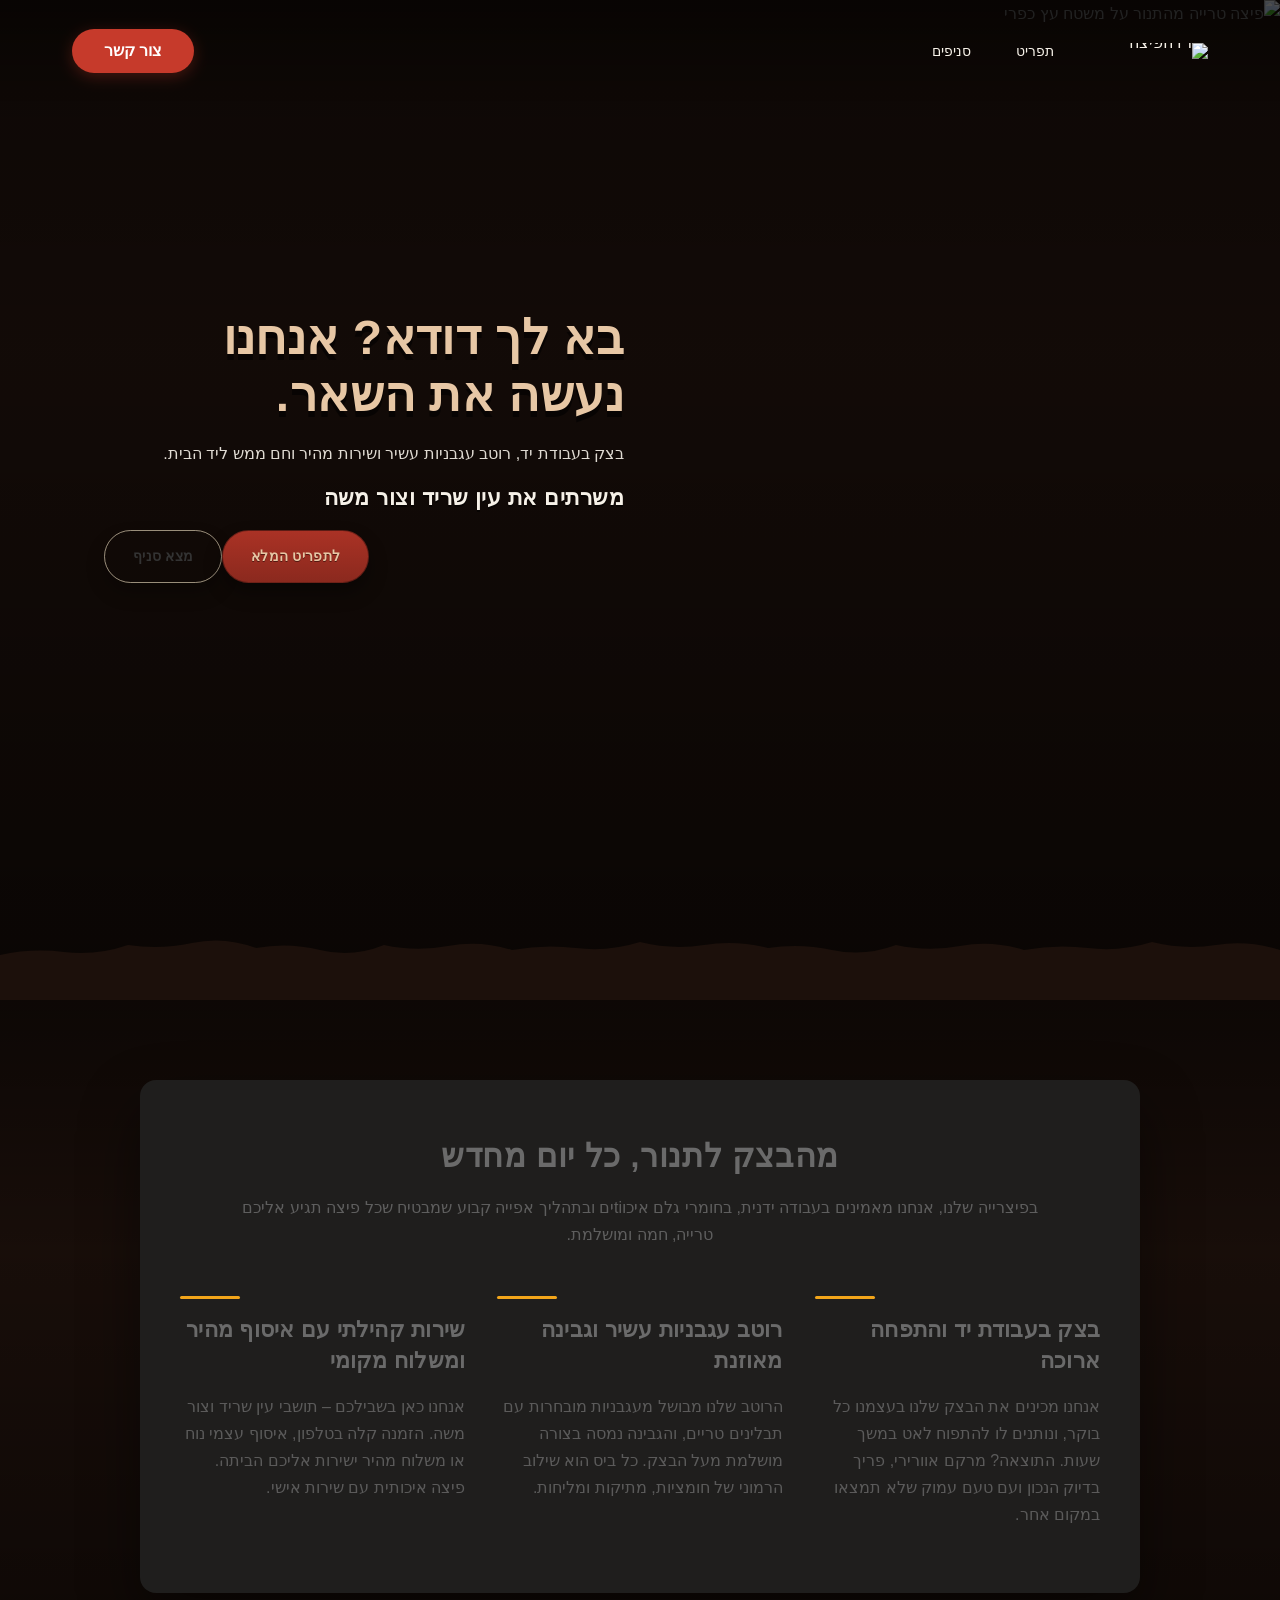
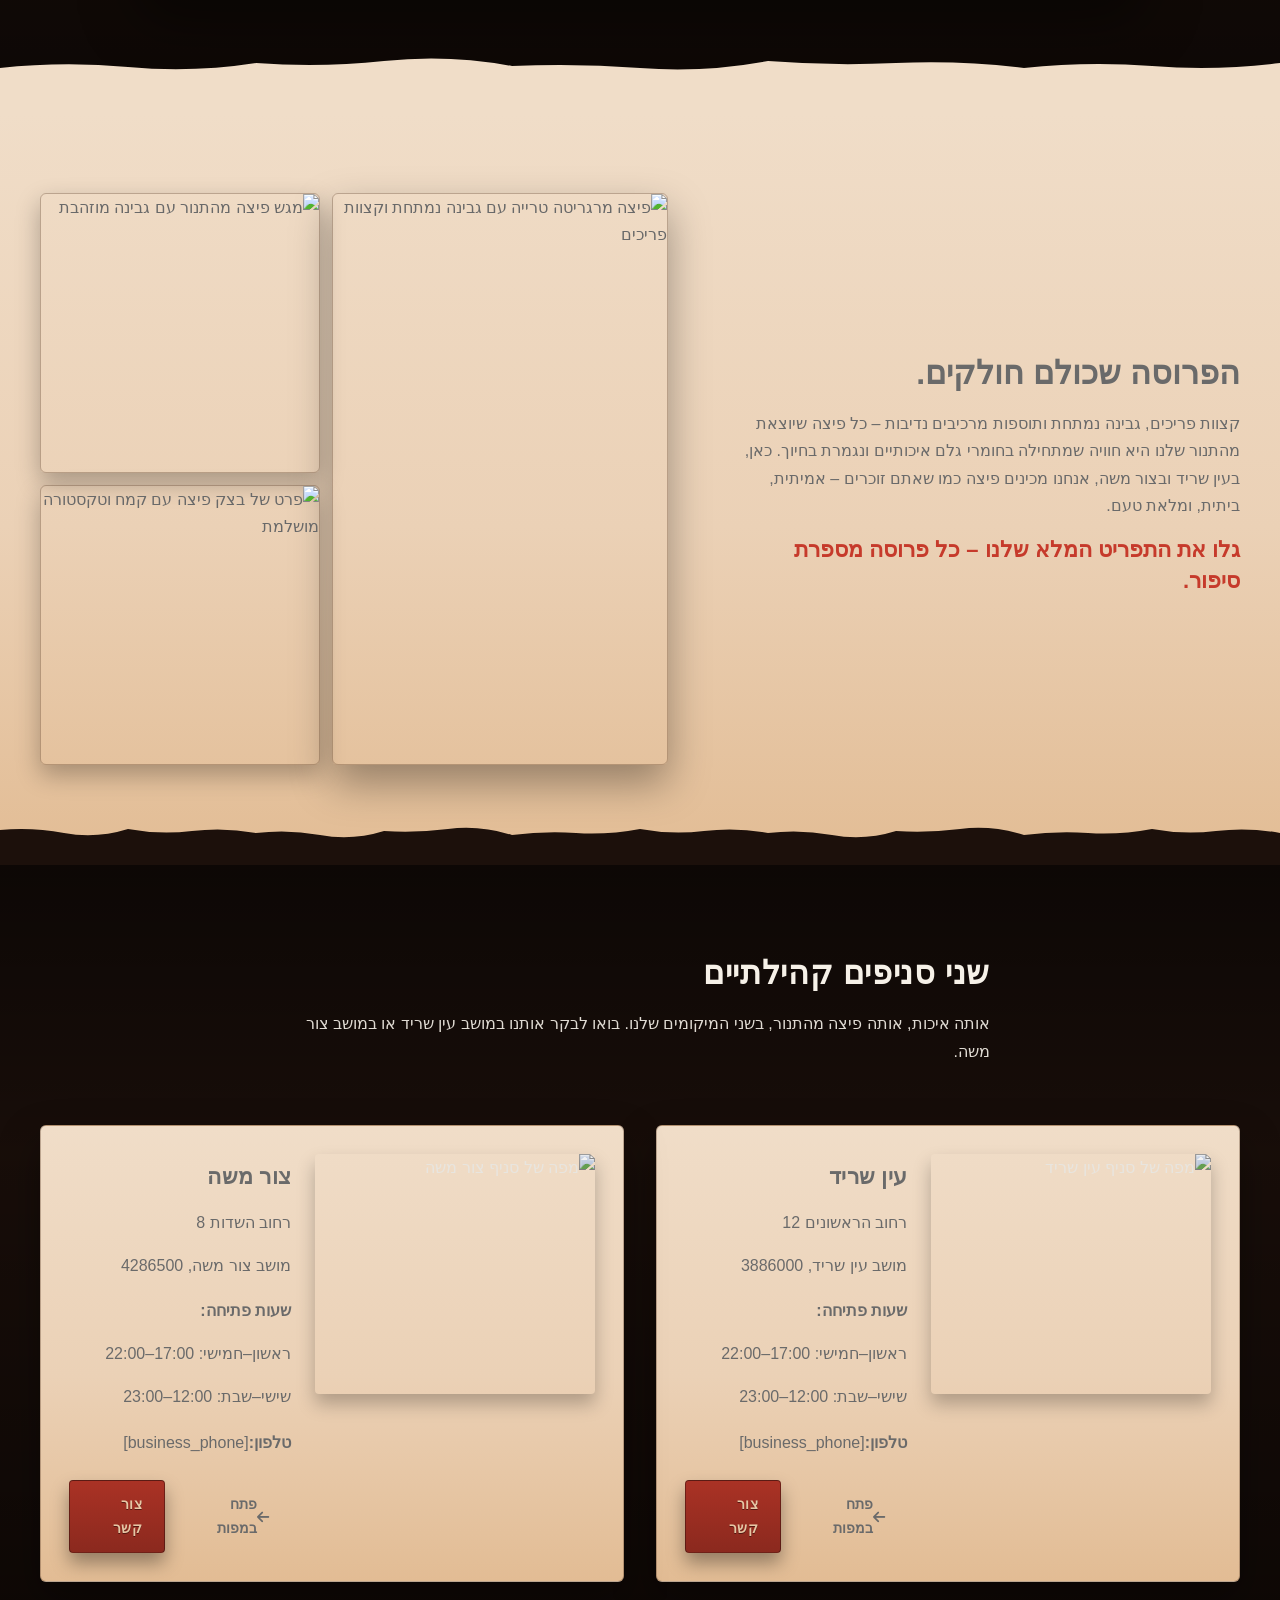
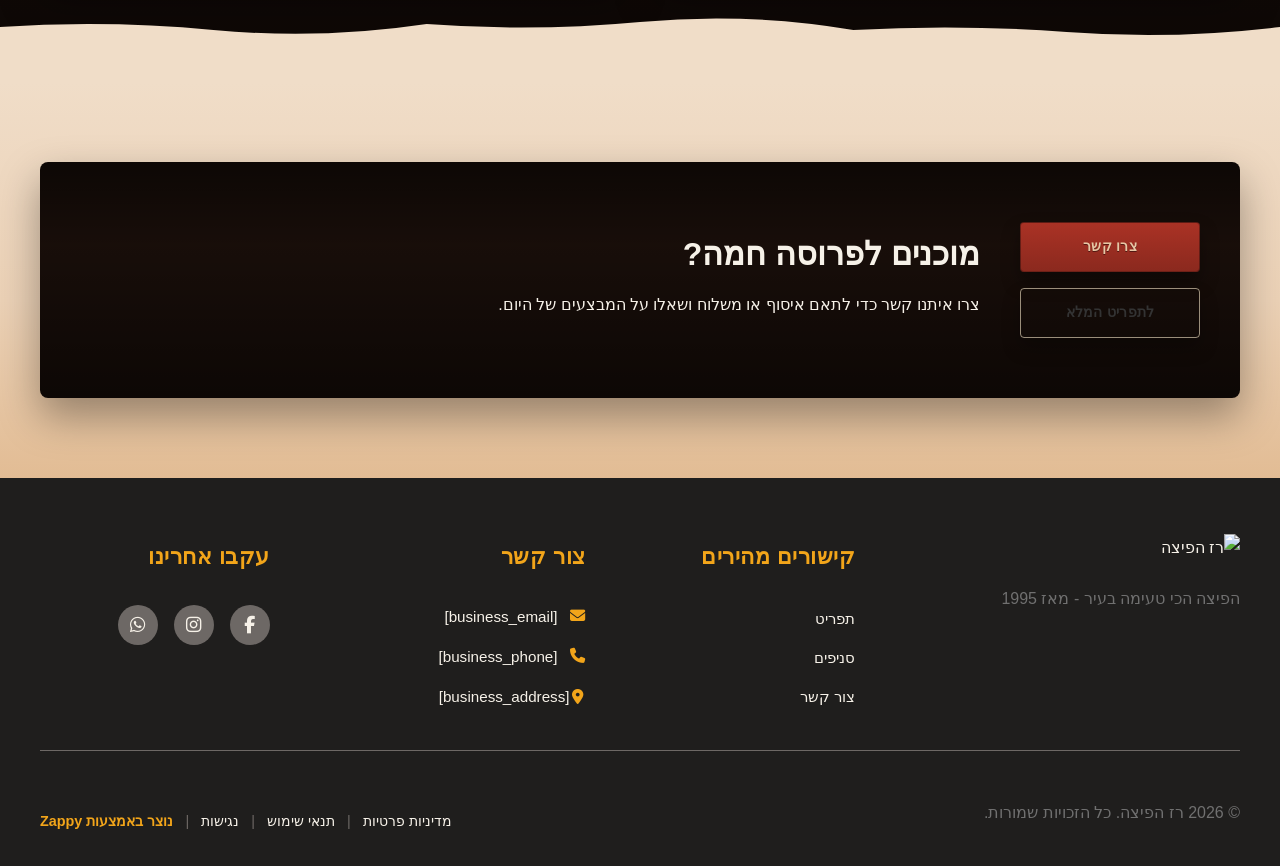
==== public/index.html @ 1bbb0b95 "Background sync: Progressive GitHub Sync" ====
<!doctype html><html dir="rtl" lang="he"><head><meta charset="UTF-8"><meta content="width=device-width,initial-scale=1" name="viewport"><meta content="index, follow" name="robots"><title>פיצה איכותית שמגיעה היישר אליכם הביתה — רז הפיצה</title><meta content="רז הפיצה מגישה פיצה טרייה ואיכותית בעין שריד וצור משה. פיצרייה משפחתית עם מגוון טעמים מפנקים שכולם אוהבים. הזמינו עכשיו!" name="description"><meta content="פיצרייה, רז הפיצה, פיצה עין שריד, פיצה צור משה, פיצריה איכותית לילדים" name="keywords"><link href="/assets/favicon.ico" rel="icon" type="image/x-icon"><link href="/assets/favicon-16x16.png" rel="icon" type="image/png" sizes="16x16"><link href="/assets/favicon-32x32.png" rel="icon" type="image/png" sizes="32x32"><link href="/assets/favicon-48x48.png" rel="icon" type="image/png" sizes="48x48"><link href="/assets/favicon-192x192.png" rel="icon" type="image/png" sizes="192x192"><link href="/assets/favicon-512x512.png" rel="icon" type="image/png" sizes="512x512"><link href="/assets/apple-touch-icon.png" rel="apple-touch-icon"><script>!function(){"use strict";var t="b93ec618-f410-4ff7-aa60-699da508976b",e="https://api.zappy5.com/api/analytics/track",a=18e5,n=2592e6,o=!0,i=!0,r=!0;var s=function(){var e="zappy_visitor_"+t,a=null;try{if(a=localStorage.getItem(e)){var o=JSON.parse(a),i=Date.now();if(i-o.created<n)return o.lastSeen=i,localStorage.setItem(e,JSON.stringify(o)),o.id}}catch(t){console.warn("Zappy Analytics: LocalStorage not available")}var r="zv_"+Date.now()+"_"+Math.random().toString(36).substr(2,9);try{localStorage.setItem(e,JSON.stringify({id:r,created:Date.now(),lastSeen:Date.now()}))}catch(t){}return r}(),c=function(){var e="zappy_session_"+t,n=null;try{if(n=sessionStorage.getItem(e)){var o=JSON.parse(n),i=Date.now();if(i-o.timestamp<a)return o.timestamp=i,sessionStorage.setItem(e,JSON.stringify(o)),o.id}}catch(t){console.warn("Zappy Analytics: SessionStorage not available")}var r="zs_"+Date.now()+"_"+Math.random().toString(36).substr(2,9);try{sessionStorage.setItem(e,JSON.stringify({id:r,timestamp:Date.now()}))}catch(t){}return r}();function l(a,n){n=n||{};var o={website_id:t,event_type:a,page_path:window.location.pathname,referrer:document.referrer||"direct",visitor_id:s,session_id:c,metadata:n};if(navigator.sendBeacon){var i=new Blob([JSON.stringify(o)],{type:"application/json"});navigator.sendBeacon(e,i)}else fetch(e,{method:"POST",headers:{"Content-Type":"application/json"},body:JSON.stringify(o),keepalive:!0}).catch(function(t){console.warn("Zappy Analytics: Failed to track event",t)})}o&&l("pageview",{title:document.title,url:window.location.href}),i&&document.addEventListener("click",function(t){var e=t.target;if("BUTTON"===e.tagName||e.closest("button")){var a="BUTTON"===e.tagName?e:e.closest("button");l("click",{element:"button",text:a.textContent.trim().substring(0,100),id:a.id||null,class:a.className||null})}else if("A"===e.tagName||e.closest("a")){var n="A"===e.tagName?e:e.closest("a");l("navigation",{element:"link",text:n.textContent.trim().substring(0,100),href:n.href,external:n.hostname!==window.location.hostname})}},!0),r&&document.addEventListener("submit",function(t){var e=t.target;l("form_submit",{form_id:e.id||null,form_name:e.name||null,form_action:e.action||null,form_method:e.method||"GET"})},!0);var d=Date.now();window.addEventListener("beforeunload",function(){l("page_unload",{time_on_page:Math.floor((Date.now()-d)/1e3),page_path:window.location.pathname})}),window.zappyAnalytics={track:l,getVisitorId:function(){return s},getSessionId:function(){return c}}}()</script><meta content="פיצה איכותית שמגיעה היישר אליכם הביתה — רז הפיצה" property="og:title"><meta content="רז הפיצה מגישה פיצה טרייה ואיכותית בעין שריד וצור משה. פיצרייה משפחתית עם מגוון טעמים מפנקים שכולם אוהבים. הזמינו עכשיו!" property="og:description"><meta content="website" property="og:type"><meta content="he_IL" property="og:locale"><meta content="summary_large_image" name="twitter:card"><meta content="פיצה איכותית שמגיעה היישר אליכם הביתה — רז הפיצה" name="twitter:title"><meta content="רז הפיצה מגישה פיצה טרייה ואיכותית בעין שריד וצור משה. פיצרייה משפחתית עם מגוון טעמים מפנקים שכולם אוהבים. הזמינו עכשיו!" name="twitter:description"><link href="https://cdnjs.cloudflare.com/ajax/libs/font-awesome/6.4.0/css/all.min.css" rel="stylesheet"><link href="/assets/favicon.ico" rel="icon" type="image/x-icon"><link href="/assets/favicon-16x16.png" rel="icon" type="image/png" sizes="16x16"><link href="/assets/favicon-32x32.png" rel="icon" type="image/png" sizes="32x32"><link href="/assets/favicon-48x48.png" rel="icon" type="image/png" sizes="48x48"><link href="/assets/favicon-192x192.png" rel="icon" type="image/png" sizes="192x192"><link href="/assets/favicon-512x512.png" rel="icon" type="image/png" sizes="512x512"><link href="/assets/apple-touch-icon.png" rel="apple-touch-icon"><link href="https://cdn.jsdelivr.net/npm/vanilla-cookieconsent@3/dist/cookieconsent.css" rel="stylesheet"><script src="https://cdn.jsdelivr.net/npm/vanilla-cookieconsent@3/dist/cookieconsent.umd.js"></script><script src="https://cdn.jsdelivr.net/gh/mickidum/acc_toolbar/acctoolbar/acctoolbar.min.js"></script><link href="/styles.css" rel="stylesheet"><style id="zappy-dropdown-submenu-styles">#navMenu li:has(.sub-menu),.nav-menu li:has(.sub-menu),.navbar li:has(.sub-menu),nav li:has(.sub-menu){position:relative}#navMenu .sub-menu,.nav-menu .sub-menu,.navbar .sub-menu,nav .sub-menu{display:block!important;position:absolute!important;top:100%;left:0;min-width:220px;background:#fff;border-radius:8px;box-shadow:0 8px 25px rgba(0,0,0,.15);padding:8px 0;opacity:0;visibility:hidden;transform:translateY(10px);transition:all .3s ease;z-index:1000;list-style:none;pointer-events:none}#navMenu li:hover>.sub-menu,.nav-menu li:hover>.sub-menu,.navbar li:hover>.sub-menu,nav li:hover>.sub-menu{opacity:1!important;visibility:visible!important;transform:translateY(0)!important;pointer-events:auto!important}.sub-menu li{list-style:none;margin:0;padding:0}.sub-menu a{display:block!important;padding:10px 16px!important;color:var(--text-dark,#333)!important;font-weight:500;text-decoration:none;white-space:nowrap;transition:background-color .2s}.sub-menu a:hover{background-color:#f5f5f5}[dir=rtl] .nav-menu .sub-menu,[dir=rtl] .navbar .sub-menu,[dir=rtl] nav .sub-menu,html[lang=ar] .nav-menu .sub-menu,html[lang=ar] .navbar .sub-menu,html[lang=ar] nav .sub-menu,html[lang=he] .nav-menu .sub-menu,html[lang=he] .navbar .sub-menu,html[lang=he] nav .sub-menu{left:auto!important;right:0!important}.sub-menu:empty,.sub-menu:not(:has(li)),.sub-menu:not(:has(li:not(.zappy-hidden-menu-item))){display:none!important;opacity:0!important;visibility:hidden!important;pointer-events:none!important}li:has(.menu-group-title):hover>.sub-menu{opacity:1!important;visibility:visible!important;transform:translateY(0)!important;pointer-events:auto!important}#navMenu>li>.menu-group-title,.nav-menu>li>.menu-group-title{display:inline-block;padding:.5rem 1rem;cursor:default;user-select:none}@media (max-width:768px){#navMenu .sub-menu,.nav-menu .sub-menu,.navbar .sub-menu,nav .sub-menu{position:static!important;transform:none!important;box-shadow:none!important;background:0 0!important;max-height:0;overflow:hidden;opacity:0;visibility:hidden;transition:max-height .3s ease,opacity .3s ease;padding:0!important;border-radius:0!important}.sub-menu.mobile-expanded{max-height:500px!important;opacity:1!important;visibility:visible!important;padding:8px 0 8px 16px!important}[dir=rtl] .sub-menu.mobile-expanded,html[lang=he] .sub-menu.mobile-expanded{padding:8px 16px 8px 0!important}#navMenu li:hover>.sub-menu,.nav-menu li:hover>.sub-menu,.navbar li:hover>.sub-menu,nav li:hover>.sub-menu{opacity:0;visibility:hidden;pointer-events:none}#navMenu li>.sub-menu.mobile-expanded,.nav-menu li>.sub-menu.mobile-expanded,.navbar li>.sub-menu.mobile-expanded,nav li>.sub-menu.mobile-expanded{opacity:1!important;visibility:visible!important;pointer-events:auto!important}#navMenu li:has(.sub-menu),.nav-menu li:has(.sub-menu),.navbar li:has(.sub-menu),nav li:has(.sub-menu){display:flex!important;flex-wrap:wrap!important;align-items:center!important;position:relative!important;min-height:44px!important}#navMenu li:has(.sub-menu)>a,.nav-menu li:has(.sub-menu)>a,.navbar li:has(.sub-menu)>a,nav li:has(.sub-menu)>a{flex:1!important;min-width:0!important}#navMenu li:has(.sub-menu)>.menu-group-title,.nav-menu li:has(.sub-menu)>.menu-group-title,.navbar li:has(.sub-menu)>.menu-group-title,nav li:has(.sub-menu)>.menu-group-title{flex:1!important;min-width:0!important;padding:0!important;line-height:inherit!important}#navMenu li:has(.sub-menu)>.sub-menu,.nav-menu li:has(.sub-menu)>.sub-menu,.navbar li:has(.sub-menu)>.sub-menu,nav li:has(.sub-menu)>.sub-menu{flex-basis:100%!important;width:100%!important}#navMenu li:has(.sub-menu)>a [class*=arrow],#navMenu li:has(.sub-menu)>a [class*=chevron],.nav-menu li:has(.sub-menu)>a .fa-angle-down,.nav-menu li:has(.sub-menu)>a .fa-chevron-down,.nav-menu li:has(.sub-menu)>a [class*=arrow],.nav-menu li:has(.sub-menu)>a [class*=chevron],nav li:has(.sub-menu)>a [class*=arrow],nav li:has(.sub-menu)>a [class*=chevron]{display:none!important;visibility:hidden!important}.mobile-submenu-toggle{display:flex!important;align-items:center!important;justify-content:center!important;width:44px!important;height:auto!important;background:0 0!important;border:none!important;cursor:pointer!important;color:var(--text-dark)!important;position:static!important;flex-shrink:0!important;align-self:stretch!important;z-index:2!important;padding:0!important;margin:0!important}.mobile-submenu-toggle::after{content:''!important;width:0!important;height:0!important;border-left:6px solid transparent!important;border-right:6px solid transparent!important;border-top:7px solid currentColor!important;transition:transform .3s ease!important}.mobile-submenu-toggle.expanded::after{transform:rotate(180deg)!important}.sub-menu a{padding:10px 0!important;display:block!important;color:var(--text-dark)!important}.navbar .sub-menu li a,.zappy-products-dropdown .sub-menu a,nav.navbar .sub-menu li a{color:var(--text-dark)!important}}@media (min-width:769px){.mobile-submenu-toggle{display:none!important}}</style><style id="mobile-lang-menu-deployed-css">@media (max-width:768px){.lang-switcher,.nav-container .lang-switcher,.nav-cta-container .lang-switcher,.nav-ecommerce-icons .lang-switcher,.nav-icons-left .lang-switcher,.navbar .lang-switcher,.navbar .nav-cta-container .lang-switcher{display:none!important}.mobile-lang-menu{width:100%;border-top:1px solid rgba(128,128,128,.2);padding:8px 0 0 0;margin-top:8px}.mobile-lang-toggle{display:flex!important;align-items:center;justify-content:space-between;width:100%;padding:12px 16px;background:0 0;border:none;cursor:pointer;font-size:15px;color:inherit;font-family:inherit}.mobile-lang-toggle::after{content:'';display:inline-block;width:8px;height:8px;border-right:2px solid currentColor;border-bottom:2px solid currentColor;transform:rotate(45deg);transition:transform .3s ease;margin-left:8px}.mobile-lang-toggle.expanded::after{transform:rotate(-135deg)}.mobile-lang-options{max-height:0;overflow:hidden;transition:max-height .3s ease}.mobile-lang-options.expanded{max-height:300px}.mobile-lang-option{display:flex!important;align-items:center;gap:10px;padding:10px 24px;text-decoration:none;color:inherit;font-size:14px;font-family:inherit}.mobile-lang-option:hover{background:rgba(128,128,128,.1)}.mobile-lang-option.active{font-weight:600;opacity:.7;pointer-events:none}.mobile-lang-option img{width:20px;height:20px;border-radius:50%}}@media (min-width:769px){.mobile-lang-menu{display:none!important}}</style><style id="zappy-widget-visibility">#mic-access-tool-box,#mic-access-tool-general-button,#mic-init-access-tool #mic-access-tool-box,#mic-init-access-tool #mic-access-tool-general-button,#mic-init-access-tool .mic-access-tool-general-button,._access-icon,._access-menu,.mic-access-tool-box,.mic-access-tool-general-button,div[id*=mic-access-tool-box]{display:none!important;visibility:hidden!important;opacity:0!important;pointer-events:none!important}</style></head><body><nav class="navbar" dir="rtl"><button aria-label="Menu" class="mobile-toggle" id="mobileToggle"><svg viewbox="0 0 24 24" fill="none" height="24" width="24" class="hamburger-icon"><path d="M3 12h18M3 6h18M3 18h18" stroke="currentColor" stroke-linecap="round" stroke-width="2"></path></svg><svg viewbox="0 0 24 24" fill="none" height="24" width="24" class="close-icon" style="display:none"><path d="M18 6L6 18M6 6l12 12" stroke="currentColor" stroke-linecap="round" stroke-width="2"></path></svg></button><button aria-label="Call" class="phone-header-btn"><svg viewbox="0 0 24 24" fill="currentColor" height="20" width="20"><path d="M22 16.92v3a2 2 0 0 1-2.18 2 19.79 19.79 0 0 1-8.63-3.07 19.5 19.5 0 0 1-6-6 19.79 19.79 0 0 1-3.07-8.67A2 2 0 0 1 4.11 2h3a2 2 0 0 1 2 1.72 12.84 12.84 0 0 0 .7 2.81 2 2 0 0 1-.45 2.11L8.09 9.91a16 16 0 0 0 6 6l1.27-1.27a2 2 0 0 1 2.11-.45 12.84 12.84 0 0 0 2.81.7A2 2 0 0 1 22 16.92z"></path></svg></button><div class="nav-container"><div class="nav-right-group"><div class="nav-brand"><a href="/" class="logo-link"><img alt="רז הפיצה" src="/assets/logo.webp" class="logo"></a></div><ul class="nav-menu" id="navMenu"><li><a href="/menu">תפריט</a></li><li><a href="/locations">סניפים</a></li></ul></div><div class="nav-cta-container"><a href="/contact" class="nav-cta-btn">צור קשר</a></div></div></nav><script>window.addEventListener("load",function(){const e=document.querySelector(".navbar, nav, header");if(!e)return void console.log("[Navbar] Navbar element not found");let t=document.getElementById("mobileToggle")||document.querySelector(".mobile-toggle")||document.querySelector(".hamburger")||document.querySelector(".hamburger-menu")||document.querySelector(".menu-toggle")||document.querySelector(".burger-menu")||document.querySelector('[aria-label="Menu"]')||document.querySelector('[aria-label="תפריט"]');const o=document.querySelector(".phone-header-btn"),n=window.getComputedStyle(e);let r=n.backgroundColor;if(console.log("[Navbar] Initial navbar background:",r),"transparent"===r||"rgba(0, 0, 0, 0)"===r||r.startsWith("rgba")&&r.includes(", 0)")){const e=n.backgroundImage;if(e&&"none"!==e)console.log("[Navbar] Navbar has background image/gradient, using dark text"),r="rgb(240, 240, 240)";else{const e=window.getComputedStyle(document.body).backgroundColor;console.log("[Navbar] Navbar transparent, using body background:",e),r=e}}const i=r.match(/\d+/g);if(i&&i.length>=3){const e=(.299*parseInt(i[0])+.587*parseInt(i[1])+.114*parseInt(i[2]))/255;console.log("[Navbar] Mobile button colors preserved from Claude CSS (luminance:",e.toFixed(2)+")");const n=document.createElement("style");n.id="zappy-mobile-nav-fix";document.documentElement.lang;document.documentElement.dir,n.textContent='\n        /* Hide mobile buttons on desktop, show only on mobile */\n        @media (min-width: 769px) {\n          .mobile-toggle,\n          .phone-header-btn {\n            display: none !important;\n          }\n        }\n        \n        /* Show and position mobile buttons correctly on mobile */\n        @media (max-width: 768px) {\n          .mobile-toggle,\n          .phone-header-btn {\n            position: absolute !important;\n            top: 50% !important;\n            transform: translateY(-50%) !important;\n            z-index: 1001 !important;\n            display: flex !important;\n            align-items: center !important;\n            justify-content: center !important;\n            width: 36px !important;\n            height: 36px !important;\n            border-radius: 50% !important;\n            border: none !important;\n            cursor: pointer !important;\n            padding: 6px !important;\n            background: none !important;\n            color: var(--nav-text, var(--text-dark)) !important;\n          }\n          \n          /* LTR positioning (default): hamburger LEFT, phone RIGHT */\n          html:not([dir="rtl"]):not([lang="he"]):not([lang="ar"]) .mobile-toggle,\n          html[dir="ltr"] .mobile-toggle {\n            left: 12px !important;\n            right: auto !important;\n          }\n          html:not([dir="rtl"]):not([lang="he"]):not([lang="ar"]) .phone-header-btn,\n          html[dir="ltr"] .phone-header-btn {\n            right: 12px !important;\n            left: auto !important;\n          }\n          \n          /* RTL positioning: hamburger RIGHT, phone LEFT */\n          html[dir="rtl"] .mobile-toggle,\n          html[lang="he"] .mobile-toggle,\n          html[lang="ar"] .mobile-toggle {\n            right: 12px !important;\n            left: auto !important;\n          }\n          html[dir="rtl"] .phone-header-btn,\n          html[lang="he"] .phone-header-btn,\n          html[lang="ar"] .phone-header-btn {\n            left: 12px !important;\n            right: auto !important;\n          }\n          \n          /* CRITICAL: Ensure nav-container has min-height on mobile */\n          /* All children are positioned absolutely/fixed on mobile, so height:auto collapses to 0 */\n          .nav-container {\n            min-height: 70px !important;\n            position: relative !important;\n          }\n          \n          /* Ensure SVG icons are properly sized and inherit color */\n          .mobile-toggle svg,\n          .phone-header-btn svg {\n            width: 24px !important;\n            height: 24px !important;\n            /* Don\'t force display - let JavaScript control hamburger/close toggle */\n          }\n          \n          /* Reset nav-cta-container on mobile - remove desktop box-shadow/padding */\n          /* that creates a visible ghost box when CTA button is hidden */\n          .nav-cta-container {\n            box-shadow: none !important;\n            padding: 0 !important;\n          }\n          \n          /* Hide nav-cta-container entirely on mobile when there\'s no lang-switcher */\n          /* (only the CTA button is inside, and it\'s hidden on mobile) */\n          .nav-cta-container:not(:has(.lang-switcher)) {\n            display: none !important;\n          }\n          \n          /* CRITICAL: Prevent hero image fade gradient from bleeding over headline text */\n          /* The .image-fade-gradient has bottom: -30px (extends below parent) */\n          /* On mobile stacked layout, this overlaps the h1 text below the image */\n          .hero-image-column {\n            overflow: hidden !important;\n          }\n          .image-fade-gradient {\n            bottom: 0 !important;\n          }\n          \n          /* Hide desktop language switcher on mobile - hamburger menu handles it */\n          /* High specificity to override stored CSS */\n          .lang-switcher,\n          .nav-cta-container .lang-switcher,\n          .nav-container .lang-switcher,\n          .navbar .lang-switcher,\n          .navbar .nav-cta-container .lang-switcher {\n            display: none !important;\n          }\n        }\n      ';const r=document.getElementById("zappy-mobile-nav-fix");r&&r.remove(),document.head.appendChild(n),console.log("[Navbar] Critical CSS injected for mobile nav positioning");const l=window.innerWidth<=768;if(t){const e=t.querySelector(".hamburger-icon"),o=t.querySelector(".close-icon");e&&(e.style.setProperty("width","24px","important"),e.style.setProperty("height","24px","important"),e.style.setProperty("display","block","important")),o&&(o.style.setProperty("width","24px","important"),o.style.setProperty("height","24px","important"),o.style.setProperty("display","none","important")),l?(t.style.setProperty("position","absolute","important"),t.style.setProperty("top","50%","important"),t.style.setProperty("transform","translateY(-50%)","important"),t.style.setProperty("z-index","1001","important"),t.style.removeProperty("left"),t.style.removeProperty("right"),console.log("[Navbar] Mobile toggle positioning applied (mobile viewport)")):(t.style.removeProperty("position"),t.style.removeProperty("top"),t.style.removeProperty("transform"),t.style.removeProperty("z-index"),t.style.removeProperty("left"),t.style.removeProperty("right"),console.log("[Navbar] Desktop viewport - cleared mobile toggle inline positioning"))}if(o){const e=o.querySelector("svg");e&&(e.style.width="24px",e.style.height="24px",e.setAttribute("width","24"),e.setAttribute("height","24")),l?(o.style.setProperty("position","absolute","important"),o.style.setProperty("top","50%","important"),o.style.setProperty("transform","translateY(-50%)","important"),o.style.setProperty("z-index","1001","important"),o.style.removeProperty("left"),o.style.removeProperty("right"),console.log("[Navbar] Phone button positioning applied (mobile viewport)")):(o.style.removeProperty("position"),o.style.removeProperty("top"),o.style.removeProperty("transform"),o.style.removeProperty("z-index"),o.style.removeProperty("left"),o.style.removeProperty("right"),console.log("[Navbar] Desktop viewport - cleared phone button inline positioning"))}}else console.log("[Navbar] Could not parse background color:",r);t=document.getElementById("mobileToggle")||document.querySelector(".mobile-toggle")||document.querySelector(".hamburger")||document.querySelector(".hamburger-menu")||document.querySelector(".menu-toggle")||document.querySelector(".burger-menu")||document.querySelector('[aria-label="Menu"]')||document.querySelector('[aria-label="תפריט"]');const l=document.getElementById("navMenu")||document.querySelector(".nav-menu")||document.querySelector(".nav-links")||document.querySelector("nav ul:not(.submenu)");if(!t||!l)return void console.log("[Navbar] Mobile toggle or menu not found:",{toggle:!!t,menu:!!l});l.id||(l.id="navMenu"),console.log("[Navbar] Initializing mobile menu...");const a=t.cloneNode(!0);t.parentNode.replaceChild(a,t),a.addEventListener("click",function(e){e.preventDefault(),e.stopPropagation();const t=this.querySelector(".hamburger-icon"),o=this.querySelector(".close-icon");l.classList.contains("active")?(l.classList.remove("active"),t&&t.style.setProperty("display","block","important"),o&&o.style.setProperty("display","none","important"),document.body.style.overflow="",console.log("[Navbar] Menu closed")):(l.classList.add("active"),t&&t.style.setProperty("display","none","important"),o&&o.style.setProperty("display","block","important"),document.body.style.overflow="hidden",console.log("[Navbar] Menu opened"))}),l.querySelectorAll("a").forEach(function(e){e.addEventListener("click",function(){if("#"===this.getAttribute("href"))return;const e=a.querySelector(".hamburger-icon"),t=a.querySelector(".close-icon");l.classList.remove("active"),e&&e.style.setProperty("display","block","important"),t&&t.style.setProperty("display","none","important"),document.body.style.overflow="",console.log("[Navbar] Menu closed (link clicked)")})});var s=l.querySelectorAll(".dropdown-toggle");s.forEach(function(e){e.addEventListener("click",function(e){e.preventDefault(),e.stopPropagation();var t=this.closest(".nav-dropdown");t&&(t.parentNode.querySelectorAll(".nav-dropdown.open").forEach(function(e){e!==t&&e.classList.remove("open")}),t.classList.toggle("open"),console.log("[Navbar] Dropdown toggled:",t.classList.contains("open")?"open":"closed"))})}),document.addEventListener("click",function(e){e.target.closest(".nav-dropdown")||document.querySelectorAll(".nav-dropdown.open").forEach(function(e){e.classList.remove("open")})}),console.log("[Navbar] Dropdown handlers initialized for "+s.length+" dropdowns"),o&&o.addEventListener("click",function(){const e=document.querySelectorAll('a[href^="tel:"]'),t=e.length>0?e[0].getAttribute("href").replace("tel:",""):"[business_phone]";window.location.href="tel:"+t,console.log("[Navbar] Phone button clicked")}),console.log("[Navbar] Mobile menu initialized successfully");const p=function(){const e=document.querySelector(".whatsapp-float");e&&(window.innerWidth>=769?(e.style.setProperty("display","none","important"),e.style.setProperty("visibility","hidden","important"),e.style.setProperty("opacity","0","important"),e.style.setProperty("pointer-events","none","important"),console.log("[WhatsApp] Button hidden on desktop")):(e.style.removeProperty("display"),e.style.removeProperty("visibility"),e.style.removeProperty("opacity"),e.style.removeProperty("pointer-events"),console.log("[WhatsApp] Button visible on mobile")))};let c;p(),window.addEventListener("resize",function(){clearTimeout(c),c=setTimeout(p,100)})})</script><main><section class="index-hero-section" data-layout-spec="בית-hero" data-hero-type="fullscreen-scrim" id="zappy-section-0"><img alt="פיצה טרייה מהתנור על משטח עץ כפרי" src="/assets/site-index-hero-bg.webp" data-context="Rustic overhead shot of a freshly baked artisan pizza on a dark, charred wood surface with flour dusting and warm golden highlights. The pizza has rich tomato sauce, melted cheese, and fresh toppings. Warm, inviting lighting with dramatic shadows. Authentic pizzeria atmosphere." data-placeholder="index-hero-bg" height="1080" width="1920" class="hero-bg zappy-editable-image" data-element-id="img-1773356445925-wqb6t42x0" data-element-type="image" data-hero-background="true" data-hero-bg="true" data-resize-handler-attached="true"><div class="hero-scrim" aria-hidden="true"></div><div class="hero-content"><div class="hero-text-group"><h1 data-element-id="move-1773356478322-lm7enh10">בא לך דודא? אנחנו נעשה את השאר.</h1><p class="hero-description">בצק בעבודת יד, רוטב עגבניות עשיר ושירות מהיר וחם ממש ליד הבית.</p><h3 class="hero-locations">משרתים את עין שריד וצור משה</h3><div class="hero-ctas"><p><a href="/menu" class="btn-primary" data-element-id="btn-1773356445916-bkph1fkkk" data-element-type="button" data-native-element="true">לתפריט המלא</a><a href="/locations" class="btn-secondary" data-element-id="btn-1773356445916-yx587uhjt" data-element-type="button" data-native-element="true">מצא סניף</a></p></div></div></div><div class="hero-divider-wrapper"><svg viewbox="0 0 1200 100" aria-hidden="true" preserveaspectratio="none" xmlns="http://www.w3.org/2000/svg" data-no-icon-edit="true"><defs><linearGradient id="soot-gradient" x1="0%" x2="0%" y1="0%" y2="100%"><stop offset="0%" style="stop-color:#1C100B;stop-opacity:0.8"></stop><stop offset="100%" style="stop-color:#1C100B;stop-opacity:1"></stop></linearGradient></defs><path d="M0,100 L0,55 Q30,48 60,52 T120,45 Q150,50 180,43 T240,48 Q270,42 300,50 T360,45 Q390,52 420,46 T480,50 Q510,44 540,48 T600,42 Q630,50 660,45 T720,48 Q750,43 780,50 T840,45 Q870,52 900,46 T960,50 Q990,44 1020,48 T1080,42 Q1110,50 1140,45 T1200,50 L1200,100 Z" fill="#1C100B"></path></svg></div></section><section class="index-features-section" data-layout-spec="בית-features"><div class="index-features-section__container"><div class="index-features-section__panel"><div class="index-features-section__intro"><h2 class="index-features-section__title">מהבצק לתנור, כל יום מחדש</h2><p class="index-features-section__subtitle">בפיצרייה שלנו, אנחנו מאמינים בעבודה ידנית, בחומרי גלם איכוtiים ובתהליך אפייה קבוע שמבטיח שכל פיצה תגיע אליכם טרייה, חמה ומושלמת.</p></div><div class="index-features-section__grid"><div class="index-features-section__feature"><div class="index-features-section__accent-line"></div><h3 class="index-features-section__feature-title">בצק בעבודת יד והתפחה ארוכה</h3><p class="index-features-section__feature-text">אנחנו מכינים את הבצק שלנו בעצמנו כל בוקר, ונותנים לו להתפוח לאט במשך שעות. התוצאה? מרקם אוורירי, פריך בדיוק הנכון ועם טעם עמוק שלא תמצאו במקום אחר.</p></div><div class="index-features-section__feature"><div class="index-features-section__accent-line"></div><h3 class="index-features-section__feature-title">רוטב עגבניות עשיר וגבינה מאוזנת</h3><p class="index-features-section__feature-text">הרוטב שלנו מבושל מעגבניות מובחרות עם תבלינים טריים, והגבינה נמסה בצורה מושלמת מעל הבצק. כל ביס הוא שילוב הרמוני של חומציות, מתיקות ומליחות.</p></div><div class="index-features-section__feature"><div class="index-features-section__accent-line"></div><h3 class="index-features-section__feature-title">שירות קהילתי עם איסוף מהיר ומשלוח מקומי</h3><p class="index-features-section__feature-text">אנחנו כאן בשבילכם – תושבי עין שריד וצור משה. הזמנה קלה בטלפון, איסוף עצמי נוח או משלוח מהיר ישירות אליכם הביתה. פיצה איכותית עם שירות אישי.</p></div></div></div></div><div class="index-features-section__divider-wrapper"><svg viewbox="0 0 1200 100" aria-hidden="true" preserveaspectratio="none" xmlns="http://www.w3.org/2000/svg"><defs><filter id="flour-speckles"><feTurbulence basefrequency="0.9" numoctaves="4" result="noise" type="fractalNoise"></feTurbulence><feColorMatrix in="noise" result="grayscale" type="saturate" values="0"></feColorMatrix><feComponentTransfer in="grayscale" result="threshold"><feFuncA tablevalues="0 0 0 0 0 0 0 0 0 0 0 0 0 0 0 1" type="discrete"></feFuncA></feComponentTransfer><feComposite in="threshold" in2="SourceGraphic" operator="over"></feComposite></filter></defs><path d="M0,100 L0,55 Q60,48 120,54 T240,50 Q300,55 360,48 T480,53 Q540,50 600,55 T720,48 Q780,53 840,50 T960,55 Q1020,48 1080,53 T1200,50 L1200,100 Z" fill="#F0DDC8" filter="url(#flour-speckles)"></path></svg></div></section><section class="index-gallery-section" data-layout-spec="בית-gallery"><div class="index-gallery-container"><div class="index-gallery-content"><h2>הפרוסה שכולם חולקים.</h2><p>קצוות פריכים, גבינה נמתחת ותוספות מרכיבים נדיבות – כל פיצה שיוצאת מהתנור שלנו היא חוויה שמתחילה בחומרי גלם איכותיים ונגמרת בחיוך. כאן, בעין שריד ובצור משה, אנחנו מכינים פיצה כמו שאתם זוכרים – אמיתית, ביתית, ומלאת טעם.</p><h3>גלו את התפריט המלא שלנו – כל פרוסה מספרת סיפור.</h3></div><div class="index-gallery-grid"><div class="index-gallery-large-tile"><img alt="פיצה מרגריטה טרייה עם גבינה נמתחת וקצוות פריכים" src="/assets/site-index-gallery-image-1.webp" data-context="Close-up of a sliced margherita pizza on a rustic wooden board, showing crispy browned edges, stretchy mozzarella cheese pulling apart, fresh basil leaves, and vibrant red tomato sauce. Warm artisan photography with shallow depth of field, flour dust on the crust, authentic pizzeria atmosphere" data-placeholder="index-gallery-image-1" height="800" width="600"></div><div class="index-gallery-small-tile index-gallery-small-tile-1"><img alt="מגש פיצה מהתנור עם גבינה מוזהבת" src="/assets/site-index-gallery-image-2.webp" data-context="Oven tray with freshly baked pizza showing beautifully browned cheese bubbles, golden crust edges, and slight char marks. Warm rustic lighting, artisan pizzeria photography, focus on texture and browning details" data-placeholder="index-gallery-image-2" height="400" width="400"></div><div class="index-gallery-small-tile index-gallery-small-tile-2"><img alt="פרט של בצק פיצה עם קמח וטקסטורה מושלמת" src="/assets/site-index-gallery-image-3.webp" data-context="Extreme close-up of pizza crust rim dusted with flour, showing air bubbles and artisan texture. Dark rustic background, warm lighting highlighting the golden-brown crust detail, shallow depth of field" data-placeholder="index-gallery-image-3" height="400" width="400"></div><div class="index-gallery-small-tile index-gallery-small-tile-3"><img alt="רוטב עגבניות טרי על בצק פיצה" src="/assets/site-index-gallery-image-4.webp" data-context="Swirl of vibrant red tomato pizza sauce on dough, showing rich texture and fresh ingredients. Warm artisan photography, rustic wooden surface, focus on sauce detail and color" data-placeholder="index-gallery-image-4" height="400" width="400"></div><div class="index-gallery-small-tile index-gallery-small-tile-4"><img alt="כף פיצה מעץ על רקע עץ כהה" src="/assets/site-index-gallery-image-5.webp" data-context="Traditional wooden pizza peel resting on dark rustic wood surface, with flour dust and artisan atmosphere. Warm lighting, shallow depth of field, authentic pizzeria tool photography" data-placeholder="index-gallery-image-5" height="400" width="400"></div></div></div><div class="index-gallery-divider-wrapper"><svg viewbox="0 0 1200 80" aria-hidden="true" preserveaspectratio="none" xmlns="http://www.w3.org/2000/svg"><defs><linearGradient id="index-gallery-gradient" x1="0%" x2="0%" y1="0%" y2="100%"><stop offset="0%" style="stop-color:#1F1E1D;stop-opacity:1"></stop><stop offset="100%" style="stop-color:#1C100B;stop-opacity:1"></stop></linearGradient></defs><path d="M0,80 L0,45 Q30,42 60,48 T120,44 Q150,50 180,46 T240,48 Q270,44 300,50 T360,46 Q390,48 420,44 T480,50 Q510,46 540,48 T600,44 Q630,50 660,46 T720,48 Q750,44 780,50 T840,46 Q870,48 900,44 T960,50 Q990,46 1020,48 T1080,44 Q1110,50 1140,46 T1200,48 L1200,80 Z" fill="#1C100B"></path></svg></div></section><section class="index-locations-section" data-layout-spec="בית-locations"><div class="index-locations-container"><div class="index-locations-intro"><h2>שני סניפים קהילתיים</h2><p>אותה איכות, אותה פיצה מהתנור, בשני המיקומים שלנו. בואו לבקר אותנו במושב עין שריד או במושב צור משה.</p></div><div class="index-locations-cards"><article class="index-locations-card"><div class="index-locations-card-content"><h3>עין שריד</h3><div class="index-locations-address"><p>רחוב הראשונים 12</p><p>מושב עין שריד, 3886000</p></div><div class="index-locations-hours"><p><strong>שעות פתיחה:</strong></p><p>ראשון–חמישי: 17:00–22:00</p><p>שישי–שבת: 12:00–23:00</p></div><div class="index-locations-phone"><p><strong>טלפון:</strong>[business_phone]</p></div><div class="index-locations-ctas"><a href="/contact" class="btn-primary">צור קשר</a><a href="https://maps.google.com/?q=עין שריד" class="btn-ghost" target="_blank" rel="noopener">פתח במפות<i class="fas fa-arrow-left" style="margin-inline-start:6px"></i></a></div></div><div class="index-locations-card-image"><img alt="מפה של סניף עין שריד" src="/assets/site-index-locations-image-1.webp" data-context="Matte desaturated static map thumbnail showing Ein Sarid moshav location in Israel, rustic aesthetic with beige/cream tones, slightly vintage map style with minimal UI, aerial view showing rural settlement roads and greenery" data-placeholder="index-locations-image-1" height="240" width="280"></div></article><article class="index-locations-card"><div class="index-locations-card-content"><h3>צור משה</h3><div class="index-locations-address"><p>רחוב השדות 8</p><p>מושב צור משה, 4286500</p></div><div class="index-locations-hours"><p><strong>שעות פתיחה:</strong></p><p>ראשון–חמישי: 17:00–22:00</p><p>שישי–שבת: 12:00–23:00</p></div><div class="index-locations-phone"><p><strong>טלפון:</strong>[business_phone]</p></div><div class="index-locations-ctas"><a href="/contact" class="btn-primary">צור קשר</a><a href="https://maps.google.com/?q=צור משה" class="btn-ghost" target="_blank" rel="noopener">פתח במפות<i class="fas fa-arrow-left" style="margin-inline-start:6px"></i></a></div></div><div class="index-locations-card-image"><img alt="מפה של סניף צור משה" src="/assets/site-index-locations-image-2.webp" data-context="Matte desaturated static map thumbnail showing Tzur Moshe moshav location in Israel, rustic aesthetic with beige/cream tones, slightly vintage map style with minimal UI, aerial view showing rural settlement roads and agricultural fields" data-placeholder="index-locations-image-2" height="240" width="280"></div></article></div></div><div class="index-locations-divider-wrapper"><svg viewbox="0 0 1200 100" aria-hidden="true" preserveaspectratio="none" xmlns="http://www.w3.org/2000/svg"><path d="M0,100 L0,45 Q100,38 200,48 T400,42 Q500,50 600,40 T800,48 Q900,42 1000,50 T1200,45 L1200,100 Z" fill="#F0DDC8"></path></svg></div></section><section class="index-cta-section" data-layout-spec="בית-cta"><div class="index-cta-container"><div class="index-cta-inset-band"><div class="index-cta-content-wrapper"><div class="index-cta-text-block"><h2>מוכנים לפרוסה חמה?</h2><p>צרו איתנו קשר כדי לתאם איסוף או משלוח ושאלו על המבצעים של היום.</p></div><div class="index-cta-buttons"><a href="/contact" class="btn-primary index-cta-btn">צרו קשר</a><a href="/menu" class="btn-secondary index-cta-btn">לתפריט המלא</a></div></div></div></div></section></main><footer class="site-footer"><div class="footer-container"><div class="footer-top"><div class="footer-column footer-about"><img alt="רז הפיצה" src="/assets/logo.webp" class="logo"><p class="footer-tagline">הפיצה הכי טעימה בעיר - מאז 1995</p></div><div class="footer-column footer-links"><h3 class="footer-heading">קישורים מהירים</h3><ul class="footer-nav"><li><a href="/menu">תפריט</a></li><li><a href="/locations">סניפים</a></li><li><a href="/contact">צור קשר</a></li></ul></div><div class="footer-column footer-contact"><h3 class="footer-heading">צור קשר</h3><ul class="contact-list"><li><i class="fas fa-envelope"></i><a href="mailto:[business_email]">[business_email]</a></li><li><i class="fas fa-phone"></i><a href="tel:[business_phone]">[business_phone]</a></li><li><a href="/"><i class="fas fa-map-marker-alt"></i><span>[business_address]</span></a></li></ul></div><div class="footer-column footer-social"><h3 class="footer-heading">עקבו אחרינו</h3><div class="social-links"><a href="[facebook_handle]" target="_blank" rel="noopener" aria-label="Facebook"><i class="fab fa-facebook-f"></i></a><a href="[instagram_handle]" target="_blank" rel="noopener" aria-label="Instagram"><i class="fab fa-instagram"></i></a><a href="[whatsapp_handle]" target="_blank" rel="noopener" aria-label="WhatsApp"><i class="fab fa-whatsapp"></i></a></div></div></div><div class="footer-bottom"><div class="footer-copyright"><p>© 2026 רז הפיצה. כל הזכויות שמורות.</p></div><div class="footer-legal"><a href="/privacy">מדיניות פרטיות</a><span class="separator">|</span><a href="/terms">תנאי שימוש</a><span class="separator">|</span><a href="/accessibility">נגישות</a><span class="separator">|</span><a href="https://zappy5.com" class="zappy-attribution" target="_blank">נוצר באמצעות Zappy</a></div></div></div></footer><a href="https://wa.me/[whatsapp_handle]" class="whatsapp-float" aria-label="WhatsApp"><i class="fab fa-whatsapp"></i></a><div data-integration="accessibility:toolbar"></div><script src="/script.js"></script><script id="zappy-mobile-submenu-script">!function(){function e(){if(window.innerWidth>768)return document.querySelectorAll(".mobile-submenu-toggle").forEach(function(e){e.remove()}),void document.querySelectorAll(".sub-menu.mobile-expanded").forEach(function(e){e.classList.remove("mobile-expanded")});document.querySelectorAll(".nav-menu li:has(.sub-menu), nav li:has(.sub-menu), .navbar li:has(.sub-menu), #navMenu li:has(.sub-menu)").forEach(function(e){if(!e.querySelector(".mobile-submenu-toggle")){var t=e.querySelector(".sub-menu"),n=e.querySelector(":scope > a");if(t&&n){var o=document.createElement("button");o.className="mobile-submenu-toggle",o.setAttribute("aria-label","Toggle submenu"),o.setAttribute("type","button"),n.insertAdjacentElement("afterend",o),o.addEventListener("click",function(e){e.preventDefault(),e.stopPropagation(),document.querySelectorAll(".sub-menu.mobile-expanded").forEach(function(e){if(e!==t){e.classList.remove("mobile-expanded");var n=e.parentElement.querySelector(".mobile-submenu-toggle");n&&n.classList.remove("expanded")}}),t.classList.toggle("mobile-expanded"),o.classList.toggle("expanded")})}}})}var t;"loading"===document.readyState?document.addEventListener("DOMContentLoaded",e):e(),window.addEventListener("resize",function(){clearTimeout(t),t=setTimeout(e,250)});var n=new MutationObserver(function(t){t.forEach(function(t){if("attributes"===t.type){var n=t.target;n.classList&&(n.classList.contains("active")||n.classList.contains("open"))&&setTimeout(e,100)}})});setTimeout(function(){document.querySelectorAll(".mobile-menu, .nav-menu, #navMenu, nav").forEach(function(e){n.observe(e,{attributes:!0,attributeFilter:["class","style"]})})},500)}()</script><script id="zappy-mobile-lang-menu-script">!function(){function e(){if(window.innerWidth>768){var e=document.querySelector(".mobile-lang-menu");e&&e.remove()}else if(!document.querySelector(".mobile-lang-menu")){var n=document.querySelector(".lang-switcher");if(n){var a=n.querySelector(".lang-switcher-dropdown");if(a){var i=a.querySelectorAll(".lang-option");if(0!==i.length){var t=document.getElementById("navMenu")||document.querySelector(".nav-menu")||document.querySelector("nav ul");if(t){var l=document.documentElement.lang||"en",s=document.createElement("div");s.className="mobile-lang-menu";var c={he:{name:"עברית",flag:"https://api.iconify.design/circle-flags/il.svg"},en:{name:"English",flag:"https://api.iconify.design/circle-flags/us.svg"},ar:{name:"العربية",flag:"https://api.iconify.design/circle-flags/sa.svg"},fr:{name:"Français",flag:"https://api.iconify.design/circle-flags/fr.svg"},es:{name:"Español",flag:"https://api.iconify.design/circle-flags/es.svg"},de:{name:"Deutsch",flag:"https://api.iconify.design/circle-flags/de.svg"},ru:{name:"Русский",flag:"https://api.iconify.design/circle-flags/ru.svg"},zh:{name:"中文",flag:"https://api.iconify.design/circle-flags/cn.svg"},ja:{name:"日本語",flag:"https://api.iconify.design/circle-flags/jp.svg"},pt:{name:"Português",flag:"https://api.iconify.design/circle-flags/br.svg"},it:{name:"Italiano",flag:"https://api.iconify.design/circle-flags/it.svg"},ko:{name:"한국어",flag:"https://api.iconify.design/circle-flags/kr.svg"}}[l]||{name:l,flag:""},r=document.createElement("button");r.className="mobile-lang-toggle",r.type="button";var g=c.flag?'<img src="'+c.flag+'" width="20" height="20" alt="" style="border-radius:50%;margin-right:8px;margin-left:8px;">':"";r.innerHTML=g+c.name,s.appendChild(r);var o=document.createElement("div");o.className="mobile-lang-options";var d=document.createElement("a");d.className="mobile-lang-option active",d.href="#",d.innerHTML=g+c.name,o.appendChild(d),i.forEach(function(e){var n=document.createElement("a");n.className="mobile-lang-option",n.href=e.getAttribute("href"),n.innerHTML=e.innerHTML,o.appendChild(n)}),s.appendChild(o),t.appendChild(s),r.addEventListener("click",function(e){e.preventDefault(),e.stopPropagation(),r.classList.toggle("expanded"),o.classList.toggle("expanded")})}}}}}}"loading"===document.readyState?document.addEventListener("DOMContentLoaded",e):e(),window.addEventListener("resize",function(){clearTimeout(window._mlrt),window._mlrt=setTimeout(e,250)})}()</script></body></html>
---- styles.css ----
/* Self-hosted fonts (Inter + Rubik for multi-language support) */

/* Inter font (English / LTR languages) */
@font-face {
  font-family: 'Inter';
  font-style: normal;
  font-weight: 400;
  font-display: swap;
  src: url('assets/fonts/Inter-Regular.woff2') format('woff2');
}

@font-face {
  font-family: 'Inter';
  font-style: normal;
  font-weight: 500;
  font-display: swap;
  src: url('assets/fonts/Inter-Medium.woff2') format('woff2');
}

@font-face {
  font-family: 'Inter';
  font-style: normal;
  font-weight: 600;
  font-display: swap;
  src: url('assets/fonts/Inter-SemiBold.woff2') format('woff2');
}

@font-face {
  font-family: 'Inter';
  font-style: normal;
  font-weight: 700;
  font-display: swap;
  src: url('assets/fonts/Inter-Bold.woff2') format('woff2');
}

/* Rubik font (Hebrew / RTL languages) */
@font-face {
  font-family: 'Rubik';
  font-style: normal;
  font-weight: 400;
  font-display: swap;
  src: url('assets/fonts/Rubik-Regular.woff2') format('woff2');
}

@font-face {
  font-family: 'Rubik';
  font-style: normal;
  font-weight: 500;
  font-display: swap;
  src: url('assets/fonts/Rubik-Medium.woff2') format('woff2');
}

@font-face {
  font-family: 'Rubik';
  font-style: normal;
  font-weight: 600;
  font-display: swap;
  src: url('assets/fonts/Rubik-SemiBold.woff2') format('woff2');
}

@font-face {
  font-family: 'Rubik';
  font-style: normal;
  font-weight: 700;
  font-display: swap;
  src: url('assets/fonts/Rubik-Bold.woff2') format('woff2');
}


/* Self-hosted fonts (Inter + Rubik for multi-language support) */

/* Inter font (English / LTR languages) */
@font-face {
  font-family: 'Inter';
  font-style: normal;
  font-weight: 400;
  font-display: swap;
  src: url('assets/fonts/Inter-Regular.woff2') format('woff2');
}

@font-face {
  font-family: 'Inter';
  font-style: normal;
  font-weight: 500;
  font-display: swap;
  src: url('assets/fonts/Inter-Medium.woff2') format('woff2');
}

@font-face {
  font-family: 'Inter';
  font-style: normal;
  font-weight: 600;
  font-display: swap;
  src: url('assets/fonts/Inter-SemiBold.woff2') format('woff2');
}

@font-face {
  font-family: 'Inter';
  font-style: normal;
  font-weight: 700;
  font-display: swap;
  src: url('assets/fonts/Inter-Bold.woff2') format('woff2');
}

/* Rubik font (Hebrew / RTL languages) */
@font-face {
  font-family: 'Rubik';
  font-style: normal;
  font-weight: 400;
  font-display: swap;
  src: url('assets/fonts/Rubik-Regular.woff2') format('woff2');
}

@font-face {
  font-family: 'Rubik';
  font-style: normal;
  font-weight: 500;
  font-display: swap;
  src: url('assets/fonts/Rubik-Medium.woff2') format('woff2');
}

@font-face {
  font-family: 'Rubik';
  font-style: normal;
  font-weight: 600;
  font-display: swap;
  src: url('assets/fonts/Rubik-SemiBold.woff2') format('woff2');
}

@font-face {
  font-family: 'Rubik';
  font-style: normal;
  font-weight: 700;
  font-display: swap;
  src: url('assets/fonts/Rubik-Bold.woff2') format('woff2');
}
:root {
--primary: #C63A2B;
  --secondary: #E7C7A5;
  --accent: #F2A51A;
  --bg-light: #1F1E1D;
  --bg-dark: #1F1E1D;
  --text-dark: #6a6a6a;
  --text-light: #F6F1E8;
  --text-muted: #707070;
  --border-light: #988067;
  --border-dark: #6d6865;
  --nav-bg: transparent;
  --nav-text: #F6F1E8;
  --nav-text-hover: #F2A51A;
  
  --gradient-primary: linear-gradient(180deg, #AA3225 0%, #8B291E 100%);
  --gradient-secondary: linear-gradient(180deg, #7A461F 0%, #4F2A12 100%);
  --gradient-gold-shine: linear-gradient(90deg, rgba(242,193,78,0) 0%, rgba(242,193,78,0.55) 50%, rgba(242,193,78,0) 100%);
  --gradient-gold-accent: linear-gradient(180deg, #ECD3B8 0%, #F5B849 55%, #F1A110 100%);
  --gradient-dark-section: linear-gradient(180deg, rgba(0,0,0,0.55) 0%, rgba(0,0,0,0.15) 35%, rgba(0,0,0,0.55) 100%);
  --gradient-light-section: linear-gradient(180deg, #F0DDC8 0%, #EBD1B6 55%, #E2BC94 100%);
  --gradient-overlay-dark: linear-gradient(180deg, rgba(0,0,0,0.55) 0%, rgba(0,0,0,0.35) 35%, rgba(0,0,0,0.65) 100%);
  --gradient-overlay-light: linear-gradient(180deg, rgba(246,231,201,0.85) 0%, rgba(233,215,184,0.92) 100%);
  
  --font-heading: 'David Libre', serif;
  --font-body: 'Heebo', system-ui, sans-serif;
  
  --breakpoint-mobile: 768px;
  --breakpoint-tablet: 1024px;
  --breakpoint-desktop: 1280px;
  --primary-color: #C63A2B;
  --secondary-color: #E7C7A5;
  --accent-color: #F2A51A;
  --background-color: #1F1E1D;
  --surface-color: #f8f9fa;
  --text-color: #6a6a6a;
  --text-secondary-color: #707070;
}

* {
  margin: 0;
  padding: 0;
  box-sizing: border-box;
}

*::before,
*::after {
  box-sizing: border-box;
}

html {
  font-size: 16px !important;
  -webkit-font-smoothing: antialiased;
  -moz-osx-font-smoothing: grayscale;
  scroll-behavior: smooth;
  direction: rtl;
}

body {
  font-family: 'Rubik', sans-serif;
  font-size: 16px !important;
  line-height: 1.7 !important;
  color: var(--text-dark);
  background-color: var(--bg-light);
  direction: rtl;
}

h1, h2, h3, h4, h5, h6 {
  font-family: 'Rubik', sans-serif;
  color: var(--text-dark);
  font-weight: 700;
}

h1 {
  font-size: 48px !important;
  font-weight: 700 !important;
  line-height: 1.2 !important;
  margin-bottom: 1rem !important;
  margin-top: 0.5rem !important;
}

h2 {
  font-size: 32px !important;
  font-weight: 600 !important;
  line-height: 1.3 !important;
  margin-bottom: 1rem !important;
  margin-top: 0.5rem !important;
}

h3 {
  font-size: 22px !important;
  font-weight: 600 !important;
  line-height: 1.4 !important;
  margin-bottom: 1rem !important;
  margin-top: 0.5rem !important;
}

p {
  font-size: 16px !important;
  font-weight: 400 !important;
  line-height: 1.7 !important;
  margin-bottom: 1rem !important;
}

small,
.small-text {
  font-size: 14px !important;
  font-weight: 400 !important;
  line-height: 1.6 !important;
}

a {
  color: var(--primary);
  text-decoration: none;
  transition: color 0.3s ease;
}

a:hover {
  color: var(--accent);
}

img {
  max-width: 100%;
  height: auto;
  display: block;
}

ul, ol {
  list-style-position: inside;
}

button {
  font-family: 'Rubik', sans-serif;
  cursor: pointer;
  border: none;
  outline: none;
}

input,
textarea,
select {
  font-family: 'Rubik', sans-serif;
  font-size: 16px;
}

.container {
  width: 100%;
  max-width: 1200px;
  margin: 0 auto;
  padding: 0 20px;
}

.container-fluid {
  width: 100%;
  padding: 0 20px;
}

.btn {
  display: inline-block;
  padding: 12px 32px;
  font-size: 16px;
  font-weight: 600;
  text-align: center;
  border-radius: 4px;
  transition: all 0.3s ease;
  cursor: pointer;
  border: none;
  text-decoration: none;
}

.btn-primary {
  background: var(--gradient-primary);
  color: var(--text-light);
  border: 2px solid transparent;
}

.btn-primary:hover {
  transform: translateY(-2px);
  box-shadow: 0 4px 12px rgba(198, 58, 43, 0.3);
  color: var(--text-light);
}

.btn-secondary {
  background: var(--secondary);
  color: var(--text-dark);
  border: 2px solid var(--border-light);
}

.btn-secondary:hover {
  background: var(--accent);
  color: var(--text-dark);
  transform: translateY(-2px);
  box-shadow: 0 4px 12px rgba(242, 165, 26, 0.3);
}

.btn-outline {
  background: transparent;
  color: var(--primary);
  border: 2px solid var(--primary);
}

.btn-outline:hover {
  background: var(--primary);
  color: var(--text-light);
}

.text-center {
  text-align: center;
}

.text-right {
  text-align: right;
}

.text-left {
  text-align: left;
}

.mt-1 { margin-top: 0.5rem; }
.mt-2 { margin-top: 1rem; }
.mt-3 { margin-top: 1.5rem; }
.mt-4 { margin-top: 2rem; }
.mt-5 { margin-top: 3rem; }

.mb-1 { margin-bottom: 0.5rem; }
.mb-2 { margin-bottom: 1rem; }
.mb-3 { margin-bottom: 1.5rem; }
.mb-4 { margin-bottom: 2rem; }
.mb-5 { margin-bottom: 3rem; }

.pt-1 { padding-top: 0.5rem; }
.pt-2 { padding-top: 1rem; }
.pt-3 { padding-top: 1.5rem; }
.pt-4 { padding-top: 2rem; }
.pt-5 { padding-top: 3rem; }

.pb-1 { padding-bottom: 0.5rem; }
.pb-2 { padding-bottom: 1rem; }
.pb-3 { padding-bottom: 1.5rem; }
.pb-4 { padding-bottom: 2rem; }
.pb-5 { padding-bottom: 3rem; }

.whatsapp-float {
  position: fixed;
  bottom: 20px;
  left: 20px;
  width: 60px;
  height: 60px;
  background: #25D366;
  color: white;
  border-radius: 50%;
  display: flex;
  align-items: center;
  justify-content: center;
  font-size: 30px;
  z-index: 999;
  box-shadow: 0 4px 12px rgba(0,0,0,0.15);
  text-decoration: none;
  transition: transform 0.3s, box-shadow 0.3s;
}

.whatsapp-float:hover {
  transform: scale(1.1);
  box-shadow: 0 6px 20px rgba(0,0,0,0.2);
  color: white;
}

@media (max-width: 1024px) {
  h1 {
    font-size: 36px !important;
  }
  
  h2 {
    font-size: 28px !important;
  }
  
  h3 {
    font-size: 20px !important;
  }
  
  p {
    font-size: 15px !important;
  }
  
  .container {
    padding: 0 16px;
  }
}

@media (max-width: 768px) {
  h1 {
    font-size: 28px !important;
    margin-bottom: 1rem !important;
    margin-top: 0.5rem !important;
  }
  
  h2 {
    font-size: 22px !important;
    margin-bottom: 1rem !important;
    margin-top: 0.5rem !important;
  }
  
  h3 {
    font-size: 18px !important;
    margin-bottom: 1rem !important;
    margin-top: 0.5rem !important;
  }
  
  p {
    font-size: 14px !important;
  }
  
  .container {
    padding: 0 16px;
  }
  
  .btn {
    padding: 10px 24px;
    font-size: 14px;
  }
}

@media (min-width: 769px) {
  .whatsapp-float {
    display: none !important;
  }
}

/* Navbar Styles */
:root {
  --nav-bg: transparent;
  --nav-text: #F6F1E8;
  --nav-text-hover: #F2A51A;
  --primary: #C63A2B;
  --secondary: #E7C7A5;
  --accent: #F2A51A;
  --bg-light: #1F1E1D;
  --bg-dark: #1F1E1D;
  --text-dark: #6a6a6a;
  --text-light: #F6F1E8;
  --text-muted: #707070;
  --border-light: #988067;
  --border-dark: #6d6865;
}

.navbar {
  position: fixed;
  top: 0;
  left: 0;
  right: 0;
  background: var(--nav-bg);
  padding: 1rem 2rem;
  z-index: 1000;
  box-shadow: 0 2px 10px rgba(0, 0, 0, 0.1);
  backdrop-filter: blur(10px);
  -webkit-backdrop-filter: blur(10px);
}

.nav-container {
  max-width: 1200px;
  margin: 0 auto;
  display: flex;
  align-items: center;
  justify-content: space-between;
  gap: 2rem;
}

.nav-brand {
  display: flex;
  align-items: center;
}

.logo-link {
  display: flex;
  align-items: center;
  text-decoration: none;
}

.logo {
  max-height: 40px;
  height: auto;
  width: auto;
}

.nav-menu {
  display: flex;
  list-style: none;
  margin: 0;
  padding: 0;
  gap: 2.5rem;
  align-items: center;
}

.nav-menu li {
  margin: 0;
}

.nav-menu a {
  color: var(--nav-text);
  text-decoration: none;
  font-size: 1.05rem;
  font-weight: 500;
  transition: color 0.3s ease;
  position: relative;
  padding: 0.5rem 0;
}

.nav-menu a::after {
  content: '';
  position: absolute;
  bottom: 0;
  right: 0;
  width: 0;
  height: 2px;
  background: var(--nav-text-hover);
  transition: width 0.3s ease;
}

.nav-menu a:hover {
  color: var(--nav-text-hover);
}

.nav-menu a:hover::after {
  width: 100%;
}

.nav-cta-container {
  margin-left: auto;
}

.nav-cta-btn {
  background: var(--primary);
  color: var(--text-light);
  padding: 0.75rem 2rem;
  border-radius: 50px;
  text-decoration: none;
  font-weight: 600;
  font-size: 1rem;
  transition: all 0.3s ease;
  display: inline-block;
  box-shadow: 0 4px 15px rgba(198, 58, 43, 0.3);
}

.nav-cta-btn:hover {
  background: #C63A2B;
  transform: translateY(-2px);
  box-shadow: 0 6px 20px rgba(198, 58, 43, 0.4);
}

.mobile-toggle,
.phone-header-btn {
  display: none;
  background: none;
  border: none;
  color: var(--nav-text);
  cursor: pointer;
  padding: 0.5rem;
  transition: color 0.3s ease;
}

.mobile-toggle:hover,
.phone-header-btn:hover {
  color: var(--nav-text-hover);
}

@media (max-width: 768px) {
  .navbar {
    padding: 1rem;
  }

  .mobile-toggle,
  .phone-header-btn {
    display: flex;
    align-items: center;
    justify-content: center;
    z-index: 1001;
  }

  .mobile-toggle {
    position: absolute;
    left: 1rem;
    top: 50%;
    transform: translateY(-50%);
  }

  .phone-header-btn {
    position: absolute;
    right: 1rem;
    top: 50%;
    transform: translateY(-50%);
  }

  .nav-container {
    flex-direction: column;
    align-items: center;
    gap: 0;
  }

  .nav-brand {
    width: 100%;
    justify-content: center;
    padding: 0 3rem;
  }

  .nav-menu {
    position: fixed;
    top: 70px;
    left: 0;
    right: 0;
    flex-direction: column;
    background: var(--bg-dark);
    padding: 2rem;
    gap: 1.5rem;
    max-height: 0;
    overflow: hidden;
    
    transition: all 0.3s ease;
    box-shadow: 0 4px 20px rgba(0, 0, 0, 0.2);
  }

  .nav-menu.active {
    max-height: 500px;
    opacity: 1;
  }

  .nav-menu li {
    width: 100%;
    text-align: center;
  }

  .nav-menu a {
    display: block;
    padding: 0.75rem;
    font-size: 1.1rem;
  }

  .nav-menu a::after {
    display: none;
  }

  .nav-cta-container {
    margin: 1.5rem 0 0 0;
    width: 100%;
    text-align: center;
  }

  .nav-cta-btn {
    width: 100%;
    max-width: 300px;
    display: inline-block;
  }
}
:root {
  --nav-bg: transparent;
  --nav-text: #F6F1E8;
  --nav-text-hover: #F2A51A;
  --primary: #C63A2B;
  --secondary: #E7C7A5;
  --accent: #F2A51A;
  --bg-light: #1F1E1D;
  --bg-dark: #1F1E1D;
  --text-dark: #6a6a6a;
  --text-light: #F6F1E8;
  --text-muted: #707070;
  --border-light: #988067;
  --border-dark: #6d6865;
}

.navbar {
  position: fixed;
  top: 0;
  left: 0;
  right: 0;
  background: var(--nav-bg);
  padding: 1rem 2rem;
  z-index: 1000;
  box-shadow: 0 2px 10px rgba(0, 0, 0, 0.1);
  backdrop-filter: blur(10px);
  -webkit-backdrop-filter: blur(10px);
}

.nav-container {
  max-width: 1200px;
  margin: 0 auto;
  display: flex;
  align-items: center;
  justify-content: space-between;
  gap: 2rem;
}

.nav-brand {
  display: flex;
  align-items: center;
}

.logo-link {
  display: flex;
  align-items: center;
  text-decoration: none;
}

.logo {
  max-height: 40px;
  height: auto;
  width: auto;
}

.nav-menu {
  display: flex;
  list-style: none;
  margin: 0;
  padding: 0;
  gap: 2.5rem;
  align-items: center;
}

.nav-menu li {
  margin: 0;
}

.nav-menu a {
  color: var(--nav-text);
  text-decoration: none;
  font-size: 1.05rem;
  font-weight: 500;
  transition: color 0.3s ease;
  position: relative;
  padding: 0.5rem 0;
}

.nav-menu a::after {
  content: '';
  position: absolute;
  bottom: 0;
  right: 0;
  width: 0;
  height: 2px;
  background: var(--nav-text-hover);
  transition: width 0.3s ease;
}

.nav-menu a:hover {
  color: var(--nav-text-hover);
}

.nav-menu a:hover::after {
  width: 100%;
}

.nav-cta-container {
  margin-left: auto;
}

.nav-cta-btn {
  background: var(--primary);
  color: var(--text-light);
  padding: 0.75rem 2rem;
  border-radius: 50px;
  text-decoration: none;
  font-weight: 600;
  font-size: 1rem;
  transition: all 0.3s ease;
  display: inline-block;
  box-shadow: 0 4px 15px rgba(198, 58, 43, 0.3);
}

.nav-cta-btn:hover {
  background: #C63A2B;
  transform: translateY(-2px);
  box-shadow: 0 6px 20px rgba(198, 58, 43, 0.4);
}

.mobile-toggle,
.phone-header-btn {
  display: none;
  background: none;
  border: none;
  color: var(--nav-text);
  cursor: pointer;
  padding: 0.5rem;
  transition: color 0.3s ease;
}

.mobile-toggle:hover,
.phone-header-btn:hover {
  color: var(--nav-text-hover);
}

@media (max-width: 768px) {
  .navbar {
    padding: 1rem;
  }

  .mobile-toggle,
  .phone-header-btn {
    display: flex;
    align-items: center;
    justify-content: center;
    z-index: 1001;
  }

  .mobile-toggle {
    position: absolute;
    left: 1rem;
    top: 50%;
    transform: translateY(-50%);
  }

  .phone-header-btn {
    position: absolute;
    right: 1rem;
    top: 50%;
    transform: translateY(-50%);
  }

  .nav-container {
    flex-direction: column;
    align-items: center;
    gap: 0;
  }

  .nav-brand {
    width: 100%;
    justify-content: center;
    padding: 0 3rem;
  }

  .nav-menu {
    position: fixed;
    top: 70px;
    left: 0;
    right: 0;
    flex-direction: column;
    background: var(--bg-dark);
    padding: 2rem;
    gap: 1.5rem;
    max-height: 0;
    overflow: hidden;
    
    transition: all 0.3s ease;
    box-shadow: 0 4px 20px rgba(0, 0, 0, 0.2);
  }

  .nav-menu.active {
    max-height: 500px;
    opacity: 1;
  }

  .nav-menu li {
    width: 100%;
    text-align: center;
  }

  .nav-menu a {
    display: block;
    padding: 0.75rem;
    font-size: 1.1rem;
  }

  .nav-menu a::after {
    display: none;
  }

  .nav-cta-container {
    margin: 1.5rem 0 0 0;
    width: 100%;
    text-align: center;
  }

  .nav-cta-btn {
    width: 100%;
    max-width: 300px;
    display: inline-block;
  }
}


/* ============================================
   NAVBAR LAYOUT - POST-GENERATION FIXES
   Structural layout only - colors from Claude
   ============================================ */

/* Base navbar styles - structural only, colors from AI */
.navbar {
  position: sticky;
  top: 0;
  width: 100%;
  z-index: 1000;
  /* Background color is set by Claude's CSS - don't override */
  box-shadow: 0 2px 4px rgba(0,0,0,0.1);
}

/* ============================================
   DESKTOP LAYOUT (>768px)
   ============================================ */

/* Nav container - constrains max width and provides padding */
.nav-container {
  display: flex;
  align-items: center;
  gap: 1rem;
  position: relative;
  max-width: 1400px;
  margin: 0 auto;
  padding: 1rem 2rem;
  width: 100%;
  box-sizing: border-box;
  min-height: 70px;
}

/* Logo styling (desktop) — mobile logo stays at 110px/35px, do not adjust */
.logo {
  max-height: 40px;
  max-width: 160px !important;
  height: auto;
  width: auto;
  display: block;
  object-fit: contain;
  transition: opacity 0.3s ease;
}

.logo:hover {
  opacity: 0.8;
}

.logo-link {
  display: inline-flex;
  align-items: center;
  text-decoration: none;
  line-height: 0;
}

.logo-link:focus {
  outline: none;
}

/* Nav brand container */
.nav-brand {
  display: flex;
  align-items: center;
  flex-shrink: 0;
  margin: 0;
}

/* Navigation menu - positioned adjacent to logo */
.nav-menu {
  display: flex;
  list-style: none;
  gap: 0.2rem;
  margin: 0;
  padding: 0;
  align-items: center;
  flex-wrap: nowrap;
  flex: 1;
  min-width: 0;
}

.nav-menu li {
  margin: 0;
  padding: 0;
}

.nav-menu > li > a,
.nav-menu > .nav-item > a {
  text-decoration: none;
  transition: color 0.3s ease;
  font-weight: 500;
  font-size: 0.9rem;
  padding: 0.5rem 0.65rem;
  white-space: nowrap;
  color: var(--nav-text, var(--text-dark)) !important;
}

.nav-menu > li > a:hover,
.nav-menu > .nav-item > a:hover {
  color: var(--nav-text-hover, var(--secondary)) !important;
}

/* CTA Container - pushed to end of navbar */
.nav-cta-container {
  margin-left: auto;
  display: flex;
  align-items: center;
  align-self: center;
  height: auto;
  max-height: none;
  padding-top: 0;
  padding-bottom: 0;
}

.nav-cta-item {
  list-style: none;
  margin: 0;
  padding: 0;
}

/* CTA button - prevent stretching to fill navbar height.
   AI CSS provides colors/gradients/etc - we only constrain sizing.
   display: inline-flex + max-height: 44px keeps it as a compact pill. */
.nav-cta-btn {
  display: inline-flex;
  align-items: center;
  align-self: center;
  height: auto;
  max-height: 44px;
  padding-top: 0.5rem;
  padding-bottom: 0.5rem;
  white-space: nowrap;
  box-sizing: border-box;
  overflow: hidden;
}

/* ============================================
   LTR DESKTOP LAYOUT (English, Spanish, French)
   ============================================ */
html[dir="ltr"] .nav-container,
html[lang="en"] .nav-container,
html[lang="es"] .nav-container,
html[lang="fr"] .nav-container {
  justify-content: flex-start;
}

html[dir="ltr"] .nav-menu,
html[lang="en"] .nav-menu,
html[lang="es"] .nav-menu,
html[lang="fr"] .nav-menu {
  margin-left: 0;
  margin-right: 0;
}

html[dir="ltr"] .nav-cta-container,
html[lang="en"] .nav-cta-container,
html[lang="es"] .nav-cta-container,
html[lang="fr"] .nav-cta-container {
  margin-left: auto;
  margin-right: 0;
}

/* ============================================
   RTL DESKTOP LAYOUT (Hebrew, Arabic)
   ============================================ */
html[dir="rtl"] .nav-container,
html[lang="he"] .nav-container,
html[lang="ar"] .nav-container {
  flex-direction: row-reverse;
  justify-content: space-between;
}

/* CTA on the left in RTL */
html[dir="rtl"] .nav-cta-container,
html[lang="he"] .nav-cta-container,
html[lang="ar"] .nav-cta-container {
  order: -1;
  margin: 0;
}

/* Wrapper groups menu and logo together on the right */
html[dir="rtl"] .nav-right-group,
html[lang="he"] .nav-right-group,
html[lang="ar"] .nav-right-group {
  display: flex;
  align-items: center;
  gap: 1rem;
  order: 1;
  flex: 1;
  min-width: 0;
  flex-direction: row-reverse;
}

/* Within wrapper: Logo on far right, menu to its left */
html[dir="rtl"] .nav-right-group .nav-brand,
html[lang="he"] .nav-right-group .nav-brand,
html[lang="ar"] .nav-right-group .nav-brand {
  order: 2;
}

html[dir="rtl"] .nav-right-group .nav-menu,
html[lang="he"] .nav-right-group .nav-menu,
html[lang="ar"] .nav-right-group .nav-menu {
  order: 1;
}

/* ============================================
   DROPDOWN MENUS (Desktop)
   ============================================ */
.nav-dropdown {
  position: relative;
}

.dropdown-toggle {
  background: none;
  border: none;
  cursor: pointer;
  font-family: 'Rubik', sans-serif;
  font-size: 0.9rem;
  font-weight: 500;
  display: inline-flex;
  align-items: center;
  gap: 4px;
  padding: 0.5rem 0.65rem;
  color: var(--nav-text, var(--text-dark)) !important;
  transition: color 0.3s ease;
  white-space: nowrap;
}

.dropdown-toggle:hover {
  color: var(--nav-text-hover, var(--secondary)) !important;
}

.dropdown-arrow {
  width: 10px;
  height: 10px;
  flex-shrink: 0;
  transition: transform 0.2s ease;
}

.nav-dropdown:hover .dropdown-arrow,
.nav-dropdown.open .dropdown-arrow {
  transform: rotate(180deg);
}

.nav-dropdown {
  overflow: visible !important;
}

.dropdown-menu {
  display: none;
  position: absolute;
  top: calc(100% + 8px);
  min-width: 220px;
  background: var(--bg-light, #ffffff);
  box-shadow: 0 8px 24px rgba(0,0,0,0.15);
  border-radius: 8px;
  padding: 8px 0;
  z-index: 100001;
  list-style: none;
  margin: 0;
}

html[dir="rtl"] .dropdown-menu,
html[lang="he"] .dropdown-menu,
html[lang="ar"] .dropdown-menu {
  right: 0;
  left: auto;
}

html[dir="ltr"] .dropdown-menu,
html:not([dir="rtl"]):not([lang="he"]):not([lang="ar"]) .dropdown-menu {
  left: 0;
  right: auto;
}

@media (min-width: 769px) {
  .nav-dropdown:hover > .dropdown-menu {
    display: block;
  }
}

.dropdown-menu li {
  margin: 0;
  padding: 0;
}

.dropdown-menu li a {
  display: block;
  padding: 10px 20px;
  text-decoration: none;
  white-space: nowrap;
  font-weight: 400;
  font-size: 0.9em;
  color: var(--text-dark, #1a1a1a) !important;
  transition: background 0.2s ease, color 0.2s ease;
}

.dropdown-menu li a:hover {
  background: rgba(128,128,128,0.1);
  color: var(--nav-text-hover, var(--accent, var(--primary))) !important;
}

/* Desktop: Hide mobile-only elements */
@media (min-width: 769px) {
  .mobile-toggle,
  .phone-header-btn {
    display: none !important;
  }
  
  /* Hide Contact in nav-menu on desktop (it shows in CTA container instead) */
  .nav-menu .mobile-contact-link {
    display: none !important;
  }
  
  /* When .nav-right-group wrapper is absent, the nav-container has 3 direct
     children (brand, menu, CTA) with space-between. flex:1 makes the menu
     fill the gap, and justify-content:flex-start pushes items toward the
     logo side instead of centering them in the available space. */
  .nav-menu {
    flex: 1 !important;
    justify-content: flex-start !important;
  }
}

/* ============================================
   MOBILE RESPONSIVE (≤768px)
   ============================================ */
@media (max-width: 768px) {
  /* Reset nav-container for mobile */
  /* CRITICAL: Reset position properties to prevent conflict with AI-generated mobile CSS */
  /* Some AI generations set .nav-container to position:fixed for slide-out menus, */
  /* position:relative is needed so .nav-brand (position:absolute) centers within it */
  .nav-container {
    padding: 0.75rem 1rem;
    gap: 0;
    justify-content: center !important;
    position: relative !important;
    top: auto !important;
    right: auto !important;
    left: auto !important;
    height: auto !important;
    min-height: 70px !important; /* Ensure height for absolutely positioned mobile buttons */
    width: 100% !important;
  }
  
  /* Show mobile elements - positioned as direct children of navbar */
  .mobile-toggle {
    position: absolute;
    top: 50%;
    transform: translateY(-50%);
    left: 12px; /* LTR default - hamburger on left */
    right: auto;
    display: flex !important;
    align-items: center;
    justify-content: center;
    background: none;
    border: none;
    cursor: pointer;
    padding: 6px;
    z-index: 1001;
    width: 36px !important;
    height: 36px !important;
    color: var(--nav-text, var(--text-dark)) !important;
  }
  
  .phone-header-btn {
    position: absolute;
    top: 50%;
    transform: translateY(-50%);
    right: 12px; /* LTR default - phone on right */
    left: auto;
    display: flex !important;
    align-items: center;
    justify-content: center;
    background: none;
    border: none;
    cursor: pointer;
    padding: 6px;
    z-index: 1001;
    width: 36px !important;
    height: 36px !important;
    color: var(--nav-text, var(--text-dark)) !important;
  }
  
  /* Ensure logo-link is centered */
  .logo-link, .nav-brand a {
    display: flex !important;
    justify-content: center !important;
    margin: 0 auto !important;
  }
  
  .mobile-toggle svg,
  .phone-header-btn svg {
    width: 24px !important;
    height: 24px !important;
    color: inherit !important;
    fill: none !important;
    stroke: currentColor !important;
    stroke-width: 2 !important;
    transition: opacity 0.3s ease;
  }
  
  .mobile-toggle svg path,
  .phone-header-btn svg path {
    stroke: currentColor !important;
  }
  
  .mobile-toggle img,
  .phone-header-btn img {
    width: 24px !important;
    height: 24px !important;
    /* Filter removed - preserve original image colors */
    /* ColorContrastService will handle contrast adjustments */
  }
  
  .mobile-toggle:hover svg,
  .phone-header-btn:hover svg {
    opacity: 0.8;
  }
  
  /* Remove default button styles */
  .mobile-toggle:focus,
  .mobile-toggle:active,
  .phone-header-btn:focus,
  .phone-header-btn:active {
    outline: none;
    border: none;
    box-shadow: none;
  }
  
  /* Center logo on mobile - applies to both LTR and RTL */
  /* RTL selectors added for higher specificity to override desktop RTL rules */
  /* IMPORTANT: Do NOT use margin shorthand (margin: 0 auto) — it resets margin-top
     which breaks AI centering hacks (top:50% + margin-top:-Npx).
     Use explicit left/right + transform for robust vertical centering. */
  .nav-brand,
  html[dir="rtl"] .nav-brand,
  html[lang="he"] .nav-brand,
  html[lang="ar"] .nav-brand,
  html[dir="rtl"] .nav-right-group .nav-brand,
  html[lang="he"] .nav-right-group .nav-brand,
  html[lang="ar"] .nav-right-group .nav-brand {
    position: absolute !important;
    left: 50% !important;
    top: 50% !important;
    transform: translate(-50%, -50%) !important;
    margin: 0 !important;
    text-align: center;
    order: 0 !important;
  }
  
  /* Mobile logo size: fixed at 35px/110px — do not adjust, especially for e-commerce/catalog sites */
  .logo {
    max-height: 35px !important;
    max-width: 110px !important;
  }
  
  /* Hide RTL wrapper on mobile */
  .nav-right-group {
    display: contents !important;
  }
  
  /* Hide CTA container on mobile - Contact will be in hamburger menu */
  .nav-cta-container {
    display: none !important;
  }
  
  /* Mobile menu - hidden by default */
  /* CRITICAL: flex-direction: column must have !important to override any desktop rules */
  .nav-menu {
    position: fixed;
    top: 70px;
    width: 50%;
    max-width: 300px;
    /* Background inherits from navbar or Claude's CSS - don't override */
    flex-direction: column !important;
    gap: 0;
    padding: 20px 0;
    box-shadow: 0 4px 12px rgba(0,0,0,0.15);
    display: none;
    z-index: 999;
    margin: 0 !important;
    /* Align menu items to top, not center */
    align-items: stretch !important;
    justify-content: flex-start !important;
  }
  
  .nav-menu.active {
    display: flex !important;
    flex-direction: column !important;
  }
  
  .nav-menu li {
    width: 100%;
  }
  
  /* Show mobile-contact-link in hamburger menu */
  .nav-menu .mobile-contact-link {
    display: block !important;
  }
  
  /* LTR mobile menu text alignment - left aligned */
  html[dir="ltr"] .nav-menu a,
  html:not([dir="rtl"]):not([lang="he"]):not([lang="ar"]) .nav-menu a {
    text-align: left !important;
  }
  
  .nav-menu a {
    display: block;
    padding: 15px 30px;
    width: 100%;
    font-weight: 500;
  }
  
  /* Mobile dropdown menus */
  .nav-dropdown {
    position: static;
  }
  
  .dropdown-toggle {
    display: flex;
    width: 100%;
    padding: 15px 30px;
    font-weight: 500;
    justify-content: space-between;
  }
  
  .dropdown-menu {
    position: static !important;
    box-shadow: none !important;
    border-radius: 0 !important;
    padding: 0 !important;
    background: rgba(128,128,128,0.06) !important;
    min-width: auto !important;
    max-height: 0 !important;
    overflow: hidden !important;
    opacity: 1 !important;
    visibility: visible !important;
    transform: none !important;
    transition: max-height 0.3s ease !important;
  }
  
  .nav-dropdown .dropdown-menu {
    display: block;
    max-height: 0 !important;
    overflow: hidden !important;
  }
  
  .nav-dropdown.open > .dropdown-menu {
    display: block !important;
    max-height: 500px !important;
    overflow: visible !important;
    padding: 0.5rem 0 !important;
  }
  
  .dropdown-menu li a {
    padding: 12px 30px 12px 50px !important;
    font-size: 0.9em;
  }
  
  html[dir="rtl"] .dropdown-menu li a,
  html[lang="he"] .dropdown-menu li a,
  html[lang="ar"] .dropdown-menu li a {
    padding: 12px 50px 12px 30px !important;
  }

  /* Mobile submenu links: use nav panel text color instead of desktop submenu color.
     Desktop submenu uses light bg + dark text, but mobile submenu is inline (transparent)
     within the nav panel which may be dark. Cannot use 'inherit' because the container
     chain (.sub-menu, li) has dark color — only nav <a> tags get light color explicitly. */
  .navbar .sub-menu li a,
  nav.navbar .sub-menu li a,
  .nav-menu .sub-menu a,
  .zappy-products-dropdown .sub-menu a,
  .sub-menu a {
    color: var(--nav-text, var(--text-dark)) !important;
  }
  .mobile-submenu-toggle {
    color: var(--nav-text, var(--text-dark)) !important;
  }

  /* Force sub-menu hidden by default on mobile */
  .navbar .zappy-products-dropdown .sub-menu,
  .navbar .zappy-products-dropdown > .sub-menu {
    display: none !important;
    position: static !important;
    max-height: 0 !important;
    overflow: hidden !important;
     !important;
    visibility: hidden !important;
    pointer-events: none !important;
    box-shadow: none !important;
    border: none !important;
    padding: 0 !important;
    transform: none !important;
  }
  /* Disable hover-triggered dropdowns on mobile — only open via click (.open class) */
  .navbar .zappy-products-dropdown:hover .sub-menu,
  .navbar .zappy-products-dropdown:hover > .sub-menu,
  .navbar .zappy-products-dropdown:focus-within .sub-menu,
  .navbar .zappy-products-dropdown:focus-within > .sub-menu,
  .navbar .menu-item-has-children:hover > .sub-menu,
  .navbar .nav-dropdown:hover > .dropdown-menu {
    display: none !important;
     !important;
    visibility: hidden !important;
    max-height: 0 !important;
    pointer-events: none !important;
  }
  .navbar .zappy-products-dropdown.open .sub-menu,
  .navbar .zappy-products-dropdown.open > .sub-menu,
  .navbar .zappy-products-dropdown .sub-menu.mobile-expanded,
  .navbar .zappy-products-dropdown > .sub-menu.mobile-expanded,
  .navbar .menu-item-has-children.open > .sub-menu,
  .navbar .menu-item-has-children > .sub-menu.mobile-expanded,
  .navbar .nav-dropdown.open > .dropdown-menu {
    display: block !important;
    opacity: 1 !important;
    visibility: visible !important;
    max-height: 500px !important;
    pointer-events: auto !important;
    position: static !important;
    overflow: visible !important;
    padding: 0.5rem 0 !important;
  }

  /* Prevent hero image fade gradient from bleeding over headline text below */
  /* The .image-fade-gradient has bottom: -30px which extends below parent; */
  /* on mobile stacked layout this overlaps the h1 text */
  .hero-image-column {
    overflow: hidden !important;
  }
  .image-fade-gradient {
    bottom: 0 !important;
  }
}

/* ============================================
   LTR POSITIONING (English, Spanish, French, etc.)
   For LTR mobile: hamburger on LEFT, phone on RIGHT
   Uses !important to override any inline styles
   ============================================ */
@media (max-width: 768px) {
  html[dir="ltr"] .mobile-toggle,
  html:not([dir="rtl"]):not([lang="he"]):not([lang="ar"]) .mobile-toggle {
    left: 12px !important;
    right: auto !important;
  }
  
  html[dir="ltr"] .phone-header-btn,
  html:not([dir="rtl"]):not([lang="he"]):not([lang="ar"]) .phone-header-btn {
    right: 12px !important;
    left: auto !important;
  }
  
  html[dir="ltr"] .nav-menu,
  html:not([dir="rtl"]):not([lang="he"]):not([lang="ar"]) .nav-menu {
    left: 0 !important;
    right: auto !important;
  }
}

/* ============================================
   RTL POSITIONING (Hebrew, Arabic)
   For RTL mobile: hamburger on RIGHT, phone on LEFT
   (natural mirror of LTR layout)
   Uses !important to override any inline styles
   ============================================ */
@media (max-width: 768px) {
  html[dir="rtl"] .mobile-toggle,
  html[lang="he"] .mobile-toggle,
  html[lang="ar"] .mobile-toggle {
    left: auto !important;
    right: 12px !important;
  }
  
  html[dir="rtl"] .phone-header-btn,
  html[lang="he"] .phone-header-btn,
  html[lang="ar"] .phone-header-btn {
    left: 12px !important;
    right: auto !important;
  }
  
  html[dir="rtl"] .nav-menu,
  html[lang="he"] .nav-menu,
  html[lang="ar"] .nav-menu {
    right: 0 !important;
    left: auto !important;
  }
  
  html[dir="rtl"] .nav-menu a,
  html[lang="he"] .nav-menu a,
  html[lang="ar"] .nav-menu a {
    text-align: right !important;
  }
  
  /* Hide desktop language switcher on mobile - hamburger menu handles it */
  /* High specificity to override stored CSS */
  .lang-switcher,
  .nav-cta-container .lang-switcher,
  .nav-container .lang-switcher,
  .navbar .lang-switcher,
  .navbar .nav-cta-container .lang-switcher {
    display: none !important;
  }
}

/* ============================================
   CLONED SITE NAVBAR FIXES
   For sites without nav-right-group wrapper
   ============================================ */

/* Force navbar to be truly full width */
header {
  width: 100% !important;
  max-width: 100% !important;
  margin: 0 !important;
  padding: 0 !important;
  box-sizing: border-box !important;
}

.navbar {
  width: 100% !important;
  max-width: 100% !important;
  margin: 0 !important;
  left: 0 !important;
  right: 0 !important;
}

nav.navbar {
  position: fixed;
  top: 0;
  left: 0;
  right: 0;
  width: 100vw !important;
  max-width: none !important;
}

/* Constrained nav-container - content limited to 1200px and centered */
.nav-container {
  width: 100% !important;
  max-width: 1200px !important;
  margin: 0 auto !important;
  padding: 0 2rem !important;
  box-sizing: border-box !important;
  display: flex !important;
  align-items: center !important;
  justify-content: space-between !important;
}

/* RTL layout for cloned sites (without nav-right-group) */
/* Base RTL styles - apply to all screens */
html[dir="rtl"] .nav-container,
html[lang="he"] .nav-container,
html[lang="ar"] .nav-container {
  justify-content: space-between !important;
}

/* Logo stays on right in RTL - DESKTOP ONLY */
/* On mobile, logo should be centered (handled by mobile media query) */
@media (min-width: 769px) {
  html[dir="rtl"] .nav-brand,
  html[dir="rtl"] .logo-link,
  html[lang="he"] .nav-brand,
  html[lang="he"] .logo-link,
  html[lang="ar"] .nav-brand,
  html[lang="ar"] .logo-link {
    order: 2 !important;
    margin-left: 1.5rem !important;
  }
}

/* Base RTL nav-menu styles - display:flex but NOT flex-direction (that's desktop-only) */
html[dir="rtl"] .nav-menu,
html[lang="he"] .nav-menu,
html[lang="ar"] .nav-menu {
  order: 1 !important;
  margin-right: 0 !important;
  margin-left: 0 !important;
}

/* CTA button pushed to far left in RTL */
html[dir="rtl"] .cta-button,
html[dir="rtl"] a.cta-button,
html[dir="rtl"] .nav-cta-btn,
html[lang="he"] .cta-button,
html[lang="he"] a.cta-button,
html[lang="he"] .nav-cta-btn,
html[lang="ar"] .cta-button,
html[lang="ar"] a.cta-button,
html[lang="ar"] .nav-cta-btn {
  order: 0 !important;
  margin-right: auto !important;
  margin-left: 0 !important;
}

/* DESKTOP ONLY: Horizontal flex layout for RTL navbar - prevents breaking mobile vertical menu */
@media (min-width: 769px) {
  html[dir="rtl"] .nav-container,
  html[lang="he"] .nav-container,
  html[lang="ar"] .nav-container {
    flex-direction: row-reverse !important;
  }
  
  html[dir="rtl"] .nav-menu,
  html[lang="he"] .nav-menu,
  html[lang="ar"] .nav-menu {
    display: flex !important;
    flex-direction: row !important;
    align-items: center !important;
    gap: 1.5rem !important;
    /* flex:1 ensures menu fills space between brand and CTA so items
       stay adjacent to the logo instead of centering when the
       .nav-right-group wrapper is absent (cloned sites, etc.).
       justify-content: flex-start pushes items toward the logo
       (in RTL, flex-start = right side, adjacent to the brand). */
    flex: 1 !important;
    justify-content: flex-start !important;
  }
}

/* ============================================
   END NAVBAR FIXES
   ============================================ */

/* Post-generation fix: Remove main element margin-top and padding-top */
main { margin-top: 0 !important; padding-top: 0 !important; }


/* Footer Styles */
.site-footer {
  background-color: var(--bg-dark, #1F1E1D);
  color: var(--text-light, #F6F1E8);
  padding: 3.5rem 1.5rem 1.5rem;
  direction: rtl;
  font-family: 'Rubik', sans-serif;
}

.footer-container {
  max-width: 1200px;
  margin: 0 auto;
}

.footer-top {
  display: grid;
  grid-template-columns: 1fr;
  gap: 2.5rem;
  margin-bottom: 3rem;
  padding-bottom: 2.5rem;
  border-bottom: 1px solid var(--border-dark, #3A3532);
}

@media (min-width: 768px) {
  .footer-top {
    grid-template-columns: 1.5fr 1fr 1.2fr 1fr;
  }
}

.footer-column {
  display: flex;
  flex-direction: column;
  gap: 1rem;
}

.footer-about .logo {
  margin-bottom: 0.5rem;
  max-width: 150px;
  height: auto;
}

.footer-tagline {
  color: var(--text-muted, #D8CFC2);
  font-size: 0.95rem;
  line-height: 1.5;
  margin: 0;
}

.footer-heading {
  color: var(--accent, #F2A51A);
  font-size: 1.1rem;
  font-weight: 700;
  margin: 0 0 1rem 0;
  text-transform: uppercase;
  letter-spacing: 0.5px;
}

.footer-nav {
  list-style: none;
  padding: 0;
  margin: 0;
  display: flex;
  flex-direction: column;
  gap: 0.75rem;
}

.footer-nav li a {
  color: var(--text-light, #F6F1E8);
  text-decoration: none;
  transition: color 0.3s ease, padding-right 0.3s ease;
  display: inline-block;
  font-size: 0.95rem;
}

.footer-nav li a:hover {
  color: var(--accent, #F2A51A);
  padding-right: 0.5rem;
}

.contact-list {
  list-style: none;
  padding: 0;
  margin: 0;
  display: flex;
  flex-direction: column;
  gap: 1rem;
}

.contact-list li {
  display: flex;
  align-items: flex-start;
  gap: 0.75rem;
  font-size: 0.95rem;
  line-height: 1.6;
}

.contact-list li i {
  color: var(--accent, #F2A51A);
  margin-top: 0.2rem;
  flex-shrink: 0;
  width: 1rem;
  text-align: center;
}

.contact-list li a {
  color: var(--text-light, #F6F1E8);
  text-decoration: none;
  transition: color 0.3s ease;
}

.contact-list li a:hover {
  color: var(--accent, #F2A51A);
  text-decoration: underline;
}

.contact-list li span {
  color: var(--text-light, #F6F1E8);
}

.social-links {
  display: flex;
  gap: 1rem;
  flex-wrap: wrap;
}

.social-links a {
  display: flex;
  align-items: center;
  justify-content: center;
  width: 2.5rem;
  height: 2.5rem;
  background-color: var(--border-dark, #3A3532);
  color: var(--text-light, #F6F1E8);
  border-radius: 50%;
  text-decoration: none;
  transition: all 0.3s ease;
  font-size: 1.1rem;
}

.social-links a:hover {
  background-color: var(--accent, #F2A51A);
  color: var(--bg-dark, #1F1E1D);
  transform: translateY(-3px);
}

.footer-bottom {
  display: flex;
  flex-direction: column;
  gap: 1.5rem;
  align-items: center;
  justify-content: center;
  text-align: center;
  font-size: 0.9rem;
}

@media (min-width: 768px) {
  .footer-bottom {
    flex-direction: row;
    justify-content: space-between;
    text-align: right;
  }
}

.footer-copyright p {
  margin: 0;
  color: var(--text-muted, #D8CFC2);
}

.footer-legal {
  display: flex;
  flex-wrap: wrap;
  gap: 0.75rem;
  align-items: center;
  justify-content: center;
}

@media (min-width: 768px) {
  .footer-legal {
    justify-content: flex-start;
  }
}

.footer-legal a {
  color: var(--text-light, #F6F1E8);
  text-decoration: none;
  transition: color 0.3s ease;
  white-space: nowrap;
}

.footer-legal a:hover {
  color: var(--accent, #F2A51A);
  text-decoration: underline;
}

.footer-legal .separator {
  color: var(--border-dark, #3A3532);
  user-select: none;
}

.zappy-attribution {
  font-weight: 600;
  color: var(--accent, #F2A51A) !important;
}

.zappy-attribution:hover {
  color: var(--text-light, #F6F1E8) !important;
}

@media (max-width: 767px) {
  .site-footer {
    padding: 2.5rem 1rem 1rem;
  }
  
  .footer-top {
    gap: 2rem;
    margin-bottom: 2rem;
    padding-bottom: 2rem;
  }
  
  .footer-column {
    text-align: center;
    align-items: center;
  }
  
  .footer-about .logo {
    margin: 0 auto 0.5rem;
  }
  
  .footer-nav li a:hover {
    padding-right: 0;
  }
  
  .contact-list li {
    justify-content: center;
  }
  
  .social-links {
    justify-content: center;
  }
}

/* index-hero */
.index-hero-section {
  position: relative;
  width: 100%;
  min-height: 100vh;
  display: flex;
  align-items: center;
  justify-content: flex-start;
  overflow: visible;
  padding-bottom: 100px;
  background-color: #1C100B;
}

.index-hero-section .hero-bg {
  position: absolute;
  top: 0;
  left: 0;
  width: 100%;
  height: 100%;
  object-fit: cover;
  object-position: center;
  filter: contrast(1.05) saturate(1.08);
  z-index: 0;
}

.index-hero-section .hero-scrim {
  position: absolute;
  top: 0;
  left: 0;
  width: 100%;
  height: 100%;
  background-image: linear-gradient(180deg, rgba(0,0,0,0.55) 0%, rgba(0,0,0,0.35) 35%, rgba(0,0,0,0.65) 100%);
  pointer-events: none;
  z-index: 1;
}

.index-hero-section .hero-content {
  position: relative;
  z-index: 10;
  width: 100%;
  max-width: 1200px;
  margin: 0 auto;
  padding: 0 64px;
  display: flex;
  align-items: center;
  min-height: 100vh;
}

.index-hero-section .hero-text-group {
  max-width: 520px;
  margin-inline-start: auto;
  text-align: right;
}

.index-hero-section h1 {
  font-family: 'Rubik', sans-serif;
  font-size: 56px;
  font-weight: 900;
  letter-spacing: 0.01em;
  line-height: 1.05;
  color: #E7C7A5;
  text-shadow: 0 6px 0 rgba(0,0,0,0.55);
  margin: 0 0 24px 0;
}

.index-hero-section .hero-description {
  font-family: 'Rubik', sans-serif;
  font-size: 16px;
  font-weight: 700;
  line-height: 1.85;
  color: var(--text-light);
  margin: 0 0 16px 0;
  opacity: 0.9;
}

.index-hero-section h3 {
  font-family: 'Rubik', sans-serif;
  font-size: 18px;
  font-weight: 800;
  letter-spacing: 0.02em;
  line-height: 1.35;
  color: var(--text-light);
  text-shadow: 0 2px 0 rgba(0,0,0,0.55);
  margin: 0 0 32px 0;
}

.index-hero-section .hero-locations {
  font-family: 'Rubik', sans-serif;
}

.index-hero-section .hero-ctas {
  display: flex;
  gap: 16px;
  align-items: center;
  justify-content: flex-start;
  flex-direction: row-reverse;
}

.index-hero-section .btn-primary {
  display: inline-block;
  background: linear-gradient(180deg, #AA3225 0%, #8B291E 100%);
  color: #E7C7A5;
  padding: 14px 28px;
  border-radius: 999px;
  border: 1px solid rgba(0,0,0,0.35);
  font-family: 'Rubik', sans-serif;
  font-weight: 800;
  font-size: 14px;
  letter-spacing: 0.02em;
  text-decoration: none;
  box-shadow: 0 10px 18px rgba(0,0,0,0.35);
  text-shadow: 0 1px 0 rgba(0,0,0,0.45);
  transition: transform 220ms cubic-bezier(0.2, 0.8, 0.2, 1), box-shadow 220ms cubic-bezier(0.2, 0.8, 0.2, 1);
}

.index-hero-section .btn-primary:hover {
  transform: translateY(-2px);
  box-shadow: 0 14px 24px rgba(0,0,0,0.45);
}

.index-hero-section .btn-secondary {
  display: inline-block;
  background: transparent;
  color: var(--text-light);
  padding: 14px 28px;
  border-radius: 999px;
  border: 1px solid rgba(246,231,201,0.6);
  font-family: 'Rubik', sans-serif;
  font-weight: 800;
  font-size: 14px;
  letter-spacing: 0.02em;
  text-decoration: none;
  box-shadow: 0 10px 18px rgba(0,0,0,0.25);
  transition: background 220ms cubic-bezier(0.2, 0.8, 0.2, 1), border-color 220ms cubic-bezier(0.2, 0.8, 0.2, 1), transform 220ms cubic-bezier(0.2, 0.8, 0.2, 1);
}

.index-hero-section .btn-secondary:hover {
  background: rgba(246,231,201,0.1);
  border-color: rgba(246,231,201,0.8);
  transform: translateY(-2px);
}

.index-hero-section .hero-divider-wrapper {
  position: absolute;
  bottom: 0;
  left: 0;
  width: 100%;
  height: 100px;
  pointer-events: none;
  z-index: 5;
}

.index-hero-section .hero-divider-wrapper svg {
  display: block;
  width: 100%;
  height: 100%;
}

@media (max-width: 768px) {
  .index-hero-section {
    min-height: 100vh;
    padding-top: 100px;
    padding-bottom: 80px;
  }
  
  .index-hero-section .hero-content {
    padding: 0 24px;
    align-items: flex-start;
    padding-top: 60px;
  }
  
  .index-hero-section .hero-text-group {
    max-width: 100%;
    margin-inline-start: 0;
  }
  
  .index-hero-section h1 {
    font-size: 40px;
    line-height: 1.1;
    margin-bottom: 16px;
    text-shadow: 0 4px 0 rgba(0,0,0,0.55);
  }
  
  .index-hero-section .hero-description {
    font-size: 15px;
    line-height: 1.7;
    margin-bottom: 12px;
  }
  
  .index-hero-section h3 {
    font-size: 16px;
    margin-bottom: 24px;
  }
  
  .index-hero-section .hero-ctas {
    flex-direction: column;
    gap: 12px;
    width: 100%;
  }
  
  .index-hero-section .btn-primary,
  .index-hero-section .btn-secondary {
    width: 100%;
    text-align: center;
    padding: 12px 20px;
    font-size: 13px;
  }
  
  .index-hero-section .hero-divider-wrapper {
    height: 80px;
  }
}

/* index-features */
.index-features-section {
  position: relative;
  background: #1C100B;
  background-image: linear-gradient(180deg, rgba(0,0,0,0.55) 0%, rgba(0,0,0,0.15) 35%, rgba(0,0,0,0.55) 100%);
  padding: 80px 16px 120px;
  overflow: visible;
  direction: rtl;
}

.index-features-section__container {
  max-width: 1200px;
  margin: 0 auto;
  display: flex;
  justify-content: center;
  align-items: center;
}

.index-features-section__panel {
  background: var(--bg-light);
  border-radius: 16px;
  padding: 48px 40px;
  box-shadow: 0 26px 60px rgba(0,0,0,0.45);
  max-width: 1000px;
  width: 100%;
  position: relative;
  z-index: 1;
}

.index-features-section__intro {
  text-align: center;
  margin-bottom: 48px;
  max-width: 800px;
  margin-inline-start: auto;
  margin-inline-end: auto;
}

.index-features-section__title {
  font-family: 'Rubik', sans-serif;
  font-size: 34px;
  font-weight: 900;
  letter-spacing: 0.02em;
  line-height: 1.15;
  color: var(--text-dark);
  margin-bottom: 16px;
}

.index-features-section__subtitle {
  font-family: 'Rubik', sans-serif;
  font-size: 16px;
  font-weight: 600;
  line-height: 1.7;
  color: var(--text-dark);
  opacity: 0.85;
}

.index-features-section__grid {
  display: grid;
  grid-template-columns: repeat(3, 1fr);
  gap: 32px;
  direction: rtl;
}

.index-features-section__feature {
  text-align: right;
  position: relative;
}

.index-features-section__accent-line {
  width: 60px;
  height: 3px;
  background: var(--accent);
  margin-bottom: 16px;
  margin-inline-start: auto;
  border-radius: 2px;
}

.index-features-section__feature-title {
  font-family: 'Rubik', sans-serif;
  font-size: 22px;
  font-weight: 800;
  letter-spacing: 0.01em;
  line-height: 1.2;
  color: var(--text-dark);
  margin-bottom: 12px;
}

.index-features-section__feature-text {
  font-family: 'Rubik', sans-serif;
  font-size: 16px;
  font-weight: 600;
  line-height: 1.7;
  color: var(--text-dark);
  opacity: 0.8;
}

.index-features-section__divider-wrapper {
  position: absolute;
  bottom: 0;
  left: 0;
  width: 100%;
  height: 100px;
  pointer-events: none;
  z-index: 5;
}

.index-features-section__divider-wrapper svg {
  display: block;
  width: 100%;
  height: 100%;
}

@media (max-width: 768px) {
  .index-features-section {
    padding: 60px 16px 100px;
  }

  .index-features-section__panel {
    padding: 32px 20px;
    border-radius: 12px;
  }

  .index-features-section__intro {
    margin-bottom: 32px;
  }

  .index-features-section__title {
    font-size: 28px;
  }

  .index-features-section__subtitle {
    font-size: 16px;
  }

  .index-features-section__grid {
    grid-template-columns: 1fr !important;
    gap: 28px;
  }

  .index-features-section__feature {
    padding-bottom: 28px;
    border-bottom: 1px solid var(--border-light);
  }

  .index-features-section__feature:last-child {
    border-bottom: none;
    padding-bottom: 0;
  }

  .index-features-section__accent-line {
    width: 50px;
    height: 2px;
  }

  .index-features-section__feature-title {
    font-size: 20px;
  }

  .index-features-section__feature-text {
    font-size: 16px;
  }

  .index-features-section__divider-wrapper {
    height: 80px;
  }
}

/* index-gallery */
.index-gallery-section {
  position: relative;
  background: linear-gradient(180deg, #F0DDC8 0%, #EBD1B6 55%, #E2BC94 100%);
  padding: 80px 16px 100px;
  overflow: visible;
  direction: rtl;
  color: var(--text-dark);
}

.index-gallery-container {
  max-width: 1200px;
  margin: 0 auto;
  display: grid;
  grid-template-columns: 1fr 1.2fr;
  gap: 48px;
  align-items: center;
}

.index-gallery-content {
  text-align: right;
  padding-inline-end: 24px;
}

.index-gallery-content h2 {
  font-family: 'Rubik', sans-serif;
  font-size: 2rem;
  font-weight: 600;
  line-height: 1.3;
  color: var(--text-dark);
  margin: 0 0 20px 0;
}

.index-gallery-content p {
  font-family: 'Rubik', sans-serif;
  font-size: 1rem;
  line-height: 1.7;
  color: var(--text-dark);
  margin: 0 0 24px 0;
}

.index-gallery-content h3 {
  font-family: 'Rubik', sans-serif;
  font-size: 1.375rem;
  font-weight: 500;
  line-height: 1.4;
  color: var(--primary);
  margin: 0;
}

.index-gallery-grid {
  display: grid;
  grid-template-columns: 1.2fr 1fr;
  grid-template-rows: repeat(2, 1fr);
  gap: 12px;
  position: relative;
}

.index-gallery-large-tile {
  grid-column: 1;
  grid-row: 1 / 3;
  border-radius: 6px;
  overflow: hidden;
  box-shadow: 0 18px 40px rgba(0,0,0,0.35);
  border: 1px solid rgba(90,60,40,0.35);
}

.index-gallery-large-tile img {
  width: 100%;
  height: 100%;
  object-fit: cover;
  object-position: center;
  display: block;
  filter: contrast(1.05) saturate(1.08);
}

.index-gallery-small-tile {
  border-radius: 6px;
  overflow: hidden;
  box-shadow: 0 10px 24px rgba(0,0,0,0.28);
  border: 1px solid rgba(90,60,40,0.35);
}

.index-gallery-small-tile img {
  width: 100%;
  height: 100%;
  object-fit: cover;
  object-position: center;
  display: block;
  filter: contrast(1.05) saturate(1.08);
}

.index-gallery-small-tile-1 {
  grid-column: 2;
  grid-row: 1;
}

.index-gallery-small-tile-2 {
  grid-column: 2;
  grid-row: 2;
}

.index-gallery-small-tile-3,
.index-gallery-small-tile-4 {
  display: none;
}

.index-gallery-divider-wrapper {
  position: absolute;
  bottom: 0;
  left: 0;
  width: 100%;
  height: 80px;
  pointer-events: none;
  z-index: 5;
}

.index-gallery-divider-wrapper svg {
  display: block;
  width: 100%;
  height: 100%;
}

@media (max-width: 768px) {
  .index-gallery-section {
    padding: 60px 16px 90px;
  }

  .index-gallery-container {
    grid-template-columns: 1fr;
    gap: 32px;
  }

  .index-gallery-content {
    padding-inline-end: 0;
    text-align: right;
  }

  .index-gallery-content h2 {
    font-size: 1.75rem;
    margin-bottom: 16px;
  }

  .index-gallery-content p {
    margin-bottom: 20px;
  }

  .index-gallery-content h3 {
    font-size: 1.25rem;
  }

  .index-gallery-grid {
    grid-template-columns: 1fr 1fr;
    grid-template-rows: auto auto auto;
    gap: 10px;
  }

  .index-gallery-large-tile {
    grid-column: 1 / 3;
    grid-row: 1;
  }

  .index-gallery-small-tile-1 {
    grid-column: 1;
    grid-row: 2;
  }

  .index-gallery-small-tile-2 {
    grid-column: 2;
    grid-row: 2;
  }

  .index-gallery-small-tile-3 {
    display: block;
    grid-column: 1;
    grid-row: 3;
  }

  .index-gallery-small-tile-4 {
    display: block;
    grid-column: 2;
    grid-row: 3;
  }

  .index-gallery-divider-wrapper {
    height: 60px;
  }
}

/* index-locations */
.index-locations-section {
  position: relative;
  background-color: #1C100B;
  background-image: linear-gradient(180deg, rgba(0,0,0,0.55) 0%, rgba(0,0,0,0.15) 35%, rgba(0,0,0,0.55) 100%);
  padding: 80px 16px 100px;
  overflow: visible;
  direction: rtl;
  color: var(--text-light);
}

.index-locations-section .index-locations-container {
  max-width: 1200px;
  margin: 0 auto;
}

.index-locations-section .index-locations-intro {
  text-align: start;
  max-width: 700px;
  margin: 0 auto 60px;
}

.index-locations-section .index-locations-intro h2 {
  font-family: 'Rubik', sans-serif;
  font-size: 34px;
  font-weight: 900;
  letter-spacing: 0.02em;
  line-height: 1.15;
  color: var(--text-light);
  margin-bottom: 18px;
}

.index-locations-section .index-locations-intro p {
  font-family: 'Rubik', sans-serif;
  font-size: 16px;
  font-weight: 600;
  line-height: 1.8;
  color: var(--text-light);
  opacity: 0.9;
}

.index-locations-section .index-locations-cards {
  display: grid;
  grid-template-columns: repeat(2, 1fr);
  gap: 32px;
  direction: rtl;
}

.index-locations-section .index-locations-card {
  background: linear-gradient(180deg, #F0DDC8 0%, #EBD1B6 55%, #E2BC94 100%);
  border-radius: 6px;
  box-shadow: 0 18px 40px rgba(0,0,0,0.35);
  border: 1px solid rgba(90,60,40,0.35);
  padding: 28px;
  display: flex;
  flex-direction: row-reverse;
  gap: 24px;
  align-items: flex-start;
}

.index-locations-section .index-locations-card-content {
  flex: 1;
  min-width: 0;
}

.index-locations-section .index-locations-card-content h3 {
  font-family: 'Rubik', sans-serif;
  font-size: 22px;
  font-weight: 800;
  letter-spacing: 0.01em;
  line-height: 1.2;
  color: var(--text-dark);
  margin-bottom: 16px;
}

.index-locations-section .index-locations-address,
.index-locations-section .index-locations-hours,
.index-locations-section .index-locations-phone {
  margin-bottom: 18px;
}

.index-locations-section .index-locations-address p,
.index-locations-section .index-locations-hours p,
.index-locations-section .index-locations-phone p {
  font-family: 'Rubik', sans-serif;
  font-size: 14px;
  font-weight: 600;
  line-height: 1.7;
  color: var(--text-dark);
  margin-bottom: 4px;
}

.index-locations-section .index-locations-hours p strong,
.index-locations-section .index-locations-phone p strong {
  font-weight: 800;
}

.index-locations-section .index-locations-ctas {
  display: flex;
  flex-direction: row-reverse;
  gap: 12px;
  align-items: center;
  margin-top: 24px;
}

.index-locations-section .btn-primary {
  background: linear-gradient(180deg, #AA3225 0%, #8B291E 100%);
  color: #E7C7A5;
  padding: 12px 22px;
  border-radius: 4px;
  border: 1px solid rgba(0,0,0,0.35);
  font-weight: 800;
  font-size: 14px;
  letter-spacing: 0.02em;
  box-shadow: 0 10px 18px rgba(0,0,0,0.35);
  text-shadow: 0 1px 0 rgba(0,0,0,0.45);
  text-decoration: none;
  display: inline-block;
  transition: all 0.3s ease;
  font-family: 'Rubik', sans-serif;
}

.index-locations-section .btn-primary:hover {
  transform: translateY(-2px);
  box-shadow: 0 14px 24px rgba(0,0,0,0.45);
}

.index-locations-section .btn-ghost {
  background: transparent;
  color: var(--text-dark);
  border: none;
  padding: 10px 16px;
  font-weight: 700;
  font-size: 14px;
  text-decoration: none;
  display: inline-flex;
  align-items: center;
  flex-direction: row-reverse;
  transition: all 0.3s ease;
  font-family: 'Rubik', sans-serif;
}

.index-locations-section .btn-ghost:hover {
  color: var(--primary);
}

.index-locations-section .index-locations-card-image {
  flex-shrink: 0;
  width: 280px;
  height: 240px;
  border-radius: 4px;
  overflow: hidden;
  box-shadow: 0 10px 18px rgba(0,0,0,0.25);
}

.index-locations-section .index-locations-card-image img {
  width: 100%;
  height: 100%;
  object-fit: cover;
  display: block;
  filter: saturate(0.7) brightness(0.95);
}

.index-locations-section .index-locations-divider-wrapper {
  position: absolute;
  bottom: 0;
  left: 0;
  width: 100%;
  height: 100px;
  pointer-events: none;
  z-index: 5;
}

.index-locations-section .index-locations-divider-wrapper svg {
  display: block;
  width: 100%;
  height: 100%;
}

@media (max-width: 768px) {
  .index-locations-section {
    padding: 60px 16px 100px;
  }

  .index-locations-section .index-locations-intro {
    margin-bottom: 40px;
  }

  .index-locations-section .index-locations-intro h2 {
    font-size: 28px;
  }

  .index-locations-section .index-locations-intro p {
    font-size: 15px;
  }

  .index-locations-section .index-locations-cards {
    grid-template-columns: 1fr !important;
    gap: 24px;
  }

  .index-locations-section .index-locations-card {
    flex-direction: column;
    padding: 20px;
  }

  .index-locations-section .index-locations-card-image {
    width: 100%;
    height: 200px;
    order: -1;
  }

  .index-locations-section .index-locations-ctas {
    flex-direction: column;
    align-items: stretch;
  }

  .index-locations-section .btn-primary,
  .index-locations-section .btn-ghost {
    width: 100%;
    text-align: center;
    justify-content: center;
  }
}

/* index-cta */
.index-cta-section {
  background: linear-gradient(180deg, #F0DDC8 0%, #EBD1B6 55%, #E2BC94 100%);
  padding: 80px 16px;
  position: relative;
  overflow: visible;
  direction: rtl;
}

.index-cta-section .index-cta-container {
  max-width: 1200px;
  margin: 0 auto;
}

.index-cta-section .index-cta-inset-band {
  background: #1C100B;
  background-image: linear-gradient(180deg, rgba(0,0,0,0.55) 0%, rgba(0,0,0,0.15) 35%, rgba(0,0,0,0.55) 100%);
  border-radius: 8px;
  padding: 60px 40px;
  box-shadow: 0 18px 40px rgba(0,0,0,0.35);
}

.index-cta-section .index-cta-content-wrapper {
  display: flex;
  flex-direction: row-reverse;
  align-items: center;
  justify-content: space-between;
  gap: 40px;
}

.index-cta-section .index-cta-text-block {
  flex: 1;
  color: var(--text-light);
  text-align: right;
}

.index-cta-section .index-cta-text-block h2 {
  font-family: 'Rubik', sans-serif;
  font-size: 32px;
  font-weight: 700;
  line-height: 1.3;
  margin: 0 0 16px 0;
  color: var(--text-light);
}

.index-cta-section .index-cta-text-block p {
  font-family: 'Rubik', sans-serif;
  line-height: 1.7;
  margin: 0;
  color: var(--text-light);
}

.index-cta-section .index-cta-buttons {
  display: flex;
  flex-direction: column;
  gap: 16px;
  align-items: flex-start;
}

.index-cta-section .index-cta-btn {
  display: inline-block;
  text-decoration: none;
  font-family: 'Rubik', sans-serif;
  transition: all 0.3s ease;
  white-space: nowrap;
  min-width: 180px;
  text-align: center;
}

.index-cta-section .btn-primary {
  background: linear-gradient(180deg, #AA3225 0%, #8B291E 100%);
  color: #E7C7A5;
  padding: 12px 22px;
  border-radius: 4px;
  border: 1px solid rgba(0,0,0,0.35);
  font-weight: 800;
  font-size: 14px;
  letter-spacing: 0.02em;
  box-shadow: 0 10px 18px rgba(0,0,0,0.35);
  text-shadow: 0 1px 0 rgba(0,0,0,0.45);
}

.index-cta-section .btn-primary:hover {
  transform: translateY(-2px);
  box-shadow: 0 14px 24px rgba(0,0,0,0.45);
}

.index-cta-section .btn-secondary {
  background: transparent;
  color: #E7C7A5;
  padding: 12px 22px;
  border-radius: 4px;
  border: 1px solid rgba(246,231,201,0.6);
  font-weight: 800;
  font-size: 14px;
  letter-spacing: 0.02em;
  box-shadow: 0 10px 18px rgba(0,0,0,0.25);
}

.index-cta-section .btn-secondary:hover {
  background: rgba(246,231,201,0.1);
  border-color: rgba(246,231,201,0.9);
  transform: translateY(-2px);
}

@media (max-width: 768px) {
  .index-cta-section {
    padding: 60px 16px;
  }

  .index-cta-section .index-cta-inset-band {
    padding: 40px 24px;
  }

  .index-cta-section .index-cta-content-wrapper {
    flex-direction: column;
    gap: 32px;
    align-items: stretch;
  }

  .index-cta-section .index-cta-text-block {
    text-align: right;
  }

  .index-cta-section .index-cta-text-block h2 {
    font-size: 28px;
    margin-bottom: 12px;
  }

  .index-cta-section .index-cta-buttons {
    align-items: stretch;
    gap: 12px;
  }

  .index-cta-section .index-cta-btn {
    width: 100%;
    min-width: 0;
  }
}

/* menu-hero */
.menu-hero-section {
  position: relative;
  width: 100%;
  height: 80vh;
  min-height: 600px;
  overflow: visible;
  background-color: #1C100B;
  color: var(--text-light);
  padding-bottom: 4px;
}

.menu-hero-section .menu-hero-bg-wrapper {
  position: absolute;
  top: 0;
  left: 0;
  width: 100%;
  height: 100%;
  z-index: 0;
}

.menu-hero-section .menu-hero-bg {
  width: 100%;
  height: 100%;
  object-fit: cover;
  object-position: center;
  filter: contrast(1.05) saturate(1.08);
}

.menu-hero-section .menu-hero-scrim {
  position: absolute;
  top: 0;
  left: 0;
  width: 100%;
  height: 100%;
  background-image: linear-gradient(180deg, rgba(0,0,0,0.35) 0%, rgba(0,0,0,0.15) 35%, rgba(0,0,0,0.75) 100%);
  z-index: 1;
  pointer-events: none;
}

.menu-hero-section .menu-hero-overlay {
  position: absolute;
  top: 0;
  left: 0;
  width: 100%;
  height: 100%;
  display: flex;
  align-items: flex-end;
  z-index: 10;
  padding: 0 16px 80px;
}

.menu-hero-section .menu-hero-container {
  width: 100%;
  max-width: 1200px;
  margin: 0 auto;
}

.menu-hero-section .menu-hero-content {
  max-width: 600px;
  text-align: right;
  direction: rtl;
}

.menu-hero-section h1 {
  font-family: 'Rubik', sans-serif;
  font-size: 56px;
  font-weight: 900;
  letter-spacing: 0.01em;
  line-height: 1.05;
  color: #E7C7A5;
  text-shadow: 0 6px 0 rgba(0,0,0,0.55);
  margin: 0 0 16px 0;
}

.menu-hero-section h3 {
  font-family: 'Rubik', sans-serif;
  font-size: 18px;
  font-weight: 800;
  letter-spacing: 0.02em;
  line-height: 1.35;
  color: var(--text-light);
  text-shadow: 0 2px 0 rgba(0,0,0,0.55);
  margin: 0 0 32px 0;
  opacity: 0.9;
}

.menu-hero-section .menu-hero-cta {
  display: inline-block;
  background: linear-gradient(180deg, #AA3225 0%, #8B291E 100%);
  color: #E7C7A5;
  padding: 12px 22px;
  border-radius: 4px;
  border: 1px solid rgba(0,0,0,0.35);
  font-family: 'Rubik', sans-serif;
  font-weight: 800;
  font-size: 14px;
  letter-spacing: 0.02em;
  text-decoration: none;
  box-shadow: 0 10px 18px rgba(0,0,0,0.35);
  text-shadow: 0 1px 0 rgba(0,0,0,0.45);
  transition: transform 220ms cubic-bezier(0.2, 0.8, 0.2, 1), box-shadow 220ms cubic-bezier(0.2, 0.8, 0.2, 1);
}

.menu-hero-section .menu-hero-cta:hover {
  transform: translateY(-2px);
  box-shadow: 0 14px 24px rgba(0,0,0,0.45);
}

.menu-hero-section .menu-hero-divider-wrapper {
  position: absolute;
  bottom: 0;
  left: 0;
  width: 100%;
  height: 4px;
  pointer-events: none;
  z-index: 5;
}

.menu-hero-section .menu-hero-divider-wrapper svg {
  display: block;
  width: 100%;
  height: 100%;
}

@media (max-width: 768px) {
  .menu-hero-section {
    height: 75vh;
    min-height: 500px;
    padding-top: 100px;
  }

  .menu-hero-section .menu-hero-overlay {
    padding: 0 16px 60px;
  }

  .menu-hero-section h1 {
    font-size: 40px;
    line-height: 1.1;
    margin-bottom: 12px;
  }

  .menu-hero-section h3 {
    font-size: 16px;
    line-height: 1.4;
    margin-bottom: 24px;
  }

  .menu-hero-section .menu-hero-cta {
    padding: 10px 18px;
    font-size: 13px;
  }
}

/* menu-menu */
.menu-menu-section {
  position: relative;
  overflow: visible;
  background: linear-gradient(180deg, #F0DDC8 0%, #EBD1B6 55%, #E2BC94 100%);
  color: var(--text-dark);
  padding: 80px 16px 100px;
  direction: rtl;
}

.menu-menu-section .menu-menu-container {
  max-width: 1200px;
  margin: 0 auto;
}

.menu-menu-section .menu-menu-header {
  text-align: center;
  margin-bottom: 60px;
  max-width: 700px;
  margin-inline: auto;
}

.menu-menu-section .menu-menu-header h2 {
  font-family: 'Rubik', sans-serif;
  font-size: 34px;
  font-weight: 900;
  letter-spacing: 0.02em;
  line-height: 1.15;
  color: var(--text-dark);
  margin-bottom: 16px;
}

.menu-menu-section .menu-menu-header p {
  font-family: 'Rubik', sans-serif;
  font-size: 16px;
  font-weight: 600;
  line-height: 1.7;
  color: var(--text-dark);
  opacity: 0.85;
}

.menu-menu-section .menu-menu-board {
  display: grid;
  grid-template-columns: 1fr 1fr;
  gap: 48px;
  margin-bottom: 50px;
}

.menu-menu-section .menu-menu-column {
  display: flex;
  flex-direction: column;
  gap: 40px;
}

.menu-menu-section .menu-menu-category {
  background: rgba(233, 215, 184, 0.92);
  border: 1px solid rgba(90, 60, 40, 0.45);
  border-radius: 6px;
  padding: 28px 24px;
  box-shadow: 0 10px 24px rgba(0, 0, 0, 0.28);
}

.menu-menu-section .menu-menu-category h3 {
  font-family: 'Rubik', sans-serif;
  font-size: 22px;
  font-weight: 800;
  letter-spacing: 0.01em;
  line-height: 1.2;
  color: var(--text-dark);
  margin-bottom: 24px;
  padding-bottom: 12px;
  border-bottom: 2px solid var(--border-light);
  text-align: right;
}

.menu-menu-section .menu-menu-items {
  display: flex;
  flex-direction: column;
  gap: 18px;
}

.menu-menu-section .menu-menu-item {
  display: flex;
  justify-content: space-between;
  align-items: flex-start;
  gap: 16px;
  padding-bottom: 14px;
  border-bottom: 1px solid rgba(90, 60, 40, 0.15);
}

.menu-menu-section .menu-menu-item:last-child {
  border-bottom: none;
  padding-bottom: 0;
}

.menu-menu-section .menu-menu-item-info {
  flex: 1;
  text-align: right;
}

.menu-menu-section .menu-menu-item-name {
  font-family: 'Rubik', sans-serif;
  font-size: 16px;
  font-weight: 700;
  line-height: 1.4;
  color: var(--text-dark);
  margin-bottom: 6px;
}

.menu-menu-section .menu-menu-item-desc {
  font-family: 'Rubik', sans-serif;
  font-size: 14px;
  font-weight: 600;
  line-height: 1.6;
  color: var(--text-dark);
  opacity: 0.75;
}

.menu-menu-section .menu-menu-item-prices {
  display: flex;
  flex-wrap: wrap;
  gap: 8px;
  align-items: center;
  justify-content: flex-end;
}

.menu-menu-section .menu-menu-chip {
  display: inline-block;
  font-family: 'Rubik', sans-serif;
  font-size: 12px;
  font-weight: 700;
  color: var(--text-dark);
  background: rgba(246, 231, 201, 0.6);
  border: 1px solid var(--border-light);
  border-radius: 12px;
  padding: 4px 12px;
  white-space: nowrap;
}

.menu-menu-section .menu-menu-footer-note {
  text-align: center;
  margin-top: 40px;
  padding-top: 30px;
  border-top: 2px solid var(--border-light);
}

.menu-menu-section .menu-menu-footer-note h3 {
  font-family: 'Rubik', sans-serif;
  font-size: 20px;
  font-weight: 800;
  letter-spacing: 0.01em;
  line-height: 1.3;
  color: var(--text-dark);
  opacity: 0.8;
}

.menu-menu-section .menu-menu-divider-wrapper {
  position: absolute;
  bottom: 0;
  left: 0;
  width: 100%;
  height: 80px;
  pointer-events: none;
  z-index: 5;
}

.menu-menu-section .menu-menu-divider-wrapper svg {
  display: block;
  width: 100%;
  height: 100%;
}

@media (max-width: 768px) {
  .menu-menu-section {
    padding: 60px 16px 100px;
  }

  .menu-menu-section .menu-menu-header {
    margin-bottom: 40px;
  }

  .menu-menu-section .menu-menu-header h2 {
    font-size: 28px;
  }

  .menu-menu-section .menu-menu-header p {
    font-size: 15px;
  }

  .menu-menu-section .menu-menu-board {
    grid-template-columns: 1fr;
    gap: 32px;
  }

  .menu-menu-section .menu-menu-column {
    gap: 32px;
  }

  .menu-menu-section .menu-menu-category {
    padding: 22px 18px;
  }

  .menu-menu-section .menu-menu-category h3 {
    font-size: 20px;
    margin-bottom: 18px;
  }

  .menu-menu-section .menu-menu-items {
    gap: 16px;
  }

  .menu-menu-section .menu-menu-item {
    flex-direction: column;
    gap: 10px;
    padding-bottom: 12px;
  }

  .menu-menu-section .menu-menu-item-prices {
    justify-content: flex-start;
  }

  .menu-menu-section .menu-menu-footer-note {
    margin-top: 30px;
    padding-top: 24px;
  }

  .menu-menu-section .menu-menu-footer-note h3 {
    font-size: 18px;
  }
}

/* menu-benefits */
.menu-benefits-section {
  position: relative;
  overflow: visible;
  background: #1C100B;
  background-image: linear-gradient(180deg, rgba(0,0,0,0.55) 0%, rgba(0,0,0,0.15) 35%, rgba(0,0,0,0.55) 100%);
  color: var(--text-light);
  padding: 80px 24px 120px;
  direction: rtl;
}

.menu-benefits-section .menu-benefits-container {
  max-width: 1200px;
  margin: 0 auto;
}

.menu-benefits-section .menu-benefits-grid {
  display: grid;
  grid-template-columns: 1fr 1fr;
  gap: 60px;
  align-items: center;
}

/* Images Column */
.menu-benefits-section .menu-benefits-images {
  position: relative;
  z-index: 1;
}

.menu-benefits-section .menu-benefits-image-stack {
  display: flex;
  flex-direction: column;
  gap: 20px;
}

.menu-benefits-section .menu-benefits-image-stack img {
  width: 100%;
  height: auto;
  border-radius: 6px;
  box-shadow: 0 18px 40px rgba(0,0,0,0.35);
  border: 1px solid rgba(246,231,201,0.18);
  display: block;
}

/* Content Column */
.menu-benefits-section .menu-benefits-content {
  position: relative;
  z-index: 2;
  text-align: right;
}

.menu-benefits-section .menu-benefits-content h2 {
  font-family: 'Rubik', sans-serif;
  font-size: 34px;
  font-weight: 900;
  letter-spacing: 0.02em;
  line-height: 1.15;
  color: var(--text-light);
  margin-bottom: 20px;
}

.menu-benefits-section .menu-benefits-intro {
  font-size: 16px;
  font-weight: 700;
  line-height: 1.85;
  color: var(--text-light);
  margin-bottom: 40px;
  opacity: 0.9;
}

.menu-benefits-section .menu-benefits-list {
  display: flex;
  flex-direction: column;
  gap: 32px;
}

.menu-benefits-section .menu-benefits-item {
  text-align: right;
}

.menu-benefits-section .menu-benefits-item h3 {
  font-family: 'Rubik', sans-serif;
  font-size: 22px;
  font-weight: 800;
  letter-spacing: 0.01em;
  line-height: 1.2;
  color: var(--text-light);
  margin-bottom: 12px;
}

.menu-benefits-section .menu-benefits-item p {
  font-size: 14px;
  font-weight: 600;
  line-height: 1.8;
  color: var(--text-light);
  opacity: 0.9;
}

/* Bottom Divider */
.menu-benefits-section .menu-benefits-divider-wrapper {
  position: absolute;
  bottom: 0;
  left: 0;
  width: 100%;
  height: 60px;
  pointer-events: none;
  z-index: 5;
}

.menu-benefits-section .menu-benefits-divider-wrapper svg {
  display: block;
  width: 100%;
  height: 100%;
}

/* Mobile Responsive */
@media (max-width: 768px) {
  .menu-benefits-section {
    padding: 100px 16px 100px;
  }

  .menu-benefits-section .menu-benefits-grid {
    grid-template-columns: 1fr !important;
    gap: 40px;
  }

  .menu-benefits-section .menu-benefits-content h2 {
    font-size: 28px;
  }

  .menu-benefits-section .menu-benefits-intro {
    font-size: 15px;
    margin-bottom: 32px;
  }

  .menu-benefits-section .menu-benefits-list {
    gap: 24px;
  }

  .menu-benefits-section .menu-benefits-item h3 {
    font-size: 20px;
  }

  .menu-benefits-section .menu-benefits-item p {
    font-size: 14px;
  }

  .menu-benefits-section .menu-benefits-image-stack {
    gap: 16px;
  }

  .menu-benefits-section .menu-benefits-divider-wrapper {
    height: 40px;
  }
}

/* menu-faq */
.menu-faq-section {
  position: relative;
  overflow: visible;
  background: linear-gradient(180deg, #F0DDC8 0%, #EBD1B6 55%, #E2BC94 100%);
  color: var(--text-dark);
  padding: 80px 16px 120px;
  direction: rtl;
}

.menu-faq-section .menu-faq-container {
  max-width: 1200px;
  margin: 0 auto;
}

.menu-faq-section .menu-faq-header {
  text-align: center;
  margin-bottom: 60px;
  max-width: 700px;
  margin-inline-start: auto;
  margin-inline-end: auto;
}

.menu-faq-section .menu-faq-header h2 {
  font-family: 'Rubik', sans-serif;
  font-size: 34px;
  font-weight: 900;
  letter-spacing: 0.02em;
  line-height: 1.15;
  color: #2A1A12;
  margin: 0 0 16px 0;
}

.menu-faq-section .menu-faq-header p {
  font-family: 'Rubik', sans-serif;
  font-size: 16px;
  font-weight: 600;
  line-height: 1.7;
  color: var(--text-dark);
  margin: 0;
}

.menu-faq-section .menu-faq-grid {
  display: grid;
  grid-template-columns: repeat(2, 1fr);
  gap: 28px;
  max-width: 1100px;
  margin: 0 auto;
}

.menu-faq-section .menu-faq-card {
  background: rgba(233, 215, 184, 0.92);
  border: 1px solid rgba(90, 60, 40, 0.45);
  border-radius: 6px;
  padding: 28px 24px;
  box-shadow: 0 10px 24px rgba(0, 0, 0, 0.28);
  text-align: right;
  transition: transform 0.2s ease, box-shadow 0.2s ease;
}

.menu-faq-section .menu-faq-card:hover {
  transform: translateY(-2px);
  box-shadow: 0 14px 32px rgba(0, 0, 0, 0.32);
}

.menu-faq-section .menu-faq-card h3 {
  font-family: 'Rubik', sans-serif;
  font-size: 22px;
  font-weight: 800;
  letter-spacing: 0.01em;
  line-height: 1.2;
  color: #2A1A12;
  margin: 0 0 14px 0;
}

.menu-faq-section .menu-faq-card p {
  font-family: 'Rubik', sans-serif;
  font-size: 16px;
  font-weight: 600;
  line-height: 1.7;
  color: var(--text-dark);
  margin: 0;
}

.menu-faq-section .menu-faq-card a {
  color: var(--primary);
  text-decoration: none;
  font-weight: 700;
  transition: color 0.2s ease;
}

.menu-faq-section .menu-faq-card a:hover {
  color: var(--accent);
  text-decoration: underline;
}

.menu-faq-section .menu-faq-divider-wrapper {
  position: absolute;
  bottom: 0;
  left: 0;
  width: 100%;
  height: 60px;
  pointer-events: none;
  z-index: 5;
}

.menu-faq-section .menu-faq-divider-wrapper svg {
  display: block;
  width: 100%;
  height: 100%;
}

@media (max-width: 768px) {
  .menu-faq-section {
    padding: 60px 16px 100px;
  }

  .menu-faq-section .menu-faq-header {
    margin-bottom: 40px;
  }

  .menu-faq-section .menu-faq-header h2 {
    font-size: 28px;
  }

  .menu-faq-section .menu-faq-header p {
    font-size: 15px;
  }

  .menu-faq-section .menu-faq-grid {
    grid-template-columns: 1fr !important;
    gap: 20px;
  }

  .menu-faq-section .menu-faq-card {
    padding: 22px 18px;
  }

  .menu-faq-section .menu-faq-card h3 {
    font-size: 20px;
  }

  .menu-faq-section .menu-faq-card p {
    font-size: 15px;
  }

  .menu-faq-section .menu-faq-divider-wrapper {
    height: 40px;
  }
}

/* menu-cta */
.menu-cta-section {
  position: relative;
  background: #1C100B;
  background-image: linear-gradient(180deg, rgba(0,0,0,0.55) 0%, rgba(0,0,0,0.15) 35%, rgba(0,0,0,0.55) 100%);
  padding: 80px 16px;
  overflow: visible;
  color: var(--text-light);
}

.menu-cta-section .menu-cta-container {
  max-width: 1200px;
  margin: 0 auto;
  display: flex;
  justify-content: center;
  align-items: center;
}

.menu-cta-section .menu-cta-panel {
  background: linear-gradient(180deg, #F0DDC8 0%, #EBD1B6 55%, #E2BC94 100%);
  border-radius: 8px;
  padding: 60px 80px;
  max-width: 900px;
  width: 100%;
  box-shadow: 0 18px 40px rgba(0,0,0,0.35);
  border: 1px solid rgba(107,58,23,0.2);
}

.menu-cta-section .menu-cta-content {
  text-align: start;
  direction: rtl;
}

.menu-cta-section h2 {
  font-family: 'Rubik', sans-serif;
  font-size: 32px;
  font-weight: 700;
  line-height: 1.3;
  color: var(--text-dark);
  margin: 0 0 20px 0;
}

.menu-cta-section p {
  font-family: 'Rubik', sans-serif;
  font-size: 16px;
  line-height: 1.7;
  color: var(--text-dark);
  margin: 0 0 32px 0;
  max-width: 600px;
}

.menu-cta-section .menu-cta-buttons {
  display: flex;
  flex-direction: row-reverse;
  gap: 16px;
  align-items: center;
}

.menu-cta-section .btn-primary {
  background: linear-gradient(180deg, #AA3225 0%, #8B291E 100%);
  color: #E7C7A5;
  padding: 14px 28px;
  border-radius: 4px;
  border: 1px solid rgba(0,0,0,0.35);
  font-weight: 800;
  font-size: 16px;
  letter-spacing: 0.02em;
  box-shadow: 0 10px 18px rgba(0,0,0,0.35);
  text-shadow: 0 1px 0 rgba(0,0,0,0.45);
  text-decoration: none;
  display: inline-block;
  transition: all 0.3s ease;
  font-family: 'Rubik', sans-serif;
}

.menu-cta-section .btn-primary:hover {
  transform: translateY(-2px);
  box-shadow: 0 14px 24px rgba(0,0,0,0.45);
}

.menu-cta-section .btn-ghost {
  background: transparent;
  color: var(--text-dark);
  border: none;
  padding: 14px 20px;
  font-weight: 700;
  font-size: 16px;
  text-decoration: underline;
  text-underline-offset: 4px;
  text-decoration-color: rgba(31,30,29,0.4);
  transition: all 0.3s ease;
  font-family: 'Rubik', sans-serif;
  display: inline-block;
}

.menu-cta-section .btn-ghost:hover {
  color: var(--primary);
  text-decoration-color: var(--primary);
}

@media (max-width: 768px) {
  .menu-cta-section {
    padding: 60px 16px;
  }

  .menu-cta-section .menu-cta-panel {
    padding: 40px 24px;
  }

  .menu-cta-section h2 {
    font-size: 26px;
    margin-bottom: 16px;
  }

  .menu-cta-section p {
    font-size: 16px;
    margin-bottom: 24px;
  }

  .menu-cta-section .menu-cta-buttons {
    flex-direction: column;
    gap: 12px;
    align-items: stretch;
  }

  .menu-cta-section .btn-primary,
  .menu-cta-section .btn-ghost {
    width: 100%;
    text-align: center;
    padding: 14px 24px;
  }
}

/* locations-hero */
.locations-hero-section {
  position: relative;
  width: 100%;
  min-height: 75vh;
  display: flex;
  align-items: center;
  justify-content: flex-end;
  overflow: visible;
  padding-bottom: 100px;
  direction: rtl;
}

.locations-hero-section__background {
  position: absolute;
  top: 0;
  left: 0;
  width: 100%;
  height: 100%;
  z-index: 0;
  overflow: hidden;
}

.locations-hero-section__bg-image {
  width: 100%;
  height: 100%;
  object-fit: cover;
  object-position: center;
  filter: contrast(1.05) saturate(1.08);
  display: block;
}

.locations-hero-section__scrim {
  position: absolute;
  top: 0;
  left: 0;
  width: 100%;
  height: 100%;
  background-image: linear-gradient(180deg, rgba(0,0,0,0.55) 0%, rgba(0,0,0,0.35) 35%, rgba(0,0,0,0.75) 100%);
  z-index: 1;
  pointer-events: none;
}

.locations-hero-section__content {
  position: relative;
  z-index: 10;
  width: 100%;
  max-width: 1200px;
  margin: 0 auto;
  padding: 0 32px;
  display: flex;
  justify-content: flex-end;
  align-items: center;
}

.locations-hero-section__text-group {
  max-width: 580px;
  text-align: right;
}

.locations-hero-section__headline {
  font-family: 'Rubik', sans-serif;
  font-size: 56px;
  font-weight: 900;
  letter-spacing: 0.01em;
  line-height: 1.05;
  color: var(--text-light);
  text-shadow: 0 6px 12px rgba(0,0,0,0.65);
  margin: 0 0 24px 0;
}

.locations-hero-section__subtitle {
  font-family: 'Rubik', sans-serif;
  font-size: 22px;
  font-weight: 700;
  letter-spacing: 0.01em;
  line-height: 1.4;
  color: var(--text-light);
  text-shadow: 0 2px 6px rgba(0,0,0,0.55);
  margin: 0 0 36px 0;
  opacity: 0.95;
}

.locations-hero-section__cta-wrapper {
  display: flex;
  justify-content: flex-end;
  gap: 16px;
}

.locations-hero-section__cta-primary {
  display: inline-block;
  background: linear-gradient(180deg, #AA3225 0%, #8B291E 100%);
  color: var(--text-light);
  padding: 14px 28px;
  border-radius: 4px;
  border: 1px solid rgba(0,0,0,0.35);
  font-family: 'Rubik', sans-serif;
  font-weight: 800;
  font-size: 16px;
  letter-spacing: 0.02em;
  text-decoration: none;
  box-shadow: 0 10px 18px rgba(0,0,0,0.35);
  text-shadow: 0 1px 2px rgba(0,0,0,0.45);
  transition: transform 220ms cubic-bezier(0.2, 0.8, 0.2, 1), box-shadow 220ms cubic-bezier(0.2, 0.8, 0.2, 1);
  cursor: pointer;
}

.locations-hero-section__cta-primary:hover {
  transform: translateY(-2px);
  box-shadow: 0 14px 24px rgba(0,0,0,0.45);
}

.locations-hero-section__divider-wrapper {
  position: absolute;
  bottom: 0;
  left: 0;
  width: 100%;
  height: 100px;
  pointer-events: none;
  z-index: 5;
}

.locations-hero-section__divider-wrapper svg {
  display: block;
  width: 100%;
  height: 100%;
}

@media (max-width: 768px) {
  .locations-hero-section {
    min-height: 65vh;
    padding-bottom: 80px;
    align-items: flex-end;
    padding-top: 100px;
  }
  
  .locations-hero-section__content {
    padding: 0 16px 40px 16px;
    justify-content: center;
  }
  
  .locations-hero-section__text-group {
    max-width: 100%;
    text-align: center;
  }
  
  .locations-hero-section__headline {
    font-size: 38px;
    line-height: 1.1;
    margin-bottom: 18px;
    text-shadow: 0 4px 10px rgba(0,0,0,0.7);
  }
  
  .locations-hero-section__subtitle {
    font-size: 18px;
    line-height: 1.5;
    margin-bottom: 28px;
    text-shadow: 0 2px 8px rgba(0,0,0,0.65);
  }
  
  .locations-hero-section__cta-wrapper {
    justify-content: center;
  }
  
  .locations-hero-section__cta-primary {
    padding: 12px 24px;
    font-size: 15px;
  }
  
  .locations-hero-section__divider-wrapper {
    height: 80px;
  }
}

/* locations-showcase */
.locations-showcase-section {
  position: relative;
  overflow: visible;
  background: linear-gradient(180deg, #F0DDC8 0%, #EBD1B6 55%, #E2BC94 100%);
  padding: 80px 16px 120px;
  direction: rtl;
}

.locations-showcase-section .locations-showcase-container {
  max-width: 1200px;
  margin: 0 auto;
  display: flex;
  flex-direction: column;
  gap: 48px;
}

.locations-showcase-section .locations-showcase-block {
  background: linear-gradient(180deg, #F0DDC8 0%, #EBD1B6 55%, #E2BC94 100%);
  border: 1px solid var(--border-light);
  border-radius: 6px;
  box-shadow: 0 10px 24px rgba(0,0,0,0.28);
  padding: 32px;
  display: grid;
  grid-template-columns: 1fr 1fr;
  gap: 32px;
  align-items: center;
}

.locations-showcase-section .locations-showcase-content {
  display: flex;
  flex-direction: column;
  gap: 20px;
  text-align: right;
}

.locations-showcase-section h2 {
  font-family: 'Rubik', sans-serif;
  font-size: 34px;
  font-weight: 900;
  letter-spacing: 0.02em;
  line-height: 1.15;
  color: var(--text-dark);
  margin: 0;
}

.locations-showcase-section h3 {
  font-family: 'Rubik', sans-serif;
  font-size: 22px;
  font-weight: 800;
  letter-spacing: 0.01em;
  line-height: 1.2;
  color: var(--text-dark);
  margin: 0;
}

.locations-showcase-section .locations-showcase-details {
  display: flex;
  flex-direction: column;
  gap: 12px;
}

.locations-showcase-section .locations-showcase-details p {
  font-family: 'Rubik', sans-serif;
  font-size: 16px;
  font-weight: 600;
  line-height: 1.6;
  color: var(--text-dark);
  margin: 0;
  display: flex;
  align-items: center;
  gap: 10px;
  flex-direction: row-reverse;
}

.locations-showcase-section .locations-showcase-details i {
  color: var(--accent);
  font-size: 18px;
  flex-shrink: 0;
}

.locations-showcase-section .locations-showcase-cta-row {
  display: flex;
  gap: 12px;
  align-items: center;
  flex-direction: row-reverse;
}

.locations-showcase-section .btn-secondary {
  background: transparent;
  color: var(--text-dark);
  padding: 12px 22px;
  border-radius: 999px;
  border: 1px solid var(--border-dark);
  font-family: 'Rubik', sans-serif;
  font-weight: 800;
  font-size: 14px;
  letter-spacing: 0.02em;
  box-shadow: 0 10px 18px rgba(0,0,0,0.25);
  text-decoration: none;
  display: inline-block;
  transition: all 0.3s ease;
}

.locations-showcase-section .btn-secondary:hover {
  background: var(--accent);
  color: var(--text-light);
  border-color: var(--accent);
  transform: translateY(-2px);
  box-shadow: 0 14px 24px rgba(0,0,0,0.35);
}

.locations-showcase-section .btn-ghost {
  background: transparent;
  color: var(--text-dark);
  border: none;
  padding: 10px 16px;
  font-family: 'Rubik', sans-serif;
  font-weight: 700;
  font-size: 14px;
  text-decoration: none;
  display: inline-block;
  transition: all 0.3s ease;
}

.locations-showcase-section .btn-ghost:hover {
  color: var(--primary);
  transform: translateY(-2px);
}

.locations-showcase-section .locations-showcase-map {
  border-radius: 6px;
  overflow: hidden;
  box-shadow: 0 10px 24px rgba(0,0,0,0.28);
  border: 1px solid var(--border-light);
}

.locations-showcase-section .locations-showcase-map img {
  width: 100%;
  height: 100%;
  object-fit: cover;
  display: block;
}

.locations-showcase-section .locations-showcase-note {
  text-align: center;
  padding: 24px 32px;
  background: rgba(233,215,184,0.6);
  border-radius: 6px;
  border: 1px solid var(--border-light);
  max-width: 800px;
  margin: 0 auto;
}

.locations-showcase-section .locations-showcase-note p {
  font-family: 'Rubik', sans-serif;
  font-size: 16px;
  font-weight: 600;
  line-height: 1.7;
  color: var(--text-dark);
  margin: 0;
}

.locations-showcase-section .locations-showcase-divider-wrapper {
  position: absolute;
  bottom: 0;
  left: 0;
  width: 100%;
  height: 60px;
  pointer-events: none;
  z-index: 5;
}

.locations-showcase-section .locations-showcase-divider-wrapper svg {
  display: block;
  width: 100%;
  height: 100%;
}

@media (max-width: 768px) {
  .locations-showcase-section {
    padding: 60px 16px 100px;
  }

  .locations-showcase-section .locations-showcase-container {
    gap: 32px;
  }

  .locations-showcase-section .locations-showcase-block {
    grid-template-columns: 1fr !important;
    padding: 24px 16px;
    gap: 24px;
  }

  .locations-showcase-section h2 {
    font-size: 28px;
  }

  .locations-showcase-section h3 {
    font-size: 20px;
  }

  .locations-showcase-section .locations-showcase-details p {
    font-size: 14px;
  }

  .locations-showcase-section .locations-showcase-cta-row {
    flex-direction: column;
    gap: 8px;
    align-items: stretch;
  }

  .locations-showcase-section .btn-secondary,
  .locations-showcase-section .btn-ghost {
    text-align: center;
    width: 100%;
  }

  .locations-showcase-section .locations-showcase-note {
    padding: 16px;
  }

  .locations-showcase-section .locations-showcase-note p {
    font-size: 14px;
  }

  .locations-showcase-section .locations-showcase-divider-wrapper {
    height: 40px;
  }
}

/* locations-story */
.locations-story-section {
  position: relative;
  background-color: #1C100B;
  background-image: linear-gradient(180deg, rgba(0,0,0,0.55) 0%, rgba(0,0,0,0.15) 35%, rgba(0,0,0,0.55) 100%);
  color: var(--text-light);
  padding: 80px 20px 120px;
  overflow: visible;
  direction: rtl;
}

.locations-story-section .locations-story-container {
  max-width: 1200px;
  margin: 0 auto;
  display: grid;
  grid-template-columns: 1fr 1fr;
  gap: 60px;
  align-items: center;
}

.locations-story-section .locations-story-content {
  padding-inline-end: 20px;
}

.locations-story-section h2 {
  font-family: 'Rubik', sans-serif;
  font-size: 48px;
  font-weight: 900;
  line-height: 1.2;
  color: var(--text-light);
  margin: 0 0 24px 0;
  letter-spacing: 0.02em;
}

.locations-story-section .locations-story-intro {
  font-family: 'Rubik', sans-serif;
  font-size: 16px;
  font-weight: 600;
  line-height: 1.8;
  color: var(--text-light);
  opacity: 0.9;
  margin: 0 0 40px 0;
}

.locations-story-section .locations-story-blocks {
  display: flex;
  flex-direction: column;
  gap: 32px;
}

.locations-story-section .locations-story-block {
  position: relative;
}

.locations-story-section .locations-story-block h3 {
  font-family: 'Rubik', sans-serif;
  font-size: 22px;
  font-weight: 800;
  line-height: 1.4;
  color: var(--text-light);
  margin: 0 0 12px 0;
  letter-spacing: 0.01em;
}

.locations-story-section .locations-story-block p {
  font-family: 'Rubik', sans-serif;
  font-size: 16px;
  font-weight: 600;
  line-height: 1.8;
  color: var(--text-light);
  opacity: 0.85;
  margin: 0;
}

.locations-story-section .locations-story-imagery {
  position: relative;
}

.locations-story-section .locations-story-grid {
  display: grid;
  grid-template-columns: repeat(2, 1fr);
  gap: 16px;
}

.locations-story-section .locations-story-image-wrapper {
  position: relative;
  overflow: hidden;
  border-radius: 6px;
  box-shadow: 0 18px 40px rgba(0,0,0,0.35);
  border: 1px solid rgba(90,60,40,0.35);
}

.locations-story-section .locations-story-image-wrapper img {
  display: block;
  width: 100%;
  height: 100%;
  object-fit: cover;
  transition: transform 0.4s ease;
}

.locations-story-section .locations-story-image-wrapper:hover img {
  transform: scale(1.05);
}

.locations-story-section .locations-story-divider-wrapper {
  position: absolute;
  bottom: 0;
  left: 0;
  width: 100%;
  height: 100px;
  pointer-events: none;
  z-index: 5;
}

.locations-story-section .locations-story-divider-wrapper svg {
  display: block;
  width: 100%;
  height: 100%;
}

@media (max-width: 768px) {
  .locations-story-section {
    padding: 60px 16px 100px;
  }
  
  .locations-story-section .locations-story-container {
    grid-template-columns: 1fr;
    gap: 40px;
  }
  
  .locations-story-section .locations-story-content {
    padding-inline-end: 0;
  }
  
  .locations-story-section h2 {
    font-size: 32px;
    margin-bottom: 16px;
  }
  
  .locations-story-section .locations-story-intro {
    font-size: 16px;
    margin-bottom: 32px;
  }
  
  .locations-story-section .locations-story-blocks {
    gap: 24px;
  }
  
  .locations-story-section .locations-story-block h3 {
    font-size: 20px;
    margin-bottom: 8px;
  }
  
  .locations-story-section .locations-story-grid {
    gap: 12px;
  }
  
  .locations-story-section .locations-story-divider-wrapper {
    height: 60px;
  }
}

/* locations-cta */
.locations-cta-section {
  position: relative;
  background: linear-gradient(180deg, #F0DDC8 0%, #EBD1B6 55%, #E2BC94 100%);
  padding: 80px 16px;
  overflow: visible;
  direction: rtl;
}

.locations-cta-section .locations-cta-container {
  max-width: 800px;
  margin: 0 auto;
  text-align: center;
}

.locations-cta-section .locations-cta-heading {
  font-family: 'Rubik', sans-serif;
  font-size: 2rem;
  font-weight: 600;
  line-height: 1.3;
  color: var(--text-dark);
  margin: 0 0 20px 0;
}

.locations-cta-section .locations-cta-text {
  font-family: 'Rubik', sans-serif;
  font-size: 1rem;
  line-height: 1.7;
  color: var(--text-dark);
  margin: 0 0 36px 0;
  max-width: 600px;
  margin-inline: auto;
}

.locations-cta-section .locations-cta-buttons {
  display: flex;
  flex-direction: row-reverse;
  justify-content: center;
  align-items: center;
  gap: 16px;
  flex-wrap: wrap;
}

.locations-cta-section .btn-primary {
  background: linear-gradient(180deg, #AA3225 0%, #8B291E 100%);
  color: #E7C7A5;
  padding: 12px 22px;
  border-radius: 999px;
  border: 1px solid rgba(0,0,0,0.35);
  font-weight: 800;
  font-size: 14px;
  letter-spacing: 0.02em;
  box-shadow: 0 10px 18px rgba(0,0,0,0.35);
  text-shadow: 0 1px 0 rgba(0,0,0,0.45);
  text-decoration: none;
  display: inline-block;
  transition: all 0.3s ease;
  font-family: 'Rubik', sans-serif;
}

.locations-cta-section .btn-primary:hover {
  transform: translateY(-2px);
  box-shadow: 0 14px 24px rgba(0,0,0,0.45);
}

.locations-cta-section .btn-secondary {
  background: transparent;
  color: var(--text-dark);
  padding: 12px 22px;
  border-radius: 999px;
  border: 1px solid rgba(31,30,29,0.4);
  font-weight: 800;
  font-size: 14px;
  letter-spacing: 0.02em;
  box-shadow: 0 10px 18px rgba(0,0,0,0.15);
  text-decoration: none;
  display: inline-block;
  transition: all 0.3s ease;
  font-family: 'Rubik', sans-serif;
}

.locations-cta-section .btn-secondary:hover {
  background: rgba(31,30,29,0.05);
  border-color: rgba(31,30,29,0.6);
  box-shadow: 0 14px 24px rgba(0,0,0,0.25);
}

@media (max-width: 768px) {
  .locations-cta-section {
    padding: 60px 16px;
  }

  .locations-cta-section .locations-cta-heading {
    font-size: 1.75rem;
    margin-bottom: 16px;
  }

  .locations-cta-section .locations-cta-text {
    font-size: 1rem;
    margin-bottom: 28px;
  }

  .locations-cta-section .locations-cta-buttons {
    flex-direction: column;
    gap: 12px;
  }

  .locations-cta-section .btn-primary,
  .locations-cta-section .btn-secondary {
    width: 100%;
    max-width: 280px;
    text-align: center;
  }
}

/* contact-hero */
.contact-hero-section {
  position: relative;
  width: 100%;
  height: 70vh;
  min-height: 500px;
  overflow: visible;
  background-color: #1C100B;
  direction: rtl;
}

.contact-hero-section .contact-hero-background {
  position: absolute;
  top: 0;
  left: 0;
  width: 100%;
  height: 100%;
  z-index: 0;
  overflow: hidden;
}

.contact-hero-section .contact-hero-bg-image {
  width: 100%;
  height: 100%;
  object-fit: cover;
  object-position: center;
  filter: contrast(1.08) saturate(1.1) brightness(0.92);
}

.contact-hero-section .contact-hero-scrim {
  position: absolute;
  top: 0;
  left: 0;
  width: 100%;
  height: 100%;
  background-image: linear-gradient(180deg, rgba(0,0,0,0.35) 0%, rgba(0,0,0,0.55) 45%, rgba(28,16,11,0.85) 100%);
  z-index: 1;
  pointer-events: none;
}

.contact-hero-section .contact-hero-overlay {
  position: relative;
  width: 100%;
  height: 100%;
  display: flex;
  align-items: center;
  justify-content: flex-start;
  z-index: 10;
  padding: 0 5%;
}

.contact-hero-section .contact-hero-content {
  max-width: 600px;
  text-align: right;
  margin-top: 8vh;
}

.contact-hero-section .contact-hero-headline {
  font-family: 'Rubik', sans-serif;
  font-size: 56px;
  font-weight: 900;
  line-height: 1.05;
  letter-spacing: 0.01em;
  color: var(--text-light);
  text-shadow: 0 6px 12px rgba(0,0,0,0.65), 0 2px 4px rgba(0,0,0,0.85);
  margin: 0 0 24px 0;
}

.contact-hero-section .contact-hero-subtitle {
  font-family: 'Rubik', sans-serif;
  font-size: 20px;
  font-weight: 600;
  line-height: 1.5;
  letter-spacing: 0.01em;
  color: var(--text-light);
  text-shadow: 0 2px 6px rgba(0,0,0,0.75);
  margin: 0 0 32px 0;
  opacity: 0.95;
}

.contact-hero-section .contact-hero-cta {
  display: inline-block;
  background: linear-gradient(180deg, #AA3225 0%, #8B291E 100%);
  color: #E7C7A5;
  padding: 14px 28px;
  border-radius: 4px;
  border: 1px solid rgba(0,0,0,0.35);
  font-family: 'Rubik', sans-serif;
  font-weight: 800;
  font-size: 16px;
  letter-spacing: 0.02em;
  box-shadow: 0 10px 18px rgba(0,0,0,0.45), 0 4px 8px rgba(0,0,0,0.3);
  text-shadow: 0 1px 2px rgba(0,0,0,0.55);
  text-decoration: none;
  transition: transform 220ms cubic-bezier(0.2, 0.8, 0.2, 1), box-shadow 220ms cubic-bezier(0.2, 0.8, 0.2, 1);
  cursor: pointer;
}

.contact-hero-section .contact-hero-cta:hover {
  transform: translateY(-2px);
  box-shadow: 0 14px 24px rgba(0,0,0,0.55), 0 6px 12px rgba(0,0,0,0.4);
}

.contact-hero-section .contact-hero-divider-wrapper {
  position: absolute;
  bottom: 0;
  left: 0;
  width: 100%;
  height: 100px;
  pointer-events: none;
  z-index: 5;
}

.contact-hero-section .contact-hero-divider-wrapper svg {
  display: block;
  width: 100%;
  height: 100%;
}

@media (max-width: 768px) {
  .contact-hero-section {
    height: 65vh;
    min-height: 500px;
    padding-top: 0;
  }
  
  .contact-hero-section .contact-hero-overlay {
    padding: 0 16px;
    align-items: flex-end;
    padding-bottom: 120px;
  }
  
  .contact-hero-section .contact-hero-content {
    max-width: 100%;
    margin-top: 0;
  }
  
  .contact-hero-section .contact-hero-headline {
    font-size: 42px;
    line-height: 1.1;
    margin-bottom: 18px;
    text-shadow: 0 4px 10px rgba(0,0,0,0.75), 0 2px 4px rgba(0,0,0,0.9);
  }
  
  .contact-hero-section .contact-hero-subtitle {
    font-size: 17px;
    line-height: 1.55;
    margin-bottom: 26px;
  }
  
  .contact-hero-section .contact-hero-cta {
    padding: 12px 24px;
    font-size: 15px;
  }
  
  .contact-hero-section .contact-hero-divider-wrapper {
    height: 80px;
  }
}

/* contact-contact */
.contact-contact-section {
  position: relative;
  background-color: #E7C7A5;
  background-image: linear-gradient(180deg, #F0DDC8 0%, #EBD1B6 55%, #E2BC94 100%);
  color: var(--text-dark);
  padding: 80px 16px 80px;
  overflow: visible;
  direction: rtl;
}

.contact-contact-section .contact-contact-container {
  max-width: 1200px;
  margin: 0 auto;
  position: relative;
  z-index: 1;
}

.contact-contact-section .contact-contact-grid {
  display: grid;
  grid-template-columns: 1fr 1fr;
  gap: 60px;
  align-items: start;
}

.contact-contact-section .contact-contact-form-column {
  background: rgba(233, 215, 184, 0.92);
  border: 1px solid rgba(90, 60, 40, 0.45);
  border-radius: 6px;
  padding: 32px;
  box-shadow: 0 10px 24px rgba(0, 0, 0, 0.28);
}

.contact-contact-section .contact-form {
  display: flex;
  flex-direction: column;
  gap: 20px;
}

.contact-contact-section .contact-form-group {
  display: flex;
  flex-direction: column;
  gap: 8px;
}

.contact-contact-section .contact-form-group label {
  font-family: 'Rubik', sans-serif;
  font-size: 14px;
  font-weight: 700;
  color: var(--text-dark);
  text-align: right;
}

.contact-contact-section .contact-form-group input,
.contact-contact-section .contact-form-group textarea {
  font-family: 'Rubik', sans-serif;
  font-size: 16px;
  padding: 14px 16px;
  border: 1px solid var(--border-light);
  border-radius: 4px;
  background: #F6F1E8;
  color: var(--text-dark);
  text-align: right;
  direction: rtl;
  transition: border-color 0.3s ease, box-shadow 0.3s ease;
}

.contact-contact-section .contact-form-group input:focus,
.contact-contact-section .contact-form-group textarea:focus {
  outline: none;
  border-color: var(--primary);
  box-shadow: 0 0 0 3px rgba(198, 58, 43, 0.15);
}

.contact-contact-section .contact-form-group textarea {
  resize: vertical;
  min-height: 120px;
}

.contact-contact-section .contact-submit-btn {
  background: linear-gradient(180deg, #AA3225 0%, #8B291E 100%);
  color: #97c2e4;
  padding: 14px 28px;
  border-radius: 4px;
  border: 1px solid rgba(0, 0, 0, 0.35);
  font-family: 'Rubik', sans-serif;
  font-weight: 800;
  font-size: 16px;
  letter-spacing: 0.02em;
  box-shadow: 0 10px 18px rgba(0, 0, 0, 0.35);
  text-shadow: 0 1px 0 rgba(0, 0, 0, 0.45);
  cursor: pointer;
  transition: transform 0.2s ease, box-shadow 0.2s ease;
  align-self: flex-start;
}

.contact-contact-section .contact-submit-btn:hover {
  transform: translateY(-2px);
  box-shadow: 0 14px 24px rgba(0, 0, 0, 0.4);
}

.contact-contact-section .contact-contact-info-column {
  display: flex;
  flex-direction: column;
  gap: 28px;
}

.contact-contact-section .contact-contact-info-column h2 {
  font-family: 'Rubik', sans-serif;
  font-size: 34px;
  font-weight: 900;
  letter-spacing: 0.02em;
  line-height: 1.15;
  color: var(--text-dark);
  text-align: right;
  margin: 0;
}

.contact-contact-section .contact-intro-text {
  font-family: 'Rubik', sans-serif;
  font-size: 16px;
  font-weight: 600;
  line-height: 1.7;
  color: var(--text-dark);
  text-align: right;
  margin: 0;
}

.contact-contact-section .contact-info-block {
  display: flex;
  flex-direction: column;
  gap: 8px;
}

.contact-contact-section .contact-info-block h3 {
  font-family: 'Rubik', sans-serif;
  font-size: 22px;
  font-weight: 800;
  letter-spacing: 0.01em;
  line-height: 1.2;
  color: var(--text-dark);
  text-align: right;
  margin: 0;
}

.contact-contact-section .contact-info-block p {
  font-family: 'Rubik', sans-serif;
  font-size: 16px;
  font-weight: 600;
  line-height: 1.7;
  color: var(--text-dark);
  text-align: right;
  margin: 0;
}

.contact-contact-section .contact-details-box {
  background: rgba(246, 241, 232, 0.6);
  border: 1px solid var(--border-light);
  border-radius: 6px;
  padding: 20px;
  display: flex;
  flex-direction: column;
  gap: 14px;
}

.contact-contact-section .contact-detail-item {
  display: flex;
  align-items: center;
  gap: 12px;
  flex-direction: row-reverse;
  font-family: 'Rubik', sans-serif;
  font-size: 16px;
  font-weight: 600;
  color: var(--text-dark);
  text-align: right;
}

.contact-contact-section .contact-detail-item i {
  font-size: 18px;
  color: var(--primary);
  flex-shrink: 0;
}

.contact-contact-section .contact-social-links {
  display: flex;
  gap: 16px;
  flex-direction: row-reverse;
  justify-content: flex-end;
}

.contact-contact-section .contact-social-links a {
  display: flex;
  align-items: center;
  justify-content: center;
  width: 44px;
  height: 44px;
  background: linear-gradient(180deg, #AA3225 0%, #8B291E 100%);
  border-radius: 50%;
  color: #97c2e4;
  font-size: 18px;
  box-shadow: 0 6px 14px rgba(0, 0, 0, 0.25);
  transition: transform 0.2s ease, box-shadow 0.2s ease;
}

.contact-contact-section .contact-social-links a:hover {
  transform: translateY(-3px);
  box-shadow: 0 10px 20px rgba(0, 0, 0, 0.3);
}

.contact-contact-section .contact-social-links a i {
  color: currentColor;
}

.contact-contact-section .contact-divider-wrapper {
  position: absolute;
  bottom: 0;
  left: 0;
  width: 100%;
  height: 60px;
  pointer-events: none;
  z-index: 5;
}

.contact-contact-section .contact-divider-wrapper svg {
  display: block;
  width: 100%;
  height: 100%;
}

@media (max-width: 768px) {
  .contact-contact-section {
    padding: 80px 16px 80px;
  }

  .contact-contact-section .contact-contact-grid {
    grid-template-columns: 1fr;
    gap: 40px;
  }

  .contact-contact-section .contact-contact-form-column {
    padding: 24px 20px;
  }

  .contact-contact-section .contact-form {
    gap: 16px;
  }

  .contact-contact-section .contact-form-group input,
  .contact-contact-section .contact-form-group textarea {
    padding: 12px 14px;
  }

  .contact-contact-section .contact-submit-btn {
    width: 100%;
    padding: 14px 20px;
  }

  .contact-contact-section .contact-contact-info-column {
    gap: 24px;
  }

  .contact-contact-section .contact-contact-info-column h2 {
    font-size: 28px;
  }

  .contact-contact-section .contact-info-block h3 {
    font-size: 20px;
  }

  .contact-contact-section .contact-details-box {
    padding: 16px;
  }

  .contact-contact-section .contact-social-links {
    justify-content: center;
  }

  .contact-contact-section .contact-divider-wrapper {
    height: 40px;
  }
}

/* contact-details */
.contact-details-section {
  position: relative;
  overflow: visible;
  background-color: #1C100B;
  background-image: linear-gradient(180deg, rgba(0,0,0,0.55) 0%, rgba(0,0,0,0.15) 35%, rgba(0,0,0,0.55) 100%);
  color: var(--text-light);
  padding: 80px 16px 120px;
  direction: rtl;
}

.contact-details-section .contact-details-container {
  max-width: 1200px;
  margin: 0 auto;
  padding: 0;
}

.contact-details-section .contact-details-grid {
  display: grid;
  grid-template-columns: repeat(3, 1fr);
  gap: 32px;
  align-items: stretch;
}

.contact-details-section .contact-card {
  background: linear-gradient(180deg, #F0DDC8 0%, #EBD1B6 55%, #E2BC94 100%);
  border-radius: 6px;
  box-shadow: 0 18px 40px rgba(0,0,0,0.35);
  border: 1px solid rgba(90,60,40,0.35);
  padding: 32px 28px;
  text-align: right;
  min-height: 280px;
  display: flex;
  flex-direction: column;
  transition: transform 0.3s ease, box-shadow 0.3s ease;
}

.contact-details-section .contact-card:hover {
  transform: translateY(-4px);
  box-shadow: 0 22px 50px rgba(0,0,0,0.45);
}

.contact-details-section .contact-card h3 {
  font-family: 'Rubik', sans-serif;
  font-size: 22px;
  font-weight: 800;
  letter-spacing: 0.01em;
  line-height: 1.2;
  color: var(--text-dark);
  margin: 0 0 20px 0;
  padding-bottom: 16px;
  border-bottom: 2px solid rgba(90,60,40,0.25);
}

.contact-details-section .contact-info {
  flex: 1;
  display: flex;
  flex-direction: column;
  gap: 14px;
}

.contact-details-section .contact-info p {
  font-family: 'Rubik', sans-serif;
  font-size: 16px;
  font-weight: 600;
  line-height: 1.7;
  color: var(--text-dark);
  margin: 0;
  display: flex;
  align-items: center;
  gap: 10px;
  text-align: right;
}

.contact-details-section .contact-info p strong {
  font-weight: 800;
  color: #2A1A12;
}

.contact-details-section .contact-info i {
  color: var(--primary);
  font-size: 18px;
  min-width: 20px;
  text-align: center;
}

.contact-details-section .contact-info a {
  color: var(--text-dark);
  text-decoration: none;
  transition: color 0.3s ease;
  font-weight: 700;
}

.contact-details-section .contact-info a:hover {
  color: var(--primary);
}

.contact-details-section .locations-link {
  display: inline-flex;
  align-items: center;
  gap: 8px;
  font-weight: 800;
  color: var(--primary);
  text-decoration: none;
  margin-top: 8px;
  transition: gap 0.3s ease;
}

.contact-details-section .locations-link:hover {
  gap: 12px;
}

.contact-details-section .locations-link i {
  font-size: 14px;
  color: var(--primary);
}

/* Bottom Divider */
.contact-details-section .contact-details-divider-wrapper {
  position: absolute;
  bottom: 0;
  left: 0;
  width: 100%;
  height: 100px;
  pointer-events: none;
  z-index: 5;
}

.contact-details-section .contact-details-divider-wrapper svg {
  display: block;
  width: 100%;
  height: 100%;
}

/* Responsive: Mobile */
@media (max-width: 768px) {
  .contact-details-section {
    padding: 60px 16px 100px;
  }

  .contact-details-section .contact-details-grid {
    grid-template-columns: 1fr !important;
    gap: 20px;
  }

  .contact-details-section .contact-card {
    padding: 24px 20px;
    min-height: auto;
  }

  .contact-details-section .contact-card h3 {
    font-size: 20px;
    margin-bottom: 16px;
    padding-bottom: 12px;
  }

  .contact-details-section .contact-info {
    gap: 12px;
  }

  .contact-details-section .contact-info p {
    font-size: 15px;
  }

  .contact-details-section .contact-info i {
    font-size: 16px;
  }

  .contact-details-section .contact-details-divider-wrapper {
    height: 80px;
  }
}

/* contact-reviews */
.contact-reviews-section {
  position: relative;
  background: linear-gradient(180deg, #F0DDC8 0%, #EBD1B6 55%, #E2BC94 100%);
  padding: 80px 16px;
  overflow: visible;
  direction: rtl;
}

.contact-reviews-section .contact-reviews-container {
  max-width: 1200px;
  margin: 0 auto;
}

.contact-reviews-section .contact-reviews-header {
  text-align: center;
  margin-bottom: 60px;
  max-width: 700px;
  margin-inline-start: auto;
  margin-inline-end: auto;
}

.contact-reviews-section .contact-reviews-header h2 {
  font-family: 'Rubik', sans-serif;
  font-size: 34px;
  font-weight: 900;
  letter-spacing: 0.02em;
  line-height: 1.15;
  color: var(--text-dark);
  margin-bottom: 16px;
}

.contact-reviews-section .contact-reviews-header p {
  font-family: 'Rubik', sans-serif;
  font-size: 16px;
  font-weight: 600;
  line-height: 1.7;
  color: var(--text-dark);
  opacity: 0.85;
}

.contact-reviews-section .contact-reviews-grid {
  display: grid;
  grid-template-columns: repeat(3, 1fr);
  gap: 32px;
  margin-top: 48px;
}

.contact-reviews-section .review-card {
  background: rgba(233, 215, 184, 0.92);
  border: 1px solid var(--border-light);
  border-radius: 6px;
  padding: 28px 24px;
  box-shadow: 0 10px 24px rgba(0, 0, 0, 0.28);
  transition: transform 0.3s ease, box-shadow 0.3s ease;
  text-align: right;
  min-width: 280px;
}

.contact-reviews-section .review-card:hover {
  transform: translateY(-4px);
  box-shadow: 0 18px 40px rgba(0, 0, 0, 0.35);
}

.contact-reviews-section .review-card h3 {
  font-family: 'Rubik', sans-serif;
  font-size: 22px;
  font-weight: 800;
  letter-spacing: 0.01em;
  line-height: 1.2;
  color: var(--text-dark);
  margin-bottom: 16px;
}

.contact-reviews-section .review-card p {
  font-family: 'Rubik', sans-serif;
  font-size: 16px;
  font-weight: 600;
  line-height: 1.8;
  color: var(--text-dark);
  opacity: 0.9;
}

.contact-reviews-section .review-card p strong {
  display: block;
  margin-top: 12px;
  font-weight: 700;
  color: var(--text-dark);
  opacity: 0.75;
  font-size: 14px;
}

@media (max-width: 768px) {
  .contact-reviews-section {
    padding: 60px 16px;
  }

  .contact-reviews-section .contact-reviews-header {
    margin-bottom: 40px;
  }

  .contact-reviews-section .contact-reviews-header h2 {
    font-size: 28px;
  }

  .contact-reviews-section .contact-reviews-header p {
    font-size: 15px;
  }

  .contact-reviews-section .contact-reviews-grid {
    grid-template-columns: 1fr !important;
    gap: 24px;
    margin-top: 32px;
  }

  .contact-reviews-section .review-card {
    padding: 22px 18px;
    min-width: auto;
  }

  .contact-reviews-section .review-card h3 {
    font-size: 20px;
  }

  .contact-reviews-section .review-card p {
    font-size: 15px;
    line-height: 1.7;
  }
}



/* Global font override - exclude icon fonts and special elements */
*:not(.fas):not(.far):not(.fab):not(.fa):not([class*="fa-"]):not(.iconify):not([class*="icon"]):not(code):not(pre):not(i[class*="fa"]) {
  font-family: 'Rubik', sans-serif !important;
}


/* Logo size constraint - enforce max-height only */
.logo, img.logo, .logo img, .logo-link img, .nav-brand img {
  max-height: 40px !important;
  height: auto !important;
  width: auto !important;
  object-fit: contain !important;
}


/* Hide WhatsApp float button on desktop (mobile-only) */
@media (min-width: 769px) {
  .whatsapp-float {
    display: none !important;
    visibility: hidden !important;
    opacity: 0 !important;
    pointer-events: none !important;
  }
}


/* ============================================
   MOBILE RESPONSIVE FIXES (Auto-generated)
   Safe, minimal fixes for common overflow issues
   ============================================ */

@media (max-width: 768px) {
  
  /* 1. GLOBAL FIXES - Essential for preventing horizontal scroll */
  html, body {
    width: 100% !important;
    max-width: 100vw !important;
    overflow-x: hidden !important;
    box-sizing: border-box !important;
  }
  
  *, *::before, *::after {
    box-sizing: border-box !important;
  }

  /* 2. FORM FIXES - Forms often have fixed widths */
  input[type="text"],
  input[type="email"],
  input[type="tel"],
  input[type="number"],
  input[type="url"],
  input[type="search"],
  select,
  textarea {
    width: 100% !important;
    max-width: 100% !important;
    min-width: 0 !important;
    box-sizing: border-box !important;
  }

  .form-field,
  .form-group,
  .input-group {
    width: 100% !important;
    max-width: 100% !important;
    box-sizing: border-box !important;
  }

  /* 3. GRID TO COLUMN CONVERSION */
  /* Only convert grids that don't have proper mobile handling */
  [style*="display: grid"]:not([data-zappy-auto-grid="true"]):not(.zappy-preserve-css-grid),
  [style*="display:grid"]:not([data-zappy-auto-grid="true"]):not(.zappy-preserve-css-grid),
  .grid:not([data-zappy-auto-grid="true"]):not(.zappy-preserve-css-grid) {
    display: flex !important;
    flex-direction: column !important;
    gap: 1rem !important;
  }
  
  /* Ensure auto-grids use single column on mobile */
  [data-zappy-auto-grid="true"] {
    display: grid !important;
    grid-template-columns: 1fr !important;
    gap: 1.5rem !important;
  }
  
  /* Force single-column for AI-generated grids with class names like gallery-grid, features-grid, etc. */
  /* These often have fixed column counts (repeat(3, 1fr) or repeat(4, 1fr)) that don't fit mobile */
  [class*="-grid"]:not([data-zappy-auto-grid="true"]):not([data-zappy-explicit-columns="true"]) {
    grid-template-columns: 1fr !important;
  }
  
  /* Reset any column/row spanning items on mobile - they cause overflow */
  [class*="-grid"] > [class*="-large"],
  [class*="-grid"] > [class*="-item-large"],
  [class*="-grid"] > [style*="grid-column: span"],
  [class*="-grid"] > [style*="grid-row: span"] {
    grid-column: span 1 !important;
    grid-row: span 1 !important;
  }
  
  /* Fix zoom wrapper images to be responsive on mobile */
  [data-zappy-zoom-wrapper="true"] {
    width: 100% !important;
    max-width: 100% !important;
    height: auto !important;
  }
  
  [data-zappy-zoom-wrapper="true"] img {
    position: relative !important;
    width: 100% !important;
    height: auto !important;
    max-height: 300px !important;
    object-fit: cover !important;
    top: 0 !important;
    left: 0 !important;
  }

  /* Hero sections need extra padding-top to clear the sticky navbar */
  /* The navbar is ~70px tall, so hero needs at least 100px padding-top */
  /* IMPORTANT: Use section tag to avoid matching child elements like buttons that contain "-hero-section" in their BEM class */
  section[class*="-hero-section"]:first-of-type,
  main > section:first-child {
    padding-top: 100px !important;
  }

  /* 4. TYPOGRAPHY SCALING - Only headings, NOT spans (breaks icons) */
  h1 {
    font-size: clamp(28px, 8vw, 48px) !important;
  }
  
  h2 {
    font-size: clamp(24px, 6vw, 36px) !important;
  }
  
  h3 {
    font-size: clamp(20px, 5vw, 28px) !important;
  }
  
  h4 {
    font-size: clamp(18px, 4vw, 24px) !important;
  }

  /* Body text scaling - exclude spans to avoid breaking icons */
  p, li {
    font-size: clamp(14px, 4vw, 18px) !important;
  }

  /* 5. IMAGE RESPONSIVENESS */
  img {
    max-width: 100% !important;
    height: auto !important;
  }

  /* 5b. HERO BG IMAGE EXCEPTION - fullscreen hero backgrounds must fill their
     absolute-positioned wrapper, not shrink to natural aspect-ratio height.
     data-hero-bg is added deterministically by sectionGenerationService. */
  img[data-hero-bg] {
    height: 100% !important;
    width: 100% !important;
    object-fit: cover !important;
  }

  /* 6. MULTI-COLUMN LAYOUTS */
  .columns,
  [style*="column-count"],
  [style*="columns:"] {
    column-count: 1 !important;
    columns: 1 !important;
  }

  /* 7. TABLES */
  table {
    width: 100% !important;
    display: block !important;
    overflow-x: auto !important;
  }

  /* 8. CARDS/BLOCKS */
  .card,
  .block,
  .box {
    width: 100% !important;
    max-width: 100% !important;
  }

  /* 9. HERO SECTIONS - Targeted selectors only */
  section.hero,
  section.hero-section,
  section[class*="hero-section"] {
    min-height: auto !important;
    height: auto !important;
    padding: 2rem 1rem !important;
  }

  /* 9b. HERO SECTION CHILDREN - prevent 100vh min-height on inner wrappers
     AI often sets content-wrappers / scrim divs to min-height:100vh which
     creates huge empty space on mobile. Reset direct children so the section
     sizes to its content. Absolute-positioned backgrounds are unaffected. */
  section.hero > *,
  section.hero-section > *,
  section[class*="hero-section"] > * {
    min-height: auto !important;
  }

  /* 9c. FULLSCREEN HERO EXCEPTION - preserve viewport height for fullscreen
     hero sections. Rule 9 above resets all heroes to height:auto which is correct
     for side-by-side heroes, but fullscreen-scrim/fullscreen-card heroes are
     designed to fill the viewport with a background image behind a scrim.
     data-hero-type is added deterministically by sectionGenerationService. */
  section[data-hero-type*="fullscreen"] {
    min-height: 100vh !important;
    height: auto !important;
  }

  /* 10. HERO TITLE ACCENTS - ensure inline display for proper text flow */
  h1 span[class*="accent"],
  h2 span[class*="accent"],
  .hero-title span,
  .hero-heading span {
    display: inline !important;
  }

  /* 11. PACKAGES/CARDS GRIDS - Specific class targeting */
  .packages-grid,
  .cards-grid,
  .pricing-grid {
    display: flex !important;
    flex-direction: column !important;
    width: 100% !important;
  }

  /* 12. PREVENT HORIZONTAL SCROLL - Safety net */
  body > * {
    max-width: 100vw !important;
  }
}

/* END MOBILE RESPONSIVE FIXES */

/* === NAVBAR STYLE OVERRIDES START === */
.navbar { background-color: transparent !important; background-image: linear-gradient(to bottom, rgba(0,0,0,var(--nav-overlay-opacity,0.35)), transparent) !important; transition: background-color 0.3s ease, background-image 0.3s ease, backdrop-filter 0.3s ease, -webkit-backdrop-filter 0.3s ease, box-shadow 0.3s ease !important; }
.zappy-catalog-menu, #zappy-catalog-menu { background-image: linear-gradient(to bottom, rgba(0,0,0,var(--nav-overlay-opacity,0.35)), transparent) !important; transition: background 0.3s ease, background-image 0.3s ease, backdrop-filter 0.3s ease, -webkit-backdrop-filter 0.3s ease !important;}
.navbar .nav-menu > li > a,
.navbar .nav-menu > .nav-item > a,
.navbar .nav-link,
.navbar .navbar-nav .nav-link,
.navbar a { color: #F6F1E8 !important; }
.navbar .nav-menu > li > a:hover,
.navbar .nav-menu > .nav-item > a:hover,
.navbar .nav-link:hover,
.navbar a:hover { color: #F2A51A !important; }
.navbar .navbar-brand, .navbar .navbar-brand a { color: #F6F1E8 !important; }
.navbar .dropdown-toggle { color: #F6F1E8 !important; }
.navbar .dropdown-toggle:hover { color: #F2A51A !important; }
.navbar .mobile-hamburger-btn, .navbar .mobile-close-btn { color: #F6F1E8 !important; }
.navbar-toggler { color: #F6F1E8 !important; border-color: #F6F1E844 !important; }
.navbar-toggler-icon { background-image: url("data:image/svg+xml,%3csvg xmlns='http://www.w3.org/2000/svg' viewBox='0 0 30 30'%3e%3cpath stroke='%23F6F1E8' stroke-linecap='round' stroke-miterlimit='10' stroke-width='2' d='M4 7h22M4 15h22M4 23h22'/%3e%3c/svg%3e") !important; }
.navbar .dropdown-menu { background-color: #1F1E1D !important; }
.navbar .dropdown-menu li a,
.navbar .dropdown-menu .dropdown-item { color: #F6F1E8 !important; }
.navbar .dropdown-menu li a:hover,
.navbar .dropdown-menu .dropdown-item:hover { color: #F2A51A !important; background-color: rgba(128,128,128,0.1) !important; }
.navbar .sub-menu,
.navbar ul.sub-menu,
nav.navbar .sub-menu { background-color: #1F1E1D !important; }
.navbar .sub-menu a,
.navbar .sub-menu li a,
.navbar .nav-menu .sub-menu a,
.navbar .nav-menu .sub-menu li a,
.navbar .zappy-products-dropdown .sub-menu a,
nav.navbar .sub-menu li a { color: #F6F1E8 !important; }
.navbar .sub-menu a:hover,
.navbar .sub-menu li a:hover,
nav.navbar .sub-menu li a:hover { color: #F2A51A !important; background-color: rgba(128,128,128,0.1) !important; }
.navbar .mobile-submenu-toggle { color: #F6F1E8 !important; }
.navbar .phone-header-btn { color: #F6F1E8 !important; }
.navbar .nav-search-input,
.navbar .nav-search-box .nav-search-input { color: #1F1E1D !important; }
.navbar .nav-search-input::placeholder { color: var(--text-muted, rgba(128,128,128,0.6)) !important; }
@media (min-width: 769px) {
  .navbar .nav-search-box .nav-search-btn { color: #1F1E1D !important; }
  .navbar .nav-search-box .nav-search-btn svg { stroke: #1F1E1D !important; fill: none !important; }
}
.navbar .nav-search-result-name { color: #1F1E1D !important; }
.navbar .nav-search-result-item a { color: #1F1E1D !important; }
.navbar .nav-search-result-price { color: var(--primary) !important; }
.navbar .nav-search-no-results,
.navbar .search-no-results { color: var(--text-muted, rgba(128,128,128,0.6)) !important; }
.zappy-catalog-menu, #zappy-catalog-menu { background: transparent !important; }
.zappy-catalog-menu .catalog-menu-item,
.zappy-catalog-menu .catalog-menu-all { color: #F6F1E8 !important; }
.zappy-catalog-menu .catalog-menu-item:hover,
.zappy-catalog-menu .catalog-menu-all:hover { color: #F2A51A !important; background: rgba(128,128,128,0.1) !important; }
.navbar .cart-link.nav-cart,
.navbar .login-link.nav-login,
.navbar .nav-search-toggle,
.navbar .search-toggle { background: var(--bg-light, #ffffff) !important; color: var(--text-dark, #1a1a1a) !important; }
.navbar .cart-link.nav-cart:hover,
.navbar .login-link.nav-login:hover,
.navbar .nav-search-toggle:hover,
.navbar .search-toggle:hover { background: rgba(128,128,128,0.15) !important; color: var(--text-dark, #1a1a1a) !important; }
.navbar .cart-link.nav-cart svg, .navbar .login-link.nav-login svg, .navbar .nav-search-toggle svg, .navbar .search-toggle svg { color: inherit !important; fill: none !important; stroke: currentColor !important; }

@media (min-width: 769px) {
  .navbar:not(.scrolled) .dropdown-menu { background-color: #1F1E1D !important; }
  .navbar:not(.scrolled) .dropdown-menu li a,
  .navbar:not(.scrolled) .dropdown-menu .dropdown-item { color: #F6F1E8 !important; }
  .navbar:not(.scrolled) .dropdown-menu li a:hover,
  .navbar:not(.scrolled) .dropdown-menu .dropdown-item:hover { color: var(--nav-text-hover, var(--primary)) !important; }
  .navbar:not(.scrolled) .sub-menu { background-color: #1F1E1D !important; }
  .navbar:not(.scrolled) .sub-menu a,
  .navbar:not(.scrolled) .sub-menu li a,
  .navbar:not(.scrolled) .nav-menu .sub-menu a,
  .navbar:not(.scrolled) .zappy-products-dropdown .sub-menu a { color: #F6F1E8 !important; }
  .navbar:not(.scrolled) .sub-menu a:hover,
  .navbar:not(.scrolled) .sub-menu li a:hover { color: var(--nav-text-hover, var(--primary)) !important; }
}
.navbar.scrolled { background-color: rgba(31,30,29,0.85) !important; background-image: none !important; backdrop-filter: blur(12px) !important; -webkit-backdrop-filter: blur(12px) !important; box-shadow: 0 2px 16px rgba(0,0,0,0.12) !important; }
.navbar.scrolled::before, .navbar.scrolled::after { background: transparent !important; opacity: 0 !important; }
.navbar.scrolled ~ .zappy-catalog-menu, .navbar.scrolled ~ #zappy-catalog-menu, .zappy-catalog-menu.scrolled, #zappy-catalog-menu.scrolled { background: rgba(31,30,29,0.85) !important; background-image: none !important; backdrop-filter: blur(12px) !important; -webkit-backdrop-filter: blur(12px) !important; }
.zappy-catalog-menu.scrolled .catalog-menu-item,
.zappy-catalog-menu.scrolled .catalog-menu-all,
#zappy-catalog-menu.scrolled .catalog-menu-item,
#zappy-catalog-menu.scrolled .catalog-menu-all,
.navbar.scrolled ~ .zappy-catalog-menu .catalog-menu-item,
.navbar.scrolled ~ .zappy-catalog-menu .catalog-menu-all,
.navbar.scrolled ~ #zappy-catalog-menu .catalog-menu-item,
.navbar.scrolled ~ #zappy-catalog-menu .catalog-menu-all { color: var(--frosted-text, #F6F1E8) !important; }
.zappy-catalog-menu.scrolled .catalog-menu-item:hover,
.zappy-catalog-menu.scrolled .catalog-menu-all:hover,
#zappy-catalog-menu.scrolled .catalog-menu-item:hover,
#zappy-catalog-menu.scrolled .catalog-menu-all:hover,
.navbar.scrolled ~ .zappy-catalog-menu .catalog-menu-item:hover,
.navbar.scrolled ~ .zappy-catalog-menu .catalog-menu-all:hover,
.navbar.scrolled ~ #zappy-catalog-menu .catalog-menu-item:hover,
.navbar.scrolled ~ #zappy-catalog-menu .catalog-menu-all:hover { color: var(--nav-text-hover, var(--primary)) !important; }
.navbar.scrolled .nav-menu > li > a,
.navbar.scrolled .nav-menu > .nav-item > a,
.navbar.scrolled .nav-link,
.navbar.scrolled a { color: var(--frosted-text, #F6F1E8) !important; }
.navbar.scrolled .nav-menu > li > a:hover,
.navbar.scrolled .nav-menu > .nav-item > a:hover,
.navbar.scrolled .nav-link:hover,
.navbar.scrolled a:hover { color: var(--nav-text-hover, var(--primary)) !important; }
.navbar.scrolled .navbar-brand, .navbar.scrolled .navbar-brand a { color: var(--frosted-text, #F6F1E8) !important; }
.navbar.scrolled .dropdown-toggle { color: var(--frosted-text, #F6F1E8) !important; }
.navbar.scrolled .mobile-hamburger-btn, .navbar.scrolled .mobile-close-btn { color: var(--frosted-text, #F6F1E8) !important; }
.navbar.scrolled .phone-header-btn { color: var(--frosted-text, #F6F1E8) !important; }
.navbar.scrolled .mobile-toggle { color: var(--frosted-text, #F6F1E8) !important; }
.navbar.scrolled .mobile-toggle svg { color: inherit !important; }
.navbar.scrolled .mobile-toggle svg path { stroke: currentColor !important; }
.navbar.scrolled .nav-search-btn { color: var(--frosted-text, #F6F1E8) !important; }
.navbar.scrolled .nav-search-btn svg { stroke: var(--frosted-text, #F6F1E8) !important; fill: none !important; }
@media (min-width: 769px) {
  .navbar.scrolled .sub-menu,
  .navbar.scrolled ul.sub-menu,
  nav.navbar.scrolled .sub-menu { background-color: #E7C7A5 !important; border-radius: 8px !important; box-shadow: 0 4px 20px rgba(0,0,0,0.15) !important; }
  .navbar.scrolled .sub-menu a,
  .navbar.scrolled .sub-menu li a,
  .navbar.scrolled .nav-menu .sub-menu a,
  .navbar.scrolled .nav-menu .sub-menu li a,
  .navbar.scrolled .zappy-products-dropdown .sub-menu a,
  nav.navbar.scrolled .sub-menu li a { color: #1F1E1D !important; }
  .navbar.scrolled .sub-menu a:hover,
  .navbar.scrolled .sub-menu li a:hover,
  .navbar.scrolled .nav-menu .sub-menu a:hover,
  nav.navbar.scrolled .sub-menu li a:hover { color: #764f07 !important; background-color: rgba(128,128,128,0.1) !important; }
  .navbar.scrolled .dropdown-menu { background-color: #E7C7A5 !important; }
  .navbar.scrolled .dropdown-menu li a,
  .navbar.scrolled .dropdown-menu .dropdown-item { color: #1F1E1D !important; }
  .navbar.scrolled .dropdown-menu li a:hover,
  .navbar.scrolled .dropdown-menu .dropdown-item:hover { color: #764f07 !important; background-color: rgba(128,128,128,0.1) !important; }
  .navbar.scrolled .mobile-submenu-toggle { color: #1F1E1D !important; }
}

.navbar.scrolled .cart-link.nav-cart,
.navbar.scrolled .login-link.nav-login,
.navbar.scrolled .nav-search-toggle,
.navbar.scrolled .search-toggle { background: var(--bg-light, #ffffff) !important; color: var(--text-dark, #1a1a1a) !important; }
@media (max-width: 768px) {
  .navbar { background-color: transparent !important; background-image: none !important; backdrop-filter: none !important; -webkit-backdrop-filter: none !important; box-shadow: none !important; }
  .zappy-catalog-menu, #zappy-catalog-menu { background-image: none !important; }
  .navbar::before, .navbar::after { background: transparent !important; opacity: 0 !important; }
  body.menu-open .navbar, body.nav-open .navbar, body.mobile-menu-open .navbar, .navbar.scrolled, .navbar.active, .navbar.open, .navbar.show, .navbar.menu-open, .navbar:has(.nav-menu.active), .navbar:has(#navMenu.active), .navbar:has(.mobile-menu.active), .navbar:has(.mobile-toggle.active), .navbar:has(#mobileToggle.active) { background-color: #1F1E1D !important; }
  .nav-menu, .nav-menu.active, .nav-menu.nav-menu-active, #navMenu, #navMenu.active, .mobile-menu, .mobile-menu.active, .mobile-nav, .mobile-nav.active { background-color: #1F1E1D !important; background: #1F1E1D !important; }
  .nav-menu a, .nav-menu > li > a, #navMenu a, #navMenu > li > a { color: #F6F1E8 !important; }
  .nav-menu a:hover, .nav-menu > li > a:hover { color: #F2A51A !important; }
  .nav-menu .dropdown-menu { background: rgba(128,128,128,0.06) !important; }
  .nav-menu .dropdown-menu a, .nav-menu .dropdown-menu li a { color: #F6F1E8 !important; }
  .nav-menu .dropdown-menu a:hover { color: #F2A51A !important; }
  .nav-menu .sub-menu a { color: #F6F1E8 !important; }
  .nav-menu .sub-menu a:hover { color: #F2A51A !important; }
  .nav-menu > li { position: relative !important; }
  .navbar .nav-menu .mobile-submenu-toggle { color: #F6F1E8 !important; position: static !important; height: auto !important; flex-shrink: 0 !important; align-self: stretch !important; }
  .mobile-toggle { color: #F6F1E8 !important; }
  .mobile-toggle svg { color: inherit !important; }
  .mobile-toggle svg path { stroke: currentColor !important; }
  
  /* When menu is open or navbar is scrolled in mobile, the background is dropdownBg, so text should be mobileMenuText */
  .navbar.scrolled .mobile-toggle, .navbar.scrolled .mobile-hamburger-btn, .navbar.scrolled .mobile-close-btn,
  .navbar.scrolled .navbar-brand, .navbar.scrolled .dropdown-toggle, .navbar.scrolled .phone-header-btn,
  body.menu-open .navbar .mobile-toggle, body.nav-open .navbar .mobile-toggle, body.mobile-menu-open .navbar .mobile-toggle,
  .navbar.active .mobile-toggle, .navbar.open .mobile-toggle, .navbar.show .mobile-toggle, .navbar.menu-open .mobile-toggle,
  .navbar:has(.nav-menu.active) .mobile-toggle, .navbar:has(#navMenu.active) .mobile-toggle, .navbar:has(.mobile-menu.active) .mobile-toggle, .navbar:has(.mobile-toggle.active) .mobile-toggle,
  body.menu-open .navbar .navbar-brand, body.nav-open .navbar .navbar-brand, body.mobile-menu-open .navbar .navbar-brand,
  .navbar.active .navbar-brand, .navbar.open .navbar-brand, .navbar.show .navbar-brand, .navbar.menu-open .navbar-brand,
  .navbar:has(.nav-menu.active) .navbar-brand, .navbar:has(#navMenu.active) .navbar-brand, .navbar:has(.mobile-menu.active) .navbar-brand, .navbar:has(.mobile-toggle.active) .navbar-brand,
  body.menu-open .navbar .phone-header-btn, body.nav-open .navbar .phone-header-btn, body.mobile-menu-open .navbar .phone-header-btn,
  .navbar.active .phone-header-btn, .navbar.open .phone-header-btn, .navbar.show .phone-header-btn, .navbar.menu-open .phone-header-btn,
  .navbar:has(.nav-menu.active) .phone-header-btn, .navbar:has(#navMenu.active) .phone-header-btn, .navbar:has(.mobile-menu.active) .phone-header-btn, .navbar:has(.mobile-toggle.active) .phone-header-btn {
    color: #F6F1E8 !important;
  }
  
  .navbar.scrolled .mobile-toggle svg { color: inherit !important; }
  .navbar.scrolled .mobile-toggle svg path { stroke: currentColor !important; }
  
  .navbar.scrolled .nav-menu > li > a,
  .navbar.scrolled .nav-menu > .nav-item > a,
  .navbar.scrolled .nav-link,
  .navbar.scrolled a { color: #F6F1E8 !important; }
  .cart-link.nav-cart,
  .login-link.nav-login,
  .nav-search-toggle,
  .search-toggle { background: var(--bg-light, #ffffff) !important; color: var(--text-dark, #1a1a1a) !important; }
  .cart-link.nav-cart svg,
  .login-link.nav-login svg,
  .nav-search-toggle svg,
  .search-toggle svg { stroke: var(--text-dark, #1a1a1a) !important; color: var(--text-dark, #1a1a1a) !important; }
  .mobile-search-panel { color: #F6F1E8 !important; }
  .mobile-search-panel input { color: #F6F1E8 !important; background: rgba(255,255,255,0.12) !important; }
  .mobile-search-panel .close-search { color: #F6F1E8 !important; background: rgba(255,255,255,0.15) !important; }
  .mobile-search-panel .close-search svg { stroke: #F6F1E8 !important; color: #F6F1E8 !important; }
  .mobile-search-panel .close-search:hover { color: #F6F1E8 !important; background: rgba(255,255,255,0.25) !important; }
  .mobile-search-panel .close-search:hover svg { stroke: #F6F1E8 !important; color: #F6F1E8 !important; }
  .navbar .zappy-products-dropdown .sub-menu,
  .navbar .zappy-products-dropdown > .sub-menu {
    display: none !important; position: static !important; max-height: 0 !important;
    overflow: hidden !important; opacity: 0 !important; visibility: hidden !important;
    pointer-events: none !important; box-shadow: none !important; border: none !important;
    padding: 0 !important; transform: none !important;
  }
  .navbar .zappy-products-dropdown:hover .sub-menu,
  .navbar .zappy-products-dropdown:hover > .sub-menu,
  .navbar .zappy-products-dropdown:focus-within .sub-menu,
  .navbar .zappy-products-dropdown:focus-within > .sub-menu,
  .navbar .menu-item-has-children:hover > .sub-menu,
  .navbar .nav-dropdown:hover > .dropdown-menu {
    display: none !important; opacity: 0 !important; visibility: hidden !important;
    max-height: 0 !important; pointer-events: none !important;
  }
  .navbar .zappy-products-dropdown.open .sub-menu,
  .navbar .zappy-products-dropdown.open > .sub-menu,
  .navbar .zappy-products-dropdown .sub-menu.mobile-expanded,
  .navbar .zappy-products-dropdown > .sub-menu.mobile-expanded,
  .navbar .menu-item-has-children.open > .sub-menu,
  .navbar .menu-item-has-children > .sub-menu.mobile-expanded,
  .navbar .nav-dropdown.open > .dropdown-menu {
    display: block !important; opacity: 1 !important; visibility: visible !important;
    max-height: 500px !important; pointer-events: auto !important; position: static !important;
    overflow: visible !important; padding: 0.5rem 0 !important;
  }
}
/* === NAVBAR STYLE OVERRIDES END === */

/* Legal Pages Content Styles */

/* Legal Pages Content Styles */
.legal-page-content {
  padding: 60px 0;
  min-height: 60vh;
}

.legal-page-content .container {
  max-width: 800px;
  margin: 0 auto;
  padding: 0 20px;
}

.legal-page-content h1 {
  font-size: 2.5rem;
  margin-bottom: 1rem;
  color: inherit;
}

.legal-page-content .last-updated {
  color: #666;
  margin-bottom: 2rem;
  font-style: italic;
}

.legal-page-content h2 {
  font-size: 1.5rem;
  margin-top: 2rem;
  margin-bottom: 1rem;
  color: inherit;
}

.legal-page-content p {
  margin-bottom: 1rem;
  line-height: 1.7;
}

.legal-page-content ul {
  margin-bottom: 1.5rem;
  padding-left: 1.5rem;
}

[dir="rtl"] .legal-page-content ul {
  padding-left: 0;
  padding-right: 1.5rem;
}

.legal-page-content li {
  margin-bottom: 0.5rem;
  line-height: 1.6;
}

.legal-page-content .contact-box {
  background: rgba(0, 0, 0, 0.03);
  padding: 1.5rem;
  border-radius: 8px;
  margin-top: 1.5rem;
}

.legal-page-content .contact-box a {
  color: inherit;
  text-decoration: underline;
}

.legal-page-content .contact-box a:hover {
  opacity: 0.8;
}


/* Cookie Consent Styles */

/* Cookie Consent Customizations */
:root {
  --cc-btn-primary-bg: #3b82f6;
  --cc-btn-primary-border: #3b82f6;
  --cc-btn-primary-hover-bg: #E7C7A5;
}

#cc--main {
  font-family: inherit !important;
}

.cc-btn.cc--btn-primary {
  background-color: var(--cc-btn-primary-bg) !important;
  border-color: var(--cc-btn-primary-border) !important;
}

.cc-btn.cc--btn-primary:hover {
  background-color: var(--cc-btn-primary-hover-bg) !important;
}

/* Responsive adjustments */
@media (max-width: 768px) {
  #cc--main .cc__btn {
    font-size: 14px !important;
    padding: 8px 16px !important;
  }
  
  .cc__modal .cc__modal-content {
    margin: 10px !important;
  }
}

/* Cookie preferences button in footer */
.cookie-preferences-btn:hover {
  text-decoration: none !important;
}

/* Accessibility Styles */

/* Basic Accessibility Enhancements */
:root {
  --accessibility-focus: #f6f1e8;
}

/* Skip link styles */
.skip-link:focus {
  position: absolute !important;
  top: 6px !important;
  left: 6px !important;
  background: #000 !important;
  color: white !important;
  padding: 8px !important;
  text-decoration: none !important;
  z-index: 10000 !important;
  border-radius: 4px !important;
}

/* Enhanced focus indicators */
*:focus {
  outline: 2px solid var(--accessibility-focus) !important;
  outline-offset: 2px !important;
}

/* High contrast mode support */
@media (prefers-contrast: high) {
  * {
    border-color: currentColor !important;
  }
}

/* Reduced motion support */
@media (prefers-reduced-motion: reduce) {
  *,
  *::before,
  *::after {
    animation-duration: 0.01ms !important;
    animation-iteration-count: 1 !important;
    transition-duration: 0.01ms !important;
    scroll-behavior: auto !important;
  }
}

/* Screen reader only content */
.sr-only {
  position: absolute !important;
  width: 1px !important;
  height: 1px !important;
  padding: 0 !important;
  margin: -1px !important;
  overflow: hidden !important;
  clip: rect(0, 0, 0, 0) !important;
  white-space: nowrap !important;
  border: 0 !important;
}


/* Custom Accessibility Toolbar Styling - Zappy Style */

/* Main button icon - ONLY target the floating button, not menu elements */
#mic-access-tool-general-button {
  background-color: transparent !important;
  background: transparent !important;
  border: none !important;
  width: 32px !important;
  height: 32px !important;
  min-width: 32px !important;
  min-height: 32px !important;
  display: flex !important;
  align-items: center !important;
  justify-content: center !important;
  padding: 0 !important;
  line-height: 0 !important;
  position: relative !important;
  overflow: hidden !important;
}

/* AGGRESSIVELY hide all text in the button */
#mic-access-tool-general-button,
#mic-access-tool-general-button *:not(svg):not(path):not(circle):not(rect):not(polygon):not(ellipse):not(line):not(polyline):not(g) {
  font-size: 0 !important;
  color: transparent !important;
  text-indent: -9999px !important;
  line-height: 0 !important;
  letter-spacing: -999em !important;
  white-space: nowrap !important;
}

/* Hide text nodes specifically */
#mic-access-tool-general-button::before,
#mic-access-tool-general-button::after {
  content: none !important;
  display: none !important;
}

/* Hover state - keep text hidden */
#mic-access-tool-general-button:hover {
  background-color: rgba(246, 241, 232, 0.1) !important;
  background: rgba(246, 241, 232, 0.1) !important;
  box-shadow: 0 2px 8px rgba(246, 241, 232, 0.2) !important;
  font-size: 0 !important;
  color: transparent !important;
  text-indent: -9999px !important;
}

/* Target the SVG and make it the selected color */
#mic-access-tool-general-button svg {
  width: 18px !important;
  height: 18px !important;
  max-width: 18px !important;
  max-height: 18px !important;
  position: absolute !important;
  top: 50% !important;
  left: 50% !important;
  transform: translate(-50%, -50%) !important;
  margin: 0 !important;
  /* Convert green to selected color using dynamic CSS filter */
  filter: invert(50%) sepia(100%) saturate(500%) hue-rotate(0deg) brightness(100%) contrast(100%) !important;
}

/* Also directly target all SVG elements to be the selected color */
#mic-access-tool-general-button svg,
#mic-access-tool-general-button svg *,
#mic-access-tool-general-button svg path,
#mic-access-tool-general-button svg circle,
#mic-access-tool-general-button svg rect,
#mic-access-tool-general-button svg polygon,
#mic-access-tool-general-button svg ellipse,
#mic-access-tool-general-button svg line,
#mic-access-tool-general-button svg polyline,
#mic-access-tool-general-button svg g {
  fill: #f6f1e8 !important;
  stroke: #f6f1e8 !important;
  color: #f6f1e8 !important;
}

/* Target images if the icon is an img instead of SVG */
#mic-access-tool-general-button img,
#mic-access-tool-general-button i {
  width: 18px !important;
  height: 18px !important;
  position: absolute !important;
  top: 50% !important;
  left: 50% !important;
  transform: translate(-50%, -50%) !important;
  /* Convert green to selected color using dynamic filter */
  filter: invert(50%) sepia(100%) saturate(500%) hue-rotate(0deg) brightness(100%) contrast(100%) !important;
}

/* Menu header with selected color */
#mic-access-tool-box .mic-access-tool-box-header,
.mic-access-tool-box-header,
div[id*="mic-access-tool-box"] header,
div[id*="mic-access-tool-box"] .header {
  background: #f6f1e8 !important;
  color: white !important;
}

/* Make header text white - title and close button */
#mic-access-tool-box .mic-access-tool-box-header *,
.mic-access-tool-box-header *,
div[id*="mic-access-tool-box"] header *,
div[id*="mic-access-tool-box"] .header * {
  color: white !important;
}

/* Close button text */
#mic-access-tool-box .mic-access-tool-box-header button,
#mic-access-tool-box .mic-access-tool-box-header a,
#mic-access-tool-box [class*="close"],
#mic-access-tool-box button[title*="close"],
#mic-access-tool-box button[title*="Close"] {
  color: white !important;
  background: transparent !important;
}

/* Active buttons and highlights in menu */
#mic-access-tool-box button.active,
#mic-access-tool-box button:hover,
div[id*="mic-access-tool-box"] button.active,
div[id*="mic-access-tool-box"] button:hover {
  border-color: #f6f1e8 !important;
  color: #f6f1e8 !important;
  background-color: rgba(246, 241, 232, 0.1) !important;
}

/* Reset button */
#mic-access-tool-box button[title*="reset"],
#mic-access-tool-box button[title*="Reset"],
#mic-access-tool-box [class*="reset"],
div[id*="mic-access-tool-box"] button[class*="reset"] {
  background: #f6f1e8 !important;
  color: white !important;
}

/* Reset button text and icon */
#mic-access-tool-box button[title*="reset"] *,
#mic-access-tool-box button[title*="Reset"] *,
#mic-access-tool-box [class*="reset"] *,
div[id*="mic-access-tool-box"] button[class*="reset"] * {
  color: white !important;
}

/* Hide accessibility widget by default on all screen sizes */
/* TODO: Can be re-enabled in the future by removing display: none */
/* The widget can be shown via ALT+A keyboard shortcut (desktop only) */
/* Target Mickidum accessibility button with high specificity */
#mic-access-tool-general-button,
.mic-access-tool-general-button,
#mic-init-access-tool .mic-access-tool-general-button,
#mic-init-access-tool #mic-access-tool-general-button,
._access-icon {
  display: none !important; /* Hidden by default - can be re-enabled */
}

/* Target Mickidum accessibility menu with high specificity */
#mic-access-tool-box,
.mic-access-tool-box,
#mic-init-access-tool #mic-access-tool-box,
div[id*="mic-access-tool-box"],
._access-menu {
  display: none !important; /* Hidden by default - can be re-enabled */
}

/* Show accessibility widget when ALT+A keyboard shortcut is used (desktop only) */
body.accessibility-widget-visible #mic-access-tool-general-button,
body.accessibility-widget-visible .mic-access-tool-general-button,
body.accessibility-widget-visible #mic-init-access-tool .mic-access-tool-general-button,
body.accessibility-widget-visible #mic-init-access-tool #mic-access-tool-general-button,
body.accessibility-widget-visible ._access-icon {
  display: flex !important; /* Show button when visible class is added */
}

body.accessibility-widget-visible #mic-access-tool-box,
body.accessibility-widget-visible .mic-access-tool-box,
body.accessibility-widget-visible #mic-init-access-tool #mic-access-tool-box,
body.accessibility-widget-visible div[id*="mic-access-tool-box"],
body.accessibility-widget-visible ._access-menu {
  display: block !important; /* Show menu when visible class is added */
}

/* On mobile, ensure it stays hidden */
@media (max-width: 768px) {
  /* Hide the accessibility button on mobile - higher specificity */
  #mic-access-tool-general-button,
  .mic-access-tool-general-button,
  #mic-init-access-tool .mic-access-tool-general-button,
  #mic-init-access-tool #mic-access-tool-general-button,
  ._access-icon {
    display: none !important; /* Hidden on mobile - can be re-enabled */
  }
  
  /* Hide the accessibility menu on mobile - higher specificity */
  #mic-access-tool-box,
  .mic-access-tool-box,
  #mic-init-access-tool #mic-access-tool-box,
  div[id*="mic-access-tool-box"],
  ._access-menu {
    display: none !important; /* Hidden on mobile - can be re-enabled */
  }
  
  /* Ensure mobile never shows widget even with keyboard shortcut */
  body.accessibility-widget-visible #mic-access-tool-general-button,
  body.accessibility-widget-visible .mic-access-tool-general-button,
  body.accessibility-widget-visible #mic-init-access-tool .mic-access-tool-general-button,
  body.accessibility-widget-visible #mic-init-access-tool #mic-access-tool-general-button,
  body.accessibility-widget-visible ._access-icon,
  body.accessibility-widget-visible #mic-access-tool-box,
  body.accessibility-widget-visible .mic-access-tool-box,
  body.accessibility-widget-visible #mic-init-access-tool #mic-access-tool-box,
  body.accessibility-widget-visible div[id*="mic-access-tool-box"],
  body.accessibility-widget-visible ._access-menu {
    display: none !important;
  }
}


/* === BUTTON TEXT OVERRIDES START === */
.btn-secondary,
.btn--secondary,
[class*="btn-secondary"],
[class*="btn--secondary"] { color: #333333 !important; }
.btn-accent,
.btn--accent,
[class*="btn-accent"],
[class*="btn--accent"] { color: #333333 !important; }
.navbar .nav-cta-btn,
.nav-cta-btn { color: #FFFFFF !important; }
/* === BUTTON TEXT OVERRIDES END === */


/* ========== RTL MOBILE NAVBAR FIX (zappy-rtl-mobile-fix) ========== */
/* High-specificity rules to ensure RTL positioning wins over any [lang="en"] conflicts */
/* For RTL sites: hamburger on RIGHT, phone on LEFT (mirror of LTR layout) */
/* NOTE: Includes both html[dir="rtl"] AND [dir="rtl"] selectors as fallback */
/* because some pages may be wrapped with <html lang="en"> (missing dir="rtl" on html) */
/* but still have dir="rtl" on <body> or other ancestor elements */

@media (max-width: 768px) {
  /* RTL Mobile Toggle (hamburger) - positioned on RIGHT */
  /* Using multiple parent selectors for higher specificity */
  html[dir="rtl"] .navbar .mobile-toggle,
  html[dir="rtl"] nav .mobile-toggle,
  html[dir="rtl"] header .mobile-toggle,
  html[dir="rtl"] .nav-container .mobile-toggle,
  html[dir="rtl"] .mobile-toggle,
  [dir="rtl"] .navbar .mobile-toggle,
  [dir="rtl"] nav .mobile-toggle,
  [dir="rtl"] header .mobile-toggle,
  [dir="rtl"] .nav-container .mobile-toggle,
  [dir="rtl"] .mobile-toggle,
  html[lang="he"] .mobile-toggle,
  html[lang="ar"] .mobile-toggle {
    left: auto !important;
    right: 15px !important;
  }
  
  /* RTL Phone Button - positioned on LEFT */
  html[dir="rtl"] .navbar .phone-header-btn,
  html[dir="rtl"] nav .phone-header-btn,
  html[dir="rtl"] header .phone-header-btn,
  html[dir="rtl"] .nav-container .phone-header-btn,
  html[dir="rtl"] .phone-header-btn,
  [dir="rtl"] .navbar .phone-header-btn,
  [dir="rtl"] nav .phone-header-btn,
  [dir="rtl"] header .phone-header-btn,
  [dir="rtl"] .nav-container .phone-header-btn,
  [dir="rtl"] .phone-header-btn,
  html[lang="he"] .phone-header-btn,
  html[lang="ar"] .phone-header-btn {
    left: 15px !important;
    right: auto !important;
  }
  
  /* RTL Mobile Menu - slides from RIGHT */
  html[dir="rtl"] .navbar .nav-menu,
  html[dir="rtl"] nav .nav-menu,
  html[dir="rtl"] header .nav-menu,
  html[dir="rtl"] .nav-container .nav-menu,
  html[dir="rtl"] .nav-menu,
  [dir="rtl"] .navbar .nav-menu,
  [dir="rtl"] nav .nav-menu,
  [dir="rtl"] header .nav-menu,
  [dir="rtl"] .nav-container .nav-menu,
  [dir="rtl"] .nav-menu,
  html[lang="he"] .nav-menu,
  html[lang="ar"] .nav-menu {
    left: auto !important;
    right: 0 !important;
  }
  
  /* RTL Mobile Menu Links - text align right */
  html[dir="rtl"] .nav-menu a,
  html[dir="rtl"] .nav-menu li,
  [dir="rtl"] .nav-menu a,
  [dir="rtl"] .nav-menu li,
  html[lang="he"] .nav-menu a,
  html[lang="he"] .nav-menu li,
  html[lang="ar"] .nav-menu a,
  html[lang="ar"] .nav-menu li {
    text-align: right !important;
  }
}

/* ========== END RTL MOBILE NAVBAR FIX ========== */


/* ========== NAV CONTAINER MIN-HEIGHT FIX (nav-container-min-height-fix) ========== */
/* On mobile, all nav children are position:absolute/fixed (out of flow), */
/* so height:auto collapses to 0px. min-height ensures the navbar is visible. */

/* DEFENSIVE: Ensure CTA container is visible on desktop */
/* This guards against CSS minifiers (CleanCSS level 2) that may pull */
/* the mobile display:none rule out of its @media query */
@media (min-width: 769px) {
  .nav-cta-container,
  .nav-cta-container:not(:has(.lang-switcher)) {
    display: flex !important;
    align-items: center !important;
  }
}

@media (max-width: 768px) {
  .nav-container {
    min-height: 70px !important;
    position: relative !important;
  }
  /* Reset nav-cta-container desktop styling (box-shadow/padding) on mobile */
  .nav-cta-container {
    box-shadow: none !important;
    padding: 0 !important;
  }
  /* Hide nav-cta-container when no lang-switcher (only CTA btn, which is hidden on mobile) */
  .nav-cta-container:not(:has(.lang-switcher)) {
    display: none !important;
  }
}

/* ========== END NAV CONTAINER MIN-HEIGHT FIX ========== */


/* ========== HERO IMAGE GRADIENT FIX (hero-image-gradient-fix) ========== */
/* Prevent hero image fade gradient from bleeding over headline text below. */
/* The .image-fade-gradient has bottom: -30px which extends below its parent; */
/* on mobile stacked layout this overlaps the h1 text. */

@media (max-width: 768px) {
  .hero-image-column {
    overflow: hidden !important;
  }
  .image-fade-gradient {
    bottom: 0 !important;
  }
}

/* ========== END HERO IMAGE GRADIENT FIX ========== */


/* ========== PRODUCT ICON STYLES (product-icon-styles) ========== */
.product-title-row { display: flex; align-items: flex-start; justify-content: space-between; gap: 16px; width: 100%; }
.product-title-row h1 { flex: 1; min-width: 0; }
.product-icon-actions { display: flex; gap: 8px; flex-shrink: 0; padding-top: 6px; }
.icon-btn { width: 36px; height: 36px; border: none; background: transparent; cursor: pointer; display: flex; align-items: center; justify-content: center; transition: color 0.2s; color: currentColor; padding: 0; }
.icon-btn:hover { color: var(--primary-color, #ff0083); }
.icon-btn.active { color: #e74c3c; }
.icon-btn.active .heart-outline { display: none !important; }
.icon-btn.active .heart-filled { display: block !important; }
.profile-section, .addresses-section, .favorites-section, .orders-section { border: 1px solid var(--border-color, rgba(128,128,128,0.2)); border-radius: 12px; padding: 24px; margin-bottom: 24px; background: transparent; }
.favorites-section h2 { font-size: 1.25rem; color: var(--text-color, #1f2937); margin-bottom: 20px; }
.favorites-loading { text-align: center; padding: 20px; color: var(--text-secondary, #6b7280); }
.favorites-empty { text-align: center; padding: 32px; color: var(--text-secondary, #6b7280); }
.favorites-empty p { margin-bottom: 16px; }
.favorites-grid { display: grid; grid-template-columns: repeat(auto-fill, minmax(180px, 1fr)); gap: 16px; }
.favorite-card { background: transparent; border: 1px solid var(--border-color, rgba(128,128,128,0.2)); border-radius: 10px; overflow: hidden; transition: box-shadow 0.2s; position: relative; }
.favorite-card:hover { box-shadow: 0 2px 12px rgba(0,0,0,0.08); }
.favorite-card-img { width: 100%; aspect-ratio: 1; object-fit: cover; }
.favorite-card-body { padding: 12px; }
.favorite-card-body h4 { font-size: 0.875rem; font-weight: 500; color: var(--text-color, #1f2937); margin: 0 0 6px 0; overflow: hidden; text-overflow: ellipsis; white-space: nowrap; }
.favorite-price { font-weight: 600; color: var(--primary-color, #ff0083); font-size: 0.9rem; }
.favorite-remove-btn { position: absolute; top: 8px; right: 8px; width: 28px; height: 28px; border-radius: 50%; border: none; background: rgba(255,255,255,0.9); color: #dc2626; cursor: pointer; display: flex; align-items: center; justify-content: center; font-size: 16px; transition: all 0.2s; box-shadow: 0 1px 4px rgba(0,0,0,0.1); }
.favorite-remove-btn:hover { background: #dc2626; color: white; }
@media (max-width: 480px) { .favorites-grid { grid-template-columns: repeat(2, 1fr); gap: 10px; } }
/* ========== END PRODUCT ICON STYLES ========== */

/* ========== ORPHANED_ZOOM_IMG_FIX ========== */
@media (max-width: 768px) {
  .zappy-preserve-css-grid > img[data-zappy-zoom],
  [class*="-grid"] > img[data-zappy-zoom] {
    position: relative !important;
    width: 100% !important;
    height: auto !important;
    max-width: 100% !important;
    max-height: 300px !important;
    object-fit: cover !important;
    left: auto !important;
    top: auto !important;
  }
}
/* ========== END ORPHANED_ZOOM_IMG_FIX ========== */


/* ========== GRID RESPONSIVE FIX (zappy-grid-mobile-fix) ========== */
/* Ensures grids with explicit columns use CSS variable and are responsive on mobile */

/* DESKTOP: Explicit column grids use CSS variable for grid-template-columns */
/* This rule reads the --zappy-grid-cols CSS variable set in inline styles */
[data-zappy-explicit-columns="true"] {
  display: grid !important;
  grid-template-columns: var(--zappy-grid-cols, repeat(2, minmax(0, 1fr))) !important;
}
/* Carousel mode overrides grid display to allow flex-based track layout */
.zappy-carousel-mode,
[data-zappy-display-mode="carousel"] {
  display: block !important;
}

/* ZOOM WRAPPER: Ensure overflow:hidden and position:relative for crop zoom effect */
/* The wrapper clips the oversized image to create the zoom/crop effect */
/* position:relative is needed so absolutely positioned images stay within the wrapper */
[data-zappy-zoom-wrapper="true"] {
  overflow: hidden !important;
  position: relative !important;
}

/* Prevent inserted elements from exceeding their container width.
   max-width uses no !important so inline styles can set a specific constraint. */
.zappy-inserted-element {
  max-width: 100%;
  box-sizing: border-box !important;
}

@media (max-width: 768px) {
  /* Auto-grid (AI-generated) grids - force single column on mobile */
  .zappy-preserve-css-grid[data-zappy-auto-grid="true"],
  [data-zappy-auto-grid="true"] {
    grid-template-columns: 1fr !important;
    gap: 1.5rem !important;
  }
  
  /* Grid children: override min-width:auto so children with fixed-width
     content (e.g. zoom wrappers with width:448px!important) can shrink
     to fit the 1fr column instead of overflowing the grid container. */
  .zappy-preserve-css-grid[data-zappy-auto-grid="true"] > *,
  [data-zappy-auto-grid="true"] > *,
  [data-zappy-explicit-columns="true"] > * {
    min-width: 0 !important;
    max-width: 100% !important;
  }
  
  /* Featured grids - force single column on mobile */
  .featured-grid {
    grid-template-columns: 1fr !important;
  }
  
  /* Neutralize centering transforms on mobile */
  [data-zappy-center-transform] {
    transform: none !important;
  }
  
  /* Media-only grid items - constrain height on mobile */
  .zappy-preserve-css-grid[data-zappy-auto-grid="true"] > .zappy-grid-item-media-only,
  [data-zappy-auto-grid="true"] > .zappy-grid-item-media-only {
    height: auto !important;
    max-height: 300px !important;
  }
  
  .zappy-preserve-css-grid[data-zappy-auto-grid="true"] > .zappy-grid-item-media-only img,
  [data-zappy-auto-grid="true"] > .zappy-grid-item-media-only img {
    height: auto !important;
    max-height: 300px !important;
  }
  
  /* Full-width mode zoom wrappers - ensure image is visible (not collapsed) */
  [data-zappy-zoom-wrapper-width-mode="full"] img {
    position: relative !important;
    width: 100% !important;
    height: auto !important;
    max-width: 100% !important;
    max-height: 300px !important;
    left: auto !important;
    top: auto !important;
    object-fit: cover !important;
  }
  
  /* MOBILE: Explicit column grids - force single column on mobile */
  [data-zappy-explicit-columns="true"] {
    grid-template-columns: 1fr !important;
  }
  
  /* Inline grid with fixed pixel columns - make responsive */
  .zappy-inline-grid-active.zappy-preserve-css-grid {
    grid-template-columns: 1fr !important;
  }
  
  /* AI-generated section grids with common naming patterns */
  /* These often have fixed pixel column widths that don't adapt to mobile */
  [class*="-grid"]:not([data-zappy-auto-grid]):not(.zappy-preserve-css-grid):not([data-zappy-explicit-columns="true"]) {
    grid-template-columns: 1fr !important;
  }
  
  /* Reset any column/row spanning items on mobile - they cause overflow */
  /* Gallery grids often have -large items that span multiple columns */
  [class*="-grid"] > [class*="-large"],
  [class*="-grid"] > [class*="-item-large"],
  [class*="-grid"] > [style*="grid-column: span"],
  [class*="-grid"] > [style*="grid-row: span"] {
    grid-column: span 1 !important;
    grid-row: span 1 !important;
  }
  
  /* Common AI-generated visual/frame containers that may overflow */
  [class*="-visual"],
  [class*="-frame"] {
    width: 100% !important;
    max-width: 100% !important;
    min-width: 0 !important;
  }
  
  /* CRITICAL: Constrain zoom wrappers on mobile - they often have fixed pixel widths */
  [data-zappy-zoom-wrapper="true"] {
    width: 100% !important;
    max-width: 100% !important;
    min-width: 0 !important;
    height: auto !important;
  }
  
  /* Fix zoom wrapper images on mobile - make responsive */
  [data-zappy-zoom-wrapper="true"] img {
    position: relative !important;
    width: 100% !important;
    height: auto !important;
    max-height: 300px !important;
    max-width: 100% !important;
    object-fit: cover !important;
    top: auto !important;
    left: auto !important;
    right: auto !important;
    bottom: auto !important;
  }
  
  /* Carousel: ensure block display on mobile */
  .zappy-carousel-mode,
  [data-zappy-display-mode="carousel"] {
    display: block !important;
  }
  /* JS-initialized carousel: constrain wrapper on mobile */
  .zappy-carousel-js-init .zappy-carousel-container-wrapper {
    max-width: calc(100% - 20px) !important;
  }
  .zappy-carousel-js-init .zappy-carousel-item {
    min-width: 0 !important;
    max-width: 100% !important;
  }
  /* CSS-only fallback: if JS didn't initialize, stack items vertically */
  .zappy-carousel-mode:not(.zappy-carousel-js-init) .zappy-carousel-container-wrapper {
    width: 100% !important;
    max-width: 100% !important;
    overflow: visible !important;
  }
  .zappy-carousel-mode:not(.zappy-carousel-js-init) .zappy-carousel-track {
    flex-direction: column !important;
    transform: none !important;
    gap: 1.5rem !important;
  }
  .zappy-carousel-mode:not(.zappy-carousel-js-init) .zappy-carousel-item {
    width: 100% !important;
    min-width: 0 !important;
    max-width: 100% !important;
    flex: 0 0 auto !important;
  }
  .zappy-carousel-mode:not(.zappy-carousel-js-init) > :not(style):not(script):not(.zappy-carousel-btn):not(.zappy-carousel-dots):not(.zappy-carousel-container-wrapper) {
    width: 100% !important;
    min-width: 0 !important;
    max-width: 100% !important;
    flex: none !important;
  }
  .zappy-carousel-mode:not(.zappy-carousel-js-init) .zappy-carousel-btn,
  .zappy-carousel-mode:not(.zappy-carousel-js-init) .zappy-carousel-dots {
    display: none !important;
  }
  /* Carousel items: fix zoom wrapper padding creating excess spacing */
  .zappy-carousel-item [data-zappy-zoom-wrapper="true"],
  .zappy-carousel-mode > div [data-zappy-zoom-wrapper="true"] {
    padding-bottom: 0 !important;
    min-height: 0 !important;
    height: auto !important;
  }
  /* Carousel buttons: position inside the card area on mobile */
  .zappy-carousel-js-init > .zappy-carousel-btn {
    left: 4px !important;
    right: auto !important;
    width: 36px !important;
    height: 36px !important;
    font-size: 16px !important;
    background: rgba(255,255,255,0.9) !important;
  }
  .zappy-carousel-js-init > .zappy-carousel-btn.zappy-carousel-right {
    left: auto !important;
    right: 4px !important;
  }
  
  /* ========== MAIN PADDING FIX ========== */
  /* Fix double-padding from old V2 mobile CSS that applied padding to both main and sections */
  /* Exclude ecommerce-page which needs its own horizontal padding for proper mobile layout */
  main:not(.ecommerce-page) {
    padding-left: 0 !important;
    padding-right: 0 !important;
  }
  
  /* Hero sections need flex-column on mobile for proper stacking */
  section[class*="hero"],
  .home-Hero-section {
    flex-direction: column !important;
  }
  
  /* Hero sections need extra padding-top to clear the sticky navbar */
  /* The navbar is ~70px tall, so hero needs at least 100px padding-top */
  /* IMPORTANT: Use section tag to avoid matching child elements like buttons that contain "-hero-section" in their BEM class */
  section[class*="-hero-section"]:first-of-type,
  main > section:first-child {
    padding-top: 100px !important;
  }
  
  /* ========== HERO CONTAINER FULL-WIDTH (FULLSCREEN HEROES ONLY) ========== */
  /* Only strip container padding/width for heroes with actual background images.
     Text-only and side-by-side hero sections on inner pages need normal padding. */
  .hero-container,
  /* V2 generation-time fullscreen heroes */
  section[data-hero-type="fullscreen-scrim"] > .container,
  section[data-hero-type="fullscreen-card"] > .container,
  /* Editor-applied background images on hero sections */
  section[class*="hero"][data-zappy-bg-type="image"] > .container,
  section[class*="hero"][data-zappy-bg-type="video"] > .container,
  /* V1 fallback: hero sections with known bg structures */
  section[class*="hero"]:has(.hero-bg-container) > .container,
  section[class*="hero"]:has([data-hero-bg]) > .container {
    width: 100% !important;
    max-width: 100% !important;
  }
  
  /* ========== HERO WIDTH FIX ========== */
  /* Remove nested horizontal padding for fullscreen-type heroes only */
  .home-Hero-section .hero-container,
  .home-Hero-section .hero-content,
  .home-Hero-section .hero-metrics,
  .home-Hero-section .hero-image-column,
  .home-Hero-section .hero-image-frame,
  .home-Hero-section .container,
  .home-Hero-section .wrapper,
  /* V2 fullscreen heroes */
  section[data-hero-type="fullscreen-scrim"] .hero-container,
  section[data-hero-type="fullscreen-scrim"] .hero-content,
  section[data-hero-type="fullscreen-scrim"] .container,
  section[data-hero-type="fullscreen-card"] .hero-container,
  section[data-hero-type="fullscreen-card"] .hero-content,
  section[data-hero-type="fullscreen-card"] .container,
  /* Editor-applied background images on hero sections */
  section[class*="hero"][data-zappy-bg-type="image"] .hero-container,
  section[class*="hero"][data-zappy-bg-type="image"] .hero-content,
  section[class*="hero"][data-zappy-bg-type="image"] .container,
  section[class*="hero"][data-zappy-bg-type="video"] .hero-container,
  section[class*="hero"][data-zappy-bg-type="video"] .hero-content,
  section[class*="hero"][data-zappy-bg-type="video"] .container,
  /* V1 fallback: hero sections with known bg structures */
  section[class*="hero"]:has(.hero-bg-container) .hero-container,
  section[class*="hero"]:has(.hero-bg-container) .hero-content,
  section[class*="hero"]:has(.hero-bg-container) .container,
  section[class*="hero"]:has([data-hero-bg]) .hero-container,
  section[class*="hero"]:has([data-hero-bg]) .hero-content,
  section[class*="hero"]:has([data-hero-bg]) .container {
    padding-left: 0 !important;
    padding-right: 0 !important;
    padding-inline-start: 0 !important;
    padding-inline-end: 0 !important;
  }
  
  /* ========== HERO VERTICAL SPACING FIX ========== */
  .home-Hero-section .hero-content,
  .home-Hero-section .hero-container,
  .home-Hero-section .hero-image-column {
    padding-top: 8px !important;
    padding-bottom: 8px !important;
  }
  
  .hero-cta-row {
    padding: 8px 0 !important;
    margin: 8px 0 12px !important;
  }
  
  .hero-content {
    gap: 12px !important;
  }
  
  .hero-metrics {
    gap: 10px !important;
  }
  
  .metric-card {
    padding: 12px !important;
  }
  
  .hero-container {
    gap: 16px !important;
  }

  /* ========== GRID OVERFLOW FIX ========== */
  /* CSS Grid items default to min-width:auto, preventing them from shrinking
     below their content's intrinsic size. Fixed-width zoom wrappers or large
     images inside grid items can force the column wider than the viewport. */
  .hero-container > * {
    min-width: 0 !important;
    overflow: hidden !important;
  }

  /* Zappy-inserted image elements with fixed-width zoom wrappers must
     respect the parent container width on mobile */
  .zappy-inserted-element,
  [data-zappy-zoom-wrapper] {
    max-width: 100% !important;
  }
}

/* ========== HERO SECTION WIDTH CONSTRAINT (ALL VIEWPORTS) ========== */
/* Prevent hero sections from exceeding viewport width.                */
/* Root cause: AI-generated CSS may use width:100vw or add horizontal  */
/* padding to the section, causing it to overflow the viewport.        */
/* NOTE: Do NOT add overflow:hidden here — it clips SVG bottom dividers */
/* that need overflow:visible to extend into the next section.          */
section[class*="hero" i],
section[class*="Hero"],
section[data-hero-type] {
  max-width: 100% !important;
  box-sizing: border-box !important;
}

/* ========== SVG DIVIDER OVERLAY FIX ========== */
/* Many AI sections place .section-divider absolutely at the bottom of a section,
   which can overlap/cut off the last row of content. The safest CSS-only fix
   is to prevent overlay by forcing the divider into normal flow. */
.section-divider {
  position: relative !important;
  bottom: auto !important;
  top: auto !important;
  left: auto !important;
  right: auto !important;
  z-index: auto !important;
  margin-top: 16px !important;
}

.section-divider svg {
  display: block !important;
  width: 100% !important;
  height: auto !important;
}

/* Exclude small icon SVGs from full-width sizing - these are decorative icons, not wave dividers */
.section-divider svg.divider-icon,
.section-divider svg[width="32"],
.section-divider svg[width="24"],
.section-divider svg[width="48"],
.section-divider svg[viewBox="0 0 32 32"],
.section-divider svg[viewBox="0 0 24 24"],
.section-divider svg[viewBox="0 0 48 48"] {
  width: auto !important;
  height: auto !important;
  max-width: 64px !important;
  max-height: 64px !important;
}

/* ========== END SVG DIVIDER OVERLAY FIX ========== */

/* ========== HORIZONTAL-PAIR GRID MEDIA FIX ========== */
/* Ensures media in horizontal-pair grids fills columns correctly */

/* Image/video media cells: stretch to fill the grid cell */
.zappy-horizontal-grid[data-zappy-grid-kind="horizontal-pair"] [data-zappy-media-cell="true"]:not([data-element-type="icon"]) {
  position: relative !important;
  display: flex !important;
  flex-direction: column !important;
  align-items: stretch !important;
  justify-content: stretch !important;
  min-height: 0 !important;
}

/* Icon media cells: use flex for centering but allow alignment to be controlled by the editor */
.zappy-horizontal-grid[data-zappy-grid-kind="horizontal-pair"] [data-zappy-media-cell="true"][data-element-type="icon"] {
  position: relative !important;
  display: flex !important;
  min-height: 0 !important;
}

/* Images/videos: preserve aspect ratio while filling column width */
.zappy-horizontal-grid[data-zappy-grid-kind="horizontal-pair"] [data-zappy-media-cell="true"] > img,
.zappy-horizontal-grid[data-zappy-grid-kind="horizontal-pair"] [data-zappy-media-cell="true"] > video {
  width: 100% !important;
  max-width: 100% !important;
  height: auto !important;
  max-height: none !important;
  flex: 0 0 auto !important;
  min-height: 0 !important;
  display: block !important;
  object-fit: contain !important;
  object-position: center !important;
}

/* Icons/SVG: respect their explicit pixel size from the editor */
/* Do NOT force width/height: 100% - icons should use their inline size */
.zappy-horizontal-grid[data-zappy-grid-kind="horizontal-pair"] [data-zappy-media-cell="true"] > svg,
.zappy-horizontal-grid[data-zappy-grid-kind="horizontal-pair"] [data-zappy-media-cell="true"] > .iconify,
.zappy-horizontal-grid[data-zappy-grid-kind="horizontal-pair"] [data-zappy-media-cell="true"] > .iconify svg {
  flex: 0 0 auto !important;
  min-height: 0 !important;
  display: inline-block !important;
}

/* Non-media grid items (buttons, text, etc.) should NOT stretch */
.zappy-horizontal-grid[data-zappy-grid-kind="horizontal-pair"] > .zappy-inserted-element:not([data-zappy-media-cell]) {
  align-self: start !important;
  height: auto !important;
  width: auto !important;
  max-width: 100% !important;
}

/* Buttons inside non-media grid items should NOT stretch horizontally */
.zappy-horizontal-grid[data-zappy-grid-kind="horizontal-pair"] > .zappy-inserted-element:not([data-zappy-media-cell]) .btn,
.zappy-horizontal-grid[data-zappy-grid-kind="horizontal-pair"] > .zappy-inserted-element:not([data-zappy-media-cell]) [data-element-type="button"] {
  width: auto !important;
  flex: 0 0 auto !important;
}

/* ========== END HORIZONTAL-PAIR GRID MEDIA FIX ========== */

/* ========== END GRID RESPONSIVE FIX ========== */


/* ZAPPY_CONTACT_FORM_LAYOUT_FIX */
form.contact-form, .contact-form { flex-direction: column !important; align-items: stretch !important; }
form.contact-form > .contact-form-field, .contact-form > .contact-form-field { width: 100% !important; align-self: stretch !important; }
form.contact-form .contact-input, form.contact-form .contact-textarea { width: 100% !important; box-sizing: border-box !important; }


/* ZAPPY_SECTION_BG_TYPE_FIX */
[data-zappy-bg-type="color"] { background-image: none !important; background-color: var(--zappy-bg-color, transparent) !important; }
[data-zappy-bg-type="image"] { background-image: linear-gradient(var(--zappy-bg-overlay, rgba(0,0,0,0)), var(--zappy-bg-overlay, rgba(0,0,0,0))), var(--zappy-bg-image, none) !important; background-size: cover !important; background-position: center !important; background-repeat: no-repeat !important; }
[data-zappy-bg-type="video"] { background-image: none !important; }
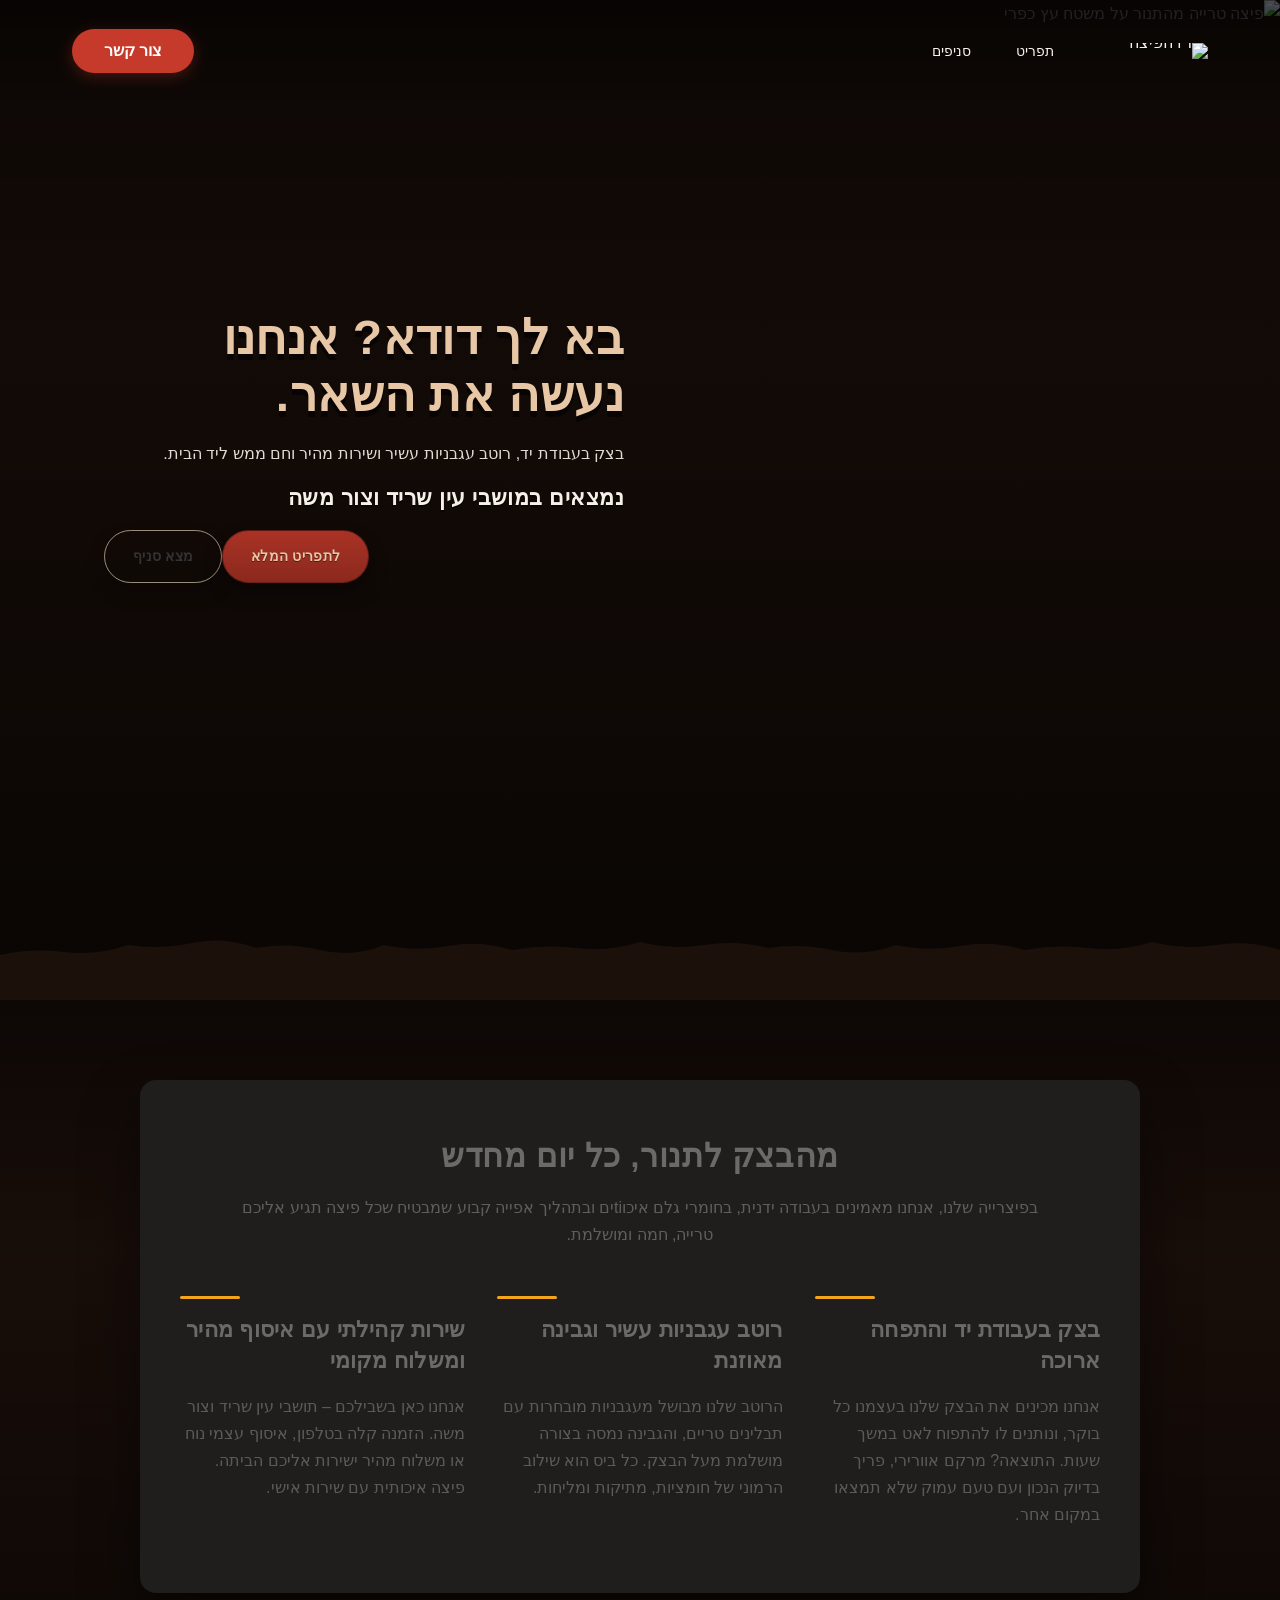
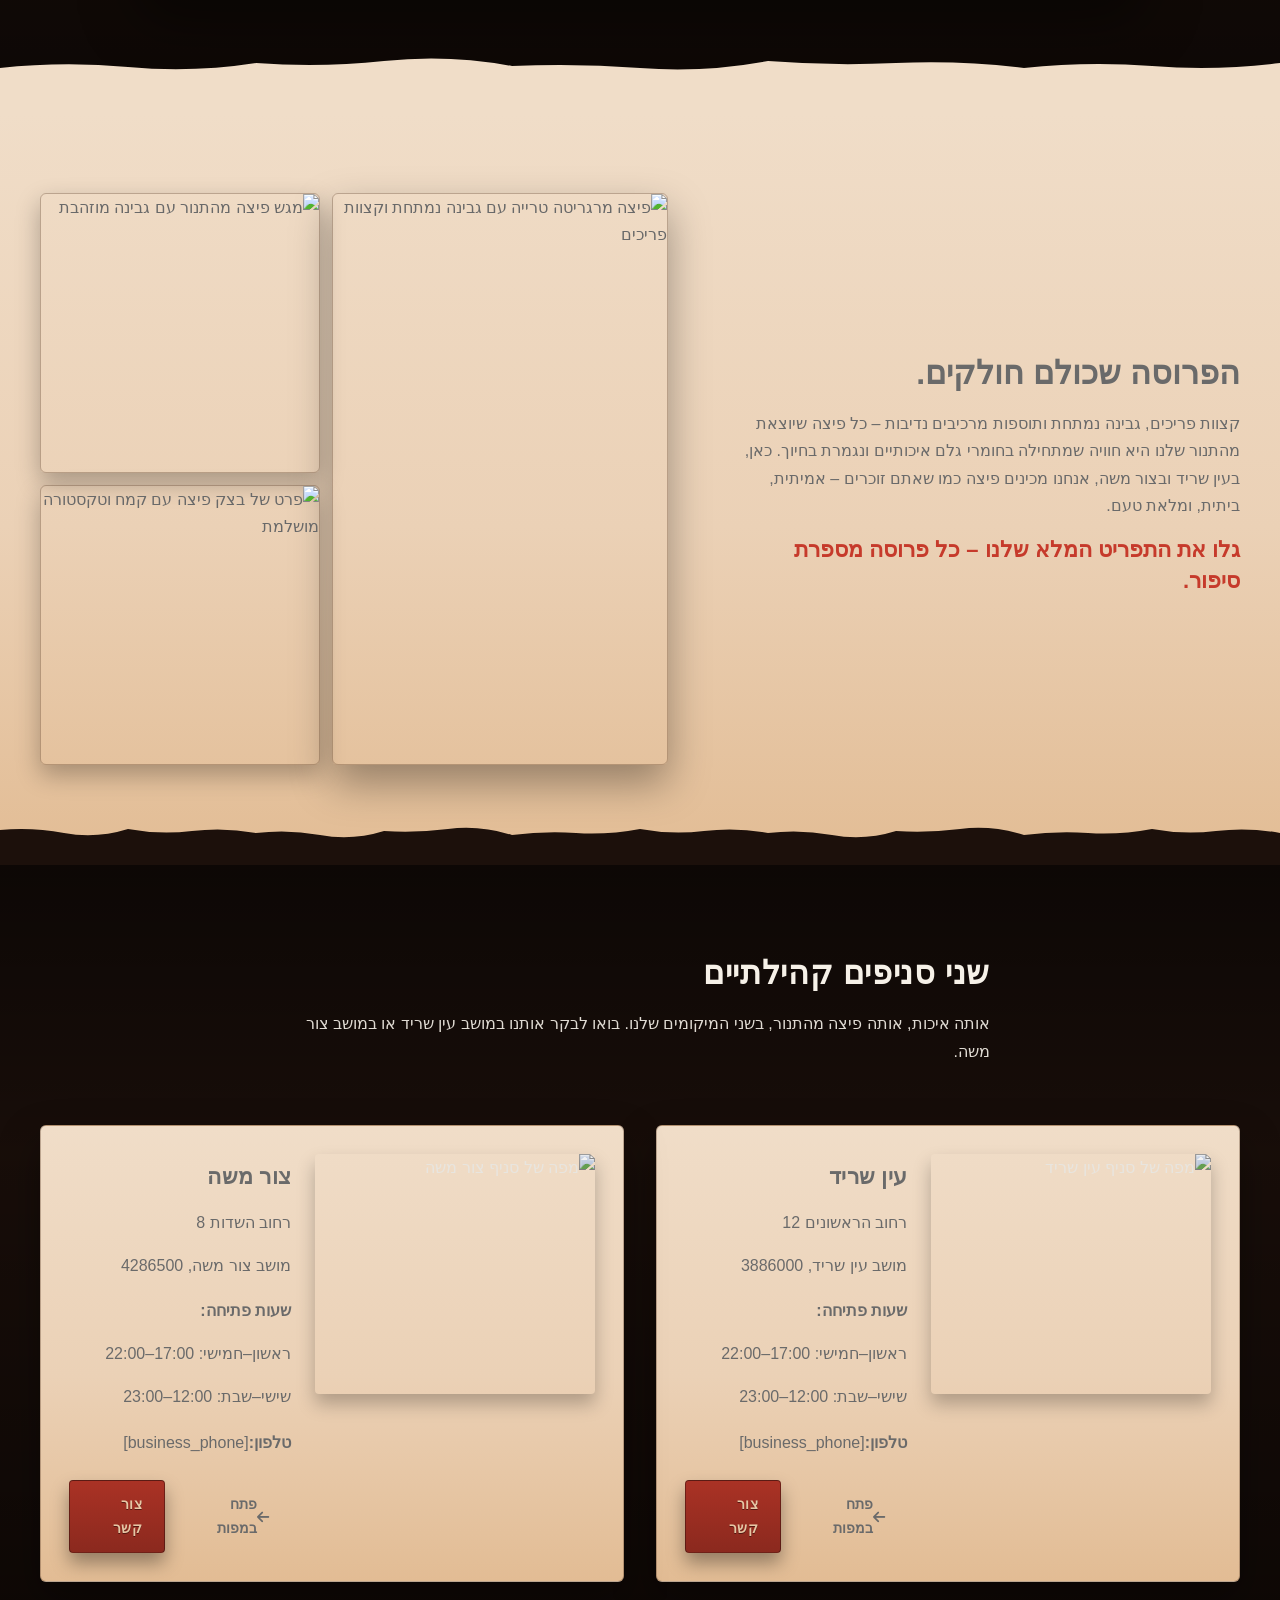
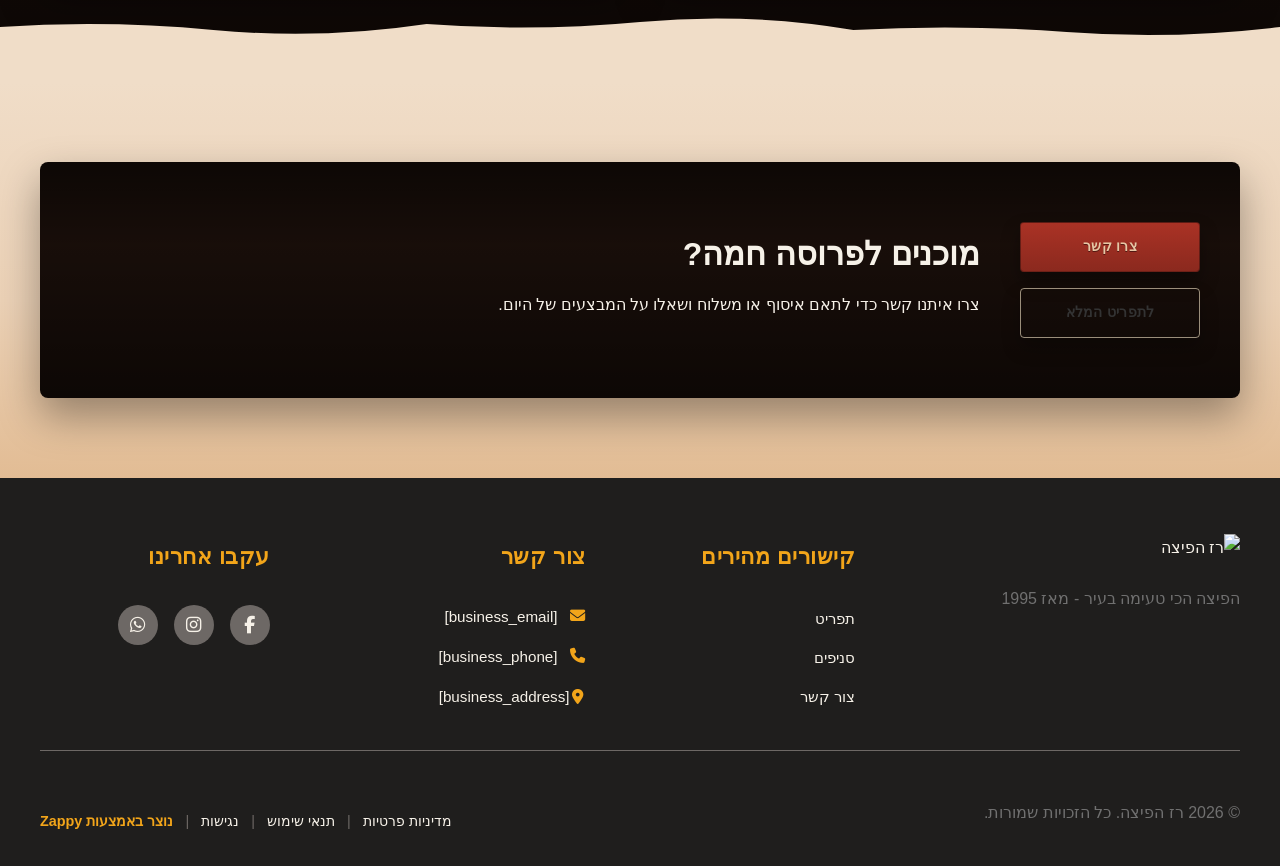
==== commit 22ab637e: "Background sync: Progressive GitHub Sync" ====
--- a/public/index.html
+++ b/public/index.html
@@ -1 +1 @@
-<!doctype html><html dir="rtl" lang="he"><head><meta charset="UTF-8"><meta content="width=device-width,initial-scale=1" name="viewport"><meta content="index, follow" name="robots"><title>פיצה איכותית שמגיעה היישר אליכם הביתה — רז הפיצה</title><meta content="רז הפיצה מגישה פיצה טרייה ואיכותית בעין שריד וצור משה. פיצרייה משפחתית עם מגוון טעמים מפנקים שכולם אוהבים. הזמינו עכשיו!" name="description"><meta content="פיצרייה, רז הפיצה, פיצה עין שריד, פיצה צור משה, פיצריה איכותית לילדים" name="keywords"><link href="/assets/favicon.ico" rel="icon" type="image/x-icon"><link href="/assets/favicon-16x16.png" rel="icon" type="image/png" sizes="16x16"><link href="/assets/favicon-32x32.png" rel="icon" type="image/png" sizes="32x32"><link href="/assets/favicon-48x48.png" rel="icon" type="image/png" sizes="48x48"><link href="/assets/favicon-192x192.png" rel="icon" type="image/png" sizes="192x192"><link href="/assets/favicon-512x512.png" rel="icon" type="image/png" sizes="512x512"><link href="/assets/apple-touch-icon.png" rel="apple-touch-icon"><script>!function(){"use strict";var t="b93ec618-f410-4ff7-aa60-699da508976b",e="https://api.zappy5.com/api/analytics/track",a=18e5,n=2592e6,o=!0,i=!0,r=!0;var s=function(){var e="zappy_visitor_"+t,a=null;try{if(a=localStorage.getItem(e)){var o=JSON.parse(a),i=Date.now();if(i-o.created<n)return o.lastSeen=i,localStorage.setItem(e,JSON.stringify(o)),o.id}}catch(t){console.warn("Zappy Analytics: LocalStorage not available")}var r="zv_"+Date.now()+"_"+Math.random().toString(36).substr(2,9);try{localStorage.setItem(e,JSON.stringify({id:r,created:Date.now(),lastSeen:Date.now()}))}catch(t){}return r}(),c=function(){var e="zappy_session_"+t,n=null;try{if(n=sessionStorage.getItem(e)){var o=JSON.parse(n),i=Date.now();if(i-o.timestamp<a)return o.timestamp=i,sessionStorage.setItem(e,JSON.stringify(o)),o.id}}catch(t){console.warn("Zappy Analytics: SessionStorage not available")}var r="zs_"+Date.now()+"_"+Math.random().toString(36).substr(2,9);try{sessionStorage.setItem(e,JSON.stringify({id:r,timestamp:Date.now()}))}catch(t){}return r}();function l(a,n){n=n||{};var o={website_id:t,event_type:a,page_path:window.location.pathname,referrer:document.referrer||"direct",visitor_id:s,session_id:c,metadata:n};if(navigator.sendBeacon){var i=new Blob([JSON.stringify(o)],{type:"application/json"});navigator.sendBeacon(e,i)}else fetch(e,{method:"POST",headers:{"Content-Type":"application/json"},body:JSON.stringify(o),keepalive:!0}).catch(function(t){console.warn("Zappy Analytics: Failed to track event",t)})}o&&l("pageview",{title:document.title,url:window.location.href}),i&&document.addEventListener("click",function(t){var e=t.target;if("BUTTON"===e.tagName||e.closest("button")){var a="BUTTON"===e.tagName?e:e.closest("button");l("click",{element:"button",text:a.textContent.trim().substring(0,100),id:a.id||null,class:a.className||null})}else if("A"===e.tagName||e.closest("a")){var n="A"===e.tagName?e:e.closest("a");l("navigation",{element:"link",text:n.textContent.trim().substring(0,100),href:n.href,external:n.hostname!==window.location.hostname})}},!0),r&&document.addEventListener("submit",function(t){var e=t.target;l("form_submit",{form_id:e.id||null,form_name:e.name||null,form_action:e.action||null,form_method:e.method||"GET"})},!0);var d=Date.now();window.addEventListener("beforeunload",function(){l("page_unload",{time_on_page:Math.floor((Date.now()-d)/1e3),page_path:window.location.pathname})}),window.zappyAnalytics={track:l,getVisitorId:function(){return s},getSessionId:function(){return c}}}()</script><meta content="פיצה איכותית שמגיעה היישר אליכם הביתה — רז הפיצה" property="og:title"><meta content="רז הפיצה מגישה פיצה טרייה ואיכותית בעין שריד וצור משה. פיצרייה משפחתית עם מגוון טעמים מפנקים שכולם אוהבים. הזמינו עכשיו!" property="og:description"><meta content="website" property="og:type"><meta content="he_IL" property="og:locale"><meta content="summary_large_image" name="twitter:card"><meta content="פיצה איכותית שמגיעה היישר אליכם הביתה — רז הפיצה" name="twitter:title"><meta content="רז הפיצה מגישה פיצה טרייה ואיכותית בעין שריד וצור משה. פיצרייה משפחתית עם מגוון טעמים מפנקים שכולם אוהבים. הזמינו עכשיו!" name="twitter:description"><link href="https://cdnjs.cloudflare.com/ajax/libs/font-awesome/6.4.0/css/all.min.css" rel="stylesheet"><link href="/assets/favicon.ico" rel="icon" type="image/x-icon"><link href="/assets/favicon-16x16.png" rel="icon" type="image/png" sizes="16x16"><link href="/assets/favicon-32x32.png" rel="icon" type="image/png" sizes="32x32"><link href="/assets/favicon-48x48.png" rel="icon" type="image/png" sizes="48x48"><link href="/assets/favicon-192x192.png" rel="icon" type="image/png" sizes="192x192"><link href="/assets/favicon-512x512.png" rel="icon" type="image/png" sizes="512x512"><link href="/assets/apple-touch-icon.png" rel="apple-touch-icon"><link href="https://cdn.jsdelivr.net/npm/vanilla-cookieconsent@3/dist/cookieconsent.css" rel="stylesheet"><script src="https://cdn.jsdelivr.net/npm/vanilla-cookieconsent@3/dist/cookieconsent.umd.js"></script><script src="https://cdn.jsdelivr.net/gh/mickidum/acc_toolbar/acctoolbar/acctoolbar.min.js"></script><link href="/styles.css" rel="stylesheet"><style id="zappy-dropdown-submenu-styles">#navMenu li:has(.sub-menu),.nav-menu li:has(.sub-menu),.navbar li:has(.sub-menu),nav li:has(.sub-menu){position:relative}#navMenu .sub-menu,.nav-menu .sub-menu,.navbar .sub-menu,nav .sub-menu{display:block!important;position:absolute!important;top:100%;left:0;min-width:220px;background:#fff;border-radius:8px;box-shadow:0 8px 25px rgba(0,0,0,.15);padding:8px 0;opacity:0;visibility:hidden;transform:translateY(10px);transition:all .3s ease;z-index:1000;list-style:none;pointer-events:none}#navMenu li:hover>.sub-menu,.nav-menu li:hover>.sub-menu,.navbar li:hover>.sub-menu,nav li:hover>.sub-menu{opacity:1!important;visibility:visible!important;transform:translateY(0)!important;pointer-events:auto!important}.sub-menu li{list-style:none;margin:0;padding:0}.sub-menu a{display:block!important;padding:10px 16px!important;color:var(--text-dark,#333)!important;font-weight:500;text-decoration:none;white-space:nowrap;transition:background-color .2s}.sub-menu a:hover{background-color:#f5f5f5}[dir=rtl] .nav-menu .sub-menu,[dir=rtl] .navbar .sub-menu,[dir=rtl] nav .sub-menu,html[lang=ar] .nav-menu .sub-menu,html[lang=ar] .navbar .sub-menu,html[lang=ar] nav .sub-menu,html[lang=he] .nav-menu .sub-menu,html[lang=he] .navbar .sub-menu,html[lang=he] nav .sub-menu{left:auto!important;right:0!important}.sub-menu:empty,.sub-menu:not(:has(li)),.sub-menu:not(:has(li:not(.zappy-hidden-menu-item))){display:none!important;opacity:0!important;visibility:hidden!important;pointer-events:none!important}li:has(.menu-group-title):hover>.sub-menu{opacity:1!important;visibility:visible!important;transform:translateY(0)!important;pointer-events:auto!important}#navMenu>li>.menu-group-title,.nav-menu>li>.menu-group-title{display:inline-block;padding:.5rem 1rem;cursor:default;user-select:none}@media (max-width:768px){#navMenu .sub-menu,.nav-menu .sub-menu,.navbar .sub-menu,nav .sub-menu{position:static!important;transform:none!important;box-shadow:none!important;background:0 0!important;max-height:0;overflow:hidden;opacity:0;visibility:hidden;transition:max-height .3s ease,opacity .3s ease;padding:0!important;border-radius:0!important}.sub-menu.mobile-expanded{max-height:500px!important;opacity:1!important;visibility:visible!important;padding:8px 0 8px 16px!important}[dir=rtl] .sub-menu.mobile-expanded,html[lang=he] .sub-menu.mobile-expanded{padding:8px 16px 8px 0!important}#navMenu li:hover>.sub-menu,.nav-menu li:hover>.sub-menu,.navbar li:hover>.sub-menu,nav li:hover>.sub-menu{opacity:0;visibility:hidden;pointer-events:none}#navMenu li>.sub-menu.mobile-expanded,.nav-menu li>.sub-menu.mobile-expanded,.navbar li>.sub-menu.mobile-expanded,nav li>.sub-menu.mobile-expanded{opacity:1!important;visibility:visible!important;pointer-events:auto!important}#navMenu li:has(.sub-menu),.nav-menu li:has(.sub-menu),.navbar li:has(.sub-menu),nav li:has(.sub-menu){display:flex!important;flex-wrap:wrap!important;align-items:center!important;position:relative!important;min-height:44px!important}#navMenu li:has(.sub-menu)>a,.nav-menu li:has(.sub-menu)>a,.navbar li:has(.sub-menu)>a,nav li:has(.sub-menu)>a{flex:1!important;min-width:0!important}#navMenu li:has(.sub-menu)>.menu-group-title,.nav-menu li:has(.sub-menu)>.menu-group-title,.navbar li:has(.sub-menu)>.menu-group-title,nav li:has(.sub-menu)>.menu-group-title{flex:1!important;min-width:0!important;padding:0!important;line-height:inherit!important}#navMenu li:has(.sub-menu)>.sub-menu,.nav-menu li:has(.sub-menu)>.sub-menu,.navbar li:has(.sub-menu)>.sub-menu,nav li:has(.sub-menu)>.sub-menu{flex-basis:100%!important;width:100%!important}#navMenu li:has(.sub-menu)>a [class*=arrow],#navMenu li:has(.sub-menu)>a [class*=chevron],.nav-menu li:has(.sub-menu)>a .fa-angle-down,.nav-menu li:has(.sub-menu)>a .fa-chevron-down,.nav-menu li:has(.sub-menu)>a [class*=arrow],.nav-menu li:has(.sub-menu)>a [class*=chevron],nav li:has(.sub-menu)>a [class*=arrow],nav li:has(.sub-menu)>a [class*=chevron]{display:none!important;visibility:hidden!important}.mobile-submenu-toggle{display:flex!important;align-items:center!important;justify-content:center!important;width:44px!important;height:auto!important;background:0 0!important;border:none!important;cursor:pointer!important;color:var(--text-dark)!important;position:static!important;flex-shrink:0!important;align-self:stretch!important;z-index:2!important;padding:0!important;margin:0!important}.mobile-submenu-toggle::after{content:''!important;width:0!important;height:0!important;border-left:6px solid transparent!important;border-right:6px solid transparent!important;border-top:7px solid currentColor!important;transition:transform .3s ease!important}.mobile-submenu-toggle.expanded::after{transform:rotate(180deg)!important}.sub-menu a{padding:10px 0!important;display:block!important;color:var(--text-dark)!important}.navbar .sub-menu li a,.zappy-products-dropdown .sub-menu a,nav.navbar .sub-menu li a{color:var(--text-dark)!important}}@media (min-width:769px){.mobile-submenu-toggle{display:none!important}}</style><style id="mobile-lang-menu-deployed-css">@media (max-width:768px){.lang-switcher,.nav-container .lang-switcher,.nav-cta-container .lang-switcher,.nav-ecommerce-icons .lang-switcher,.nav-icons-left .lang-switcher,.navbar .lang-switcher,.navbar .nav-cta-container .lang-switcher{display:none!important}.mobile-lang-menu{width:100%;border-top:1px solid rgba(128,128,128,.2);padding:8px 0 0 0;margin-top:8px}.mobile-lang-toggle{display:flex!important;align-items:center;justify-content:space-between;width:100%;padding:12px 16px;background:0 0;border:none;cursor:pointer;font-size:15px;color:inherit;font-family:inherit}.mobile-lang-toggle::after{content:'';display:inline-block;width:8px;height:8px;border-right:2px solid currentColor;border-bottom:2px solid currentColor;transform:rotate(45deg);transition:transform .3s ease;margin-left:8px}.mobile-lang-toggle.expanded::after{transform:rotate(-135deg)}.mobile-lang-options{max-height:0;overflow:hidden;transition:max-height .3s ease}.mobile-lang-options.expanded{max-height:300px}.mobile-lang-option{display:flex!important;align-items:center;gap:10px;padding:10px 24px;text-decoration:none;color:inherit;font-size:14px;font-family:inherit}.mobile-lang-option:hover{background:rgba(128,128,128,.1)}.mobile-lang-option.active{font-weight:600;opacity:.7;pointer-events:none}.mobile-lang-option img{width:20px;height:20px;border-radius:50%}}@media (min-width:769px){.mobile-lang-menu{display:none!important}}</style><style id="zappy-widget-visibility">#mic-access-tool-box,#mic-access-tool-general-button,#mic-init-access-tool #mic-access-tool-box,#mic-init-access-tool #mic-access-tool-general-button,#mic-init-access-tool .mic-access-tool-general-button,._access-icon,._access-menu,.mic-access-tool-box,.mic-access-tool-general-button,div[id*=mic-access-tool-box]{display:none!important;visibility:hidden!important;opacity:0!important;pointer-events:none!important}</style></head><body><nav class="navbar" dir="rtl"><button aria-label="Menu" class="mobile-toggle" id="mobileToggle"><svg viewbox="0 0 24 24" fill="none" height="24" width="24" class="hamburger-icon"><path d="M3 12h18M3 6h18M3 18h18" stroke="currentColor" stroke-linecap="round" stroke-width="2"></path></svg><svg viewbox="0 0 24 24" fill="none" height="24" width="24" class="close-icon" style="display:none"><path d="M18 6L6 18M6 6l12 12" stroke="currentColor" stroke-linecap="round" stroke-width="2"></path></svg></button><button aria-label="Call" class="phone-header-btn"><svg viewbox="0 0 24 24" fill="currentColor" height="20" width="20"><path d="M22 16.92v3a2 2 0 0 1-2.18 2 19.79 19.79 0 0 1-8.63-3.07 19.5 19.5 0 0 1-6-6 19.79 19.79 0 0 1-3.07-8.67A2 2 0 0 1 4.11 2h3a2 2 0 0 1 2 1.72 12.84 12.84 0 0 0 .7 2.81 2 2 0 0 1-.45 2.11L8.09 9.91a16 16 0 0 0 6 6l1.27-1.27a2 2 0 0 1 2.11-.45 12.84 12.84 0 0 0 2.81.7A2 2 0 0 1 22 16.92z"></path></svg></button><div class="nav-container"><div class="nav-right-group"><div class="nav-brand"><a href="/" class="logo-link"><img alt="רז הפיצה" src="/assets/logo.webp" class="logo"></a></div><ul class="nav-menu" id="navMenu"><li><a href="/menu">תפריט</a></li><li><a href="/locations">סניפים</a></li></ul></div><div class="nav-cta-container"><a href="/contact" class="nav-cta-btn">צור קשר</a></div></div></nav><script>window.addEventListener("load",function(){const e=document.querySelector(".navbar, nav, header");if(!e)return void console.log("[Navbar] Navbar element not found");let t=document.getElementById("mobileToggle")||document.querySelector(".mobile-toggle")||document.querySelector(".hamburger")||document.querySelector(".hamburger-menu")||document.querySelector(".menu-toggle")||document.querySelector(".burger-menu")||document.querySelector('[aria-label="Menu"]')||document.querySelector('[aria-label="תפריט"]');const o=document.querySelector(".phone-header-btn"),n=window.getComputedStyle(e);let r=n.backgroundColor;if(console.log("[Navbar] Initial navbar background:",r),"transparent"===r||"rgba(0, 0, 0, 0)"===r||r.startsWith("rgba")&&r.includes(", 0)")){const e=n.backgroundImage;if(e&&"none"!==e)console.log("[Navbar] Navbar has background image/gradient, using dark text"),r="rgb(240, 240, 240)";else{const e=window.getComputedStyle(document.body).backgroundColor;console.log("[Navbar] Navbar transparent, using body background:",e),r=e}}const i=r.match(/\d+/g);if(i&&i.length>=3){const e=(.299*parseInt(i[0])+.587*parseInt(i[1])+.114*parseInt(i[2]))/255;console.log("[Navbar] Mobile button colors preserved from Claude CSS (luminance:",e.toFixed(2)+")");const n=document.createElement("style");n.id="zappy-mobile-nav-fix";document.documentElement.lang;document.documentElement.dir,n.textContent='\n        /* Hide mobile buttons on desktop, show only on mobile */\n        @media (min-width: 769px) {\n          .mobile-toggle,\n          .phone-header-btn {\n            display: none !important;\n          }\n        }\n        \n        /* Show and position mobile buttons correctly on mobile */\n        @media (max-width: 768px) {\n          .mobile-toggle,\n          .phone-header-btn {\n            position: absolute !important;\n            top: 50% !important;\n            transform: translateY(-50%) !important;\n            z-index: 1001 !important;\n            display: flex !important;\n            align-items: center !important;\n            justify-content: center !important;\n            width: 36px !important;\n            height: 36px !important;\n            border-radius: 50% !important;\n            border: none !important;\n            cursor: pointer !important;\n            padding: 6px !important;\n            background: none !important;\n            color: var(--nav-text, var(--text-dark)) !important;\n          }\n          \n          /* LTR positioning (default): hamburger LEFT, phone RIGHT */\n          html:not([dir="rtl"]):not([lang="he"]):not([lang="ar"]) .mobile-toggle,\n          html[dir="ltr"] .mobile-toggle {\n            left: 12px !important;\n            right: auto !important;\n          }\n          html:not([dir="rtl"]):not([lang="he"]):not([lang="ar"]) .phone-header-btn,\n          html[dir="ltr"] .phone-header-btn {\n            right: 12px !important;\n            left: auto !important;\n          }\n          \n          /* RTL positioning: hamburger RIGHT, phone LEFT */\n          html[dir="rtl"] .mobile-toggle,\n          html[lang="he"] .mobile-toggle,\n          html[lang="ar"] .mobile-toggle {\n            right: 12px !important;\n            left: auto !important;\n          }\n          html[dir="rtl"] .phone-header-btn,\n          html[lang="he"] .phone-header-btn,\n          html[lang="ar"] .phone-header-btn {\n            left: 12px !important;\n            right: auto !important;\n          }\n          \n          /* CRITICAL: Ensure nav-container has min-height on mobile */\n          /* All children are positioned absolutely/fixed on mobile, so height:auto collapses to 0 */\n          .nav-container {\n            min-height: 70px !important;\n            position: relative !important;\n          }\n          \n          /* Ensure SVG icons are properly sized and inherit color */\n          .mobile-toggle svg,\n          .phone-header-btn svg {\n            width: 24px !important;\n            height: 24px !important;\n            /* Don\'t force display - let JavaScript control hamburger/close toggle */\n          }\n          \n          /* Reset nav-cta-container on mobile - remove desktop box-shadow/padding */\n          /* that creates a visible ghost box when CTA button is hidden */\n          .nav-cta-container {\n            box-shadow: none !important;\n            padding: 0 !important;\n          }\n          \n          /* Hide nav-cta-container entirely on mobile when there\'s no lang-switcher */\n          /* (only the CTA button is inside, and it\'s hidden on mobile) */\n          .nav-cta-container:not(:has(.lang-switcher)) {\n            display: none !important;\n          }\n          \n          /* CRITICAL: Prevent hero image fade gradient from bleeding over headline text */\n          /* The .image-fade-gradient has bottom: -30px (extends below parent) */\n          /* On mobile stacked layout, this overlaps the h1 text below the image */\n          .hero-image-column {\n            overflow: hidden !important;\n          }\n          .image-fade-gradient {\n            bottom: 0 !important;\n          }\n          \n          /* Hide desktop language switcher on mobile - hamburger menu handles it */\n          /* High specificity to override stored CSS */\n          .lang-switcher,\n          .nav-cta-container .lang-switcher,\n          .nav-container .lang-switcher,\n          .navbar .lang-switcher,\n          .navbar .nav-cta-container .lang-switcher {\n            display: none !important;\n          }\n        }\n      ';const r=document.getElementById("zappy-mobile-nav-fix");r&&r.remove(),document.head.appendChild(n),console.log("[Navbar] Critical CSS injected for mobile nav positioning");const l=window.innerWidth<=768;if(t){const e=t.querySelector(".hamburger-icon"),o=t.querySelector(".close-icon");e&&(e.style.setProperty("width","24px","important"),e.style.setProperty("height","24px","important"),e.style.setProperty("display","block","important")),o&&(o.style.setProperty("width","24px","important"),o.style.setProperty("height","24px","important"),o.style.setProperty("display","none","important")),l?(t.style.setProperty("position","absolute","important"),t.style.setProperty("top","50%","important"),t.style.setProperty("transform","translateY(-50%)","important"),t.style.setProperty("z-index","1001","important"),t.style.removeProperty("left"),t.style.removeProperty("right"),console.log("[Navbar] Mobile toggle positioning applied (mobile viewport)")):(t.style.removeProperty("position"),t.style.removeProperty("top"),t.style.removeProperty("transform"),t.style.removeProperty("z-index"),t.style.removeProperty("left"),t.style.removeProperty("right"),console.log("[Navbar] Desktop viewport - cleared mobile toggle inline positioning"))}if(o){const e=o.querySelector("svg");e&&(e.style.width="24px",e.style.height="24px",e.setAttribute("width","24"),e.setAttribute("height","24")),l?(o.style.setProperty("position","absolute","important"),o.style.setProperty("top","50%","important"),o.style.setProperty("transform","translateY(-50%)","important"),o.style.setProperty("z-index","1001","important"),o.style.removeProperty("left"),o.style.removeProperty("right"),console.log("[Navbar] Phone button positioning applied (mobile viewport)")):(o.style.removeProperty("position"),o.style.removeProperty("top"),o.style.removeProperty("transform"),o.style.removeProperty("z-index"),o.style.removeProperty("left"),o.style.removeProperty("right"),console.log("[Navbar] Desktop viewport - cleared phone button inline positioning"))}}else console.log("[Navbar] Could not parse background color:",r);t=document.getElementById("mobileToggle")||document.querySelector(".mobile-toggle")||document.querySelector(".hamburger")||document.querySelector(".hamburger-menu")||document.querySelector(".menu-toggle")||document.querySelector(".burger-menu")||document.querySelector('[aria-label="Menu"]')||document.querySelector('[aria-label="תפריט"]');const l=document.getElementById("navMenu")||document.querySelector(".nav-menu")||document.querySelector(".nav-links")||document.querySelector("nav ul:not(.submenu)");if(!t||!l)return void console.log("[Navbar] Mobile toggle or menu not found:",{toggle:!!t,menu:!!l});l.id||(l.id="navMenu"),console.log("[Navbar] Initializing mobile menu...");const a=t.cloneNode(!0);t.parentNode.replaceChild(a,t),a.addEventListener("click",function(e){e.preventDefault(),e.stopPropagation();const t=this.querySelector(".hamburger-icon"),o=this.querySelector(".close-icon");l.classList.contains("active")?(l.classList.remove("active"),t&&t.style.setProperty("display","block","important"),o&&o.style.setProperty("display","none","important"),document.body.style.overflow="",console.log("[Navbar] Menu closed")):(l.classList.add("active"),t&&t.style.setProperty("display","none","important"),o&&o.style.setProperty("display","block","important"),document.body.style.overflow="hidden",console.log("[Navbar] Menu opened"))}),l.querySelectorAll("a").forEach(function(e){e.addEventListener("click",function(){if("#"===this.getAttribute("href"))return;const e=a.querySelector(".hamburger-icon"),t=a.querySelector(".close-icon");l.classList.remove("active"),e&&e.style.setProperty("display","block","important"),t&&t.style.setProperty("display","none","important"),document.body.style.overflow="",console.log("[Navbar] Menu closed (link clicked)")})});var s=l.querySelectorAll(".dropdown-toggle");s.forEach(function(e){e.addEventListener("click",function(e){e.preventDefault(),e.stopPropagation();var t=this.closest(".nav-dropdown");t&&(t.parentNode.querySelectorAll(".nav-dropdown.open").forEach(function(e){e!==t&&e.classList.remove("open")}),t.classList.toggle("open"),console.log("[Navbar] Dropdown toggled:",t.classList.contains("open")?"open":"closed"))})}),document.addEventListener("click",function(e){e.target.closest(".nav-dropdown")||document.querySelectorAll(".nav-dropdown.open").forEach(function(e){e.classList.remove("open")})}),console.log("[Navbar] Dropdown handlers initialized for "+s.length+" dropdowns"),o&&o.addEventListener("click",function(){const e=document.querySelectorAll('a[href^="tel:"]'),t=e.length>0?e[0].getAttribute("href").replace("tel:",""):"[business_phone]";window.location.href="tel:"+t,console.log("[Navbar] Phone button clicked")}),console.log("[Navbar] Mobile menu initialized successfully");const p=function(){const e=document.querySelector(".whatsapp-float");e&&(window.innerWidth>=769?(e.style.setProperty("display","none","important"),e.style.setProperty("visibility","hidden","important"),e.style.setProperty("opacity","0","important"),e.style.setProperty("pointer-events","none","important"),console.log("[WhatsApp] Button hidden on desktop")):(e.style.removeProperty("display"),e.style.removeProperty("visibility"),e.style.removeProperty("opacity"),e.style.removeProperty("pointer-events"),console.log("[WhatsApp] Button visible on mobile")))};let c;p(),window.addEventListener("resize",function(){clearTimeout(c),c=setTimeout(p,100)})})</script><main><section class="index-hero-section" data-layout-spec="בית-hero" data-hero-type="fullscreen-scrim" id="zappy-section-0"><img alt="פיצה טרייה מהתנור על משטח עץ כפרי" src="/assets/site-index-hero-bg.webp" data-context="Rustic overhead shot of a freshly baked artisan pizza on a dark, charred wood surface with flour dusting and warm golden highlights. The pizza has rich tomato sauce, melted cheese, and fresh toppings. Warm, inviting lighting with dramatic shadows. Authentic pizzeria atmosphere." data-placeholder="index-hero-bg" height="1080" width="1920" class="hero-bg zappy-editable-image" data-element-id="img-1773356445925-wqb6t42x0" data-element-type="image" data-hero-background="true" data-hero-bg="true" data-resize-handler-attached="true"><div class="hero-scrim" aria-hidden="true"></div><div class="hero-content"><div class="hero-text-group"><h1 data-element-id="move-1773356478322-lm7enh10">בא לך דודא? אנחנו נעשה את השאר.</h1><p class="hero-description">בצק בעבודת יד, רוטב עגבניות עשיר ושירות מהיר וחם ממש ליד הבית.</p><h3 class="hero-locations">משרתים את עין שריד וצור משה</h3><div class="hero-ctas"><p><a href="/menu" class="btn-primary" data-element-id="btn-1773356445916-bkph1fkkk" data-element-type="button" data-native-element="true">לתפריט המלא</a><a href="/locations" class="btn-secondary" data-element-id="btn-1773356445916-yx587uhjt" data-element-type="button" data-native-element="true">מצא סניף</a></p></div></div></div><div class="hero-divider-wrapper"><svg viewbox="0 0 1200 100" aria-hidden="true" preserveaspectratio="none" xmlns="http://www.w3.org/2000/svg" data-no-icon-edit="true"><defs><linearGradient id="soot-gradient" x1="0%" x2="0%" y1="0%" y2="100%"><stop offset="0%" style="stop-color:#1C100B;stop-opacity:0.8"></stop><stop offset="100%" style="stop-color:#1C100B;stop-opacity:1"></stop></linearGradient></defs><path d="M0,100 L0,55 Q30,48 60,52 T120,45 Q150,50 180,43 T240,48 Q270,42 300,50 T360,45 Q390,52 420,46 T480,50 Q510,44 540,48 T600,42 Q630,50 660,45 T720,48 Q750,43 780,50 T840,45 Q870,52 900,46 T960,50 Q990,44 1020,48 T1080,42 Q1110,50 1140,45 T1200,50 L1200,100 Z" fill="#1C100B"></path></svg></div></section><section class="index-features-section" data-layout-spec="בית-features"><div class="index-features-section__container"><div class="index-features-section__panel"><div class="index-features-section__intro"><h2 class="index-features-section__title">מהבצק לתנור, כל יום מחדש</h2><p class="index-features-section__subtitle">בפיצרייה שלנו, אנחנו מאמינים בעבודה ידנית, בחומרי גלם איכוtiים ובתהליך אפייה קבוע שמבטיח שכל פיצה תגיע אליכם טרייה, חמה ומושלמת.</p></div><div class="index-features-section__grid"><div class="index-features-section__feature"><div class="index-features-section__accent-line"></div><h3 class="index-features-section__feature-title">בצק בעבודת יד והתפחה ארוכה</h3><p class="index-features-section__feature-text">אנחנו מכינים את הבצק שלנו בעצמנו כל בוקר, ונותנים לו להתפוח לאט במשך שעות. התוצאה? מרקם אוורירי, פריך בדיוק הנכון ועם טעם עמוק שלא תמצאו במקום אחר.</p></div><div class="index-features-section__feature"><div class="index-features-section__accent-line"></div><h3 class="index-features-section__feature-title">רוטב עגבניות עשיר וגבינה מאוזנת</h3><p class="index-features-section__feature-text">הרוטב שלנו מבושל מעגבניות מובחרות עם תבלינים טריים, והגבינה נמסה בצורה מושלמת מעל הבצק. כל ביס הוא שילוב הרמוני של חומציות, מתיקות ומליחות.</p></div><div class="index-features-section__feature"><div class="index-features-section__accent-line"></div><h3 class="index-features-section__feature-title">שירות קהילתי עם איסוף מהיר ומשלוח מקומי</h3><p class="index-features-section__feature-text">אנחנו כאן בשבילכם – תושבי עין שריד וצור משה. הזמנה קלה בטלפון, איסוף עצמי נוח או משלוח מהיר ישירות אליכם הביתה. פיצה איכותית עם שירות אישי.</p></div></div></div></div><div class="index-features-section__divider-wrapper"><svg viewbox="0 0 1200 100" aria-hidden="true" preserveaspectratio="none" xmlns="http://www.w3.org/2000/svg"><defs><filter id="flour-speckles"><feTurbulence basefrequency="0.9" numoctaves="4" result="noise" type="fractalNoise"></feTurbulence><feColorMatrix in="noise" result="grayscale" type="saturate" values="0"></feColorMatrix><feComponentTransfer in="grayscale" result="threshold"><feFuncA tablevalues="0 0 0 0 0 0 0 0 0 0 0 0 0 0 0 1" type="discrete"></feFuncA></feComponentTransfer><feComposite in="threshold" in2="SourceGraphic" operator="over"></feComposite></filter></defs><path d="M0,100 L0,55 Q60,48 120,54 T240,50 Q300,55 360,48 T480,53 Q540,50 600,55 T720,48 Q780,53 840,50 T960,55 Q1020,48 1080,53 T1200,50 L1200,100 Z" fill="#F0DDC8" filter="url(#flour-speckles)"></path></svg></div></section><section class="index-gallery-section" data-layout-spec="בית-gallery"><div class="index-gallery-container"><div class="index-gallery-content"><h2>הפרוסה שכולם חולקים.</h2><p>קצוות פריכים, גבינה נמתחת ותוספות מרכיבים נדיבות – כל פיצה שיוצאת מהתנור שלנו היא חוויה שמתחילה בחומרי גלם איכותיים ונגמרת בחיוך. כאן, בעין שריד ובצור משה, אנחנו מכינים פיצה כמו שאתם זוכרים – אמיתית, ביתית, ומלאת טעם.</p><h3>גלו את התפריט המלא שלנו – כל פרוסה מספרת סיפור.</h3></div><div class="index-gallery-grid"><div class="index-gallery-large-tile"><img alt="פיצה מרגריטה טרייה עם גבינה נמתחת וקצוות פריכים" src="/assets/site-index-gallery-image-1.webp" data-context="Close-up of a sliced margherita pizza on a rustic wooden board, showing crispy browned edges, stretchy mozzarella cheese pulling apart, fresh basil leaves, and vibrant red tomato sauce. Warm artisan photography with shallow depth of field, flour dust on the crust, authentic pizzeria atmosphere" data-placeholder="index-gallery-image-1" height="800" width="600"></div><div class="index-gallery-small-tile index-gallery-small-tile-1"><img alt="מגש פיצה מהתנור עם גבינה מוזהבת" src="/assets/site-index-gallery-image-2.webp" data-context="Oven tray with freshly baked pizza showing beautifully browned cheese bubbles, golden crust edges, and slight char marks. Warm rustic lighting, artisan pizzeria photography, focus on texture and browning details" data-placeholder="index-gallery-image-2" height="400" width="400"></div><div class="index-gallery-small-tile index-gallery-small-tile-2"><img alt="פרט של בצק פיצה עם קמח וטקסטורה מושלמת" src="/assets/site-index-gallery-image-3.webp" data-context="Extreme close-up of pizza crust rim dusted with flour, showing air bubbles and artisan texture. Dark rustic background, warm lighting highlighting the golden-brown crust detail, shallow depth of field" data-placeholder="index-gallery-image-3" height="400" width="400"></div><div class="index-gallery-small-tile index-gallery-small-tile-3"><img alt="רוטב עגבניות טרי על בצק פיצה" src="/assets/site-index-gallery-image-4.webp" data-context="Swirl of vibrant red tomato pizza sauce on dough, showing rich texture and fresh ingredients. Warm artisan photography, rustic wooden surface, focus on sauce detail and color" data-placeholder="index-gallery-image-4" height="400" width="400"></div><div class="index-gallery-small-tile index-gallery-small-tile-4"><img alt="כף פיצה מעץ על רקע עץ כהה" src="/assets/site-index-gallery-image-5.webp" data-context="Traditional wooden pizza peel resting on dark rustic wood surface, with flour dust and artisan atmosphere. Warm lighting, shallow depth of field, authentic pizzeria tool photography" data-placeholder="index-gallery-image-5" height="400" width="400"></div></div></div><div class="index-gallery-divider-wrapper"><svg viewbox="0 0 1200 80" aria-hidden="true" preserveaspectratio="none" xmlns="http://www.w3.org/2000/svg"><defs><linearGradient id="index-gallery-gradient" x1="0%" x2="0%" y1="0%" y2="100%"><stop offset="0%" style="stop-color:#1F1E1D;stop-opacity:1"></stop><stop offset="100%" style="stop-color:#1C100B;stop-opacity:1"></stop></linearGradient></defs><path d="M0,80 L0,45 Q30,42 60,48 T120,44 Q150,50 180,46 T240,48 Q270,44 300,50 T360,46 Q390,48 420,44 T480,50 Q510,46 540,48 T600,44 Q630,50 660,46 T720,48 Q750,44 780,50 T840,46 Q870,48 900,44 T960,50 Q990,46 1020,48 T1080,44 Q1110,50 1140,46 T1200,48 L1200,80 Z" fill="#1C100B"></path></svg></div></section><section class="index-locations-section" data-layout-spec="בית-locations"><div class="index-locations-container"><div class="index-locations-intro"><h2>שני סניפים קהילתיים</h2><p>אותה איכות, אותה פיצה מהתנור, בשני המיקומים שלנו. בואו לבקר אותנו במושב עין שריד או במושב צור משה.</p></div><div class="index-locations-cards"><article class="index-locations-card"><div class="index-locations-card-content"><h3>עין שריד</h3><div class="index-locations-address"><p>רחוב הראשונים 12</p><p>מושב עין שריד, 3886000</p></div><div class="index-locations-hours"><p><strong>שעות פתיחה:</strong></p><p>ראשון–חמישי: 17:00–22:00</p><p>שישי–שבת: 12:00–23:00</p></div><div class="index-locations-phone"><p><strong>טלפון:</strong>[business_phone]</p></div><div class="index-locations-ctas"><a href="/contact" class="btn-primary">צור קשר</a><a href="https://maps.google.com/?q=עין שריד" class="btn-ghost" target="_blank" rel="noopener">פתח במפות<i class="fas fa-arrow-left" style="margin-inline-start:6px"></i></a></div></div><div class="index-locations-card-image"><img alt="מפה של סניף עין שריד" src="/assets/site-index-locations-image-1.webp" data-context="Matte desaturated static map thumbnail showing Ein Sarid moshav location in Israel, rustic aesthetic with beige/cream tones, slightly vintage map style with minimal UI, aerial view showing rural settlement roads and greenery" data-placeholder="index-locations-image-1" height="240" width="280"></div></article><article class="index-locations-card"><div class="index-locations-card-content"><h3>צור משה</h3><div class="index-locations-address"><p>רחוב השדות 8</p><p>מושב צור משה, 4286500</p></div><div class="index-locations-hours"><p><strong>שעות פתיחה:</strong></p><p>ראשון–חמישי: 17:00–22:00</p><p>שישי–שבת: 12:00–23:00</p></div><div class="index-locations-phone"><p><strong>טלפון:</strong>[business_phone]</p></div><div class="index-locations-ctas"><a href="/contact" class="btn-primary">צור קשר</a><a href="https://maps.google.com/?q=צור משה" class="btn-ghost" target="_blank" rel="noopener">פתח במפות<i class="fas fa-arrow-left" style="margin-inline-start:6px"></i></a></div></div><div class="index-locations-card-image"><img alt="מפה של סניף צור משה" src="/assets/site-index-locations-image-2.webp" data-context="Matte desaturated static map thumbnail showing Tzur Moshe moshav location in Israel, rustic aesthetic with beige/cream tones, slightly vintage map style with minimal UI, aerial view showing rural settlement roads and agricultural fields" data-placeholder="index-locations-image-2" height="240" width="280"></div></article></div></div><div class="index-locations-divider-wrapper"><svg viewbox="0 0 1200 100" aria-hidden="true" preserveaspectratio="none" xmlns="http://www.w3.org/2000/svg"><path d="M0,100 L0,45 Q100,38 200,48 T400,42 Q500,50 600,40 T800,48 Q900,42 1000,50 T1200,45 L1200,100 Z" fill="#F0DDC8"></path></svg></div></section><section class="index-cta-section" data-layout-spec="בית-cta"><div class="index-cta-container"><div class="index-cta-inset-band"><div class="index-cta-content-wrapper"><div class="index-cta-text-block"><h2>מוכנים לפרוסה חמה?</h2><p>צרו איתנו קשר כדי לתאם איסוף או משלוח ושאלו על המבצעים של היום.</p></div><div class="index-cta-buttons"><a href="/contact" class="btn-primary index-cta-btn">צרו קשר</a><a href="/menu" class="btn-secondary index-cta-btn">לתפריט המלא</a></div></div></div></div></section></main><footer class="site-footer"><div class="footer-container"><div class="footer-top"><div class="footer-column footer-about"><img alt="רז הפיצה" src="/assets/logo.webp" class="logo"><p class="footer-tagline">הפיצה הכי טעימה בעיר - מאז 1995</p></div><div class="footer-column footer-links"><h3 class="footer-heading">קישורים מהירים</h3><ul class="footer-nav"><li><a href="/menu">תפריט</a></li><li><a href="/locations">סניפים</a></li><li><a href="/contact">צור קשר</a></li></ul></div><div class="footer-column footer-contact"><h3 class="footer-heading">צור קשר</h3><ul class="contact-list"><li><i class="fas fa-envelope"></i><a href="mailto:[business_email]">[business_email]</a></li><li><i class="fas fa-phone"></i><a href="tel:[business_phone]">[business_phone]</a></li><li><a href="/"><i class="fas fa-map-marker-alt"></i><span>[business_address]</span></a></li></ul></div><div class="footer-column footer-social"><h3 class="footer-heading">עקבו אחרינו</h3><div class="social-links"><a href="[facebook_handle]" target="_blank" rel="noopener" aria-label="Facebook"><i class="fab fa-facebook-f"></i></a><a href="[instagram_handle]" target="_blank" rel="noopener" aria-label="Instagram"><i class="fab fa-instagram"></i></a><a href="[whatsapp_handle]" target="_blank" rel="noopener" aria-label="WhatsApp"><i class="fab fa-whatsapp"></i></a></div></div></div><div class="footer-bottom"><div class="footer-copyright"><p>© 2026 רז הפיצה. כל הזכויות שמורות.</p></div><div class="footer-legal"><a href="/privacy">מדיניות פרטיות</a><span class="separator">|</span><a href="/terms">תנאי שימוש</a><span class="separator">|</span><a href="/accessibility">נגישות</a><span class="separator">|</span><a href="https://zappy5.com" class="zappy-attribution" target="_blank">נוצר באמצעות Zappy</a></div></div></div></footer><a href="https://wa.me/[whatsapp_handle]" class="whatsapp-float" aria-label="WhatsApp"><i class="fab fa-whatsapp"></i></a><div data-integration="accessibility:toolbar"></div><script src="/script.js"></script><script id="zappy-mobile-submenu-script">!function(){function e(){if(window.innerWidth>768)return document.querySelectorAll(".mobile-submenu-toggle").forEach(function(e){e.remove()}),void document.querySelectorAll(".sub-menu.mobile-expanded").forEach(function(e){e.classList.remove("mobile-expanded")});document.querySelectorAll(".nav-menu li:has(.sub-menu), nav li:has(.sub-menu), .navbar li:has(.sub-menu), #navMenu li:has(.sub-menu)").forEach(function(e){if(!e.querySelector(".mobile-submenu-toggle")){var t=e.querySelector(".sub-menu"),n=e.querySelector(":scope > a");if(t&&n){var o=document.createElement("button");o.className="mobile-submenu-toggle",o.setAttribute("aria-label","Toggle submenu"),o.setAttribute("type","button"),n.insertAdjacentElement("afterend",o),o.addEventListener("click",function(e){e.preventDefault(),e.stopPropagation(),document.querySelectorAll(".sub-menu.mobile-expanded").forEach(function(e){if(e!==t){e.classList.remove("mobile-expanded");var n=e.parentElement.querySelector(".mobile-submenu-toggle");n&&n.classList.remove("expanded")}}),t.classList.toggle("mobile-expanded"),o.classList.toggle("expanded")})}}})}var t;"loading"===document.readyState?document.addEventListener("DOMContentLoaded",e):e(),window.addEventListener("resize",function(){clearTimeout(t),t=setTimeout(e,250)});var n=new MutationObserver(function(t){t.forEach(function(t){if("attributes"===t.type){var n=t.target;n.classList&&(n.classList.contains("active")||n.classList.contains("open"))&&setTimeout(e,100)}})});setTimeout(function(){document.querySelectorAll(".mobile-menu, .nav-menu, #navMenu, nav").forEach(function(e){n.observe(e,{attributes:!0,attributeFilter:["class","style"]})})},500)}()</script><script id="zappy-mobile-lang-menu-script">!function(){function e(){if(window.innerWidth>768){var e=document.querySelector(".mobile-lang-menu");e&&e.remove()}else if(!document.querySelector(".mobile-lang-menu")){var n=document.querySelector(".lang-switcher");if(n){var a=n.querySelector(".lang-switcher-dropdown");if(a){var i=a.querySelectorAll(".lang-option");if(0!==i.length){var t=document.getElementById("navMenu")||document.querySelector(".nav-menu")||document.querySelector("nav ul");if(t){var l=document.documentElement.lang||"en",s=document.createElement("div");s.className="mobile-lang-menu";var c={he:{name:"עברית",flag:"https://api.iconify.design/circle-flags/il.svg"},en:{name:"English",flag:"https://api.iconify.design/circle-flags/us.svg"},ar:{name:"العربية",flag:"https://api.iconify.design/circle-flags/sa.svg"},fr:{name:"Français",flag:"https://api.iconify.design/circle-flags/fr.svg"},es:{name:"Español",flag:"https://api.iconify.design/circle-flags/es.svg"},de:{name:"Deutsch",flag:"https://api.iconify.design/circle-flags/de.svg"},ru:{name:"Русский",flag:"https://api.iconify.design/circle-flags/ru.svg"},zh:{name:"中文",flag:"https://api.iconify.design/circle-flags/cn.svg"},ja:{name:"日本語",flag:"https://api.iconify.design/circle-flags/jp.svg"},pt:{name:"Português",flag:"https://api.iconify.design/circle-flags/br.svg"},it:{name:"Italiano",flag:"https://api.iconify.design/circle-flags/it.svg"},ko:{name:"한국어",flag:"https://api.iconify.design/circle-flags/kr.svg"}}[l]||{name:l,flag:""},r=document.createElement("button");r.className="mobile-lang-toggle",r.type="button";var g=c.flag?'<img src="'+c.flag+'" width="20" height="20" alt="" style="border-radius:50%;margin-right:8px;margin-left:8px;">':"";r.innerHTML=g+c.name,s.appendChild(r);var o=document.createElement("div");o.className="mobile-lang-options";var d=document.createElement("a");d.className="mobile-lang-option active",d.href="#",d.innerHTML=g+c.name,o.appendChild(d),i.forEach(function(e){var n=document.createElement("a");n.className="mobile-lang-option",n.href=e.getAttribute("href"),n.innerHTML=e.innerHTML,o.appendChild(n)}),s.appendChild(o),t.appendChild(s),r.addEventListener("click",function(e){e.preventDefault(),e.stopPropagation(),r.classList.toggle("expanded"),o.classList.toggle("expanded")})}}}}}}"loading"===document.readyState?document.addEventListener("DOMContentLoaded",e):e(),window.addEventListener("resize",function(){clearTimeout(window._mlrt),window._mlrt=setTimeout(e,250)})}()</script></body></html>+<!doctype html><html dir="rtl" lang="he"><head><meta charset="UTF-8"><meta content="width=device-width,initial-scale=1" name="viewport"><meta content="index, follow" name="robots"><title>פיצה איכותית שמגיעה היישר אליכם הביתה — רז הפיצה</title><meta content="רז הפיצה מגישה פיצה טרייה ואיכותית בעין שריד וצור משה. פיצרייה משפחתית עם מגוון טעמים מפנקים שכולם אוהבים. הזמינו עכשיו!" name="description"><meta content="פיצרייה, רז הפיצה, פיצה עין שריד, פיצה צור משה, פיצריה איכותית לילדים" name="keywords"><link href="/assets/favicon.ico" rel="icon" type="image/x-icon"><link href="/assets/favicon-16x16.png" rel="icon" type="image/png" sizes="16x16"><link href="/assets/favicon-32x32.png" rel="icon" type="image/png" sizes="32x32"><link href="/assets/favicon-48x48.png" rel="icon" type="image/png" sizes="48x48"><link href="/assets/favicon-192x192.png" rel="icon" type="image/png" sizes="192x192"><link href="/assets/favicon-512x512.png" rel="icon" type="image/png" sizes="512x512"><link href="/assets/apple-touch-icon.png" rel="apple-touch-icon"><script>!function(){"use strict";var t="b93ec618-f410-4ff7-aa60-699da508976b",e="https://api.zappy5.com/api/analytics/track",a=18e5,n=2592e6,o=!0,i=!0,r=!0;var s=function(){var e="zappy_visitor_"+t,a=null;try{if(a=localStorage.getItem(e)){var o=JSON.parse(a),i=Date.now();if(i-o.created<n)return o.lastSeen=i,localStorage.setItem(e,JSON.stringify(o)),o.id}}catch(t){console.warn("Zappy Analytics: LocalStorage not available")}var r="zv_"+Date.now()+"_"+Math.random().toString(36).substr(2,9);try{localStorage.setItem(e,JSON.stringify({id:r,created:Date.now(),lastSeen:Date.now()}))}catch(t){}return r}(),c=function(){var e="zappy_session_"+t,n=null;try{if(n=sessionStorage.getItem(e)){var o=JSON.parse(n),i=Date.now();if(i-o.timestamp<a)return o.timestamp=i,sessionStorage.setItem(e,JSON.stringify(o)),o.id}}catch(t){console.warn("Zappy Analytics: SessionStorage not available")}var r="zs_"+Date.now()+"_"+Math.random().toString(36).substr(2,9);try{sessionStorage.setItem(e,JSON.stringify({id:r,timestamp:Date.now()}))}catch(t){}return r}();function l(a,n){n=n||{};var o={website_id:t,event_type:a,page_path:window.location.pathname,referrer:document.referrer||"direct",visitor_id:s,session_id:c,metadata:n};if(navigator.sendBeacon){var i=new Blob([JSON.stringify(o)],{type:"application/json"});navigator.sendBeacon(e,i)}else fetch(e,{method:"POST",headers:{"Content-Type":"application/json"},body:JSON.stringify(o),keepalive:!0}).catch(function(t){console.warn("Zappy Analytics: Failed to track event",t)})}o&&l("pageview",{title:document.title,url:window.location.href}),i&&document.addEventListener("click",function(t){var e=t.target;if("BUTTON"===e.tagName||e.closest("button")){var a="BUTTON"===e.tagName?e:e.closest("button");l("click",{element:"button",text:a.textContent.trim().substring(0,100),id:a.id||null,class:a.className||null})}else if("A"===e.tagName||e.closest("a")){var n="A"===e.tagName?e:e.closest("a");l("navigation",{element:"link",text:n.textContent.trim().substring(0,100),href:n.href,external:n.hostname!==window.location.hostname})}},!0),r&&document.addEventListener("submit",function(t){var e=t.target;l("form_submit",{form_id:e.id||null,form_name:e.name||null,form_action:e.action||null,form_method:e.method||"GET"})},!0);var d=Date.now();window.addEventListener("beforeunload",function(){l("page_unload",{time_on_page:Math.floor((Date.now()-d)/1e3),page_path:window.location.pathname})}),window.zappyAnalytics={track:l,getVisitorId:function(){return s},getSessionId:function(){return c}}}()</script><meta content="פיצה איכותית שמגיעה היישר אליכם הביתה — רז הפיצה" property="og:title"><meta content="רז הפיצה מגישה פיצה טרייה ואיכותית בעין שריד וצור משה. פיצרייה משפחתית עם מגוון טעמים מפנקים שכולם אוהבים. הזמינו עכשיו!" property="og:description"><meta content="website" property="og:type"><meta content="he_IL" property="og:locale"><meta content="summary_large_image" name="twitter:card"><meta content="פיצה איכותית שמגיעה היישר אליכם הביתה — רז הפיצה" name="twitter:title"><meta content="רז הפיצה מגישה פיצה טרייה ואיכותית בעין שריד וצור משה. פיצרייה משפחתית עם מגוון טעמים מפנקים שכולם אוהבים. הזמינו עכשיו!" name="twitter:description"><link href="https://cdnjs.cloudflare.com/ajax/libs/font-awesome/6.4.0/css/all.min.css" rel="stylesheet"><link href="/assets/favicon.ico" rel="icon" type="image/x-icon"><link href="/assets/favicon-16x16.png" rel="icon" type="image/png" sizes="16x16"><link href="/assets/favicon-32x32.png" rel="icon" type="image/png" sizes="32x32"><link href="/assets/favicon-48x48.png" rel="icon" type="image/png" sizes="48x48"><link href="/assets/favicon-192x192.png" rel="icon" type="image/png" sizes="192x192"><link href="/assets/favicon-512x512.png" rel="icon" type="image/png" sizes="512x512"><link href="/assets/apple-touch-icon.png" rel="apple-touch-icon"><link href="https://cdn.jsdelivr.net/npm/vanilla-cookieconsent@3/dist/cookieconsent.css" rel="stylesheet"><script src="https://cdn.jsdelivr.net/npm/vanilla-cookieconsent@3/dist/cookieconsent.umd.js"></script><script src="https://cdn.jsdelivr.net/gh/mickidum/acc_toolbar/acctoolbar/acctoolbar.min.js"></script><link href="/styles.css" rel="stylesheet"><style id="zappy-dropdown-submenu-styles">#navMenu li:has(.sub-menu),.nav-menu li:has(.sub-menu),.navbar li:has(.sub-menu),nav li:has(.sub-menu){position:relative}#navMenu .sub-menu,.nav-menu .sub-menu,.navbar .sub-menu,nav .sub-menu{display:block!important;position:absolute!important;top:100%;left:0;min-width:220px;background:#fff;border-radius:8px;box-shadow:0 8px 25px rgba(0,0,0,.15);padding:8px 0;opacity:0;visibility:hidden;transform:translateY(10px);transition:all .3s ease;z-index:1000;list-style:none;pointer-events:none}#navMenu li:hover>.sub-menu,.nav-menu li:hover>.sub-menu,.navbar li:hover>.sub-menu,nav li:hover>.sub-menu{opacity:1!important;visibility:visible!important;transform:translateY(0)!important;pointer-events:auto!important}.sub-menu li{list-style:none;margin:0;padding:0}.sub-menu a{display:block!important;padding:10px 16px!important;color:var(--text-dark,#333)!important;font-weight:500;text-decoration:none;white-space:nowrap;transition:background-color .2s}.sub-menu a:hover{background-color:#f5f5f5}[dir=rtl] .nav-menu .sub-menu,[dir=rtl] .navbar .sub-menu,[dir=rtl] nav .sub-menu,html[lang=ar] .nav-menu .sub-menu,html[lang=ar] .navbar .sub-menu,html[lang=ar] nav .sub-menu,html[lang=he] .nav-menu .sub-menu,html[lang=he] .navbar .sub-menu,html[lang=he] nav .sub-menu{left:auto!important;right:0!important}.sub-menu:empty,.sub-menu:not(:has(li)),.sub-menu:not(:has(li:not(.zappy-hidden-menu-item))){display:none!important;opacity:0!important;visibility:hidden!important;pointer-events:none!important}li:has(.menu-group-title):hover>.sub-menu{opacity:1!important;visibility:visible!important;transform:translateY(0)!important;pointer-events:auto!important}#navMenu>li>.menu-group-title,.nav-menu>li>.menu-group-title{display:inline-block;padding:.5rem 1rem;cursor:default;user-select:none}@media (max-width:768px){#navMenu .sub-menu,.nav-menu .sub-menu,.navbar .sub-menu,nav .sub-menu{position:static!important;transform:none!important;box-shadow:none!important;background:0 0!important;max-height:0;overflow:hidden;opacity:0;visibility:hidden;transition:max-height .3s ease,opacity .3s ease;padding:0!important;border-radius:0!important}.sub-menu.mobile-expanded{max-height:500px!important;opacity:1!important;visibility:visible!important;padding:8px 0 8px 16px!important}[dir=rtl] .sub-menu.mobile-expanded,html[lang=he] .sub-menu.mobile-expanded{padding:8px 16px 8px 0!important}#navMenu li:hover>.sub-menu,.nav-menu li:hover>.sub-menu,.navbar li:hover>.sub-menu,nav li:hover>.sub-menu{opacity:0;visibility:hidden;pointer-events:none}#navMenu li>.sub-menu.mobile-expanded,.nav-menu li>.sub-menu.mobile-expanded,.navbar li>.sub-menu.mobile-expanded,nav li>.sub-menu.mobile-expanded{opacity:1!important;visibility:visible!important;pointer-events:auto!important}#navMenu li:has(.sub-menu),.nav-menu li:has(.sub-menu),.navbar li:has(.sub-menu),nav li:has(.sub-menu){display:flex!important;flex-wrap:wrap!important;align-items:center!important;position:relative!important;min-height:44px!important}#navMenu li:has(.sub-menu)>a,.nav-menu li:has(.sub-menu)>a,.navbar li:has(.sub-menu)>a,nav li:has(.sub-menu)>a{flex:1!important;min-width:0!important}#navMenu li:has(.sub-menu)>.menu-group-title,.nav-menu li:has(.sub-menu)>.menu-group-title,.navbar li:has(.sub-menu)>.menu-group-title,nav li:has(.sub-menu)>.menu-group-title{flex:1!important;min-width:0!important;padding:0!important;line-height:inherit!important}#navMenu li:has(.sub-menu)>.sub-menu,.nav-menu li:has(.sub-menu)>.sub-menu,.navbar li:has(.sub-menu)>.sub-menu,nav li:has(.sub-menu)>.sub-menu{flex-basis:100%!important;width:100%!important}#navMenu li:has(.sub-menu)>a [class*=arrow],#navMenu li:has(.sub-menu)>a [class*=chevron],.nav-menu li:has(.sub-menu)>a .fa-angle-down,.nav-menu li:has(.sub-menu)>a .fa-chevron-down,.nav-menu li:has(.sub-menu)>a [class*=arrow],.nav-menu li:has(.sub-menu)>a [class*=chevron],nav li:has(.sub-menu)>a [class*=arrow],nav li:has(.sub-menu)>a [class*=chevron]{display:none!important;visibility:hidden!important}.mobile-submenu-toggle{display:flex!important;align-items:center!important;justify-content:center!important;width:44px!important;height:auto!important;background:0 0!important;border:none!important;cursor:pointer!important;color:var(--text-dark)!important;position:static!important;flex-shrink:0!important;align-self:stretch!important;z-index:2!important;padding:0!important;margin:0!important}.mobile-submenu-toggle::after{content:''!important;width:0!important;height:0!important;border-left:6px solid transparent!important;border-right:6px solid transparent!important;border-top:7px solid currentColor!important;transition:transform .3s ease!important}.mobile-submenu-toggle.expanded::after{transform:rotate(180deg)!important}.sub-menu a{padding:10px 0!important;display:block!important;color:var(--text-dark)!important}.navbar .sub-menu li a,.zappy-products-dropdown .sub-menu a,nav.navbar .sub-menu li a{color:var(--text-dark)!important}}@media (min-width:769px){.mobile-submenu-toggle{display:none!important}}</style><style id="mobile-lang-menu-deployed-css">@media (max-width:768px){.lang-switcher,.nav-container .lang-switcher,.nav-cta-container .lang-switcher,.nav-ecommerce-icons .lang-switcher,.nav-icons-left .lang-switcher,.navbar .lang-switcher,.navbar .nav-cta-container .lang-switcher{display:none!important}.mobile-lang-menu{width:100%;border-top:1px solid rgba(128,128,128,.2);padding:8px 0 0 0;margin-top:8px}.mobile-lang-toggle{display:flex!important;align-items:center;justify-content:space-between;width:100%;padding:12px 16px;background:0 0;border:none;cursor:pointer;font-size:15px;color:inherit;font-family:inherit}.mobile-lang-toggle::after{content:'';display:inline-block;width:8px;height:8px;border-right:2px solid currentColor;border-bottom:2px solid currentColor;transform:rotate(45deg);transition:transform .3s ease;margin-left:8px}.mobile-lang-toggle.expanded::after{transform:rotate(-135deg)}.mobile-lang-options{max-height:0;overflow:hidden;transition:max-height .3s ease}.mobile-lang-options.expanded{max-height:300px}.mobile-lang-option{display:flex!important;align-items:center;gap:10px;padding:10px 24px;text-decoration:none;color:inherit;font-size:14px;font-family:inherit}.mobile-lang-option:hover{background:rgba(128,128,128,.1)}.mobile-lang-option.active{font-weight:600;opacity:.7;pointer-events:none}.mobile-lang-option img{width:20px;height:20px;border-radius:50%}}@media (min-width:769px){.mobile-lang-menu{display:none!important}}</style><style id="zappy-widget-visibility">#mic-access-tool-box,#mic-access-tool-general-button,#mic-init-access-tool #mic-access-tool-box,#mic-init-access-tool #mic-access-tool-general-button,#mic-init-access-tool .mic-access-tool-general-button,._access-icon,._access-menu,.mic-access-tool-box,.mic-access-tool-general-button,div[id*=mic-access-tool-box]{display:none!important;visibility:hidden!important;opacity:0!important;pointer-events:none!important}</style></head><body><nav class="navbar" dir="rtl"><button aria-label="Menu" class="mobile-toggle" id="mobileToggle"><svg viewBox="0 0 24 24" fill="none" height="24" width="24" class="hamburger-icon"><path d="M3 12h18M3 6h18M3 18h18" stroke="currentColor" stroke-linecap="round" stroke-width="2"></path></svg><svg viewBox="0 0 24 24" fill="none" height="24" width="24" class="close-icon" style="display:none"><path d="M18 6L6 18M6 6l12 12" stroke="currentColor" stroke-linecap="round" stroke-width="2"></path></svg></button><button aria-label="Call" class="phone-header-btn"><svg viewBox="0 0 24 24" fill="currentColor" height="20" width="20"><path d="M22 16.92v3a2 2 0 0 1-2.18 2 19.79 19.79 0 0 1-8.63-3.07 19.5 19.5 0 0 1-6-6 19.79 19.79 0 0 1-3.07-8.67A2 2 0 0 1 4.11 2h3a2 2 0 0 1 2 1.72 12.84 12.84 0 0 0 .7 2.81 2 2 0 0 1-.45 2.11L8.09 9.91a16 16 0 0 0 6 6l1.27-1.27a2 2 0 0 1 2.11-.45 12.84 12.84 0 0 0 2.81.7A2 2 0 0 1 22 16.92z"></path></svg></button><div class="nav-container"><div class="nav-right-group"><div class="nav-brand"><a href="/" class="logo-link"><img alt="רז הפיצה" src="/assets/logo.webp" class="logo"></a></div><ul class="nav-menu" id="navMenu"><li><a href="/menu">תפריט</a></li><li><a href="/locations">סניפים</a></li></ul></div><div class="nav-cta-container"><a href="/contact" class="nav-cta-btn">צור קשר</a></div></div></nav><script>window.addEventListener("load",function(){const e=document.querySelector(".navbar, nav, header");if(!e)return void console.log("[Navbar] Navbar element not found");let t=document.getElementById("mobileToggle")||document.querySelector(".mobile-toggle")||document.querySelector(".hamburger")||document.querySelector(".hamburger-menu")||document.querySelector(".menu-toggle")||document.querySelector(".burger-menu")||document.querySelector('[aria-label="Menu"]')||document.querySelector('[aria-label="תפריט"]');const o=document.querySelector(".phone-header-btn"),n=window.getComputedStyle(e);let r=n.backgroundColor;if(console.log("[Navbar] Initial navbar background:",r),"transparent"===r||"rgba(0, 0, 0, 0)"===r||r.startsWith("rgba")&&r.includes(", 0)")){const e=n.backgroundImage;if(e&&"none"!==e)console.log("[Navbar] Navbar has background image/gradient, using dark text"),r="rgb(240, 240, 240)";else{const e=window.getComputedStyle(document.body).backgroundColor;console.log("[Navbar] Navbar transparent, using body background:",e),r=e}}const i=r.match(/\d+/g);if(i&&i.length>=3){const e=(.299*parseInt(i[0])+.587*parseInt(i[1])+.114*parseInt(i[2]))/255;console.log("[Navbar] Mobile button colors preserved from Claude CSS (luminance:",e.toFixed(2)+")");const n=document.createElement("style");n.id="zappy-mobile-nav-fix";document.documentElement.lang;document.documentElement.dir,n.textContent='\n        /* Hide mobile buttons on desktop, show only on mobile */\n        @media (min-width: 769px) {\n          .mobile-toggle,\n          .phone-header-btn {\n            display: none !important;\n          }\n        }\n        \n        /* Show and position mobile buttons correctly on mobile */\n        @media (max-width: 768px) {\n          .mobile-toggle,\n          .phone-header-btn {\n            position: absolute !important;\n            top: 50% !important;\n            transform: translateY(-50%) !important;\n            z-index: 1001 !important;\n            display: flex !important;\n            align-items: center !important;\n            justify-content: center !important;\n            width: 36px !important;\n            height: 36px !important;\n            border-radius: 50% !important;\n            border: none !important;\n            cursor: pointer !important;\n            padding: 6px !important;\n            background: none !important;\n            color: var(--nav-text, var(--text-dark)) !important;\n          }\n          \n          /* LTR positioning (default): hamburger LEFT, phone RIGHT */\n          html:not([dir="rtl"]):not([lang="he"]):not([lang="ar"]) .mobile-toggle,\n          html[dir="ltr"] .mobile-toggle {\n            left: 12px !important;\n            right: auto !important;\n          }\n          html:not([dir="rtl"]):not([lang="he"]):not([lang="ar"]) .phone-header-btn,\n          html[dir="ltr"] .phone-header-btn {\n            right: 12px !important;\n            left: auto !important;\n          }\n          \n          /* RTL positioning: hamburger RIGHT, phone LEFT */\n          html[dir="rtl"] .mobile-toggle,\n          html[lang="he"] .mobile-toggle,\n          html[lang="ar"] .mobile-toggle {\n            right: 12px !important;\n            left: auto !important;\n          }\n          html[dir="rtl"] .phone-header-btn,\n          html[lang="he"] .phone-header-btn,\n          html[lang="ar"] .phone-header-btn {\n            left: 12px !important;\n            right: auto !important;\n          }\n          \n          /* CRITICAL: Ensure nav-container has min-height on mobile */\n          /* All children are positioned absolutely/fixed on mobile, so height:auto collapses to 0 */\n          .nav-container {\n            min-height: 70px !important;\n            position: relative !important;\n          }\n          \n          /* Ensure SVG icons are properly sized and inherit color */\n          .mobile-toggle svg,\n          .phone-header-btn svg {\n            width: 24px !important;\n            height: 24px !important;\n            /* Don\'t force display - let JavaScript control hamburger/close toggle */\n          }\n          \n          /* Reset nav-cta-container on mobile - remove desktop box-shadow/padding */\n          /* that creates a visible ghost box when CTA button is hidden */\n          .nav-cta-container {\n            box-shadow: none !important;\n            padding: 0 !important;\n          }\n          \n          /* Hide nav-cta-container entirely on mobile when there\'s no lang-switcher */\n          /* (only the CTA button is inside, and it\'s hidden on mobile) */\n          .nav-cta-container:not(:has(.lang-switcher)) {\n            display: none !important;\n          }\n          \n          /* CRITICAL: Prevent hero image fade gradient from bleeding over headline text */\n          /* The .image-fade-gradient has bottom: -30px (extends below parent) */\n          /* On mobile stacked layout, this overlaps the h1 text below the image */\n          .hero-image-column {\n            overflow: hidden !important;\n          }\n          .image-fade-gradient {\n            bottom: 0 !important;\n          }\n          \n          /* Hide desktop language switcher on mobile - hamburger menu handles it */\n          /* High specificity to override stored CSS */\n          .lang-switcher,\n          .nav-cta-container .lang-switcher,\n          .nav-container .lang-switcher,\n          .navbar .lang-switcher,\n          .navbar .nav-cta-container .lang-switcher {\n            display: none !important;\n          }\n        }\n      ';const r=document.getElementById("zappy-mobile-nav-fix");r&&r.remove(),document.head.appendChild(n),console.log("[Navbar] Critical CSS injected for mobile nav positioning");const l=window.innerWidth<=768;if(t){const e=t.querySelector(".hamburger-icon"),o=t.querySelector(".close-icon");e&&(e.style.setProperty("width","24px","important"),e.style.setProperty("height","24px","important"),e.style.setProperty("display","block","important")),o&&(o.style.setProperty("width","24px","important"),o.style.setProperty("height","24px","important"),o.style.setProperty("display","none","important")),l?(t.style.setProperty("position","absolute","important"),t.style.setProperty("top","50%","important"),t.style.setProperty("transform","translateY(-50%)","important"),t.style.setProperty("z-index","1001","important"),t.style.removeProperty("left"),t.style.removeProperty("right"),console.log("[Navbar] Mobile toggle positioning applied (mobile viewport)")):(t.style.removeProperty("position"),t.style.removeProperty("top"),t.style.removeProperty("transform"),t.style.removeProperty("z-index"),t.style.removeProperty("left"),t.style.removeProperty("right"),console.log("[Navbar] Desktop viewport - cleared mobile toggle inline positioning"))}if(o){const e=o.querySelector("svg");e&&(e.style.width="24px",e.style.height="24px",e.setAttribute("width","24"),e.setAttribute("height","24")),l?(o.style.setProperty("position","absolute","important"),o.style.setProperty("top","50%","important"),o.style.setProperty("transform","translateY(-50%)","important"),o.style.setProperty("z-index","1001","important"),o.style.removeProperty("left"),o.style.removeProperty("right"),console.log("[Navbar] Phone button positioning applied (mobile viewport)")):(o.style.removeProperty("position"),o.style.removeProperty("top"),o.style.removeProperty("transform"),o.style.removeProperty("z-index"),o.style.removeProperty("left"),o.style.removeProperty("right"),console.log("[Navbar] Desktop viewport - cleared phone button inline positioning"))}}else console.log("[Navbar] Could not parse background color:",r);t=document.getElementById("mobileToggle")||document.querySelector(".mobile-toggle")||document.querySelector(".hamburger")||document.querySelector(".hamburger-menu")||document.querySelector(".menu-toggle")||document.querySelector(".burger-menu")||document.querySelector('[aria-label="Menu"]')||document.querySelector('[aria-label="תפריט"]');const l=document.getElementById("navMenu")||document.querySelector(".nav-menu")||document.querySelector(".nav-links")||document.querySelector("nav ul:not(.submenu)");if(!t||!l)return void console.log("[Navbar] Mobile toggle or menu not found:",{toggle:!!t,menu:!!l});l.id||(l.id="navMenu"),console.log("[Navbar] Initializing mobile menu...");const a=t.cloneNode(!0);t.parentNode.replaceChild(a,t),a.addEventListener("click",function(e){e.preventDefault(),e.stopPropagation();const t=this.querySelector(".hamburger-icon"),o=this.querySelector(".close-icon");l.classList.contains("active")?(l.classList.remove("active"),t&&t.style.setProperty("display","block","important"),o&&o.style.setProperty("display","none","important"),document.body.style.overflow="",console.log("[Navbar] Menu closed")):(l.classList.add("active"),t&&t.style.setProperty("display","none","important"),o&&o.style.setProperty("display","block","important"),document.body.style.overflow="hidden",console.log("[Navbar] Menu opened"))}),l.querySelectorAll("a").forEach(function(e){e.addEventListener("click",function(){if("#"===this.getAttribute("href"))return;const e=a.querySelector(".hamburger-icon"),t=a.querySelector(".close-icon");l.classList.remove("active"),e&&e.style.setProperty("display","block","important"),t&&t.style.setProperty("display","none","important"),document.body.style.overflow="",console.log("[Navbar] Menu closed (link clicked)")})});var s=l.querySelectorAll(".dropdown-toggle");s.forEach(function(e){e.addEventListener("click",function(e){e.preventDefault(),e.stopPropagation();var t=this.closest(".nav-dropdown");t&&(t.parentNode.querySelectorAll(".nav-dropdown.open").forEach(function(e){e!==t&&e.classList.remove("open")}),t.classList.toggle("open"),console.log("[Navbar] Dropdown toggled:",t.classList.contains("open")?"open":"closed"))})}),document.addEventListener("click",function(e){e.target.closest(".nav-dropdown")||document.querySelectorAll(".nav-dropdown.open").forEach(function(e){e.classList.remove("open")})}),console.log("[Navbar] Dropdown handlers initialized for "+s.length+" dropdowns"),o&&o.addEventListener("click",function(){const e=document.querySelectorAll('a[href^="tel:"]'),t=e.length>0?e[0].getAttribute("href").replace("tel:",""):"[business_phone]";window.location.href="tel:"+t,console.log("[Navbar] Phone button clicked")}),console.log("[Navbar] Mobile menu initialized successfully");const p=function(){const e=document.querySelector(".whatsapp-float");e&&(window.innerWidth>=769?(e.style.setProperty("display","none","important"),e.style.setProperty("visibility","hidden","important"),e.style.setProperty("opacity","0","important"),e.style.setProperty("pointer-events","none","important"),console.log("[WhatsApp] Button hidden on desktop")):(e.style.removeProperty("display"),e.style.removeProperty("visibility"),e.style.removeProperty("opacity"),e.style.removeProperty("pointer-events"),console.log("[WhatsApp] Button visible on mobile")))};let c;p(),window.addEventListener("resize",function(){clearTimeout(c),c=setTimeout(p,100)})})</script><main><section class="index-hero-section" data-layout-spec="בית-hero" data-hero-type="fullscreen-scrim" id="zappy-section-0"><img alt="פיצה טרייה מהתנור על משטח עץ כפרי" src="/assets/site-index-hero-bg.webp" data-context="Rustic overhead shot of a freshly baked artisan pizza on a dark, charred wood surface with flour dusting and warm golden highlights. The pizza has rich tomato sauce, melted cheese, and fresh toppings. Warm, inviting lighting with dramatic shadows. Authentic pizzeria atmosphere." data-placeholder="index-hero-bg" height="1080" width="1920" class="hero-bg zappy-editable-image" data-element-id="img-1773356445925-wqb6t42x0" data-element-type="image" data-hero-background="true" data-hero-bg="true"><div class="hero-scrim" aria-hidden="true"></div><div class="hero-content"><div class="hero-text-group"><h1 data-element-id="move-1773356478322-lm7enh10">בא לך דודא? אנחנו נעשה את השאר.</h1><p class="hero-description">בצק בעבודת יד, רוטב עגבניות עשיר ושירות מהיר וחם ממש ליד הבית.</p><h3 class="hero-locations">נמצאים במושבי עין שריד וצור משה</h3><div class="hero-ctas"><p><a href="/menu" class="btn-primary" data-element-id="btn-1773356445916-bkph1fkkk" data-element-type="button" data-native-element="true">לתפריט המלא</a><a href="/locations" class="btn-secondary" data-element-id="btn-1773356445916-yx587uhjt" data-element-type="button" data-native-element="true">מצא סניף</a></p></div></div></div><div class="hero-divider-wrapper"><svg viewBox="0 0 1200 100" aria-hidden="true" preserveAspectRatio="none" xmlns="http://www.w3.org/2000/svg"><defs><linearGradient id="soot-gradient" x1="0%" x2="0%" y1="0%" y2="100%"><stop offset="0%" style="stop-color:#1C100B;stop-opacity:0.8"></stop><stop offset="100%" style="stop-color:#1C100B;stop-opacity:1"></stop></linearGradient></defs><path d="M0,100 L0,55 Q30,48 60,52 T120,45 Q150,50 180,43 T240,48 Q270,42 300,50 T360,45 Q390,52 420,46 T480,50 Q510,44 540,48 T600,42 Q630,50 660,45 T720,48 Q750,43 780,50 T840,45 Q870,52 900,46 T960,50 Q990,44 1020,48 T1080,42 Q1110,50 1140,45 T1200,50 L1200,100 Z" fill="#1C100B"></path></svg></div></section><section class="index-features-section" data-layout-spec="בית-features"><div class="index-features-section__container"><div class="index-features-section__panel"><div class="index-features-section__intro"><h2 class="index-features-section__title">מהבצק לתנור, כל יום מחדש</h2><p class="index-features-section__subtitle">בפיצרייה שלנו, אנחנו מאמינים בעבודה ידנית, בחומרי גלם איכוtiים ובתהליך אפייה קבוע שמבטיח שכל פיצה תגיע אליכם טרייה, חמה ומושלמת.</p></div><div class="index-features-section__grid"><div class="index-features-section__feature"><div class="index-features-section__accent-line"></div><h3 class="index-features-section__feature-title">בצק בעבודת יד והתפחה ארוכה</h3><p class="index-features-section__feature-text">אנחנו מכינים את הבצק שלנו בעצמנו כל בוקר, ונותנים לו להתפוח לאט במשך שעות. התוצאה? מרקם אוורירי, פריך בדיוק הנכון ועם טעם עמוק שלא תמצאו במקום אחר.</p></div><div class="index-features-section__feature"><div class="index-features-section__accent-line"></div><h3 class="index-features-section__feature-title">רוטב עגבניות עשיר וגבינה מאוזנת</h3><p class="index-features-section__feature-text">הרוטב שלנו מבושל מעגבניות מובחרות עם תבלינים טריים, והגבינה נמסה בצורה מושלמת מעל הבצק. כל ביס הוא שילוב הרמוני של חומציות, מתיקות ומליחות.</p></div><div class="index-features-section__feature"><div class="index-features-section__accent-line"></div><h3 class="index-features-section__feature-title">שירות קהילתי עם איסוף מהיר ומשלוח מקומי</h3><p class="index-features-section__feature-text">אנחנו כאן בשבילכם – תושבי עין שריד וצור משה. הזמנה קלה בטלפון, איסוף עצמי נוח או משלוח מהיר ישירות אליכם הביתה. פיצה איכותית עם שירות אישי.</p></div></div></div></div><div class="index-features-section__divider-wrapper"><svg viewBox="0 0 1200 100" aria-hidden="true" preserveAspectRatio="none" xmlns="http://www.w3.org/2000/svg"><defs><filter id="flour-speckles"><feTurbulence baseFrequency="0.9" numOctaves="4" result="noise" type="fractalNoise"></feTurbulence><feColorMatrix in="noise" result="grayscale" type="saturate" values="0"></feColorMatrix><feComponentTransfer in="grayscale" result="threshold"><feFuncA tableValues="0 0 0 0 0 0 0 0 0 0 0 0 0 0 0 1" type="discrete"></feFuncA></feComponentTransfer><feComposite in="threshold" in2="SourceGraphic" operator="over"></feComposite></filter></defs><path d="M0,100 L0,55 Q60,48 120,54 T240,50 Q300,55 360,48 T480,53 Q540,50 600,55 T720,48 Q780,53 840,50 T960,55 Q1020,48 1080,53 T1200,50 L1200,100 Z" fill="#F0DDC8" filter="url(#flour-speckles)"></path></svg></div></section><section class="index-gallery-section" data-layout-spec="בית-gallery"><div class="index-gallery-container"><div class="index-gallery-content"><h2>הפרוסה שכולם חולקים.</h2><p>קצוות פריכים, גבינה נמתחת ותוספות מרכיבים נדיבות – כל פיצה שיוצאת מהתנור שלנו היא חוויה שמתחילה בחומרי גלם איכותיים ונגמרת בחיוך. כאן, בעין שריד ובצור משה, אנחנו מכינים פיצה כמו שאתם זוכרים – אמיתית, ביתית, ומלאת טעם.</p><h3>גלו את התפריט המלא שלנו – כל פרוסה מספרת סיפור.</h3></div><div class="index-gallery-grid"><div class="index-gallery-large-tile"><img alt="פיצה מרגריטה טרייה עם גבינה נמתחת וקצוות פריכים" src="/assets/site-index-gallery-image-1.webp" data-context="Close-up of a sliced margherita pizza on a rustic wooden board, showing crispy browned edges, stretchy mozzarella cheese pulling apart, fresh basil leaves, and vibrant red tomato sauce. Warm artisan photography with shallow depth of field, flour dust on the crust, authentic pizzeria atmosphere" data-placeholder="index-gallery-image-1" height="800" width="600"></div><div class="index-gallery-small-tile index-gallery-small-tile-1"><img alt="מגש פיצה מהתנור עם גבינה מוזהבת" src="/assets/site-index-gallery-image-2.webp" data-context="Oven tray with freshly baked pizza showing beautifully browned cheese bubbles, golden crust edges, and slight char marks. Warm rustic lighting, artisan pizzeria photography, focus on texture and browning details" data-placeholder="index-gallery-image-2" height="400" width="400"></div><div class="index-gallery-small-tile index-gallery-small-tile-2"><img alt="פרט של בצק פיצה עם קמח וטקסטורה מושלמת" src="/assets/site-index-gallery-image-3.webp" data-context="Extreme close-up of pizza crust rim dusted with flour, showing air bubbles and artisan texture. Dark rustic background, warm lighting highlighting the golden-brown crust detail, shallow depth of field" data-placeholder="index-gallery-image-3" height="400" width="400"></div><div class="index-gallery-small-tile index-gallery-small-tile-3"><img alt="רוטב עגבניות טרי על בצק פיצה" src="/assets/site-index-gallery-image-4.webp" data-context="Swirl of vibrant red tomato pizza sauce on dough, showing rich texture and fresh ingredients. Warm artisan photography, rustic wooden surface, focus on sauce detail and color" data-placeholder="index-gallery-image-4" height="400" width="400"></div><div class="index-gallery-small-tile index-gallery-small-tile-4"><img alt="כף פיצה מעץ על רקע עץ כהה" src="/assets/site-index-gallery-image-5.webp" data-context="Traditional wooden pizza peel resting on dark rustic wood surface, with flour dust and artisan atmosphere. Warm lighting, shallow depth of field, authentic pizzeria tool photography" data-placeholder="index-gallery-image-5" height="400" width="400"></div></div></div><div class="index-gallery-divider-wrapper"><svg viewBox="0 0 1200 80" aria-hidden="true" preserveAspectRatio="none" xmlns="http://www.w3.org/2000/svg"><defs><linearGradient id="index-gallery-gradient" x1="0%" x2="0%" y1="0%" y2="100%"><stop offset="0%" style="stop-color:#1F1E1D;stop-opacity:1"></stop><stop offset="100%" style="stop-color:#1C100B;stop-opacity:1"></stop></linearGradient></defs><path d="M0,80 L0,45 Q30,42 60,48 T120,44 Q150,50 180,46 T240,48 Q270,44 300,50 T360,46 Q390,48 420,44 T480,50 Q510,46 540,48 T600,44 Q630,50 660,46 T720,48 Q750,44 780,50 T840,46 Q870,48 900,44 T960,50 Q990,46 1020,48 T1080,44 Q1110,50 1140,46 T1200,48 L1200,80 Z" fill="#1C100B"></path></svg></div></section><section class="index-locations-section" data-layout-spec="בית-locations"><div class="index-locations-container"><div class="index-locations-intro"><h2>שני סניפים קהילתיים</h2><p>אותה איכות, אותה פיצה מהתנור, בשני המיקומים שלנו. בואו לבקר אותנו במושב עין שריד או במושב צור משה.</p></div><div class="index-locations-cards"><article class="index-locations-card"><div class="index-locations-card-content"><h3>עין שריד</h3><div class="index-locations-address"><p>רחוב הראשונים 12</p><p>מושב עין שריד, 3886000</p></div><div class="index-locations-hours"><p><strong>שעות פתיחה:</strong></p><p>ראשון–חמישי: 17:00–22:00</p><p>שישי–שבת: 12:00–23:00</p></div><div class="index-locations-phone"><p><strong>טלפון:</strong>[business_phone]</p></div><div class="index-locations-ctas"><a href="/contact" class="btn-primary">צור קשר</a><a href="https://maps.google.com/?q=עין שריד" class="btn-ghost" target="_blank" rel="noopener">פתח במפות<i class="fas fa-arrow-left" style="margin-inline-start:6px"></i></a></div></div><div class="index-locations-card-image"><img alt="מפה של סניף עין שריד" src="/assets/site-index-locations-image-1.webp" data-context="Matte desaturated static map thumbnail showing Ein Sarid moshav location in Israel, rustic aesthetic with beige/cream tones, slightly vintage map style with minimal UI, aerial view showing rural settlement roads and greenery" data-placeholder="index-locations-image-1" height="240" width="280"></div></article><article class="index-locations-card"><div class="index-locations-card-content"><h3>צור משה</h3><div class="index-locations-address"><p>רחוב השדות 8</p><p>מושב צור משה, 4286500</p></div><div class="index-locations-hours"><p><strong>שעות פתיחה:</strong></p><p>ראשון–חמישי: 17:00–22:00</p><p>שישי–שבת: 12:00–23:00</p></div><div class="index-locations-phone"><p><strong>טלפון:</strong>[business_phone]</p></div><div class="index-locations-ctas"><a href="/contact" class="btn-primary">צור קשר</a><a href="https://maps.google.com/?q=צור משה" class="btn-ghost" target="_blank" rel="noopener">פתח במפות<i class="fas fa-arrow-left" style="margin-inline-start:6px"></i></a></div></div><div class="index-locations-card-image"><img alt="מפה של סניף צור משה" src="/assets/site-index-locations-image-2.webp" data-context="Matte desaturated static map thumbnail showing Tzur Moshe moshav location in Israel, rustic aesthetic with beige/cream tones, slightly vintage map style with minimal UI, aerial view showing rural settlement roads and agricultural fields" data-placeholder="index-locations-image-2" height="240" width="280"></div></article></div></div><div class="index-locations-divider-wrapper"><svg viewBox="0 0 1200 100" aria-hidden="true" preserveAspectRatio="none" xmlns="http://www.w3.org/2000/svg"><path d="M0,100 L0,45 Q100,38 200,48 T400,42 Q500,50 600,40 T800,48 Q900,42 1000,50 T1200,45 L1200,100 Z" fill="#F0DDC8"></path></svg></div></section><section class="index-cta-section" data-layout-spec="בית-cta"><div class="index-cta-container"><div class="index-cta-inset-band"><div class="index-cta-content-wrapper"><div class="index-cta-text-block"><h2>מוכנים לפרוסה חמה?</h2><p>צרו איתנו קשר כדי לתאם איסוף או משלוח ושאלו על המבצעים של היום.</p></div><div class="index-cta-buttons"><a href="/contact" class="btn-primary index-cta-btn">צרו קשר</a><a href="/menu" class="btn-secondary index-cta-btn">לתפריט המלא</a></div></div></div></div></section></main><footer class="site-footer"><div class="footer-container"><div class="footer-top"><div class="footer-column footer-about"><img alt="רז הפיצה" src="/assets/logo.webp" class="logo"><p class="footer-tagline">הפיצה הכי טעימה בעיר - מאז 1995</p></div><div class="footer-column footer-links"><h3 class="footer-heading">קישורים מהירים</h3><ul class="footer-nav"><li><a href="/menu">תפריט</a></li><li><a href="/locations">סניפים</a></li><li><a href="/contact">צור קשר</a></li></ul></div><div class="footer-column footer-contact"><h3 class="footer-heading">צור קשר</h3><ul class="contact-list"><li><i class="fas fa-envelope"></i><a href="mailto:[business_email]">[business_email]</a></li><li><i class="fas fa-phone"></i><a href="tel:[business_phone]">[business_phone]</a></li><li><a href="/"><i class="fas fa-map-marker-alt"></i><span>[business_address]</span></a></li></ul></div><div class="footer-column footer-social"><h3 class="footer-heading">עקבו אחרינו</h3><div class="social-links"><a href="[facebook_handle]" target="_blank" rel="noopener" aria-label="Facebook"><i class="fab fa-facebook-f"></i></a><a href="[instagram_handle]" target="_blank" rel="noopener" aria-label="Instagram"><i class="fab fa-instagram"></i></a><a href="[whatsapp_handle]" target="_blank" rel="noopener" aria-label="WhatsApp"><i class="fab fa-whatsapp"></i></a></div></div></div><div class="footer-bottom"><div class="footer-copyright"><p>© 2026 רז הפיצה. כל הזכויות שמורות.</p></div><div class="footer-legal"><a href="/privacy">מדיניות פרטיות</a><span class="separator">|</span><a href="/terms">תנאי שימוש</a><span class="separator">|</span><a href="/accessibility">נגישות</a><span class="separator">|</span><a href="https://zappy5.com" class="zappy-attribution" target="_blank">נוצר באמצעות Zappy</a></div></div></div></footer><a href="https://wa.me/[whatsapp_handle]" class="whatsapp-float" aria-label="WhatsApp"><i class="fab fa-whatsapp"></i></a><div data-integration="accessibility:toolbar"></div><script src="/script.js"></script><script id="zappy-mobile-submenu-script">!function(){function e(){if(window.innerWidth>768)return document.querySelectorAll(".mobile-submenu-toggle").forEach(function(e){e.remove()}),void document.querySelectorAll(".sub-menu.mobile-expanded").forEach(function(e){e.classList.remove("mobile-expanded")});document.querySelectorAll(".nav-menu li:has(.sub-menu), nav li:has(.sub-menu), .navbar li:has(.sub-menu), #navMenu li:has(.sub-menu)").forEach(function(e){if(!e.querySelector(".mobile-submenu-toggle")){var t=e.querySelector(".sub-menu"),n=e.querySelector(":scope > a");if(t&&n){var o=document.createElement("button");o.className="mobile-submenu-toggle",o.setAttribute("aria-label","Toggle submenu"),o.setAttribute("type","button"),n.insertAdjacentElement("afterend",o),o.addEventListener("click",function(e){e.preventDefault(),e.stopPropagation(),document.querySelectorAll(".sub-menu.mobile-expanded").forEach(function(e){if(e!==t){e.classList.remove("mobile-expanded");var n=e.parentElement.querySelector(".mobile-submenu-toggle");n&&n.classList.remove("expanded")}}),t.classList.toggle("mobile-expanded"),o.classList.toggle("expanded")})}}})}var t;"loading"===document.readyState?document.addEventListener("DOMContentLoaded",e):e(),window.addEventListener("resize",function(){clearTimeout(t),t=setTimeout(e,250)});var n=new MutationObserver(function(t){t.forEach(function(t){if("attributes"===t.type){var n=t.target;n.classList&&(n.classList.contains("active")||n.classList.contains("open"))&&setTimeout(e,100)}})});setTimeout(function(){document.querySelectorAll(".mobile-menu, .nav-menu, #navMenu, nav").forEach(function(e){n.observe(e,{attributes:!0,attributeFilter:["class","style"]})})},500)}()</script><script id="zappy-mobile-lang-menu-script">!function(){function e(){if(window.innerWidth>768){var e=document.querySelector(".mobile-lang-menu");e&&e.remove()}else if(!document.querySelector(".mobile-lang-menu")){var n=document.querySelector(".lang-switcher");if(n){var a=n.querySelector(".lang-switcher-dropdown");if(a){var i=a.querySelectorAll(".lang-option");if(0!==i.length){var t=document.getElementById("navMenu")||document.querySelector(".nav-menu")||document.querySelector("nav ul");if(t){var l=document.documentElement.lang||"en",s=document.createElement("div");s.className="mobile-lang-menu";var c={he:{name:"עברית",flag:"https://api.iconify.design/circle-flags/il.svg"},en:{name:"English",flag:"https://api.iconify.design/circle-flags/us.svg"},ar:{name:"العربية",flag:"https://api.iconify.design/circle-flags/sa.svg"},fr:{name:"Français",flag:"https://api.iconify.design/circle-flags/fr.svg"},es:{name:"Español",flag:"https://api.iconify.design/circle-flags/es.svg"},de:{name:"Deutsch",flag:"https://api.iconify.design/circle-flags/de.svg"},ru:{name:"Русский",flag:"https://api.iconify.design/circle-flags/ru.svg"},zh:{name:"中文",flag:"https://api.iconify.design/circle-flags/cn.svg"},ja:{name:"日本語",flag:"https://api.iconify.design/circle-flags/jp.svg"},pt:{name:"Português",flag:"https://api.iconify.design/circle-flags/br.svg"},it:{name:"Italiano",flag:"https://api.iconify.design/circle-flags/it.svg"},ko:{name:"한국어",flag:"https://api.iconify.design/circle-flags/kr.svg"}}[l]||{name:l,flag:""},r=document.createElement("button");r.className="mobile-lang-toggle",r.type="button";var g=c.flag?'<img src="'+c.flag+'" width="20" height="20" alt="" style="border-radius:50%;margin-right:8px;margin-left:8px;">':"";r.innerHTML=g+c.name,s.appendChild(r);var o=document.createElement("div");o.className="mobile-lang-options";var d=document.createElement("a");d.className="mobile-lang-option active",d.href="#",d.innerHTML=g+c.name,o.appendChild(d),i.forEach(function(e){var n=document.createElement("a");n.className="mobile-lang-option",n.href=e.getAttribute("href"),n.innerHTML=e.innerHTML,o.appendChild(n)}),s.appendChild(o),t.appendChild(s),r.addEventListener("click",function(e){e.preventDefault(),e.stopPropagation(),r.classList.toggle("expanded"),o.classList.toggle("expanded")})}}}}}}"loading"===document.readyState?document.addEventListener("DOMContentLoaded",e):e(),window.addEventListener("resize",function(){clearTimeout(window._mlrt),window._mlrt=setTimeout(e,250)})}()</script></body></html>
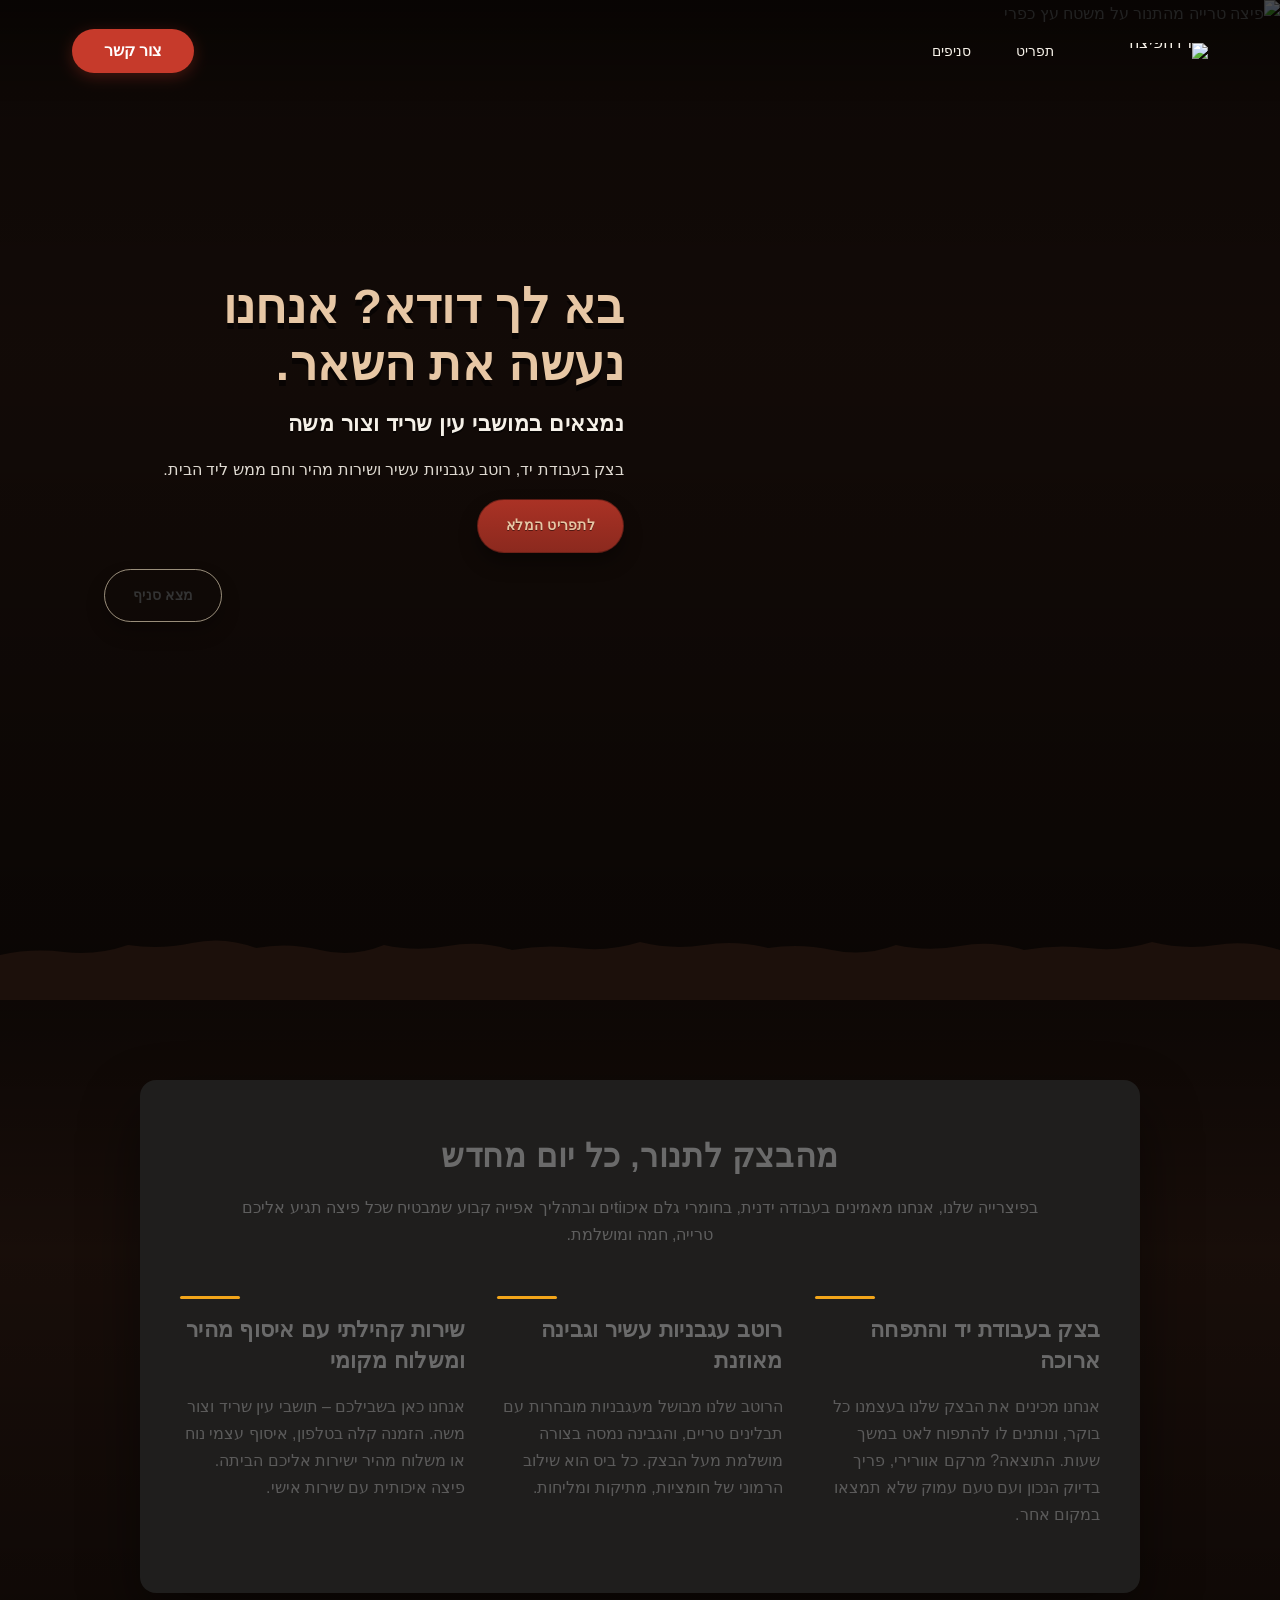
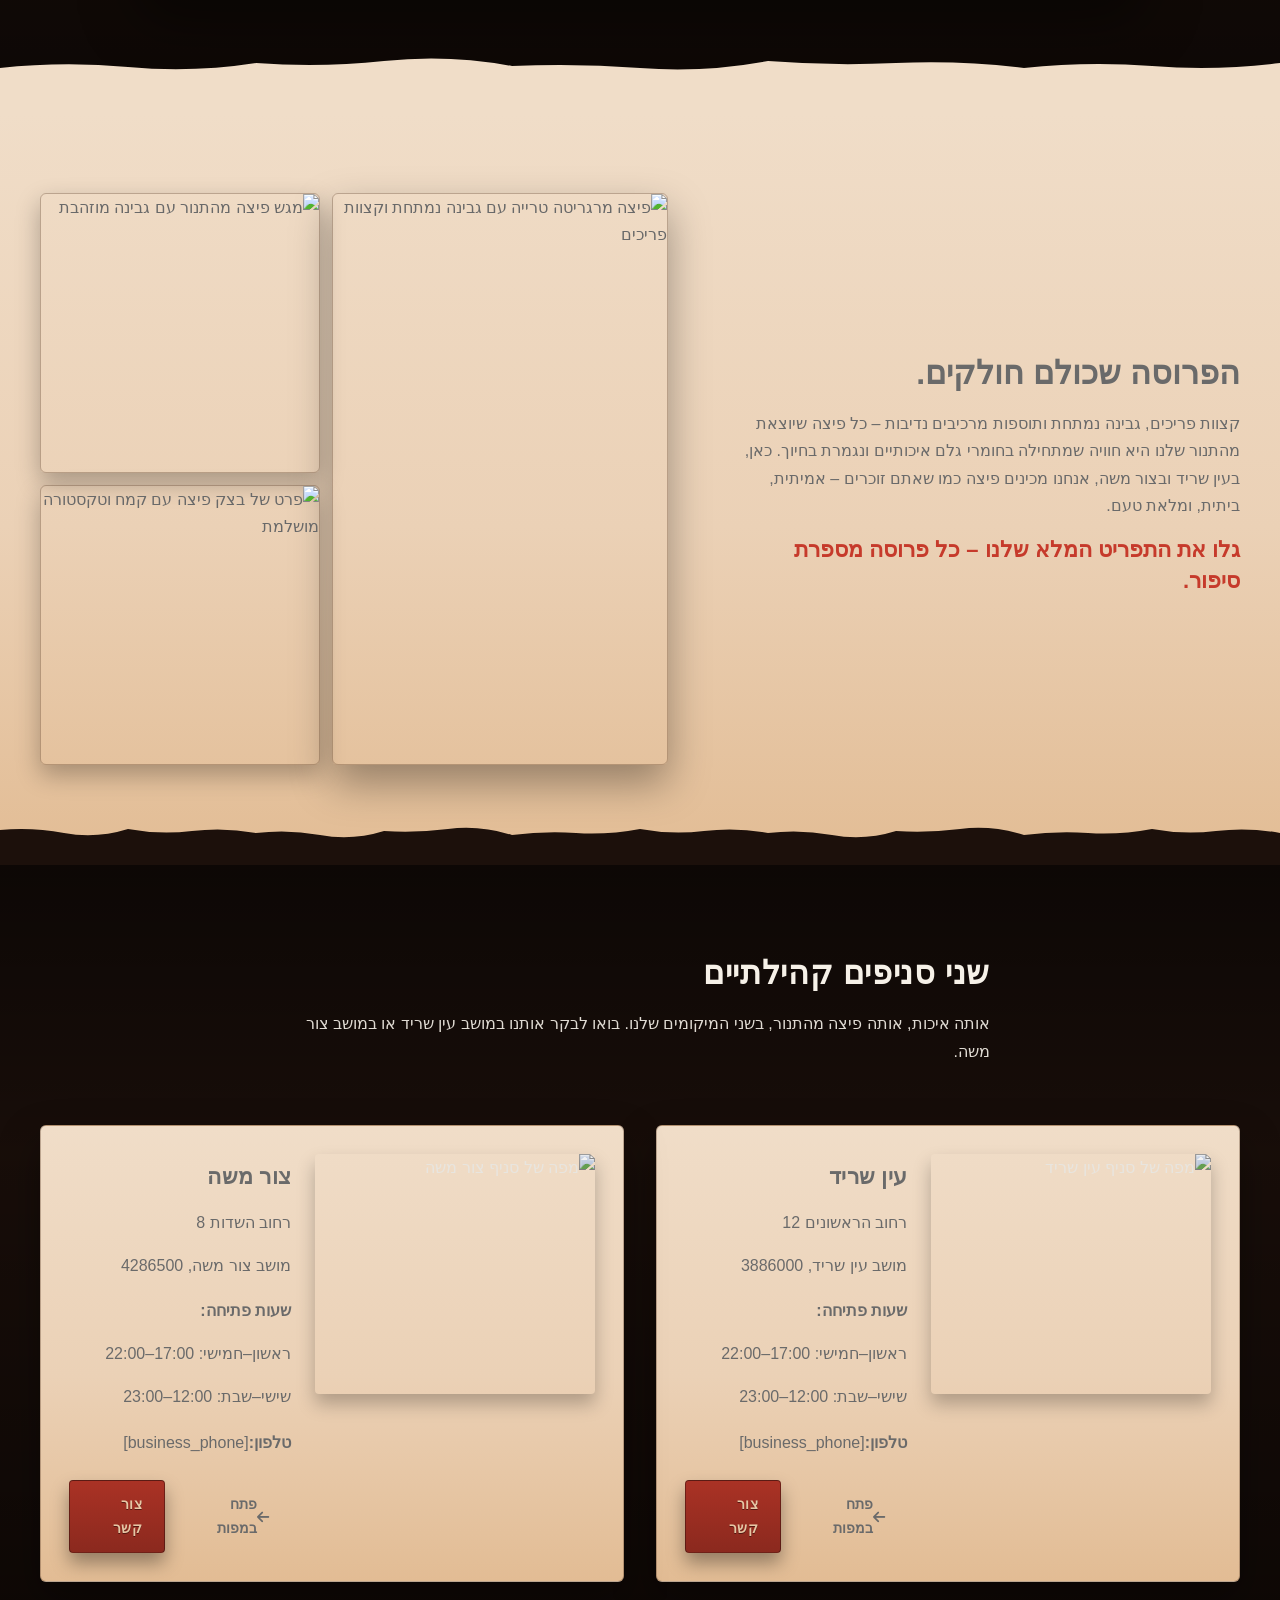
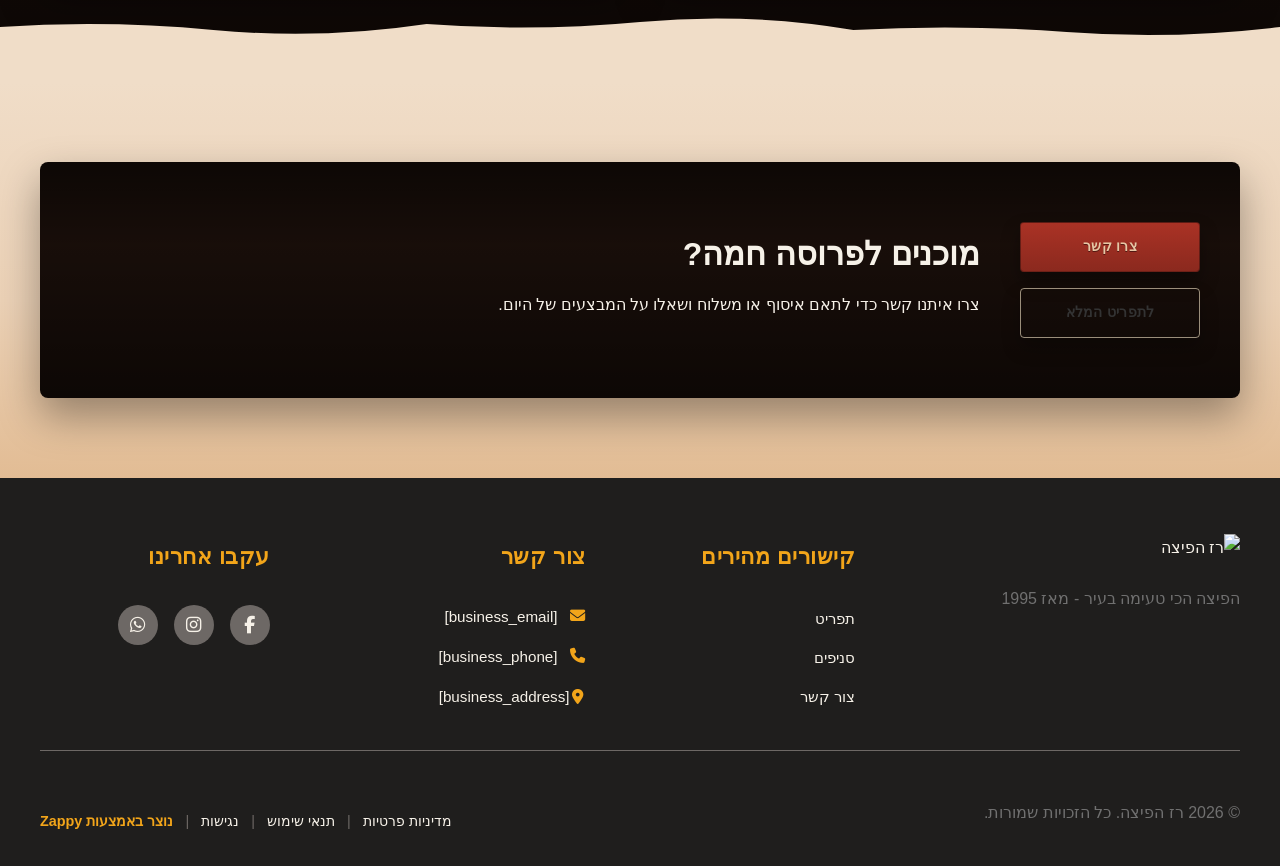
==== commit 28d36d2f: "Background sync: Progressive GitHub Sync" ====
--- a/public/index.html
+++ b/public/index.html
@@ -1 +1 @@
-<!doctype html><html dir="rtl" lang="he"><head><meta charset="UTF-8"><meta content="width=device-width,initial-scale=1" name="viewport"><meta content="index, follow" name="robots"><title>פיצה איכותית שמגיעה היישר אליכם הביתה — רז הפיצה</title><meta content="רז הפיצה מגישה פיצה טרייה ואיכותית בעין שריד וצור משה. פיצרייה משפחתית עם מגוון טעמים מפנקים שכולם אוהבים. הזמינו עכשיו!" name="description"><meta content="פיצרייה, רז הפיצה, פיצה עין שריד, פיצה צור משה, פיצריה איכותית לילדים" name="keywords"><link href="/assets/favicon.ico" rel="icon" type="image/x-icon"><link href="/assets/favicon-16x16.png" rel="icon" type="image/png" sizes="16x16"><link href="/assets/favicon-32x32.png" rel="icon" type="image/png" sizes="32x32"><link href="/assets/favicon-48x48.png" rel="icon" type="image/png" sizes="48x48"><link href="/assets/favicon-192x192.png" rel="icon" type="image/png" sizes="192x192"><link href="/assets/favicon-512x512.png" rel="icon" type="image/png" sizes="512x512"><link href="/assets/apple-touch-icon.png" rel="apple-touch-icon"><script>!function(){"use strict";var t="b93ec618-f410-4ff7-aa60-699da508976b",e="https://api.zappy5.com/api/analytics/track",a=18e5,n=2592e6,o=!0,i=!0,r=!0;var s=function(){var e="zappy_visitor_"+t,a=null;try{if(a=localStorage.getItem(e)){var o=JSON.parse(a),i=Date.now();if(i-o.created<n)return o.lastSeen=i,localStorage.setItem(e,JSON.stringify(o)),o.id}}catch(t){console.warn("Zappy Analytics: LocalStorage not available")}var r="zv_"+Date.now()+"_"+Math.random().toString(36).substr(2,9);try{localStorage.setItem(e,JSON.stringify({id:r,created:Date.now(),lastSeen:Date.now()}))}catch(t){}return r}(),c=function(){var e="zappy_session_"+t,n=null;try{if(n=sessionStorage.getItem(e)){var o=JSON.parse(n),i=Date.now();if(i-o.timestamp<a)return o.timestamp=i,sessionStorage.setItem(e,JSON.stringify(o)),o.id}}catch(t){console.warn("Zappy Analytics: SessionStorage not available")}var r="zs_"+Date.now()+"_"+Math.random().toString(36).substr(2,9);try{sessionStorage.setItem(e,JSON.stringify({id:r,timestamp:Date.now()}))}catch(t){}return r}();function l(a,n){n=n||{};var o={website_id:t,event_type:a,page_path:window.location.pathname,referrer:document.referrer||"direct",visitor_id:s,session_id:c,metadata:n};if(navigator.sendBeacon){var i=new Blob([JSON.stringify(o)],{type:"application/json"});navigator.sendBeacon(e,i)}else fetch(e,{method:"POST",headers:{"Content-Type":"application/json"},body:JSON.stringify(o),keepalive:!0}).catch(function(t){console.warn("Zappy Analytics: Failed to track event",t)})}o&&l("pageview",{title:document.title,url:window.location.href}),i&&document.addEventListener("click",function(t){var e=t.target;if("BUTTON"===e.tagName||e.closest("button")){var a="BUTTON"===e.tagName?e:e.closest("button");l("click",{element:"button",text:a.textContent.trim().substring(0,100),id:a.id||null,class:a.className||null})}else if("A"===e.tagName||e.closest("a")){var n="A"===e.tagName?e:e.closest("a");l("navigation",{element:"link",text:n.textContent.trim().substring(0,100),href:n.href,external:n.hostname!==window.location.hostname})}},!0),r&&document.addEventListener("submit",function(t){var e=t.target;l("form_submit",{form_id:e.id||null,form_name:e.name||null,form_action:e.action||null,form_method:e.method||"GET"})},!0);var d=Date.now();window.addEventListener("beforeunload",function(){l("page_unload",{time_on_page:Math.floor((Date.now()-d)/1e3),page_path:window.location.pathname})}),window.zappyAnalytics={track:l,getVisitorId:function(){return s},getSessionId:function(){return c}}}()</script><meta content="פיצה איכותית שמגיעה היישר אליכם הביתה — רז הפיצה" property="og:title"><meta content="רז הפיצה מגישה פיצה טרייה ואיכותית בעין שריד וצור משה. פיצרייה משפחתית עם מגוון טעמים מפנקים שכולם אוהבים. הזמינו עכשיו!" property="og:description"><meta content="website" property="og:type"><meta content="he_IL" property="og:locale"><meta content="summary_large_image" name="twitter:card"><meta content="פיצה איכותית שמגיעה היישר אליכם הביתה — רז הפיצה" name="twitter:title"><meta content="רז הפיצה מגישה פיצה טרייה ואיכותית בעין שריד וצור משה. פיצרייה משפחתית עם מגוון טעמים מפנקים שכולם אוהבים. הזמינו עכשיו!" name="twitter:description"><link href="https://cdnjs.cloudflare.com/ajax/libs/font-awesome/6.4.0/css/all.min.css" rel="stylesheet"><link href="/assets/favicon.ico" rel="icon" type="image/x-icon"><link href="/assets/favicon-16x16.png" rel="icon" type="image/png" sizes="16x16"><link href="/assets/favicon-32x32.png" rel="icon" type="image/png" sizes="32x32"><link href="/assets/favicon-48x48.png" rel="icon" type="image/png" sizes="48x48"><link href="/assets/favicon-192x192.png" rel="icon" type="image/png" sizes="192x192"><link href="/assets/favicon-512x512.png" rel="icon" type="image/png" sizes="512x512"><link href="/assets/apple-touch-icon.png" rel="apple-touch-icon"><link href="https://cdn.jsdelivr.net/npm/vanilla-cookieconsent@3/dist/cookieconsent.css" rel="stylesheet"><script src="https://cdn.jsdelivr.net/npm/vanilla-cookieconsent@3/dist/cookieconsent.umd.js"></script><script src="https://cdn.jsdelivr.net/gh/mickidum/acc_toolbar/acctoolbar/acctoolbar.min.js"></script><link href="/styles.css" rel="stylesheet"><style id="zappy-dropdown-submenu-styles">#navMenu li:has(.sub-menu),.nav-menu li:has(.sub-menu),.navbar li:has(.sub-menu),nav li:has(.sub-menu){position:relative}#navMenu .sub-menu,.nav-menu .sub-menu,.navbar .sub-menu,nav .sub-menu{display:block!important;position:absolute!important;top:100%;left:0;min-width:220px;background:#fff;border-radius:8px;box-shadow:0 8px 25px rgba(0,0,0,.15);padding:8px 0;opacity:0;visibility:hidden;transform:translateY(10px);transition:all .3s ease;z-index:1000;list-style:none;pointer-events:none}#navMenu li:hover>.sub-menu,.nav-menu li:hover>.sub-menu,.navbar li:hover>.sub-menu,nav li:hover>.sub-menu{opacity:1!important;visibility:visible!important;transform:translateY(0)!important;pointer-events:auto!important}.sub-menu li{list-style:none;margin:0;padding:0}.sub-menu a{display:block!important;padding:10px 16px!important;color:var(--text-dark,#333)!important;font-weight:500;text-decoration:none;white-space:nowrap;transition:background-color .2s}.sub-menu a:hover{background-color:#f5f5f5}[dir=rtl] .nav-menu .sub-menu,[dir=rtl] .navbar .sub-menu,[dir=rtl] nav .sub-menu,html[lang=ar] .nav-menu .sub-menu,html[lang=ar] .navbar .sub-menu,html[lang=ar] nav .sub-menu,html[lang=he] .nav-menu .sub-menu,html[lang=he] .navbar .sub-menu,html[lang=he] nav .sub-menu{left:auto!important;right:0!important}.sub-menu:empty,.sub-menu:not(:has(li)),.sub-menu:not(:has(li:not(.zappy-hidden-menu-item))){display:none!important;opacity:0!important;visibility:hidden!important;pointer-events:none!important}li:has(.menu-group-title):hover>.sub-menu{opacity:1!important;visibility:visible!important;transform:translateY(0)!important;pointer-events:auto!important}#navMenu>li>.menu-group-title,.nav-menu>li>.menu-group-title{display:inline-block;padding:.5rem 1rem;cursor:default;user-select:none}@media (max-width:768px){#navMenu .sub-menu,.nav-menu .sub-menu,.navbar .sub-menu,nav .sub-menu{position:static!important;transform:none!important;box-shadow:none!important;background:0 0!important;max-height:0;overflow:hidden;opacity:0;visibility:hidden;transition:max-height .3s ease,opacity .3s ease;padding:0!important;border-radius:0!important}.sub-menu.mobile-expanded{max-height:500px!important;opacity:1!important;visibility:visible!important;padding:8px 0 8px 16px!important}[dir=rtl] .sub-menu.mobile-expanded,html[lang=he] .sub-menu.mobile-expanded{padding:8px 16px 8px 0!important}#navMenu li:hover>.sub-menu,.nav-menu li:hover>.sub-menu,.navbar li:hover>.sub-menu,nav li:hover>.sub-menu{opacity:0;visibility:hidden;pointer-events:none}#navMenu li>.sub-menu.mobile-expanded,.nav-menu li>.sub-menu.mobile-expanded,.navbar li>.sub-menu.mobile-expanded,nav li>.sub-menu.mobile-expanded{opacity:1!important;visibility:visible!important;pointer-events:auto!important}#navMenu li:has(.sub-menu),.nav-menu li:has(.sub-menu),.navbar li:has(.sub-menu),nav li:has(.sub-menu){display:flex!important;flex-wrap:wrap!important;align-items:center!important;position:relative!important;min-height:44px!important}#navMenu li:has(.sub-menu)>a,.nav-menu li:has(.sub-menu)>a,.navbar li:has(.sub-menu)>a,nav li:has(.sub-menu)>a{flex:1!important;min-width:0!important}#navMenu li:has(.sub-menu)>.menu-group-title,.nav-menu li:has(.sub-menu)>.menu-group-title,.navbar li:has(.sub-menu)>.menu-group-title,nav li:has(.sub-menu)>.menu-group-title{flex:1!important;min-width:0!important;padding:0!important;line-height:inherit!important}#navMenu li:has(.sub-menu)>.sub-menu,.nav-menu li:has(.sub-menu)>.sub-menu,.navbar li:has(.sub-menu)>.sub-menu,nav li:has(.sub-menu)>.sub-menu{flex-basis:100%!important;width:100%!important}#navMenu li:has(.sub-menu)>a [class*=arrow],#navMenu li:has(.sub-menu)>a [class*=chevron],.nav-menu li:has(.sub-menu)>a .fa-angle-down,.nav-menu li:has(.sub-menu)>a .fa-chevron-down,.nav-menu li:has(.sub-menu)>a [class*=arrow],.nav-menu li:has(.sub-menu)>a [class*=chevron],nav li:has(.sub-menu)>a [class*=arrow],nav li:has(.sub-menu)>a [class*=chevron]{display:none!important;visibility:hidden!important}.mobile-submenu-toggle{display:flex!important;align-items:center!important;justify-content:center!important;width:44px!important;height:auto!important;background:0 0!important;border:none!important;cursor:pointer!important;color:var(--text-dark)!important;position:static!important;flex-shrink:0!important;align-self:stretch!important;z-index:2!important;padding:0!important;margin:0!important}.mobile-submenu-toggle::after{content:''!important;width:0!important;height:0!important;border-left:6px solid transparent!important;border-right:6px solid transparent!important;border-top:7px solid currentColor!important;transition:transform .3s ease!important}.mobile-submenu-toggle.expanded::after{transform:rotate(180deg)!important}.sub-menu a{padding:10px 0!important;display:block!important;color:var(--text-dark)!important}.navbar .sub-menu li a,.zappy-products-dropdown .sub-menu a,nav.navbar .sub-menu li a{color:var(--text-dark)!important}}@media (min-width:769px){.mobile-submenu-toggle{display:none!important}}</style><style id="mobile-lang-menu-deployed-css">@media (max-width:768px){.lang-switcher,.nav-container .lang-switcher,.nav-cta-container .lang-switcher,.nav-ecommerce-icons .lang-switcher,.nav-icons-left .lang-switcher,.navbar .lang-switcher,.navbar .nav-cta-container .lang-switcher{display:none!important}.mobile-lang-menu{width:100%;border-top:1px solid rgba(128,128,128,.2);padding:8px 0 0 0;margin-top:8px}.mobile-lang-toggle{display:flex!important;align-items:center;justify-content:space-between;width:100%;padding:12px 16px;background:0 0;border:none;cursor:pointer;font-size:15px;color:inherit;font-family:inherit}.mobile-lang-toggle::after{content:'';display:inline-block;width:8px;height:8px;border-right:2px solid currentColor;border-bottom:2px solid currentColor;transform:rotate(45deg);transition:transform .3s ease;margin-left:8px}.mobile-lang-toggle.expanded::after{transform:rotate(-135deg)}.mobile-lang-options{max-height:0;overflow:hidden;transition:max-height .3s ease}.mobile-lang-options.expanded{max-height:300px}.mobile-lang-option{display:flex!important;align-items:center;gap:10px;padding:10px 24px;text-decoration:none;color:inherit;font-size:14px;font-family:inherit}.mobile-lang-option:hover{background:rgba(128,128,128,.1)}.mobile-lang-option.active{font-weight:600;opacity:.7;pointer-events:none}.mobile-lang-option img{width:20px;height:20px;border-radius:50%}}@media (min-width:769px){.mobile-lang-menu{display:none!important}}</style><style id="zappy-widget-visibility">#mic-access-tool-box,#mic-access-tool-general-button,#mic-init-access-tool #mic-access-tool-box,#mic-init-access-tool #mic-access-tool-general-button,#mic-init-access-tool .mic-access-tool-general-button,._access-icon,._access-menu,.mic-access-tool-box,.mic-access-tool-general-button,div[id*=mic-access-tool-box]{display:none!important;visibility:hidden!important;opacity:0!important;pointer-events:none!important}</style></head><body><nav class="navbar" dir="rtl"><button aria-label="Menu" class="mobile-toggle" id="mobileToggle"><svg viewBox="0 0 24 24" fill="none" height="24" width="24" class="hamburger-icon"><path d="M3 12h18M3 6h18M3 18h18" stroke="currentColor" stroke-linecap="round" stroke-width="2"></path></svg><svg viewBox="0 0 24 24" fill="none" height="24" width="24" class="close-icon" style="display:none"><path d="M18 6L6 18M6 6l12 12" stroke="currentColor" stroke-linecap="round" stroke-width="2"></path></svg></button><button aria-label="Call" class="phone-header-btn"><svg viewBox="0 0 24 24" fill="currentColor" height="20" width="20"><path d="M22 16.92v3a2 2 0 0 1-2.18 2 19.79 19.79 0 0 1-8.63-3.07 19.5 19.5 0 0 1-6-6 19.79 19.79 0 0 1-3.07-8.67A2 2 0 0 1 4.11 2h3a2 2 0 0 1 2 1.72 12.84 12.84 0 0 0 .7 2.81 2 2 0 0 1-.45 2.11L8.09 9.91a16 16 0 0 0 6 6l1.27-1.27a2 2 0 0 1 2.11-.45 12.84 12.84 0 0 0 2.81.7A2 2 0 0 1 22 16.92z"></path></svg></button><div class="nav-container"><div class="nav-right-group"><div class="nav-brand"><a href="/" class="logo-link"><img alt="רז הפיצה" src="/assets/logo.webp" class="logo"></a></div><ul class="nav-menu" id="navMenu"><li><a href="/menu">תפריט</a></li><li><a href="/locations">סניפים</a></li></ul></div><div class="nav-cta-container"><a href="/contact" class="nav-cta-btn">צור קשר</a></div></div></nav><script>window.addEventListener("load",function(){const e=document.querySelector(".navbar, nav, header");if(!e)return void console.log("[Navbar] Navbar element not found");let t=document.getElementById("mobileToggle")||document.querySelector(".mobile-toggle")||document.querySelector(".hamburger")||document.querySelector(".hamburger-menu")||document.querySelector(".menu-toggle")||document.querySelector(".burger-menu")||document.querySelector('[aria-label="Menu"]')||document.querySelector('[aria-label="תפריט"]');const o=document.querySelector(".phone-header-btn"),n=window.getComputedStyle(e);let r=n.backgroundColor;if(console.log("[Navbar] Initial navbar background:",r),"transparent"===r||"rgba(0, 0, 0, 0)"===r||r.startsWith("rgba")&&r.includes(", 0)")){const e=n.backgroundImage;if(e&&"none"!==e)console.log("[Navbar] Navbar has background image/gradient, using dark text"),r="rgb(240, 240, 240)";else{const e=window.getComputedStyle(document.body).backgroundColor;console.log("[Navbar] Navbar transparent, using body background:",e),r=e}}const i=r.match(/\d+/g);if(i&&i.length>=3){const e=(.299*parseInt(i[0])+.587*parseInt(i[1])+.114*parseInt(i[2]))/255;console.log("[Navbar] Mobile button colors preserved from Claude CSS (luminance:",e.toFixed(2)+")");const n=document.createElement("style");n.id="zappy-mobile-nav-fix";document.documentElement.lang;document.documentElement.dir,n.textContent='\n        /* Hide mobile buttons on desktop, show only on mobile */\n        @media (min-width: 769px) {\n          .mobile-toggle,\n          .phone-header-btn {\n            display: none !important;\n          }\n        }\n        \n        /* Show and position mobile buttons correctly on mobile */\n        @media (max-width: 768px) {\n          .mobile-toggle,\n          .phone-header-btn {\n            position: absolute !important;\n            top: 50% !important;\n            transform: translateY(-50%) !important;\n            z-index: 1001 !important;\n            display: flex !important;\n            align-items: center !important;\n            justify-content: center !important;\n            width: 36px !important;\n            height: 36px !important;\n            border-radius: 50% !important;\n            border: none !important;\n            cursor: pointer !important;\n            padding: 6px !important;\n            background: none !important;\n            color: var(--nav-text, var(--text-dark)) !important;\n          }\n          \n          /* LTR positioning (default): hamburger LEFT, phone RIGHT */\n          html:not([dir="rtl"]):not([lang="he"]):not([lang="ar"]) .mobile-toggle,\n          html[dir="ltr"] .mobile-toggle {\n            left: 12px !important;\n            right: auto !important;\n          }\n          html:not([dir="rtl"]):not([lang="he"]):not([lang="ar"]) .phone-header-btn,\n          html[dir="ltr"] .phone-header-btn {\n            right: 12px !important;\n            left: auto !important;\n          }\n          \n          /* RTL positioning: hamburger RIGHT, phone LEFT */\n          html[dir="rtl"] .mobile-toggle,\n          html[lang="he"] .mobile-toggle,\n          html[lang="ar"] .mobile-toggle {\n            right: 12px !important;\n            left: auto !important;\n          }\n          html[dir="rtl"] .phone-header-btn,\n          html[lang="he"] .phone-header-btn,\n          html[lang="ar"] .phone-header-btn {\n            left: 12px !important;\n            right: auto !important;\n          }\n          \n          /* CRITICAL: Ensure nav-container has min-height on mobile */\n          /* All children are positioned absolutely/fixed on mobile, so height:auto collapses to 0 */\n          .nav-container {\n            min-height: 70px !important;\n            position: relative !important;\n          }\n          \n          /* Ensure SVG icons are properly sized and inherit color */\n          .mobile-toggle svg,\n          .phone-header-btn svg {\n            width: 24px !important;\n            height: 24px !important;\n            /* Don\'t force display - let JavaScript control hamburger/close toggle */\n          }\n          \n          /* Reset nav-cta-container on mobile - remove desktop box-shadow/padding */\n          /* that creates a visible ghost box when CTA button is hidden */\n          .nav-cta-container {\n            box-shadow: none !important;\n            padding: 0 !important;\n          }\n          \n          /* Hide nav-cta-container entirely on mobile when there\'s no lang-switcher */\n          /* (only the CTA button is inside, and it\'s hidden on mobile) */\n          .nav-cta-container:not(:has(.lang-switcher)) {\n            display: none !important;\n          }\n          \n          /* CRITICAL: Prevent hero image fade gradient from bleeding over headline text */\n          /* The .image-fade-gradient has bottom: -30px (extends below parent) */\n          /* On mobile stacked layout, this overlaps the h1 text below the image */\n          .hero-image-column {\n            overflow: hidden !important;\n          }\n          .image-fade-gradient {\n            bottom: 0 !important;\n          }\n          \n          /* Hide desktop language switcher on mobile - hamburger menu handles it */\n          /* High specificity to override stored CSS */\n          .lang-switcher,\n          .nav-cta-container .lang-switcher,\n          .nav-container .lang-switcher,\n          .navbar .lang-switcher,\n          .navbar .nav-cta-container .lang-switcher {\n            display: none !important;\n          }\n        }\n      ';const r=document.getElementById("zappy-mobile-nav-fix");r&&r.remove(),document.head.appendChild(n),console.log("[Navbar] Critical CSS injected for mobile nav positioning");const l=window.innerWidth<=768;if(t){const e=t.querySelector(".hamburger-icon"),o=t.querySelector(".close-icon");e&&(e.style.setProperty("width","24px","important"),e.style.setProperty("height","24px","important"),e.style.setProperty("display","block","important")),o&&(o.style.setProperty("width","24px","important"),o.style.setProperty("height","24px","important"),o.style.setProperty("display","none","important")),l?(t.style.setProperty("position","absolute","important"),t.style.setProperty("top","50%","important"),t.style.setProperty("transform","translateY(-50%)","important"),t.style.setProperty("z-index","1001","important"),t.style.removeProperty("left"),t.style.removeProperty("right"),console.log("[Navbar] Mobile toggle positioning applied (mobile viewport)")):(t.style.removeProperty("position"),t.style.removeProperty("top"),t.style.removeProperty("transform"),t.style.removeProperty("z-index"),t.style.removeProperty("left"),t.style.removeProperty("right"),console.log("[Navbar] Desktop viewport - cleared mobile toggle inline positioning"))}if(o){const e=o.querySelector("svg");e&&(e.style.width="24px",e.style.height="24px",e.setAttribute("width","24"),e.setAttribute("height","24")),l?(o.style.setProperty("position","absolute","important"),o.style.setProperty("top","50%","important"),o.style.setProperty("transform","translateY(-50%)","important"),o.style.setProperty("z-index","1001","important"),o.style.removeProperty("left"),o.style.removeProperty("right"),console.log("[Navbar] Phone button positioning applied (mobile viewport)")):(o.style.removeProperty("position"),o.style.removeProperty("top"),o.style.removeProperty("transform"),o.style.removeProperty("z-index"),o.style.removeProperty("left"),o.style.removeProperty("right"),console.log("[Navbar] Desktop viewport - cleared phone button inline positioning"))}}else console.log("[Navbar] Could not parse background color:",r);t=document.getElementById("mobileToggle")||document.querySelector(".mobile-toggle")||document.querySelector(".hamburger")||document.querySelector(".hamburger-menu")||document.querySelector(".menu-toggle")||document.querySelector(".burger-menu")||document.querySelector('[aria-label="Menu"]')||document.querySelector('[aria-label="תפריט"]');const l=document.getElementById("navMenu")||document.querySelector(".nav-menu")||document.querySelector(".nav-links")||document.querySelector("nav ul:not(.submenu)");if(!t||!l)return void console.log("[Navbar] Mobile toggle or menu not found:",{toggle:!!t,menu:!!l});l.id||(l.id="navMenu"),console.log("[Navbar] Initializing mobile menu...");const a=t.cloneNode(!0);t.parentNode.replaceChild(a,t),a.addEventListener("click",function(e){e.preventDefault(),e.stopPropagation();const t=this.querySelector(".hamburger-icon"),o=this.querySelector(".close-icon");l.classList.contains("active")?(l.classList.remove("active"),t&&t.style.setProperty("display","block","important"),o&&o.style.setProperty("display","none","important"),document.body.style.overflow="",console.log("[Navbar] Menu closed")):(l.classList.add("active"),t&&t.style.setProperty("display","none","important"),o&&o.style.setProperty("display","block","important"),document.body.style.overflow="hidden",console.log("[Navbar] Menu opened"))}),l.querySelectorAll("a").forEach(function(e){e.addEventListener("click",function(){if("#"===this.getAttribute("href"))return;const e=a.querySelector(".hamburger-icon"),t=a.querySelector(".close-icon");l.classList.remove("active"),e&&e.style.setProperty("display","block","important"),t&&t.style.setProperty("display","none","important"),document.body.style.overflow="",console.log("[Navbar] Menu closed (link clicked)")})});var s=l.querySelectorAll(".dropdown-toggle");s.forEach(function(e){e.addEventListener("click",function(e){e.preventDefault(),e.stopPropagation();var t=this.closest(".nav-dropdown");t&&(t.parentNode.querySelectorAll(".nav-dropdown.open").forEach(function(e){e!==t&&e.classList.remove("open")}),t.classList.toggle("open"),console.log("[Navbar] Dropdown toggled:",t.classList.contains("open")?"open":"closed"))})}),document.addEventListener("click",function(e){e.target.closest(".nav-dropdown")||document.querySelectorAll(".nav-dropdown.open").forEach(function(e){e.classList.remove("open")})}),console.log("[Navbar] Dropdown handlers initialized for "+s.length+" dropdowns"),o&&o.addEventListener("click",function(){const e=document.querySelectorAll('a[href^="tel:"]'),t=e.length>0?e[0].getAttribute("href").replace("tel:",""):"[business_phone]";window.location.href="tel:"+t,console.log("[Navbar] Phone button clicked")}),console.log("[Navbar] Mobile menu initialized successfully");const p=function(){const e=document.querySelector(".whatsapp-float");e&&(window.innerWidth>=769?(e.style.setProperty("display","none","important"),e.style.setProperty("visibility","hidden","important"),e.style.setProperty("opacity","0","important"),e.style.setProperty("pointer-events","none","important"),console.log("[WhatsApp] Button hidden on desktop")):(e.style.removeProperty("display"),e.style.removeProperty("visibility"),e.style.removeProperty("opacity"),e.style.removeProperty("pointer-events"),console.log("[WhatsApp] Button visible on mobile")))};let c;p(),window.addEventListener("resize",function(){clearTimeout(c),c=setTimeout(p,100)})})</script><main><section class="index-hero-section" data-layout-spec="בית-hero" data-hero-type="fullscreen-scrim" id="zappy-section-0"><img alt="פיצה טרייה מהתנור על משטח עץ כפרי" src="/assets/site-index-hero-bg.webp" data-context="Rustic overhead shot of a freshly baked artisan pizza on a dark, charred wood surface with flour dusting and warm golden highlights. The pizza has rich tomato sauce, melted cheese, and fresh toppings. Warm, inviting lighting with dramatic shadows. Authentic pizzeria atmosphere." data-placeholder="index-hero-bg" height="1080" width="1920" class="hero-bg zappy-editable-image" data-element-id="img-1773356445925-wqb6t42x0" data-element-type="image" data-hero-background="true" data-hero-bg="true"><div class="hero-scrim" aria-hidden="true"></div><div class="hero-content"><div class="hero-text-group"><h1 data-element-id="move-1773356478322-lm7enh10">בא לך דודא? אנחנו נעשה את השאר.</h1><p class="hero-description">בצק בעבודת יד, רוטב עגבניות עשיר ושירות מהיר וחם ממש ליד הבית.</p><h3 class="hero-locations">נמצאים במושבי עין שריד וצור משה</h3><div class="hero-ctas"><p><a href="/menu" class="btn-primary" data-element-id="btn-1773356445916-bkph1fkkk" data-element-type="button" data-native-element="true">לתפריט המלא</a><a href="/locations" class="btn-secondary" data-element-id="btn-1773356445916-yx587uhjt" data-element-type="button" data-native-element="true">מצא סניף</a></p></div></div></div><div class="hero-divider-wrapper"><svg viewBox="0 0 1200 100" aria-hidden="true" preserveAspectRatio="none" xmlns="http://www.w3.org/2000/svg"><defs><linearGradient id="soot-gradient" x1="0%" x2="0%" y1="0%" y2="100%"><stop offset="0%" style="stop-color:#1C100B;stop-opacity:0.8"></stop><stop offset="100%" style="stop-color:#1C100B;stop-opacity:1"></stop></linearGradient></defs><path d="M0,100 L0,55 Q30,48 60,52 T120,45 Q150,50 180,43 T240,48 Q270,42 300,50 T360,45 Q390,52 420,46 T480,50 Q510,44 540,48 T600,42 Q630,50 660,45 T720,48 Q750,43 780,50 T840,45 Q870,52 900,46 T960,50 Q990,44 1020,48 T1080,42 Q1110,50 1140,45 T1200,50 L1200,100 Z" fill="#1C100B"></path></svg></div></section><section class="index-features-section" data-layout-spec="בית-features"><div class="index-features-section__container"><div class="index-features-section__panel"><div class="index-features-section__intro"><h2 class="index-features-section__title">מהבצק לתנור, כל יום מחדש</h2><p class="index-features-section__subtitle">בפיצרייה שלנו, אנחנו מאמינים בעבודה ידנית, בחומרי גלם איכוtiים ובתהליך אפייה קבוע שמבטיח שכל פיצה תגיע אליכם טרייה, חמה ומושלמת.</p></div><div class="index-features-section__grid"><div class="index-features-section__feature"><div class="index-features-section__accent-line"></div><h3 class="index-features-section__feature-title">בצק בעבודת יד והתפחה ארוכה</h3><p class="index-features-section__feature-text">אנחנו מכינים את הבצק שלנו בעצמנו כל בוקר, ונותנים לו להתפוח לאט במשך שעות. התוצאה? מרקם אוורירי, פריך בדיוק הנכון ועם טעם עמוק שלא תמצאו במקום אחר.</p></div><div class="index-features-section__feature"><div class="index-features-section__accent-line"></div><h3 class="index-features-section__feature-title">רוטב עגבניות עשיר וגבינה מאוזנת</h3><p class="index-features-section__feature-text">הרוטב שלנו מבושל מעגבניות מובחרות עם תבלינים טריים, והגבינה נמסה בצורה מושלמת מעל הבצק. כל ביס הוא שילוב הרמוני של חומציות, מתיקות ומליחות.</p></div><div class="index-features-section__feature"><div class="index-features-section__accent-line"></div><h3 class="index-features-section__feature-title">שירות קהילתי עם איסוף מהיר ומשלוח מקומי</h3><p class="index-features-section__feature-text">אנחנו כאן בשבילכם – תושבי עין שריד וצור משה. הזמנה קלה בטלפון, איסוף עצמי נוח או משלוח מהיר ישירות אליכם הביתה. פיצה איכותית עם שירות אישי.</p></div></div></div></div><div class="index-features-section__divider-wrapper"><svg viewBox="0 0 1200 100" aria-hidden="true" preserveAspectRatio="none" xmlns="http://www.w3.org/2000/svg"><defs><filter id="flour-speckles"><feTurbulence baseFrequency="0.9" numOctaves="4" result="noise" type="fractalNoise"></feTurbulence><feColorMatrix in="noise" result="grayscale" type="saturate" values="0"></feColorMatrix><feComponentTransfer in="grayscale" result="threshold"><feFuncA tableValues="0 0 0 0 0 0 0 0 0 0 0 0 0 0 0 1" type="discrete"></feFuncA></feComponentTransfer><feComposite in="threshold" in2="SourceGraphic" operator="over"></feComposite></filter></defs><path d="M0,100 L0,55 Q60,48 120,54 T240,50 Q300,55 360,48 T480,53 Q540,50 600,55 T720,48 Q780,53 840,50 T960,55 Q1020,48 1080,53 T1200,50 L1200,100 Z" fill="#F0DDC8" filter="url(#flour-speckles)"></path></svg></div></section><section class="index-gallery-section" data-layout-spec="בית-gallery"><div class="index-gallery-container"><div class="index-gallery-content"><h2>הפרוסה שכולם חולקים.</h2><p>קצוות פריכים, גבינה נמתחת ותוספות מרכיבים נדיבות – כל פיצה שיוצאת מהתנור שלנו היא חוויה שמתחילה בחומרי גלם איכותיים ונגמרת בחיוך. כאן, בעין שריד ובצור משה, אנחנו מכינים פיצה כמו שאתם זוכרים – אמיתית, ביתית, ומלאת טעם.</p><h3>גלו את התפריט המלא שלנו – כל פרוסה מספרת סיפור.</h3></div><div class="index-gallery-grid"><div class="index-gallery-large-tile"><img alt="פיצה מרגריטה טרייה עם גבינה נמתחת וקצוות פריכים" src="/assets/site-index-gallery-image-1.webp" data-context="Close-up of a sliced margherita pizza on a rustic wooden board, showing crispy browned edges, stretchy mozzarella cheese pulling apart, fresh basil leaves, and vibrant red tomato sauce. Warm artisan photography with shallow depth of field, flour dust on the crust, authentic pizzeria atmosphere" data-placeholder="index-gallery-image-1" height="800" width="600"></div><div class="index-gallery-small-tile index-gallery-small-tile-1"><img alt="מגש פיצה מהתנור עם גבינה מוזהבת" src="/assets/site-index-gallery-image-2.webp" data-context="Oven tray with freshly baked pizza showing beautifully browned cheese bubbles, golden crust edges, and slight char marks. Warm rustic lighting, artisan pizzeria photography, focus on texture and browning details" data-placeholder="index-gallery-image-2" height="400" width="400"></div><div class="index-gallery-small-tile index-gallery-small-tile-2"><img alt="פרט של בצק פיצה עם קמח וטקסטורה מושלמת" src="/assets/site-index-gallery-image-3.webp" data-context="Extreme close-up of pizza crust rim dusted with flour, showing air bubbles and artisan texture. Dark rustic background, warm lighting highlighting the golden-brown crust detail, shallow depth of field" data-placeholder="index-gallery-image-3" height="400" width="400"></div><div class="index-gallery-small-tile index-gallery-small-tile-3"><img alt="רוטב עגבניות טרי על בצק פיצה" src="/assets/site-index-gallery-image-4.webp" data-context="Swirl of vibrant red tomato pizza sauce on dough, showing rich texture and fresh ingredients. Warm artisan photography, rustic wooden surface, focus on sauce detail and color" data-placeholder="index-gallery-image-4" height="400" width="400"></div><div class="index-gallery-small-tile index-gallery-small-tile-4"><img alt="כף פיצה מעץ על רקע עץ כהה" src="/assets/site-index-gallery-image-5.webp" data-context="Traditional wooden pizza peel resting on dark rustic wood surface, with flour dust and artisan atmosphere. Warm lighting, shallow depth of field, authentic pizzeria tool photography" data-placeholder="index-gallery-image-5" height="400" width="400"></div></div></div><div class="index-gallery-divider-wrapper"><svg viewBox="0 0 1200 80" aria-hidden="true" preserveAspectRatio="none" xmlns="http://www.w3.org/2000/svg"><defs><linearGradient id="index-gallery-gradient" x1="0%" x2="0%" y1="0%" y2="100%"><stop offset="0%" style="stop-color:#1F1E1D;stop-opacity:1"></stop><stop offset="100%" style="stop-color:#1C100B;stop-opacity:1"></stop></linearGradient></defs><path d="M0,80 L0,45 Q30,42 60,48 T120,44 Q150,50 180,46 T240,48 Q270,44 300,50 T360,46 Q390,48 420,44 T480,50 Q510,46 540,48 T600,44 Q630,50 660,46 T720,48 Q750,44 780,50 T840,46 Q870,48 900,44 T960,50 Q990,46 1020,48 T1080,44 Q1110,50 1140,46 T1200,48 L1200,80 Z" fill="#1C100B"></path></svg></div></section><section class="index-locations-section" data-layout-spec="בית-locations"><div class="index-locations-container"><div class="index-locations-intro"><h2>שני סניפים קהילתיים</h2><p>אותה איכות, אותה פיצה מהתנור, בשני המיקומים שלנו. בואו לבקר אותנו במושב עין שריד או במושב צור משה.</p></div><div class="index-locations-cards"><article class="index-locations-card"><div class="index-locations-card-content"><h3>עין שריד</h3><div class="index-locations-address"><p>רחוב הראשונים 12</p><p>מושב עין שריד, 3886000</p></div><div class="index-locations-hours"><p><strong>שעות פתיחה:</strong></p><p>ראשון–חמישי: 17:00–22:00</p><p>שישי–שבת: 12:00–23:00</p></div><div class="index-locations-phone"><p><strong>טלפון:</strong>[business_phone]</p></div><div class="index-locations-ctas"><a href="/contact" class="btn-primary">צור קשר</a><a href="https://maps.google.com/?q=עין שריד" class="btn-ghost" target="_blank" rel="noopener">פתח במפות<i class="fas fa-arrow-left" style="margin-inline-start:6px"></i></a></div></div><div class="index-locations-card-image"><img alt="מפה של סניף עין שריד" src="/assets/site-index-locations-image-1.webp" data-context="Matte desaturated static map thumbnail showing Ein Sarid moshav location in Israel, rustic aesthetic with beige/cream tones, slightly vintage map style with minimal UI, aerial view showing rural settlement roads and greenery" data-placeholder="index-locations-image-1" height="240" width="280"></div></article><article class="index-locations-card"><div class="index-locations-card-content"><h3>צור משה</h3><div class="index-locations-address"><p>רחוב השדות 8</p><p>מושב צור משה, 4286500</p></div><div class="index-locations-hours"><p><strong>שעות פתיחה:</strong></p><p>ראשון–חמישי: 17:00–22:00</p><p>שישי–שבת: 12:00–23:00</p></div><div class="index-locations-phone"><p><strong>טלפון:</strong>[business_phone]</p></div><div class="index-locations-ctas"><a href="/contact" class="btn-primary">צור קשר</a><a href="https://maps.google.com/?q=צור משה" class="btn-ghost" target="_blank" rel="noopener">פתח במפות<i class="fas fa-arrow-left" style="margin-inline-start:6px"></i></a></div></div><div class="index-locations-card-image"><img alt="מפה של סניף צור משה" src="/assets/site-index-locations-image-2.webp" data-context="Matte desaturated static map thumbnail showing Tzur Moshe moshav location in Israel, rustic aesthetic with beige/cream tones, slightly vintage map style with minimal UI, aerial view showing rural settlement roads and agricultural fields" data-placeholder="index-locations-image-2" height="240" width="280"></div></article></div></div><div class="index-locations-divider-wrapper"><svg viewBox="0 0 1200 100" aria-hidden="true" preserveAspectRatio="none" xmlns="http://www.w3.org/2000/svg"><path d="M0,100 L0,45 Q100,38 200,48 T400,42 Q500,50 600,40 T800,48 Q900,42 1000,50 T1200,45 L1200,100 Z" fill="#F0DDC8"></path></svg></div></section><section class="index-cta-section" data-layout-spec="בית-cta"><div class="index-cta-container"><div class="index-cta-inset-band"><div class="index-cta-content-wrapper"><div class="index-cta-text-block"><h2>מוכנים לפרוסה חמה?</h2><p>צרו איתנו קשר כדי לתאם איסוף או משלוח ושאלו על המבצעים של היום.</p></div><div class="index-cta-buttons"><a href="/contact" class="btn-primary index-cta-btn">צרו קשר</a><a href="/menu" class="btn-secondary index-cta-btn">לתפריט המלא</a></div></div></div></div></section></main><footer class="site-footer"><div class="footer-container"><div class="footer-top"><div class="footer-column footer-about"><img alt="רז הפיצה" src="/assets/logo.webp" class="logo"><p class="footer-tagline">הפיצה הכי טעימה בעיר - מאז 1995</p></div><div class="footer-column footer-links"><h3 class="footer-heading">קישורים מהירים</h3><ul class="footer-nav"><li><a href="/menu">תפריט</a></li><li><a href="/locations">סניפים</a></li><li><a href="/contact">צור קשר</a></li></ul></div><div class="footer-column footer-contact"><h3 class="footer-heading">צור קשר</h3><ul class="contact-list"><li><i class="fas fa-envelope"></i><a href="mailto:[business_email]">[business_email]</a></li><li><i class="fas fa-phone"></i><a href="tel:[business_phone]">[business_phone]</a></li><li><a href="/"><i class="fas fa-map-marker-alt"></i><span>[business_address]</span></a></li></ul></div><div class="footer-column footer-social"><h3 class="footer-heading">עקבו אחרינו</h3><div class="social-links"><a href="[facebook_handle]" target="_blank" rel="noopener" aria-label="Facebook"><i class="fab fa-facebook-f"></i></a><a href="[instagram_handle]" target="_blank" rel="noopener" aria-label="Instagram"><i class="fab fa-instagram"></i></a><a href="[whatsapp_handle]" target="_blank" rel="noopener" aria-label="WhatsApp"><i class="fab fa-whatsapp"></i></a></div></div></div><div class="footer-bottom"><div class="footer-copyright"><p>© 2026 רז הפיצה. כל הזכויות שמורות.</p></div><div class="footer-legal"><a href="/privacy">מדיניות פרטיות</a><span class="separator">|</span><a href="/terms">תנאי שימוש</a><span class="separator">|</span><a href="/accessibility">נגישות</a><span class="separator">|</span><a href="https://zappy5.com" class="zappy-attribution" target="_blank">נוצר באמצעות Zappy</a></div></div></div></footer><a href="https://wa.me/[whatsapp_handle]" class="whatsapp-float" aria-label="WhatsApp"><i class="fab fa-whatsapp"></i></a><div data-integration="accessibility:toolbar"></div><script src="/script.js"></script><script id="zappy-mobile-submenu-script">!function(){function e(){if(window.innerWidth>768)return document.querySelectorAll(".mobile-submenu-toggle").forEach(function(e){e.remove()}),void document.querySelectorAll(".sub-menu.mobile-expanded").forEach(function(e){e.classList.remove("mobile-expanded")});document.querySelectorAll(".nav-menu li:has(.sub-menu), nav li:has(.sub-menu), .navbar li:has(.sub-menu), #navMenu li:has(.sub-menu)").forEach(function(e){if(!e.querySelector(".mobile-submenu-toggle")){var t=e.querySelector(".sub-menu"),n=e.querySelector(":scope > a");if(t&&n){var o=document.createElement("button");o.className="mobile-submenu-toggle",o.setAttribute("aria-label","Toggle submenu"),o.setAttribute("type","button"),n.insertAdjacentElement("afterend",o),o.addEventListener("click",function(e){e.preventDefault(),e.stopPropagation(),document.querySelectorAll(".sub-menu.mobile-expanded").forEach(function(e){if(e!==t){e.classList.remove("mobile-expanded");var n=e.parentElement.querySelector(".mobile-submenu-toggle");n&&n.classList.remove("expanded")}}),t.classList.toggle("mobile-expanded"),o.classList.toggle("expanded")})}}})}var t;"loading"===document.readyState?document.addEventListener("DOMContentLoaded",e):e(),window.addEventListener("resize",function(){clearTimeout(t),t=setTimeout(e,250)});var n=new MutationObserver(function(t){t.forEach(function(t){if("attributes"===t.type){var n=t.target;n.classList&&(n.classList.contains("active")||n.classList.contains("open"))&&setTimeout(e,100)}})});setTimeout(function(){document.querySelectorAll(".mobile-menu, .nav-menu, #navMenu, nav").forEach(function(e){n.observe(e,{attributes:!0,attributeFilter:["class","style"]})})},500)}()</script><script id="zappy-mobile-lang-menu-script">!function(){function e(){if(window.innerWidth>768){var e=document.querySelector(".mobile-lang-menu");e&&e.remove()}else if(!document.querySelector(".mobile-lang-menu")){var n=document.querySelector(".lang-switcher");if(n){var a=n.querySelector(".lang-switcher-dropdown");if(a){var i=a.querySelectorAll(".lang-option");if(0!==i.length){var t=document.getElementById("navMenu")||document.querySelector(".nav-menu")||document.querySelector("nav ul");if(t){var l=document.documentElement.lang||"en",s=document.createElement("div");s.className="mobile-lang-menu";var c={he:{name:"עברית",flag:"https://api.iconify.design/circle-flags/il.svg"},en:{name:"English",flag:"https://api.iconify.design/circle-flags/us.svg"},ar:{name:"العربية",flag:"https://api.iconify.design/circle-flags/sa.svg"},fr:{name:"Français",flag:"https://api.iconify.design/circle-flags/fr.svg"},es:{name:"Español",flag:"https://api.iconify.design/circle-flags/es.svg"},de:{name:"Deutsch",flag:"https://api.iconify.design/circle-flags/de.svg"},ru:{name:"Русский",flag:"https://api.iconify.design/circle-flags/ru.svg"},zh:{name:"中文",flag:"https://api.iconify.design/circle-flags/cn.svg"},ja:{name:"日本語",flag:"https://api.iconify.design/circle-flags/jp.svg"},pt:{name:"Português",flag:"https://api.iconify.design/circle-flags/br.svg"},it:{name:"Italiano",flag:"https://api.iconify.design/circle-flags/it.svg"},ko:{name:"한국어",flag:"https://api.iconify.design/circle-flags/kr.svg"}}[l]||{name:l,flag:""},r=document.createElement("button");r.className="mobile-lang-toggle",r.type="button";var g=c.flag?'<img src="'+c.flag+'" width="20" height="20" alt="" style="border-radius:50%;margin-right:8px;margin-left:8px;">':"";r.innerHTML=g+c.name,s.appendChild(r);var o=document.createElement("div");o.className="mobile-lang-options";var d=document.createElement("a");d.className="mobile-lang-option active",d.href="#",d.innerHTML=g+c.name,o.appendChild(d),i.forEach(function(e){var n=document.createElement("a");n.className="mobile-lang-option",n.href=e.getAttribute("href"),n.innerHTML=e.innerHTML,o.appendChild(n)}),s.appendChild(o),t.appendChild(s),r.addEventListener("click",function(e){e.preventDefault(),e.stopPropagation(),r.classList.toggle("expanded"),o.classList.toggle("expanded")})}}}}}}"loading"===document.readyState?document.addEventListener("DOMContentLoaded",e):e(),window.addEventListener("resize",function(){clearTimeout(window._mlrt),window._mlrt=setTimeout(e,250)})}()</script></body></html>+<!doctype html><html dir="rtl" lang="he"><head><meta charset="UTF-8"><meta content="width=device-width,initial-scale=1" name="viewport"><meta content="index, follow" name="robots"><title>פיצה איכותית שמגיעה היישר אליכם הביתה — רז הפיצה</title><meta content="רז הפיצה מגישה פיצה טרייה ואיכותית בעין שריד וצור משה. פיצרייה משפחתית עם מגוון טעמים מפנקים שכולם אוהבים. הזמינו עכשיו!" name="description"><meta content="פיצרייה, רז הפיצה, פיצה עין שריד, פיצה צור משה, פיצריה איכותית לילדים" name="keywords"><link href="/assets/favicon.ico" rel="icon" type="image/x-icon"><link href="/assets/favicon-16x16.png" rel="icon" type="image/png" sizes="16x16"><link href="/assets/favicon-32x32.png" rel="icon" type="image/png" sizes="32x32"><link href="/assets/favicon-48x48.png" rel="icon" type="image/png" sizes="48x48"><link href="/assets/favicon-192x192.png" rel="icon" type="image/png" sizes="192x192"><link href="/assets/favicon-512x512.png" rel="icon" type="image/png" sizes="512x512"><link href="/assets/apple-touch-icon.png" rel="apple-touch-icon"><script>!function(){"use strict";var t="b93ec618-f410-4ff7-aa60-699da508976b",e="https://api.zappy5.com/api/analytics/track",a=18e5,n=2592e6,o=!0,i=!0,r=!0;var s=function(){var e="zappy_visitor_"+t,a=null;try{if(a=localStorage.getItem(e)){var o=JSON.parse(a),i=Date.now();if(i-o.created<n)return o.lastSeen=i,localStorage.setItem(e,JSON.stringify(o)),o.id}}catch(t){console.warn("Zappy Analytics: LocalStorage not available")}var r="zv_"+Date.now()+"_"+Math.random().toString(36).substr(2,9);try{localStorage.setItem(e,JSON.stringify({id:r,created:Date.now(),lastSeen:Date.now()}))}catch(t){}return r}(),c=function(){var e="zappy_session_"+t,n=null;try{if(n=sessionStorage.getItem(e)){var o=JSON.parse(n),i=Date.now();if(i-o.timestamp<a)return o.timestamp=i,sessionStorage.setItem(e,JSON.stringify(o)),o.id}}catch(t){console.warn("Zappy Analytics: SessionStorage not available")}var r="zs_"+Date.now()+"_"+Math.random().toString(36).substr(2,9);try{sessionStorage.setItem(e,JSON.stringify({id:r,timestamp:Date.now()}))}catch(t){}return r}();function l(a,n){n=n||{};var o={website_id:t,event_type:a,page_path:window.location.pathname,referrer:document.referrer||"direct",visitor_id:s,session_id:c,metadata:n};if(navigator.sendBeacon){var i=new Blob([JSON.stringify(o)],{type:"application/json"});navigator.sendBeacon(e,i)}else fetch(e,{method:"POST",headers:{"Content-Type":"application/json"},body:JSON.stringify(o),keepalive:!0}).catch(function(t){console.warn("Zappy Analytics: Failed to track event",t)})}o&&l("pageview",{title:document.title,url:window.location.href}),i&&document.addEventListener("click",function(t){var e=t.target;if("BUTTON"===e.tagName||e.closest("button")){var a="BUTTON"===e.tagName?e:e.closest("button");l("click",{element:"button",text:a.textContent.trim().substring(0,100),id:a.id||null,class:a.className||null})}else if("A"===e.tagName||e.closest("a")){var n="A"===e.tagName?e:e.closest("a");l("navigation",{element:"link",text:n.textContent.trim().substring(0,100),href:n.href,external:n.hostname!==window.location.hostname})}},!0),r&&document.addEventListener("submit",function(t){var e=t.target;l("form_submit",{form_id:e.id||null,form_name:e.name||null,form_action:e.action||null,form_method:e.method||"GET"})},!0);var d=Date.now();window.addEventListener("beforeunload",function(){l("page_unload",{time_on_page:Math.floor((Date.now()-d)/1e3),page_path:window.location.pathname})}),window.zappyAnalytics={track:l,getVisitorId:function(){return s},getSessionId:function(){return c}}}()</script><meta content="פיצה איכותית שמגיעה היישר אליכם הביתה — רז הפיצה" property="og:title"><meta content="רז הפיצה מגישה פיצה טרייה ואיכותית בעין שריד וצור משה. פיצרייה משפחתית עם מגוון טעמים מפנקים שכולם אוהבים. הזמינו עכשיו!" property="og:description"><meta content="website" property="og:type"><meta content="he_IL" property="og:locale"><meta content="summary_large_image" name="twitter:card"><meta content="פיצה איכותית שמגיעה היישר אליכם הביתה — רז הפיצה" name="twitter:title"><meta content="רז הפיצה מגישה פיצה טרייה ואיכותית בעין שריד וצור משה. פיצרייה משפחתית עם מגוון טעמים מפנקים שכולם אוהבים. הזמינו עכשיו!" name="twitter:description"><link href="https://cdnjs.cloudflare.com/ajax/libs/font-awesome/6.4.0/css/all.min.css" rel="stylesheet"><link href="/assets/favicon.ico" rel="icon" type="image/x-icon"><link href="/assets/favicon-16x16.png" rel="icon" type="image/png" sizes="16x16"><link href="/assets/favicon-32x32.png" rel="icon" type="image/png" sizes="32x32"><link href="/assets/favicon-48x48.png" rel="icon" type="image/png" sizes="48x48"><link href="/assets/favicon-192x192.png" rel="icon" type="image/png" sizes="192x192"><link href="/assets/favicon-512x512.png" rel="icon" type="image/png" sizes="512x512"><link href="/assets/apple-touch-icon.png" rel="apple-touch-icon"><link href="https://cdn.jsdelivr.net/npm/vanilla-cookieconsent@3/dist/cookieconsent.css" rel="stylesheet"><script src="https://cdn.jsdelivr.net/npm/vanilla-cookieconsent@3/dist/cookieconsent.umd.js"></script><script src="https://cdn.jsdelivr.net/gh/mickidum/acc_toolbar/acctoolbar/acctoolbar.min.js"></script><link href="/styles.css" rel="stylesheet"><style id="zappy-dropdown-submenu-styles">#navMenu li:has(.sub-menu),.nav-menu li:has(.sub-menu),.navbar li:has(.sub-menu),nav li:has(.sub-menu){position:relative}#navMenu .sub-menu,.nav-menu .sub-menu,.navbar .sub-menu,nav .sub-menu{display:block!important;position:absolute!important;top:100%;left:0;min-width:220px;background:#fff;border-radius:8px;box-shadow:0 8px 25px rgba(0,0,0,.15);padding:8px 0;opacity:0;visibility:hidden;transform:translateY(10px);transition:all .3s ease;z-index:1000;list-style:none;pointer-events:none}#navMenu li:hover>.sub-menu,.nav-menu li:hover>.sub-menu,.navbar li:hover>.sub-menu,nav li:hover>.sub-menu{opacity:1!important;visibility:visible!important;transform:translateY(0)!important;pointer-events:auto!important}.sub-menu li{list-style:none;margin:0;padding:0}.sub-menu a{display:block!important;padding:10px 16px!important;color:var(--text-dark,#333)!important;font-weight:500;text-decoration:none;white-space:nowrap;transition:background-color .2s}.sub-menu a:hover{background-color:#f5f5f5}[dir=rtl] .nav-menu .sub-menu,[dir=rtl] .navbar .sub-menu,[dir=rtl] nav .sub-menu,html[lang=ar] .nav-menu .sub-menu,html[lang=ar] .navbar .sub-menu,html[lang=ar] nav .sub-menu,html[lang=he] .nav-menu .sub-menu,html[lang=he] .navbar .sub-menu,html[lang=he] nav .sub-menu{left:auto!important;right:0!important}.sub-menu:empty,.sub-menu:not(:has(li)),.sub-menu:not(:has(li:not(.zappy-hidden-menu-item))){display:none!important;opacity:0!important;visibility:hidden!important;pointer-events:none!important}li:has(.menu-group-title):hover>.sub-menu{opacity:1!important;visibility:visible!important;transform:translateY(0)!important;pointer-events:auto!important}#navMenu>li>.menu-group-title,.nav-menu>li>.menu-group-title{display:inline-block;padding:.5rem 1rem;cursor:default;user-select:none}@media (max-width:768px){#navMenu .sub-menu,.nav-menu .sub-menu,.navbar .sub-menu,nav .sub-menu{position:static!important;transform:none!important;box-shadow:none!important;background:0 0!important;max-height:0;overflow:hidden;opacity:0;visibility:hidden;transition:max-height .3s ease,opacity .3s ease;padding:0!important;border-radius:0!important}.sub-menu.mobile-expanded{max-height:500px!important;opacity:1!important;visibility:visible!important;padding:8px 0 8px 16px!important}[dir=rtl] .sub-menu.mobile-expanded,html[lang=he] .sub-menu.mobile-expanded{padding:8px 16px 8px 0!important}#navMenu li:hover>.sub-menu,.nav-menu li:hover>.sub-menu,.navbar li:hover>.sub-menu,nav li:hover>.sub-menu{opacity:0;visibility:hidden;pointer-events:none}#navMenu li>.sub-menu.mobile-expanded,.nav-menu li>.sub-menu.mobile-expanded,.navbar li>.sub-menu.mobile-expanded,nav li>.sub-menu.mobile-expanded{opacity:1!important;visibility:visible!important;pointer-events:auto!important}#navMenu li:has(.sub-menu),.nav-menu li:has(.sub-menu),.navbar li:has(.sub-menu),nav li:has(.sub-menu){display:flex!important;flex-wrap:wrap!important;align-items:center!important;position:relative!important;min-height:44px!important}#navMenu li:has(.sub-menu)>a,.nav-menu li:has(.sub-menu)>a,.navbar li:has(.sub-menu)>a,nav li:has(.sub-menu)>a{flex:1!important;min-width:0!important}#navMenu li:has(.sub-menu)>.menu-group-title,.nav-menu li:has(.sub-menu)>.menu-group-title,.navbar li:has(.sub-menu)>.menu-group-title,nav li:has(.sub-menu)>.menu-group-title{flex:1!important;min-width:0!important;padding:0!important;line-height:inherit!important}#navMenu li:has(.sub-menu)>.sub-menu,.nav-menu li:has(.sub-menu)>.sub-menu,.navbar li:has(.sub-menu)>.sub-menu,nav li:has(.sub-menu)>.sub-menu{flex-basis:100%!important;width:100%!important}#navMenu li:has(.sub-menu)>a [class*=arrow],#navMenu li:has(.sub-menu)>a [class*=chevron],.nav-menu li:has(.sub-menu)>a .fa-angle-down,.nav-menu li:has(.sub-menu)>a .fa-chevron-down,.nav-menu li:has(.sub-menu)>a [class*=arrow],.nav-menu li:has(.sub-menu)>a [class*=chevron],nav li:has(.sub-menu)>a [class*=arrow],nav li:has(.sub-menu)>a [class*=chevron]{display:none!important;visibility:hidden!important}.mobile-submenu-toggle{display:flex!important;align-items:center!important;justify-content:center!important;width:44px!important;height:auto!important;background:0 0!important;border:none!important;cursor:pointer!important;color:var(--text-dark)!important;position:static!important;flex-shrink:0!important;align-self:stretch!important;z-index:2!important;padding:0!important;margin:0!important}.mobile-submenu-toggle::after{content:''!important;width:0!important;height:0!important;border-left:6px solid transparent!important;border-right:6px solid transparent!important;border-top:7px solid currentColor!important;transition:transform .3s ease!important}.mobile-submenu-toggle.expanded::after{transform:rotate(180deg)!important}.sub-menu a{padding:10px 0!important;display:block!important;color:var(--text-dark)!important}.navbar .sub-menu li a,.zappy-products-dropdown .sub-menu a,nav.navbar .sub-menu li a{color:var(--text-dark)!important}}@media (min-width:769px){.mobile-submenu-toggle{display:none!important}}</style><style id="mobile-lang-menu-deployed-css">@media (max-width:768px){.lang-switcher,.nav-container .lang-switcher,.nav-cta-container .lang-switcher,.nav-ecommerce-icons .lang-switcher,.nav-icons-left .lang-switcher,.navbar .lang-switcher,.navbar .nav-cta-container .lang-switcher{display:none!important}.mobile-lang-menu{width:100%;border-top:1px solid rgba(128,128,128,.2);padding:8px 0 0 0;margin-top:8px}.mobile-lang-toggle{display:flex!important;align-items:center;justify-content:space-between;width:100%;padding:12px 16px;background:0 0;border:none;cursor:pointer;font-size:15px;color:inherit;font-family:inherit}.mobile-lang-toggle::after{content:'';display:inline-block;width:8px;height:8px;border-right:2px solid currentColor;border-bottom:2px solid currentColor;transform:rotate(45deg);transition:transform .3s ease;margin-left:8px}.mobile-lang-toggle.expanded::after{transform:rotate(-135deg)}.mobile-lang-options{max-height:0;overflow:hidden;transition:max-height .3s ease}.mobile-lang-options.expanded{max-height:300px}.mobile-lang-option{display:flex!important;align-items:center;gap:10px;padding:10px 24px;text-decoration:none;color:inherit;font-size:14px;font-family:inherit}.mobile-lang-option:hover{background:rgba(128,128,128,.1)}.mobile-lang-option.active{font-weight:600;opacity:.7;pointer-events:none}.mobile-lang-option img{width:20px;height:20px;border-radius:50%}}@media (min-width:769px){.mobile-lang-menu{display:none!important}}</style><style id="zappy-widget-visibility">#mic-access-tool-box,#mic-access-tool-general-button,#mic-init-access-tool #mic-access-tool-box,#mic-init-access-tool #mic-access-tool-general-button,#mic-init-access-tool .mic-access-tool-general-button,._access-icon,._access-menu,.mic-access-tool-box,.mic-access-tool-general-button,div[id*=mic-access-tool-box]{display:none!important;visibility:hidden!important;opacity:0!important;pointer-events:none!important}</style></head><body><nav class="navbar" dir="rtl"><button aria-label="Menu" class="mobile-toggle" id="mobileToggle"><svg viewBox="0 0 24 24" fill="none" height="24" width="24" class="hamburger-icon"><path d="M3 12h18M3 6h18M3 18h18" stroke="currentColor" stroke-linecap="round" stroke-width="2"></path></svg><svg viewBox="0 0 24 24" fill="none" height="24" width="24" class="close-icon" style="display:none"><path d="M18 6L6 18M6 6l12 12" stroke="currentColor" stroke-linecap="round" stroke-width="2"></path></svg></button><button aria-label="Call" class="phone-header-btn"><svg viewBox="0 0 24 24" fill="currentColor" height="20" width="20"><path d="M22 16.92v3a2 2 0 0 1-2.18 2 19.79 19.79 0 0 1-8.63-3.07 19.5 19.5 0 0 1-6-6 19.79 19.79 0 0 1-3.07-8.67A2 2 0 0 1 4.11 2h3a2 2 0 0 1 2 1.72 12.84 12.84 0 0 0 .7 2.81 2 2 0 0 1-.45 2.11L8.09 9.91a16 16 0 0 0 6 6l1.27-1.27a2 2 0 0 1 2.11-.45 12.84 12.84 0 0 0 2.81.7A2 2 0 0 1 22 16.92z"></path></svg></button><div class="nav-container"><div class="nav-right-group"><div class="nav-brand"><a href="/" class="logo-link"><img alt="רז הפיצה" src="/assets/logo.webp" class="logo"></a></div><ul class="nav-menu" id="navMenu"><li><a href="/menu">תפריט</a></li><li><a href="/locations">סניפים</a></li></ul></div><div class="nav-cta-container"><a href="/contact" class="nav-cta-btn">צור קשר</a></div></div></nav><script>window.addEventListener("load",function(){const e=document.querySelector(".navbar, nav, header");if(!e)return void console.log("[Navbar] Navbar element not found");let t=document.getElementById("mobileToggle")||document.querySelector(".mobile-toggle")||document.querySelector(".hamburger")||document.querySelector(".hamburger-menu")||document.querySelector(".menu-toggle")||document.querySelector(".burger-menu")||document.querySelector('[aria-label="Menu"]')||document.querySelector('[aria-label="תפריט"]');const o=document.querySelector(".phone-header-btn"),n=window.getComputedStyle(e);let r=n.backgroundColor;if(console.log("[Navbar] Initial navbar background:",r),"transparent"===r||"rgba(0, 0, 0, 0)"===r||r.startsWith("rgba")&&r.includes(", 0)")){const e=n.backgroundImage;if(e&&"none"!==e)console.log("[Navbar] Navbar has background image/gradient, using dark text"),r="rgb(240, 240, 240)";else{const e=window.getComputedStyle(document.body).backgroundColor;console.log("[Navbar] Navbar transparent, using body background:",e),r=e}}const i=r.match(/\d+/g);if(i&&i.length>=3){const e=(.299*parseInt(i[0])+.587*parseInt(i[1])+.114*parseInt(i[2]))/255;console.log("[Navbar] Mobile button colors preserved from Claude CSS (luminance:",e.toFixed(2)+")");const n=document.createElement("style");n.id="zappy-mobile-nav-fix";document.documentElement.lang;document.documentElement.dir,n.textContent='\n        /* Hide mobile buttons on desktop, show only on mobile */\n        @media (min-width: 769px) {\n          .mobile-toggle,\n          .phone-header-btn {\n            display: none !important;\n          }\n        }\n        \n        /* Show and position mobile buttons correctly on mobile */\n        @media (max-width: 768px) {\n          .mobile-toggle,\n          .phone-header-btn {\n            position: absolute !important;\n            top: 50% !important;\n            transform: translateY(-50%) !important;\n            z-index: 1001 !important;\n            display: flex !important;\n            align-items: center !important;\n            justify-content: center !important;\n            width: 36px !important;\n            height: 36px !important;\n            border-radius: 50% !important;\n            border: none !important;\n            cursor: pointer !important;\n            padding: 6px !important;\n            background: none !important;\n            color: var(--nav-text, var(--text-dark)) !important;\n          }\n          \n          /* LTR positioning (default): hamburger LEFT, phone RIGHT */\n          html:not([dir="rtl"]):not([lang="he"]):not([lang="ar"]) .mobile-toggle,\n          html[dir="ltr"] .mobile-toggle {\n            left: 12px !important;\n            right: auto !important;\n          }\n          html:not([dir="rtl"]):not([lang="he"]):not([lang="ar"]) .phone-header-btn,\n          html[dir="ltr"] .phone-header-btn {\n            right: 12px !important;\n            left: auto !important;\n          }\n          \n          /* RTL positioning: hamburger RIGHT, phone LEFT */\n          html[dir="rtl"] .mobile-toggle,\n          html[lang="he"] .mobile-toggle,\n          html[lang="ar"] .mobile-toggle {\n            right: 12px !important;\n            left: auto !important;\n          }\n          html[dir="rtl"] .phone-header-btn,\n          html[lang="he"] .phone-header-btn,\n          html[lang="ar"] .phone-header-btn {\n            left: 12px !important;\n            right: auto !important;\n          }\n          \n          /* CRITICAL: Ensure nav-container has min-height on mobile */\n          /* All children are positioned absolutely/fixed on mobile, so height:auto collapses to 0 */\n          .nav-container {\n            min-height: 70px !important;\n            position: relative !important;\n          }\n          \n          /* Ensure SVG icons are properly sized and inherit color */\n          .mobile-toggle svg,\n          .phone-header-btn svg {\n            width: 24px !important;\n            height: 24px !important;\n            /* Don\'t force display - let JavaScript control hamburger/close toggle */\n          }\n          \n          /* Reset nav-cta-container on mobile - remove desktop box-shadow/padding */\n          /* that creates a visible ghost box when CTA button is hidden */\n          .nav-cta-container {\n            box-shadow: none !important;\n            padding: 0 !important;\n          }\n          \n          /* Hide nav-cta-container entirely on mobile when there\'s no lang-switcher */\n          /* (only the CTA button is inside, and it\'s hidden on mobile) */\n          .nav-cta-container:not(:has(.lang-switcher)) {\n            display: none !important;\n          }\n          \n          /* CRITICAL: Prevent hero image fade gradient from bleeding over headline text */\n          /* The .image-fade-gradient has bottom: -30px (extends below parent) */\n          /* On mobile stacked layout, this overlaps the h1 text below the image */\n          .hero-image-column {\n            overflow: hidden !important;\n          }\n          .image-fade-gradient {\n            bottom: 0 !important;\n          }\n          \n          /* Hide desktop language switcher on mobile - hamburger menu handles it */\n          /* High specificity to override stored CSS */\n          .lang-switcher,\n          .nav-cta-container .lang-switcher,\n          .nav-container .lang-switcher,\n          .navbar .lang-switcher,\n          .navbar .nav-cta-container .lang-switcher {\n            display: none !important;\n          }\n        }\n      ';const r=document.getElementById("zappy-mobile-nav-fix");r&&r.remove(),document.head.appendChild(n),console.log("[Navbar] Critical CSS injected for mobile nav positioning");const l=window.innerWidth<=768;if(t){const e=t.querySelector(".hamburger-icon"),o=t.querySelector(".close-icon");e&&(e.style.setProperty("width","24px","important"),e.style.setProperty("height","24px","important"),e.style.setProperty("display","block","important")),o&&(o.style.setProperty("width","24px","important"),o.style.setProperty("height","24px","important"),o.style.setProperty("display","none","important")),l?(t.style.setProperty("position","absolute","important"),t.style.setProperty("top","50%","important"),t.style.setProperty("transform","translateY(-50%)","important"),t.style.setProperty("z-index","1001","important"),t.style.removeProperty("left"),t.style.removeProperty("right"),console.log("[Navbar] Mobile toggle positioning applied (mobile viewport)")):(t.style.removeProperty("position"),t.style.removeProperty("top"),t.style.removeProperty("transform"),t.style.removeProperty("z-index"),t.style.removeProperty("left"),t.style.removeProperty("right"),console.log("[Navbar] Desktop viewport - cleared mobile toggle inline positioning"))}if(o){const e=o.querySelector("svg");e&&(e.style.width="24px",e.style.height="24px",e.setAttribute("width","24"),e.setAttribute("height","24")),l?(o.style.setProperty("position","absolute","important"),o.style.setProperty("top","50%","important"),o.style.setProperty("transform","translateY(-50%)","important"),o.style.setProperty("z-index","1001","important"),o.style.removeProperty("left"),o.style.removeProperty("right"),console.log("[Navbar] Phone button positioning applied (mobile viewport)")):(o.style.removeProperty("position"),o.style.removeProperty("top"),o.style.removeProperty("transform"),o.style.removeProperty("z-index"),o.style.removeProperty("left"),o.style.removeProperty("right"),console.log("[Navbar] Desktop viewport - cleared phone button inline positioning"))}}else console.log("[Navbar] Could not parse background color:",r);t=document.getElementById("mobileToggle")||document.querySelector(".mobile-toggle")||document.querySelector(".hamburger")||document.querySelector(".hamburger-menu")||document.querySelector(".menu-toggle")||document.querySelector(".burger-menu")||document.querySelector('[aria-label="Menu"]')||document.querySelector('[aria-label="תפריט"]');const l=document.getElementById("navMenu")||document.querySelector(".nav-menu")||document.querySelector(".nav-links")||document.querySelector("nav ul:not(.submenu)");if(!t||!l)return void console.log("[Navbar] Mobile toggle or menu not found:",{toggle:!!t,menu:!!l});l.id||(l.id="navMenu"),console.log("[Navbar] Initializing mobile menu...");const a=t.cloneNode(!0);t.parentNode.replaceChild(a,t),a.addEventListener("click",function(e){e.preventDefault(),e.stopPropagation();const t=this.querySelector(".hamburger-icon"),o=this.querySelector(".close-icon");l.classList.contains("active")?(l.classList.remove("active"),t&&t.style.setProperty("display","block","important"),o&&o.style.setProperty("display","none","important"),document.body.style.overflow="",console.log("[Navbar] Menu closed")):(l.classList.add("active"),t&&t.style.setProperty("display","none","important"),o&&o.style.setProperty("display","block","important"),document.body.style.overflow="hidden",console.log("[Navbar] Menu opened"))}),l.querySelectorAll("a").forEach(function(e){e.addEventListener("click",function(){if("#"===this.getAttribute("href"))return;const e=a.querySelector(".hamburger-icon"),t=a.querySelector(".close-icon");l.classList.remove("active"),e&&e.style.setProperty("display","block","important"),t&&t.style.setProperty("display","none","important"),document.body.style.overflow="",console.log("[Navbar] Menu closed (link clicked)")})});var s=l.querySelectorAll(".dropdown-toggle");s.forEach(function(e){e.addEventListener("click",function(e){e.preventDefault(),e.stopPropagation();var t=this.closest(".nav-dropdown");t&&(t.parentNode.querySelectorAll(".nav-dropdown.open").forEach(function(e){e!==t&&e.classList.remove("open")}),t.classList.toggle("open"),console.log("[Navbar] Dropdown toggled:",t.classList.contains("open")?"open":"closed"))})}),document.addEventListener("click",function(e){e.target.closest(".nav-dropdown")||document.querySelectorAll(".nav-dropdown.open").forEach(function(e){e.classList.remove("open")})}),console.log("[Navbar] Dropdown handlers initialized for "+s.length+" dropdowns"),o&&o.addEventListener("click",function(){const e=document.querySelectorAll('a[href^="tel:"]'),t=e.length>0?e[0].getAttribute("href").replace("tel:",""):"[business_phone]";window.location.href="tel:"+t,console.log("[Navbar] Phone button clicked")}),console.log("[Navbar] Mobile menu initialized successfully");const p=function(){const e=document.querySelector(".whatsapp-float");e&&(window.innerWidth>=769?(e.style.setProperty("display","none","important"),e.style.setProperty("visibility","hidden","important"),e.style.setProperty("opacity","0","important"),e.style.setProperty("pointer-events","none","important"),console.log("[WhatsApp] Button hidden on desktop")):(e.style.removeProperty("display"),e.style.removeProperty("visibility"),e.style.removeProperty("opacity"),e.style.removeProperty("pointer-events"),console.log("[WhatsApp] Button visible on mobile")))};let c;p(),window.addEventListener("resize",function(){clearTimeout(c),c=setTimeout(p,100)})})</script><main><section class="index-hero-section" data-layout-spec="בית-hero" data-hero-type="fullscreen-scrim" id="zappy-section-0"><img alt="פיצה טרייה מהתנור על משטח עץ כפרי" src="/assets/site-index-hero-bg.webp" data-context="Rustic overhead shot of a freshly baked artisan pizza on a dark, charred wood surface with flour dusting and warm golden highlights. The pizza has rich tomato sauce, melted cheese, and fresh toppings. Warm, inviting lighting with dramatic shadows. Authentic pizzeria atmosphere." data-placeholder="index-hero-bg" height="1080" width="1920" class="hero-bg zappy-editable-image" data-element-id="img-1773356445925-wqb6t42x0" data-element-type="image" data-hero-background="true" data-hero-bg="true" data-resize-handler-attached="true"><div class="hero-scrim" aria-hidden="true"></div><div class="hero-content"><div class="hero-text-group"><h1 data-element-id="move-1773356478322-lm7enh10"></h1><h1></h1><h2></h2><h1>בא לך דודא? אנחנו נעשה את השאר.</h1><h3 class="hero-locations">נמצאים במושבי עין שריד וצור משה</h3><p class="hero-description">בצק בעבודת יד, רוטב עגבניות עשיר ושירות מהיר וחם ממש ליד הבית.</p><p class="zappy-editable"><a href="/menu" class="btn-primary" data-element-id="zappy-drop-sxmxm26ec" data-element-type="button" data-native-element="true" style="outline:none">לתפריט המלא</a></p><div class="hero-ctas"><p><a href="/locations" class="btn-secondary" data-element-id="btn-1773356445916-yx587uhjt" data-element-type="button" data-native-element="true">מצא סניף</a></p></div></div></div><div class="hero-divider-wrapper"><svg viewBox="0 0 1200 100" aria-hidden="true" preserveAspectRatio="none" xmlns="http://www.w3.org/2000/svg" data-no-icon-edit="true"><defs><linearGradient id="soot-gradient" x1="0%" x2="0%" y1="0%" y2="100%"><stop offset="0%" style="stop-color:#1C100B;stop-opacity:0.8"></stop><stop offset="100%" style="stop-color:#1C100B;stop-opacity:1"></stop></linearGradient></defs><path d="M0,100 L0,55 Q30,48 60,52 T120,45 Q150,50 180,43 T240,48 Q270,42 300,50 T360,45 Q390,52 420,46 T480,50 Q510,44 540,48 T600,42 Q630,50 660,45 T720,48 Q750,43 780,50 T840,45 Q870,52 900,46 T960,50 Q990,44 1020,48 T1080,42 Q1110,50 1140,45 T1200,50 L1200,100 Z" fill="#1C100B"></path></svg></div></section><section class="index-features-section" data-layout-spec="בית-features"><div class="index-features-section__container"><div class="index-features-section__panel"><div class="index-features-section__intro"><h2 class="index-features-section__title">מהבצק לתנור, כל יום מחדש</h2><p class="index-features-section__subtitle">בפיצרייה שלנו, אנחנו מאמינים בעבודה ידנית, בחומרי גלם איכוtiים ובתהליך אפייה קבוע שמבטיח שכל פיצה תגיע אליכם טרייה, חמה ומושלמת.</p></div><div class="index-features-section__grid"><div class="index-features-section__feature"><div class="index-features-section__accent-line"></div><h3 class="index-features-section__feature-title">בצק בעבודת יד והתפחה ארוכה</h3><p class="index-features-section__feature-text">אנחנו מכינים את הבצק שלנו בעצמנו כל בוקר, ונותנים לו להתפוח לאט במשך שעות. התוצאה? מרקם אוורירי, פריך בדיוק הנכון ועם טעם עמוק שלא תמצאו במקום אחר.</p></div><div class="index-features-section__feature"><div class="index-features-section__accent-line"></div><h3 class="index-features-section__feature-title">רוטב עגבניות עשיר וגבינה מאוזנת</h3><p class="index-features-section__feature-text">הרוטב שלנו מבושל מעגבניות מובחרות עם תבלינים טריים, והגבינה נמסה בצורה מושלמת מעל הבצק. כל ביס הוא שילוב הרמוני של חומציות, מתיקות ומליחות.</p></div><div class="index-features-section__feature"><div class="index-features-section__accent-line"></div><h3 class="index-features-section__feature-title">שירות קהילתי עם איסוף מהיר ומשלוח מקומי</h3><p class="index-features-section__feature-text">אנחנו כאן בשבילכם – תושבי עין שריד וצור משה. הזמנה קלה בטלפון, איסוף עצמי נוח או משלוח מהיר ישירות אליכם הביתה. פיצה איכותית עם שירות אישי.</p></div></div></div></div><div class="index-features-section__divider-wrapper"><svg viewBox="0 0 1200 100" aria-hidden="true" preserveAspectRatio="none" xmlns="http://www.w3.org/2000/svg"><defs><filter id="flour-speckles"><feTurbulence baseFrequency="0.9" numOctaves="4" result="noise" type="fractalNoise"></feTurbulence><feColorMatrix in="noise" result="grayscale" type="saturate" values="0"></feColorMatrix><feComponentTransfer in="grayscale" result="threshold"><feFuncA tableValues="0 0 0 0 0 0 0 0 0 0 0 0 0 0 0 1" type="discrete"></feFuncA></feComponentTransfer><feComposite in="threshold" in2="SourceGraphic" operator="over"></feComposite></filter></defs><path d="M0,100 L0,55 Q60,48 120,54 T240,50 Q300,55 360,48 T480,53 Q540,50 600,55 T720,48 Q780,53 840,50 T960,55 Q1020,48 1080,53 T1200,50 L1200,100 Z" fill="#F0DDC8" filter="url(#flour-speckles)"></path></svg></div></section><section class="index-gallery-section" data-layout-spec="בית-gallery"><div class="index-gallery-container"><div class="index-gallery-content"><h2>הפרוסה שכולם חולקים.</h2><p>קצוות פריכים, גבינה נמתחת ותוספות מרכיבים נדיבות – כל פיצה שיוצאת מהתנור שלנו היא חוויה שמתחילה בחומרי גלם איכותיים ונגמרת בחיוך. כאן, בעין שריד ובצור משה, אנחנו מכינים פיצה כמו שאתם זוכרים – אמיתית, ביתית, ומלאת טעם.</p><h3>גלו את התפריט המלא שלנו – כל פרוסה מספרת סיפור.</h3></div><div class="index-gallery-grid"><div class="index-gallery-large-tile"><img alt="פיצה מרגריטה טרייה עם גבינה נמתחת וקצוות פריכים" src="/assets/site-index-gallery-image-1.webp" data-context="Close-up of a sliced margherita pizza on a rustic wooden board, showing crispy browned edges, stretchy mozzarella cheese pulling apart, fresh basil leaves, and vibrant red tomato sauce. Warm artisan photography with shallow depth of field, flour dust on the crust, authentic pizzeria atmosphere" data-placeholder="index-gallery-image-1" height="800" width="600"></div><div class="index-gallery-small-tile index-gallery-small-tile-1"><img alt="מגש פיצה מהתנור עם גבינה מוזהבת" src="/assets/site-index-gallery-image-2.webp" data-context="Oven tray with freshly baked pizza showing beautifully browned cheese bubbles, golden crust edges, and slight char marks. Warm rustic lighting, artisan pizzeria photography, focus on texture and browning details" data-placeholder="index-gallery-image-2" height="400" width="400"></div><div class="index-gallery-small-tile index-gallery-small-tile-2"><img alt="פרט של בצק פיצה עם קמח וטקסטורה מושלמת" src="/assets/site-index-gallery-image-3.webp" data-context="Extreme close-up of pizza crust rim dusted with flour, showing air bubbles and artisan texture. Dark rustic background, warm lighting highlighting the golden-brown crust detail, shallow depth of field" data-placeholder="index-gallery-image-3" height="400" width="400"></div><div class="index-gallery-small-tile index-gallery-small-tile-3"><img alt="רוטב עגבניות טרי על בצק פיצה" src="/assets/site-index-gallery-image-4.webp" data-context="Swirl of vibrant red tomato pizza sauce on dough, showing rich texture and fresh ingredients. Warm artisan photography, rustic wooden surface, focus on sauce detail and color" data-placeholder="index-gallery-image-4" height="400" width="400"></div><div class="index-gallery-small-tile index-gallery-small-tile-4"><img alt="כף פיצה מעץ על רקע עץ כהה" src="/assets/site-index-gallery-image-5.webp" data-context="Traditional wooden pizza peel resting on dark rustic wood surface, with flour dust and artisan atmosphere. Warm lighting, shallow depth of field, authentic pizzeria tool photography" data-placeholder="index-gallery-image-5" height="400" width="400"></div></div></div><div class="index-gallery-divider-wrapper"><svg viewBox="0 0 1200 80" aria-hidden="true" preserveAspectRatio="none" xmlns="http://www.w3.org/2000/svg"><defs><linearGradient id="index-gallery-gradient" x1="0%" x2="0%" y1="0%" y2="100%"><stop offset="0%" style="stop-color:#1F1E1D;stop-opacity:1"></stop><stop offset="100%" style="stop-color:#1C100B;stop-opacity:1"></stop></linearGradient></defs><path d="M0,80 L0,45 Q30,42 60,48 T120,44 Q150,50 180,46 T240,48 Q270,44 300,50 T360,46 Q390,48 420,44 T480,50 Q510,46 540,48 T600,44 Q630,50 660,46 T720,48 Q750,44 780,50 T840,46 Q870,48 900,44 T960,50 Q990,46 1020,48 T1080,44 Q1110,50 1140,46 T1200,48 L1200,80 Z" fill="#1C100B"></path></svg></div></section><section class="index-locations-section" data-layout-spec="בית-locations"><div class="index-locations-container"><div class="index-locations-intro"><h2>שני סניפים קהילתיים</h2><p>אותה איכות, אותה פיצה מהתנור, בשני המיקומים שלנו. בואו לבקר אותנו במושב עין שריד או במושב צור משה.</p></div><div class="index-locations-cards"><article class="index-locations-card"><div class="index-locations-card-content"><h3>עין שריד</h3><div class="index-locations-address"><p>רחוב הראשונים 12</p><p>מושב עין שריד, 3886000</p></div><div class="index-locations-hours"><p><strong>שעות פתיחה:</strong></p><p>ראשון–חמישי: 17:00–22:00</p><p>שישי–שבת: 12:00–23:00</p></div><div class="index-locations-phone"><p><strong>טלפון:</strong>[business_phone]</p></div><div class="index-locations-ctas"><a href="/contact" class="btn-primary">צור קשר</a><a href="https://maps.google.com/?q=עין שריד" class="btn-ghost" target="_blank" rel="noopener">פתח במפות<i class="fas fa-arrow-left" style="margin-inline-start:6px"></i></a></div></div><div class="index-locations-card-image"><img alt="מפה של סניף עין שריד" src="/assets/site-index-locations-image-1.webp" data-context="Matte desaturated static map thumbnail showing Ein Sarid moshav location in Israel, rustic aesthetic with beige/cream tones, slightly vintage map style with minimal UI, aerial view showing rural settlement roads and greenery" data-placeholder="index-locations-image-1" height="240" width="280"></div></article><article class="index-locations-card"><div class="index-locations-card-content"><h3>צור משה</h3><div class="index-locations-address"><p>רחוב השדות 8</p><p>מושב צור משה, 4286500</p></div><div class="index-locations-hours"><p><strong>שעות פתיחה:</strong></p><p>ראשון–חמישי: 17:00–22:00</p><p>שישי–שבת: 12:00–23:00</p></div><div class="index-locations-phone"><p><strong>טלפון:</strong>[business_phone]</p></div><div class="index-locations-ctas"><a href="/contact" class="btn-primary">צור קשר</a><a href="https://maps.google.com/?q=צור משה" class="btn-ghost" target="_blank" rel="noopener">פתח במפות<i class="fas fa-arrow-left" style="margin-inline-start:6px"></i></a></div></div><div class="index-locations-card-image"><img alt="מפה של סניף צור משה" src="/assets/site-index-locations-image-2.webp" data-context="Matte desaturated static map thumbnail showing Tzur Moshe moshav location in Israel, rustic aesthetic with beige/cream tones, slightly vintage map style with minimal UI, aerial view showing rural settlement roads and agricultural fields" data-placeholder="index-locations-image-2" height="240" width="280"></div></article></div></div><div class="index-locations-divider-wrapper"><svg viewBox="0 0 1200 100" aria-hidden="true" preserveAspectRatio="none" xmlns="http://www.w3.org/2000/svg"><path d="M0,100 L0,45 Q100,38 200,48 T400,42 Q500,50 600,40 T800,48 Q900,42 1000,50 T1200,45 L1200,100 Z" fill="#F0DDC8"></path></svg></div></section><section class="index-cta-section" data-layout-spec="בית-cta"><div class="index-cta-container"><div class="index-cta-inset-band"><div class="index-cta-content-wrapper"><div class="index-cta-text-block"><h2>מוכנים לפרוסה חמה?</h2><p>צרו איתנו קשר כדי לתאם איסוף או משלוח ושאלו על המבצעים של היום.</p></div><div class="index-cta-buttons"><a href="/contact" class="btn-primary index-cta-btn">צרו קשר</a><a href="/menu" class="btn-secondary index-cta-btn">לתפריט המלא</a></div></div></div></div></section></main><footer class="site-footer"><div class="footer-container"><div class="footer-top"><div class="footer-column footer-about"><img alt="רז הפיצה" src="/assets/logo.webp" class="logo"><p class="footer-tagline">הפיצה הכי טעימה בעיר - מאז 1995</p></div><div class="footer-column footer-links"><h3 class="footer-heading">קישורים מהירים</h3><ul class="footer-nav"><li><a href="/menu">תפריט</a></li><li><a href="/locations">סניפים</a></li><li><a href="/contact">צור קשר</a></li></ul></div><div class="footer-column footer-contact"><h3 class="footer-heading">צור קשר</h3><ul class="contact-list"><li><i class="fas fa-envelope"></i><a href="mailto:[business_email]">[business_email]</a></li><li><i class="fas fa-phone"></i><a href="tel:[business_phone]">[business_phone]</a></li><li><a href="/"><i class="fas fa-map-marker-alt"></i><span>[business_address]</span></a></li></ul></div><div class="footer-column footer-social"><h3 class="footer-heading">עקבו אחרינו</h3><div class="social-links"><a href="[facebook_handle]" target="_blank" rel="noopener" aria-label="Facebook"><i class="fab fa-facebook-f"></i></a><a href="[instagram_handle]" target="_blank" rel="noopener" aria-label="Instagram"><i class="fab fa-instagram"></i></a><a href="[whatsapp_handle]" target="_blank" rel="noopener" aria-label="WhatsApp"><i class="fab fa-whatsapp"></i></a></div></div></div><div class="footer-bottom"><div class="footer-copyright"><p>© 2026 רז הפיצה. כל הזכויות שמורות.</p></div><div class="footer-legal"><a href="/privacy">מדיניות פרטיות</a><span class="separator">|</span><a href="/terms">תנאי שימוש</a><span class="separator">|</span><a href="/accessibility">נגישות</a><span class="separator">|</span><a href="https://zappy5.com" class="zappy-attribution" target="_blank">נוצר באמצעות Zappy</a></div></div></div></footer><a href="https://wa.me/[whatsapp_handle]" class="whatsapp-float" aria-label="WhatsApp"><i class="fab fa-whatsapp"></i></a><div data-integration="accessibility:toolbar"></div><script src="/script.js"></script><script id="zappy-mobile-submenu-script">!function(){function e(){if(window.innerWidth>768)return document.querySelectorAll(".mobile-submenu-toggle").forEach(function(e){e.remove()}),void document.querySelectorAll(".sub-menu.mobile-expanded").forEach(function(e){e.classList.remove("mobile-expanded")});document.querySelectorAll(".nav-menu li:has(.sub-menu), nav li:has(.sub-menu), .navbar li:has(.sub-menu), #navMenu li:has(.sub-menu)").forEach(function(e){if(!e.querySelector(".mobile-submenu-toggle")){var t=e.querySelector(".sub-menu"),n=e.querySelector(":scope > a");if(t&&n){var o=document.createElement("button");o.className="mobile-submenu-toggle",o.setAttribute("aria-label","Toggle submenu"),o.setAttribute("type","button"),n.insertAdjacentElement("afterend",o),o.addEventListener("click",function(e){e.preventDefault(),e.stopPropagation(),document.querySelectorAll(".sub-menu.mobile-expanded").forEach(function(e){if(e!==t){e.classList.remove("mobile-expanded");var n=e.parentElement.querySelector(".mobile-submenu-toggle");n&&n.classList.remove("expanded")}}),t.classList.toggle("mobile-expanded"),o.classList.toggle("expanded")})}}})}var t;"loading"===document.readyState?document.addEventListener("DOMContentLoaded",e):e(),window.addEventListener("resize",function(){clearTimeout(t),t=setTimeout(e,250)});var n=new MutationObserver(function(t){t.forEach(function(t){if("attributes"===t.type){var n=t.target;n.classList&&(n.classList.contains("active")||n.classList.contains("open"))&&setTimeout(e,100)}})});setTimeout(function(){document.querySelectorAll(".mobile-menu, .nav-menu, #navMenu, nav").forEach(function(e){n.observe(e,{attributes:!0,attributeFilter:["class","style"]})})},500)}()</script><script id="zappy-mobile-lang-menu-script">!function(){function e(){if(window.innerWidth>768){var e=document.querySelector(".mobile-lang-menu");e&&e.remove()}else if(!document.querySelector(".mobile-lang-menu")){var n=document.querySelector(".lang-switcher");if(n){var a=n.querySelector(".lang-switcher-dropdown");if(a){var i=a.querySelectorAll(".lang-option");if(0!==i.length){var t=document.getElementById("navMenu")||document.querySelector(".nav-menu")||document.querySelector("nav ul");if(t){var l=document.documentElement.lang||"en",s=document.createElement("div");s.className="mobile-lang-menu";var c={he:{name:"עברית",flag:"https://api.iconify.design/circle-flags/il.svg"},en:{name:"English",flag:"https://api.iconify.design/circle-flags/us.svg"},ar:{name:"العربية",flag:"https://api.iconify.design/circle-flags/sa.svg"},fr:{name:"Français",flag:"https://api.iconify.design/circle-flags/fr.svg"},es:{name:"Español",flag:"https://api.iconify.design/circle-flags/es.svg"},de:{name:"Deutsch",flag:"https://api.iconify.design/circle-flags/de.svg"},ru:{name:"Русский",flag:"https://api.iconify.design/circle-flags/ru.svg"},zh:{name:"中文",flag:"https://api.iconify.design/circle-flags/cn.svg"},ja:{name:"日本語",flag:"https://api.iconify.design/circle-flags/jp.svg"},pt:{name:"Português",flag:"https://api.iconify.design/circle-flags/br.svg"},it:{name:"Italiano",flag:"https://api.iconify.design/circle-flags/it.svg"},ko:{name:"한국어",flag:"https://api.iconify.design/circle-flags/kr.svg"}}[l]||{name:l,flag:""},r=document.createElement("button");r.className="mobile-lang-toggle",r.type="button";var g=c.flag?'<img src="'+c.flag+'" width="20" height="20" alt="" style="border-radius:50%;margin-right:8px;margin-left:8px;">':"";r.innerHTML=g+c.name,s.appendChild(r);var o=document.createElement("div");o.className="mobile-lang-options";var d=document.createElement("a");d.className="mobile-lang-option active",d.href="#",d.innerHTML=g+c.name,o.appendChild(d),i.forEach(function(e){var n=document.createElement("a");n.className="mobile-lang-option",n.href=e.getAttribute("href"),n.innerHTML=e.innerHTML,o.appendChild(n)}),s.appendChild(o),t.appendChild(s),r.addEventListener("click",function(e){e.preventDefault(),e.stopPropagation(),r.classList.toggle("expanded"),o.classList.toggle("expanded")})}}}}}}"loading"===document.readyState?document.addEventListener("DOMContentLoaded",e):e(),window.addEventListener("resize",function(){clearTimeout(window._mlrt),window._mlrt=setTimeout(e,250)})}()</script></body></html>
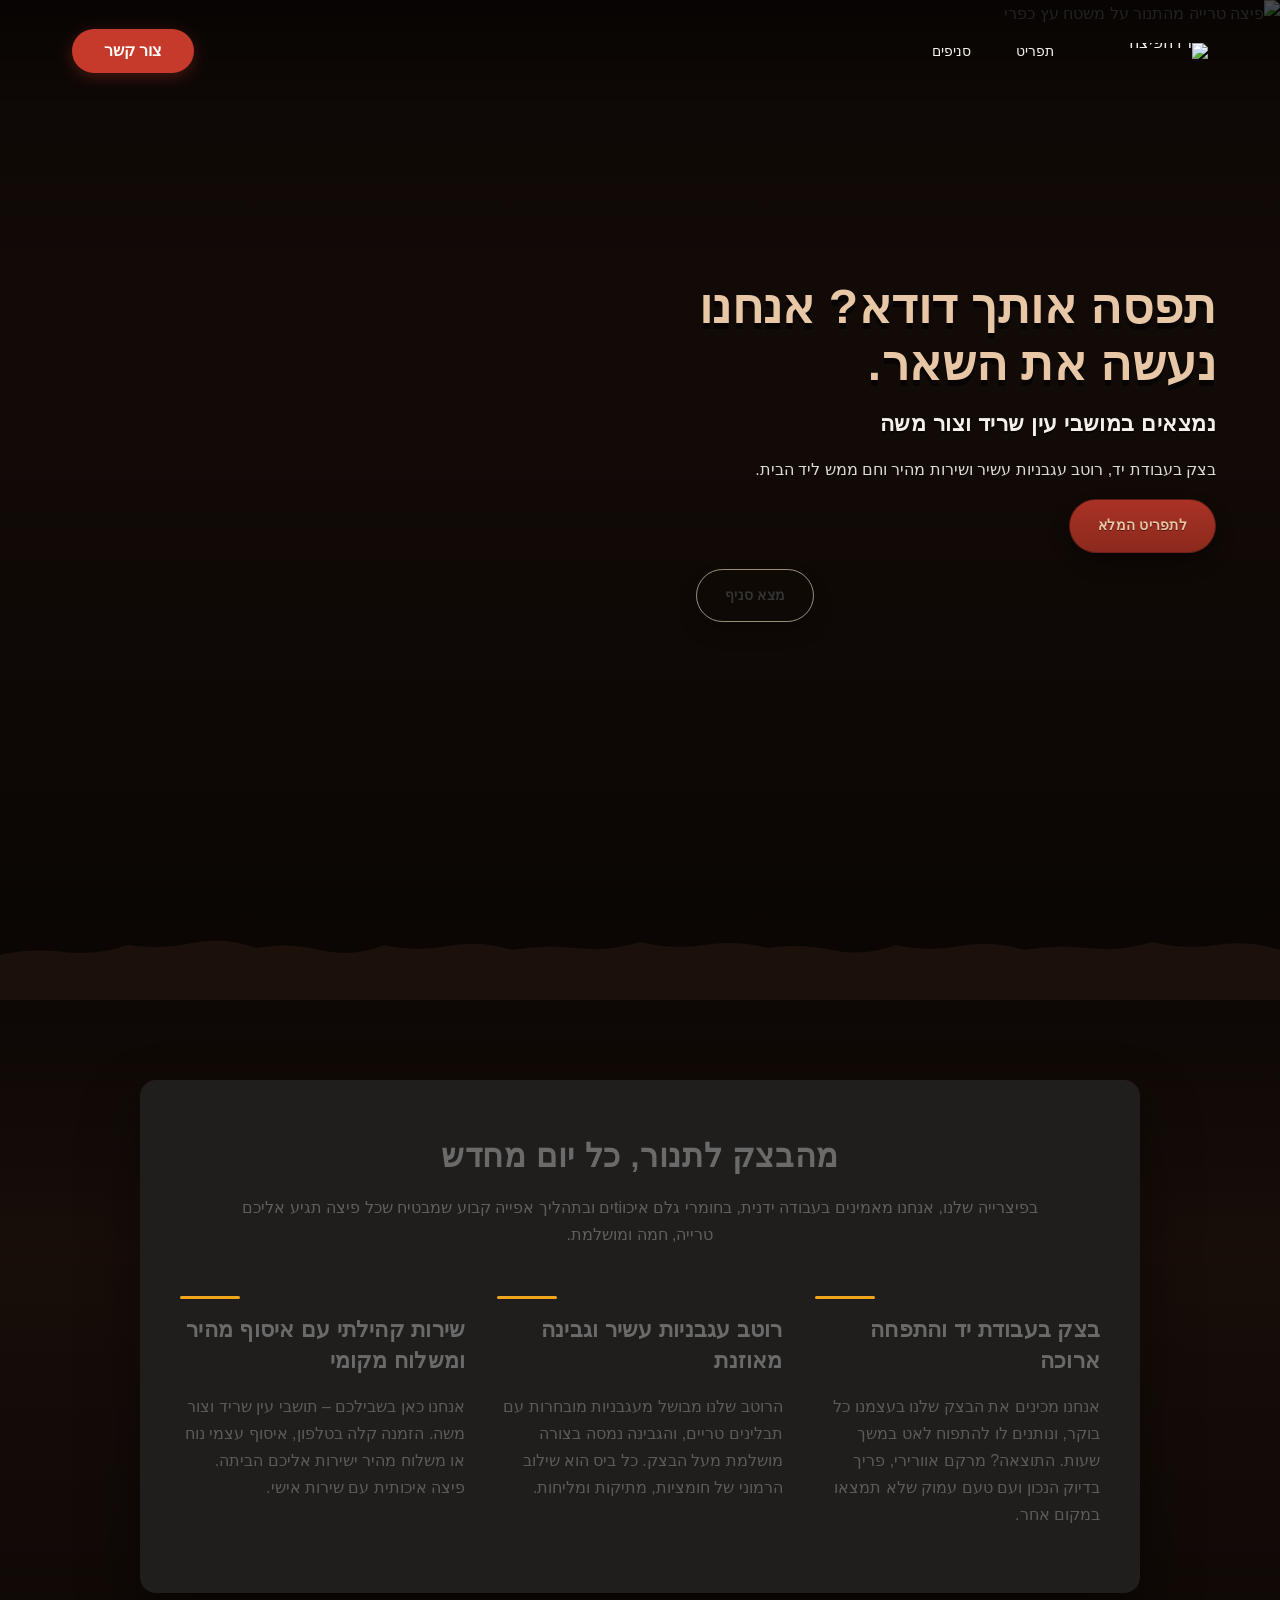
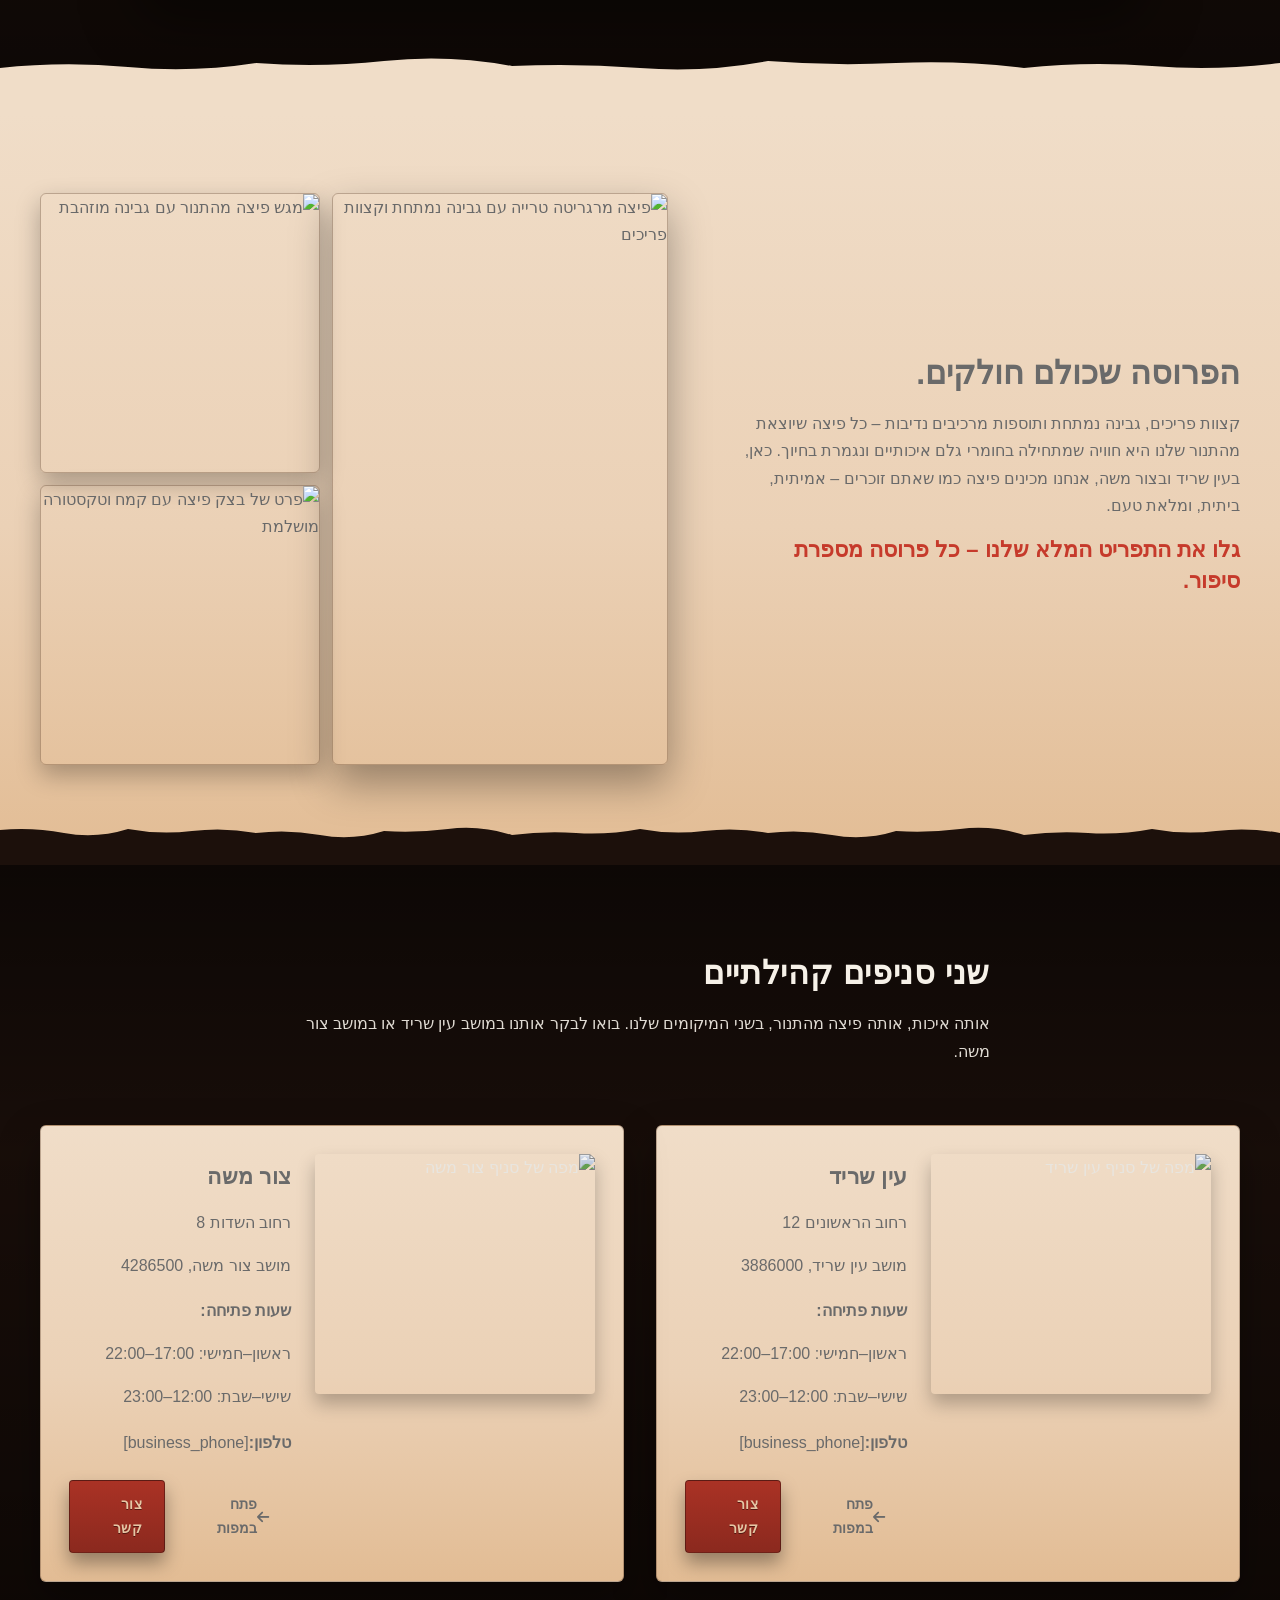
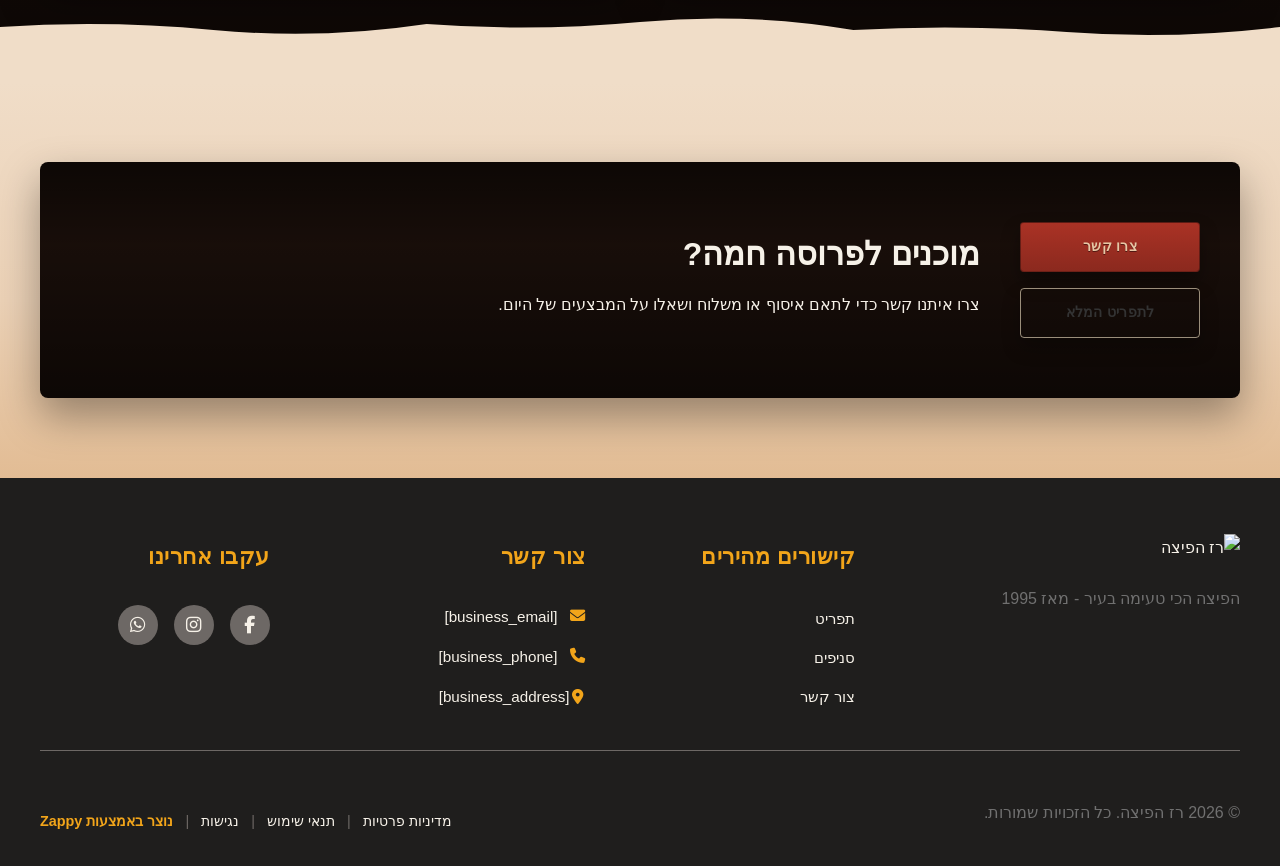
==== commit 5b0b2d44: "Background sync: Progressive GitHub Sync" ====
--- a/public/index.html
+++ b/public/index.html
@@ -1 +1 @@
-<!doctype html><html dir="rtl" lang="he"><head><meta charset="UTF-8"><meta content="width=device-width,initial-scale=1" name="viewport"><meta content="index, follow" name="robots"><title>פיצה איכותית שמגיעה היישר אליכם הביתה — רז הפיצה</title><meta content="רז הפיצה מגישה פיצה טרייה ואיכותית בעין שריד וצור משה. פיצרייה משפחתית עם מגוון טעמים מפנקים שכולם אוהבים. הזמינו עכשיו!" name="description"><meta content="פיצרייה, רז הפיצה, פיצה עין שריד, פיצה צור משה, פיצריה איכותית לילדים" name="keywords"><link href="/assets/favicon.ico" rel="icon" type="image/x-icon"><link href="/assets/favicon-16x16.png" rel="icon" type="image/png" sizes="16x16"><link href="/assets/favicon-32x32.png" rel="icon" type="image/png" sizes="32x32"><link href="/assets/favicon-48x48.png" rel="icon" type="image/png" sizes="48x48"><link href="/assets/favicon-192x192.png" rel="icon" type="image/png" sizes="192x192"><link href="/assets/favicon-512x512.png" rel="icon" type="image/png" sizes="512x512"><link href="/assets/apple-touch-icon.png" rel="apple-touch-icon"><script>!function(){"use strict";var t="b93ec618-f410-4ff7-aa60-699da508976b",e="https://api.zappy5.com/api/analytics/track",a=18e5,n=2592e6,o=!0,i=!0,r=!0;var s=function(){var e="zappy_visitor_"+t,a=null;try{if(a=localStorage.getItem(e)){var o=JSON.parse(a),i=Date.now();if(i-o.created<n)return o.lastSeen=i,localStorage.setItem(e,JSON.stringify(o)),o.id}}catch(t){console.warn("Zappy Analytics: LocalStorage not available")}var r="zv_"+Date.now()+"_"+Math.random().toString(36).substr(2,9);try{localStorage.setItem(e,JSON.stringify({id:r,created:Date.now(),lastSeen:Date.now()}))}catch(t){}return r}(),c=function(){var e="zappy_session_"+t,n=null;try{if(n=sessionStorage.getItem(e)){var o=JSON.parse(n),i=Date.now();if(i-o.timestamp<a)return o.timestamp=i,sessionStorage.setItem(e,JSON.stringify(o)),o.id}}catch(t){console.warn("Zappy Analytics: SessionStorage not available")}var r="zs_"+Date.now()+"_"+Math.random().toString(36).substr(2,9);try{sessionStorage.setItem(e,JSON.stringify({id:r,timestamp:Date.now()}))}catch(t){}return r}();function l(a,n){n=n||{};var o={website_id:t,event_type:a,page_path:window.location.pathname,referrer:document.referrer||"direct",visitor_id:s,session_id:c,metadata:n};if(navigator.sendBeacon){var i=new Blob([JSON.stringify(o)],{type:"application/json"});navigator.sendBeacon(e,i)}else fetch(e,{method:"POST",headers:{"Content-Type":"application/json"},body:JSON.stringify(o),keepalive:!0}).catch(function(t){console.warn("Zappy Analytics: Failed to track event",t)})}o&&l("pageview",{title:document.title,url:window.location.href}),i&&document.addEventListener("click",function(t){var e=t.target;if("BUTTON"===e.tagName||e.closest("button")){var a="BUTTON"===e.tagName?e:e.closest("button");l("click",{element:"button",text:a.textContent.trim().substring(0,100),id:a.id||null,class:a.className||null})}else if("A"===e.tagName||e.closest("a")){var n="A"===e.tagName?e:e.closest("a");l("navigation",{element:"link",text:n.textContent.trim().substring(0,100),href:n.href,external:n.hostname!==window.location.hostname})}},!0),r&&document.addEventListener("submit",function(t){var e=t.target;l("form_submit",{form_id:e.id||null,form_name:e.name||null,form_action:e.action||null,form_method:e.method||"GET"})},!0);var d=Date.now();window.addEventListener("beforeunload",function(){l("page_unload",{time_on_page:Math.floor((Date.now()-d)/1e3),page_path:window.location.pathname})}),window.zappyAnalytics={track:l,getVisitorId:function(){return s},getSessionId:function(){return c}}}()</script><meta content="פיצה איכותית שמגיעה היישר אליכם הביתה — רז הפיצה" property="og:title"><meta content="רז הפיצה מגישה פיצה טרייה ואיכותית בעין שריד וצור משה. פיצרייה משפחתית עם מגוון טעמים מפנקים שכולם אוהבים. הזמינו עכשיו!" property="og:description"><meta content="website" property="og:type"><meta content="he_IL" property="og:locale"><meta content="summary_large_image" name="twitter:card"><meta content="פיצה איכותית שמגיעה היישר אליכם הביתה — רז הפיצה" name="twitter:title"><meta content="רז הפיצה מגישה פיצה טרייה ואיכותית בעין שריד וצור משה. פיצרייה משפחתית עם מגוון טעמים מפנקים שכולם אוהבים. הזמינו עכשיו!" name="twitter:description"><link href="https://cdnjs.cloudflare.com/ajax/libs/font-awesome/6.4.0/css/all.min.css" rel="stylesheet"><link href="/assets/favicon.ico" rel="icon" type="image/x-icon"><link href="/assets/favicon-16x16.png" rel="icon" type="image/png" sizes="16x16"><link href="/assets/favicon-32x32.png" rel="icon" type="image/png" sizes="32x32"><link href="/assets/favicon-48x48.png" rel="icon" type="image/png" sizes="48x48"><link href="/assets/favicon-192x192.png" rel="icon" type="image/png" sizes="192x192"><link href="/assets/favicon-512x512.png" rel="icon" type="image/png" sizes="512x512"><link href="/assets/apple-touch-icon.png" rel="apple-touch-icon"><link href="https://cdn.jsdelivr.net/npm/vanilla-cookieconsent@3/dist/cookieconsent.css" rel="stylesheet"><script src="https://cdn.jsdelivr.net/npm/vanilla-cookieconsent@3/dist/cookieconsent.umd.js"></script><script src="https://cdn.jsdelivr.net/gh/mickidum/acc_toolbar/acctoolbar/acctoolbar.min.js"></script><link href="/styles.css" rel="stylesheet"><style id="zappy-dropdown-submenu-styles">#navMenu li:has(.sub-menu),.nav-menu li:has(.sub-menu),.navbar li:has(.sub-menu),nav li:has(.sub-menu){position:relative}#navMenu .sub-menu,.nav-menu .sub-menu,.navbar .sub-menu,nav .sub-menu{display:block!important;position:absolute!important;top:100%;left:0;min-width:220px;background:#fff;border-radius:8px;box-shadow:0 8px 25px rgba(0,0,0,.15);padding:8px 0;opacity:0;visibility:hidden;transform:translateY(10px);transition:all .3s ease;z-index:1000;list-style:none;pointer-events:none}#navMenu li:hover>.sub-menu,.nav-menu li:hover>.sub-menu,.navbar li:hover>.sub-menu,nav li:hover>.sub-menu{opacity:1!important;visibility:visible!important;transform:translateY(0)!important;pointer-events:auto!important}.sub-menu li{list-style:none;margin:0;padding:0}.sub-menu a{display:block!important;padding:10px 16px!important;color:var(--text-dark,#333)!important;font-weight:500;text-decoration:none;white-space:nowrap;transition:background-color .2s}.sub-menu a:hover{background-color:#f5f5f5}[dir=rtl] .nav-menu .sub-menu,[dir=rtl] .navbar .sub-menu,[dir=rtl] nav .sub-menu,html[lang=ar] .nav-menu .sub-menu,html[lang=ar] .navbar .sub-menu,html[lang=ar] nav .sub-menu,html[lang=he] .nav-menu .sub-menu,html[lang=he] .navbar .sub-menu,html[lang=he] nav .sub-menu{left:auto!important;right:0!important}.sub-menu:empty,.sub-menu:not(:has(li)),.sub-menu:not(:has(li:not(.zappy-hidden-menu-item))){display:none!important;opacity:0!important;visibility:hidden!important;pointer-events:none!important}li:has(.menu-group-title):hover>.sub-menu{opacity:1!important;visibility:visible!important;transform:translateY(0)!important;pointer-events:auto!important}#navMenu>li>.menu-group-title,.nav-menu>li>.menu-group-title{display:inline-block;padding:.5rem 1rem;cursor:default;user-select:none}@media (max-width:768px){#navMenu .sub-menu,.nav-menu .sub-menu,.navbar .sub-menu,nav .sub-menu{position:static!important;transform:none!important;box-shadow:none!important;background:0 0!important;max-height:0;overflow:hidden;opacity:0;visibility:hidden;transition:max-height .3s ease,opacity .3s ease;padding:0!important;border-radius:0!important}.sub-menu.mobile-expanded{max-height:500px!important;opacity:1!important;visibility:visible!important;padding:8px 0 8px 16px!important}[dir=rtl] .sub-menu.mobile-expanded,html[lang=he] .sub-menu.mobile-expanded{padding:8px 16px 8px 0!important}#navMenu li:hover>.sub-menu,.nav-menu li:hover>.sub-menu,.navbar li:hover>.sub-menu,nav li:hover>.sub-menu{opacity:0;visibility:hidden;pointer-events:none}#navMenu li>.sub-menu.mobile-expanded,.nav-menu li>.sub-menu.mobile-expanded,.navbar li>.sub-menu.mobile-expanded,nav li>.sub-menu.mobile-expanded{opacity:1!important;visibility:visible!important;pointer-events:auto!important}#navMenu li:has(.sub-menu),.nav-menu li:has(.sub-menu),.navbar li:has(.sub-menu),nav li:has(.sub-menu){display:flex!important;flex-wrap:wrap!important;align-items:center!important;position:relative!important;min-height:44px!important}#navMenu li:has(.sub-menu)>a,.nav-menu li:has(.sub-menu)>a,.navbar li:has(.sub-menu)>a,nav li:has(.sub-menu)>a{flex:1!important;min-width:0!important}#navMenu li:has(.sub-menu)>.menu-group-title,.nav-menu li:has(.sub-menu)>.menu-group-title,.navbar li:has(.sub-menu)>.menu-group-title,nav li:has(.sub-menu)>.menu-group-title{flex:1!important;min-width:0!important;padding:0!important;line-height:inherit!important}#navMenu li:has(.sub-menu)>.sub-menu,.nav-menu li:has(.sub-menu)>.sub-menu,.navbar li:has(.sub-menu)>.sub-menu,nav li:has(.sub-menu)>.sub-menu{flex-basis:100%!important;width:100%!important}#navMenu li:has(.sub-menu)>a [class*=arrow],#navMenu li:has(.sub-menu)>a [class*=chevron],.nav-menu li:has(.sub-menu)>a .fa-angle-down,.nav-menu li:has(.sub-menu)>a .fa-chevron-down,.nav-menu li:has(.sub-menu)>a [class*=arrow],.nav-menu li:has(.sub-menu)>a [class*=chevron],nav li:has(.sub-menu)>a [class*=arrow],nav li:has(.sub-menu)>a [class*=chevron]{display:none!important;visibility:hidden!important}.mobile-submenu-toggle{display:flex!important;align-items:center!important;justify-content:center!important;width:44px!important;height:auto!important;background:0 0!important;border:none!important;cursor:pointer!important;color:var(--text-dark)!important;position:static!important;flex-shrink:0!important;align-self:stretch!important;z-index:2!important;padding:0!important;margin:0!important}.mobile-submenu-toggle::after{content:''!important;width:0!important;height:0!important;border-left:6px solid transparent!important;border-right:6px solid transparent!important;border-top:7px solid currentColor!important;transition:transform .3s ease!important}.mobile-submenu-toggle.expanded::after{transform:rotate(180deg)!important}.sub-menu a{padding:10px 0!important;display:block!important;color:var(--text-dark)!important}.navbar .sub-menu li a,.zappy-products-dropdown .sub-menu a,nav.navbar .sub-menu li a{color:var(--text-dark)!important}}@media (min-width:769px){.mobile-submenu-toggle{display:none!important}}</style><style id="mobile-lang-menu-deployed-css">@media (max-width:768px){.lang-switcher,.nav-container .lang-switcher,.nav-cta-container .lang-switcher,.nav-ecommerce-icons .lang-switcher,.nav-icons-left .lang-switcher,.navbar .lang-switcher,.navbar .nav-cta-container .lang-switcher{display:none!important}.mobile-lang-menu{width:100%;border-top:1px solid rgba(128,128,128,.2);padding:8px 0 0 0;margin-top:8px}.mobile-lang-toggle{display:flex!important;align-items:center;justify-content:space-between;width:100%;padding:12px 16px;background:0 0;border:none;cursor:pointer;font-size:15px;color:inherit;font-family:inherit}.mobile-lang-toggle::after{content:'';display:inline-block;width:8px;height:8px;border-right:2px solid currentColor;border-bottom:2px solid currentColor;transform:rotate(45deg);transition:transform .3s ease;margin-left:8px}.mobile-lang-toggle.expanded::after{transform:rotate(-135deg)}.mobile-lang-options{max-height:0;overflow:hidden;transition:max-height .3s ease}.mobile-lang-options.expanded{max-height:300px}.mobile-lang-option{display:flex!important;align-items:center;gap:10px;padding:10px 24px;text-decoration:none;color:inherit;font-size:14px;font-family:inherit}.mobile-lang-option:hover{background:rgba(128,128,128,.1)}.mobile-lang-option.active{font-weight:600;opacity:.7;pointer-events:none}.mobile-lang-option img{width:20px;height:20px;border-radius:50%}}@media (min-width:769px){.mobile-lang-menu{display:none!important}}</style><style id="zappy-widget-visibility">#mic-access-tool-box,#mic-access-tool-general-button,#mic-init-access-tool #mic-access-tool-box,#mic-init-access-tool #mic-access-tool-general-button,#mic-init-access-tool .mic-access-tool-general-button,._access-icon,._access-menu,.mic-access-tool-box,.mic-access-tool-general-button,div[id*=mic-access-tool-box]{display:none!important;visibility:hidden!important;opacity:0!important;pointer-events:none!important}</style></head><body><nav class="navbar" dir="rtl"><button aria-label="Menu" class="mobile-toggle" id="mobileToggle"><svg viewBox="0 0 24 24" fill="none" height="24" width="24" class="hamburger-icon"><path d="M3 12h18M3 6h18M3 18h18" stroke="currentColor" stroke-linecap="round" stroke-width="2"></path></svg><svg viewBox="0 0 24 24" fill="none" height="24" width="24" class="close-icon" style="display:none"><path d="M18 6L6 18M6 6l12 12" stroke="currentColor" stroke-linecap="round" stroke-width="2"></path></svg></button><button aria-label="Call" class="phone-header-btn"><svg viewBox="0 0 24 24" fill="currentColor" height="20" width="20"><path d="M22 16.92v3a2 2 0 0 1-2.18 2 19.79 19.79 0 0 1-8.63-3.07 19.5 19.5 0 0 1-6-6 19.79 19.79 0 0 1-3.07-8.67A2 2 0 0 1 4.11 2h3a2 2 0 0 1 2 1.72 12.84 12.84 0 0 0 .7 2.81 2 2 0 0 1-.45 2.11L8.09 9.91a16 16 0 0 0 6 6l1.27-1.27a2 2 0 0 1 2.11-.45 12.84 12.84 0 0 0 2.81.7A2 2 0 0 1 22 16.92z"></path></svg></button><div class="nav-container"><div class="nav-right-group"><div class="nav-brand"><a href="/" class="logo-link"><img alt="רז הפיצה" src="/assets/logo.webp" class="logo"></a></div><ul class="nav-menu" id="navMenu"><li><a href="/menu">תפריט</a></li><li><a href="/locations">סניפים</a></li></ul></div><div class="nav-cta-container"><a href="/contact" class="nav-cta-btn">צור קשר</a></div></div></nav><script>window.addEventListener("load",function(){const e=document.querySelector(".navbar, nav, header");if(!e)return void console.log("[Navbar] Navbar element not found");let t=document.getElementById("mobileToggle")||document.querySelector(".mobile-toggle")||document.querySelector(".hamburger")||document.querySelector(".hamburger-menu")||document.querySelector(".menu-toggle")||document.querySelector(".burger-menu")||document.querySelector('[aria-label="Menu"]')||document.querySelector('[aria-label="תפריט"]');const o=document.querySelector(".phone-header-btn"),n=window.getComputedStyle(e);let r=n.backgroundColor;if(console.log("[Navbar] Initial navbar background:",r),"transparent"===r||"rgba(0, 0, 0, 0)"===r||r.startsWith("rgba")&&r.includes(", 0)")){const e=n.backgroundImage;if(e&&"none"!==e)console.log("[Navbar] Navbar has background image/gradient, using dark text"),r="rgb(240, 240, 240)";else{const e=window.getComputedStyle(document.body).backgroundColor;console.log("[Navbar] Navbar transparent, using body background:",e),r=e}}const i=r.match(/\d+/g);if(i&&i.length>=3){const e=(.299*parseInt(i[0])+.587*parseInt(i[1])+.114*parseInt(i[2]))/255;console.log("[Navbar] Mobile button colors preserved from Claude CSS (luminance:",e.toFixed(2)+")");const n=document.createElement("style");n.id="zappy-mobile-nav-fix";document.documentElement.lang;document.documentElement.dir,n.textContent='\n        /* Hide mobile buttons on desktop, show only on mobile */\n        @media (min-width: 769px) {\n          .mobile-toggle,\n          .phone-header-btn {\n            display: none !important;\n          }\n        }\n        \n        /* Show and position mobile buttons correctly on mobile */\n        @media (max-width: 768px) {\n          .mobile-toggle,\n          .phone-header-btn {\n            position: absolute !important;\n            top: 50% !important;\n            transform: translateY(-50%) !important;\n            z-index: 1001 !important;\n            display: flex !important;\n            align-items: center !important;\n            justify-content: center !important;\n            width: 36px !important;\n            height: 36px !important;\n            border-radius: 50% !important;\n            border: none !important;\n            cursor: pointer !important;\n            padding: 6px !important;\n            background: none !important;\n            color: var(--nav-text, var(--text-dark)) !important;\n          }\n          \n          /* LTR positioning (default): hamburger LEFT, phone RIGHT */\n          html:not([dir="rtl"]):not([lang="he"]):not([lang="ar"]) .mobile-toggle,\n          html[dir="ltr"] .mobile-toggle {\n            left: 12px !important;\n            right: auto !important;\n          }\n          html:not([dir="rtl"]):not([lang="he"]):not([lang="ar"]) .phone-header-btn,\n          html[dir="ltr"] .phone-header-btn {\n            right: 12px !important;\n            left: auto !important;\n          }\n          \n          /* RTL positioning: hamburger RIGHT, phone LEFT */\n          html[dir="rtl"] .mobile-toggle,\n          html[lang="he"] .mobile-toggle,\n          html[lang="ar"] .mobile-toggle {\n            right: 12px !important;\n            left: auto !important;\n          }\n          html[dir="rtl"] .phone-header-btn,\n          html[lang="he"] .phone-header-btn,\n          html[lang="ar"] .phone-header-btn {\n            left: 12px !important;\n            right: auto !important;\n          }\n          \n          /* CRITICAL: Ensure nav-container has min-height on mobile */\n          /* All children are positioned absolutely/fixed on mobile, so height:auto collapses to 0 */\n          .nav-container {\n            min-height: 70px !important;\n            position: relative !important;\n          }\n          \n          /* Ensure SVG icons are properly sized and inherit color */\n          .mobile-toggle svg,\n          .phone-header-btn svg {\n            width: 24px !important;\n            height: 24px !important;\n            /* Don\'t force display - let JavaScript control hamburger/close toggle */\n          }\n          \n          /* Reset nav-cta-container on mobile - remove desktop box-shadow/padding */\n          /* that creates a visible ghost box when CTA button is hidden */\n          .nav-cta-container {\n            box-shadow: none !important;\n            padding: 0 !important;\n          }\n          \n          /* Hide nav-cta-container entirely on mobile when there\'s no lang-switcher */\n          /* (only the CTA button is inside, and it\'s hidden on mobile) */\n          .nav-cta-container:not(:has(.lang-switcher)) {\n            display: none !important;\n          }\n          \n          /* CRITICAL: Prevent hero image fade gradient from bleeding over headline text */\n          /* The .image-fade-gradient has bottom: -30px (extends below parent) */\n          /* On mobile stacked layout, this overlaps the h1 text below the image */\n          .hero-image-column {\n            overflow: hidden !important;\n          }\n          .image-fade-gradient {\n            bottom: 0 !important;\n          }\n          \n          /* Hide desktop language switcher on mobile - hamburger menu handles it */\n          /* High specificity to override stored CSS */\n          .lang-switcher,\n          .nav-cta-container .lang-switcher,\n          .nav-container .lang-switcher,\n          .navbar .lang-switcher,\n          .navbar .nav-cta-container .lang-switcher {\n            display: none !important;\n          }\n        }\n      ';const r=document.getElementById("zappy-mobile-nav-fix");r&&r.remove(),document.head.appendChild(n),console.log("[Navbar] Critical CSS injected for mobile nav positioning");const l=window.innerWidth<=768;if(t){const e=t.querySelector(".hamburger-icon"),o=t.querySelector(".close-icon");e&&(e.style.setProperty("width","24px","important"),e.style.setProperty("height","24px","important"),e.style.setProperty("display","block","important")),o&&(o.style.setProperty("width","24px","important"),o.style.setProperty("height","24px","important"),o.style.setProperty("display","none","important")),l?(t.style.setProperty("position","absolute","important"),t.style.setProperty("top","50%","important"),t.style.setProperty("transform","translateY(-50%)","important"),t.style.setProperty("z-index","1001","important"),t.style.removeProperty("left"),t.style.removeProperty("right"),console.log("[Navbar] Mobile toggle positioning applied (mobile viewport)")):(t.style.removeProperty("position"),t.style.removeProperty("top"),t.style.removeProperty("transform"),t.style.removeProperty("z-index"),t.style.removeProperty("left"),t.style.removeProperty("right"),console.log("[Navbar] Desktop viewport - cleared mobile toggle inline positioning"))}if(o){const e=o.querySelector("svg");e&&(e.style.width="24px",e.style.height="24px",e.setAttribute("width","24"),e.setAttribute("height","24")),l?(o.style.setProperty("position","absolute","important"),o.style.setProperty("top","50%","important"),o.style.setProperty("transform","translateY(-50%)","important"),o.style.setProperty("z-index","1001","important"),o.style.removeProperty("left"),o.style.removeProperty("right"),console.log("[Navbar] Phone button positioning applied (mobile viewport)")):(o.style.removeProperty("position"),o.style.removeProperty("top"),o.style.removeProperty("transform"),o.style.removeProperty("z-index"),o.style.removeProperty("left"),o.style.removeProperty("right"),console.log("[Navbar] Desktop viewport - cleared phone button inline positioning"))}}else console.log("[Navbar] Could not parse background color:",r);t=document.getElementById("mobileToggle")||document.querySelector(".mobile-toggle")||document.querySelector(".hamburger")||document.querySelector(".hamburger-menu")||document.querySelector(".menu-toggle")||document.querySelector(".burger-menu")||document.querySelector('[aria-label="Menu"]')||document.querySelector('[aria-label="תפריט"]');const l=document.getElementById("navMenu")||document.querySelector(".nav-menu")||document.querySelector(".nav-links")||document.querySelector("nav ul:not(.submenu)");if(!t||!l)return void console.log("[Navbar] Mobile toggle or menu not found:",{toggle:!!t,menu:!!l});l.id||(l.id="navMenu"),console.log("[Navbar] Initializing mobile menu...");const a=t.cloneNode(!0);t.parentNode.replaceChild(a,t),a.addEventListener("click",function(e){e.preventDefault(),e.stopPropagation();const t=this.querySelector(".hamburger-icon"),o=this.querySelector(".close-icon");l.classList.contains("active")?(l.classList.remove("active"),t&&t.style.setProperty("display","block","important"),o&&o.style.setProperty("display","none","important"),document.body.style.overflow="",console.log("[Navbar] Menu closed")):(l.classList.add("active"),t&&t.style.setProperty("display","none","important"),o&&o.style.setProperty("display","block","important"),document.body.style.overflow="hidden",console.log("[Navbar] Menu opened"))}),l.querySelectorAll("a").forEach(function(e){e.addEventListener("click",function(){if("#"===this.getAttribute("href"))return;const e=a.querySelector(".hamburger-icon"),t=a.querySelector(".close-icon");l.classList.remove("active"),e&&e.style.setProperty("display","block","important"),t&&t.style.setProperty("display","none","important"),document.body.style.overflow="",console.log("[Navbar] Menu closed (link clicked)")})});var s=l.querySelectorAll(".dropdown-toggle");s.forEach(function(e){e.addEventListener("click",function(e){e.preventDefault(),e.stopPropagation();var t=this.closest(".nav-dropdown");t&&(t.parentNode.querySelectorAll(".nav-dropdown.open").forEach(function(e){e!==t&&e.classList.remove("open")}),t.classList.toggle("open"),console.log("[Navbar] Dropdown toggled:",t.classList.contains("open")?"open":"closed"))})}),document.addEventListener("click",function(e){e.target.closest(".nav-dropdown")||document.querySelectorAll(".nav-dropdown.open").forEach(function(e){e.classList.remove("open")})}),console.log("[Navbar] Dropdown handlers initialized for "+s.length+" dropdowns"),o&&o.addEventListener("click",function(){const e=document.querySelectorAll('a[href^="tel:"]'),t=e.length>0?e[0].getAttribute("href").replace("tel:",""):"[business_phone]";window.location.href="tel:"+t,console.log("[Navbar] Phone button clicked")}),console.log("[Navbar] Mobile menu initialized successfully");const p=function(){const e=document.querySelector(".whatsapp-float");e&&(window.innerWidth>=769?(e.style.setProperty("display","none","important"),e.style.setProperty("visibility","hidden","important"),e.style.setProperty("opacity","0","important"),e.style.setProperty("pointer-events","none","important"),console.log("[WhatsApp] Button hidden on desktop")):(e.style.removeProperty("display"),e.style.removeProperty("visibility"),e.style.removeProperty("opacity"),e.style.removeProperty("pointer-events"),console.log("[WhatsApp] Button visible on mobile")))};let c;p(),window.addEventListener("resize",function(){clearTimeout(c),c=setTimeout(p,100)})})</script><main><section class="index-hero-section" data-layout-spec="בית-hero" data-hero-type="fullscreen-scrim" id="zappy-section-0"><img alt="פיצה טרייה מהתנור על משטח עץ כפרי" src="/assets/site-index-hero-bg.webp" data-context="Rustic overhead shot of a freshly baked artisan pizza on a dark, charred wood surface with flour dusting and warm golden highlights. The pizza has rich tomato sauce, melted cheese, and fresh toppings. Warm, inviting lighting with dramatic shadows. Authentic pizzeria atmosphere." data-placeholder="index-hero-bg" height="1080" width="1920" class="hero-bg zappy-editable-image" data-element-id="img-1773356445925-wqb6t42x0" data-element-type="image" data-hero-background="true" data-hero-bg="true" data-resize-handler-attached="true"><div class="hero-scrim" aria-hidden="true"></div><div class="hero-content"><div class="hero-text-group"><h1 data-element-id="move-1773356478322-lm7enh10"></h1><h1></h1><h2></h2><h1>בא לך דודא? אנחנו נעשה את השאר.</h1><h3 class="hero-locations">נמצאים במושבי עין שריד וצור משה</h3><p class="hero-description">בצק בעבודת יד, רוטב עגבניות עשיר ושירות מהיר וחם ממש ליד הבית.</p><p class="zappy-editable"><a href="/menu" class="btn-primary" data-element-id="zappy-drop-sxmxm26ec" data-element-type="button" data-native-element="true" style="outline:none">לתפריט המלא</a></p><div class="hero-ctas"><p><a href="/locations" class="btn-secondary" data-element-id="btn-1773356445916-yx587uhjt" data-element-type="button" data-native-element="true">מצא סניף</a></p></div></div></div><div class="hero-divider-wrapper"><svg viewBox="0 0 1200 100" aria-hidden="true" preserveAspectRatio="none" xmlns="http://www.w3.org/2000/svg" data-no-icon-edit="true"><defs><linearGradient id="soot-gradient" x1="0%" x2="0%" y1="0%" y2="100%"><stop offset="0%" style="stop-color:#1C100B;stop-opacity:0.8"></stop><stop offset="100%" style="stop-color:#1C100B;stop-opacity:1"></stop></linearGradient></defs><path d="M0,100 L0,55 Q30,48 60,52 T120,45 Q150,50 180,43 T240,48 Q270,42 300,50 T360,45 Q390,52 420,46 T480,50 Q510,44 540,48 T600,42 Q630,50 660,45 T720,48 Q750,43 780,50 T840,45 Q870,52 900,46 T960,50 Q990,44 1020,48 T1080,42 Q1110,50 1140,45 T1200,50 L1200,100 Z" fill="#1C100B"></path></svg></div></section><section class="index-features-section" data-layout-spec="בית-features"><div class="index-features-section__container"><div class="index-features-section__panel"><div class="index-features-section__intro"><h2 class="index-features-section__title">מהבצק לתנור, כל יום מחדש</h2><p class="index-features-section__subtitle">בפיצרייה שלנו, אנחנו מאמינים בעבודה ידנית, בחומרי גלם איכוtiים ובתהליך אפייה קבוע שמבטיח שכל פיצה תגיע אליכם טרייה, חמה ומושלמת.</p></div><div class="index-features-section__grid"><div class="index-features-section__feature"><div class="index-features-section__accent-line"></div><h3 class="index-features-section__feature-title">בצק בעבודת יד והתפחה ארוכה</h3><p class="index-features-section__feature-text">אנחנו מכינים את הבצק שלנו בעצמנו כל בוקר, ונותנים לו להתפוח לאט במשך שעות. התוצאה? מרקם אוורירי, פריך בדיוק הנכון ועם טעם עמוק שלא תמצאו במקום אחר.</p></div><div class="index-features-section__feature"><div class="index-features-section__accent-line"></div><h3 class="index-features-section__feature-title">רוטב עגבניות עשיר וגבינה מאוזנת</h3><p class="index-features-section__feature-text">הרוטב שלנו מבושל מעגבניות מובחרות עם תבלינים טריים, והגבינה נמסה בצורה מושלמת מעל הבצק. כל ביס הוא שילוב הרמוני של חומציות, מתיקות ומליחות.</p></div><div class="index-features-section__feature"><div class="index-features-section__accent-line"></div><h3 class="index-features-section__feature-title">שירות קהילתי עם איסוף מהיר ומשלוח מקומי</h3><p class="index-features-section__feature-text">אנחנו כאן בשבילכם – תושבי עין שריד וצור משה. הזמנה קלה בטלפון, איסוף עצמי נוח או משלוח מהיר ישירות אליכם הביתה. פיצה איכותית עם שירות אישי.</p></div></div></div></div><div class="index-features-section__divider-wrapper"><svg viewBox="0 0 1200 100" aria-hidden="true" preserveAspectRatio="none" xmlns="http://www.w3.org/2000/svg"><defs><filter id="flour-speckles"><feTurbulence baseFrequency="0.9" numOctaves="4" result="noise" type="fractalNoise"></feTurbulence><feColorMatrix in="noise" result="grayscale" type="saturate" values="0"></feColorMatrix><feComponentTransfer in="grayscale" result="threshold"><feFuncA tableValues="0 0 0 0 0 0 0 0 0 0 0 0 0 0 0 1" type="discrete"></feFuncA></feComponentTransfer><feComposite in="threshold" in2="SourceGraphic" operator="over"></feComposite></filter></defs><path d="M0,100 L0,55 Q60,48 120,54 T240,50 Q300,55 360,48 T480,53 Q540,50 600,55 T720,48 Q780,53 840,50 T960,55 Q1020,48 1080,53 T1200,50 L1200,100 Z" fill="#F0DDC8" filter="url(#flour-speckles)"></path></svg></div></section><section class="index-gallery-section" data-layout-spec="בית-gallery"><div class="index-gallery-container"><div class="index-gallery-content"><h2>הפרוסה שכולם חולקים.</h2><p>קצוות פריכים, גבינה נמתחת ותוספות מרכיבים נדיבות – כל פיצה שיוצאת מהתנור שלנו היא חוויה שמתחילה בחומרי גלם איכותיים ונגמרת בחיוך. כאן, בעין שריד ובצור משה, אנחנו מכינים פיצה כמו שאתם זוכרים – אמיתית, ביתית, ומלאת טעם.</p><h3>גלו את התפריט המלא שלנו – כל פרוסה מספרת סיפור.</h3></div><div class="index-gallery-grid"><div class="index-gallery-large-tile"><img alt="פיצה מרגריטה טרייה עם גבינה נמתחת וקצוות פריכים" src="/assets/site-index-gallery-image-1.webp" data-context="Close-up of a sliced margherita pizza on a rustic wooden board, showing crispy browned edges, stretchy mozzarella cheese pulling apart, fresh basil leaves, and vibrant red tomato sauce. Warm artisan photography with shallow depth of field, flour dust on the crust, authentic pizzeria atmosphere" data-placeholder="index-gallery-image-1" height="800" width="600"></div><div class="index-gallery-small-tile index-gallery-small-tile-1"><img alt="מגש פיצה מהתנור עם גבינה מוזהבת" src="/assets/site-index-gallery-image-2.webp" data-context="Oven tray with freshly baked pizza showing beautifully browned cheese bubbles, golden crust edges, and slight char marks. Warm rustic lighting, artisan pizzeria photography, focus on texture and browning details" data-placeholder="index-gallery-image-2" height="400" width="400"></div><div class="index-gallery-small-tile index-gallery-small-tile-2"><img alt="פרט של בצק פיצה עם קמח וטקסטורה מושלמת" src="/assets/site-index-gallery-image-3.webp" data-context="Extreme close-up of pizza crust rim dusted with flour, showing air bubbles and artisan texture. Dark rustic background, warm lighting highlighting the golden-brown crust detail, shallow depth of field" data-placeholder="index-gallery-image-3" height="400" width="400"></div><div class="index-gallery-small-tile index-gallery-small-tile-3"><img alt="רוטב עגבניות טרי על בצק פיצה" src="/assets/site-index-gallery-image-4.webp" data-context="Swirl of vibrant red tomato pizza sauce on dough, showing rich texture and fresh ingredients. Warm artisan photography, rustic wooden surface, focus on sauce detail and color" data-placeholder="index-gallery-image-4" height="400" width="400"></div><div class="index-gallery-small-tile index-gallery-small-tile-4"><img alt="כף פיצה מעץ על רקע עץ כהה" src="/assets/site-index-gallery-image-5.webp" data-context="Traditional wooden pizza peel resting on dark rustic wood surface, with flour dust and artisan atmosphere. Warm lighting, shallow depth of field, authentic pizzeria tool photography" data-placeholder="index-gallery-image-5" height="400" width="400"></div></div></div><div class="index-gallery-divider-wrapper"><svg viewBox="0 0 1200 80" aria-hidden="true" preserveAspectRatio="none" xmlns="http://www.w3.org/2000/svg"><defs><linearGradient id="index-gallery-gradient" x1="0%" x2="0%" y1="0%" y2="100%"><stop offset="0%" style="stop-color:#1F1E1D;stop-opacity:1"></stop><stop offset="100%" style="stop-color:#1C100B;stop-opacity:1"></stop></linearGradient></defs><path d="M0,80 L0,45 Q30,42 60,48 T120,44 Q150,50 180,46 T240,48 Q270,44 300,50 T360,46 Q390,48 420,44 T480,50 Q510,46 540,48 T600,44 Q630,50 660,46 T720,48 Q750,44 780,50 T840,46 Q870,48 900,44 T960,50 Q990,46 1020,48 T1080,44 Q1110,50 1140,46 T1200,48 L1200,80 Z" fill="#1C100B"></path></svg></div></section><section class="index-locations-section" data-layout-spec="בית-locations"><div class="index-locations-container"><div class="index-locations-intro"><h2>שני סניפים קהילתיים</h2><p>אותה איכות, אותה פיצה מהתנור, בשני המיקומים שלנו. בואו לבקר אותנו במושב עין שריד או במושב צור משה.</p></div><div class="index-locations-cards"><article class="index-locations-card"><div class="index-locations-card-content"><h3>עין שריד</h3><div class="index-locations-address"><p>רחוב הראשונים 12</p><p>מושב עין שריד, 3886000</p></div><div class="index-locations-hours"><p><strong>שעות פתיחה:</strong></p><p>ראשון–חמישי: 17:00–22:00</p><p>שישי–שבת: 12:00–23:00</p></div><div class="index-locations-phone"><p><strong>טלפון:</strong>[business_phone]</p></div><div class="index-locations-ctas"><a href="/contact" class="btn-primary">צור קשר</a><a href="https://maps.google.com/?q=עין שריד" class="btn-ghost" target="_blank" rel="noopener">פתח במפות<i class="fas fa-arrow-left" style="margin-inline-start:6px"></i></a></div></div><div class="index-locations-card-image"><img alt="מפה של סניף עין שריד" src="/assets/site-index-locations-image-1.webp" data-context="Matte desaturated static map thumbnail showing Ein Sarid moshav location in Israel, rustic aesthetic with beige/cream tones, slightly vintage map style with minimal UI, aerial view showing rural settlement roads and greenery" data-placeholder="index-locations-image-1" height="240" width="280"></div></article><article class="index-locations-card"><div class="index-locations-card-content"><h3>צור משה</h3><div class="index-locations-address"><p>רחוב השדות 8</p><p>מושב צור משה, 4286500</p></div><div class="index-locations-hours"><p><strong>שעות פתיחה:</strong></p><p>ראשון–חמישי: 17:00–22:00</p><p>שישי–שבת: 12:00–23:00</p></div><div class="index-locations-phone"><p><strong>טלפון:</strong>[business_phone]</p></div><div class="index-locations-ctas"><a href="/contact" class="btn-primary">צור קשר</a><a href="https://maps.google.com/?q=צור משה" class="btn-ghost" target="_blank" rel="noopener">פתח במפות<i class="fas fa-arrow-left" style="margin-inline-start:6px"></i></a></div></div><div class="index-locations-card-image"><img alt="מפה של סניף צור משה" src="/assets/site-index-locations-image-2.webp" data-context="Matte desaturated static map thumbnail showing Tzur Moshe moshav location in Israel, rustic aesthetic with beige/cream tones, slightly vintage map style with minimal UI, aerial view showing rural settlement roads and agricultural fields" data-placeholder="index-locations-image-2" height="240" width="280"></div></article></div></div><div class="index-locations-divider-wrapper"><svg viewBox="0 0 1200 100" aria-hidden="true" preserveAspectRatio="none" xmlns="http://www.w3.org/2000/svg"><path d="M0,100 L0,45 Q100,38 200,48 T400,42 Q500,50 600,40 T800,48 Q900,42 1000,50 T1200,45 L1200,100 Z" fill="#F0DDC8"></path></svg></div></section><section class="index-cta-section" data-layout-spec="בית-cta"><div class="index-cta-container"><div class="index-cta-inset-band"><div class="index-cta-content-wrapper"><div class="index-cta-text-block"><h2>מוכנים לפרוסה חמה?</h2><p>צרו איתנו קשר כדי לתאם איסוף או משלוח ושאלו על המבצעים של היום.</p></div><div class="index-cta-buttons"><a href="/contact" class="btn-primary index-cta-btn">צרו קשר</a><a href="/menu" class="btn-secondary index-cta-btn">לתפריט המלא</a></div></div></div></div></section></main><footer class="site-footer"><div class="footer-container"><div class="footer-top"><div class="footer-column footer-about"><img alt="רז הפיצה" src="/assets/logo.webp" class="logo"><p class="footer-tagline">הפיצה הכי טעימה בעיר - מאז 1995</p></div><div class="footer-column footer-links"><h3 class="footer-heading">קישורים מהירים</h3><ul class="footer-nav"><li><a href="/menu">תפריט</a></li><li><a href="/locations">סניפים</a></li><li><a href="/contact">צור קשר</a></li></ul></div><div class="footer-column footer-contact"><h3 class="footer-heading">צור קשר</h3><ul class="contact-list"><li><i class="fas fa-envelope"></i><a href="mailto:[business_email]">[business_email]</a></li><li><i class="fas fa-phone"></i><a href="tel:[business_phone]">[business_phone]</a></li><li><a href="/"><i class="fas fa-map-marker-alt"></i><span>[business_address]</span></a></li></ul></div><div class="footer-column footer-social"><h3 class="footer-heading">עקבו אחרינו</h3><div class="social-links"><a href="[facebook_handle]" target="_blank" rel="noopener" aria-label="Facebook"><i class="fab fa-facebook-f"></i></a><a href="[instagram_handle]" target="_blank" rel="noopener" aria-label="Instagram"><i class="fab fa-instagram"></i></a><a href="[whatsapp_handle]" target="_blank" rel="noopener" aria-label="WhatsApp"><i class="fab fa-whatsapp"></i></a></div></div></div><div class="footer-bottom"><div class="footer-copyright"><p>© 2026 רז הפיצה. כל הזכויות שמורות.</p></div><div class="footer-legal"><a href="/privacy">מדיניות פרטיות</a><span class="separator">|</span><a href="/terms">תנאי שימוש</a><span class="separator">|</span><a href="/accessibility">נגישות</a><span class="separator">|</span><a href="https://zappy5.com" class="zappy-attribution" target="_blank">נוצר באמצעות Zappy</a></div></div></div></footer><a href="https://wa.me/[whatsapp_handle]" class="whatsapp-float" aria-label="WhatsApp"><i class="fab fa-whatsapp"></i></a><div data-integration="accessibility:toolbar"></div><script src="/script.js"></script><script id="zappy-mobile-submenu-script">!function(){function e(){if(window.innerWidth>768)return document.querySelectorAll(".mobile-submenu-toggle").forEach(function(e){e.remove()}),void document.querySelectorAll(".sub-menu.mobile-expanded").forEach(function(e){e.classList.remove("mobile-expanded")});document.querySelectorAll(".nav-menu li:has(.sub-menu), nav li:has(.sub-menu), .navbar li:has(.sub-menu), #navMenu li:has(.sub-menu)").forEach(function(e){if(!e.querySelector(".mobile-submenu-toggle")){var t=e.querySelector(".sub-menu"),n=e.querySelector(":scope > a");if(t&&n){var o=document.createElement("button");o.className="mobile-submenu-toggle",o.setAttribute("aria-label","Toggle submenu"),o.setAttribute("type","button"),n.insertAdjacentElement("afterend",o),o.addEventListener("click",function(e){e.preventDefault(),e.stopPropagation(),document.querySelectorAll(".sub-menu.mobile-expanded").forEach(function(e){if(e!==t){e.classList.remove("mobile-expanded");var n=e.parentElement.querySelector(".mobile-submenu-toggle");n&&n.classList.remove("expanded")}}),t.classList.toggle("mobile-expanded"),o.classList.toggle("expanded")})}}})}var t;"loading"===document.readyState?document.addEventListener("DOMContentLoaded",e):e(),window.addEventListener("resize",function(){clearTimeout(t),t=setTimeout(e,250)});var n=new MutationObserver(function(t){t.forEach(function(t){if("attributes"===t.type){var n=t.target;n.classList&&(n.classList.contains("active")||n.classList.contains("open"))&&setTimeout(e,100)}})});setTimeout(function(){document.querySelectorAll(".mobile-menu, .nav-menu, #navMenu, nav").forEach(function(e){n.observe(e,{attributes:!0,attributeFilter:["class","style"]})})},500)}()</script><script id="zappy-mobile-lang-menu-script">!function(){function e(){if(window.innerWidth>768){var e=document.querySelector(".mobile-lang-menu");e&&e.remove()}else if(!document.querySelector(".mobile-lang-menu")){var n=document.querySelector(".lang-switcher");if(n){var a=n.querySelector(".lang-switcher-dropdown");if(a){var i=a.querySelectorAll(".lang-option");if(0!==i.length){var t=document.getElementById("navMenu")||document.querySelector(".nav-menu")||document.querySelector("nav ul");if(t){var l=document.documentElement.lang||"en",s=document.createElement("div");s.className="mobile-lang-menu";var c={he:{name:"עברית",flag:"https://api.iconify.design/circle-flags/il.svg"},en:{name:"English",flag:"https://api.iconify.design/circle-flags/us.svg"},ar:{name:"العربية",flag:"https://api.iconify.design/circle-flags/sa.svg"},fr:{name:"Français",flag:"https://api.iconify.design/circle-flags/fr.svg"},es:{name:"Español",flag:"https://api.iconify.design/circle-flags/es.svg"},de:{name:"Deutsch",flag:"https://api.iconify.design/circle-flags/de.svg"},ru:{name:"Русский",flag:"https://api.iconify.design/circle-flags/ru.svg"},zh:{name:"中文",flag:"https://api.iconify.design/circle-flags/cn.svg"},ja:{name:"日本語",flag:"https://api.iconify.design/circle-flags/jp.svg"},pt:{name:"Português",flag:"https://api.iconify.design/circle-flags/br.svg"},it:{name:"Italiano",flag:"https://api.iconify.design/circle-flags/it.svg"},ko:{name:"한국어",flag:"https://api.iconify.design/circle-flags/kr.svg"}}[l]||{name:l,flag:""},r=document.createElement("button");r.className="mobile-lang-toggle",r.type="button";var g=c.flag?'<img src="'+c.flag+'" width="20" height="20" alt="" style="border-radius:50%;margin-right:8px;margin-left:8px;">':"";r.innerHTML=g+c.name,s.appendChild(r);var o=document.createElement("div");o.className="mobile-lang-options";var d=document.createElement("a");d.className="mobile-lang-option active",d.href="#",d.innerHTML=g+c.name,o.appendChild(d),i.forEach(function(e){var n=document.createElement("a");n.className="mobile-lang-option",n.href=e.getAttribute("href"),n.innerHTML=e.innerHTML,o.appendChild(n)}),s.appendChild(o),t.appendChild(s),r.addEventListener("click",function(e){e.preventDefault(),e.stopPropagation(),r.classList.toggle("expanded"),o.classList.toggle("expanded")})}}}}}}"loading"===document.readyState?document.addEventListener("DOMContentLoaded",e):e(),window.addEventListener("resize",function(){clearTimeout(window._mlrt),window._mlrt=setTimeout(e,250)})}()</script></body></html>+<!doctype html><html dir="rtl" lang="he"><head><meta charset="UTF-8"><meta content="width=device-width,initial-scale=1" name="viewport"><meta content="index, follow" name="robots"><title>פיצה איכותית שמגיעה היישר אליכם הביתה — רז הפיצה</title><meta content="רז הפיצה מגישה פיצה טרייה ואיכותית בעין שריד וצור משה. פיצרייה משפחתית עם מגוון טעמים מפנקים שכולם אוהבים. הזמינו עכשיו!" name="description"><meta content="פיצרייה, רז הפיצה, פיצה עין שריד, פיצה צור משה, פיצריה איכותית לילדים" name="keywords"><link href="/assets/favicon.ico" rel="icon" type="image/x-icon"><link href="/assets/favicon-16x16.png" rel="icon" type="image/png" sizes="16x16"><link href="/assets/favicon-32x32.png" rel="icon" type="image/png" sizes="32x32"><link href="/assets/favicon-48x48.png" rel="icon" type="image/png" sizes="48x48"><link href="/assets/favicon-192x192.png" rel="icon" type="image/png" sizes="192x192"><link href="/assets/favicon-512x512.png" rel="icon" type="image/png" sizes="512x512"><link href="/assets/apple-touch-icon.png" rel="apple-touch-icon"><script>!function(){"use strict";var t="b93ec618-f410-4ff7-aa60-699da508976b",e="https://api.zappy5.com/api/analytics/track",a=18e5,n=2592e6,o=!0,i=!0,r=!0;var s=function(){var e="zappy_visitor_"+t,a=null;try{if(a=localStorage.getItem(e)){var o=JSON.parse(a),i=Date.now();if(i-o.created<n)return o.lastSeen=i,localStorage.setItem(e,JSON.stringify(o)),o.id}}catch(t){console.warn("Zappy Analytics: LocalStorage not available")}var r="zv_"+Date.now()+"_"+Math.random().toString(36).substr(2,9);try{localStorage.setItem(e,JSON.stringify({id:r,created:Date.now(),lastSeen:Date.now()}))}catch(t){}return r}(),c=function(){var e="zappy_session_"+t,n=null;try{if(n=sessionStorage.getItem(e)){var o=JSON.parse(n),i=Date.now();if(i-o.timestamp<a)return o.timestamp=i,sessionStorage.setItem(e,JSON.stringify(o)),o.id}}catch(t){console.warn("Zappy Analytics: SessionStorage not available")}var r="zs_"+Date.now()+"_"+Math.random().toString(36).substr(2,9);try{sessionStorage.setItem(e,JSON.stringify({id:r,timestamp:Date.now()}))}catch(t){}return r}();function l(a,n){n=n||{};var o={website_id:t,event_type:a,page_path:window.location.pathname,referrer:document.referrer||"direct",visitor_id:s,session_id:c,metadata:n};if(navigator.sendBeacon){var i=new Blob([JSON.stringify(o)],{type:"application/json"});navigator.sendBeacon(e,i)}else fetch(e,{method:"POST",headers:{"Content-Type":"application/json"},body:JSON.stringify(o),keepalive:!0}).catch(function(t){console.warn("Zappy Analytics: Failed to track event",t)})}o&&l("pageview",{title:document.title,url:window.location.href}),i&&document.addEventListener("click",function(t){var e=t.target;if("BUTTON"===e.tagName||e.closest("button")){var a="BUTTON"===e.tagName?e:e.closest("button");l("click",{element:"button",text:a.textContent.trim().substring(0,100),id:a.id||null,class:a.className||null})}else if("A"===e.tagName||e.closest("a")){var n="A"===e.tagName?e:e.closest("a");l("navigation",{element:"link",text:n.textContent.trim().substring(0,100),href:n.href,external:n.hostname!==window.location.hostname})}},!0),r&&document.addEventListener("submit",function(t){var e=t.target;l("form_submit",{form_id:e.id||null,form_name:e.name||null,form_action:e.action||null,form_method:e.method||"GET"})},!0);var d=Date.now();window.addEventListener("beforeunload",function(){l("page_unload",{time_on_page:Math.floor((Date.now()-d)/1e3),page_path:window.location.pathname})}),window.zappyAnalytics={track:l,getVisitorId:function(){return s},getSessionId:function(){return c}}}()</script><meta content="פיצה איכותית שמגיעה היישר אליכם הביתה — רז הפיצה" property="og:title"><meta content="רז הפיצה מגישה פיצה טרייה ואיכותית בעין שריד וצור משה. פיצרייה משפחתית עם מגוון טעמים מפנקים שכולם אוהבים. הזמינו עכשיו!" property="og:description"><meta content="website" property="og:type"><meta content="he_IL" property="og:locale"><meta content="summary_large_image" name="twitter:card"><meta content="פיצה איכותית שמגיעה היישר אליכם הביתה — רז הפיצה" name="twitter:title"><meta content="רז הפיצה מגישה פיצה טרייה ואיכותית בעין שריד וצור משה. פיצרייה משפחתית עם מגוון טעמים מפנקים שכולם אוהבים. הזמינו עכשיו!" name="twitter:description"><link href="https://cdnjs.cloudflare.com/ajax/libs/font-awesome/6.4.0/css/all.min.css" rel="stylesheet"><link href="/assets/favicon.ico" rel="icon" type="image/x-icon"><link href="/assets/favicon-16x16.png" rel="icon" type="image/png" sizes="16x16"><link href="/assets/favicon-32x32.png" rel="icon" type="image/png" sizes="32x32"><link href="/assets/favicon-48x48.png" rel="icon" type="image/png" sizes="48x48"><link href="/assets/favicon-192x192.png" rel="icon" type="image/png" sizes="192x192"><link href="/assets/favicon-512x512.png" rel="icon" type="image/png" sizes="512x512"><link href="/assets/apple-touch-icon.png" rel="apple-touch-icon"><link href="https://cdn.jsdelivr.net/npm/vanilla-cookieconsent@3/dist/cookieconsent.css" rel="stylesheet"><script src="https://cdn.jsdelivr.net/npm/vanilla-cookieconsent@3/dist/cookieconsent.umd.js"></script><script src="https://cdn.jsdelivr.net/gh/mickidum/acc_toolbar/acctoolbar/acctoolbar.min.js"></script><link href="/styles.css" rel="stylesheet"><style id="zappy-dropdown-submenu-styles">#navMenu li:has(.sub-menu),.nav-menu li:has(.sub-menu),.navbar li:has(.sub-menu),nav li:has(.sub-menu){position:relative}#navMenu .sub-menu,.nav-menu .sub-menu,.navbar .sub-menu,nav .sub-menu{display:block!important;position:absolute!important;top:100%;left:0;min-width:220px;background:#fff;border-radius:8px;box-shadow:0 8px 25px rgba(0,0,0,.15);padding:8px 0;opacity:0;visibility:hidden;transform:translateY(10px);transition:all .3s ease;z-index:1000;list-style:none;pointer-events:none}#navMenu li:hover>.sub-menu,.nav-menu li:hover>.sub-menu,.navbar li:hover>.sub-menu,nav li:hover>.sub-menu{opacity:1!important;visibility:visible!important;transform:translateY(0)!important;pointer-events:auto!important}.sub-menu li{list-style:none;margin:0;padding:0}.sub-menu a{display:block!important;padding:10px 16px!important;color:var(--text-dark,#333)!important;font-weight:500;text-decoration:none;white-space:nowrap;transition:background-color .2s}.sub-menu a:hover{background-color:#f5f5f5}[dir=rtl] .nav-menu .sub-menu,[dir=rtl] .navbar .sub-menu,[dir=rtl] nav .sub-menu,html[lang=ar] .nav-menu .sub-menu,html[lang=ar] .navbar .sub-menu,html[lang=ar] nav .sub-menu,html[lang=he] .nav-menu .sub-menu,html[lang=he] .navbar .sub-menu,html[lang=he] nav .sub-menu{left:auto!important;right:0!important}.sub-menu:empty,.sub-menu:not(:has(li)),.sub-menu:not(:has(li:not(.zappy-hidden-menu-item))){display:none!important;opacity:0!important;visibility:hidden!important;pointer-events:none!important}li:has(.menu-group-title):hover>.sub-menu{opacity:1!important;visibility:visible!important;transform:translateY(0)!important;pointer-events:auto!important}#navMenu>li>.menu-group-title,.nav-menu>li>.menu-group-title{display:inline-block;padding:.5rem 1rem;cursor:default;user-select:none}@media (max-width:768px){#navMenu .sub-menu,.nav-menu .sub-menu,.navbar .sub-menu,nav .sub-menu{position:static!important;transform:none!important;box-shadow:none!important;background:0 0!important;max-height:0;overflow:hidden;opacity:0;visibility:hidden;transition:max-height .3s ease,opacity .3s ease;padding:0!important;border-radius:0!important}.sub-menu.mobile-expanded{max-height:500px!important;opacity:1!important;visibility:visible!important;padding:8px 0 8px 16px!important}[dir=rtl] .sub-menu.mobile-expanded,html[lang=he] .sub-menu.mobile-expanded{padding:8px 16px 8px 0!important}#navMenu li:hover>.sub-menu,.nav-menu li:hover>.sub-menu,.navbar li:hover>.sub-menu,nav li:hover>.sub-menu{opacity:0;visibility:hidden;pointer-events:none}#navMenu li>.sub-menu.mobile-expanded,.nav-menu li>.sub-menu.mobile-expanded,.navbar li>.sub-menu.mobile-expanded,nav li>.sub-menu.mobile-expanded{opacity:1!important;visibility:visible!important;pointer-events:auto!important}#navMenu li:has(.sub-menu),.nav-menu li:has(.sub-menu),.navbar li:has(.sub-menu),nav li:has(.sub-menu){display:flex!important;flex-wrap:wrap!important;align-items:center!important;position:relative!important;min-height:44px!important}#navMenu li:has(.sub-menu)>a,.nav-menu li:has(.sub-menu)>a,.navbar li:has(.sub-menu)>a,nav li:has(.sub-menu)>a{flex:1!important;min-width:0!important}#navMenu li:has(.sub-menu)>.menu-group-title,.nav-menu li:has(.sub-menu)>.menu-group-title,.navbar li:has(.sub-menu)>.menu-group-title,nav li:has(.sub-menu)>.menu-group-title{flex:1!important;min-width:0!important;padding:0!important;line-height:inherit!important}#navMenu li:has(.sub-menu)>.sub-menu,.nav-menu li:has(.sub-menu)>.sub-menu,.navbar li:has(.sub-menu)>.sub-menu,nav li:has(.sub-menu)>.sub-menu{flex-basis:100%!important;width:100%!important}#navMenu li:has(.sub-menu)>a [class*=arrow],#navMenu li:has(.sub-menu)>a [class*=chevron],.nav-menu li:has(.sub-menu)>a .fa-angle-down,.nav-menu li:has(.sub-menu)>a .fa-chevron-down,.nav-menu li:has(.sub-menu)>a [class*=arrow],.nav-menu li:has(.sub-menu)>a [class*=chevron],nav li:has(.sub-menu)>a [class*=arrow],nav li:has(.sub-menu)>a [class*=chevron]{display:none!important;visibility:hidden!important}.mobile-submenu-toggle{display:flex!important;align-items:center!important;justify-content:center!important;width:44px!important;height:auto!important;background:0 0!important;border:none!important;cursor:pointer!important;color:var(--text-dark)!important;position:static!important;flex-shrink:0!important;align-self:stretch!important;z-index:2!important;padding:0!important;margin:0!important}.mobile-submenu-toggle::after{content:''!important;width:0!important;height:0!important;border-left:6px solid transparent!important;border-right:6px solid transparent!important;border-top:7px solid currentColor!important;transition:transform .3s ease!important}.mobile-submenu-toggle.expanded::after{transform:rotate(180deg)!important}.sub-menu a{padding:10px 0!important;display:block!important;color:var(--text-dark)!important}.navbar .sub-menu li a,.zappy-products-dropdown .sub-menu a,nav.navbar .sub-menu li a{color:var(--text-dark)!important}}@media (min-width:769px){.mobile-submenu-toggle{display:none!important}}</style><style id="mobile-lang-menu-deployed-css">@media (max-width:768px){.lang-switcher,.nav-container .lang-switcher,.nav-cta-container .lang-switcher,.nav-ecommerce-icons .lang-switcher,.nav-icons-left .lang-switcher,.navbar .lang-switcher,.navbar .nav-cta-container .lang-switcher{display:none!important}.mobile-lang-menu{width:100%;border-top:1px solid rgba(128,128,128,.2);padding:8px 0 0 0;margin-top:8px}.mobile-lang-toggle{display:flex!important;align-items:center;justify-content:space-between;width:100%;padding:12px 16px;background:0 0;border:none;cursor:pointer;font-size:15px;color:inherit;font-family:inherit}.mobile-lang-toggle::after{content:'';display:inline-block;width:8px;height:8px;border-right:2px solid currentColor;border-bottom:2px solid currentColor;transform:rotate(45deg);transition:transform .3s ease;margin-left:8px}.mobile-lang-toggle.expanded::after{transform:rotate(-135deg)}.mobile-lang-options{max-height:0;overflow:hidden;transition:max-height .3s ease}.mobile-lang-options.expanded{max-height:300px}.mobile-lang-option{display:flex!important;align-items:center;gap:10px;padding:10px 24px;text-decoration:none;color:inherit;font-size:14px;font-family:inherit}.mobile-lang-option:hover{background:rgba(128,128,128,.1)}.mobile-lang-option.active{font-weight:600;opacity:.7;pointer-events:none}.mobile-lang-option img{width:20px;height:20px;border-radius:50%}}@media (min-width:769px){.mobile-lang-menu{display:none!important}}</style><style id="zappy-widget-visibility">#mic-access-tool-box,#mic-access-tool-general-button,#mic-init-access-tool #mic-access-tool-box,#mic-init-access-tool #mic-access-tool-general-button,#mic-init-access-tool .mic-access-tool-general-button,._access-icon,._access-menu,.mic-access-tool-box,.mic-access-tool-general-button,div[id*=mic-access-tool-box]{display:none!important;visibility:hidden!important;opacity:0!important;pointer-events:none!important}</style></head><body><nav class="navbar" dir="rtl"><button aria-label="Menu" class="mobile-toggle" id="mobileToggle"><svg viewBox="0 0 24 24" fill="none" height="24" width="24" class="hamburger-icon"><path d="M3 12h18M3 6h18M3 18h18" stroke="currentColor" stroke-linecap="round" stroke-width="2"></path></svg><svg viewBox="0 0 24 24" fill="none" height="24" width="24" class="close-icon" style="display:none"><path d="M18 6L6 18M6 6l12 12" stroke="currentColor" stroke-linecap="round" stroke-width="2"></path></svg></button><button aria-label="Call" class="phone-header-btn"><svg viewBox="0 0 24 24" fill="currentColor" height="20" width="20"><path d="M22 16.92v3a2 2 0 0 1-2.18 2 19.79 19.79 0 0 1-8.63-3.07 19.5 19.5 0 0 1-6-6 19.79 19.79 0 0 1-3.07-8.67A2 2 0 0 1 4.11 2h3a2 2 0 0 1 2 1.72 12.84 12.84 0 0 0 .7 2.81 2 2 0 0 1-.45 2.11L8.09 9.91a16 16 0 0 0 6 6l1.27-1.27a2 2 0 0 1 2.11-.45 12.84 12.84 0 0 0 2.81.7A2 2 0 0 1 22 16.92z"></path></svg></button><div class="nav-container"><div class="nav-right-group"><div class="nav-brand"><a href="/" class="logo-link"><img alt="רז הפיצה" src="/assets/logo.webp" class="logo"></a></div><ul class="nav-menu" id="navMenu"><li><a href="/menu">תפריט</a></li><li><a href="/locations">סניפים</a></li></ul></div><div class="nav-cta-container"><a href="/contact" class="nav-cta-btn">צור קשר</a></div></div></nav><script>window.addEventListener("load",function(){const e=document.querySelector(".navbar, nav, header");if(!e)return void console.log("[Navbar] Navbar element not found");let t=document.getElementById("mobileToggle")||document.querySelector(".mobile-toggle")||document.querySelector(".hamburger")||document.querySelector(".hamburger-menu")||document.querySelector(".menu-toggle")||document.querySelector(".burger-menu")||document.querySelector('[aria-label="Menu"]')||document.querySelector('[aria-label="תפריט"]');const o=document.querySelector(".phone-header-btn"),n=window.getComputedStyle(e);let r=n.backgroundColor;if(console.log("[Navbar] Initial navbar background:",r),"transparent"===r||"rgba(0, 0, 0, 0)"===r||r.startsWith("rgba")&&r.includes(", 0)")){const e=n.backgroundImage;if(e&&"none"!==e)console.log("[Navbar] Navbar has background image/gradient, using dark text"),r="rgb(240, 240, 240)";else{const e=window.getComputedStyle(document.body).backgroundColor;console.log("[Navbar] Navbar transparent, using body background:",e),r=e}}const i=r.match(/\d+/g);if(i&&i.length>=3){const e=(.299*parseInt(i[0])+.587*parseInt(i[1])+.114*parseInt(i[2]))/255;console.log("[Navbar] Mobile button colors preserved from Claude CSS (luminance:",e.toFixed(2)+")");const n=document.createElement("style");n.id="zappy-mobile-nav-fix";document.documentElement.lang;document.documentElement.dir,n.textContent='\n        /* Hide mobile buttons on desktop, show only on mobile */\n        @media (min-width: 769px) {\n          .mobile-toggle,\n          .phone-header-btn {\n            display: none !important;\n          }\n        }\n        \n        /* Show and position mobile buttons correctly on mobile */\n        @media (max-width: 768px) {\n          .mobile-toggle,\n          .phone-header-btn {\n            position: absolute !important;\n            top: 50% !important;\n            transform: translateY(-50%) !important;\n            z-index: 1001 !important;\n            display: flex !important;\n            align-items: center !important;\n            justify-content: center !important;\n            width: 36px !important;\n            height: 36px !important;\n            border-radius: 50% !important;\n            border: none !important;\n            cursor: pointer !important;\n            padding: 6px !important;\n            background: none !important;\n            color: var(--nav-text, var(--text-dark)) !important;\n          }\n          \n          /* LTR positioning (default): hamburger LEFT, phone RIGHT */\n          html:not([dir="rtl"]):not([lang="he"]):not([lang="ar"]) .mobile-toggle,\n          html[dir="ltr"] .mobile-toggle {\n            left: 12px !important;\n            right: auto !important;\n          }\n          html:not([dir="rtl"]):not([lang="he"]):not([lang="ar"]) .phone-header-btn,\n          html[dir="ltr"] .phone-header-btn {\n            right: 12px !important;\n            left: auto !important;\n          }\n          \n          /* RTL positioning: hamburger RIGHT, phone LEFT */\n          html[dir="rtl"] .mobile-toggle,\n          html[lang="he"] .mobile-toggle,\n          html[lang="ar"] .mobile-toggle {\n            right: 12px !important;\n            left: auto !important;\n          }\n          html[dir="rtl"] .phone-header-btn,\n          html[lang="he"] .phone-header-btn,\n          html[lang="ar"] .phone-header-btn {\n            left: 12px !important;\n            right: auto !important;\n          }\n          \n          /* CRITICAL: Ensure nav-container has min-height on mobile */\n          /* All children are positioned absolutely/fixed on mobile, so height:auto collapses to 0 */\n          .nav-container {\n            min-height: 70px !important;\n            position: relative !important;\n          }\n          \n          /* Ensure SVG icons are properly sized and inherit color */\n          .mobile-toggle svg,\n          .phone-header-btn svg {\n            width: 24px !important;\n            height: 24px !important;\n            /* Don\'t force display - let JavaScript control hamburger/close toggle */\n          }\n          \n          /* Reset nav-cta-container on mobile - remove desktop box-shadow/padding */\n          /* that creates a visible ghost box when CTA button is hidden */\n          .nav-cta-container {\n            box-shadow: none !important;\n            padding: 0 !important;\n          }\n          \n          /* Hide nav-cta-container entirely on mobile when there\'s no lang-switcher */\n          /* (only the CTA button is inside, and it\'s hidden on mobile) */\n          .nav-cta-container:not(:has(.lang-switcher)) {\n            display: none !important;\n          }\n          \n          /* CRITICAL: Prevent hero image fade gradient from bleeding over headline text */\n          /* The .image-fade-gradient has bottom: -30px (extends below parent) */\n          /* On mobile stacked layout, this overlaps the h1 text below the image */\n          .hero-image-column {\n            overflow: hidden !important;\n          }\n          .image-fade-gradient {\n            bottom: 0 !important;\n          }\n          \n          /* Hide desktop language switcher on mobile - hamburger menu handles it */\n          /* High specificity to override stored CSS */\n          .lang-switcher,\n          .nav-cta-container .lang-switcher,\n          .nav-container .lang-switcher,\n          .navbar .lang-switcher,\n          .navbar .nav-cta-container .lang-switcher {\n            display: none !important;\n          }\n        }\n      ';const r=document.getElementById("zappy-mobile-nav-fix");r&&r.remove(),document.head.appendChild(n),console.log("[Navbar] Critical CSS injected for mobile nav positioning");const l=window.innerWidth<=768;if(t){const e=t.querySelector(".hamburger-icon"),o=t.querySelector(".close-icon");e&&(e.style.setProperty("width","24px","important"),e.style.setProperty("height","24px","important"),e.style.setProperty("display","block","important")),o&&(o.style.setProperty("width","24px","important"),o.style.setProperty("height","24px","important"),o.style.setProperty("display","none","important")),l?(t.style.setProperty("position","absolute","important"),t.style.setProperty("top","50%","important"),t.style.setProperty("transform","translateY(-50%)","important"),t.style.setProperty("z-index","1001","important"),t.style.removeProperty("left"),t.style.removeProperty("right"),console.log("[Navbar] Mobile toggle positioning applied (mobile viewport)")):(t.style.removeProperty("position"),t.style.removeProperty("top"),t.style.removeProperty("transform"),t.style.removeProperty("z-index"),t.style.removeProperty("left"),t.style.removeProperty("right"),console.log("[Navbar] Desktop viewport - cleared mobile toggle inline positioning"))}if(o){const e=o.querySelector("svg");e&&(e.style.width="24px",e.style.height="24px",e.setAttribute("width","24"),e.setAttribute("height","24")),l?(o.style.setProperty("position","absolute","important"),o.style.setProperty("top","50%","important"),o.style.setProperty("transform","translateY(-50%)","important"),o.style.setProperty("z-index","1001","important"),o.style.removeProperty("left"),o.style.removeProperty("right"),console.log("[Navbar] Phone button positioning applied (mobile viewport)")):(o.style.removeProperty("position"),o.style.removeProperty("top"),o.style.removeProperty("transform"),o.style.removeProperty("z-index"),o.style.removeProperty("left"),o.style.removeProperty("right"),console.log("[Navbar] Desktop viewport - cleared phone button inline positioning"))}}else console.log("[Navbar] Could not parse background color:",r);t=document.getElementById("mobileToggle")||document.querySelector(".mobile-toggle")||document.querySelector(".hamburger")||document.querySelector(".hamburger-menu")||document.querySelector(".menu-toggle")||document.querySelector(".burger-menu")||document.querySelector('[aria-label="Menu"]')||document.querySelector('[aria-label="תפריט"]');const l=document.getElementById("navMenu")||document.querySelector(".nav-menu")||document.querySelector(".nav-links")||document.querySelector("nav ul:not(.submenu)");if(!t||!l)return void console.log("[Navbar] Mobile toggle or menu not found:",{toggle:!!t,menu:!!l});l.id||(l.id="navMenu"),console.log("[Navbar] Initializing mobile menu...");const a=t.cloneNode(!0);t.parentNode.replaceChild(a,t),a.addEventListener("click",function(e){e.preventDefault(),e.stopPropagation();const t=this.querySelector(".hamburger-icon"),o=this.querySelector(".close-icon");l.classList.contains("active")?(l.classList.remove("active"),t&&t.style.setProperty("display","block","important"),o&&o.style.setProperty("display","none","important"),document.body.style.overflow="",console.log("[Navbar] Menu closed")):(l.classList.add("active"),t&&t.style.setProperty("display","none","important"),o&&o.style.setProperty("display","block","important"),document.body.style.overflow="hidden",console.log("[Navbar] Menu opened"))}),l.querySelectorAll("a").forEach(function(e){e.addEventListener("click",function(){if("#"===this.getAttribute("href"))return;const e=a.querySelector(".hamburger-icon"),t=a.querySelector(".close-icon");l.classList.remove("active"),e&&e.style.setProperty("display","block","important"),t&&t.style.setProperty("display","none","important"),document.body.style.overflow="",console.log("[Navbar] Menu closed (link clicked)")})});var s=l.querySelectorAll(".dropdown-toggle");s.forEach(function(e){e.addEventListener("click",function(e){e.preventDefault(),e.stopPropagation();var t=this.closest(".nav-dropdown");t&&(t.parentNode.querySelectorAll(".nav-dropdown.open").forEach(function(e){e!==t&&e.classList.remove("open")}),t.classList.toggle("open"),console.log("[Navbar] Dropdown toggled:",t.classList.contains("open")?"open":"closed"))})}),document.addEventListener("click",function(e){e.target.closest(".nav-dropdown")||document.querySelectorAll(".nav-dropdown.open").forEach(function(e){e.classList.remove("open")})}),console.log("[Navbar] Dropdown handlers initialized for "+s.length+" dropdowns"),o&&o.addEventListener("click",function(){const e=document.querySelectorAll('a[href^="tel:"]'),t=e.length>0?e[0].getAttribute("href").replace("tel:",""):"[business_phone]";window.location.href="tel:"+t,console.log("[Navbar] Phone button clicked")}),console.log("[Navbar] Mobile menu initialized successfully");const p=function(){const e=document.querySelector(".whatsapp-float");e&&(window.innerWidth>=769?(e.style.setProperty("display","none","important"),e.style.setProperty("visibility","hidden","important"),e.style.setProperty("opacity","0","important"),e.style.setProperty("pointer-events","none","important"),console.log("[WhatsApp] Button hidden on desktop")):(e.style.removeProperty("display"),e.style.removeProperty("visibility"),e.style.removeProperty("opacity"),e.style.removeProperty("pointer-events"),console.log("[WhatsApp] Button visible on mobile")))};let c;p(),window.addEventListener("resize",function(){clearTimeout(c),c=setTimeout(p,100)})})</script><main><section class="index-hero-section" data-layout-spec="בית-hero" data-hero-type="fullscreen-scrim" data-zappy-content-align="center-right" id="zappy-section-0"><style data-zappy-align-style="true">#zappy-section-0>[data-zappy-align-target]{margin-top:auto!important;margin-bottom:auto!important;margin-left:auto!important;margin-right:0!important;align-items:center!important;justify-content:flex-start!important}#zappy-section-0>[data-zappy-align-target]>*{margin-left:auto!important;margin-right:0!important}@media (max-width:768px){#zappy-section-0>[data-zappy-align-target]{align-items:center!important;justify-content:center!important;margin-top:auto!important;margin-bottom:auto!important;margin-left:auto!important;margin-right:auto!important}#zappy-section-0>[data-zappy-align-target]>*{margin-left:auto!important;margin-right:auto!important}}</style><img alt="פיצה טרייה מהתנור על משטח עץ כפרי" src="/assets/site-index-hero-bg.webp" data-context="Rustic overhead shot of a freshly baked artisan pizza on a dark, charred wood surface with flour dusting and warm golden highlights. The pizza has rich tomato sauce, melted cheese, and fresh toppings. Warm, inviting lighting with dramatic shadows. Authentic pizzeria atmosphere." data-placeholder="index-hero-bg" height="1080" width="1920" class="hero-bg zappy-editable-image" data-element-id="img-1773356445925-wqb6t42x0" data-element-type="image" data-hero-background="true" data-hero-bg="true"><div class="hero-scrim" aria-hidden="true"></div><div class="hero-content" data-zappy-align-target="true"><div class="hero-text-group"><h1 data-element-id="move-1773356478322-lm7enh10"></h1><h1></h1><h2></h2><h1>תפסה אותך דודא? אנחנו נעשה את השאר.</h1><h3 class="hero-locations">נמצאים במושבי עין שריד וצור משה</h3><p class="hero-description">בצק בעבודת יד, רוטב עגבניות עשיר ושירות מהיר וחם ממש ליד הבית.</p><p><a href="/menu" class="btn-primary" data-element-id="zappy-drop-sxmxm26ec" data-element-type="button" data-native-element="true" style="outline:none">לתפריט המלא</a></p><div class="hero-ctas"><p><a href="/locations" class="btn-secondary" data-element-id="btn-1773356445916-yx587uhjt" data-element-type="button" data-native-element="true">מצא סניף</a></p></div></div></div><div class="hero-divider-wrapper"><svg viewBox="0 0 1200 100" aria-hidden="true" preserveAspectRatio="none" xmlns="http://www.w3.org/2000/svg"><defs><linearGradient id="soot-gradient" x1="0%" x2="0%" y1="0%" y2="100%"><stop offset="0%" style="stop-color:#1C100B;stop-opacity:0.8"></stop><stop offset="100%" style="stop-color:#1C100B;stop-opacity:1"></stop></linearGradient></defs><path d="M0,100 L0,55 Q30,48 60,52 T120,45 Q150,50 180,43 T240,48 Q270,42 300,50 T360,45 Q390,52 420,46 T480,50 Q510,44 540,48 T600,42 Q630,50 660,45 T720,48 Q750,43 780,50 T840,45 Q870,52 900,46 T960,50 Q990,44 1020,48 T1080,42 Q1110,50 1140,45 T1200,50 L1200,100 Z" fill="#1C100B"></path></svg></div></section><section class="index-features-section" data-layout-spec="בית-features"><div class="index-features-section__container"><div class="index-features-section__panel"><div class="index-features-section__intro"><h2 class="index-features-section__title">מהבצק לתנור, כל יום מחדש</h2><p class="index-features-section__subtitle">בפיצרייה שלנו, אנחנו מאמינים בעבודה ידנית, בחומרי גלם איכוtiים ובתהליך אפייה קבוע שמבטיח שכל פיצה תגיע אליכם טרייה, חמה ומושלמת.</p></div><div class="index-features-section__grid"><div class="index-features-section__feature"><div class="index-features-section__accent-line"></div><h3 class="index-features-section__feature-title">בצק בעבודת יד והתפחה ארוכה</h3><p class="index-features-section__feature-text">אנחנו מכינים את הבצק שלנו בעצמנו כל בוקר, ונותנים לו להתפוח לאט במשך שעות. התוצאה? מרקם אוורירי, פריך בדיוק הנכון ועם טעם עמוק שלא תמצאו במקום אחר.</p></div><div class="index-features-section__feature"><div class="index-features-section__accent-line"></div><h3 class="index-features-section__feature-title">רוטב עגבניות עשיר וגבינה מאוזנת</h3><p class="index-features-section__feature-text">הרוטב שלנו מבושל מעגבניות מובחרות עם תבלינים טריים, והגבינה נמסה בצורה מושלמת מעל הבצק. כל ביס הוא שילוב הרמוני של חומציות, מתיקות ומליחות.</p></div><div class="index-features-section__feature"><div class="index-features-section__accent-line"></div><h3 class="index-features-section__feature-title">שירות קהילתי עם איסוף מהיר ומשלוח מקומי</h3><p class="index-features-section__feature-text">אנחנו כאן בשבילכם – תושבי עין שריד וצור משה. הזמנה קלה בטלפון, איסוף עצמי נוח או משלוח מהיר ישירות אליכם הביתה. פיצה איכותית עם שירות אישי.</p></div></div></div></div><div class="index-features-section__divider-wrapper"><svg viewBox="0 0 1200 100" aria-hidden="true" preserveAspectRatio="none" xmlns="http://www.w3.org/2000/svg"><defs><filter id="flour-speckles"><feTurbulence baseFrequency="0.9" numOctaves="4" result="noise" type="fractalNoise"></feTurbulence><feColorMatrix in="noise" result="grayscale" type="saturate" values="0"></feColorMatrix><feComponentTransfer in="grayscale" result="threshold"><feFuncA tableValues="0 0 0 0 0 0 0 0 0 0 0 0 0 0 0 1" type="discrete"></feFuncA></feComponentTransfer><feComposite in="threshold" in2="SourceGraphic" operator="over"></feComposite></filter></defs><path d="M0,100 L0,55 Q60,48 120,54 T240,50 Q300,55 360,48 T480,53 Q540,50 600,55 T720,48 Q780,53 840,50 T960,55 Q1020,48 1080,53 T1200,50 L1200,100 Z" fill="#F0DDC8" filter="url(#flour-speckles)"></path></svg></div></section><section class="index-gallery-section" data-layout-spec="בית-gallery"><div class="index-gallery-container"><div class="index-gallery-content"><h2>הפרוסה שכולם חולקים.</h2><p>קצוות פריכים, גבינה נמתחת ותוספות מרכיבים נדיבות – כל פיצה שיוצאת מהתנור שלנו היא חוויה שמתחילה בחומרי גלם איכותיים ונגמרת בחיוך. כאן, בעין שריד ובצור משה, אנחנו מכינים פיצה כמו שאתם זוכרים – אמיתית, ביתית, ומלאת טעם.</p><h3>גלו את התפריט המלא שלנו – כל פרוסה מספרת סיפור.</h3></div><div class="index-gallery-grid"><div class="index-gallery-large-tile"><img alt="פיצה מרגריטה טרייה עם גבינה נמתחת וקצוות פריכים" src="/assets/site-index-gallery-image-1.webp" data-context="Close-up of a sliced margherita pizza on a rustic wooden board, showing crispy browned edges, stretchy mozzarella cheese pulling apart, fresh basil leaves, and vibrant red tomato sauce. Warm artisan photography with shallow depth of field, flour dust on the crust, authentic pizzeria atmosphere" data-placeholder="index-gallery-image-1" height="800" width="600"></div><div class="index-gallery-small-tile index-gallery-small-tile-1"><img alt="מגש פיצה מהתנור עם גבינה מוזהבת" src="/assets/site-index-gallery-image-2.webp" data-context="Oven tray with freshly baked pizza showing beautifully browned cheese bubbles, golden crust edges, and slight char marks. Warm rustic lighting, artisan pizzeria photography, focus on texture and browning details" data-placeholder="index-gallery-image-2" height="400" width="400"></div><div class="index-gallery-small-tile index-gallery-small-tile-2"><img alt="פרט של בצק פיצה עם קמח וטקסטורה מושלמת" src="/assets/site-index-gallery-image-3.webp" data-context="Extreme close-up of pizza crust rim dusted with flour, showing air bubbles and artisan texture. Dark rustic background, warm lighting highlighting the golden-brown crust detail, shallow depth of field" data-placeholder="index-gallery-image-3" height="400" width="400"></div><div class="index-gallery-small-tile index-gallery-small-tile-3"><img alt="רוטב עגבניות טרי על בצק פיצה" src="/assets/site-index-gallery-image-4.webp" data-context="Swirl of vibrant red tomato pizza sauce on dough, showing rich texture and fresh ingredients. Warm artisan photography, rustic wooden surface, focus on sauce detail and color" data-placeholder="index-gallery-image-4" height="400" width="400"></div><div class="index-gallery-small-tile index-gallery-small-tile-4"><img alt="כף פיצה מעץ על רקע עץ כהה" src="/assets/site-index-gallery-image-5.webp" data-context="Traditional wooden pizza peel resting on dark rustic wood surface, with flour dust and artisan atmosphere. Warm lighting, shallow depth of field, authentic pizzeria tool photography" data-placeholder="index-gallery-image-5" height="400" width="400"></div></div></div><div class="index-gallery-divider-wrapper"><svg viewBox="0 0 1200 80" aria-hidden="true" preserveAspectRatio="none" xmlns="http://www.w3.org/2000/svg"><defs><linearGradient id="index-gallery-gradient" x1="0%" x2="0%" y1="0%" y2="100%"><stop offset="0%" style="stop-color:#1F1E1D;stop-opacity:1"></stop><stop offset="100%" style="stop-color:#1C100B;stop-opacity:1"></stop></linearGradient></defs><path d="M0,80 L0,45 Q30,42 60,48 T120,44 Q150,50 180,46 T240,48 Q270,44 300,50 T360,46 Q390,48 420,44 T480,50 Q510,46 540,48 T600,44 Q630,50 660,46 T720,48 Q750,44 780,50 T840,46 Q870,48 900,44 T960,50 Q990,46 1020,48 T1080,44 Q1110,50 1140,46 T1200,48 L1200,80 Z" fill="#1C100B"></path></svg></div></section><section class="index-locations-section" data-layout-spec="בית-locations"><div class="index-locations-container"><div class="index-locations-intro"><h2>שני סניפים קהילתיים</h2><p>אותה איכות, אותה פיצה מהתנור, בשני המיקומים שלנו. בואו לבקר אותנו במושב עין שריד או במושב צור משה.</p></div><div class="index-locations-cards"><article class="index-locations-card"><div class="index-locations-card-content"><h3>עין שריד</h3><div class="index-locations-address"><p>רחוב הראשונים 12</p><p>מושב עין שריד, 3886000</p></div><div class="index-locations-hours"><p><strong>שעות פתיחה:</strong></p><p>ראשון–חמישי: 17:00–22:00</p><p>שישי–שבת: 12:00–23:00</p></div><div class="index-locations-phone"><p><strong>טלפון:</strong>[business_phone]</p></div><div class="index-locations-ctas"><a href="/contact" class="btn-primary">צור קשר</a><a href="https://maps.google.com/?q=עין שריד" class="btn-ghost" target="_blank" rel="noopener">פתח במפות<i class="fas fa-arrow-left" style="margin-inline-start:6px"></i></a></div></div><div class="index-locations-card-image"><img alt="מפה של סניף עין שריד" src="/assets/site-index-locations-image-1.webp" data-context="Matte desaturated static map thumbnail showing Ein Sarid moshav location in Israel, rustic aesthetic with beige/cream tones, slightly vintage map style with minimal UI, aerial view showing rural settlement roads and greenery" data-placeholder="index-locations-image-1" height="240" width="280"></div></article><article class="index-locations-card"><div class="index-locations-card-content"><h3>צור משה</h3><div class="index-locations-address"><p>רחוב השדות 8</p><p>מושב צור משה, 4286500</p></div><div class="index-locations-hours"><p><strong>שעות פתיחה:</strong></p><p>ראשון–חמישי: 17:00–22:00</p><p>שישי–שבת: 12:00–23:00</p></div><div class="index-locations-phone"><p><strong>טלפון:</strong>[business_phone]</p></div><div class="index-locations-ctas"><a href="/contact" class="btn-primary">צור קשר</a><a href="https://maps.google.com/?q=צור משה" class="btn-ghost" target="_blank" rel="noopener">פתח במפות<i class="fas fa-arrow-left" style="margin-inline-start:6px"></i></a></div></div><div class="index-locations-card-image"><img alt="מפה של סניף צור משה" src="/assets/site-index-locations-image-2.webp" data-context="Matte desaturated static map thumbnail showing Tzur Moshe moshav location in Israel, rustic aesthetic with beige/cream tones, slightly vintage map style with minimal UI, aerial view showing rural settlement roads and agricultural fields" data-placeholder="index-locations-image-2" height="240" width="280"></div></article></div></div><div class="index-locations-divider-wrapper"><svg viewBox="0 0 1200 100" aria-hidden="true" preserveAspectRatio="none" xmlns="http://www.w3.org/2000/svg"><path d="M0,100 L0,45 Q100,38 200,48 T400,42 Q500,50 600,40 T800,48 Q900,42 1000,50 T1200,45 L1200,100 Z" fill="#F0DDC8"></path></svg></div></section><section class="index-cta-section" data-layout-spec="בית-cta"><div class="index-cta-container"><div class="index-cta-inset-band"><div class="index-cta-content-wrapper"><div class="index-cta-text-block"><h2>מוכנים לפרוסה חמה?</h2><p>צרו איתנו קשר כדי לתאם איסוף או משלוח ושאלו על המבצעים של היום.</p></div><div class="index-cta-buttons"><a href="/contact" class="btn-primary index-cta-btn">צרו קשר</a><a href="/menu" class="btn-secondary index-cta-btn">לתפריט המלא</a></div></div></div></div></section></main><footer class="site-footer"><div class="footer-container"><div class="footer-top"><div class="footer-column footer-about"><img alt="רז הפיצה" src="/assets/logo.webp" class="logo"><p class="footer-tagline">הפיצה הכי טעימה בעיר - מאז 1995</p></div><div class="footer-column footer-links"><h3 class="footer-heading">קישורים מהירים</h3><ul class="footer-nav"><li><a href="/menu">תפריט</a></li><li><a href="/locations">סניפים</a></li><li><a href="/contact">צור קשר</a></li></ul></div><div class="footer-column footer-contact"><h3 class="footer-heading">צור קשר</h3><ul class="contact-list"><li><i class="fas fa-envelope"></i><a href="mailto:[business_email]">[business_email]</a></li><li><i class="fas fa-phone"></i><a href="tel:[business_phone]">[business_phone]</a></li><li><a href="/"><i class="fas fa-map-marker-alt"></i><span>[business_address]</span></a></li></ul></div><div class="footer-column footer-social"><h3 class="footer-heading">עקבו אחרינו</h3><div class="social-links"><a href="[facebook_handle]" target="_blank" rel="noopener" aria-label="Facebook"><i class="fab fa-facebook-f"></i></a><a href="[instagram_handle]" target="_blank" rel="noopener" aria-label="Instagram"><i class="fab fa-instagram"></i></a><a href="[whatsapp_handle]" target="_blank" rel="noopener" aria-label="WhatsApp"><i class="fab fa-whatsapp"></i></a></div></div></div><div class="footer-bottom"><div class="footer-copyright"><p>© 2026 רז הפיצה. כל הזכויות שמורות.</p></div><div class="footer-legal"><a href="/privacy">מדיניות פרטיות</a><span class="separator">|</span><a href="/terms">תנאי שימוש</a><span class="separator">|</span><a href="/accessibility">נגישות</a><span class="separator">|</span><a href="https://zappy5.com" class="zappy-attribution" target="_blank">נוצר באמצעות Zappy</a></div></div></div></footer><a href="https://wa.me/[whatsapp_handle]" class="whatsapp-float" aria-label="WhatsApp"><i class="fab fa-whatsapp"></i></a><div data-integration="accessibility:toolbar"></div><script src="/script.js"></script><script id="zappy-mobile-submenu-script">!function(){function e(){if(window.innerWidth>768)return document.querySelectorAll(".mobile-submenu-toggle").forEach(function(e){e.remove()}),void document.querySelectorAll(".sub-menu.mobile-expanded").forEach(function(e){e.classList.remove("mobile-expanded")});document.querySelectorAll(".nav-menu li:has(.sub-menu), nav li:has(.sub-menu), .navbar li:has(.sub-menu), #navMenu li:has(.sub-menu)").forEach(function(e){if(!e.querySelector(".mobile-submenu-toggle")){var t=e.querySelector(".sub-menu"),n=e.querySelector(":scope > a");if(t&&n){var o=document.createElement("button");o.className="mobile-submenu-toggle",o.setAttribute("aria-label","Toggle submenu"),o.setAttribute("type","button"),n.insertAdjacentElement("afterend",o),o.addEventListener("click",function(e){e.preventDefault(),e.stopPropagation(),document.querySelectorAll(".sub-menu.mobile-expanded").forEach(function(e){if(e!==t){e.classList.remove("mobile-expanded");var n=e.parentElement.querySelector(".mobile-submenu-toggle");n&&n.classList.remove("expanded")}}),t.classList.toggle("mobile-expanded"),o.classList.toggle("expanded")})}}})}var t;"loading"===document.readyState?document.addEventListener("DOMContentLoaded",e):e(),window.addEventListener("resize",function(){clearTimeout(t),t=setTimeout(e,250)});var n=new MutationObserver(function(t){t.forEach(function(t){if("attributes"===t.type){var n=t.target;n.classList&&(n.classList.contains("active")||n.classList.contains("open"))&&setTimeout(e,100)}})});setTimeout(function(){document.querySelectorAll(".mobile-menu, .nav-menu, #navMenu, nav").forEach(function(e){n.observe(e,{attributes:!0,attributeFilter:["class","style"]})})},500)}()</script><script id="zappy-mobile-lang-menu-script">!function(){function e(){if(window.innerWidth>768){var e=document.querySelector(".mobile-lang-menu");e&&e.remove()}else if(!document.querySelector(".mobile-lang-menu")){var n=document.querySelector(".lang-switcher");if(n){var a=n.querySelector(".lang-switcher-dropdown");if(a){var i=a.querySelectorAll(".lang-option");if(0!==i.length){var t=document.getElementById("navMenu")||document.querySelector(".nav-menu")||document.querySelector("nav ul");if(t){var l=document.documentElement.lang||"en",s=document.createElement("div");s.className="mobile-lang-menu";var c={he:{name:"עברית",flag:"https://api.iconify.design/circle-flags/il.svg"},en:{name:"English",flag:"https://api.iconify.design/circle-flags/us.svg"},ar:{name:"العربية",flag:"https://api.iconify.design/circle-flags/sa.svg"},fr:{name:"Français",flag:"https://api.iconify.design/circle-flags/fr.svg"},es:{name:"Español",flag:"https://api.iconify.design/circle-flags/es.svg"},de:{name:"Deutsch",flag:"https://api.iconify.design/circle-flags/de.svg"},ru:{name:"Русский",flag:"https://api.iconify.design/circle-flags/ru.svg"},zh:{name:"中文",flag:"https://api.iconify.design/circle-flags/cn.svg"},ja:{name:"日本語",flag:"https://api.iconify.design/circle-flags/jp.svg"},pt:{name:"Português",flag:"https://api.iconify.design/circle-flags/br.svg"},it:{name:"Italiano",flag:"https://api.iconify.design/circle-flags/it.svg"},ko:{name:"한국어",flag:"https://api.iconify.design/circle-flags/kr.svg"}}[l]||{name:l,flag:""},r=document.createElement("button");r.className="mobile-lang-toggle",r.type="button";var g=c.flag?'<img src="'+c.flag+'" width="20" height="20" alt="" style="border-radius:50%;margin-right:8px;margin-left:8px;">':"";r.innerHTML=g+c.name,s.appendChild(r);var o=document.createElement("div");o.className="mobile-lang-options";var d=document.createElement("a");d.className="mobile-lang-option active",d.href="#",d.innerHTML=g+c.name,o.appendChild(d),i.forEach(function(e){var n=document.createElement("a");n.className="mobile-lang-option",n.href=e.getAttribute("href"),n.innerHTML=e.innerHTML,o.appendChild(n)}),s.appendChild(o),t.appendChild(s),r.addEventListener("click",function(e){e.preventDefault(),e.stopPropagation(),r.classList.toggle("expanded"),o.classList.toggle("expanded")})}}}}}}"loading"===document.readyState?document.addEventListener("DOMContentLoaded",e):e(),window.addEventListener("resize",function(){clearTimeout(window._mlrt),window._mlrt=setTimeout(e,250)})}()</script></body></html>
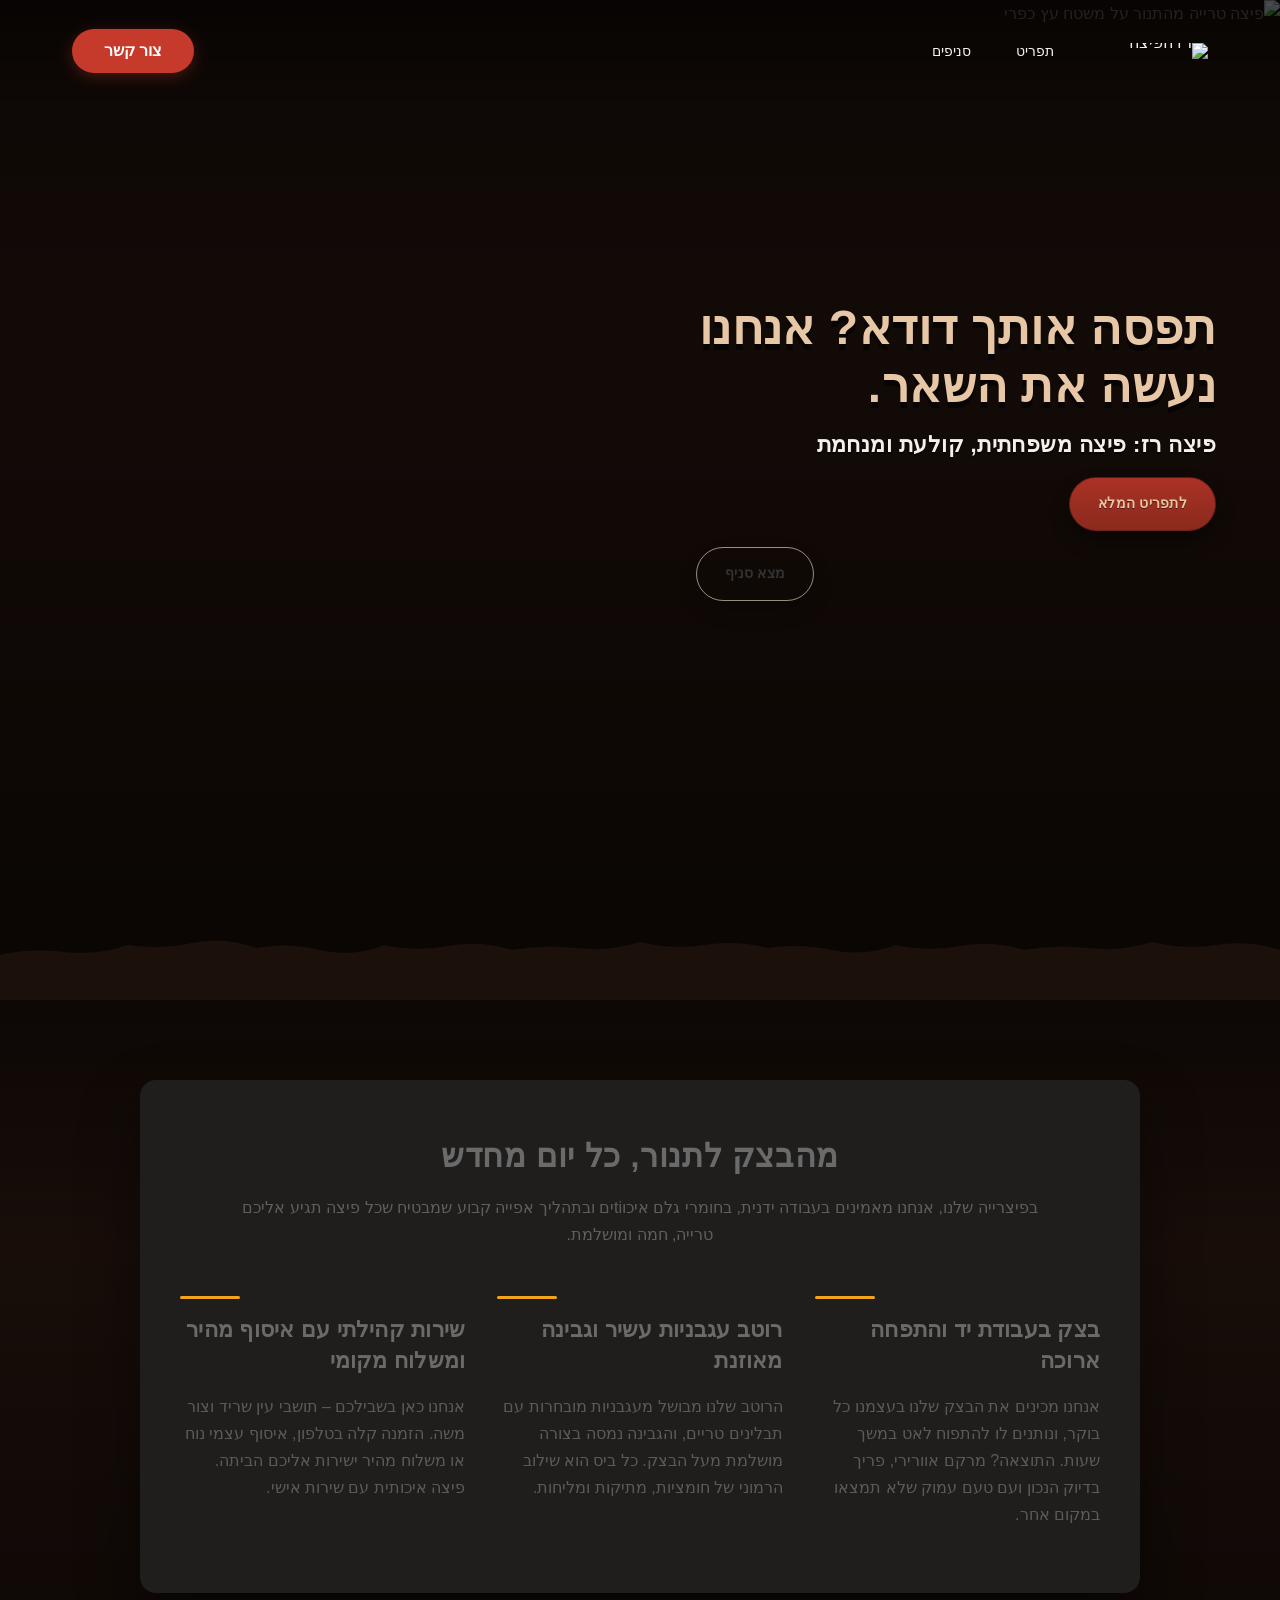
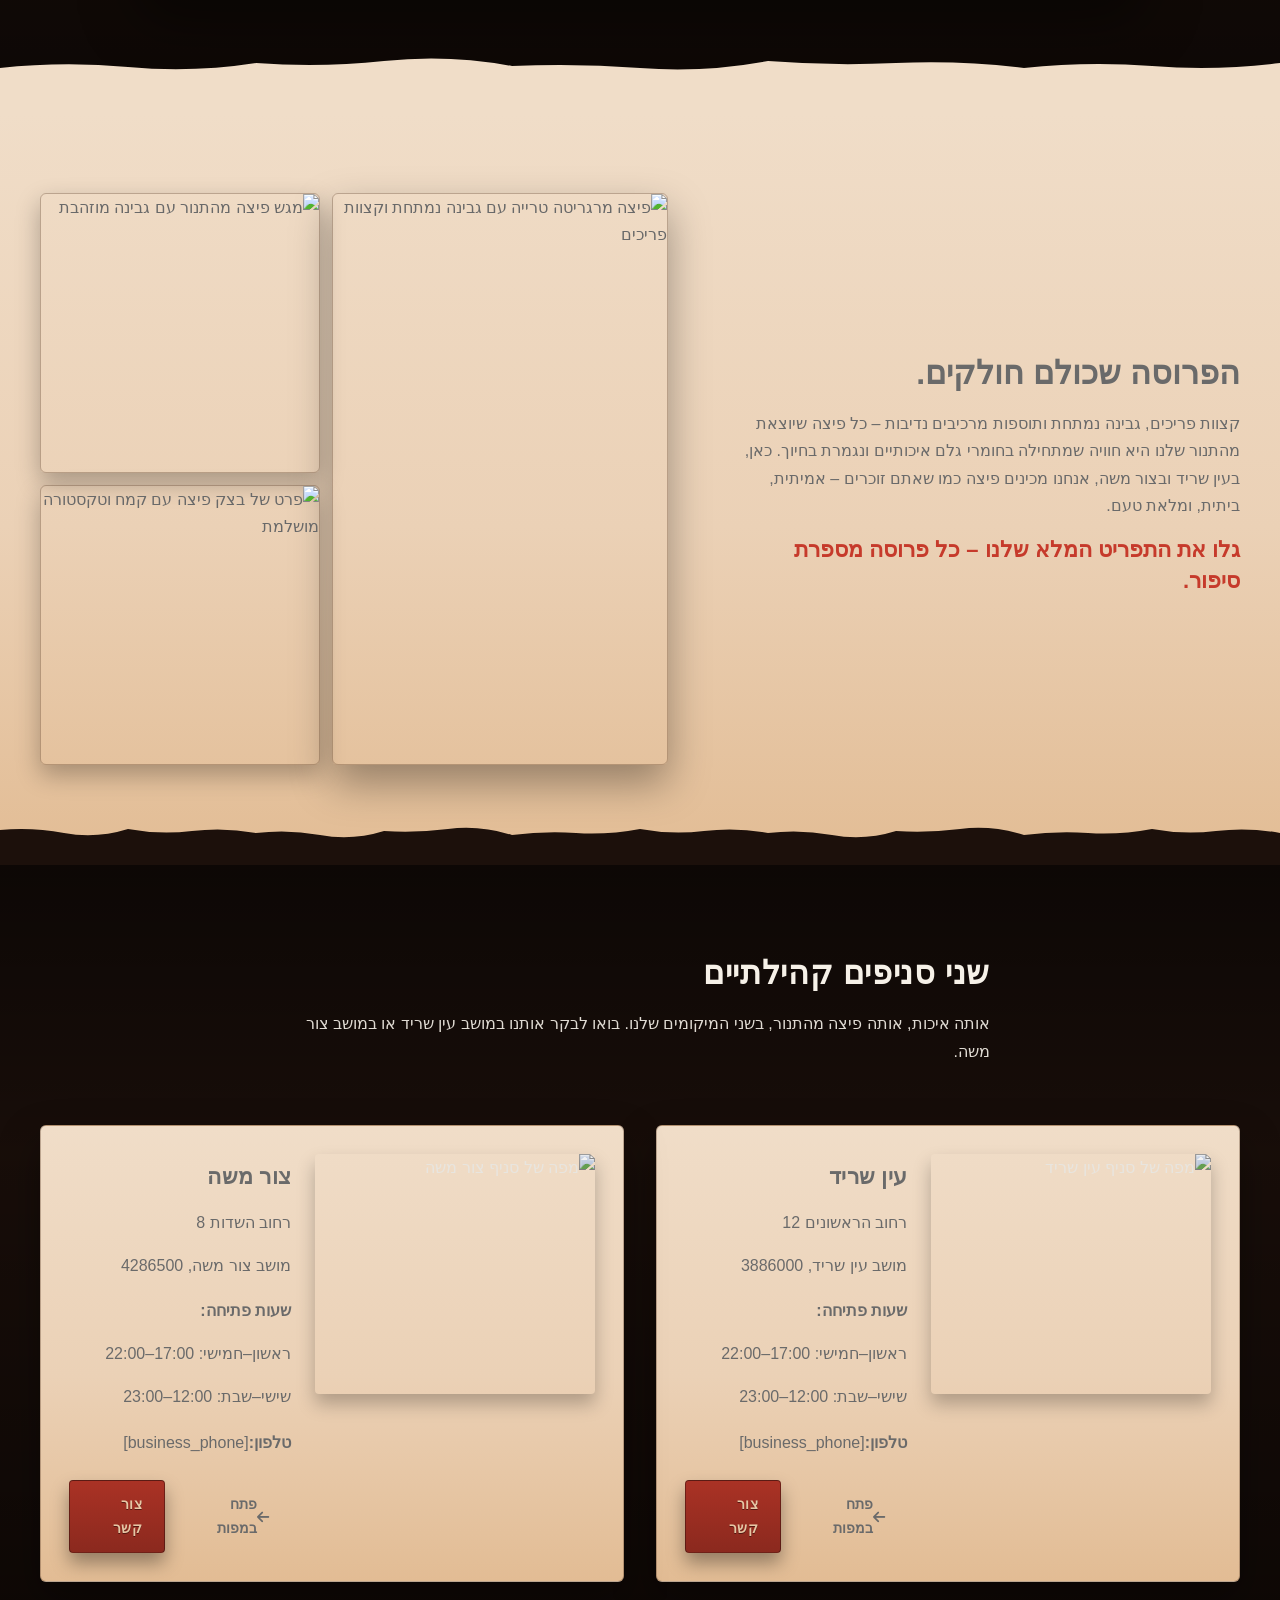
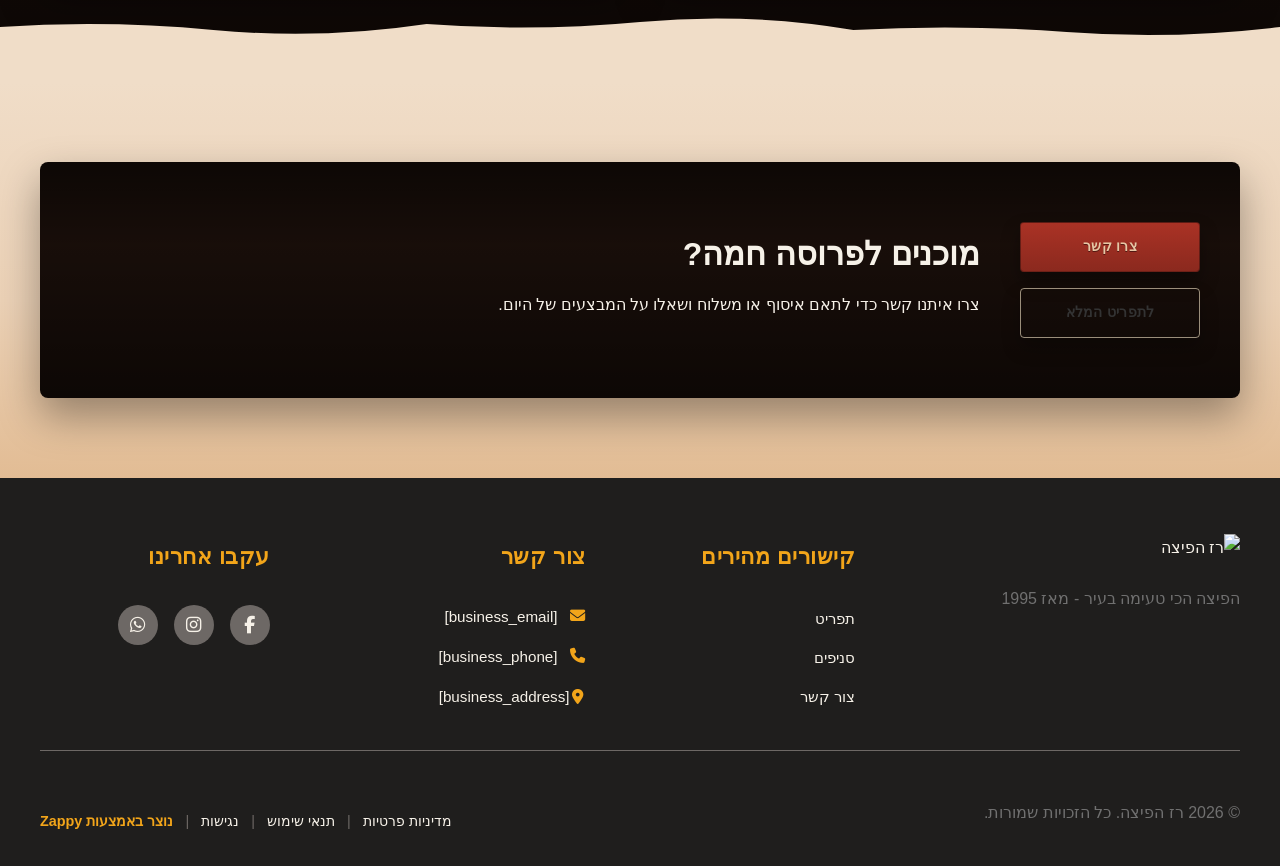
==== commit 463bd349: "Background sync: Progressive GitHub Sync" ====
--- a/public/index.html
+++ b/public/index.html
@@ -1 +1 @@
-<!doctype html><html dir="rtl" lang="he"><head><meta charset="UTF-8"><meta content="width=device-width,initial-scale=1" name="viewport"><meta content="index, follow" name="robots"><title>פיצה איכותית שמגיעה היישר אליכם הביתה — רז הפיצה</title><meta content="רז הפיצה מגישה פיצה טרייה ואיכותית בעין שריד וצור משה. פיצרייה משפחתית עם מגוון טעמים מפנקים שכולם אוהבים. הזמינו עכשיו!" name="description"><meta content="פיצרייה, רז הפיצה, פיצה עין שריד, פיצה צור משה, פיצריה איכותית לילדים" name="keywords"><link href="/assets/favicon.ico" rel="icon" type="image/x-icon"><link href="/assets/favicon-16x16.png" rel="icon" type="image/png" sizes="16x16"><link href="/assets/favicon-32x32.png" rel="icon" type="image/png" sizes="32x32"><link href="/assets/favicon-48x48.png" rel="icon" type="image/png" sizes="48x48"><link href="/assets/favicon-192x192.png" rel="icon" type="image/png" sizes="192x192"><link href="/assets/favicon-512x512.png" rel="icon" type="image/png" sizes="512x512"><link href="/assets/apple-touch-icon.png" rel="apple-touch-icon"><script>!function(){"use strict";var t="b93ec618-f410-4ff7-aa60-699da508976b",e="https://api.zappy5.com/api/analytics/track",a=18e5,n=2592e6,o=!0,i=!0,r=!0;var s=function(){var e="zappy_visitor_"+t,a=null;try{if(a=localStorage.getItem(e)){var o=JSON.parse(a),i=Date.now();if(i-o.created<n)return o.lastSeen=i,localStorage.setItem(e,JSON.stringify(o)),o.id}}catch(t){console.warn("Zappy Analytics: LocalStorage not available")}var r="zv_"+Date.now()+"_"+Math.random().toString(36).substr(2,9);try{localStorage.setItem(e,JSON.stringify({id:r,created:Date.now(),lastSeen:Date.now()}))}catch(t){}return r}(),c=function(){var e="zappy_session_"+t,n=null;try{if(n=sessionStorage.getItem(e)){var o=JSON.parse(n),i=Date.now();if(i-o.timestamp<a)return o.timestamp=i,sessionStorage.setItem(e,JSON.stringify(o)),o.id}}catch(t){console.warn("Zappy Analytics: SessionStorage not available")}var r="zs_"+Date.now()+"_"+Math.random().toString(36).substr(2,9);try{sessionStorage.setItem(e,JSON.stringify({id:r,timestamp:Date.now()}))}catch(t){}return r}();function l(a,n){n=n||{};var o={website_id:t,event_type:a,page_path:window.location.pathname,referrer:document.referrer||"direct",visitor_id:s,session_id:c,metadata:n};if(navigator.sendBeacon){var i=new Blob([JSON.stringify(o)],{type:"application/json"});navigator.sendBeacon(e,i)}else fetch(e,{method:"POST",headers:{"Content-Type":"application/json"},body:JSON.stringify(o),keepalive:!0}).catch(function(t){console.warn("Zappy Analytics: Failed to track event",t)})}o&&l("pageview",{title:document.title,url:window.location.href}),i&&document.addEventListener("click",function(t){var e=t.target;if("BUTTON"===e.tagName||e.closest("button")){var a="BUTTON"===e.tagName?e:e.closest("button");l("click",{element:"button",text:a.textContent.trim().substring(0,100),id:a.id||null,class:a.className||null})}else if("A"===e.tagName||e.closest("a")){var n="A"===e.tagName?e:e.closest("a");l("navigation",{element:"link",text:n.textContent.trim().substring(0,100),href:n.href,external:n.hostname!==window.location.hostname})}},!0),r&&document.addEventListener("submit",function(t){var e=t.target;l("form_submit",{form_id:e.id||null,form_name:e.name||null,form_action:e.action||null,form_method:e.method||"GET"})},!0);var d=Date.now();window.addEventListener("beforeunload",function(){l("page_unload",{time_on_page:Math.floor((Date.now()-d)/1e3),page_path:window.location.pathname})}),window.zappyAnalytics={track:l,getVisitorId:function(){return s},getSessionId:function(){return c}}}()</script><meta content="פיצה איכותית שמגיעה היישר אליכם הביתה — רז הפיצה" property="og:title"><meta content="רז הפיצה מגישה פיצה טרייה ואיכותית בעין שריד וצור משה. פיצרייה משפחתית עם מגוון טעמים מפנקים שכולם אוהבים. הזמינו עכשיו!" property="og:description"><meta content="website" property="og:type"><meta content="he_IL" property="og:locale"><meta content="summary_large_image" name="twitter:card"><meta content="פיצה איכותית שמגיעה היישר אליכם הביתה — רז הפיצה" name="twitter:title"><meta content="רז הפיצה מגישה פיצה טרייה ואיכותית בעין שריד וצור משה. פיצרייה משפחתית עם מגוון טעמים מפנקים שכולם אוהבים. הזמינו עכשיו!" name="twitter:description"><link href="https://cdnjs.cloudflare.com/ajax/libs/font-awesome/6.4.0/css/all.min.css" rel="stylesheet"><link href="/assets/favicon.ico" rel="icon" type="image/x-icon"><link href="/assets/favicon-16x16.png" rel="icon" type="image/png" sizes="16x16"><link href="/assets/favicon-32x32.png" rel="icon" type="image/png" sizes="32x32"><link href="/assets/favicon-48x48.png" rel="icon" type="image/png" sizes="48x48"><link href="/assets/favicon-192x192.png" rel="icon" type="image/png" sizes="192x192"><link href="/assets/favicon-512x512.png" rel="icon" type="image/png" sizes="512x512"><link href="/assets/apple-touch-icon.png" rel="apple-touch-icon"><link href="https://cdn.jsdelivr.net/npm/vanilla-cookieconsent@3/dist/cookieconsent.css" rel="stylesheet"><script src="https://cdn.jsdelivr.net/npm/vanilla-cookieconsent@3/dist/cookieconsent.umd.js"></script><script src="https://cdn.jsdelivr.net/gh/mickidum/acc_toolbar/acctoolbar/acctoolbar.min.js"></script><link href="/styles.css" rel="stylesheet"><style id="zappy-dropdown-submenu-styles">#navMenu li:has(.sub-menu),.nav-menu li:has(.sub-menu),.navbar li:has(.sub-menu),nav li:has(.sub-menu){position:relative}#navMenu .sub-menu,.nav-menu .sub-menu,.navbar .sub-menu,nav .sub-menu{display:block!important;position:absolute!important;top:100%;left:0;min-width:220px;background:#fff;border-radius:8px;box-shadow:0 8px 25px rgba(0,0,0,.15);padding:8px 0;opacity:0;visibility:hidden;transform:translateY(10px);transition:all .3s ease;z-index:1000;list-style:none;pointer-events:none}#navMenu li:hover>.sub-menu,.nav-menu li:hover>.sub-menu,.navbar li:hover>.sub-menu,nav li:hover>.sub-menu{opacity:1!important;visibility:visible!important;transform:translateY(0)!important;pointer-events:auto!important}.sub-menu li{list-style:none;margin:0;padding:0}.sub-menu a{display:block!important;padding:10px 16px!important;color:var(--text-dark,#333)!important;font-weight:500;text-decoration:none;white-space:nowrap;transition:background-color .2s}.sub-menu a:hover{background-color:#f5f5f5}[dir=rtl] .nav-menu .sub-menu,[dir=rtl] .navbar .sub-menu,[dir=rtl] nav .sub-menu,html[lang=ar] .nav-menu .sub-menu,html[lang=ar] .navbar .sub-menu,html[lang=ar] nav .sub-menu,html[lang=he] .nav-menu .sub-menu,html[lang=he] .navbar .sub-menu,html[lang=he] nav .sub-menu{left:auto!important;right:0!important}.sub-menu:empty,.sub-menu:not(:has(li)),.sub-menu:not(:has(li:not(.zappy-hidden-menu-item))){display:none!important;opacity:0!important;visibility:hidden!important;pointer-events:none!important}li:has(.menu-group-title):hover>.sub-menu{opacity:1!important;visibility:visible!important;transform:translateY(0)!important;pointer-events:auto!important}#navMenu>li>.menu-group-title,.nav-menu>li>.menu-group-title{display:inline-block;padding:.5rem 1rem;cursor:default;user-select:none}@media (max-width:768px){#navMenu .sub-menu,.nav-menu .sub-menu,.navbar .sub-menu,nav .sub-menu{position:static!important;transform:none!important;box-shadow:none!important;background:0 0!important;max-height:0;overflow:hidden;opacity:0;visibility:hidden;transition:max-height .3s ease,opacity .3s ease;padding:0!important;border-radius:0!important}.sub-menu.mobile-expanded{max-height:500px!important;opacity:1!important;visibility:visible!important;padding:8px 0 8px 16px!important}[dir=rtl] .sub-menu.mobile-expanded,html[lang=he] .sub-menu.mobile-expanded{padding:8px 16px 8px 0!important}#navMenu li:hover>.sub-menu,.nav-menu li:hover>.sub-menu,.navbar li:hover>.sub-menu,nav li:hover>.sub-menu{opacity:0;visibility:hidden;pointer-events:none}#navMenu li>.sub-menu.mobile-expanded,.nav-menu li>.sub-menu.mobile-expanded,.navbar li>.sub-menu.mobile-expanded,nav li>.sub-menu.mobile-expanded{opacity:1!important;visibility:visible!important;pointer-events:auto!important}#navMenu li:has(.sub-menu),.nav-menu li:has(.sub-menu),.navbar li:has(.sub-menu),nav li:has(.sub-menu){display:flex!important;flex-wrap:wrap!important;align-items:center!important;position:relative!important;min-height:44px!important}#navMenu li:has(.sub-menu)>a,.nav-menu li:has(.sub-menu)>a,.navbar li:has(.sub-menu)>a,nav li:has(.sub-menu)>a{flex:1!important;min-width:0!important}#navMenu li:has(.sub-menu)>.menu-group-title,.nav-menu li:has(.sub-menu)>.menu-group-title,.navbar li:has(.sub-menu)>.menu-group-title,nav li:has(.sub-menu)>.menu-group-title{flex:1!important;min-width:0!important;padding:0!important;line-height:inherit!important}#navMenu li:has(.sub-menu)>.sub-menu,.nav-menu li:has(.sub-menu)>.sub-menu,.navbar li:has(.sub-menu)>.sub-menu,nav li:has(.sub-menu)>.sub-menu{flex-basis:100%!important;width:100%!important}#navMenu li:has(.sub-menu)>a [class*=arrow],#navMenu li:has(.sub-menu)>a [class*=chevron],.nav-menu li:has(.sub-menu)>a .fa-angle-down,.nav-menu li:has(.sub-menu)>a .fa-chevron-down,.nav-menu li:has(.sub-menu)>a [class*=arrow],.nav-menu li:has(.sub-menu)>a [class*=chevron],nav li:has(.sub-menu)>a [class*=arrow],nav li:has(.sub-menu)>a [class*=chevron]{display:none!important;visibility:hidden!important}.mobile-submenu-toggle{display:flex!important;align-items:center!important;justify-content:center!important;width:44px!important;height:auto!important;background:0 0!important;border:none!important;cursor:pointer!important;color:var(--text-dark)!important;position:static!important;flex-shrink:0!important;align-self:stretch!important;z-index:2!important;padding:0!important;margin:0!important}.mobile-submenu-toggle::after{content:''!important;width:0!important;height:0!important;border-left:6px solid transparent!important;border-right:6px solid transparent!important;border-top:7px solid currentColor!important;transition:transform .3s ease!important}.mobile-submenu-toggle.expanded::after{transform:rotate(180deg)!important}.sub-menu a{padding:10px 0!important;display:block!important;color:var(--text-dark)!important}.navbar .sub-menu li a,.zappy-products-dropdown .sub-menu a,nav.navbar .sub-menu li a{color:var(--text-dark)!important}}@media (min-width:769px){.mobile-submenu-toggle{display:none!important}}</style><style id="mobile-lang-menu-deployed-css">@media (max-width:768px){.lang-switcher,.nav-container .lang-switcher,.nav-cta-container .lang-switcher,.nav-ecommerce-icons .lang-switcher,.nav-icons-left .lang-switcher,.navbar .lang-switcher,.navbar .nav-cta-container .lang-switcher{display:none!important}.mobile-lang-menu{width:100%;border-top:1px solid rgba(128,128,128,.2);padding:8px 0 0 0;margin-top:8px}.mobile-lang-toggle{display:flex!important;align-items:center;justify-content:space-between;width:100%;padding:12px 16px;background:0 0;border:none;cursor:pointer;font-size:15px;color:inherit;font-family:inherit}.mobile-lang-toggle::after{content:'';display:inline-block;width:8px;height:8px;border-right:2px solid currentColor;border-bottom:2px solid currentColor;transform:rotate(45deg);transition:transform .3s ease;margin-left:8px}.mobile-lang-toggle.expanded::after{transform:rotate(-135deg)}.mobile-lang-options{max-height:0;overflow:hidden;transition:max-height .3s ease}.mobile-lang-options.expanded{max-height:300px}.mobile-lang-option{display:flex!important;align-items:center;gap:10px;padding:10px 24px;text-decoration:none;color:inherit;font-size:14px;font-family:inherit}.mobile-lang-option:hover{background:rgba(128,128,128,.1)}.mobile-lang-option.active{font-weight:600;opacity:.7;pointer-events:none}.mobile-lang-option img{width:20px;height:20px;border-radius:50%}}@media (min-width:769px){.mobile-lang-menu{display:none!important}}</style><style id="zappy-widget-visibility">#mic-access-tool-box,#mic-access-tool-general-button,#mic-init-access-tool #mic-access-tool-box,#mic-init-access-tool #mic-access-tool-general-button,#mic-init-access-tool .mic-access-tool-general-button,._access-icon,._access-menu,.mic-access-tool-box,.mic-access-tool-general-button,div[id*=mic-access-tool-box]{display:none!important;visibility:hidden!important;opacity:0!important;pointer-events:none!important}</style></head><body><nav class="navbar" dir="rtl"><button aria-label="Menu" class="mobile-toggle" id="mobileToggle"><svg viewBox="0 0 24 24" fill="none" height="24" width="24" class="hamburger-icon"><path d="M3 12h18M3 6h18M3 18h18" stroke="currentColor" stroke-linecap="round" stroke-width="2"></path></svg><svg viewBox="0 0 24 24" fill="none" height="24" width="24" class="close-icon" style="display:none"><path d="M18 6L6 18M6 6l12 12" stroke="currentColor" stroke-linecap="round" stroke-width="2"></path></svg></button><button aria-label="Call" class="phone-header-btn"><svg viewBox="0 0 24 24" fill="currentColor" height="20" width="20"><path d="M22 16.92v3a2 2 0 0 1-2.18 2 19.79 19.79 0 0 1-8.63-3.07 19.5 19.5 0 0 1-6-6 19.79 19.79 0 0 1-3.07-8.67A2 2 0 0 1 4.11 2h3a2 2 0 0 1 2 1.72 12.84 12.84 0 0 0 .7 2.81 2 2 0 0 1-.45 2.11L8.09 9.91a16 16 0 0 0 6 6l1.27-1.27a2 2 0 0 1 2.11-.45 12.84 12.84 0 0 0 2.81.7A2 2 0 0 1 22 16.92z"></path></svg></button><div class="nav-container"><div class="nav-right-group"><div class="nav-brand"><a href="/" class="logo-link"><img alt="רז הפיצה" src="/assets/logo.webp" class="logo"></a></div><ul class="nav-menu" id="navMenu"><li><a href="/menu">תפריט</a></li><li><a href="/locations">סניפים</a></li></ul></div><div class="nav-cta-container"><a href="/contact" class="nav-cta-btn">צור קשר</a></div></div></nav><script>window.addEventListener("load",function(){const e=document.querySelector(".navbar, nav, header");if(!e)return void console.log("[Navbar] Navbar element not found");let t=document.getElementById("mobileToggle")||document.querySelector(".mobile-toggle")||document.querySelector(".hamburger")||document.querySelector(".hamburger-menu")||document.querySelector(".menu-toggle")||document.querySelector(".burger-menu")||document.querySelector('[aria-label="Menu"]')||document.querySelector('[aria-label="תפריט"]');const o=document.querySelector(".phone-header-btn"),n=window.getComputedStyle(e);let r=n.backgroundColor;if(console.log("[Navbar] Initial navbar background:",r),"transparent"===r||"rgba(0, 0, 0, 0)"===r||r.startsWith("rgba")&&r.includes(", 0)")){const e=n.backgroundImage;if(e&&"none"!==e)console.log("[Navbar] Navbar has background image/gradient, using dark text"),r="rgb(240, 240, 240)";else{const e=window.getComputedStyle(document.body).backgroundColor;console.log("[Navbar] Navbar transparent, using body background:",e),r=e}}const i=r.match(/\d+/g);if(i&&i.length>=3){const e=(.299*parseInt(i[0])+.587*parseInt(i[1])+.114*parseInt(i[2]))/255;console.log("[Navbar] Mobile button colors preserved from Claude CSS (luminance:",e.toFixed(2)+")");const n=document.createElement("style");n.id="zappy-mobile-nav-fix";document.documentElement.lang;document.documentElement.dir,n.textContent='\n        /* Hide mobile buttons on desktop, show only on mobile */\n        @media (min-width: 769px) {\n          .mobile-toggle,\n          .phone-header-btn {\n            display: none !important;\n          }\n        }\n        \n        /* Show and position mobile buttons correctly on mobile */\n        @media (max-width: 768px) {\n          .mobile-toggle,\n          .phone-header-btn {\n            position: absolute !important;\n            top: 50% !important;\n            transform: translateY(-50%) !important;\n            z-index: 1001 !important;\n            display: flex !important;\n            align-items: center !important;\n            justify-content: center !important;\n            width: 36px !important;\n            height: 36px !important;\n            border-radius: 50% !important;\n            border: none !important;\n            cursor: pointer !important;\n            padding: 6px !important;\n            background: none !important;\n            color: var(--nav-text, var(--text-dark)) !important;\n          }\n          \n          /* LTR positioning (default): hamburger LEFT, phone RIGHT */\n          html:not([dir="rtl"]):not([lang="he"]):not([lang="ar"]) .mobile-toggle,\n          html[dir="ltr"] .mobile-toggle {\n            left: 12px !important;\n            right: auto !important;\n          }\n          html:not([dir="rtl"]):not([lang="he"]):not([lang="ar"]) .phone-header-btn,\n          html[dir="ltr"] .phone-header-btn {\n            right: 12px !important;\n            left: auto !important;\n          }\n          \n          /* RTL positioning: hamburger RIGHT, phone LEFT */\n          html[dir="rtl"] .mobile-toggle,\n          html[lang="he"] .mobile-toggle,\n          html[lang="ar"] .mobile-toggle {\n            right: 12px !important;\n            left: auto !important;\n          }\n          html[dir="rtl"] .phone-header-btn,\n          html[lang="he"] .phone-header-btn,\n          html[lang="ar"] .phone-header-btn {\n            left: 12px !important;\n            right: auto !important;\n          }\n          \n          /* CRITICAL: Ensure nav-container has min-height on mobile */\n          /* All children are positioned absolutely/fixed on mobile, so height:auto collapses to 0 */\n          .nav-container {\n            min-height: 70px !important;\n            position: relative !important;\n          }\n          \n          /* Ensure SVG icons are properly sized and inherit color */\n          .mobile-toggle svg,\n          .phone-header-btn svg {\n            width: 24px !important;\n            height: 24px !important;\n            /* Don\'t force display - let JavaScript control hamburger/close toggle */\n          }\n          \n          /* Reset nav-cta-container on mobile - remove desktop box-shadow/padding */\n          /* that creates a visible ghost box when CTA button is hidden */\n          .nav-cta-container {\n            box-shadow: none !important;\n            padding: 0 !important;\n          }\n          \n          /* Hide nav-cta-container entirely on mobile when there\'s no lang-switcher */\n          /* (only the CTA button is inside, and it\'s hidden on mobile) */\n          .nav-cta-container:not(:has(.lang-switcher)) {\n            display: none !important;\n          }\n          \n          /* CRITICAL: Prevent hero image fade gradient from bleeding over headline text */\n          /* The .image-fade-gradient has bottom: -30px (extends below parent) */\n          /* On mobile stacked layout, this overlaps the h1 text below the image */\n          .hero-image-column {\n            overflow: hidden !important;\n          }\n          .image-fade-gradient {\n            bottom: 0 !important;\n          }\n          \n          /* Hide desktop language switcher on mobile - hamburger menu handles it */\n          /* High specificity to override stored CSS */\n          .lang-switcher,\n          .nav-cta-container .lang-switcher,\n          .nav-container .lang-switcher,\n          .navbar .lang-switcher,\n          .navbar .nav-cta-container .lang-switcher {\n            display: none !important;\n          }\n        }\n      ';const r=document.getElementById("zappy-mobile-nav-fix");r&&r.remove(),document.head.appendChild(n),console.log("[Navbar] Critical CSS injected for mobile nav positioning");const l=window.innerWidth<=768;if(t){const e=t.querySelector(".hamburger-icon"),o=t.querySelector(".close-icon");e&&(e.style.setProperty("width","24px","important"),e.style.setProperty("height","24px","important"),e.style.setProperty("display","block","important")),o&&(o.style.setProperty("width","24px","important"),o.style.setProperty("height","24px","important"),o.style.setProperty("display","none","important")),l?(t.style.setProperty("position","absolute","important"),t.style.setProperty("top","50%","important"),t.style.setProperty("transform","translateY(-50%)","important"),t.style.setProperty("z-index","1001","important"),t.style.removeProperty("left"),t.style.removeProperty("right"),console.log("[Navbar] Mobile toggle positioning applied (mobile viewport)")):(t.style.removeProperty("position"),t.style.removeProperty("top"),t.style.removeProperty("transform"),t.style.removeProperty("z-index"),t.style.removeProperty("left"),t.style.removeProperty("right"),console.log("[Navbar] Desktop viewport - cleared mobile toggle inline positioning"))}if(o){const e=o.querySelector("svg");e&&(e.style.width="24px",e.style.height="24px",e.setAttribute("width","24"),e.setAttribute("height","24")),l?(o.style.setProperty("position","absolute","important"),o.style.setProperty("top","50%","important"),o.style.setProperty("transform","translateY(-50%)","important"),o.style.setProperty("z-index","1001","important"),o.style.removeProperty("left"),o.style.removeProperty("right"),console.log("[Navbar] Phone button positioning applied (mobile viewport)")):(o.style.removeProperty("position"),o.style.removeProperty("top"),o.style.removeProperty("transform"),o.style.removeProperty("z-index"),o.style.removeProperty("left"),o.style.removeProperty("right"),console.log("[Navbar] Desktop viewport - cleared phone button inline positioning"))}}else console.log("[Navbar] Could not parse background color:",r);t=document.getElementById("mobileToggle")||document.querySelector(".mobile-toggle")||document.querySelector(".hamburger")||document.querySelector(".hamburger-menu")||document.querySelector(".menu-toggle")||document.querySelector(".burger-menu")||document.querySelector('[aria-label="Menu"]')||document.querySelector('[aria-label="תפריט"]');const l=document.getElementById("navMenu")||document.querySelector(".nav-menu")||document.querySelector(".nav-links")||document.querySelector("nav ul:not(.submenu)");if(!t||!l)return void console.log("[Navbar] Mobile toggle or menu not found:",{toggle:!!t,menu:!!l});l.id||(l.id="navMenu"),console.log("[Navbar] Initializing mobile menu...");const a=t.cloneNode(!0);t.parentNode.replaceChild(a,t),a.addEventListener("click",function(e){e.preventDefault(),e.stopPropagation();const t=this.querySelector(".hamburger-icon"),o=this.querySelector(".close-icon");l.classList.contains("active")?(l.classList.remove("active"),t&&t.style.setProperty("display","block","important"),o&&o.style.setProperty("display","none","important"),document.body.style.overflow="",console.log("[Navbar] Menu closed")):(l.classList.add("active"),t&&t.style.setProperty("display","none","important"),o&&o.style.setProperty("display","block","important"),document.body.style.overflow="hidden",console.log("[Navbar] Menu opened"))}),l.querySelectorAll("a").forEach(function(e){e.addEventListener("click",function(){if("#"===this.getAttribute("href"))return;const e=a.querySelector(".hamburger-icon"),t=a.querySelector(".close-icon");l.classList.remove("active"),e&&e.style.setProperty("display","block","important"),t&&t.style.setProperty("display","none","important"),document.body.style.overflow="",console.log("[Navbar] Menu closed (link clicked)")})});var s=l.querySelectorAll(".dropdown-toggle");s.forEach(function(e){e.addEventListener("click",function(e){e.preventDefault(),e.stopPropagation();var t=this.closest(".nav-dropdown");t&&(t.parentNode.querySelectorAll(".nav-dropdown.open").forEach(function(e){e!==t&&e.classList.remove("open")}),t.classList.toggle("open"),console.log("[Navbar] Dropdown toggled:",t.classList.contains("open")?"open":"closed"))})}),document.addEventListener("click",function(e){e.target.closest(".nav-dropdown")||document.querySelectorAll(".nav-dropdown.open").forEach(function(e){e.classList.remove("open")})}),console.log("[Navbar] Dropdown handlers initialized for "+s.length+" dropdowns"),o&&o.addEventListener("click",function(){const e=document.querySelectorAll('a[href^="tel:"]'),t=e.length>0?e[0].getAttribute("href").replace("tel:",""):"[business_phone]";window.location.href="tel:"+t,console.log("[Navbar] Phone button clicked")}),console.log("[Navbar] Mobile menu initialized successfully");const p=function(){const e=document.querySelector(".whatsapp-float");e&&(window.innerWidth>=769?(e.style.setProperty("display","none","important"),e.style.setProperty("visibility","hidden","important"),e.style.setProperty("opacity","0","important"),e.style.setProperty("pointer-events","none","important"),console.log("[WhatsApp] Button hidden on desktop")):(e.style.removeProperty("display"),e.style.removeProperty("visibility"),e.style.removeProperty("opacity"),e.style.removeProperty("pointer-events"),console.log("[WhatsApp] Button visible on mobile")))};let c;p(),window.addEventListener("resize",function(){clearTimeout(c),c=setTimeout(p,100)})})</script><main><section class="index-hero-section" data-layout-spec="בית-hero" data-hero-type="fullscreen-scrim" data-zappy-content-align="center-right" id="zappy-section-0"><style data-zappy-align-style="true">#zappy-section-0>[data-zappy-align-target]{margin-top:auto!important;margin-bottom:auto!important;margin-left:auto!important;margin-right:0!important;align-items:center!important;justify-content:flex-start!important}#zappy-section-0>[data-zappy-align-target]>*{margin-left:auto!important;margin-right:0!important}@media (max-width:768px){#zappy-section-0>[data-zappy-align-target]{align-items:center!important;justify-content:center!important;margin-top:auto!important;margin-bottom:auto!important;margin-left:auto!important;margin-right:auto!important}#zappy-section-0>[data-zappy-align-target]>*{margin-left:auto!important;margin-right:auto!important}}</style><img alt="פיצה טרייה מהתנור על משטח עץ כפרי" src="/assets/site-index-hero-bg.webp" data-context="Rustic overhead shot of a freshly baked artisan pizza on a dark, charred wood surface with flour dusting and warm golden highlights. The pizza has rich tomato sauce, melted cheese, and fresh toppings. Warm, inviting lighting with dramatic shadows. Authentic pizzeria atmosphere." data-placeholder="index-hero-bg" height="1080" width="1920" class="hero-bg zappy-editable-image" data-element-id="img-1773356445925-wqb6t42x0" data-element-type="image" data-hero-background="true" data-hero-bg="true"><div class="hero-scrim" aria-hidden="true"></div><div class="hero-content" data-zappy-align-target="true"><div class="hero-text-group"><h1 data-element-id="move-1773356478322-lm7enh10"></h1><h1></h1><h2></h2><h1>תפסה אותך דודא? אנחנו נעשה את השאר.</h1><h3 class="hero-locations">נמצאים במושבי עין שריד וצור משה</h3><p class="hero-description">בצק בעבודת יד, רוטב עגבניות עשיר ושירות מהיר וחם ממש ליד הבית.</p><p><a href="/menu" class="btn-primary" data-element-id="zappy-drop-sxmxm26ec" data-element-type="button" data-native-element="true" style="outline:none">לתפריט המלא</a></p><div class="hero-ctas"><p><a href="/locations" class="btn-secondary" data-element-id="btn-1773356445916-yx587uhjt" data-element-type="button" data-native-element="true">מצא סניף</a></p></div></div></div><div class="hero-divider-wrapper"><svg viewBox="0 0 1200 100" aria-hidden="true" preserveAspectRatio="none" xmlns="http://www.w3.org/2000/svg"><defs><linearGradient id="soot-gradient" x1="0%" x2="0%" y1="0%" y2="100%"><stop offset="0%" style="stop-color:#1C100B;stop-opacity:0.8"></stop><stop offset="100%" style="stop-color:#1C100B;stop-opacity:1"></stop></linearGradient></defs><path d="M0,100 L0,55 Q30,48 60,52 T120,45 Q150,50 180,43 T240,48 Q270,42 300,50 T360,45 Q390,52 420,46 T480,50 Q510,44 540,48 T600,42 Q630,50 660,45 T720,48 Q750,43 780,50 T840,45 Q870,52 900,46 T960,50 Q990,44 1020,48 T1080,42 Q1110,50 1140,45 T1200,50 L1200,100 Z" fill="#1C100B"></path></svg></div></section><section class="index-features-section" data-layout-spec="בית-features"><div class="index-features-section__container"><div class="index-features-section__panel"><div class="index-features-section__intro"><h2 class="index-features-section__title">מהבצק לתנור, כל יום מחדש</h2><p class="index-features-section__subtitle">בפיצרייה שלנו, אנחנו מאמינים בעבודה ידנית, בחומרי גלם איכוtiים ובתהליך אפייה קבוע שמבטיח שכל פיצה תגיע אליכם טרייה, חמה ומושלמת.</p></div><div class="index-features-section__grid"><div class="index-features-section__feature"><div class="index-features-section__accent-line"></div><h3 class="index-features-section__feature-title">בצק בעבודת יד והתפחה ארוכה</h3><p class="index-features-section__feature-text">אנחנו מכינים את הבצק שלנו בעצמנו כל בוקר, ונותנים לו להתפוח לאט במשך שעות. התוצאה? מרקם אוורירי, פריך בדיוק הנכון ועם טעם עמוק שלא תמצאו במקום אחר.</p></div><div class="index-features-section__feature"><div class="index-features-section__accent-line"></div><h3 class="index-features-section__feature-title">רוטב עגבניות עשיר וגבינה מאוזנת</h3><p class="index-features-section__feature-text">הרוטב שלנו מבושל מעגבניות מובחרות עם תבלינים טריים, והגבינה נמסה בצורה מושלמת מעל הבצק. כל ביס הוא שילוב הרמוני של חומציות, מתיקות ומליחות.</p></div><div class="index-features-section__feature"><div class="index-features-section__accent-line"></div><h3 class="index-features-section__feature-title">שירות קהילתי עם איסוף מהיר ומשלוח מקומי</h3><p class="index-features-section__feature-text">אנחנו כאן בשבילכם – תושבי עין שריד וצור משה. הזמנה קלה בטלפון, איסוף עצמי נוח או משלוח מהיר ישירות אליכם הביתה. פיצה איכותית עם שירות אישי.</p></div></div></div></div><div class="index-features-section__divider-wrapper"><svg viewBox="0 0 1200 100" aria-hidden="true" preserveAspectRatio="none" xmlns="http://www.w3.org/2000/svg"><defs><filter id="flour-speckles"><feTurbulence baseFrequency="0.9" numOctaves="4" result="noise" type="fractalNoise"></feTurbulence><feColorMatrix in="noise" result="grayscale" type="saturate" values="0"></feColorMatrix><feComponentTransfer in="grayscale" result="threshold"><feFuncA tableValues="0 0 0 0 0 0 0 0 0 0 0 0 0 0 0 1" type="discrete"></feFuncA></feComponentTransfer><feComposite in="threshold" in2="SourceGraphic" operator="over"></feComposite></filter></defs><path d="M0,100 L0,55 Q60,48 120,54 T240,50 Q300,55 360,48 T480,53 Q540,50 600,55 T720,48 Q780,53 840,50 T960,55 Q1020,48 1080,53 T1200,50 L1200,100 Z" fill="#F0DDC8" filter="url(#flour-speckles)"></path></svg></div></section><section class="index-gallery-section" data-layout-spec="בית-gallery"><div class="index-gallery-container"><div class="index-gallery-content"><h2>הפרוסה שכולם חולקים.</h2><p>קצוות פריכים, גבינה נמתחת ותוספות מרכיבים נדיבות – כל פיצה שיוצאת מהתנור שלנו היא חוויה שמתחילה בחומרי גלם איכותיים ונגמרת בחיוך. כאן, בעין שריד ובצור משה, אנחנו מכינים פיצה כמו שאתם זוכרים – אמיתית, ביתית, ומלאת טעם.</p><h3>גלו את התפריט המלא שלנו – כל פרוסה מספרת סיפור.</h3></div><div class="index-gallery-grid"><div class="index-gallery-large-tile"><img alt="פיצה מרגריטה טרייה עם גבינה נמתחת וקצוות פריכים" src="/assets/site-index-gallery-image-1.webp" data-context="Close-up of a sliced margherita pizza on a rustic wooden board, showing crispy browned edges, stretchy mozzarella cheese pulling apart, fresh basil leaves, and vibrant red tomato sauce. Warm artisan photography with shallow depth of field, flour dust on the crust, authentic pizzeria atmosphere" data-placeholder="index-gallery-image-1" height="800" width="600"></div><div class="index-gallery-small-tile index-gallery-small-tile-1"><img alt="מגש פיצה מהתנור עם גבינה מוזהבת" src="/assets/site-index-gallery-image-2.webp" data-context="Oven tray with freshly baked pizza showing beautifully browned cheese bubbles, golden crust edges, and slight char marks. Warm rustic lighting, artisan pizzeria photography, focus on texture and browning details" data-placeholder="index-gallery-image-2" height="400" width="400"></div><div class="index-gallery-small-tile index-gallery-small-tile-2"><img alt="פרט של בצק פיצה עם קמח וטקסטורה מושלמת" src="/assets/site-index-gallery-image-3.webp" data-context="Extreme close-up of pizza crust rim dusted with flour, showing air bubbles and artisan texture. Dark rustic background, warm lighting highlighting the golden-brown crust detail, shallow depth of field" data-placeholder="index-gallery-image-3" height="400" width="400"></div><div class="index-gallery-small-tile index-gallery-small-tile-3"><img alt="רוטב עגבניות טרי על בצק פיצה" src="/assets/site-index-gallery-image-4.webp" data-context="Swirl of vibrant red tomato pizza sauce on dough, showing rich texture and fresh ingredients. Warm artisan photography, rustic wooden surface, focus on sauce detail and color" data-placeholder="index-gallery-image-4" height="400" width="400"></div><div class="index-gallery-small-tile index-gallery-small-tile-4"><img alt="כף פיצה מעץ על רקע עץ כהה" src="/assets/site-index-gallery-image-5.webp" data-context="Traditional wooden pizza peel resting on dark rustic wood surface, with flour dust and artisan atmosphere. Warm lighting, shallow depth of field, authentic pizzeria tool photography" data-placeholder="index-gallery-image-5" height="400" width="400"></div></div></div><div class="index-gallery-divider-wrapper"><svg viewBox="0 0 1200 80" aria-hidden="true" preserveAspectRatio="none" xmlns="http://www.w3.org/2000/svg"><defs><linearGradient id="index-gallery-gradient" x1="0%" x2="0%" y1="0%" y2="100%"><stop offset="0%" style="stop-color:#1F1E1D;stop-opacity:1"></stop><stop offset="100%" style="stop-color:#1C100B;stop-opacity:1"></stop></linearGradient></defs><path d="M0,80 L0,45 Q30,42 60,48 T120,44 Q150,50 180,46 T240,48 Q270,44 300,50 T360,46 Q390,48 420,44 T480,50 Q510,46 540,48 T600,44 Q630,50 660,46 T720,48 Q750,44 780,50 T840,46 Q870,48 900,44 T960,50 Q990,46 1020,48 T1080,44 Q1110,50 1140,46 T1200,48 L1200,80 Z" fill="#1C100B"></path></svg></div></section><section class="index-locations-section" data-layout-spec="בית-locations"><div class="index-locations-container"><div class="index-locations-intro"><h2>שני סניפים קהילתיים</h2><p>אותה איכות, אותה פיצה מהתנור, בשני המיקומים שלנו. בואו לבקר אותנו במושב עין שריד או במושב צור משה.</p></div><div class="index-locations-cards"><article class="index-locations-card"><div class="index-locations-card-content"><h3>עין שריד</h3><div class="index-locations-address"><p>רחוב הראשונים 12</p><p>מושב עין שריד, 3886000</p></div><div class="index-locations-hours"><p><strong>שעות פתיחה:</strong></p><p>ראשון–חמישי: 17:00–22:00</p><p>שישי–שבת: 12:00–23:00</p></div><div class="index-locations-phone"><p><strong>טלפון:</strong>[business_phone]</p></div><div class="index-locations-ctas"><a href="/contact" class="btn-primary">צור קשר</a><a href="https://maps.google.com/?q=עין שריד" class="btn-ghost" target="_blank" rel="noopener">פתח במפות<i class="fas fa-arrow-left" style="margin-inline-start:6px"></i></a></div></div><div class="index-locations-card-image"><img alt="מפה של סניף עין שריד" src="/assets/site-index-locations-image-1.webp" data-context="Matte desaturated static map thumbnail showing Ein Sarid moshav location in Israel, rustic aesthetic with beige/cream tones, slightly vintage map style with minimal UI, aerial view showing rural settlement roads and greenery" data-placeholder="index-locations-image-1" height="240" width="280"></div></article><article class="index-locations-card"><div class="index-locations-card-content"><h3>צור משה</h3><div class="index-locations-address"><p>רחוב השדות 8</p><p>מושב צור משה, 4286500</p></div><div class="index-locations-hours"><p><strong>שעות פתיחה:</strong></p><p>ראשון–חמישי: 17:00–22:00</p><p>שישי–שבת: 12:00–23:00</p></div><div class="index-locations-phone"><p><strong>טלפון:</strong>[business_phone]</p></div><div class="index-locations-ctas"><a href="/contact" class="btn-primary">צור קשר</a><a href="https://maps.google.com/?q=צור משה" class="btn-ghost" target="_blank" rel="noopener">פתח במפות<i class="fas fa-arrow-left" style="margin-inline-start:6px"></i></a></div></div><div class="index-locations-card-image"><img alt="מפה של סניף צור משה" src="/assets/site-index-locations-image-2.webp" data-context="Matte desaturated static map thumbnail showing Tzur Moshe moshav location in Israel, rustic aesthetic with beige/cream tones, slightly vintage map style with minimal UI, aerial view showing rural settlement roads and agricultural fields" data-placeholder="index-locations-image-2" height="240" width="280"></div></article></div></div><div class="index-locations-divider-wrapper"><svg viewBox="0 0 1200 100" aria-hidden="true" preserveAspectRatio="none" xmlns="http://www.w3.org/2000/svg"><path d="M0,100 L0,45 Q100,38 200,48 T400,42 Q500,50 600,40 T800,48 Q900,42 1000,50 T1200,45 L1200,100 Z" fill="#F0DDC8"></path></svg></div></section><section class="index-cta-section" data-layout-spec="בית-cta"><div class="index-cta-container"><div class="index-cta-inset-band"><div class="index-cta-content-wrapper"><div class="index-cta-text-block"><h2>מוכנים לפרוסה חמה?</h2><p>צרו איתנו קשר כדי לתאם איסוף או משלוח ושאלו על המבצעים של היום.</p></div><div class="index-cta-buttons"><a href="/contact" class="btn-primary index-cta-btn">צרו קשר</a><a href="/menu" class="btn-secondary index-cta-btn">לתפריט המלא</a></div></div></div></div></section></main><footer class="site-footer"><div class="footer-container"><div class="footer-top"><div class="footer-column footer-about"><img alt="רז הפיצה" src="/assets/logo.webp" class="logo"><p class="footer-tagline">הפיצה הכי טעימה בעיר - מאז 1995</p></div><div class="footer-column footer-links"><h3 class="footer-heading">קישורים מהירים</h3><ul class="footer-nav"><li><a href="/menu">תפריט</a></li><li><a href="/locations">סניפים</a></li><li><a href="/contact">צור קשר</a></li></ul></div><div class="footer-column footer-contact"><h3 class="footer-heading">צור קשר</h3><ul class="contact-list"><li><i class="fas fa-envelope"></i><a href="mailto:[business_email]">[business_email]</a></li><li><i class="fas fa-phone"></i><a href="tel:[business_phone]">[business_phone]</a></li><li><a href="/"><i class="fas fa-map-marker-alt"></i><span>[business_address]</span></a></li></ul></div><div class="footer-column footer-social"><h3 class="footer-heading">עקבו אחרינו</h3><div class="social-links"><a href="[facebook_handle]" target="_blank" rel="noopener" aria-label="Facebook"><i class="fab fa-facebook-f"></i></a><a href="[instagram_handle]" target="_blank" rel="noopener" aria-label="Instagram"><i class="fab fa-instagram"></i></a><a href="[whatsapp_handle]" target="_blank" rel="noopener" aria-label="WhatsApp"><i class="fab fa-whatsapp"></i></a></div></div></div><div class="footer-bottom"><div class="footer-copyright"><p>© 2026 רז הפיצה. כל הזכויות שמורות.</p></div><div class="footer-legal"><a href="/privacy">מדיניות פרטיות</a><span class="separator">|</span><a href="/terms">תנאי שימוש</a><span class="separator">|</span><a href="/accessibility">נגישות</a><span class="separator">|</span><a href="https://zappy5.com" class="zappy-attribution" target="_blank">נוצר באמצעות Zappy</a></div></div></div></footer><a href="https://wa.me/[whatsapp_handle]" class="whatsapp-float" aria-label="WhatsApp"><i class="fab fa-whatsapp"></i></a><div data-integration="accessibility:toolbar"></div><script src="/script.js"></script><script id="zappy-mobile-submenu-script">!function(){function e(){if(window.innerWidth>768)return document.querySelectorAll(".mobile-submenu-toggle").forEach(function(e){e.remove()}),void document.querySelectorAll(".sub-menu.mobile-expanded").forEach(function(e){e.classList.remove("mobile-expanded")});document.querySelectorAll(".nav-menu li:has(.sub-menu), nav li:has(.sub-menu), .navbar li:has(.sub-menu), #navMenu li:has(.sub-menu)").forEach(function(e){if(!e.querySelector(".mobile-submenu-toggle")){var t=e.querySelector(".sub-menu"),n=e.querySelector(":scope > a");if(t&&n){var o=document.createElement("button");o.className="mobile-submenu-toggle",o.setAttribute("aria-label","Toggle submenu"),o.setAttribute("type","button"),n.insertAdjacentElement("afterend",o),o.addEventListener("click",function(e){e.preventDefault(),e.stopPropagation(),document.querySelectorAll(".sub-menu.mobile-expanded").forEach(function(e){if(e!==t){e.classList.remove("mobile-expanded");var n=e.parentElement.querySelector(".mobile-submenu-toggle");n&&n.classList.remove("expanded")}}),t.classList.toggle("mobile-expanded"),o.classList.toggle("expanded")})}}})}var t;"loading"===document.readyState?document.addEventListener("DOMContentLoaded",e):e(),window.addEventListener("resize",function(){clearTimeout(t),t=setTimeout(e,250)});var n=new MutationObserver(function(t){t.forEach(function(t){if("attributes"===t.type){var n=t.target;n.classList&&(n.classList.contains("active")||n.classList.contains("open"))&&setTimeout(e,100)}})});setTimeout(function(){document.querySelectorAll(".mobile-menu, .nav-menu, #navMenu, nav").forEach(function(e){n.observe(e,{attributes:!0,attributeFilter:["class","style"]})})},500)}()</script><script id="zappy-mobile-lang-menu-script">!function(){function e(){if(window.innerWidth>768){var e=document.querySelector(".mobile-lang-menu");e&&e.remove()}else if(!document.querySelector(".mobile-lang-menu")){var n=document.querySelector(".lang-switcher");if(n){var a=n.querySelector(".lang-switcher-dropdown");if(a){var i=a.querySelectorAll(".lang-option");if(0!==i.length){var t=document.getElementById("navMenu")||document.querySelector(".nav-menu")||document.querySelector("nav ul");if(t){var l=document.documentElement.lang||"en",s=document.createElement("div");s.className="mobile-lang-menu";var c={he:{name:"עברית",flag:"https://api.iconify.design/circle-flags/il.svg"},en:{name:"English",flag:"https://api.iconify.design/circle-flags/us.svg"},ar:{name:"العربية",flag:"https://api.iconify.design/circle-flags/sa.svg"},fr:{name:"Français",flag:"https://api.iconify.design/circle-flags/fr.svg"},es:{name:"Español",flag:"https://api.iconify.design/circle-flags/es.svg"},de:{name:"Deutsch",flag:"https://api.iconify.design/circle-flags/de.svg"},ru:{name:"Русский",flag:"https://api.iconify.design/circle-flags/ru.svg"},zh:{name:"中文",flag:"https://api.iconify.design/circle-flags/cn.svg"},ja:{name:"日本語",flag:"https://api.iconify.design/circle-flags/jp.svg"},pt:{name:"Português",flag:"https://api.iconify.design/circle-flags/br.svg"},it:{name:"Italiano",flag:"https://api.iconify.design/circle-flags/it.svg"},ko:{name:"한국어",flag:"https://api.iconify.design/circle-flags/kr.svg"}}[l]||{name:l,flag:""},r=document.createElement("button");r.className="mobile-lang-toggle",r.type="button";var g=c.flag?'<img src="'+c.flag+'" width="20" height="20" alt="" style="border-radius:50%;margin-right:8px;margin-left:8px;">':"";r.innerHTML=g+c.name,s.appendChild(r);var o=document.createElement("div");o.className="mobile-lang-options";var d=document.createElement("a");d.className="mobile-lang-option active",d.href="#",d.innerHTML=g+c.name,o.appendChild(d),i.forEach(function(e){var n=document.createElement("a");n.className="mobile-lang-option",n.href=e.getAttribute("href"),n.innerHTML=e.innerHTML,o.appendChild(n)}),s.appendChild(o),t.appendChild(s),r.addEventListener("click",function(e){e.preventDefault(),e.stopPropagation(),r.classList.toggle("expanded"),o.classList.toggle("expanded")})}}}}}}"loading"===document.readyState?document.addEventListener("DOMContentLoaded",e):e(),window.addEventListener("resize",function(){clearTimeout(window._mlrt),window._mlrt=setTimeout(e,250)})}()</script></body></html>+<!doctype html><html dir="rtl" lang="he"><head><meta charset="UTF-8"><meta content="width=device-width,initial-scale=1" name="viewport"><meta content="index, follow" name="robots"><title>פיצה איכותית שמגיעה היישר אליכם הביתה — רז הפיצה</title><meta content="רז הפיצה מגישה פיצה טרייה ואיכותית בעין שריד וצור משה. פיצרייה משפחתית עם מגוון טעמים מפנקים שכולם אוהבים. הזמינו עכשיו!" name="description"><meta content="פיצרייה, רז הפיצה, פיצה עין שריד, פיצה צור משה, פיצריה איכותית לילדים" name="keywords"><link href="/assets/favicon.ico" rel="icon" type="image/x-icon"><link href="/assets/favicon-16x16.png" rel="icon" type="image/png" sizes="16x16"><link href="/assets/favicon-32x32.png" rel="icon" type="image/png" sizes="32x32"><link href="/assets/favicon-48x48.png" rel="icon" type="image/png" sizes="48x48"><link href="/assets/favicon-192x192.png" rel="icon" type="image/png" sizes="192x192"><link href="/assets/favicon-512x512.png" rel="icon" type="image/png" sizes="512x512"><link href="/assets/apple-touch-icon.png" rel="apple-touch-icon"><script>!function(){"use strict";var t="b93ec618-f410-4ff7-aa60-699da508976b",e="https://api.zappy5.com/api/analytics/track",a=18e5,n=2592e6,o=!0,i=!0,r=!0;var s=function(){var e="zappy_visitor_"+t,a=null;try{if(a=localStorage.getItem(e)){var o=JSON.parse(a),i=Date.now();if(i-o.created<n)return o.lastSeen=i,localStorage.setItem(e,JSON.stringify(o)),o.id}}catch(t){console.warn("Zappy Analytics: LocalStorage not available")}var r="zv_"+Date.now()+"_"+Math.random().toString(36).substr(2,9);try{localStorage.setItem(e,JSON.stringify({id:r,created:Date.now(),lastSeen:Date.now()}))}catch(t){}return r}(),c=function(){var e="zappy_session_"+t,n=null;try{if(n=sessionStorage.getItem(e)){var o=JSON.parse(n),i=Date.now();if(i-o.timestamp<a)return o.timestamp=i,sessionStorage.setItem(e,JSON.stringify(o)),o.id}}catch(t){console.warn("Zappy Analytics: SessionStorage not available")}var r="zs_"+Date.now()+"_"+Math.random().toString(36).substr(2,9);try{sessionStorage.setItem(e,JSON.stringify({id:r,timestamp:Date.now()}))}catch(t){}return r}();function l(a,n){n=n||{};var o={website_id:t,event_type:a,page_path:window.location.pathname,referrer:document.referrer||"direct",visitor_id:s,session_id:c,metadata:n};if(navigator.sendBeacon){var i=new Blob([JSON.stringify(o)],{type:"application/json"});navigator.sendBeacon(e,i)}else fetch(e,{method:"POST",headers:{"Content-Type":"application/json"},body:JSON.stringify(o),keepalive:!0}).catch(function(t){console.warn("Zappy Analytics: Failed to track event",t)})}o&&l("pageview",{title:document.title,url:window.location.href}),i&&document.addEventListener("click",function(t){var e=t.target;if("BUTTON"===e.tagName||e.closest("button")){var a="BUTTON"===e.tagName?e:e.closest("button");l("click",{element:"button",text:a.textContent.trim().substring(0,100),id:a.id||null,class:a.className||null})}else if("A"===e.tagName||e.closest("a")){var n="A"===e.tagName?e:e.closest("a");l("navigation",{element:"link",text:n.textContent.trim().substring(0,100),href:n.href,external:n.hostname!==window.location.hostname})}},!0),r&&document.addEventListener("submit",function(t){var e=t.target;l("form_submit",{form_id:e.id||null,form_name:e.name||null,form_action:e.action||null,form_method:e.method||"GET"})},!0);var d=Date.now();window.addEventListener("beforeunload",function(){l("page_unload",{time_on_page:Math.floor((Date.now()-d)/1e3),page_path:window.location.pathname})}),window.zappyAnalytics={track:l,getVisitorId:function(){return s},getSessionId:function(){return c}}}()</script><meta content="פיצה איכותית שמגיעה היישר אליכם הביתה — רז הפיצה" property="og:title"><meta content="רז הפיצה מגישה פיצה טרייה ואיכותית בעין שריד וצור משה. פיצרייה משפחתית עם מגוון טעמים מפנקים שכולם אוהבים. הזמינו עכשיו!" property="og:description"><meta content="website" property="og:type"><meta content="he_IL" property="og:locale"><meta content="summary_large_image" name="twitter:card"><meta content="פיצה איכותית שמגיעה היישר אליכם הביתה — רז הפיצה" name="twitter:title"><meta content="רז הפיצה מגישה פיצה טרייה ואיכותית בעין שריד וצור משה. פיצרייה משפחתית עם מגוון טעמים מפנקים שכולם אוהבים. הזמינו עכשיו!" name="twitter:description"><link href="https://cdnjs.cloudflare.com/ajax/libs/font-awesome/6.4.0/css/all.min.css" rel="stylesheet"><link href="/assets/favicon.ico" rel="icon" type="image/x-icon"><link href="/assets/favicon-16x16.png" rel="icon" type="image/png" sizes="16x16"><link href="/assets/favicon-32x32.png" rel="icon" type="image/png" sizes="32x32"><link href="/assets/favicon-48x48.png" rel="icon" type="image/png" sizes="48x48"><link href="/assets/favicon-192x192.png" rel="icon" type="image/png" sizes="192x192"><link href="/assets/favicon-512x512.png" rel="icon" type="image/png" sizes="512x512"><link href="/assets/apple-touch-icon.png" rel="apple-touch-icon"><link href="https://cdn.jsdelivr.net/npm/vanilla-cookieconsent@3/dist/cookieconsent.css" rel="stylesheet"><script src="https://cdn.jsdelivr.net/npm/vanilla-cookieconsent@3/dist/cookieconsent.umd.js"></script><script src="https://cdn.jsdelivr.net/gh/mickidum/acc_toolbar/acctoolbar/acctoolbar.min.js"></script><link href="/styles.css" rel="stylesheet"><style id="zappy-dropdown-submenu-styles">#navMenu li:has(.sub-menu),.nav-menu li:has(.sub-menu),.navbar li:has(.sub-menu),nav li:has(.sub-menu){position:relative}#navMenu .sub-menu,.nav-menu .sub-menu,.navbar .sub-menu,nav .sub-menu{display:block!important;position:absolute!important;top:100%;left:0;min-width:220px;background:#fff;border-radius:8px;box-shadow:0 8px 25px rgba(0,0,0,.15);padding:8px 0;opacity:0;visibility:hidden;transform:translateY(10px);transition:all .3s ease;z-index:1000;list-style:none;pointer-events:none}#navMenu li:hover>.sub-menu,.nav-menu li:hover>.sub-menu,.navbar li:hover>.sub-menu,nav li:hover>.sub-menu{opacity:1!important;visibility:visible!important;transform:translateY(0)!important;pointer-events:auto!important}.sub-menu li{list-style:none;margin:0;padding:0}.sub-menu a{display:block!important;padding:10px 16px!important;color:var(--text-dark,#333)!important;font-weight:500;text-decoration:none;white-space:nowrap;transition:background-color .2s}.sub-menu a:hover{background-color:#f5f5f5}[dir=rtl] .nav-menu .sub-menu,[dir=rtl] .navbar .sub-menu,[dir=rtl] nav .sub-menu,html[lang=ar] .nav-menu .sub-menu,html[lang=ar] .navbar .sub-menu,html[lang=ar] nav .sub-menu,html[lang=he] .nav-menu .sub-menu,html[lang=he] .navbar .sub-menu,html[lang=he] nav .sub-menu{left:auto!important;right:0!important}.sub-menu:empty,.sub-menu:not(:has(li)),.sub-menu:not(:has(li:not(.zappy-hidden-menu-item))){display:none!important;opacity:0!important;visibility:hidden!important;pointer-events:none!important}li:has(.menu-group-title):hover>.sub-menu{opacity:1!important;visibility:visible!important;transform:translateY(0)!important;pointer-events:auto!important}#navMenu>li>.menu-group-title,.nav-menu>li>.menu-group-title{display:inline-block;padding:.5rem 1rem;cursor:default;user-select:none}@media (max-width:768px){#navMenu .sub-menu,.nav-menu .sub-menu,.navbar .sub-menu,nav .sub-menu{position:static!important;transform:none!important;box-shadow:none!important;background:0 0!important;max-height:0;overflow:hidden;opacity:0;visibility:hidden;transition:max-height .3s ease,opacity .3s ease;padding:0!important;border-radius:0!important}.sub-menu.mobile-expanded{max-height:500px!important;opacity:1!important;visibility:visible!important;padding:8px 0 8px 16px!important}[dir=rtl] .sub-menu.mobile-expanded,html[lang=he] .sub-menu.mobile-expanded{padding:8px 16px 8px 0!important}#navMenu li:hover>.sub-menu,.nav-menu li:hover>.sub-menu,.navbar li:hover>.sub-menu,nav li:hover>.sub-menu{opacity:0;visibility:hidden;pointer-events:none}#navMenu li>.sub-menu.mobile-expanded,.nav-menu li>.sub-menu.mobile-expanded,.navbar li>.sub-menu.mobile-expanded,nav li>.sub-menu.mobile-expanded{opacity:1!important;visibility:visible!important;pointer-events:auto!important}#navMenu li:has(.sub-menu),.nav-menu li:has(.sub-menu),.navbar li:has(.sub-menu),nav li:has(.sub-menu){display:flex!important;flex-wrap:wrap!important;align-items:center!important;position:relative!important;min-height:44px!important}#navMenu li:has(.sub-menu)>a,.nav-menu li:has(.sub-menu)>a,.navbar li:has(.sub-menu)>a,nav li:has(.sub-menu)>a{flex:1!important;min-width:0!important}#navMenu li:has(.sub-menu)>.menu-group-title,.nav-menu li:has(.sub-menu)>.menu-group-title,.navbar li:has(.sub-menu)>.menu-group-title,nav li:has(.sub-menu)>.menu-group-title{flex:1!important;min-width:0!important;padding:0!important;line-height:inherit!important}#navMenu li:has(.sub-menu)>.sub-menu,.nav-menu li:has(.sub-menu)>.sub-menu,.navbar li:has(.sub-menu)>.sub-menu,nav li:has(.sub-menu)>.sub-menu{flex-basis:100%!important;width:100%!important}#navMenu li:has(.sub-menu)>a [class*=arrow],#navMenu li:has(.sub-menu)>a [class*=chevron],.nav-menu li:has(.sub-menu)>a .fa-angle-down,.nav-menu li:has(.sub-menu)>a .fa-chevron-down,.nav-menu li:has(.sub-menu)>a [class*=arrow],.nav-menu li:has(.sub-menu)>a [class*=chevron],nav li:has(.sub-menu)>a [class*=arrow],nav li:has(.sub-menu)>a [class*=chevron]{display:none!important;visibility:hidden!important}.mobile-submenu-toggle{display:flex!important;align-items:center!important;justify-content:center!important;width:44px!important;height:auto!important;background:0 0!important;border:none!important;cursor:pointer!important;color:var(--text-dark)!important;position:static!important;flex-shrink:0!important;align-self:stretch!important;z-index:2!important;padding:0!important;margin:0!important}.mobile-submenu-toggle::after{content:''!important;width:0!important;height:0!important;border-left:6px solid transparent!important;border-right:6px solid transparent!important;border-top:7px solid currentColor!important;transition:transform .3s ease!important}.mobile-submenu-toggle.expanded::after{transform:rotate(180deg)!important}.sub-menu a{padding:10px 0!important;display:block!important;color:var(--text-dark)!important}.navbar .sub-menu li a,.zappy-products-dropdown .sub-menu a,nav.navbar .sub-menu li a{color:var(--text-dark)!important}}@media (min-width:769px){.mobile-submenu-toggle{display:none!important}}</style><style id="mobile-lang-menu-deployed-css">@media (max-width:768px){.lang-switcher,.nav-container .lang-switcher,.nav-cta-container .lang-switcher,.nav-ecommerce-icons .lang-switcher,.nav-icons-left .lang-switcher,.navbar .lang-switcher,.navbar .nav-cta-container .lang-switcher{display:none!important}.mobile-lang-menu{width:100%;border-top:1px solid rgba(128,128,128,.2);padding:8px 0 0 0;margin-top:8px}.mobile-lang-toggle{display:flex!important;align-items:center;justify-content:space-between;width:100%;padding:12px 16px;background:0 0;border:none;cursor:pointer;font-size:15px;color:inherit;font-family:inherit}.mobile-lang-toggle::after{content:'';display:inline-block;width:8px;height:8px;border-right:2px solid currentColor;border-bottom:2px solid currentColor;transform:rotate(45deg);transition:transform .3s ease;margin-left:8px}.mobile-lang-toggle.expanded::after{transform:rotate(-135deg)}.mobile-lang-options{max-height:0;overflow:hidden;transition:max-height .3s ease}.mobile-lang-options.expanded{max-height:300px}.mobile-lang-option{display:flex!important;align-items:center;gap:10px;padding:10px 24px;text-decoration:none;color:inherit;font-size:14px;font-family:inherit}.mobile-lang-option:hover{background:rgba(128,128,128,.1)}.mobile-lang-option.active{font-weight:600;opacity:.7;pointer-events:none}.mobile-lang-option img{width:20px;height:20px;border-radius:50%}}@media (min-width:769px){.mobile-lang-menu{display:none!important}}</style><style id="zappy-widget-visibility">#mic-access-tool-box,#mic-access-tool-general-button,#mic-init-access-tool #mic-access-tool-box,#mic-init-access-tool #mic-access-tool-general-button,#mic-init-access-tool .mic-access-tool-general-button,._access-icon,._access-menu,.mic-access-tool-box,.mic-access-tool-general-button,div[id*=mic-access-tool-box]{display:none!important;visibility:hidden!important;opacity:0!important;pointer-events:none!important}</style></head><body><nav class="navbar" dir="rtl"><button aria-label="Menu" class="mobile-toggle" id="mobileToggle"><svg viewBox="0 0 24 24" fill="none" height="24" width="24" class="hamburger-icon"><path d="M3 12h18M3 6h18M3 18h18" stroke="currentColor" stroke-linecap="round" stroke-width="2"></path></svg><svg viewBox="0 0 24 24" fill="none" height="24" width="24" class="close-icon" style="display:none"><path d="M18 6L6 18M6 6l12 12" stroke="currentColor" stroke-linecap="round" stroke-width="2"></path></svg></button><button aria-label="Call" class="phone-header-btn"><svg viewBox="0 0 24 24" fill="currentColor" height="20" width="20"><path d="M22 16.92v3a2 2 0 0 1-2.18 2 19.79 19.79 0 0 1-8.63-3.07 19.5 19.5 0 0 1-6-6 19.79 19.79 0 0 1-3.07-8.67A2 2 0 0 1 4.11 2h3a2 2 0 0 1 2 1.72 12.84 12.84 0 0 0 .7 2.81 2 2 0 0 1-.45 2.11L8.09 9.91a16 16 0 0 0 6 6l1.27-1.27a2 2 0 0 1 2.11-.45 12.84 12.84 0 0 0 2.81.7A2 2 0 0 1 22 16.92z"></path></svg></button><div class="nav-container"><div class="nav-right-group"><div class="nav-brand"><a href="/" class="logo-link"><img alt="רז הפיצה" src="/assets/logo.webp" class="logo"></a></div><ul class="nav-menu" id="navMenu"><li><a href="/menu">תפריט</a></li><li><a href="/locations">סניפים</a></li></ul></div><div class="nav-cta-container"><a href="/contact" class="nav-cta-btn">צור קשר</a></div></div></nav><script>window.addEventListener("load",function(){const e=document.querySelector(".navbar, nav, header");if(!e)return void console.log("[Navbar] Navbar element not found");let t=document.getElementById("mobileToggle")||document.querySelector(".mobile-toggle")||document.querySelector(".hamburger")||document.querySelector(".hamburger-menu")||document.querySelector(".menu-toggle")||document.querySelector(".burger-menu")||document.querySelector('[aria-label="Menu"]')||document.querySelector('[aria-label="תפריט"]');const o=document.querySelector(".phone-header-btn"),n=window.getComputedStyle(e);let r=n.backgroundColor;if(console.log("[Navbar] Initial navbar background:",r),"transparent"===r||"rgba(0, 0, 0, 0)"===r||r.startsWith("rgba")&&r.includes(", 0)")){const e=n.backgroundImage;if(e&&"none"!==e)console.log("[Navbar] Navbar has background image/gradient, using dark text"),r="rgb(240, 240, 240)";else{const e=window.getComputedStyle(document.body).backgroundColor;console.log("[Navbar] Navbar transparent, using body background:",e),r=e}}const i=r.match(/\d+/g);if(i&&i.length>=3){const e=(.299*parseInt(i[0])+.587*parseInt(i[1])+.114*parseInt(i[2]))/255;console.log("[Navbar] Mobile button colors preserved from Claude CSS (luminance:",e.toFixed(2)+")");const n=document.createElement("style");n.id="zappy-mobile-nav-fix";document.documentElement.lang;document.documentElement.dir,n.textContent='\n        /* Hide mobile buttons on desktop, show only on mobile */\n        @media (min-width: 769px) {\n          .mobile-toggle,\n          .phone-header-btn {\n            display: none !important;\n          }\n        }\n        \n        /* Show and position mobile buttons correctly on mobile */\n        @media (max-width: 768px) {\n          .mobile-toggle,\n          .phone-header-btn {\n            position: absolute !important;\n            top: 50% !important;\n            transform: translateY(-50%) !important;\n            z-index: 1001 !important;\n            display: flex !important;\n            align-items: center !important;\n            justify-content: center !important;\n            width: 36px !important;\n            height: 36px !important;\n            border-radius: 50% !important;\n            border: none !important;\n            cursor: pointer !important;\n            padding: 6px !important;\n            background: none !important;\n            color: var(--nav-text, var(--text-dark)) !important;\n          }\n          \n          /* LTR positioning (default): hamburger LEFT, phone RIGHT */\n          html:not([dir="rtl"]):not([lang="he"]):not([lang="ar"]) .mobile-toggle,\n          html[dir="ltr"] .mobile-toggle {\n            left: 12px !important;\n            right: auto !important;\n          }\n          html:not([dir="rtl"]):not([lang="he"]):not([lang="ar"]) .phone-header-btn,\n          html[dir="ltr"] .phone-header-btn {\n            right: 12px !important;\n            left: auto !important;\n          }\n          \n          /* RTL positioning: hamburger RIGHT, phone LEFT */\n          html[dir="rtl"] .mobile-toggle,\n          html[lang="he"] .mobile-toggle,\n          html[lang="ar"] .mobile-toggle {\n            right: 12px !important;\n            left: auto !important;\n          }\n          html[dir="rtl"] .phone-header-btn,\n          html[lang="he"] .phone-header-btn,\n          html[lang="ar"] .phone-header-btn {\n            left: 12px !important;\n            right: auto !important;\n          }\n          \n          /* CRITICAL: Ensure nav-container has min-height on mobile */\n          /* All children are positioned absolutely/fixed on mobile, so height:auto collapses to 0 */\n          .nav-container {\n            min-height: 70px !important;\n            position: relative !important;\n          }\n          \n          /* Ensure SVG icons are properly sized and inherit color */\n          .mobile-toggle svg,\n          .phone-header-btn svg {\n            width: 24px !important;\n            height: 24px !important;\n            /* Don\'t force display - let JavaScript control hamburger/close toggle */\n          }\n          \n          /* Reset nav-cta-container on mobile - remove desktop box-shadow/padding */\n          /* that creates a visible ghost box when CTA button is hidden */\n          .nav-cta-container {\n            box-shadow: none !important;\n            padding: 0 !important;\n          }\n          \n          /* Hide nav-cta-container entirely on mobile when there\'s no lang-switcher */\n          /* (only the CTA button is inside, and it\'s hidden on mobile) */\n          .nav-cta-container:not(:has(.lang-switcher)) {\n            display: none !important;\n          }\n          \n          /* CRITICAL: Prevent hero image fade gradient from bleeding over headline text */\n          /* The .image-fade-gradient has bottom: -30px (extends below parent) */\n          /* On mobile stacked layout, this overlaps the h1 text below the image */\n          .hero-image-column {\n            overflow: hidden !important;\n          }\n          .image-fade-gradient {\n            bottom: 0 !important;\n          }\n          \n          /* Hide desktop language switcher on mobile - hamburger menu handles it */\n          /* High specificity to override stored CSS */\n          .lang-switcher,\n          .nav-cta-container .lang-switcher,\n          .nav-container .lang-switcher,\n          .navbar .lang-switcher,\n          .navbar .nav-cta-container .lang-switcher {\n            display: none !important;\n          }\n        }\n      ';const r=document.getElementById("zappy-mobile-nav-fix");r&&r.remove(),document.head.appendChild(n),console.log("[Navbar] Critical CSS injected for mobile nav positioning");const l=window.innerWidth<=768;if(t){const e=t.querySelector(".hamburger-icon"),o=t.querySelector(".close-icon");e&&(e.style.setProperty("width","24px","important"),e.style.setProperty("height","24px","important"),e.style.setProperty("display","block","important")),o&&(o.style.setProperty("width","24px","important"),o.style.setProperty("height","24px","important"),o.style.setProperty("display","none","important")),l?(t.style.setProperty("position","absolute","important"),t.style.setProperty("top","50%","important"),t.style.setProperty("transform","translateY(-50%)","important"),t.style.setProperty("z-index","1001","important"),t.style.removeProperty("left"),t.style.removeProperty("right"),console.log("[Navbar] Mobile toggle positioning applied (mobile viewport)")):(t.style.removeProperty("position"),t.style.removeProperty("top"),t.style.removeProperty("transform"),t.style.removeProperty("z-index"),t.style.removeProperty("left"),t.style.removeProperty("right"),console.log("[Navbar] Desktop viewport - cleared mobile toggle inline positioning"))}if(o){const e=o.querySelector("svg");e&&(e.style.width="24px",e.style.height="24px",e.setAttribute("width","24"),e.setAttribute("height","24")),l?(o.style.setProperty("position","absolute","important"),o.style.setProperty("top","50%","important"),o.style.setProperty("transform","translateY(-50%)","important"),o.style.setProperty("z-index","1001","important"),o.style.removeProperty("left"),o.style.removeProperty("right"),console.log("[Navbar] Phone button positioning applied (mobile viewport)")):(o.style.removeProperty("position"),o.style.removeProperty("top"),o.style.removeProperty("transform"),o.style.removeProperty("z-index"),o.style.removeProperty("left"),o.style.removeProperty("right"),console.log("[Navbar] Desktop viewport - cleared phone button inline positioning"))}}else console.log("[Navbar] Could not parse background color:",r);t=document.getElementById("mobileToggle")||document.querySelector(".mobile-toggle")||document.querySelector(".hamburger")||document.querySelector(".hamburger-menu")||document.querySelector(".menu-toggle")||document.querySelector(".burger-menu")||document.querySelector('[aria-label="Menu"]')||document.querySelector('[aria-label="תפריט"]');const l=document.getElementById("navMenu")||document.querySelector(".nav-menu")||document.querySelector(".nav-links")||document.querySelector("nav ul:not(.submenu)");if(!t||!l)return void console.log("[Navbar] Mobile toggle or menu not found:",{toggle:!!t,menu:!!l});l.id||(l.id="navMenu"),console.log("[Navbar] Initializing mobile menu...");const a=t.cloneNode(!0);t.parentNode.replaceChild(a,t),a.addEventListener("click",function(e){e.preventDefault(),e.stopPropagation();const t=this.querySelector(".hamburger-icon"),o=this.querySelector(".close-icon");l.classList.contains("active")?(l.classList.remove("active"),t&&t.style.setProperty("display","block","important"),o&&o.style.setProperty("display","none","important"),document.body.style.overflow="",console.log("[Navbar] Menu closed")):(l.classList.add("active"),t&&t.style.setProperty("display","none","important"),o&&o.style.setProperty("display","block","important"),document.body.style.overflow="hidden",console.log("[Navbar] Menu opened"))}),l.querySelectorAll("a").forEach(function(e){e.addEventListener("click",function(){if("#"===this.getAttribute("href"))return;const e=a.querySelector(".hamburger-icon"),t=a.querySelector(".close-icon");l.classList.remove("active"),e&&e.style.setProperty("display","block","important"),t&&t.style.setProperty("display","none","important"),document.body.style.overflow="",console.log("[Navbar] Menu closed (link clicked)")})});var s=l.querySelectorAll(".dropdown-toggle");s.forEach(function(e){e.addEventListener("click",function(e){e.preventDefault(),e.stopPropagation();var t=this.closest(".nav-dropdown");t&&(t.parentNode.querySelectorAll(".nav-dropdown.open").forEach(function(e){e!==t&&e.classList.remove("open")}),t.classList.toggle("open"),console.log("[Navbar] Dropdown toggled:",t.classList.contains("open")?"open":"closed"))})}),document.addEventListener("click",function(e){e.target.closest(".nav-dropdown")||document.querySelectorAll(".nav-dropdown.open").forEach(function(e){e.classList.remove("open")})}),console.log("[Navbar] Dropdown handlers initialized for "+s.length+" dropdowns"),o&&o.addEventListener("click",function(){const e=document.querySelectorAll('a[href^="tel:"]'),t=e.length>0?e[0].getAttribute("href").replace("tel:",""):"[business_phone]";window.location.href="tel:"+t,console.log("[Navbar] Phone button clicked")}),console.log("[Navbar] Mobile menu initialized successfully");const p=function(){const e=document.querySelector(".whatsapp-float");e&&(window.innerWidth>=769?(e.style.setProperty("display","none","important"),e.style.setProperty("visibility","hidden","important"),e.style.setProperty("opacity","0","important"),e.style.setProperty("pointer-events","none","important"),console.log("[WhatsApp] Button hidden on desktop")):(e.style.removeProperty("display"),e.style.removeProperty("visibility"),e.style.removeProperty("opacity"),e.style.removeProperty("pointer-events"),console.log("[WhatsApp] Button visible on mobile")))};let c;p(),window.addEventListener("resize",function(){clearTimeout(c),c=setTimeout(p,100)})})</script><main><section class="index-hero-section" data-layout-spec="בית-hero" data-hero-type="fullscreen-scrim" data-zappy-content-align="center-right" id="zappy-section-0"><style data-zappy-align-style="true">#zappy-section-0>[data-zappy-align-target]{margin-top:auto!important;margin-bottom:auto!important;margin-left:auto!important;margin-right:0!important;align-items:center!important;justify-content:flex-start!important}#zappy-section-0>[data-zappy-align-target]>*{margin-left:auto!important;margin-right:0!important}@media (max-width:768px){#zappy-section-0>[data-zappy-align-target]{align-items:center!important;justify-content:center!important;margin-top:auto!important;margin-bottom:auto!important;margin-left:auto!important;margin-right:auto!important}#zappy-section-0>[data-zappy-align-target]>*{margin-left:auto!important;margin-right:auto!important}}</style><img alt="פיצה טרייה מהתנור על משטח עץ כפרי" src="/assets/site-index-hero-bg.webp" data-context="Rustic overhead shot of a freshly baked artisan pizza on a dark, charred wood surface with flour dusting and warm golden highlights. The pizza has rich tomato sauce, melted cheese, and fresh toppings. Warm, inviting lighting with dramatic shadows. Authentic pizzeria atmosphere." data-placeholder="index-hero-bg" height="1080" width="1920" class="hero-bg zappy-editable-image" data-element-id="img-1773356445925-wqb6t42x0" data-element-type="image" data-hero-background="true" data-hero-bg="true"><div class="hero-scrim" aria-hidden="true"></div><div class="hero-content" data-zappy-align-target="true"><div class="hero-text-group"><h1 data-element-id="move-1773356478322-lm7enh10"></h1><h1></h1><h2></h2><h1>תפסה אותך דודא? אנחנו נעשה את השאר.</h1><h3 class="hero-locations">פיצה רז: פיצה משפחתית, קולעת ומנחמת</h3><p><a href="/menu" class="btn-primary" data-element-id="zappy-drop-sxmxm26ec" data-element-type="button" data-native-element="true" style="outline:none">לתפריט המלא</a></p><div class="hero-ctas"><p><a href="/locations" class="btn-secondary" data-element-id="btn-1773356445916-yx587uhjt" data-element-type="button" data-native-element="true">מצא סניף</a></p></div></div></div><div class="hero-divider-wrapper"><svg viewBox="0 0 1200 100" aria-hidden="true" preserveAspectRatio="none" xmlns="http://www.w3.org/2000/svg"><defs><linearGradient id="soot-gradient" x1="0%" x2="0%" y1="0%" y2="100%"><stop offset="0%" style="stop-color:#1C100B;stop-opacity:0.8"></stop><stop offset="100%" style="stop-color:#1C100B;stop-opacity:1"></stop></linearGradient></defs><path d="M0,100 L0,55 Q30,48 60,52 T120,45 Q150,50 180,43 T240,48 Q270,42 300,50 T360,45 Q390,52 420,46 T480,50 Q510,44 540,48 T600,42 Q630,50 660,45 T720,48 Q750,43 780,50 T840,45 Q870,52 900,46 T960,50 Q990,44 1020,48 T1080,42 Q1110,50 1140,45 T1200,50 L1200,100 Z" fill="#1C100B"></path></svg></div></section><section class="index-features-section" data-layout-spec="בית-features"><div class="index-features-section__container"><div class="index-features-section__panel"><div class="index-features-section__intro"><h2 class="index-features-section__title">מהבצק לתנור, כל יום מחדש</h2><p class="index-features-section__subtitle">בפיצרייה שלנו, אנחנו מאמינים בעבודה ידנית, בחומרי גלם איכוtiים ובתהליך אפייה קבוע שמבטיח שכל פיצה תגיע אליכם טרייה, חמה ומושלמת.</p></div><div class="index-features-section__grid"><div class="index-features-section__feature"><div class="index-features-section__accent-line"></div><h3 class="index-features-section__feature-title">בצק בעבודת יד והתפחה ארוכה</h3><p class="index-features-section__feature-text">אנחנו מכינים את הבצק שלנו בעצמנו כל בוקר, ונותנים לו להתפוח לאט במשך שעות. התוצאה? מרקם אוורירי, פריך בדיוק הנכון ועם טעם עמוק שלא תמצאו במקום אחר.</p></div><div class="index-features-section__feature"><div class="index-features-section__accent-line"></div><h3 class="index-features-section__feature-title">רוטב עגבניות עשיר וגבינה מאוזנת</h3><p class="index-features-section__feature-text">הרוטב שלנו מבושל מעגבניות מובחרות עם תבלינים טריים, והגבינה נמסה בצורה מושלמת מעל הבצק. כל ביס הוא שילוב הרמוני של חומציות, מתיקות ומליחות.</p></div><div class="index-features-section__feature"><div class="index-features-section__accent-line"></div><h3 class="index-features-section__feature-title">שירות קהילתי עם איסוף מהיר ומשלוח מקומי</h3><p class="index-features-section__feature-text">אנחנו כאן בשבילכם – תושבי עין שריד וצור משה. הזמנה קלה בטלפון, איסוף עצמי נוח או משלוח מהיר ישירות אליכם הביתה. פיצה איכותית עם שירות אישי.</p></div></div></div></div><div class="index-features-section__divider-wrapper"><svg viewBox="0 0 1200 100" aria-hidden="true" preserveAspectRatio="none" xmlns="http://www.w3.org/2000/svg"><defs><filter id="flour-speckles"><feTurbulence baseFrequency="0.9" numOctaves="4" result="noise" type="fractalNoise"></feTurbulence><feColorMatrix in="noise" result="grayscale" type="saturate" values="0"></feColorMatrix><feComponentTransfer in="grayscale" result="threshold"><feFuncA tableValues="0 0 0 0 0 0 0 0 0 0 0 0 0 0 0 1" type="discrete"></feFuncA></feComponentTransfer><feComposite in="threshold" in2="SourceGraphic" operator="over"></feComposite></filter></defs><path d="M0,100 L0,55 Q60,48 120,54 T240,50 Q300,55 360,48 T480,53 Q540,50 600,55 T720,48 Q780,53 840,50 T960,55 Q1020,48 1080,53 T1200,50 L1200,100 Z" fill="#F0DDC8" filter="url(#flour-speckles)"></path></svg></div></section><section class="index-gallery-section" data-layout-spec="בית-gallery"><div class="index-gallery-container"><div class="index-gallery-content"><h2>הפרוסה שכולם חולקים.</h2><p>קצוות פריכים, גבינה נמתחת ותוספות מרכיבים נדיבות – כל פיצה שיוצאת מהתנור שלנו היא חוויה שמתחילה בחומרי גלם איכותיים ונגמרת בחיוך. כאן, בעין שריד ובצור משה, אנחנו מכינים פיצה כמו שאתם זוכרים – אמיתית, ביתית, ומלאת טעם.</p><h3>גלו את התפריט המלא שלנו – כל פרוסה מספרת סיפור.</h3></div><div class="index-gallery-grid"><div class="index-gallery-large-tile"><img alt="פיצה מרגריטה טרייה עם גבינה נמתחת וקצוות פריכים" src="/assets/site-index-gallery-image-1.webp" data-context="Close-up of a sliced margherita pizza on a rustic wooden board, showing crispy browned edges, stretchy mozzarella cheese pulling apart, fresh basil leaves, and vibrant red tomato sauce. Warm artisan photography with shallow depth of field, flour dust on the crust, authentic pizzeria atmosphere" data-placeholder="index-gallery-image-1" height="800" width="600"></div><div class="index-gallery-small-tile index-gallery-small-tile-1"><img alt="מגש פיצה מהתנור עם גבינה מוזהבת" src="/assets/site-index-gallery-image-2.webp" data-context="Oven tray with freshly baked pizza showing beautifully browned cheese bubbles, golden crust edges, and slight char marks. Warm rustic lighting, artisan pizzeria photography, focus on texture and browning details" data-placeholder="index-gallery-image-2" height="400" width="400"></div><div class="index-gallery-small-tile index-gallery-small-tile-2"><img alt="פרט של בצק פיצה עם קמח וטקסטורה מושלמת" src="/assets/site-index-gallery-image-3.webp" data-context="Extreme close-up of pizza crust rim dusted with flour, showing air bubbles and artisan texture. Dark rustic background, warm lighting highlighting the golden-brown crust detail, shallow depth of field" data-placeholder="index-gallery-image-3" height="400" width="400"></div><div class="index-gallery-small-tile index-gallery-small-tile-3"><img alt="רוטב עגבניות טרי על בצק פיצה" src="/assets/site-index-gallery-image-4.webp" data-context="Swirl of vibrant red tomato pizza sauce on dough, showing rich texture and fresh ingredients. Warm artisan photography, rustic wooden surface, focus on sauce detail and color" data-placeholder="index-gallery-image-4" height="400" width="400"></div><div class="index-gallery-small-tile index-gallery-small-tile-4"><img alt="כף פיצה מעץ על רקע עץ כהה" src="/assets/site-index-gallery-image-5.webp" data-context="Traditional wooden pizza peel resting on dark rustic wood surface, with flour dust and artisan atmosphere. Warm lighting, shallow depth of field, authentic pizzeria tool photography" data-placeholder="index-gallery-image-5" height="400" width="400"></div></div></div><div class="index-gallery-divider-wrapper"><svg viewBox="0 0 1200 80" aria-hidden="true" preserveAspectRatio="none" xmlns="http://www.w3.org/2000/svg"><defs><linearGradient id="index-gallery-gradient" x1="0%" x2="0%" y1="0%" y2="100%"><stop offset="0%" style="stop-color:#1F1E1D;stop-opacity:1"></stop><stop offset="100%" style="stop-color:#1C100B;stop-opacity:1"></stop></linearGradient></defs><path d="M0,80 L0,45 Q30,42 60,48 T120,44 Q150,50 180,46 T240,48 Q270,44 300,50 T360,46 Q390,48 420,44 T480,50 Q510,46 540,48 T600,44 Q630,50 660,46 T720,48 Q750,44 780,50 T840,46 Q870,48 900,44 T960,50 Q990,46 1020,48 T1080,44 Q1110,50 1140,46 T1200,48 L1200,80 Z" fill="#1C100B"></path></svg></div></section><section class="index-locations-section" data-layout-spec="בית-locations"><div class="index-locations-container"><div class="index-locations-intro"><h2>שני סניפים קהילתיים</h2><p>אותה איכות, אותה פיצה מהתנור, בשני המיקומים שלנו. בואו לבקר אותנו במושב עין שריד או במושב צור משה.</p></div><div class="index-locations-cards"><article class="index-locations-card"><div class="index-locations-card-content"><h3>עין שריד</h3><div class="index-locations-address"><p>רחוב הראשונים 12</p><p>מושב עין שריד, 3886000</p></div><div class="index-locations-hours"><p><strong>שעות פתיחה:</strong></p><p>ראשון–חמישי: 17:00–22:00</p><p>שישי–שבת: 12:00–23:00</p></div><div class="index-locations-phone"><p><strong>טלפון:</strong>[business_phone]</p></div><div class="index-locations-ctas"><a href="/contact" class="btn-primary">צור קשר</a><a href="https://maps.google.com/?q=עין שריד" class="btn-ghost" target="_blank" rel="noopener">פתח במפות<i class="fas fa-arrow-left" style="margin-inline-start:6px"></i></a></div></div><div class="index-locations-card-image"><img alt="מפה של סניף עין שריד" src="/assets/site-index-locations-image-1.webp" data-context="Matte desaturated static map thumbnail showing Ein Sarid moshav location in Israel, rustic aesthetic with beige/cream tones, slightly vintage map style with minimal UI, aerial view showing rural settlement roads and greenery" data-placeholder="index-locations-image-1" height="240" width="280"></div></article><article class="index-locations-card"><div class="index-locations-card-content"><h3>צור משה</h3><div class="index-locations-address"><p>רחוב השדות 8</p><p>מושב צור משה, 4286500</p></div><div class="index-locations-hours"><p><strong>שעות פתיחה:</strong></p><p>ראשון–חמישי: 17:00–22:00</p><p>שישי–שבת: 12:00–23:00</p></div><div class="index-locations-phone"><p><strong>טלפון:</strong>[business_phone]</p></div><div class="index-locations-ctas"><a href="/contact" class="btn-primary">צור קשר</a><a href="https://maps.google.com/?q=צור משה" class="btn-ghost" target="_blank" rel="noopener">פתח במפות<i class="fas fa-arrow-left" style="margin-inline-start:6px"></i></a></div></div><div class="index-locations-card-image"><img alt="מפה של סניף צור משה" src="/assets/site-index-locations-image-2.webp" data-context="Matte desaturated static map thumbnail showing Tzur Moshe moshav location in Israel, rustic aesthetic with beige/cream tones, slightly vintage map style with minimal UI, aerial view showing rural settlement roads and agricultural fields" data-placeholder="index-locations-image-2" height="240" width="280"></div></article></div></div><div class="index-locations-divider-wrapper"><svg viewBox="0 0 1200 100" aria-hidden="true" preserveAspectRatio="none" xmlns="http://www.w3.org/2000/svg"><path d="M0,100 L0,45 Q100,38 200,48 T400,42 Q500,50 600,40 T800,48 Q900,42 1000,50 T1200,45 L1200,100 Z" fill="#F0DDC8"></path></svg></div></section><section class="index-cta-section" data-layout-spec="בית-cta"><div class="index-cta-container"><div class="index-cta-inset-band"><div class="index-cta-content-wrapper"><div class="index-cta-text-block"><h2>מוכנים לפרוסה חמה?</h2><p>צרו איתנו קשר כדי לתאם איסוף או משלוח ושאלו על המבצעים של היום.</p></div><div class="index-cta-buttons"><a href="/contact" class="btn-primary index-cta-btn">צרו קשר</a><a href="/menu" class="btn-secondary index-cta-btn">לתפריט המלא</a></div></div></div></div></section></main><footer class="site-footer"><div class="footer-container"><div class="footer-top"><div class="footer-column footer-about"><img alt="רז הפיצה" src="/assets/logo.webp" class="logo"><p class="footer-tagline">הפיצה הכי טעימה בעיר - מאז 1995</p></div><div class="footer-column footer-links"><h3 class="footer-heading">קישורים מהירים</h3><ul class="footer-nav"><li><a href="/menu">תפריט</a></li><li><a href="/locations">סניפים</a></li><li><a href="/contact">צור קשר</a></li></ul></div><div class="footer-column footer-contact"><h3 class="footer-heading">צור קשר</h3><ul class="contact-list"><li><i class="fas fa-envelope"></i><a href="mailto:[business_email]">[business_email]</a></li><li><i class="fas fa-phone"></i><a href="tel:[business_phone]">[business_phone]</a></li><li><a href="/"><i class="fas fa-map-marker-alt"></i><span>[business_address]</span></a></li></ul></div><div class="footer-column footer-social"><h3 class="footer-heading">עקבו אחרינו</h3><div class="social-links"><a href="[facebook_handle]" target="_blank" rel="noopener" aria-label="Facebook"><i class="fab fa-facebook-f"></i></a><a href="[instagram_handle]" target="_blank" rel="noopener" aria-label="Instagram"><i class="fab fa-instagram"></i></a><a href="[whatsapp_handle]" target="_blank" rel="noopener" aria-label="WhatsApp"><i class="fab fa-whatsapp"></i></a></div></div></div><div class="footer-bottom"><div class="footer-copyright"><p>© 2026 רז הפיצה. כל הזכויות שמורות.</p></div><div class="footer-legal"><a href="/privacy">מדיניות פרטיות</a><span class="separator">|</span><a href="/terms">תנאי שימוש</a><span class="separator">|</span><a href="/accessibility">נגישות</a><span class="separator">|</span><a href="https://zappy5.com" class="zappy-attribution" target="_blank">נוצר באמצעות Zappy</a></div></div></div></footer><a href="https://wa.me/[whatsapp_handle]" class="whatsapp-float" aria-label="WhatsApp"><i class="fab fa-whatsapp"></i></a><div data-integration="accessibility:toolbar"></div><script src="/script.js"></script><script id="zappy-mobile-submenu-script">!function(){function e(){if(window.innerWidth>768)return document.querySelectorAll(".mobile-submenu-toggle").forEach(function(e){e.remove()}),void document.querySelectorAll(".sub-menu.mobile-expanded").forEach(function(e){e.classList.remove("mobile-expanded")});document.querySelectorAll(".nav-menu li:has(.sub-menu), nav li:has(.sub-menu), .navbar li:has(.sub-menu), #navMenu li:has(.sub-menu)").forEach(function(e){if(!e.querySelector(".mobile-submenu-toggle")){var t=e.querySelector(".sub-menu"),n=e.querySelector(":scope > a");if(t&&n){var o=document.createElement("button");o.className="mobile-submenu-toggle",o.setAttribute("aria-label","Toggle submenu"),o.setAttribute("type","button"),n.insertAdjacentElement("afterend",o),o.addEventListener("click",function(e){e.preventDefault(),e.stopPropagation(),document.querySelectorAll(".sub-menu.mobile-expanded").forEach(function(e){if(e!==t){e.classList.remove("mobile-expanded");var n=e.parentElement.querySelector(".mobile-submenu-toggle");n&&n.classList.remove("expanded")}}),t.classList.toggle("mobile-expanded"),o.classList.toggle("expanded")})}}})}var t;"loading"===document.readyState?document.addEventListener("DOMContentLoaded",e):e(),window.addEventListener("resize",function(){clearTimeout(t),t=setTimeout(e,250)});var n=new MutationObserver(function(t){t.forEach(function(t){if("attributes"===t.type){var n=t.target;n.classList&&(n.classList.contains("active")||n.classList.contains("open"))&&setTimeout(e,100)}})});setTimeout(function(){document.querySelectorAll(".mobile-menu, .nav-menu, #navMenu, nav").forEach(function(e){n.observe(e,{attributes:!0,attributeFilter:["class","style"]})})},500)}()</script><script id="zappy-mobile-lang-menu-script">!function(){function e(){if(window.innerWidth>768){var e=document.querySelector(".mobile-lang-menu");e&&e.remove()}else if(!document.querySelector(".mobile-lang-menu")){var n=document.querySelector(".lang-switcher");if(n){var a=n.querySelector(".lang-switcher-dropdown");if(a){var i=a.querySelectorAll(".lang-option");if(0!==i.length){var t=document.getElementById("navMenu")||document.querySelector(".nav-menu")||document.querySelector("nav ul");if(t){var l=document.documentElement.lang||"en",s=document.createElement("div");s.className="mobile-lang-menu";var c={he:{name:"עברית",flag:"https://api.iconify.design/circle-flags/il.svg"},en:{name:"English",flag:"https://api.iconify.design/circle-flags/us.svg"},ar:{name:"العربية",flag:"https://api.iconify.design/circle-flags/sa.svg"},fr:{name:"Français",flag:"https://api.iconify.design/circle-flags/fr.svg"},es:{name:"Español",flag:"https://api.iconify.design/circle-flags/es.svg"},de:{name:"Deutsch",flag:"https://api.iconify.design/circle-flags/de.svg"},ru:{name:"Русский",flag:"https://api.iconify.design/circle-flags/ru.svg"},zh:{name:"中文",flag:"https://api.iconify.design/circle-flags/cn.svg"},ja:{name:"日本語",flag:"https://api.iconify.design/circle-flags/jp.svg"},pt:{name:"Português",flag:"https://api.iconify.design/circle-flags/br.svg"},it:{name:"Italiano",flag:"https://api.iconify.design/circle-flags/it.svg"},ko:{name:"한국어",flag:"https://api.iconify.design/circle-flags/kr.svg"}}[l]||{name:l,flag:""},r=document.createElement("button");r.className="mobile-lang-toggle",r.type="button";var g=c.flag?'<img src="'+c.flag+'" width="20" height="20" alt="" style="border-radius:50%;margin-right:8px;margin-left:8px;">':"";r.innerHTML=g+c.name,s.appendChild(r);var o=document.createElement("div");o.className="mobile-lang-options";var d=document.createElement("a");d.className="mobile-lang-option active",d.href="#",d.innerHTML=g+c.name,o.appendChild(d),i.forEach(function(e){var n=document.createElement("a");n.className="mobile-lang-option",n.href=e.getAttribute("href"),n.innerHTML=e.innerHTML,o.appendChild(n)}),s.appendChild(o),t.appendChild(s),r.addEventListener("click",function(e){e.preventDefault(),e.stopPropagation(),r.classList.toggle("expanded"),o.classList.toggle("expanded")})}}}}}}"loading"===document.readyState?document.addEventListener("DOMContentLoaded",e):e(),window.addEventListener("resize",function(){clearTimeout(window._mlrt),window._mlrt=setTimeout(e,250)})}()</script></body></html>
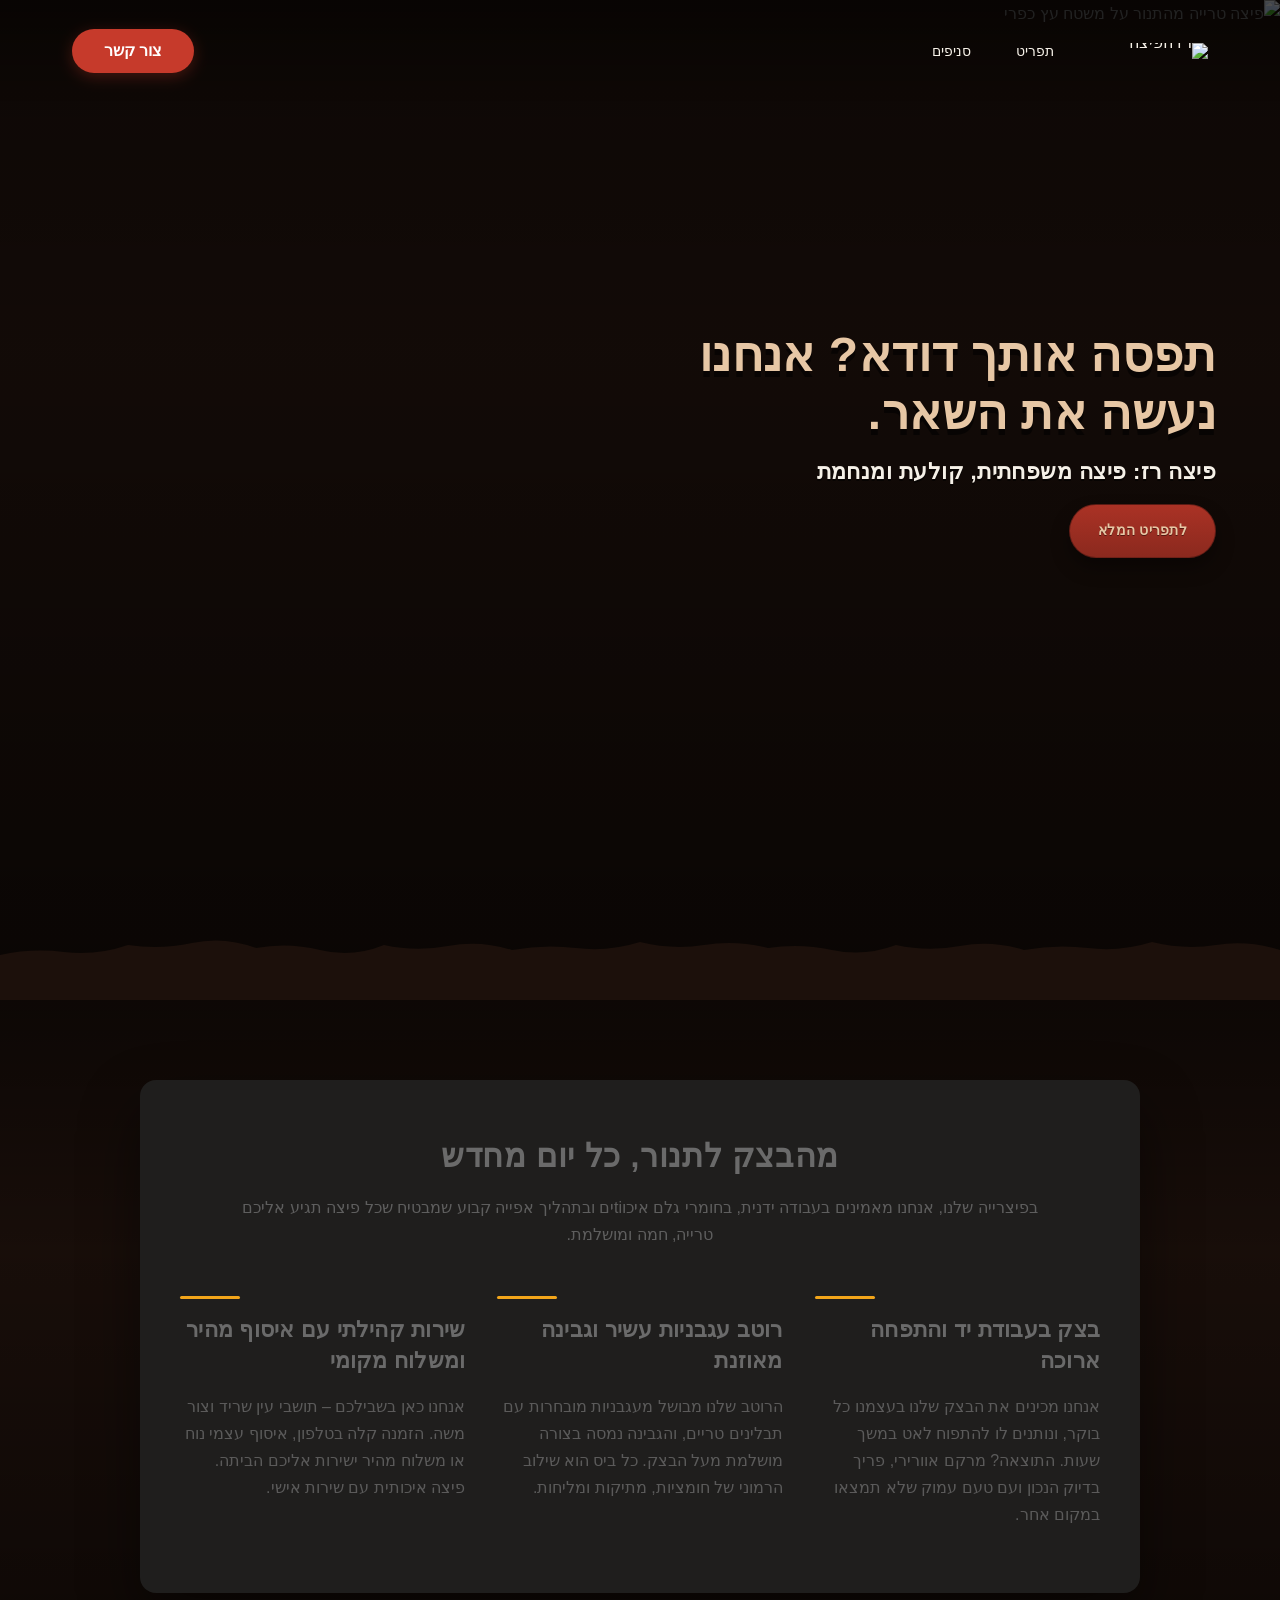
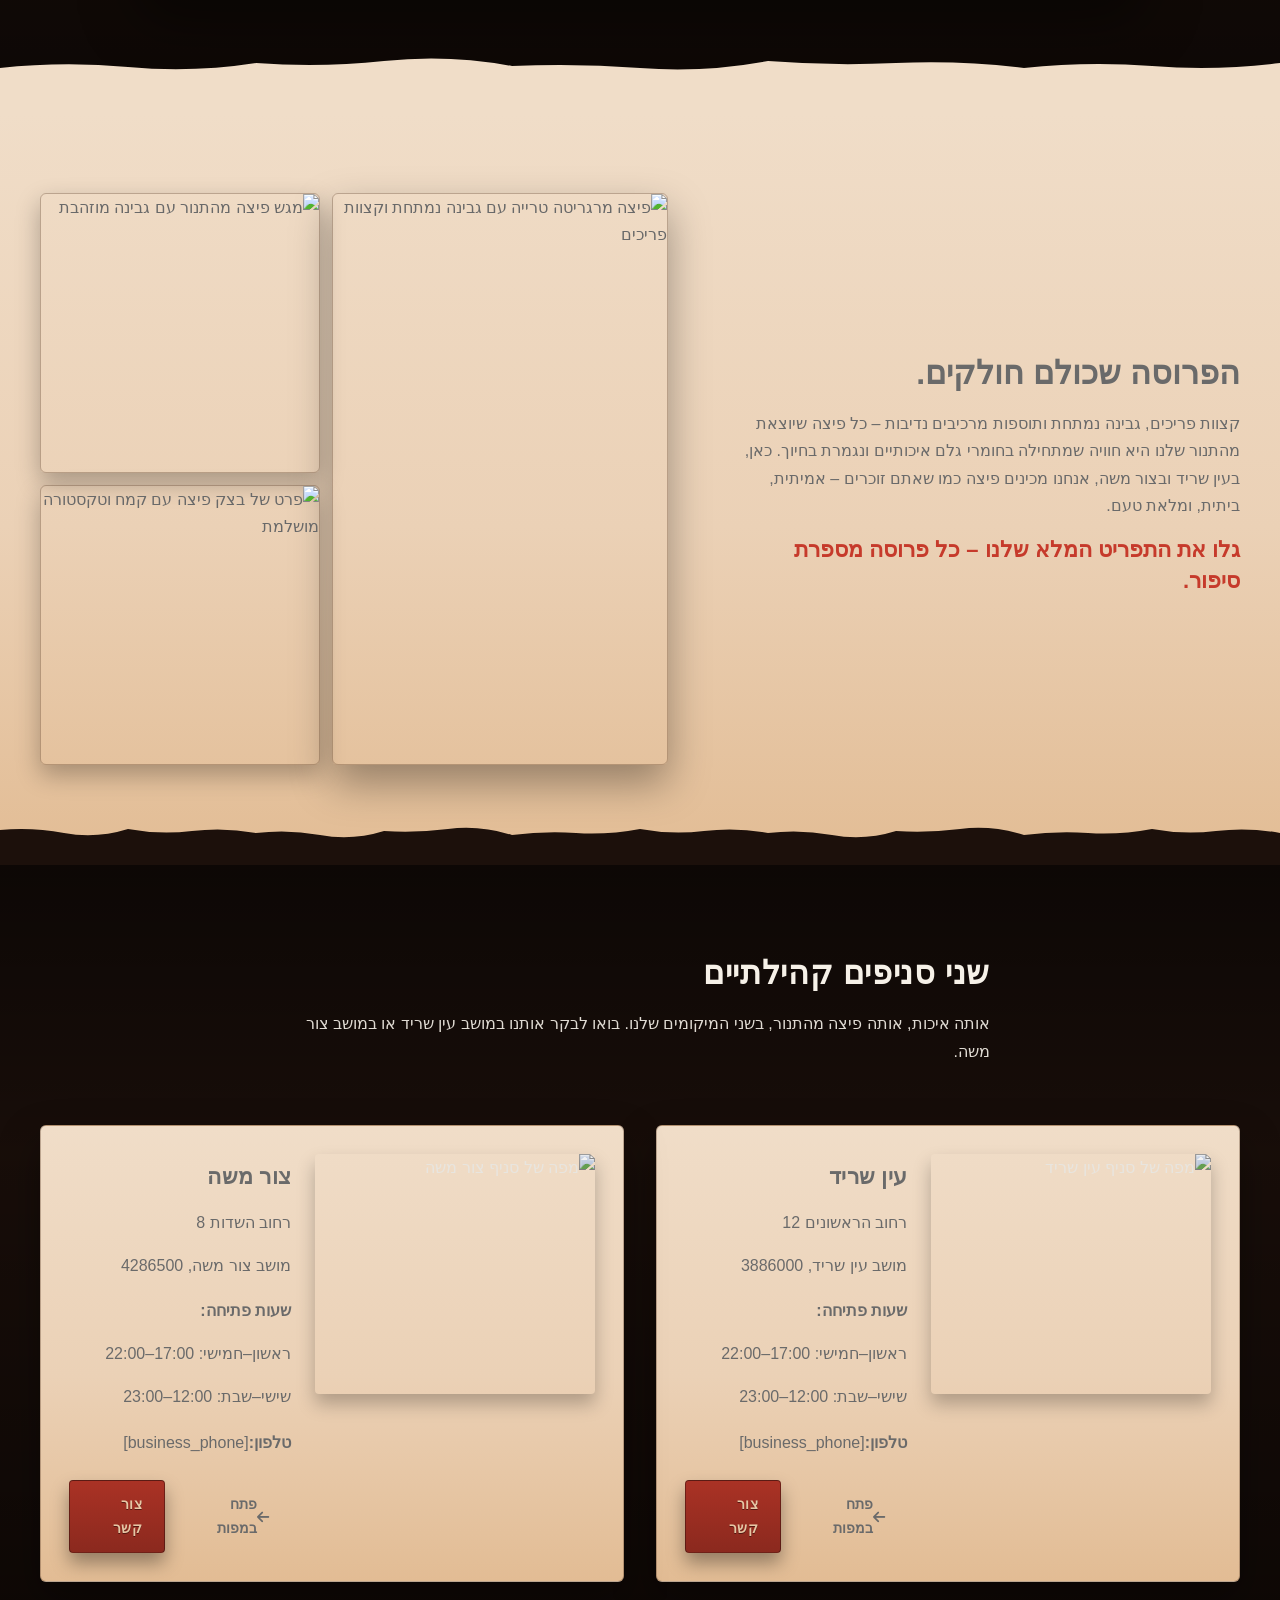
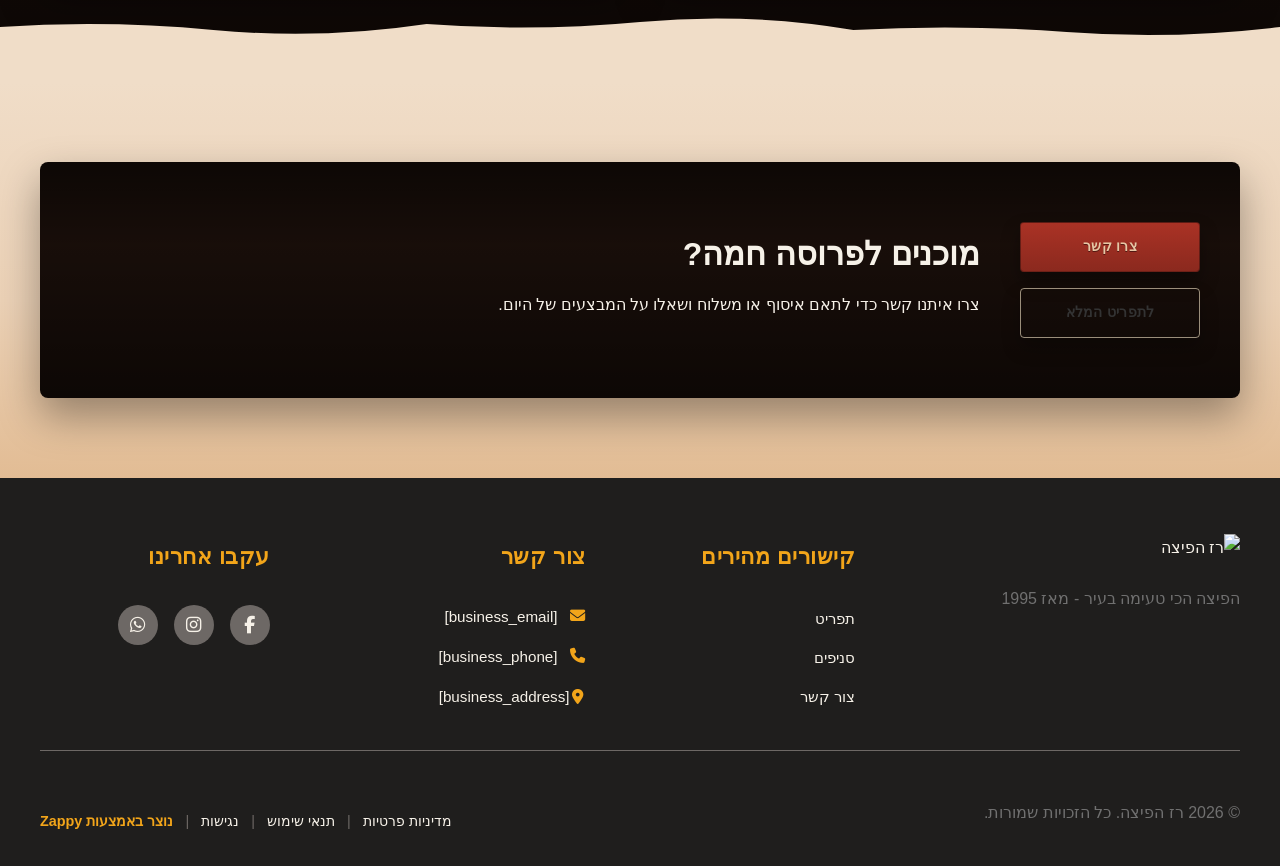
==== commit 92a8685a: "Background sync: Progressive GitHub Sync" ====
--- a/public/index.html
+++ b/public/index.html
@@ -1 +1 @@
-<!doctype html><html dir="rtl" lang="he"><head><meta charset="UTF-8"><meta content="width=device-width,initial-scale=1" name="viewport"><meta content="index, follow" name="robots"><title>פיצה איכותית שמגיעה היישר אליכם הביתה — רז הפיצה</title><meta content="רז הפיצה מגישה פיצה טרייה ואיכותית בעין שריד וצור משה. פיצרייה משפחתית עם מגוון טעמים מפנקים שכולם אוהבים. הזמינו עכשיו!" name="description"><meta content="פיצרייה, רז הפיצה, פיצה עין שריד, פיצה צור משה, פיצריה איכותית לילדים" name="keywords"><link href="/assets/favicon.ico" rel="icon" type="image/x-icon"><link href="/assets/favicon-16x16.png" rel="icon" type="image/png" sizes="16x16"><link href="/assets/favicon-32x32.png" rel="icon" type="image/png" sizes="32x32"><link href="/assets/favicon-48x48.png" rel="icon" type="image/png" sizes="48x48"><link href="/assets/favicon-192x192.png" rel="icon" type="image/png" sizes="192x192"><link href="/assets/favicon-512x512.png" rel="icon" type="image/png" sizes="512x512"><link href="/assets/apple-touch-icon.png" rel="apple-touch-icon"><script>!function(){"use strict";var t="b93ec618-f410-4ff7-aa60-699da508976b",e="https://api.zappy5.com/api/analytics/track",a=18e5,n=2592e6,o=!0,i=!0,r=!0;var s=function(){var e="zappy_visitor_"+t,a=null;try{if(a=localStorage.getItem(e)){var o=JSON.parse(a),i=Date.now();if(i-o.created<n)return o.lastSeen=i,localStorage.setItem(e,JSON.stringify(o)),o.id}}catch(t){console.warn("Zappy Analytics: LocalStorage not available")}var r="zv_"+Date.now()+"_"+Math.random().toString(36).substr(2,9);try{localStorage.setItem(e,JSON.stringify({id:r,created:Date.now(),lastSeen:Date.now()}))}catch(t){}return r}(),c=function(){var e="zappy_session_"+t,n=null;try{if(n=sessionStorage.getItem(e)){var o=JSON.parse(n),i=Date.now();if(i-o.timestamp<a)return o.timestamp=i,sessionStorage.setItem(e,JSON.stringify(o)),o.id}}catch(t){console.warn("Zappy Analytics: SessionStorage not available")}var r="zs_"+Date.now()+"_"+Math.random().toString(36).substr(2,9);try{sessionStorage.setItem(e,JSON.stringify({id:r,timestamp:Date.now()}))}catch(t){}return r}();function l(a,n){n=n||{};var o={website_id:t,event_type:a,page_path:window.location.pathname,referrer:document.referrer||"direct",visitor_id:s,session_id:c,metadata:n};if(navigator.sendBeacon){var i=new Blob([JSON.stringify(o)],{type:"application/json"});navigator.sendBeacon(e,i)}else fetch(e,{method:"POST",headers:{"Content-Type":"application/json"},body:JSON.stringify(o),keepalive:!0}).catch(function(t){console.warn("Zappy Analytics: Failed to track event",t)})}o&&l("pageview",{title:document.title,url:window.location.href}),i&&document.addEventListener("click",function(t){var e=t.target;if("BUTTON"===e.tagName||e.closest("button")){var a="BUTTON"===e.tagName?e:e.closest("button");l("click",{element:"button",text:a.textContent.trim().substring(0,100),id:a.id||null,class:a.className||null})}else if("A"===e.tagName||e.closest("a")){var n="A"===e.tagName?e:e.closest("a");l("navigation",{element:"link",text:n.textContent.trim().substring(0,100),href:n.href,external:n.hostname!==window.location.hostname})}},!0),r&&document.addEventListener("submit",function(t){var e=t.target;l("form_submit",{form_id:e.id||null,form_name:e.name||null,form_action:e.action||null,form_method:e.method||"GET"})},!0);var d=Date.now();window.addEventListener("beforeunload",function(){l("page_unload",{time_on_page:Math.floor((Date.now()-d)/1e3),page_path:window.location.pathname})}),window.zappyAnalytics={track:l,getVisitorId:function(){return s},getSessionId:function(){return c}}}()</script><meta content="פיצה איכותית שמגיעה היישר אליכם הביתה — רז הפיצה" property="og:title"><meta content="רז הפיצה מגישה פיצה טרייה ואיכותית בעין שריד וצור משה. פיצרייה משפחתית עם מגוון טעמים מפנקים שכולם אוהבים. הזמינו עכשיו!" property="og:description"><meta content="website" property="og:type"><meta content="he_IL" property="og:locale"><meta content="summary_large_image" name="twitter:card"><meta content="פיצה איכותית שמגיעה היישר אליכם הביתה — רז הפיצה" name="twitter:title"><meta content="רז הפיצה מגישה פיצה טרייה ואיכותית בעין שריד וצור משה. פיצרייה משפחתית עם מגוון טעמים מפנקים שכולם אוהבים. הזמינו עכשיו!" name="twitter:description"><link href="https://cdnjs.cloudflare.com/ajax/libs/font-awesome/6.4.0/css/all.min.css" rel="stylesheet"><link href="/assets/favicon.ico" rel="icon" type="image/x-icon"><link href="/assets/favicon-16x16.png" rel="icon" type="image/png" sizes="16x16"><link href="/assets/favicon-32x32.png" rel="icon" type="image/png" sizes="32x32"><link href="/assets/favicon-48x48.png" rel="icon" type="image/png" sizes="48x48"><link href="/assets/favicon-192x192.png" rel="icon" type="image/png" sizes="192x192"><link href="/assets/favicon-512x512.png" rel="icon" type="image/png" sizes="512x512"><link href="/assets/apple-touch-icon.png" rel="apple-touch-icon"><link href="https://cdn.jsdelivr.net/npm/vanilla-cookieconsent@3/dist/cookieconsent.css" rel="stylesheet"><script src="https://cdn.jsdelivr.net/npm/vanilla-cookieconsent@3/dist/cookieconsent.umd.js"></script><script src="https://cdn.jsdelivr.net/gh/mickidum/acc_toolbar/acctoolbar/acctoolbar.min.js"></script><link href="/styles.css" rel="stylesheet"><style id="zappy-dropdown-submenu-styles">#navMenu li:has(.sub-menu),.nav-menu li:has(.sub-menu),.navbar li:has(.sub-menu),nav li:has(.sub-menu){position:relative}#navMenu .sub-menu,.nav-menu .sub-menu,.navbar .sub-menu,nav .sub-menu{display:block!important;position:absolute!important;top:100%;left:0;min-width:220px;background:#fff;border-radius:8px;box-shadow:0 8px 25px rgba(0,0,0,.15);padding:8px 0;opacity:0;visibility:hidden;transform:translateY(10px);transition:all .3s ease;z-index:1000;list-style:none;pointer-events:none}#navMenu li:hover>.sub-menu,.nav-menu li:hover>.sub-menu,.navbar li:hover>.sub-menu,nav li:hover>.sub-menu{opacity:1!important;visibility:visible!important;transform:translateY(0)!important;pointer-events:auto!important}.sub-menu li{list-style:none;margin:0;padding:0}.sub-menu a{display:block!important;padding:10px 16px!important;color:var(--text-dark,#333)!important;font-weight:500;text-decoration:none;white-space:nowrap;transition:background-color .2s}.sub-menu a:hover{background-color:#f5f5f5}[dir=rtl] .nav-menu .sub-menu,[dir=rtl] .navbar .sub-menu,[dir=rtl] nav .sub-menu,html[lang=ar] .nav-menu .sub-menu,html[lang=ar] .navbar .sub-menu,html[lang=ar] nav .sub-menu,html[lang=he] .nav-menu .sub-menu,html[lang=he] .navbar .sub-menu,html[lang=he] nav .sub-menu{left:auto!important;right:0!important}.sub-menu:empty,.sub-menu:not(:has(li)),.sub-menu:not(:has(li:not(.zappy-hidden-menu-item))){display:none!important;opacity:0!important;visibility:hidden!important;pointer-events:none!important}li:has(.menu-group-title):hover>.sub-menu{opacity:1!important;visibility:visible!important;transform:translateY(0)!important;pointer-events:auto!important}#navMenu>li>.menu-group-title,.nav-menu>li>.menu-group-title{display:inline-block;padding:.5rem 1rem;cursor:default;user-select:none}@media (max-width:768px){#navMenu .sub-menu,.nav-menu .sub-menu,.navbar .sub-menu,nav .sub-menu{position:static!important;transform:none!important;box-shadow:none!important;background:0 0!important;max-height:0;overflow:hidden;opacity:0;visibility:hidden;transition:max-height .3s ease,opacity .3s ease;padding:0!important;border-radius:0!important}.sub-menu.mobile-expanded{max-height:500px!important;opacity:1!important;visibility:visible!important;padding:8px 0 8px 16px!important}[dir=rtl] .sub-menu.mobile-expanded,html[lang=he] .sub-menu.mobile-expanded{padding:8px 16px 8px 0!important}#navMenu li:hover>.sub-menu,.nav-menu li:hover>.sub-menu,.navbar li:hover>.sub-menu,nav li:hover>.sub-menu{opacity:0;visibility:hidden;pointer-events:none}#navMenu li>.sub-menu.mobile-expanded,.nav-menu li>.sub-menu.mobile-expanded,.navbar li>.sub-menu.mobile-expanded,nav li>.sub-menu.mobile-expanded{opacity:1!important;visibility:visible!important;pointer-events:auto!important}#navMenu li:has(.sub-menu),.nav-menu li:has(.sub-menu),.navbar li:has(.sub-menu),nav li:has(.sub-menu){display:flex!important;flex-wrap:wrap!important;align-items:center!important;position:relative!important;min-height:44px!important}#navMenu li:has(.sub-menu)>a,.nav-menu li:has(.sub-menu)>a,.navbar li:has(.sub-menu)>a,nav li:has(.sub-menu)>a{flex:1!important;min-width:0!important}#navMenu li:has(.sub-menu)>.menu-group-title,.nav-menu li:has(.sub-menu)>.menu-group-title,.navbar li:has(.sub-menu)>.menu-group-title,nav li:has(.sub-menu)>.menu-group-title{flex:1!important;min-width:0!important;padding:0!important;line-height:inherit!important}#navMenu li:has(.sub-menu)>.sub-menu,.nav-menu li:has(.sub-menu)>.sub-menu,.navbar li:has(.sub-menu)>.sub-menu,nav li:has(.sub-menu)>.sub-menu{flex-basis:100%!important;width:100%!important}#navMenu li:has(.sub-menu)>a [class*=arrow],#navMenu li:has(.sub-menu)>a [class*=chevron],.nav-menu li:has(.sub-menu)>a .fa-angle-down,.nav-menu li:has(.sub-menu)>a .fa-chevron-down,.nav-menu li:has(.sub-menu)>a [class*=arrow],.nav-menu li:has(.sub-menu)>a [class*=chevron],nav li:has(.sub-menu)>a [class*=arrow],nav li:has(.sub-menu)>a [class*=chevron]{display:none!important;visibility:hidden!important}.mobile-submenu-toggle{display:flex!important;align-items:center!important;justify-content:center!important;width:44px!important;height:auto!important;background:0 0!important;border:none!important;cursor:pointer!important;color:var(--text-dark)!important;position:static!important;flex-shrink:0!important;align-self:stretch!important;z-index:2!important;padding:0!important;margin:0!important}.mobile-submenu-toggle::after{content:''!important;width:0!important;height:0!important;border-left:6px solid transparent!important;border-right:6px solid transparent!important;border-top:7px solid currentColor!important;transition:transform .3s ease!important}.mobile-submenu-toggle.expanded::after{transform:rotate(180deg)!important}.sub-menu a{padding:10px 0!important;display:block!important;color:var(--text-dark)!important}.navbar .sub-menu li a,.zappy-products-dropdown .sub-menu a,nav.navbar .sub-menu li a{color:var(--text-dark)!important}}@media (min-width:769px){.mobile-submenu-toggle{display:none!important}}</style><style id="mobile-lang-menu-deployed-css">@media (max-width:768px){.lang-switcher,.nav-container .lang-switcher,.nav-cta-container .lang-switcher,.nav-ecommerce-icons .lang-switcher,.nav-icons-left .lang-switcher,.navbar .lang-switcher,.navbar .nav-cta-container .lang-switcher{display:none!important}.mobile-lang-menu{width:100%;border-top:1px solid rgba(128,128,128,.2);padding:8px 0 0 0;margin-top:8px}.mobile-lang-toggle{display:flex!important;align-items:center;justify-content:space-between;width:100%;padding:12px 16px;background:0 0;border:none;cursor:pointer;font-size:15px;color:inherit;font-family:inherit}.mobile-lang-toggle::after{content:'';display:inline-block;width:8px;height:8px;border-right:2px solid currentColor;border-bottom:2px solid currentColor;transform:rotate(45deg);transition:transform .3s ease;margin-left:8px}.mobile-lang-toggle.expanded::after{transform:rotate(-135deg)}.mobile-lang-options{max-height:0;overflow:hidden;transition:max-height .3s ease}.mobile-lang-options.expanded{max-height:300px}.mobile-lang-option{display:flex!important;align-items:center;gap:10px;padding:10px 24px;text-decoration:none;color:inherit;font-size:14px;font-family:inherit}.mobile-lang-option:hover{background:rgba(128,128,128,.1)}.mobile-lang-option.active{font-weight:600;opacity:.7;pointer-events:none}.mobile-lang-option img{width:20px;height:20px;border-radius:50%}}@media (min-width:769px){.mobile-lang-menu{display:none!important}}</style><style id="zappy-widget-visibility">#mic-access-tool-box,#mic-access-tool-general-button,#mic-init-access-tool #mic-access-tool-box,#mic-init-access-tool #mic-access-tool-general-button,#mic-init-access-tool .mic-access-tool-general-button,._access-icon,._access-menu,.mic-access-tool-box,.mic-access-tool-general-button,div[id*=mic-access-tool-box]{display:none!important;visibility:hidden!important;opacity:0!important;pointer-events:none!important}</style></head><body><nav class="navbar" dir="rtl"><button aria-label="Menu" class="mobile-toggle" id="mobileToggle"><svg viewBox="0 0 24 24" fill="none" height="24" width="24" class="hamburger-icon"><path d="M3 12h18M3 6h18M3 18h18" stroke="currentColor" stroke-linecap="round" stroke-width="2"></path></svg><svg viewBox="0 0 24 24" fill="none" height="24" width="24" class="close-icon" style="display:none"><path d="M18 6L6 18M6 6l12 12" stroke="currentColor" stroke-linecap="round" stroke-width="2"></path></svg></button><button aria-label="Call" class="phone-header-btn"><svg viewBox="0 0 24 24" fill="currentColor" height="20" width="20"><path d="M22 16.92v3a2 2 0 0 1-2.18 2 19.79 19.79 0 0 1-8.63-3.07 19.5 19.5 0 0 1-6-6 19.79 19.79 0 0 1-3.07-8.67A2 2 0 0 1 4.11 2h3a2 2 0 0 1 2 1.72 12.84 12.84 0 0 0 .7 2.81 2 2 0 0 1-.45 2.11L8.09 9.91a16 16 0 0 0 6 6l1.27-1.27a2 2 0 0 1 2.11-.45 12.84 12.84 0 0 0 2.81.7A2 2 0 0 1 22 16.92z"></path></svg></button><div class="nav-container"><div class="nav-right-group"><div class="nav-brand"><a href="/" class="logo-link"><img alt="רז הפיצה" src="/assets/logo.webp" class="logo"></a></div><ul class="nav-menu" id="navMenu"><li><a href="/menu">תפריט</a></li><li><a href="/locations">סניפים</a></li></ul></div><div class="nav-cta-container"><a href="/contact" class="nav-cta-btn">צור קשר</a></div></div></nav><script>window.addEventListener("load",function(){const e=document.querySelector(".navbar, nav, header");if(!e)return void console.log("[Navbar] Navbar element not found");let t=document.getElementById("mobileToggle")||document.querySelector(".mobile-toggle")||document.querySelector(".hamburger")||document.querySelector(".hamburger-menu")||document.querySelector(".menu-toggle")||document.querySelector(".burger-menu")||document.querySelector('[aria-label="Menu"]')||document.querySelector('[aria-label="תפריט"]');const o=document.querySelector(".phone-header-btn"),n=window.getComputedStyle(e);let r=n.backgroundColor;if(console.log("[Navbar] Initial navbar background:",r),"transparent"===r||"rgba(0, 0, 0, 0)"===r||r.startsWith("rgba")&&r.includes(", 0)")){const e=n.backgroundImage;if(e&&"none"!==e)console.log("[Navbar] Navbar has background image/gradient, using dark text"),r="rgb(240, 240, 240)";else{const e=window.getComputedStyle(document.body).backgroundColor;console.log("[Navbar] Navbar transparent, using body background:",e),r=e}}const i=r.match(/\d+/g);if(i&&i.length>=3){const e=(.299*parseInt(i[0])+.587*parseInt(i[1])+.114*parseInt(i[2]))/255;console.log("[Navbar] Mobile button colors preserved from Claude CSS (luminance:",e.toFixed(2)+")");const n=document.createElement("style");n.id="zappy-mobile-nav-fix";document.documentElement.lang;document.documentElement.dir,n.textContent='\n        /* Hide mobile buttons on desktop, show only on mobile */\n        @media (min-width: 769px) {\n          .mobile-toggle,\n          .phone-header-btn {\n            display: none !important;\n          }\n        }\n        \n        /* Show and position mobile buttons correctly on mobile */\n        @media (max-width: 768px) {\n          .mobile-toggle,\n          .phone-header-btn {\n            position: absolute !important;\n            top: 50% !important;\n            transform: translateY(-50%) !important;\n            z-index: 1001 !important;\n            display: flex !important;\n            align-items: center !important;\n            justify-content: center !important;\n            width: 36px !important;\n            height: 36px !important;\n            border-radius: 50% !important;\n            border: none !important;\n            cursor: pointer !important;\n            padding: 6px !important;\n            background: none !important;\n            color: var(--nav-text, var(--text-dark)) !important;\n          }\n          \n          /* LTR positioning (default): hamburger LEFT, phone RIGHT */\n          html:not([dir="rtl"]):not([lang="he"]):not([lang="ar"]) .mobile-toggle,\n          html[dir="ltr"] .mobile-toggle {\n            left: 12px !important;\n            right: auto !important;\n          }\n          html:not([dir="rtl"]):not([lang="he"]):not([lang="ar"]) .phone-header-btn,\n          html[dir="ltr"] .phone-header-btn {\n            right: 12px !important;\n            left: auto !important;\n          }\n          \n          /* RTL positioning: hamburger RIGHT, phone LEFT */\n          html[dir="rtl"] .mobile-toggle,\n          html[lang="he"] .mobile-toggle,\n          html[lang="ar"] .mobile-toggle {\n            right: 12px !important;\n            left: auto !important;\n          }\n          html[dir="rtl"] .phone-header-btn,\n          html[lang="he"] .phone-header-btn,\n          html[lang="ar"] .phone-header-btn {\n            left: 12px !important;\n            right: auto !important;\n          }\n          \n          /* CRITICAL: Ensure nav-container has min-height on mobile */\n          /* All children are positioned absolutely/fixed on mobile, so height:auto collapses to 0 */\n          .nav-container {\n            min-height: 70px !important;\n            position: relative !important;\n          }\n          \n          /* Ensure SVG icons are properly sized and inherit color */\n          .mobile-toggle svg,\n          .phone-header-btn svg {\n            width: 24px !important;\n            height: 24px !important;\n            /* Don\'t force display - let JavaScript control hamburger/close toggle */\n          }\n          \n          /* Reset nav-cta-container on mobile - remove desktop box-shadow/padding */\n          /* that creates a visible ghost box when CTA button is hidden */\n          .nav-cta-container {\n            box-shadow: none !important;\n            padding: 0 !important;\n          }\n          \n          /* Hide nav-cta-container entirely on mobile when there\'s no lang-switcher */\n          /* (only the CTA button is inside, and it\'s hidden on mobile) */\n          .nav-cta-container:not(:has(.lang-switcher)) {\n            display: none !important;\n          }\n          \n          /* CRITICAL: Prevent hero image fade gradient from bleeding over headline text */\n          /* The .image-fade-gradient has bottom: -30px (extends below parent) */\n          /* On mobile stacked layout, this overlaps the h1 text below the image */\n          .hero-image-column {\n            overflow: hidden !important;\n          }\n          .image-fade-gradient {\n            bottom: 0 !important;\n          }\n          \n          /* Hide desktop language switcher on mobile - hamburger menu handles it */\n          /* High specificity to override stored CSS */\n          .lang-switcher,\n          .nav-cta-container .lang-switcher,\n          .nav-container .lang-switcher,\n          .navbar .lang-switcher,\n          .navbar .nav-cta-container .lang-switcher {\n            display: none !important;\n          }\n        }\n      ';const r=document.getElementById("zappy-mobile-nav-fix");r&&r.remove(),document.head.appendChild(n),console.log("[Navbar] Critical CSS injected for mobile nav positioning");const l=window.innerWidth<=768;if(t){const e=t.querySelector(".hamburger-icon"),o=t.querySelector(".close-icon");e&&(e.style.setProperty("width","24px","important"),e.style.setProperty("height","24px","important"),e.style.setProperty("display","block","important")),o&&(o.style.setProperty("width","24px","important"),o.style.setProperty("height","24px","important"),o.style.setProperty("display","none","important")),l?(t.style.setProperty("position","absolute","important"),t.style.setProperty("top","50%","important"),t.style.setProperty("transform","translateY(-50%)","important"),t.style.setProperty("z-index","1001","important"),t.style.removeProperty("left"),t.style.removeProperty("right"),console.log("[Navbar] Mobile toggle positioning applied (mobile viewport)")):(t.style.removeProperty("position"),t.style.removeProperty("top"),t.style.removeProperty("transform"),t.style.removeProperty("z-index"),t.style.removeProperty("left"),t.style.removeProperty("right"),console.log("[Navbar] Desktop viewport - cleared mobile toggle inline positioning"))}if(o){const e=o.querySelector("svg");e&&(e.style.width="24px",e.style.height="24px",e.setAttribute("width","24"),e.setAttribute("height","24")),l?(o.style.setProperty("position","absolute","important"),o.style.setProperty("top","50%","important"),o.style.setProperty("transform","translateY(-50%)","important"),o.style.setProperty("z-index","1001","important"),o.style.removeProperty("left"),o.style.removeProperty("right"),console.log("[Navbar] Phone button positioning applied (mobile viewport)")):(o.style.removeProperty("position"),o.style.removeProperty("top"),o.style.removeProperty("transform"),o.style.removeProperty("z-index"),o.style.removeProperty("left"),o.style.removeProperty("right"),console.log("[Navbar] Desktop viewport - cleared phone button inline positioning"))}}else console.log("[Navbar] Could not parse background color:",r);t=document.getElementById("mobileToggle")||document.querySelector(".mobile-toggle")||document.querySelector(".hamburger")||document.querySelector(".hamburger-menu")||document.querySelector(".menu-toggle")||document.querySelector(".burger-menu")||document.querySelector('[aria-label="Menu"]')||document.querySelector('[aria-label="תפריט"]');const l=document.getElementById("navMenu")||document.querySelector(".nav-menu")||document.querySelector(".nav-links")||document.querySelector("nav ul:not(.submenu)");if(!t||!l)return void console.log("[Navbar] Mobile toggle or menu not found:",{toggle:!!t,menu:!!l});l.id||(l.id="navMenu"),console.log("[Navbar] Initializing mobile menu...");const a=t.cloneNode(!0);t.parentNode.replaceChild(a,t),a.addEventListener("click",function(e){e.preventDefault(),e.stopPropagation();const t=this.querySelector(".hamburger-icon"),o=this.querySelector(".close-icon");l.classList.contains("active")?(l.classList.remove("active"),t&&t.style.setProperty("display","block","important"),o&&o.style.setProperty("display","none","important"),document.body.style.overflow="",console.log("[Navbar] Menu closed")):(l.classList.add("active"),t&&t.style.setProperty("display","none","important"),o&&o.style.setProperty("display","block","important"),document.body.style.overflow="hidden",console.log("[Navbar] Menu opened"))}),l.querySelectorAll("a").forEach(function(e){e.addEventListener("click",function(){if("#"===this.getAttribute("href"))return;const e=a.querySelector(".hamburger-icon"),t=a.querySelector(".close-icon");l.classList.remove("active"),e&&e.style.setProperty("display","block","important"),t&&t.style.setProperty("display","none","important"),document.body.style.overflow="",console.log("[Navbar] Menu closed (link clicked)")})});var s=l.querySelectorAll(".dropdown-toggle");s.forEach(function(e){e.addEventListener("click",function(e){e.preventDefault(),e.stopPropagation();var t=this.closest(".nav-dropdown");t&&(t.parentNode.querySelectorAll(".nav-dropdown.open").forEach(function(e){e!==t&&e.classList.remove("open")}),t.classList.toggle("open"),console.log("[Navbar] Dropdown toggled:",t.classList.contains("open")?"open":"closed"))})}),document.addEventListener("click",function(e){e.target.closest(".nav-dropdown")||document.querySelectorAll(".nav-dropdown.open").forEach(function(e){e.classList.remove("open")})}),console.log("[Navbar] Dropdown handlers initialized for "+s.length+" dropdowns"),o&&o.addEventListener("click",function(){const e=document.querySelectorAll('a[href^="tel:"]'),t=e.length>0?e[0].getAttribute("href").replace("tel:",""):"[business_phone]";window.location.href="tel:"+t,console.log("[Navbar] Phone button clicked")}),console.log("[Navbar] Mobile menu initialized successfully");const p=function(){const e=document.querySelector(".whatsapp-float");e&&(window.innerWidth>=769?(e.style.setProperty("display","none","important"),e.style.setProperty("visibility","hidden","important"),e.style.setProperty("opacity","0","important"),e.style.setProperty("pointer-events","none","important"),console.log("[WhatsApp] Button hidden on desktop")):(e.style.removeProperty("display"),e.style.removeProperty("visibility"),e.style.removeProperty("opacity"),e.style.removeProperty("pointer-events"),console.log("[WhatsApp] Button visible on mobile")))};let c;p(),window.addEventListener("resize",function(){clearTimeout(c),c=setTimeout(p,100)})})</script><main><section class="index-hero-section" data-layout-spec="בית-hero" data-hero-type="fullscreen-scrim" data-zappy-content-align="center-right" id="zappy-section-0"><style data-zappy-align-style="true">#zappy-section-0>[data-zappy-align-target]{margin-top:auto!important;margin-bottom:auto!important;margin-left:auto!important;margin-right:0!important;align-items:center!important;justify-content:flex-start!important}#zappy-section-0>[data-zappy-align-target]>*{margin-left:auto!important;margin-right:0!important}@media (max-width:768px){#zappy-section-0>[data-zappy-align-target]{align-items:center!important;justify-content:center!important;margin-top:auto!important;margin-bottom:auto!important;margin-left:auto!important;margin-right:auto!important}#zappy-section-0>[data-zappy-align-target]>*{margin-left:auto!important;margin-right:auto!important}}</style><img alt="פיצה טרייה מהתנור על משטח עץ כפרי" src="/assets/site-index-hero-bg.webp" data-context="Rustic overhead shot of a freshly baked artisan pizza on a dark, charred wood surface with flour dusting and warm golden highlights. The pizza has rich tomato sauce, melted cheese, and fresh toppings. Warm, inviting lighting with dramatic shadows. Authentic pizzeria atmosphere." data-placeholder="index-hero-bg" height="1080" width="1920" class="hero-bg zappy-editable-image" data-element-id="img-1773356445925-wqb6t42x0" data-element-type="image" data-hero-background="true" data-hero-bg="true"><div class="hero-scrim" aria-hidden="true"></div><div class="hero-content" data-zappy-align-target="true"><div class="hero-text-group"><h1 data-element-id="move-1773356478322-lm7enh10"></h1><h1></h1><h2></h2><h1>תפסה אותך דודא? אנחנו נעשה את השאר.</h1><h3 class="hero-locations">פיצה רז: פיצה משפחתית, קולעת ומנחמת</h3><p><a href="/menu" class="btn-primary" data-element-id="zappy-drop-sxmxm26ec" data-element-type="button" data-native-element="true" style="outline:none">לתפריט המלא</a></p><div class="hero-ctas"><p><a href="/locations" class="btn-secondary" data-element-id="btn-1773356445916-yx587uhjt" data-element-type="button" data-native-element="true">מצא סניף</a></p></div></div></div><div class="hero-divider-wrapper"><svg viewBox="0 0 1200 100" aria-hidden="true" preserveAspectRatio="none" xmlns="http://www.w3.org/2000/svg"><defs><linearGradient id="soot-gradient" x1="0%" x2="0%" y1="0%" y2="100%"><stop offset="0%" style="stop-color:#1C100B;stop-opacity:0.8"></stop><stop offset="100%" style="stop-color:#1C100B;stop-opacity:1"></stop></linearGradient></defs><path d="M0,100 L0,55 Q30,48 60,52 T120,45 Q150,50 180,43 T240,48 Q270,42 300,50 T360,45 Q390,52 420,46 T480,50 Q510,44 540,48 T600,42 Q630,50 660,45 T720,48 Q750,43 780,50 T840,45 Q870,52 900,46 T960,50 Q990,44 1020,48 T1080,42 Q1110,50 1140,45 T1200,50 L1200,100 Z" fill="#1C100B"></path></svg></div></section><section class="index-features-section" data-layout-spec="בית-features"><div class="index-features-section__container"><div class="index-features-section__panel"><div class="index-features-section__intro"><h2 class="index-features-section__title">מהבצק לתנור, כל יום מחדש</h2><p class="index-features-section__subtitle">בפיצרייה שלנו, אנחנו מאמינים בעבודה ידנית, בחומרי גלם איכוtiים ובתהליך אפייה קבוע שמבטיח שכל פיצה תגיע אליכם טרייה, חמה ומושלמת.</p></div><div class="index-features-section__grid"><div class="index-features-section__feature"><div class="index-features-section__accent-line"></div><h3 class="index-features-section__feature-title">בצק בעבודת יד והתפחה ארוכה</h3><p class="index-features-section__feature-text">אנחנו מכינים את הבצק שלנו בעצמנו כל בוקר, ונותנים לו להתפוח לאט במשך שעות. התוצאה? מרקם אוורירי, פריך בדיוק הנכון ועם טעם עמוק שלא תמצאו במקום אחר.</p></div><div class="index-features-section__feature"><div class="index-features-section__accent-line"></div><h3 class="index-features-section__feature-title">רוטב עגבניות עשיר וגבינה מאוזנת</h3><p class="index-features-section__feature-text">הרוטב שלנו מבושל מעגבניות מובחרות עם תבלינים טריים, והגבינה נמסה בצורה מושלמת מעל הבצק. כל ביס הוא שילוב הרמוני של חומציות, מתיקות ומליחות.</p></div><div class="index-features-section__feature"><div class="index-features-section__accent-line"></div><h3 class="index-features-section__feature-title">שירות קהילתי עם איסוף מהיר ומשלוח מקומי</h3><p class="index-features-section__feature-text">אנחנו כאן בשבילכם – תושבי עין שריד וצור משה. הזמנה קלה בטלפון, איסוף עצמי נוח או משלוח מהיר ישירות אליכם הביתה. פיצה איכותית עם שירות אישי.</p></div></div></div></div><div class="index-features-section__divider-wrapper"><svg viewBox="0 0 1200 100" aria-hidden="true" preserveAspectRatio="none" xmlns="http://www.w3.org/2000/svg"><defs><filter id="flour-speckles"><feTurbulence baseFrequency="0.9" numOctaves="4" result="noise" type="fractalNoise"></feTurbulence><feColorMatrix in="noise" result="grayscale" type="saturate" values="0"></feColorMatrix><feComponentTransfer in="grayscale" result="threshold"><feFuncA tableValues="0 0 0 0 0 0 0 0 0 0 0 0 0 0 0 1" type="discrete"></feFuncA></feComponentTransfer><feComposite in="threshold" in2="SourceGraphic" operator="over"></feComposite></filter></defs><path d="M0,100 L0,55 Q60,48 120,54 T240,50 Q300,55 360,48 T480,53 Q540,50 600,55 T720,48 Q780,53 840,50 T960,55 Q1020,48 1080,53 T1200,50 L1200,100 Z" fill="#F0DDC8" filter="url(#flour-speckles)"></path></svg></div></section><section class="index-gallery-section" data-layout-spec="בית-gallery"><div class="index-gallery-container"><div class="index-gallery-content"><h2>הפרוסה שכולם חולקים.</h2><p>קצוות פריכים, גבינה נמתחת ותוספות מרכיבים נדיבות – כל פיצה שיוצאת מהתנור שלנו היא חוויה שמתחילה בחומרי גלם איכותיים ונגמרת בחיוך. כאן, בעין שריד ובצור משה, אנחנו מכינים פיצה כמו שאתם זוכרים – אמיתית, ביתית, ומלאת טעם.</p><h3>גלו את התפריט המלא שלנו – כל פרוסה מספרת סיפור.</h3></div><div class="index-gallery-grid"><div class="index-gallery-large-tile"><img alt="פיצה מרגריטה טרייה עם גבינה נמתחת וקצוות פריכים" src="/assets/site-index-gallery-image-1.webp" data-context="Close-up of a sliced margherita pizza on a rustic wooden board, showing crispy browned edges, stretchy mozzarella cheese pulling apart, fresh basil leaves, and vibrant red tomato sauce. Warm artisan photography with shallow depth of field, flour dust on the crust, authentic pizzeria atmosphere" data-placeholder="index-gallery-image-1" height="800" width="600"></div><div class="index-gallery-small-tile index-gallery-small-tile-1"><img alt="מגש פיצה מהתנור עם גבינה מוזהבת" src="/assets/site-index-gallery-image-2.webp" data-context="Oven tray with freshly baked pizza showing beautifully browned cheese bubbles, golden crust edges, and slight char marks. Warm rustic lighting, artisan pizzeria photography, focus on texture and browning details" data-placeholder="index-gallery-image-2" height="400" width="400"></div><div class="index-gallery-small-tile index-gallery-small-tile-2"><img alt="פרט של בצק פיצה עם קמח וטקסטורה מושלמת" src="/assets/site-index-gallery-image-3.webp" data-context="Extreme close-up of pizza crust rim dusted with flour, showing air bubbles and artisan texture. Dark rustic background, warm lighting highlighting the golden-brown crust detail, shallow depth of field" data-placeholder="index-gallery-image-3" height="400" width="400"></div><div class="index-gallery-small-tile index-gallery-small-tile-3"><img alt="רוטב עגבניות טרי על בצק פיצה" src="/assets/site-index-gallery-image-4.webp" data-context="Swirl of vibrant red tomato pizza sauce on dough, showing rich texture and fresh ingredients. Warm artisan photography, rustic wooden surface, focus on sauce detail and color" data-placeholder="index-gallery-image-4" height="400" width="400"></div><div class="index-gallery-small-tile index-gallery-small-tile-4"><img alt="כף פיצה מעץ על רקע עץ כהה" src="/assets/site-index-gallery-image-5.webp" data-context="Traditional wooden pizza peel resting on dark rustic wood surface, with flour dust and artisan atmosphere. Warm lighting, shallow depth of field, authentic pizzeria tool photography" data-placeholder="index-gallery-image-5" height="400" width="400"></div></div></div><div class="index-gallery-divider-wrapper"><svg viewBox="0 0 1200 80" aria-hidden="true" preserveAspectRatio="none" xmlns="http://www.w3.org/2000/svg"><defs><linearGradient id="index-gallery-gradient" x1="0%" x2="0%" y1="0%" y2="100%"><stop offset="0%" style="stop-color:#1F1E1D;stop-opacity:1"></stop><stop offset="100%" style="stop-color:#1C100B;stop-opacity:1"></stop></linearGradient></defs><path d="M0,80 L0,45 Q30,42 60,48 T120,44 Q150,50 180,46 T240,48 Q270,44 300,50 T360,46 Q390,48 420,44 T480,50 Q510,46 540,48 T600,44 Q630,50 660,46 T720,48 Q750,44 780,50 T840,46 Q870,48 900,44 T960,50 Q990,46 1020,48 T1080,44 Q1110,50 1140,46 T1200,48 L1200,80 Z" fill="#1C100B"></path></svg></div></section><section class="index-locations-section" data-layout-spec="בית-locations"><div class="index-locations-container"><div class="index-locations-intro"><h2>שני סניפים קהילתיים</h2><p>אותה איכות, אותה פיצה מהתנור, בשני המיקומים שלנו. בואו לבקר אותנו במושב עין שריד או במושב צור משה.</p></div><div class="index-locations-cards"><article class="index-locations-card"><div class="index-locations-card-content"><h3>עין שריד</h3><div class="index-locations-address"><p>רחוב הראשונים 12</p><p>מושב עין שריד, 3886000</p></div><div class="index-locations-hours"><p><strong>שעות פתיחה:</strong></p><p>ראשון–חמישי: 17:00–22:00</p><p>שישי–שבת: 12:00–23:00</p></div><div class="index-locations-phone"><p><strong>טלפון:</strong>[business_phone]</p></div><div class="index-locations-ctas"><a href="/contact" class="btn-primary">צור קשר</a><a href="https://maps.google.com/?q=עין שריד" class="btn-ghost" target="_blank" rel="noopener">פתח במפות<i class="fas fa-arrow-left" style="margin-inline-start:6px"></i></a></div></div><div class="index-locations-card-image"><img alt="מפה של סניף עין שריד" src="/assets/site-index-locations-image-1.webp" data-context="Matte desaturated static map thumbnail showing Ein Sarid moshav location in Israel, rustic aesthetic with beige/cream tones, slightly vintage map style with minimal UI, aerial view showing rural settlement roads and greenery" data-placeholder="index-locations-image-1" height="240" width="280"></div></article><article class="index-locations-card"><div class="index-locations-card-content"><h3>צור משה</h3><div class="index-locations-address"><p>רחוב השדות 8</p><p>מושב צור משה, 4286500</p></div><div class="index-locations-hours"><p><strong>שעות פתיחה:</strong></p><p>ראשון–חמישי: 17:00–22:00</p><p>שישי–שבת: 12:00–23:00</p></div><div class="index-locations-phone"><p><strong>טלפון:</strong>[business_phone]</p></div><div class="index-locations-ctas"><a href="/contact" class="btn-primary">צור קשר</a><a href="https://maps.google.com/?q=צור משה" class="btn-ghost" target="_blank" rel="noopener">פתח במפות<i class="fas fa-arrow-left" style="margin-inline-start:6px"></i></a></div></div><div class="index-locations-card-image"><img alt="מפה של סניף צור משה" src="/assets/site-index-locations-image-2.webp" data-context="Matte desaturated static map thumbnail showing Tzur Moshe moshav location in Israel, rustic aesthetic with beige/cream tones, slightly vintage map style with minimal UI, aerial view showing rural settlement roads and agricultural fields" data-placeholder="index-locations-image-2" height="240" width="280"></div></article></div></div><div class="index-locations-divider-wrapper"><svg viewBox="0 0 1200 100" aria-hidden="true" preserveAspectRatio="none" xmlns="http://www.w3.org/2000/svg"><path d="M0,100 L0,45 Q100,38 200,48 T400,42 Q500,50 600,40 T800,48 Q900,42 1000,50 T1200,45 L1200,100 Z" fill="#F0DDC8"></path></svg></div></section><section class="index-cta-section" data-layout-spec="בית-cta"><div class="index-cta-container"><div class="index-cta-inset-band"><div class="index-cta-content-wrapper"><div class="index-cta-text-block"><h2>מוכנים לפרוסה חמה?</h2><p>צרו איתנו קשר כדי לתאם איסוף או משלוח ושאלו על המבצעים של היום.</p></div><div class="index-cta-buttons"><a href="/contact" class="btn-primary index-cta-btn">צרו קשר</a><a href="/menu" class="btn-secondary index-cta-btn">לתפריט המלא</a></div></div></div></div></section></main><footer class="site-footer"><div class="footer-container"><div class="footer-top"><div class="footer-column footer-about"><img alt="רז הפיצה" src="/assets/logo.webp" class="logo"><p class="footer-tagline">הפיצה הכי טעימה בעיר - מאז 1995</p></div><div class="footer-column footer-links"><h3 class="footer-heading">קישורים מהירים</h3><ul class="footer-nav"><li><a href="/menu">תפריט</a></li><li><a href="/locations">סניפים</a></li><li><a href="/contact">צור קשר</a></li></ul></div><div class="footer-column footer-contact"><h3 class="footer-heading">צור קשר</h3><ul class="contact-list"><li><i class="fas fa-envelope"></i><a href="mailto:[business_email]">[business_email]</a></li><li><i class="fas fa-phone"></i><a href="tel:[business_phone]">[business_phone]</a></li><li><a href="/"><i class="fas fa-map-marker-alt"></i><span>[business_address]</span></a></li></ul></div><div class="footer-column footer-social"><h3 class="footer-heading">עקבו אחרינו</h3><div class="social-links"><a href="[facebook_handle]" target="_blank" rel="noopener" aria-label="Facebook"><i class="fab fa-facebook-f"></i></a><a href="[instagram_handle]" target="_blank" rel="noopener" aria-label="Instagram"><i class="fab fa-instagram"></i></a><a href="[whatsapp_handle]" target="_blank" rel="noopener" aria-label="WhatsApp"><i class="fab fa-whatsapp"></i></a></div></div></div><div class="footer-bottom"><div class="footer-copyright"><p>© 2026 רז הפיצה. כל הזכויות שמורות.</p></div><div class="footer-legal"><a href="/privacy">מדיניות פרטיות</a><span class="separator">|</span><a href="/terms">תנאי שימוש</a><span class="separator">|</span><a href="/accessibility">נגישות</a><span class="separator">|</span><a href="https://zappy5.com" class="zappy-attribution" target="_blank">נוצר באמצעות Zappy</a></div></div></div></footer><a href="https://wa.me/[whatsapp_handle]" class="whatsapp-float" aria-label="WhatsApp"><i class="fab fa-whatsapp"></i></a><div data-integration="accessibility:toolbar"></div><script src="/script.js"></script><script id="zappy-mobile-submenu-script">!function(){function e(){if(window.innerWidth>768)return document.querySelectorAll(".mobile-submenu-toggle").forEach(function(e){e.remove()}),void document.querySelectorAll(".sub-menu.mobile-expanded").forEach(function(e){e.classList.remove("mobile-expanded")});document.querySelectorAll(".nav-menu li:has(.sub-menu), nav li:has(.sub-menu), .navbar li:has(.sub-menu), #navMenu li:has(.sub-menu)").forEach(function(e){if(!e.querySelector(".mobile-submenu-toggle")){var t=e.querySelector(".sub-menu"),n=e.querySelector(":scope > a");if(t&&n){var o=document.createElement("button");o.className="mobile-submenu-toggle",o.setAttribute("aria-label","Toggle submenu"),o.setAttribute("type","button"),n.insertAdjacentElement("afterend",o),o.addEventListener("click",function(e){e.preventDefault(),e.stopPropagation(),document.querySelectorAll(".sub-menu.mobile-expanded").forEach(function(e){if(e!==t){e.classList.remove("mobile-expanded");var n=e.parentElement.querySelector(".mobile-submenu-toggle");n&&n.classList.remove("expanded")}}),t.classList.toggle("mobile-expanded"),o.classList.toggle("expanded")})}}})}var t;"loading"===document.readyState?document.addEventListener("DOMContentLoaded",e):e(),window.addEventListener("resize",function(){clearTimeout(t),t=setTimeout(e,250)});var n=new MutationObserver(function(t){t.forEach(function(t){if("attributes"===t.type){var n=t.target;n.classList&&(n.classList.contains("active")||n.classList.contains("open"))&&setTimeout(e,100)}})});setTimeout(function(){document.querySelectorAll(".mobile-menu, .nav-menu, #navMenu, nav").forEach(function(e){n.observe(e,{attributes:!0,attributeFilter:["class","style"]})})},500)}()</script><script id="zappy-mobile-lang-menu-script">!function(){function e(){if(window.innerWidth>768){var e=document.querySelector(".mobile-lang-menu");e&&e.remove()}else if(!document.querySelector(".mobile-lang-menu")){var n=document.querySelector(".lang-switcher");if(n){var a=n.querySelector(".lang-switcher-dropdown");if(a){var i=a.querySelectorAll(".lang-option");if(0!==i.length){var t=document.getElementById("navMenu")||document.querySelector(".nav-menu")||document.querySelector("nav ul");if(t){var l=document.documentElement.lang||"en",s=document.createElement("div");s.className="mobile-lang-menu";var c={he:{name:"עברית",flag:"https://api.iconify.design/circle-flags/il.svg"},en:{name:"English",flag:"https://api.iconify.design/circle-flags/us.svg"},ar:{name:"العربية",flag:"https://api.iconify.design/circle-flags/sa.svg"},fr:{name:"Français",flag:"https://api.iconify.design/circle-flags/fr.svg"},es:{name:"Español",flag:"https://api.iconify.design/circle-flags/es.svg"},de:{name:"Deutsch",flag:"https://api.iconify.design/circle-flags/de.svg"},ru:{name:"Русский",flag:"https://api.iconify.design/circle-flags/ru.svg"},zh:{name:"中文",flag:"https://api.iconify.design/circle-flags/cn.svg"},ja:{name:"日本語",flag:"https://api.iconify.design/circle-flags/jp.svg"},pt:{name:"Português",flag:"https://api.iconify.design/circle-flags/br.svg"},it:{name:"Italiano",flag:"https://api.iconify.design/circle-flags/it.svg"},ko:{name:"한국어",flag:"https://api.iconify.design/circle-flags/kr.svg"}}[l]||{name:l,flag:""},r=document.createElement("button");r.className="mobile-lang-toggle",r.type="button";var g=c.flag?'<img src="'+c.flag+'" width="20" height="20" alt="" style="border-radius:50%;margin-right:8px;margin-left:8px;">':"";r.innerHTML=g+c.name,s.appendChild(r);var o=document.createElement("div");o.className="mobile-lang-options";var d=document.createElement("a");d.className="mobile-lang-option active",d.href="#",d.innerHTML=g+c.name,o.appendChild(d),i.forEach(function(e){var n=document.createElement("a");n.className="mobile-lang-option",n.href=e.getAttribute("href"),n.innerHTML=e.innerHTML,o.appendChild(n)}),s.appendChild(o),t.appendChild(s),r.addEventListener("click",function(e){e.preventDefault(),e.stopPropagation(),r.classList.toggle("expanded"),o.classList.toggle("expanded")})}}}}}}"loading"===document.readyState?document.addEventListener("DOMContentLoaded",e):e(),window.addEventListener("resize",function(){clearTimeout(window._mlrt),window._mlrt=setTimeout(e,250)})}()</script></body></html>+<!doctype html><html dir="rtl" lang="he"><head><meta charset="UTF-8"><meta content="width=device-width,initial-scale=1" name="viewport"><meta content="index, follow" name="robots"><title>פיצה איכותית שמגיעה היישר אליכם הביתה — רז הפיצה</title><meta content="רז הפיצה מגישה פיצה טרייה ואיכותית בעין שריד וצור משה. פיצרייה משפחתית עם מגוון טעמים מפנקים שכולם אוהבים. הזמינו עכשיו!" name="description"><meta content="פיצרייה, רז הפיצה, פיצה עין שריד, פיצה צור משה, פיצריה איכותית לילדים" name="keywords"><link href="/assets/favicon.ico" rel="icon" type="image/x-icon"><link href="/assets/favicon-16x16.png" rel="icon" type="image/png" sizes="16x16"><link href="/assets/favicon-32x32.png" rel="icon" type="image/png" sizes="32x32"><link href="/assets/favicon-48x48.png" rel="icon" type="image/png" sizes="48x48"><link href="/assets/favicon-192x192.png" rel="icon" type="image/png" sizes="192x192"><link href="/assets/favicon-512x512.png" rel="icon" type="image/png" sizes="512x512"><link href="/assets/apple-touch-icon.png" rel="apple-touch-icon"><script>!function(){"use strict";var t="b93ec618-f410-4ff7-aa60-699da508976b",e="https://api.zappy5.com/api/analytics/track",a=18e5,n=2592e6,o=!0,i=!0,r=!0;var s=function(){var e="zappy_visitor_"+t,a=null;try{if(a=localStorage.getItem(e)){var o=JSON.parse(a),i=Date.now();if(i-o.created<n)return o.lastSeen=i,localStorage.setItem(e,JSON.stringify(o)),o.id}}catch(t){console.warn("Zappy Analytics: LocalStorage not available")}var r="zv_"+Date.now()+"_"+Math.random().toString(36).substr(2,9);try{localStorage.setItem(e,JSON.stringify({id:r,created:Date.now(),lastSeen:Date.now()}))}catch(t){}return r}(),c=function(){var e="zappy_session_"+t,n=null;try{if(n=sessionStorage.getItem(e)){var o=JSON.parse(n),i=Date.now();if(i-o.timestamp<a)return o.timestamp=i,sessionStorage.setItem(e,JSON.stringify(o)),o.id}}catch(t){console.warn("Zappy Analytics: SessionStorage not available")}var r="zs_"+Date.now()+"_"+Math.random().toString(36).substr(2,9);try{sessionStorage.setItem(e,JSON.stringify({id:r,timestamp:Date.now()}))}catch(t){}return r}();function l(a,n){n=n||{};var o={website_id:t,event_type:a,page_path:window.location.pathname,referrer:document.referrer||"direct",visitor_id:s,session_id:c,metadata:n};if(navigator.sendBeacon){var i=new Blob([JSON.stringify(o)],{type:"application/json"});navigator.sendBeacon(e,i)}else fetch(e,{method:"POST",headers:{"Content-Type":"application/json"},body:JSON.stringify(o),keepalive:!0}).catch(function(t){console.warn("Zappy Analytics: Failed to track event",t)})}o&&l("pageview",{title:document.title,url:window.location.href}),i&&document.addEventListener("click",function(t){var e=t.target;if("BUTTON"===e.tagName||e.closest("button")){var a="BUTTON"===e.tagName?e:e.closest("button");l("click",{element:"button",text:a.textContent.trim().substring(0,100),id:a.id||null,class:a.className||null})}else if("A"===e.tagName||e.closest("a")){var n="A"===e.tagName?e:e.closest("a");l("navigation",{element:"link",text:n.textContent.trim().substring(0,100),href:n.href,external:n.hostname!==window.location.hostname})}},!0),r&&document.addEventListener("submit",function(t){var e=t.target;l("form_submit",{form_id:e.id||null,form_name:e.name||null,form_action:e.action||null,form_method:e.method||"GET"})},!0);var d=Date.now();window.addEventListener("beforeunload",function(){l("page_unload",{time_on_page:Math.floor((Date.now()-d)/1e3),page_path:window.location.pathname})}),window.zappyAnalytics={track:l,getVisitorId:function(){return s},getSessionId:function(){return c}}}()</script><meta content="פיצה איכותית שמגיעה היישר אליכם הביתה — רז הפיצה" property="og:title"><meta content="רז הפיצה מגישה פיצה טרייה ואיכותית בעין שריד וצור משה. פיצרייה משפחתית עם מגוון טעמים מפנקים שכולם אוהבים. הזמינו עכשיו!" property="og:description"><meta content="website" property="og:type"><meta content="he_IL" property="og:locale"><meta content="summary_large_image" name="twitter:card"><meta content="פיצה איכותית שמגיעה היישר אליכם הביתה — רז הפיצה" name="twitter:title"><meta content="רז הפיצה מגישה פיצה טרייה ואיכותית בעין שריד וצור משה. פיצרייה משפחתית עם מגוון טעמים מפנקים שכולם אוהבים. הזמינו עכשיו!" name="twitter:description"><link href="https://cdnjs.cloudflare.com/ajax/libs/font-awesome/6.4.0/css/all.min.css" rel="stylesheet"><link href="/assets/favicon.ico" rel="icon" type="image/x-icon"><link href="/assets/favicon-16x16.png" rel="icon" type="image/png" sizes="16x16"><link href="/assets/favicon-32x32.png" rel="icon" type="image/png" sizes="32x32"><link href="/assets/favicon-48x48.png" rel="icon" type="image/png" sizes="48x48"><link href="/assets/favicon-192x192.png" rel="icon" type="image/png" sizes="192x192"><link href="/assets/favicon-512x512.png" rel="icon" type="image/png" sizes="512x512"><link href="/assets/apple-touch-icon.png" rel="apple-touch-icon"><link href="https://cdn.jsdelivr.net/npm/vanilla-cookieconsent@3/dist/cookieconsent.css" rel="stylesheet"><script src="https://cdn.jsdelivr.net/npm/vanilla-cookieconsent@3/dist/cookieconsent.umd.js"></script><script src="https://cdn.jsdelivr.net/gh/mickidum/acc_toolbar/acctoolbar/acctoolbar.min.js"></script><link href="/styles.css" rel="stylesheet"><style id="zappy-dropdown-submenu-styles">#navMenu li:has(.sub-menu),.nav-menu li:has(.sub-menu),.navbar li:has(.sub-menu),nav li:has(.sub-menu){position:relative}#navMenu .sub-menu,.nav-menu .sub-menu,.navbar .sub-menu,nav .sub-menu{display:block!important;position:absolute!important;top:100%;left:0;min-width:220px;background:#fff;border-radius:8px;box-shadow:0 8px 25px rgba(0,0,0,.15);padding:8px 0;opacity:0;visibility:hidden;transform:translateY(10px);transition:all .3s ease;z-index:1000;list-style:none;pointer-events:none}#navMenu li:hover>.sub-menu,.nav-menu li:hover>.sub-menu,.navbar li:hover>.sub-menu,nav li:hover>.sub-menu{opacity:1!important;visibility:visible!important;transform:translateY(0)!important;pointer-events:auto!important}.sub-menu li{list-style:none;margin:0;padding:0}.sub-menu a{display:block!important;padding:10px 16px!important;color:var(--text-dark,#333)!important;font-weight:500;text-decoration:none;white-space:nowrap;transition:background-color .2s}.sub-menu a:hover{background-color:#f5f5f5}[dir=rtl] .nav-menu .sub-menu,[dir=rtl] .navbar .sub-menu,[dir=rtl] nav .sub-menu,html[lang=ar] .nav-menu .sub-menu,html[lang=ar] .navbar .sub-menu,html[lang=ar] nav .sub-menu,html[lang=he] .nav-menu .sub-menu,html[lang=he] .navbar .sub-menu,html[lang=he] nav .sub-menu{left:auto!important;right:0!important}.sub-menu:empty,.sub-menu:not(:has(li)),.sub-menu:not(:has(li:not(.zappy-hidden-menu-item))){display:none!important;opacity:0!important;visibility:hidden!important;pointer-events:none!important}li:has(.menu-group-title):hover>.sub-menu{opacity:1!important;visibility:visible!important;transform:translateY(0)!important;pointer-events:auto!important}#navMenu>li>.menu-group-title,.nav-menu>li>.menu-group-title{display:inline-block;padding:.5rem 1rem;cursor:default;user-select:none}@media (max-width:768px){#navMenu .sub-menu,.nav-menu .sub-menu,.navbar .sub-menu,nav .sub-menu{position:static!important;transform:none!important;box-shadow:none!important;background:0 0!important;max-height:0;overflow:hidden;opacity:0;visibility:hidden;transition:max-height .3s ease,opacity .3s ease;padding:0!important;border-radius:0!important}.sub-menu.mobile-expanded{max-height:500px!important;opacity:1!important;visibility:visible!important;padding:8px 0 8px 16px!important}[dir=rtl] .sub-menu.mobile-expanded,html[lang=he] .sub-menu.mobile-expanded{padding:8px 16px 8px 0!important}#navMenu li:hover>.sub-menu,.nav-menu li:hover>.sub-menu,.navbar li:hover>.sub-menu,nav li:hover>.sub-menu{opacity:0;visibility:hidden;pointer-events:none}#navMenu li>.sub-menu.mobile-expanded,.nav-menu li>.sub-menu.mobile-expanded,.navbar li>.sub-menu.mobile-expanded,nav li>.sub-menu.mobile-expanded{opacity:1!important;visibility:visible!important;pointer-events:auto!important}#navMenu li:has(.sub-menu),.nav-menu li:has(.sub-menu),.navbar li:has(.sub-menu),nav li:has(.sub-menu){display:flex!important;flex-wrap:wrap!important;align-items:center!important;position:relative!important;min-height:44px!important}#navMenu li:has(.sub-menu)>a,.nav-menu li:has(.sub-menu)>a,.navbar li:has(.sub-menu)>a,nav li:has(.sub-menu)>a{flex:1!important;min-width:0!important}#navMenu li:has(.sub-menu)>.menu-group-title,.nav-menu li:has(.sub-menu)>.menu-group-title,.navbar li:has(.sub-menu)>.menu-group-title,nav li:has(.sub-menu)>.menu-group-title{flex:1!important;min-width:0!important;padding:0!important;line-height:inherit!important}#navMenu li:has(.sub-menu)>.sub-menu,.nav-menu li:has(.sub-menu)>.sub-menu,.navbar li:has(.sub-menu)>.sub-menu,nav li:has(.sub-menu)>.sub-menu{flex-basis:100%!important;width:100%!important}#navMenu li:has(.sub-menu)>a [class*=arrow],#navMenu li:has(.sub-menu)>a [class*=chevron],.nav-menu li:has(.sub-menu)>a .fa-angle-down,.nav-menu li:has(.sub-menu)>a .fa-chevron-down,.nav-menu li:has(.sub-menu)>a [class*=arrow],.nav-menu li:has(.sub-menu)>a [class*=chevron],nav li:has(.sub-menu)>a [class*=arrow],nav li:has(.sub-menu)>a [class*=chevron]{display:none!important;visibility:hidden!important}.mobile-submenu-toggle{display:flex!important;align-items:center!important;justify-content:center!important;width:44px!important;height:auto!important;background:0 0!important;border:none!important;cursor:pointer!important;color:var(--text-dark)!important;position:static!important;flex-shrink:0!important;align-self:stretch!important;z-index:2!important;padding:0!important;margin:0!important}.mobile-submenu-toggle::after{content:''!important;width:0!important;height:0!important;border-left:6px solid transparent!important;border-right:6px solid transparent!important;border-top:7px solid currentColor!important;transition:transform .3s ease!important}.mobile-submenu-toggle.expanded::after{transform:rotate(180deg)!important}.sub-menu a{padding:10px 0!important;display:block!important;color:var(--text-dark)!important}.navbar .sub-menu li a,.zappy-products-dropdown .sub-menu a,nav.navbar .sub-menu li a{color:var(--text-dark)!important}}@media (min-width:769px){.mobile-submenu-toggle{display:none!important}}</style><style id="mobile-lang-menu-deployed-css">@media (max-width:768px){.lang-switcher,.nav-container .lang-switcher,.nav-cta-container .lang-switcher,.nav-ecommerce-icons .lang-switcher,.nav-icons-left .lang-switcher,.navbar .lang-switcher,.navbar .nav-cta-container .lang-switcher{display:none!important}.mobile-lang-menu{width:100%;border-top:1px solid rgba(128,128,128,.2);padding:8px 0 0 0;margin-top:8px}.mobile-lang-toggle{display:flex!important;align-items:center;justify-content:space-between;width:100%;padding:12px 16px;background:0 0;border:none;cursor:pointer;font-size:15px;color:inherit;font-family:inherit}.mobile-lang-toggle::after{content:'';display:inline-block;width:8px;height:8px;border-right:2px solid currentColor;border-bottom:2px solid currentColor;transform:rotate(45deg);transition:transform .3s ease;margin-left:8px}.mobile-lang-toggle.expanded::after{transform:rotate(-135deg)}.mobile-lang-options{max-height:0;overflow:hidden;transition:max-height .3s ease}.mobile-lang-options.expanded{max-height:300px}.mobile-lang-option{display:flex!important;align-items:center;gap:10px;padding:10px 24px;text-decoration:none;color:inherit;font-size:14px;font-family:inherit}.mobile-lang-option:hover{background:rgba(128,128,128,.1)}.mobile-lang-option.active{font-weight:600;opacity:.7;pointer-events:none}.mobile-lang-option img{width:20px;height:20px;border-radius:50%}}@media (min-width:769px){.mobile-lang-menu{display:none!important}}</style><style id="zappy-widget-visibility">#mic-access-tool-box,#mic-access-tool-general-button,#mic-init-access-tool #mic-access-tool-box,#mic-init-access-tool #mic-access-tool-general-button,#mic-init-access-tool .mic-access-tool-general-button,._access-icon,._access-menu,.mic-access-tool-box,.mic-access-tool-general-button,div[id*=mic-access-tool-box]{display:none!important;visibility:hidden!important;opacity:0!important;pointer-events:none!important}</style></head><body><nav class="navbar" dir="rtl"><button aria-label="Menu" class="mobile-toggle" id="mobileToggle"><svg viewBox="0 0 24 24" fill="none" height="24" width="24" class="hamburger-icon"><path d="M3 12h18M3 6h18M3 18h18" stroke="currentColor" stroke-linecap="round" stroke-width="2"></path></svg><svg viewBox="0 0 24 24" fill="none" height="24" width="24" class="close-icon" style="display:none"><path d="M18 6L6 18M6 6l12 12" stroke="currentColor" stroke-linecap="round" stroke-width="2"></path></svg></button><button aria-label="Call" class="phone-header-btn"><svg viewBox="0 0 24 24" fill="currentColor" height="20" width="20"><path d="M22 16.92v3a2 2 0 0 1-2.18 2 19.79 19.79 0 0 1-8.63-3.07 19.5 19.5 0 0 1-6-6 19.79 19.79 0 0 1-3.07-8.67A2 2 0 0 1 4.11 2h3a2 2 0 0 1 2 1.72 12.84 12.84 0 0 0 .7 2.81 2 2 0 0 1-.45 2.11L8.09 9.91a16 16 0 0 0 6 6l1.27-1.27a2 2 0 0 1 2.11-.45 12.84 12.84 0 0 0 2.81.7A2 2 0 0 1 22 16.92z"></path></svg></button><div class="nav-container"><div class="nav-right-group"><div class="nav-brand"><a href="/" class="logo-link"><img alt="רז הפיצה" src="/assets/logo.webp" class="logo"></a></div><ul class="nav-menu" id="navMenu"><li><a href="/menu">תפריט</a></li><li><a href="/locations">סניפים</a></li></ul></div><div class="nav-cta-container"><a href="/contact" class="nav-cta-btn">צור קשר</a></div></div></nav><script>window.addEventListener("load",function(){const e=document.querySelector(".navbar, nav, header");if(!e)return void console.log("[Navbar] Navbar element not found");let t=document.getElementById("mobileToggle")||document.querySelector(".mobile-toggle")||document.querySelector(".hamburger")||document.querySelector(".hamburger-menu")||document.querySelector(".menu-toggle")||document.querySelector(".burger-menu")||document.querySelector('[aria-label="Menu"]')||document.querySelector('[aria-label="תפריט"]');const o=document.querySelector(".phone-header-btn"),n=window.getComputedStyle(e);let r=n.backgroundColor;if(console.log("[Navbar] Initial navbar background:",r),"transparent"===r||"rgba(0, 0, 0, 0)"===r||r.startsWith("rgba")&&r.includes(", 0)")){const e=n.backgroundImage;if(e&&"none"!==e)console.log("[Navbar] Navbar has background image/gradient, using dark text"),r="rgb(240, 240, 240)";else{const e=window.getComputedStyle(document.body).backgroundColor;console.log("[Navbar] Navbar transparent, using body background:",e),r=e}}const i=r.match(/\d+/g);if(i&&i.length>=3){const e=(.299*parseInt(i[0])+.587*parseInt(i[1])+.114*parseInt(i[2]))/255;console.log("[Navbar] Mobile button colors preserved from Claude CSS (luminance:",e.toFixed(2)+")");const n=document.createElement("style");n.id="zappy-mobile-nav-fix";document.documentElement.lang;document.documentElement.dir,n.textContent='\n        /* Hide mobile buttons on desktop, show only on mobile */\n        @media (min-width: 769px) {\n          .mobile-toggle,\n          .phone-header-btn {\n            display: none !important;\n          }\n        }\n        \n        /* Show and position mobile buttons correctly on mobile */\n        @media (max-width: 768px) {\n          .mobile-toggle,\n          .phone-header-btn {\n            position: absolute !important;\n            top: 50% !important;\n            transform: translateY(-50%) !important;\n            z-index: 1001 !important;\n            display: flex !important;\n            align-items: center !important;\n            justify-content: center !important;\n            width: 36px !important;\n            height: 36px !important;\n            border-radius: 50% !important;\n            border: none !important;\n            cursor: pointer !important;\n            padding: 6px !important;\n            background: none !important;\n            color: var(--nav-text, var(--text-dark)) !important;\n          }\n          \n          /* LTR positioning (default): hamburger LEFT, phone RIGHT */\n          html:not([dir="rtl"]):not([lang="he"]):not([lang="ar"]) .mobile-toggle,\n          html[dir="ltr"] .mobile-toggle {\n            left: 12px !important;\n            right: auto !important;\n          }\n          html:not([dir="rtl"]):not([lang="he"]):not([lang="ar"]) .phone-header-btn,\n          html[dir="ltr"] .phone-header-btn {\n            right: 12px !important;\n            left: auto !important;\n          }\n          \n          /* RTL positioning: hamburger RIGHT, phone LEFT */\n          html[dir="rtl"] .mobile-toggle,\n          html[lang="he"] .mobile-toggle,\n          html[lang="ar"] .mobile-toggle {\n            right: 12px !important;\n            left: auto !important;\n          }\n          html[dir="rtl"] .phone-header-btn,\n          html[lang="he"] .phone-header-btn,\n          html[lang="ar"] .phone-header-btn {\n            left: 12px !important;\n            right: auto !important;\n          }\n          \n          /* CRITICAL: Ensure nav-container has min-height on mobile */\n          /* All children are positioned absolutely/fixed on mobile, so height:auto collapses to 0 */\n          .nav-container {\n            min-height: 70px !important;\n            position: relative !important;\n          }\n          \n          /* Ensure SVG icons are properly sized and inherit color */\n          .mobile-toggle svg,\n          .phone-header-btn svg {\n            width: 24px !important;\n            height: 24px !important;\n            /* Don\'t force display - let JavaScript control hamburger/close toggle */\n          }\n          \n          /* Reset nav-cta-container on mobile - remove desktop box-shadow/padding */\n          /* that creates a visible ghost box when CTA button is hidden */\n          .nav-cta-container {\n            box-shadow: none !important;\n            padding: 0 !important;\n          }\n          \n          /* Hide nav-cta-container entirely on mobile when there\'s no lang-switcher */\n          /* (only the CTA button is inside, and it\'s hidden on mobile) */\n          .nav-cta-container:not(:has(.lang-switcher)) {\n            display: none !important;\n          }\n          \n          /* CRITICAL: Prevent hero image fade gradient from bleeding over headline text */\n          /* The .image-fade-gradient has bottom: -30px (extends below parent) */\n          /* On mobile stacked layout, this overlaps the h1 text below the image */\n          .hero-image-column {\n            overflow: hidden !important;\n          }\n          .image-fade-gradient {\n            bottom: 0 !important;\n          }\n          \n          /* Hide desktop language switcher on mobile - hamburger menu handles it */\n          /* High specificity to override stored CSS */\n          .lang-switcher,\n          .nav-cta-container .lang-switcher,\n          .nav-container .lang-switcher,\n          .navbar .lang-switcher,\n          .navbar .nav-cta-container .lang-switcher {\n            display: none !important;\n          }\n        }\n      ';const r=document.getElementById("zappy-mobile-nav-fix");r&&r.remove(),document.head.appendChild(n),console.log("[Navbar] Critical CSS injected for mobile nav positioning");const l=window.innerWidth<=768;if(t){const e=t.querySelector(".hamburger-icon"),o=t.querySelector(".close-icon");e&&(e.style.setProperty("width","24px","important"),e.style.setProperty("height","24px","important"),e.style.setProperty("display","block","important")),o&&(o.style.setProperty("width","24px","important"),o.style.setProperty("height","24px","important"),o.style.setProperty("display","none","important")),l?(t.style.setProperty("position","absolute","important"),t.style.setProperty("top","50%","important"),t.style.setProperty("transform","translateY(-50%)","important"),t.style.setProperty("z-index","1001","important"),t.style.removeProperty("left"),t.style.removeProperty("right"),console.log("[Navbar] Mobile toggle positioning applied (mobile viewport)")):(t.style.removeProperty("position"),t.style.removeProperty("top"),t.style.removeProperty("transform"),t.style.removeProperty("z-index"),t.style.removeProperty("left"),t.style.removeProperty("right"),console.log("[Navbar] Desktop viewport - cleared mobile toggle inline positioning"))}if(o){const e=o.querySelector("svg");e&&(e.style.width="24px",e.style.height="24px",e.setAttribute("width","24"),e.setAttribute("height","24")),l?(o.style.setProperty("position","absolute","important"),o.style.setProperty("top","50%","important"),o.style.setProperty("transform","translateY(-50%)","important"),o.style.setProperty("z-index","1001","important"),o.style.removeProperty("left"),o.style.removeProperty("right"),console.log("[Navbar] Phone button positioning applied (mobile viewport)")):(o.style.removeProperty("position"),o.style.removeProperty("top"),o.style.removeProperty("transform"),o.style.removeProperty("z-index"),o.style.removeProperty("left"),o.style.removeProperty("right"),console.log("[Navbar] Desktop viewport - cleared phone button inline positioning"))}}else console.log("[Navbar] Could not parse background color:",r);t=document.getElementById("mobileToggle")||document.querySelector(".mobile-toggle")||document.querySelector(".hamburger")||document.querySelector(".hamburger-menu")||document.querySelector(".menu-toggle")||document.querySelector(".burger-menu")||document.querySelector('[aria-label="Menu"]')||document.querySelector('[aria-label="תפריט"]');const l=document.getElementById("navMenu")||document.querySelector(".nav-menu")||document.querySelector(".nav-links")||document.querySelector("nav ul:not(.submenu)");if(!t||!l)return void console.log("[Navbar] Mobile toggle or menu not found:",{toggle:!!t,menu:!!l});l.id||(l.id="navMenu"),console.log("[Navbar] Initializing mobile menu...");const a=t.cloneNode(!0);t.parentNode.replaceChild(a,t),a.addEventListener("click",function(e){e.preventDefault(),e.stopPropagation();const t=this.querySelector(".hamburger-icon"),o=this.querySelector(".close-icon");l.classList.contains("active")?(l.classList.remove("active"),t&&t.style.setProperty("display","block","important"),o&&o.style.setProperty("display","none","important"),document.body.style.overflow="",console.log("[Navbar] Menu closed")):(l.classList.add("active"),t&&t.style.setProperty("display","none","important"),o&&o.style.setProperty("display","block","important"),document.body.style.overflow="hidden",console.log("[Navbar] Menu opened"))}),l.querySelectorAll("a").forEach(function(e){e.addEventListener("click",function(){if("#"===this.getAttribute("href"))return;const e=a.querySelector(".hamburger-icon"),t=a.querySelector(".close-icon");l.classList.remove("active"),e&&e.style.setProperty("display","block","important"),t&&t.style.setProperty("display","none","important"),document.body.style.overflow="",console.log("[Navbar] Menu closed (link clicked)")})});var s=l.querySelectorAll(".dropdown-toggle");s.forEach(function(e){e.addEventListener("click",function(e){e.preventDefault(),e.stopPropagation();var t=this.closest(".nav-dropdown");t&&(t.parentNode.querySelectorAll(".nav-dropdown.open").forEach(function(e){e!==t&&e.classList.remove("open")}),t.classList.toggle("open"),console.log("[Navbar] Dropdown toggled:",t.classList.contains("open")?"open":"closed"))})}),document.addEventListener("click",function(e){e.target.closest(".nav-dropdown")||document.querySelectorAll(".nav-dropdown.open").forEach(function(e){e.classList.remove("open")})}),console.log("[Navbar] Dropdown handlers initialized for "+s.length+" dropdowns"),o&&o.addEventListener("click",function(){const e=document.querySelectorAll('a[href^="tel:"]'),t=e.length>0?e[0].getAttribute("href").replace("tel:",""):"[business_phone]";window.location.href="tel:"+t,console.log("[Navbar] Phone button clicked")}),console.log("[Navbar] Mobile menu initialized successfully");const p=function(){const e=document.querySelector(".whatsapp-float");e&&(window.innerWidth>=769?(e.style.setProperty("display","none","important"),e.style.setProperty("visibility","hidden","important"),e.style.setProperty("opacity","0","important"),e.style.setProperty("pointer-events","none","important"),console.log("[WhatsApp] Button hidden on desktop")):(e.style.removeProperty("display"),e.style.removeProperty("visibility"),e.style.removeProperty("opacity"),e.style.removeProperty("pointer-events"),console.log("[WhatsApp] Button visible on mobile")))};let c;p(),window.addEventListener("resize",function(){clearTimeout(c),c=setTimeout(p,100)})})</script><main><section class="index-hero-section" data-layout-spec="בית-hero" data-hero-type="fullscreen-scrim" data-zappy-content-align="center-right" id="zappy-section-0"><style data-zappy-align-style="true">#zappy-section-0>[data-zappy-align-target]{margin-top:auto!important;margin-bottom:auto!important;margin-left:auto!important;margin-right:0!important;align-items:center!important;justify-content:flex-start!important}#zappy-section-0>[data-zappy-align-target]>*{margin-left:auto!important;margin-right:0!important}@media (max-width:768px){#zappy-section-0>[data-zappy-align-target]{align-items:center!important;justify-content:center!important;margin-top:auto!important;margin-bottom:auto!important;margin-left:auto!important;margin-right:auto!important}#zappy-section-0>[data-zappy-align-target]>*{margin-left:auto!important;margin-right:auto!important}}</style><img alt="פיצה טרייה מהתנור על משטח עץ כפרי" src="/assets/site-index-hero-bg.webp" data-context="Rustic overhead shot of a freshly baked artisan pizza on a dark, charred wood surface with flour dusting and warm golden highlights. The pizza has rich tomato sauce, melted cheese, and fresh toppings. Warm, inviting lighting with dramatic shadows. Authentic pizzeria atmosphere." data-placeholder="index-hero-bg" height="1080" width="1920" class="hero-bg zappy-editable-image" data-element-id="img-1773356445925-wqb6t42x0" data-element-type="image" data-hero-background="true" data-hero-bg="true"><div class="hero-scrim" aria-hidden="true"></div><div class="hero-content" data-zappy-align-target="true"><div class="hero-text-group"><h1 data-element-id="move-1773356478322-lm7enh10"></h1><h1></h1><h2></h2><h1>תפסה אותך דודא? אנחנו נעשה את השאר.</h1><h3 class="hero-locations">פיצה רז: פיצה משפחתית, קולעת ומנחמת</h3><p><a href="/menu" class="btn-primary" data-element-id="zappy-drop-sxmxm26ec" data-element-type="button" data-native-element="true" style="outline:none">לתפריט המלא</a></p><div class="hero-ctas"><p></p></div></div></div><div class="hero-divider-wrapper"><svg viewBox="0 0 1200 100" aria-hidden="true" preserveAspectRatio="none" xmlns="http://www.w3.org/2000/svg"><defs><linearGradient id="soot-gradient" x1="0%" x2="0%" y1="0%" y2="100%"><stop offset="0%" style="stop-color:#1C100B;stop-opacity:0.8"></stop><stop offset="100%" style="stop-color:#1C100B;stop-opacity:1"></stop></linearGradient></defs><path d="M0,100 L0,55 Q30,48 60,52 T120,45 Q150,50 180,43 T240,48 Q270,42 300,50 T360,45 Q390,52 420,46 T480,50 Q510,44 540,48 T600,42 Q630,50 660,45 T720,48 Q750,43 780,50 T840,45 Q870,52 900,46 T960,50 Q990,44 1020,48 T1080,42 Q1110,50 1140,45 T1200,50 L1200,100 Z" fill="#1C100B"></path></svg></div></section><section class="index-features-section" data-layout-spec="בית-features"><div class="index-features-section__container"><div class="index-features-section__panel"><div class="index-features-section__intro"><h2 class="index-features-section__title">מהבצק לתנור, כל יום מחדש</h2><p class="index-features-section__subtitle">בפיצרייה שלנו, אנחנו מאמינים בעבודה ידנית, בחומרי גלם איכוtiים ובתהליך אפייה קבוע שמבטיח שכל פיצה תגיע אליכם טרייה, חמה ומושלמת.</p></div><div class="index-features-section__grid"><div class="index-features-section__feature"><div class="index-features-section__accent-line"></div><h3 class="index-features-section__feature-title">בצק בעבודת יד והתפחה ארוכה</h3><p class="index-features-section__feature-text">אנחנו מכינים את הבצק שלנו בעצמנו כל בוקר, ונותנים לו להתפוח לאט במשך שעות. התוצאה? מרקם אוורירי, פריך בדיוק הנכון ועם טעם עמוק שלא תמצאו במקום אחר.</p></div><div class="index-features-section__feature"><div class="index-features-section__accent-line"></div><h3 class="index-features-section__feature-title">רוטב עגבניות עשיר וגבינה מאוזנת</h3><p class="index-features-section__feature-text">הרוטב שלנו מבושל מעגבניות מובחרות עם תבלינים טריים, והגבינה נמסה בצורה מושלמת מעל הבצק. כל ביס הוא שילוב הרמוני של חומציות, מתיקות ומליחות.</p></div><div class="index-features-section__feature"><div class="index-features-section__accent-line"></div><h3 class="index-features-section__feature-title">שירות קהילתי עם איסוף מהיר ומשלוח מקומי</h3><p class="index-features-section__feature-text">אנחנו כאן בשבילכם – תושבי עין שריד וצור משה. הזמנה קלה בטלפון, איסוף עצמי נוח או משלוח מהיר ישירות אליכם הביתה. פיצה איכותית עם שירות אישי.</p></div></div></div></div><div class="index-features-section__divider-wrapper"><svg viewBox="0 0 1200 100" aria-hidden="true" preserveAspectRatio="none" xmlns="http://www.w3.org/2000/svg"><defs><filter id="flour-speckles"><feTurbulence baseFrequency="0.9" numOctaves="4" result="noise" type="fractalNoise"></feTurbulence><feColorMatrix in="noise" result="grayscale" type="saturate" values="0"></feColorMatrix><feComponentTransfer in="grayscale" result="threshold"><feFuncA tableValues="0 0 0 0 0 0 0 0 0 0 0 0 0 0 0 1" type="discrete"></feFuncA></feComponentTransfer><feComposite in="threshold" in2="SourceGraphic" operator="over"></feComposite></filter></defs><path d="M0,100 L0,55 Q60,48 120,54 T240,50 Q300,55 360,48 T480,53 Q540,50 600,55 T720,48 Q780,53 840,50 T960,55 Q1020,48 1080,53 T1200,50 L1200,100 Z" fill="#F0DDC8" filter="url(#flour-speckles)"></path></svg></div></section><section class="index-gallery-section" data-layout-spec="בית-gallery"><div class="index-gallery-container"><div class="index-gallery-content"><h2>הפרוסה שכולם חולקים.</h2><p>קצוות פריכים, גבינה נמתחת ותוספות מרכיבים נדיבות – כל פיצה שיוצאת מהתנור שלנו היא חוויה שמתחילה בחומרי גלם איכותיים ונגמרת בחיוך. כאן, בעין שריד ובצור משה, אנחנו מכינים פיצה כמו שאתם זוכרים – אמיתית, ביתית, ומלאת טעם.</p><h3>גלו את התפריט המלא שלנו – כל פרוסה מספרת סיפור.</h3></div><div class="index-gallery-grid"><div class="index-gallery-large-tile"><img alt="פיצה מרגריטה טרייה עם גבינה נמתחת וקצוות פריכים" src="/assets/site-index-gallery-image-1.webp" data-context="Close-up of a sliced margherita pizza on a rustic wooden board, showing crispy browned edges, stretchy mozzarella cheese pulling apart, fresh basil leaves, and vibrant red tomato sauce. Warm artisan photography with shallow depth of field, flour dust on the crust, authentic pizzeria atmosphere" data-placeholder="index-gallery-image-1" height="800" width="600"></div><div class="index-gallery-small-tile index-gallery-small-tile-1"><img alt="מגש פיצה מהתנור עם גבינה מוזהבת" src="/assets/site-index-gallery-image-2.webp" data-context="Oven tray with freshly baked pizza showing beautifully browned cheese bubbles, golden crust edges, and slight char marks. Warm rustic lighting, artisan pizzeria photography, focus on texture and browning details" data-placeholder="index-gallery-image-2" height="400" width="400"></div><div class="index-gallery-small-tile index-gallery-small-tile-2"><img alt="פרט של בצק פיצה עם קמח וטקסטורה מושלמת" src="/assets/site-index-gallery-image-3.webp" data-context="Extreme close-up of pizza crust rim dusted with flour, showing air bubbles and artisan texture. Dark rustic background, warm lighting highlighting the golden-brown crust detail, shallow depth of field" data-placeholder="index-gallery-image-3" height="400" width="400"></div><div class="index-gallery-small-tile index-gallery-small-tile-3"><img alt="רוטב עגבניות טרי על בצק פיצה" src="/assets/site-index-gallery-image-4.webp" data-context="Swirl of vibrant red tomato pizza sauce on dough, showing rich texture and fresh ingredients. Warm artisan photography, rustic wooden surface, focus on sauce detail and color" data-placeholder="index-gallery-image-4" height="400" width="400"></div><div class="index-gallery-small-tile index-gallery-small-tile-4"><img alt="כף פיצה מעץ על רקע עץ כהה" src="/assets/site-index-gallery-image-5.webp" data-context="Traditional wooden pizza peel resting on dark rustic wood surface, with flour dust and artisan atmosphere. Warm lighting, shallow depth of field, authentic pizzeria tool photography" data-placeholder="index-gallery-image-5" height="400" width="400"></div></div></div><div class="index-gallery-divider-wrapper"><svg viewBox="0 0 1200 80" aria-hidden="true" preserveAspectRatio="none" xmlns="http://www.w3.org/2000/svg"><defs><linearGradient id="index-gallery-gradient" x1="0%" x2="0%" y1="0%" y2="100%"><stop offset="0%" style="stop-color:#1F1E1D;stop-opacity:1"></stop><stop offset="100%" style="stop-color:#1C100B;stop-opacity:1"></stop></linearGradient></defs><path d="M0,80 L0,45 Q30,42 60,48 T120,44 Q150,50 180,46 T240,48 Q270,44 300,50 T360,46 Q390,48 420,44 T480,50 Q510,46 540,48 T600,44 Q630,50 660,46 T720,48 Q750,44 780,50 T840,46 Q870,48 900,44 T960,50 Q990,46 1020,48 T1080,44 Q1110,50 1140,46 T1200,48 L1200,80 Z" fill="#1C100B"></path></svg></div></section><section class="index-locations-section" data-layout-spec="בית-locations"><div class="index-locations-container"><div class="index-locations-intro"><h2>שני סניפים קהילתיים</h2><p>אותה איכות, אותה פיצה מהתנור, בשני המיקומים שלנו. בואו לבקר אותנו במושב עין שריד או במושב צור משה.</p></div><div class="index-locations-cards"><article class="index-locations-card"><div class="index-locations-card-content"><h3>עין שריד</h3><div class="index-locations-address"><p>רחוב הראשונים 12</p><p>מושב עין שריד, 3886000</p></div><div class="index-locations-hours"><p><strong>שעות פתיחה:</strong></p><p>ראשון–חמישי: 17:00–22:00</p><p>שישי–שבת: 12:00–23:00</p></div><div class="index-locations-phone"><p><strong>טלפון:</strong>[business_phone]</p></div><div class="index-locations-ctas"><a href="/contact" class="btn-primary">צור קשר</a><a href="https://maps.google.com/?q=עין שריד" class="btn-ghost" target="_blank" rel="noopener">פתח במפות<i class="fas fa-arrow-left" style="margin-inline-start:6px"></i></a></div></div><div class="index-locations-card-image"><img alt="מפה של סניף עין שריד" src="/assets/site-index-locations-image-1.webp" data-context="Matte desaturated static map thumbnail showing Ein Sarid moshav location in Israel, rustic aesthetic with beige/cream tones, slightly vintage map style with minimal UI, aerial view showing rural settlement roads and greenery" data-placeholder="index-locations-image-1" height="240" width="280"></div></article><article class="index-locations-card"><div class="index-locations-card-content"><h3>צור משה</h3><div class="index-locations-address"><p>רחוב השדות 8</p><p>מושב צור משה, 4286500</p></div><div class="index-locations-hours"><p><strong>שעות פתיחה:</strong></p><p>ראשון–חמישי: 17:00–22:00</p><p>שישי–שבת: 12:00–23:00</p></div><div class="index-locations-phone"><p><strong>טלפון:</strong>[business_phone]</p></div><div class="index-locations-ctas"><a href="/contact" class="btn-primary">צור קשר</a><a href="https://maps.google.com/?q=צור משה" class="btn-ghost" target="_blank" rel="noopener">פתח במפות<i class="fas fa-arrow-left" style="margin-inline-start:6px"></i></a></div></div><div class="index-locations-card-image"><img alt="מפה של סניף צור משה" src="/assets/site-index-locations-image-2.webp" data-context="Matte desaturated static map thumbnail showing Tzur Moshe moshav location in Israel, rustic aesthetic with beige/cream tones, slightly vintage map style with minimal UI, aerial view showing rural settlement roads and agricultural fields" data-placeholder="index-locations-image-2" height="240" width="280"></div></article></div></div><div class="index-locations-divider-wrapper"><svg viewBox="0 0 1200 100" aria-hidden="true" preserveAspectRatio="none" xmlns="http://www.w3.org/2000/svg"><path d="M0,100 L0,45 Q100,38 200,48 T400,42 Q500,50 600,40 T800,48 Q900,42 1000,50 T1200,45 L1200,100 Z" fill="#F0DDC8"></path></svg></div></section><section class="index-cta-section" data-layout-spec="בית-cta"><div class="index-cta-container"><div class="index-cta-inset-band"><div class="index-cta-content-wrapper"><div class="index-cta-text-block"><h2>מוכנים לפרוסה חמה?</h2><p>צרו איתנו קשר כדי לתאם איסוף או משלוח ושאלו על המבצעים של היום.</p></div><div class="index-cta-buttons"><a href="/contact" class="btn-primary index-cta-btn">צרו קשר</a><a href="/menu" class="index-cta-btn btn-secondary">לתפריט המלא</a></div></div></div></div></section></main><footer class="site-footer"><div class="footer-container"><div class="footer-top"><div class="footer-column footer-about"><img alt="רז הפיצה" src="/assets/logo.webp" class="logo"><p class="footer-tagline">הפיצה הכי טעימה בעיר - מאז 1995</p></div><div class="footer-column footer-links"><h3 class="footer-heading">קישורים מהירים</h3><ul class="footer-nav"><li><a href="/menu">תפריט</a></li><li><a href="/locations">סניפים</a></li><li><a href="/contact">צור קשר</a></li></ul></div><div class="footer-column footer-contact"><h3 class="footer-heading">צור קשר</h3><ul class="contact-list"><li><i class="fas fa-envelope"></i><a href="mailto:[business_email]">[business_email]</a></li><li><i class="fas fa-phone"></i><a href="tel:[business_phone]">[business_phone]</a></li><li><a href="/"><i class="fas fa-map-marker-alt"></i><span>[business_address]</span></a></li></ul></div><div class="footer-column footer-social"><h3 class="footer-heading">עקבו אחרינו</h3><div class="social-links"><a href="[facebook_handle]" target="_blank" rel="noopener" aria-label="Facebook"><i class="fab fa-facebook-f"></i></a><a href="[instagram_handle]" target="_blank" rel="noopener" aria-label="Instagram"><i class="fab fa-instagram"></i></a><a href="[whatsapp_handle]" target="_blank" rel="noopener" aria-label="WhatsApp"><i class="fab fa-whatsapp"></i></a></div></div></div><div class="footer-bottom"><div class="footer-copyright"><p>© 2026 רז הפיצה. כל הזכויות שמורות.</p></div><div class="footer-legal"><a href="/privacy">מדיניות פרטיות</a><span class="separator">|</span><a href="/terms">תנאי שימוש</a><span class="separator">|</span><a href="/accessibility">נגישות</a><span class="separator">|</span><a href="https://zappy5.com" class="zappy-attribution" target="_blank">נוצר באמצעות Zappy</a></div></div></div></footer><a href="https://wa.me/[whatsapp_handle]" class="whatsapp-float" aria-label="WhatsApp"><i class="fab fa-whatsapp"></i></a><div data-integration="accessibility:toolbar"></div><script src="/script.js"></script><script id="zappy-mobile-submenu-script">!function(){function e(){if(window.innerWidth>768)return document.querySelectorAll(".mobile-submenu-toggle").forEach(function(e){e.remove()}),void document.querySelectorAll(".sub-menu.mobile-expanded").forEach(function(e){e.classList.remove("mobile-expanded")});document.querySelectorAll(".nav-menu li:has(.sub-menu), nav li:has(.sub-menu), .navbar li:has(.sub-menu), #navMenu li:has(.sub-menu)").forEach(function(e){if(!e.querySelector(".mobile-submenu-toggle")){var t=e.querySelector(".sub-menu"),n=e.querySelector(":scope > a");if(t&&n){var o=document.createElement("button");o.className="mobile-submenu-toggle",o.setAttribute("aria-label","Toggle submenu"),o.setAttribute("type","button"),n.insertAdjacentElement("afterend",o),o.addEventListener("click",function(e){e.preventDefault(),e.stopPropagation(),document.querySelectorAll(".sub-menu.mobile-expanded").forEach(function(e){if(e!==t){e.classList.remove("mobile-expanded");var n=e.parentElement.querySelector(".mobile-submenu-toggle");n&&n.classList.remove("expanded")}}),t.classList.toggle("mobile-expanded"),o.classList.toggle("expanded")})}}})}var t;"loading"===document.readyState?document.addEventListener("DOMContentLoaded",e):e(),window.addEventListener("resize",function(){clearTimeout(t),t=setTimeout(e,250)});var n=new MutationObserver(function(t){t.forEach(function(t){if("attributes"===t.type){var n=t.target;n.classList&&(n.classList.contains("active")||n.classList.contains("open"))&&setTimeout(e,100)}})});setTimeout(function(){document.querySelectorAll(".mobile-menu, .nav-menu, #navMenu, nav").forEach(function(e){n.observe(e,{attributes:!0,attributeFilter:["class","style"]})})},500)}()</script><script id="zappy-mobile-lang-menu-script">!function(){function e(){if(window.innerWidth>768){var e=document.querySelector(".mobile-lang-menu");e&&e.remove()}else if(!document.querySelector(".mobile-lang-menu")){var n=document.querySelector(".lang-switcher");if(n){var a=n.querySelector(".lang-switcher-dropdown");if(a){var i=a.querySelectorAll(".lang-option");if(0!==i.length){var t=document.getElementById("navMenu")||document.querySelector(".nav-menu")||document.querySelector("nav ul");if(t){var l=document.documentElement.lang||"en",s=document.createElement("div");s.className="mobile-lang-menu";var c={he:{name:"עברית",flag:"https://api.iconify.design/circle-flags/il.svg"},en:{name:"English",flag:"https://api.iconify.design/circle-flags/us.svg"},ar:{name:"العربية",flag:"https://api.iconify.design/circle-flags/sa.svg"},fr:{name:"Français",flag:"https://api.iconify.design/circle-flags/fr.svg"},es:{name:"Español",flag:"https://api.iconify.design/circle-flags/es.svg"},de:{name:"Deutsch",flag:"https://api.iconify.design/circle-flags/de.svg"},ru:{name:"Русский",flag:"https://api.iconify.design/circle-flags/ru.svg"},zh:{name:"中文",flag:"https://api.iconify.design/circle-flags/cn.svg"},ja:{name:"日本語",flag:"https://api.iconify.design/circle-flags/jp.svg"},pt:{name:"Português",flag:"https://api.iconify.design/circle-flags/br.svg"},it:{name:"Italiano",flag:"https://api.iconify.design/circle-flags/it.svg"},ko:{name:"한국어",flag:"https://api.iconify.design/circle-flags/kr.svg"}}[l]||{name:l,flag:""},r=document.createElement("button");r.className="mobile-lang-toggle",r.type="button";var g=c.flag?'<img src="'+c.flag+'" width="20" height="20" alt="" style="border-radius:50%;margin-right:8px;margin-left:8px;">':"";r.innerHTML=g+c.name,s.appendChild(r);var o=document.createElement("div");o.className="mobile-lang-options";var d=document.createElement("a");d.className="mobile-lang-option active",d.href="#",d.innerHTML=g+c.name,o.appendChild(d),i.forEach(function(e){var n=document.createElement("a");n.className="mobile-lang-option",n.href=e.getAttribute("href"),n.innerHTML=e.innerHTML,o.appendChild(n)}),s.appendChild(o),t.appendChild(s),r.addEventListener("click",function(e){e.preventDefault(),e.stopPropagation(),r.classList.toggle("expanded"),o.classList.toggle("expanded")})}}}}}}"loading"===document.readyState?document.addEventListener("DOMContentLoaded",e):e(),window.addEventListener("resize",function(){clearTimeout(window._mlrt),window._mlrt=setTimeout(e,250)})}()</script></body></html>
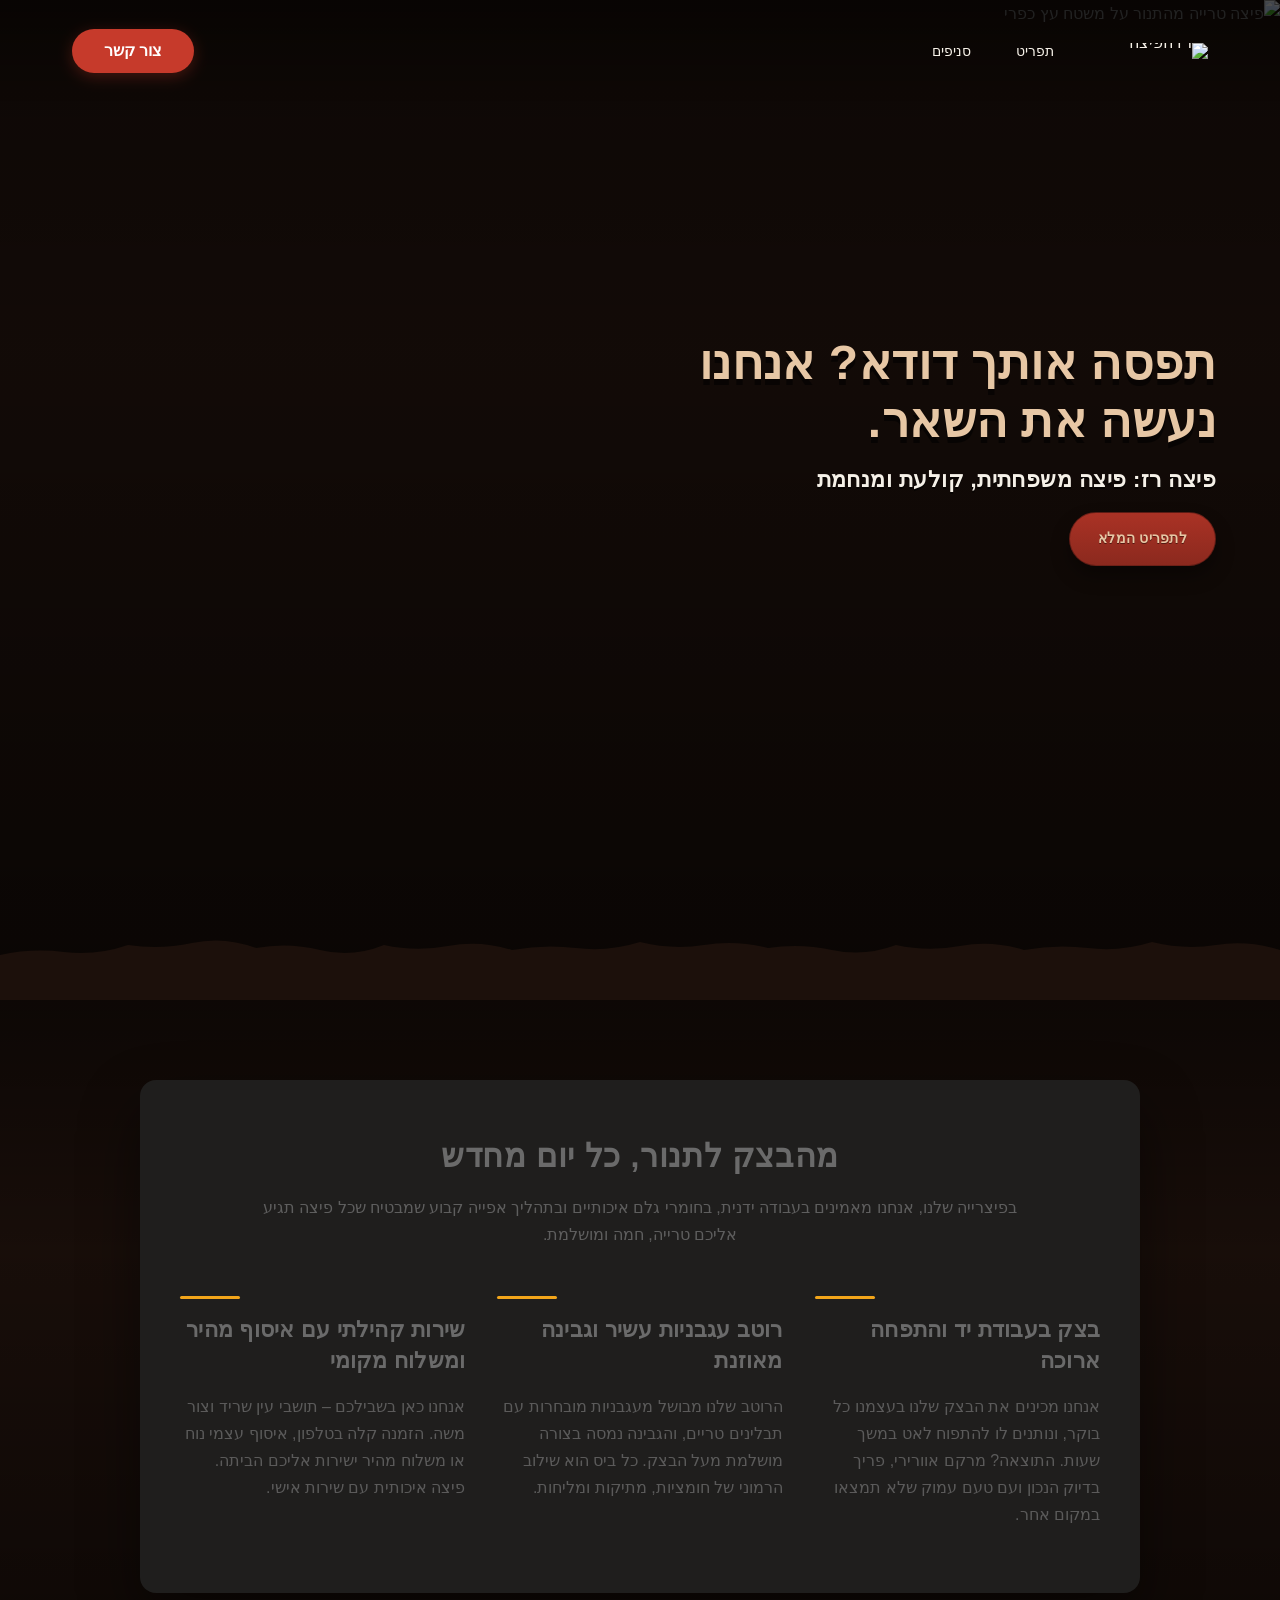
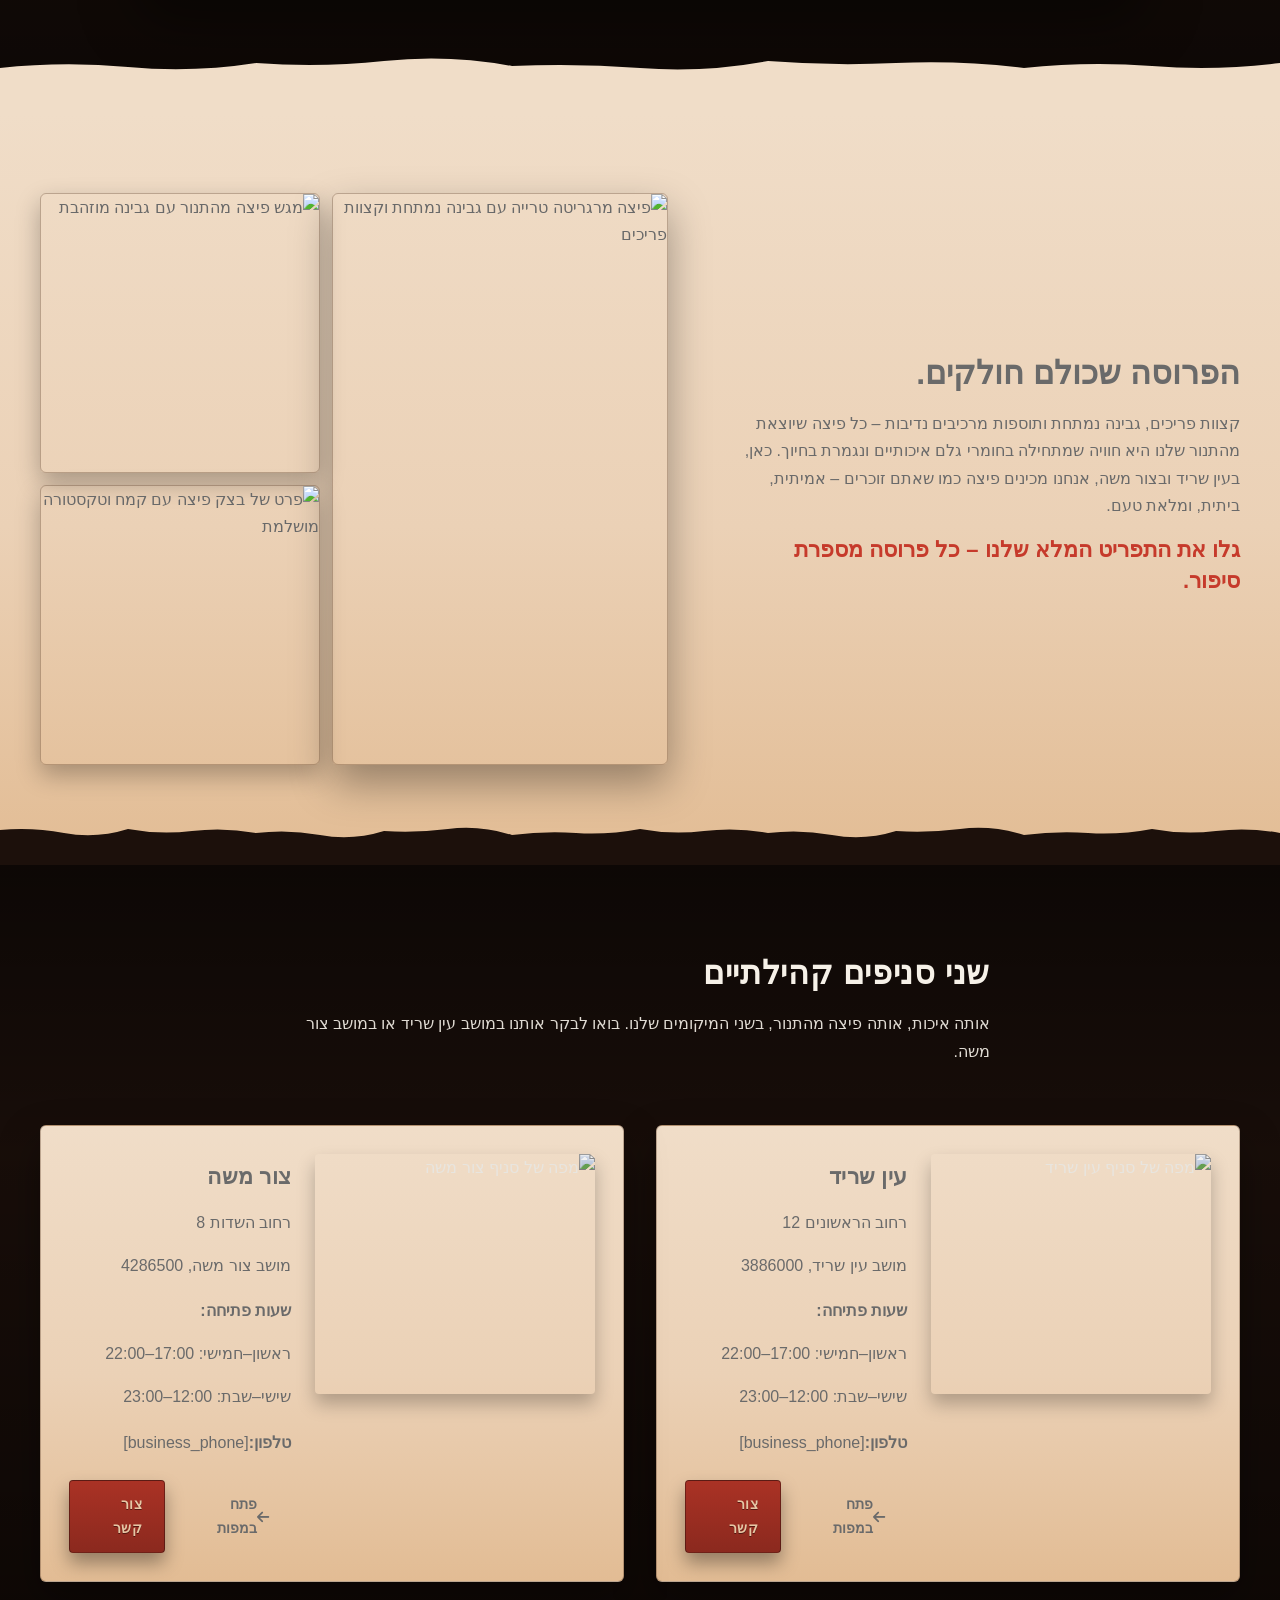
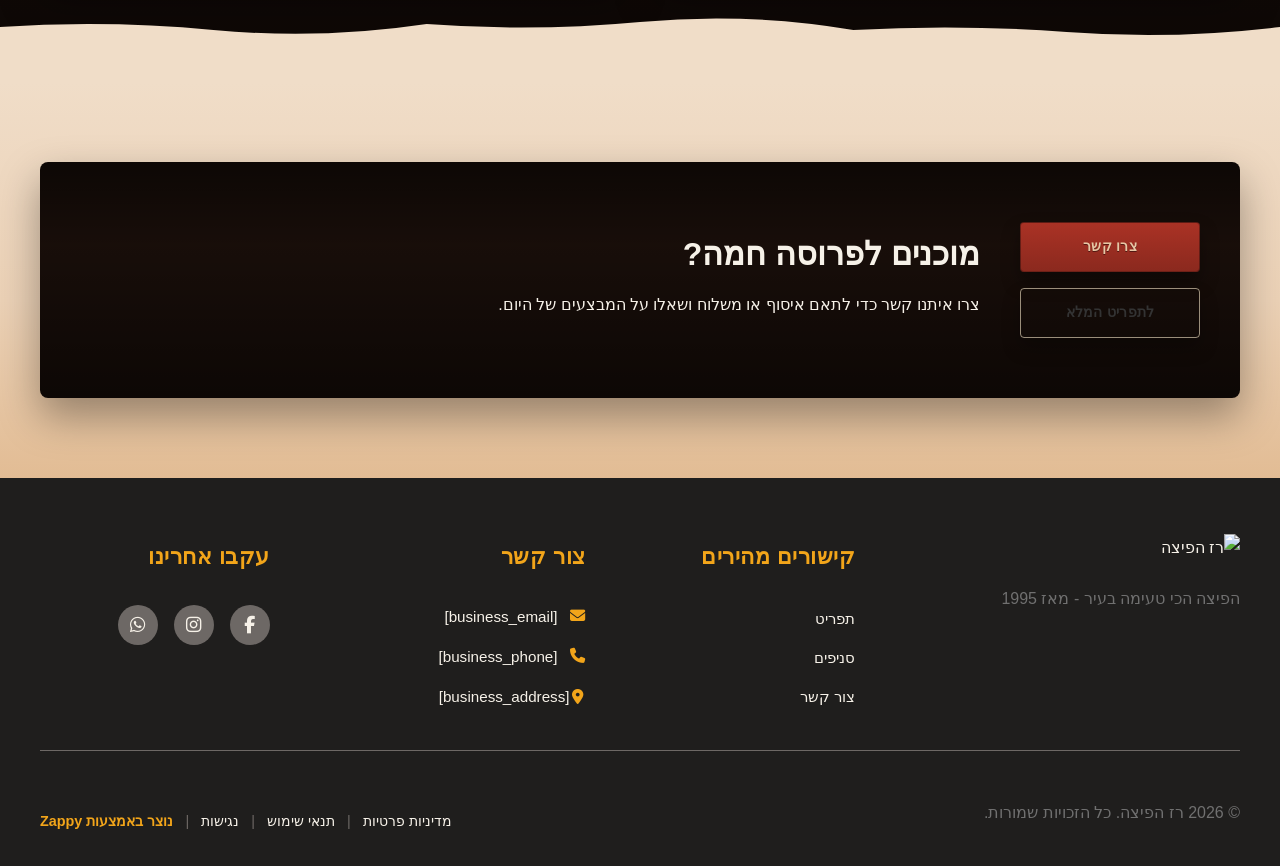
==== commit 3dd18d41: "Background sync: Progressive GitHub Sync" ====
--- a/public/index.html
+++ b/public/index.html
@@ -1 +1 @@
-<!doctype html><html dir="rtl" lang="he"><head><meta charset="UTF-8"><meta content="width=device-width,initial-scale=1" name="viewport"><meta content="index, follow" name="robots"><title>פיצה איכותית שמגיעה היישר אליכם הביתה — רז הפיצה</title><meta content="רז הפיצה מגישה פיצה טרייה ואיכותית בעין שריד וצור משה. פיצרייה משפחתית עם מגוון טעמים מפנקים שכולם אוהבים. הזמינו עכשיו!" name="description"><meta content="פיצרייה, רז הפיצה, פיצה עין שריד, פיצה צור משה, פיצריה איכותית לילדים" name="keywords"><link href="/assets/favicon.ico" rel="icon" type="image/x-icon"><link href="/assets/favicon-16x16.png" rel="icon" type="image/png" sizes="16x16"><link href="/assets/favicon-32x32.png" rel="icon" type="image/png" sizes="32x32"><link href="/assets/favicon-48x48.png" rel="icon" type="image/png" sizes="48x48"><link href="/assets/favicon-192x192.png" rel="icon" type="image/png" sizes="192x192"><link href="/assets/favicon-512x512.png" rel="icon" type="image/png" sizes="512x512"><link href="/assets/apple-touch-icon.png" rel="apple-touch-icon"><script>!function(){"use strict";var t="b93ec618-f410-4ff7-aa60-699da508976b",e="https://api.zappy5.com/api/analytics/track",a=18e5,n=2592e6,o=!0,i=!0,r=!0;var s=function(){var e="zappy_visitor_"+t,a=null;try{if(a=localStorage.getItem(e)){var o=JSON.parse(a),i=Date.now();if(i-o.created<n)return o.lastSeen=i,localStorage.setItem(e,JSON.stringify(o)),o.id}}catch(t){console.warn("Zappy Analytics: LocalStorage not available")}var r="zv_"+Date.now()+"_"+Math.random().toString(36).substr(2,9);try{localStorage.setItem(e,JSON.stringify({id:r,created:Date.now(),lastSeen:Date.now()}))}catch(t){}return r}(),c=function(){var e="zappy_session_"+t,n=null;try{if(n=sessionStorage.getItem(e)){var o=JSON.parse(n),i=Date.now();if(i-o.timestamp<a)return o.timestamp=i,sessionStorage.setItem(e,JSON.stringify(o)),o.id}}catch(t){console.warn("Zappy Analytics: SessionStorage not available")}var r="zs_"+Date.now()+"_"+Math.random().toString(36).substr(2,9);try{sessionStorage.setItem(e,JSON.stringify({id:r,timestamp:Date.now()}))}catch(t){}return r}();function l(a,n){n=n||{};var o={website_id:t,event_type:a,page_path:window.location.pathname,referrer:document.referrer||"direct",visitor_id:s,session_id:c,metadata:n};if(navigator.sendBeacon){var i=new Blob([JSON.stringify(o)],{type:"application/json"});navigator.sendBeacon(e,i)}else fetch(e,{method:"POST",headers:{"Content-Type":"application/json"},body:JSON.stringify(o),keepalive:!0}).catch(function(t){console.warn("Zappy Analytics: Failed to track event",t)})}o&&l("pageview",{title:document.title,url:window.location.href}),i&&document.addEventListener("click",function(t){var e=t.target;if("BUTTON"===e.tagName||e.closest("button")){var a="BUTTON"===e.tagName?e:e.closest("button");l("click",{element:"button",text:a.textContent.trim().substring(0,100),id:a.id||null,class:a.className||null})}else if("A"===e.tagName||e.closest("a")){var n="A"===e.tagName?e:e.closest("a");l("navigation",{element:"link",text:n.textContent.trim().substring(0,100),href:n.href,external:n.hostname!==window.location.hostname})}},!0),r&&document.addEventListener("submit",function(t){var e=t.target;l("form_submit",{form_id:e.id||null,form_name:e.name||null,form_action:e.action||null,form_method:e.method||"GET"})},!0);var d=Date.now();window.addEventListener("beforeunload",function(){l("page_unload",{time_on_page:Math.floor((Date.now()-d)/1e3),page_path:window.location.pathname})}),window.zappyAnalytics={track:l,getVisitorId:function(){return s},getSessionId:function(){return c}}}()</script><meta content="פיצה איכותית שמגיעה היישר אליכם הביתה — רז הפיצה" property="og:title"><meta content="רז הפיצה מגישה פיצה טרייה ואיכותית בעין שריד וצור משה. פיצרייה משפחתית עם מגוון טעמים מפנקים שכולם אוהבים. הזמינו עכשיו!" property="og:description"><meta content="website" property="og:type"><meta content="he_IL" property="og:locale"><meta content="summary_large_image" name="twitter:card"><meta content="פיצה איכותית שמגיעה היישר אליכם הביתה — רז הפיצה" name="twitter:title"><meta content="רז הפיצה מגישה פיצה טרייה ואיכותית בעין שריד וצור משה. פיצרייה משפחתית עם מגוון טעמים מפנקים שכולם אוהבים. הזמינו עכשיו!" name="twitter:description"><link href="https://cdnjs.cloudflare.com/ajax/libs/font-awesome/6.4.0/css/all.min.css" rel="stylesheet"><link href="/assets/favicon.ico" rel="icon" type="image/x-icon"><link href="/assets/favicon-16x16.png" rel="icon" type="image/png" sizes="16x16"><link href="/assets/favicon-32x32.png" rel="icon" type="image/png" sizes="32x32"><link href="/assets/favicon-48x48.png" rel="icon" type="image/png" sizes="48x48"><link href="/assets/favicon-192x192.png" rel="icon" type="image/png" sizes="192x192"><link href="/assets/favicon-512x512.png" rel="icon" type="image/png" sizes="512x512"><link href="/assets/apple-touch-icon.png" rel="apple-touch-icon"><link href="https://cdn.jsdelivr.net/npm/vanilla-cookieconsent@3/dist/cookieconsent.css" rel="stylesheet"><script src="https://cdn.jsdelivr.net/npm/vanilla-cookieconsent@3/dist/cookieconsent.umd.js"></script><script src="https://cdn.jsdelivr.net/gh/mickidum/acc_toolbar/acctoolbar/acctoolbar.min.js"></script><link href="/styles.css" rel="stylesheet"><style id="zappy-dropdown-submenu-styles">#navMenu li:has(.sub-menu),.nav-menu li:has(.sub-menu),.navbar li:has(.sub-menu),nav li:has(.sub-menu){position:relative}#navMenu .sub-menu,.nav-menu .sub-menu,.navbar .sub-menu,nav .sub-menu{display:block!important;position:absolute!important;top:100%;left:0;min-width:220px;background:#fff;border-radius:8px;box-shadow:0 8px 25px rgba(0,0,0,.15);padding:8px 0;opacity:0;visibility:hidden;transform:translateY(10px);transition:all .3s ease;z-index:1000;list-style:none;pointer-events:none}#navMenu li:hover>.sub-menu,.nav-menu li:hover>.sub-menu,.navbar li:hover>.sub-menu,nav li:hover>.sub-menu{opacity:1!important;visibility:visible!important;transform:translateY(0)!important;pointer-events:auto!important}.sub-menu li{list-style:none;margin:0;padding:0}.sub-menu a{display:block!important;padding:10px 16px!important;color:var(--text-dark,#333)!important;font-weight:500;text-decoration:none;white-space:nowrap;transition:background-color .2s}.sub-menu a:hover{background-color:#f5f5f5}[dir=rtl] .nav-menu .sub-menu,[dir=rtl] .navbar .sub-menu,[dir=rtl] nav .sub-menu,html[lang=ar] .nav-menu .sub-menu,html[lang=ar] .navbar .sub-menu,html[lang=ar] nav .sub-menu,html[lang=he] .nav-menu .sub-menu,html[lang=he] .navbar .sub-menu,html[lang=he] nav .sub-menu{left:auto!important;right:0!important}.sub-menu:empty,.sub-menu:not(:has(li)),.sub-menu:not(:has(li:not(.zappy-hidden-menu-item))){display:none!important;opacity:0!important;visibility:hidden!important;pointer-events:none!important}li:has(.menu-group-title):hover>.sub-menu{opacity:1!important;visibility:visible!important;transform:translateY(0)!important;pointer-events:auto!important}#navMenu>li>.menu-group-title,.nav-menu>li>.menu-group-title{display:inline-block;padding:.5rem 1rem;cursor:default;user-select:none}@media (max-width:768px){#navMenu .sub-menu,.nav-menu .sub-menu,.navbar .sub-menu,nav .sub-menu{position:static!important;transform:none!important;box-shadow:none!important;background:0 0!important;max-height:0;overflow:hidden;opacity:0;visibility:hidden;transition:max-height .3s ease,opacity .3s ease;padding:0!important;border-radius:0!important}.sub-menu.mobile-expanded{max-height:500px!important;opacity:1!important;visibility:visible!important;padding:8px 0 8px 16px!important}[dir=rtl] .sub-menu.mobile-expanded,html[lang=he] .sub-menu.mobile-expanded{padding:8px 16px 8px 0!important}#navMenu li:hover>.sub-menu,.nav-menu li:hover>.sub-menu,.navbar li:hover>.sub-menu,nav li:hover>.sub-menu{opacity:0;visibility:hidden;pointer-events:none}#navMenu li>.sub-menu.mobile-expanded,.nav-menu li>.sub-menu.mobile-expanded,.navbar li>.sub-menu.mobile-expanded,nav li>.sub-menu.mobile-expanded{opacity:1!important;visibility:visible!important;pointer-events:auto!important}#navMenu li:has(.sub-menu),.nav-menu li:has(.sub-menu),.navbar li:has(.sub-menu),nav li:has(.sub-menu){display:flex!important;flex-wrap:wrap!important;align-items:center!important;position:relative!important;min-height:44px!important}#navMenu li:has(.sub-menu)>a,.nav-menu li:has(.sub-menu)>a,.navbar li:has(.sub-menu)>a,nav li:has(.sub-menu)>a{flex:1!important;min-width:0!important}#navMenu li:has(.sub-menu)>.menu-group-title,.nav-menu li:has(.sub-menu)>.menu-group-title,.navbar li:has(.sub-menu)>.menu-group-title,nav li:has(.sub-menu)>.menu-group-title{flex:1!important;min-width:0!important;padding:0!important;line-height:inherit!important}#navMenu li:has(.sub-menu)>.sub-menu,.nav-menu li:has(.sub-menu)>.sub-menu,.navbar li:has(.sub-menu)>.sub-menu,nav li:has(.sub-menu)>.sub-menu{flex-basis:100%!important;width:100%!important}#navMenu li:has(.sub-menu)>a [class*=arrow],#navMenu li:has(.sub-menu)>a [class*=chevron],.nav-menu li:has(.sub-menu)>a .fa-angle-down,.nav-menu li:has(.sub-menu)>a .fa-chevron-down,.nav-menu li:has(.sub-menu)>a [class*=arrow],.nav-menu li:has(.sub-menu)>a [class*=chevron],nav li:has(.sub-menu)>a [class*=arrow],nav li:has(.sub-menu)>a [class*=chevron]{display:none!important;visibility:hidden!important}.mobile-submenu-toggle{display:flex!important;align-items:center!important;justify-content:center!important;width:44px!important;height:auto!important;background:0 0!important;border:none!important;cursor:pointer!important;color:var(--text-dark)!important;position:static!important;flex-shrink:0!important;align-self:stretch!important;z-index:2!important;padding:0!important;margin:0!important}.mobile-submenu-toggle::after{content:''!important;width:0!important;height:0!important;border-left:6px solid transparent!important;border-right:6px solid transparent!important;border-top:7px solid currentColor!important;transition:transform .3s ease!important}.mobile-submenu-toggle.expanded::after{transform:rotate(180deg)!important}.sub-menu a{padding:10px 0!important;display:block!important;color:var(--text-dark)!important}.navbar .sub-menu li a,.zappy-products-dropdown .sub-menu a,nav.navbar .sub-menu li a{color:var(--text-dark)!important}}@media (min-width:769px){.mobile-submenu-toggle{display:none!important}}</style><style id="mobile-lang-menu-deployed-css">@media (max-width:768px){.lang-switcher,.nav-container .lang-switcher,.nav-cta-container .lang-switcher,.nav-ecommerce-icons .lang-switcher,.nav-icons-left .lang-switcher,.navbar .lang-switcher,.navbar .nav-cta-container .lang-switcher{display:none!important}.mobile-lang-menu{width:100%;border-top:1px solid rgba(128,128,128,.2);padding:8px 0 0 0;margin-top:8px}.mobile-lang-toggle{display:flex!important;align-items:center;justify-content:space-between;width:100%;padding:12px 16px;background:0 0;border:none;cursor:pointer;font-size:15px;color:inherit;font-family:inherit}.mobile-lang-toggle::after{content:'';display:inline-block;width:8px;height:8px;border-right:2px solid currentColor;border-bottom:2px solid currentColor;transform:rotate(45deg);transition:transform .3s ease;margin-left:8px}.mobile-lang-toggle.expanded::after{transform:rotate(-135deg)}.mobile-lang-options{max-height:0;overflow:hidden;transition:max-height .3s ease}.mobile-lang-options.expanded{max-height:300px}.mobile-lang-option{display:flex!important;align-items:center;gap:10px;padding:10px 24px;text-decoration:none;color:inherit;font-size:14px;font-family:inherit}.mobile-lang-option:hover{background:rgba(128,128,128,.1)}.mobile-lang-option.active{font-weight:600;opacity:.7;pointer-events:none}.mobile-lang-option img{width:20px;height:20px;border-radius:50%}}@media (min-width:769px){.mobile-lang-menu{display:none!important}}</style><style id="zappy-widget-visibility">#mic-access-tool-box,#mic-access-tool-general-button,#mic-init-access-tool #mic-access-tool-box,#mic-init-access-tool #mic-access-tool-general-button,#mic-init-access-tool .mic-access-tool-general-button,._access-icon,._access-menu,.mic-access-tool-box,.mic-access-tool-general-button,div[id*=mic-access-tool-box]{display:none!important;visibility:hidden!important;opacity:0!important;pointer-events:none!important}</style></head><body><nav class="navbar" dir="rtl"><button aria-label="Menu" class="mobile-toggle" id="mobileToggle"><svg viewBox="0 0 24 24" fill="none" height="24" width="24" class="hamburger-icon"><path d="M3 12h18M3 6h18M3 18h18" stroke="currentColor" stroke-linecap="round" stroke-width="2"></path></svg><svg viewBox="0 0 24 24" fill="none" height="24" width="24" class="close-icon" style="display:none"><path d="M18 6L6 18M6 6l12 12" stroke="currentColor" stroke-linecap="round" stroke-width="2"></path></svg></button><button aria-label="Call" class="phone-header-btn"><svg viewBox="0 0 24 24" fill="currentColor" height="20" width="20"><path d="M22 16.92v3a2 2 0 0 1-2.18 2 19.79 19.79 0 0 1-8.63-3.07 19.5 19.5 0 0 1-6-6 19.79 19.79 0 0 1-3.07-8.67A2 2 0 0 1 4.11 2h3a2 2 0 0 1 2 1.72 12.84 12.84 0 0 0 .7 2.81 2 2 0 0 1-.45 2.11L8.09 9.91a16 16 0 0 0 6 6l1.27-1.27a2 2 0 0 1 2.11-.45 12.84 12.84 0 0 0 2.81.7A2 2 0 0 1 22 16.92z"></path></svg></button><div class="nav-container"><div class="nav-right-group"><div class="nav-brand"><a href="/" class="logo-link"><img alt="רז הפיצה" src="/assets/logo.webp" class="logo"></a></div><ul class="nav-menu" id="navMenu"><li><a href="/menu">תפריט</a></li><li><a href="/locations">סניפים</a></li></ul></div><div class="nav-cta-container"><a href="/contact" class="nav-cta-btn">צור קשר</a></div></div></nav><script>window.addEventListener("load",function(){const e=document.querySelector(".navbar, nav, header");if(!e)return void console.log("[Navbar] Navbar element not found");let t=document.getElementById("mobileToggle")||document.querySelector(".mobile-toggle")||document.querySelector(".hamburger")||document.querySelector(".hamburger-menu")||document.querySelector(".menu-toggle")||document.querySelector(".burger-menu")||document.querySelector('[aria-label="Menu"]')||document.querySelector('[aria-label="תפריט"]');const o=document.querySelector(".phone-header-btn"),n=window.getComputedStyle(e);let r=n.backgroundColor;if(console.log("[Navbar] Initial navbar background:",r),"transparent"===r||"rgba(0, 0, 0, 0)"===r||r.startsWith("rgba")&&r.includes(", 0)")){const e=n.backgroundImage;if(e&&"none"!==e)console.log("[Navbar] Navbar has background image/gradient, using dark text"),r="rgb(240, 240, 240)";else{const e=window.getComputedStyle(document.body).backgroundColor;console.log("[Navbar] Navbar transparent, using body background:",e),r=e}}const i=r.match(/\d+/g);if(i&&i.length>=3){const e=(.299*parseInt(i[0])+.587*parseInt(i[1])+.114*parseInt(i[2]))/255;console.log("[Navbar] Mobile button colors preserved from Claude CSS (luminance:",e.toFixed(2)+")");const n=document.createElement("style");n.id="zappy-mobile-nav-fix";document.documentElement.lang;document.documentElement.dir,n.textContent='\n        /* Hide mobile buttons on desktop, show only on mobile */\n        @media (min-width: 769px) {\n          .mobile-toggle,\n          .phone-header-btn {\n            display: none !important;\n          }\n        }\n        \n        /* Show and position mobile buttons correctly on mobile */\n        @media (max-width: 768px) {\n          .mobile-toggle,\n          .phone-header-btn {\n            position: absolute !important;\n            top: 50% !important;\n            transform: translateY(-50%) !important;\n            z-index: 1001 !important;\n            display: flex !important;\n            align-items: center !important;\n            justify-content: center !important;\n            width: 36px !important;\n            height: 36px !important;\n            border-radius: 50% !important;\n            border: none !important;\n            cursor: pointer !important;\n            padding: 6px !important;\n            background: none !important;\n            color: var(--nav-text, var(--text-dark)) !important;\n          }\n          \n          /* LTR positioning (default): hamburger LEFT, phone RIGHT */\n          html:not([dir="rtl"]):not([lang="he"]):not([lang="ar"]) .mobile-toggle,\n          html[dir="ltr"] .mobile-toggle {\n            left: 12px !important;\n            right: auto !important;\n          }\n          html:not([dir="rtl"]):not([lang="he"]):not([lang="ar"]) .phone-header-btn,\n          html[dir="ltr"] .phone-header-btn {\n            right: 12px !important;\n            left: auto !important;\n          }\n          \n          /* RTL positioning: hamburger RIGHT, phone LEFT */\n          html[dir="rtl"] .mobile-toggle,\n          html[lang="he"] .mobile-toggle,\n          html[lang="ar"] .mobile-toggle {\n            right: 12px !important;\n            left: auto !important;\n          }\n          html[dir="rtl"] .phone-header-btn,\n          html[lang="he"] .phone-header-btn,\n          html[lang="ar"] .phone-header-btn {\n            left: 12px !important;\n            right: auto !important;\n          }\n          \n          /* CRITICAL: Ensure nav-container has min-height on mobile */\n          /* All children are positioned absolutely/fixed on mobile, so height:auto collapses to 0 */\n          .nav-container {\n            min-height: 70px !important;\n            position: relative !important;\n          }\n          \n          /* Ensure SVG icons are properly sized and inherit color */\n          .mobile-toggle svg,\n          .phone-header-btn svg {\n            width: 24px !important;\n            height: 24px !important;\n            /* Don\'t force display - let JavaScript control hamburger/close toggle */\n          }\n          \n          /* Reset nav-cta-container on mobile - remove desktop box-shadow/padding */\n          /* that creates a visible ghost box when CTA button is hidden */\n          .nav-cta-container {\n            box-shadow: none !important;\n            padding: 0 !important;\n          }\n          \n          /* Hide nav-cta-container entirely on mobile when there\'s no lang-switcher */\n          /* (only the CTA button is inside, and it\'s hidden on mobile) */\n          .nav-cta-container:not(:has(.lang-switcher)) {\n            display: none !important;\n          }\n          \n          /* CRITICAL: Prevent hero image fade gradient from bleeding over headline text */\n          /* The .image-fade-gradient has bottom: -30px (extends below parent) */\n          /* On mobile stacked layout, this overlaps the h1 text below the image */\n          .hero-image-column {\n            overflow: hidden !important;\n          }\n          .image-fade-gradient {\n            bottom: 0 !important;\n          }\n          \n          /* Hide desktop language switcher on mobile - hamburger menu handles it */\n          /* High specificity to override stored CSS */\n          .lang-switcher,\n          .nav-cta-container .lang-switcher,\n          .nav-container .lang-switcher,\n          .navbar .lang-switcher,\n          .navbar .nav-cta-container .lang-switcher {\n            display: none !important;\n          }\n        }\n      ';const r=document.getElementById("zappy-mobile-nav-fix");r&&r.remove(),document.head.appendChild(n),console.log("[Navbar] Critical CSS injected for mobile nav positioning");const l=window.innerWidth<=768;if(t){const e=t.querySelector(".hamburger-icon"),o=t.querySelector(".close-icon");e&&(e.style.setProperty("width","24px","important"),e.style.setProperty("height","24px","important"),e.style.setProperty("display","block","important")),o&&(o.style.setProperty("width","24px","important"),o.style.setProperty("height","24px","important"),o.style.setProperty("display","none","important")),l?(t.style.setProperty("position","absolute","important"),t.style.setProperty("top","50%","important"),t.style.setProperty("transform","translateY(-50%)","important"),t.style.setProperty("z-index","1001","important"),t.style.removeProperty("left"),t.style.removeProperty("right"),console.log("[Navbar] Mobile toggle positioning applied (mobile viewport)")):(t.style.removeProperty("position"),t.style.removeProperty("top"),t.style.removeProperty("transform"),t.style.removeProperty("z-index"),t.style.removeProperty("left"),t.style.removeProperty("right"),console.log("[Navbar] Desktop viewport - cleared mobile toggle inline positioning"))}if(o){const e=o.querySelector("svg");e&&(e.style.width="24px",e.style.height="24px",e.setAttribute("width","24"),e.setAttribute("height","24")),l?(o.style.setProperty("position","absolute","important"),o.style.setProperty("top","50%","important"),o.style.setProperty("transform","translateY(-50%)","important"),o.style.setProperty("z-index","1001","important"),o.style.removeProperty("left"),o.style.removeProperty("right"),console.log("[Navbar] Phone button positioning applied (mobile viewport)")):(o.style.removeProperty("position"),o.style.removeProperty("top"),o.style.removeProperty("transform"),o.style.removeProperty("z-index"),o.style.removeProperty("left"),o.style.removeProperty("right"),console.log("[Navbar] Desktop viewport - cleared phone button inline positioning"))}}else console.log("[Navbar] Could not parse background color:",r);t=document.getElementById("mobileToggle")||document.querySelector(".mobile-toggle")||document.querySelector(".hamburger")||document.querySelector(".hamburger-menu")||document.querySelector(".menu-toggle")||document.querySelector(".burger-menu")||document.querySelector('[aria-label="Menu"]')||document.querySelector('[aria-label="תפריט"]');const l=document.getElementById("navMenu")||document.querySelector(".nav-menu")||document.querySelector(".nav-links")||document.querySelector("nav ul:not(.submenu)");if(!t||!l)return void console.log("[Navbar] Mobile toggle or menu not found:",{toggle:!!t,menu:!!l});l.id||(l.id="navMenu"),console.log("[Navbar] Initializing mobile menu...");const a=t.cloneNode(!0);t.parentNode.replaceChild(a,t),a.addEventListener("click",function(e){e.preventDefault(),e.stopPropagation();const t=this.querySelector(".hamburger-icon"),o=this.querySelector(".close-icon");l.classList.contains("active")?(l.classList.remove("active"),t&&t.style.setProperty("display","block","important"),o&&o.style.setProperty("display","none","important"),document.body.style.overflow="",console.log("[Navbar] Menu closed")):(l.classList.add("active"),t&&t.style.setProperty("display","none","important"),o&&o.style.setProperty("display","block","important"),document.body.style.overflow="hidden",console.log("[Navbar] Menu opened"))}),l.querySelectorAll("a").forEach(function(e){e.addEventListener("click",function(){if("#"===this.getAttribute("href"))return;const e=a.querySelector(".hamburger-icon"),t=a.querySelector(".close-icon");l.classList.remove("active"),e&&e.style.setProperty("display","block","important"),t&&t.style.setProperty("display","none","important"),document.body.style.overflow="",console.log("[Navbar] Menu closed (link clicked)")})});var s=l.querySelectorAll(".dropdown-toggle");s.forEach(function(e){e.addEventListener("click",function(e){e.preventDefault(),e.stopPropagation();var t=this.closest(".nav-dropdown");t&&(t.parentNode.querySelectorAll(".nav-dropdown.open").forEach(function(e){e!==t&&e.classList.remove("open")}),t.classList.toggle("open"),console.log("[Navbar] Dropdown toggled:",t.classList.contains("open")?"open":"closed"))})}),document.addEventListener("click",function(e){e.target.closest(".nav-dropdown")||document.querySelectorAll(".nav-dropdown.open").forEach(function(e){e.classList.remove("open")})}),console.log("[Navbar] Dropdown handlers initialized for "+s.length+" dropdowns"),o&&o.addEventListener("click",function(){const e=document.querySelectorAll('a[href^="tel:"]'),t=e.length>0?e[0].getAttribute("href").replace("tel:",""):"[business_phone]";window.location.href="tel:"+t,console.log("[Navbar] Phone button clicked")}),console.log("[Navbar] Mobile menu initialized successfully");const p=function(){const e=document.querySelector(".whatsapp-float");e&&(window.innerWidth>=769?(e.style.setProperty("display","none","important"),e.style.setProperty("visibility","hidden","important"),e.style.setProperty("opacity","0","important"),e.style.setProperty("pointer-events","none","important"),console.log("[WhatsApp] Button hidden on desktop")):(e.style.removeProperty("display"),e.style.removeProperty("visibility"),e.style.removeProperty("opacity"),e.style.removeProperty("pointer-events"),console.log("[WhatsApp] Button visible on mobile")))};let c;p(),window.addEventListener("resize",function(){clearTimeout(c),c=setTimeout(p,100)})})</script><main><section class="index-hero-section" data-layout-spec="בית-hero" data-hero-type="fullscreen-scrim" data-zappy-content-align="center-right" id="zappy-section-0"><style data-zappy-align-style="true">#zappy-section-0>[data-zappy-align-target]{margin-top:auto!important;margin-bottom:auto!important;margin-left:auto!important;margin-right:0!important;align-items:center!important;justify-content:flex-start!important}#zappy-section-0>[data-zappy-align-target]>*{margin-left:auto!important;margin-right:0!important}@media (max-width:768px){#zappy-section-0>[data-zappy-align-target]{align-items:center!important;justify-content:center!important;margin-top:auto!important;margin-bottom:auto!important;margin-left:auto!important;margin-right:auto!important}#zappy-section-0>[data-zappy-align-target]>*{margin-left:auto!important;margin-right:auto!important}}</style><img alt="פיצה טרייה מהתנור על משטח עץ כפרי" src="/assets/site-index-hero-bg.webp" data-context="Rustic overhead shot of a freshly baked artisan pizza on a dark, charred wood surface with flour dusting and warm golden highlights. The pizza has rich tomato sauce, melted cheese, and fresh toppings. Warm, inviting lighting with dramatic shadows. Authentic pizzeria atmosphere." data-placeholder="index-hero-bg" height="1080" width="1920" class="hero-bg zappy-editable-image" data-element-id="img-1773356445925-wqb6t42x0" data-element-type="image" data-hero-background="true" data-hero-bg="true"><div class="hero-scrim" aria-hidden="true"></div><div class="hero-content" data-zappy-align-target="true"><div class="hero-text-group"><h1 data-element-id="move-1773356478322-lm7enh10"></h1><h1></h1><h2></h2><h1>תפסה אותך דודא? אנחנו נעשה את השאר.</h1><h3 class="hero-locations">פיצה רז: פיצה משפחתית, קולעת ומנחמת</h3><p><a href="/menu" class="btn-primary" data-element-id="zappy-drop-sxmxm26ec" data-element-type="button" data-native-element="true" style="outline:none">לתפריט המלא</a></p><div class="hero-ctas"><p></p></div></div></div><div class="hero-divider-wrapper"><svg viewBox="0 0 1200 100" aria-hidden="true" preserveAspectRatio="none" xmlns="http://www.w3.org/2000/svg"><defs><linearGradient id="soot-gradient" x1="0%" x2="0%" y1="0%" y2="100%"><stop offset="0%" style="stop-color:#1C100B;stop-opacity:0.8"></stop><stop offset="100%" style="stop-color:#1C100B;stop-opacity:1"></stop></linearGradient></defs><path d="M0,100 L0,55 Q30,48 60,52 T120,45 Q150,50 180,43 T240,48 Q270,42 300,50 T360,45 Q390,52 420,46 T480,50 Q510,44 540,48 T600,42 Q630,50 660,45 T720,48 Q750,43 780,50 T840,45 Q870,52 900,46 T960,50 Q990,44 1020,48 T1080,42 Q1110,50 1140,45 T1200,50 L1200,100 Z" fill="#1C100B"></path></svg></div></section><section class="index-features-section" data-layout-spec="בית-features"><div class="index-features-section__container"><div class="index-features-section__panel"><div class="index-features-section__intro"><h2 class="index-features-section__title">מהבצק לתנור, כל יום מחדש</h2><p class="index-features-section__subtitle">בפיצרייה שלנו, אנחנו מאמינים בעבודה ידנית, בחומרי גלם איכוtiים ובתהליך אפייה קבוע שמבטיח שכל פיצה תגיע אליכם טרייה, חמה ומושלמת.</p></div><div class="index-features-section__grid"><div class="index-features-section__feature"><div class="index-features-section__accent-line"></div><h3 class="index-features-section__feature-title">בצק בעבודת יד והתפחה ארוכה</h3><p class="index-features-section__feature-text">אנחנו מכינים את הבצק שלנו בעצמנו כל בוקר, ונותנים לו להתפוח לאט במשך שעות. התוצאה? מרקם אוורירי, פריך בדיוק הנכון ועם טעם עמוק שלא תמצאו במקום אחר.</p></div><div class="index-features-section__feature"><div class="index-features-section__accent-line"></div><h3 class="index-features-section__feature-title">רוטב עגבניות עשיר וגבינה מאוזנת</h3><p class="index-features-section__feature-text">הרוטב שלנו מבושל מעגבניות מובחרות עם תבלינים טריים, והגבינה נמסה בצורה מושלמת מעל הבצק. כל ביס הוא שילוב הרמוני של חומציות, מתיקות ומליחות.</p></div><div class="index-features-section__feature"><div class="index-features-section__accent-line"></div><h3 class="index-features-section__feature-title">שירות קהילתי עם איסוף מהיר ומשלוח מקומי</h3><p class="index-features-section__feature-text">אנחנו כאן בשבילכם – תושבי עין שריד וצור משה. הזמנה קלה בטלפון, איסוף עצמי נוח או משלוח מהיר ישירות אליכם הביתה. פיצה איכותית עם שירות אישי.</p></div></div></div></div><div class="index-features-section__divider-wrapper"><svg viewBox="0 0 1200 100" aria-hidden="true" preserveAspectRatio="none" xmlns="http://www.w3.org/2000/svg"><defs><filter id="flour-speckles"><feTurbulence baseFrequency="0.9" numOctaves="4" result="noise" type="fractalNoise"></feTurbulence><feColorMatrix in="noise" result="grayscale" type="saturate" values="0"></feColorMatrix><feComponentTransfer in="grayscale" result="threshold"><feFuncA tableValues="0 0 0 0 0 0 0 0 0 0 0 0 0 0 0 1" type="discrete"></feFuncA></feComponentTransfer><feComposite in="threshold" in2="SourceGraphic" operator="over"></feComposite></filter></defs><path d="M0,100 L0,55 Q60,48 120,54 T240,50 Q300,55 360,48 T480,53 Q540,50 600,55 T720,48 Q780,53 840,50 T960,55 Q1020,48 1080,53 T1200,50 L1200,100 Z" fill="#F0DDC8" filter="url(#flour-speckles)"></path></svg></div></section><section class="index-gallery-section" data-layout-spec="בית-gallery"><div class="index-gallery-container"><div class="index-gallery-content"><h2>הפרוסה שכולם חולקים.</h2><p>קצוות פריכים, גבינה נמתחת ותוספות מרכיבים נדיבות – כל פיצה שיוצאת מהתנור שלנו היא חוויה שמתחילה בחומרי גלם איכותיים ונגמרת בחיוך. כאן, בעין שריד ובצור משה, אנחנו מכינים פיצה כמו שאתם זוכרים – אמיתית, ביתית, ומלאת טעם.</p><h3>גלו את התפריט המלא שלנו – כל פרוסה מספרת סיפור.</h3></div><div class="index-gallery-grid"><div class="index-gallery-large-tile"><img alt="פיצה מרגריטה טרייה עם גבינה נמתחת וקצוות פריכים" src="/assets/site-index-gallery-image-1.webp" data-context="Close-up of a sliced margherita pizza on a rustic wooden board, showing crispy browned edges, stretchy mozzarella cheese pulling apart, fresh basil leaves, and vibrant red tomato sauce. Warm artisan photography with shallow depth of field, flour dust on the crust, authentic pizzeria atmosphere" data-placeholder="index-gallery-image-1" height="800" width="600"></div><div class="index-gallery-small-tile index-gallery-small-tile-1"><img alt="מגש פיצה מהתנור עם גבינה מוזהבת" src="/assets/site-index-gallery-image-2.webp" data-context="Oven tray with freshly baked pizza showing beautifully browned cheese bubbles, golden crust edges, and slight char marks. Warm rustic lighting, artisan pizzeria photography, focus on texture and browning details" data-placeholder="index-gallery-image-2" height="400" width="400"></div><div class="index-gallery-small-tile index-gallery-small-tile-2"><img alt="פרט של בצק פיצה עם קמח וטקסטורה מושלמת" src="/assets/site-index-gallery-image-3.webp" data-context="Extreme close-up of pizza crust rim dusted with flour, showing air bubbles and artisan texture. Dark rustic background, warm lighting highlighting the golden-brown crust detail, shallow depth of field" data-placeholder="index-gallery-image-3" height="400" width="400"></div><div class="index-gallery-small-tile index-gallery-small-tile-3"><img alt="רוטב עגבניות טרי על בצק פיצה" src="/assets/site-index-gallery-image-4.webp" data-context="Swirl of vibrant red tomato pizza sauce on dough, showing rich texture and fresh ingredients. Warm artisan photography, rustic wooden surface, focus on sauce detail and color" data-placeholder="index-gallery-image-4" height="400" width="400"></div><div class="index-gallery-small-tile index-gallery-small-tile-4"><img alt="כף פיצה מעץ על רקע עץ כהה" src="/assets/site-index-gallery-image-5.webp" data-context="Traditional wooden pizza peel resting on dark rustic wood surface, with flour dust and artisan atmosphere. Warm lighting, shallow depth of field, authentic pizzeria tool photography" data-placeholder="index-gallery-image-5" height="400" width="400"></div></div></div><div class="index-gallery-divider-wrapper"><svg viewBox="0 0 1200 80" aria-hidden="true" preserveAspectRatio="none" xmlns="http://www.w3.org/2000/svg"><defs><linearGradient id="index-gallery-gradient" x1="0%" x2="0%" y1="0%" y2="100%"><stop offset="0%" style="stop-color:#1F1E1D;stop-opacity:1"></stop><stop offset="100%" style="stop-color:#1C100B;stop-opacity:1"></stop></linearGradient></defs><path d="M0,80 L0,45 Q30,42 60,48 T120,44 Q150,50 180,46 T240,48 Q270,44 300,50 T360,46 Q390,48 420,44 T480,50 Q510,46 540,48 T600,44 Q630,50 660,46 T720,48 Q750,44 780,50 T840,46 Q870,48 900,44 T960,50 Q990,46 1020,48 T1080,44 Q1110,50 1140,46 T1200,48 L1200,80 Z" fill="#1C100B"></path></svg></div></section><section class="index-locations-section" data-layout-spec="בית-locations"><div class="index-locations-container"><div class="index-locations-intro"><h2>שני סניפים קהילתיים</h2><p>אותה איכות, אותה פיצה מהתנור, בשני המיקומים שלנו. בואו לבקר אותנו במושב עין שריד או במושב צור משה.</p></div><div class="index-locations-cards"><article class="index-locations-card"><div class="index-locations-card-content"><h3>עין שריד</h3><div class="index-locations-address"><p>רחוב הראשונים 12</p><p>מושב עין שריד, 3886000</p></div><div class="index-locations-hours"><p><strong>שעות פתיחה:</strong></p><p>ראשון–חמישי: 17:00–22:00</p><p>שישי–שבת: 12:00–23:00</p></div><div class="index-locations-phone"><p><strong>טלפון:</strong>[business_phone]</p></div><div class="index-locations-ctas"><a href="/contact" class="btn-primary">צור קשר</a><a href="https://maps.google.com/?q=עין שריד" class="btn-ghost" target="_blank" rel="noopener">פתח במפות<i class="fas fa-arrow-left" style="margin-inline-start:6px"></i></a></div></div><div class="index-locations-card-image"><img alt="מפה של סניף עין שריד" src="/assets/site-index-locations-image-1.webp" data-context="Matte desaturated static map thumbnail showing Ein Sarid moshav location in Israel, rustic aesthetic with beige/cream tones, slightly vintage map style with minimal UI, aerial view showing rural settlement roads and greenery" data-placeholder="index-locations-image-1" height="240" width="280"></div></article><article class="index-locations-card"><div class="index-locations-card-content"><h3>צור משה</h3><div class="index-locations-address"><p>רחוב השדות 8</p><p>מושב צור משה, 4286500</p></div><div class="index-locations-hours"><p><strong>שעות פתיחה:</strong></p><p>ראשון–חמישי: 17:00–22:00</p><p>שישי–שבת: 12:00–23:00</p></div><div class="index-locations-phone"><p><strong>טלפון:</strong>[business_phone]</p></div><div class="index-locations-ctas"><a href="/contact" class="btn-primary">צור קשר</a><a href="https://maps.google.com/?q=צור משה" class="btn-ghost" target="_blank" rel="noopener">פתח במפות<i class="fas fa-arrow-left" style="margin-inline-start:6px"></i></a></div></div><div class="index-locations-card-image"><img alt="מפה של סניף צור משה" src="/assets/site-index-locations-image-2.webp" data-context="Matte desaturated static map thumbnail showing Tzur Moshe moshav location in Israel, rustic aesthetic with beige/cream tones, slightly vintage map style with minimal UI, aerial view showing rural settlement roads and agricultural fields" data-placeholder="index-locations-image-2" height="240" width="280"></div></article></div></div><div class="index-locations-divider-wrapper"><svg viewBox="0 0 1200 100" aria-hidden="true" preserveAspectRatio="none" xmlns="http://www.w3.org/2000/svg"><path d="M0,100 L0,45 Q100,38 200,48 T400,42 Q500,50 600,40 T800,48 Q900,42 1000,50 T1200,45 L1200,100 Z" fill="#F0DDC8"></path></svg></div></section><section class="index-cta-section" data-layout-spec="בית-cta"><div class="index-cta-container"><div class="index-cta-inset-band"><div class="index-cta-content-wrapper"><div class="index-cta-text-block"><h2>מוכנים לפרוסה חמה?</h2><p>צרו איתנו קשר כדי לתאם איסוף או משלוח ושאלו על המבצעים של היום.</p></div><div class="index-cta-buttons"><a href="/contact" class="btn-primary index-cta-btn">צרו קשר</a><a href="/menu" class="index-cta-btn btn-secondary">לתפריט המלא</a></div></div></div></div></section></main><footer class="site-footer"><div class="footer-container"><div class="footer-top"><div class="footer-column footer-about"><img alt="רז הפיצה" src="/assets/logo.webp" class="logo"><p class="footer-tagline">הפיצה הכי טעימה בעיר - מאז 1995</p></div><div class="footer-column footer-links"><h3 class="footer-heading">קישורים מהירים</h3><ul class="footer-nav"><li><a href="/menu">תפריט</a></li><li><a href="/locations">סניפים</a></li><li><a href="/contact">צור קשר</a></li></ul></div><div class="footer-column footer-contact"><h3 class="footer-heading">צור קשר</h3><ul class="contact-list"><li><i class="fas fa-envelope"></i><a href="mailto:[business_email]">[business_email]</a></li><li><i class="fas fa-phone"></i><a href="tel:[business_phone]">[business_phone]</a></li><li><a href="/"><i class="fas fa-map-marker-alt"></i><span>[business_address]</span></a></li></ul></div><div class="footer-column footer-social"><h3 class="footer-heading">עקבו אחרינו</h3><div class="social-links"><a href="[facebook_handle]" target="_blank" rel="noopener" aria-label="Facebook"><i class="fab fa-facebook-f"></i></a><a href="[instagram_handle]" target="_blank" rel="noopener" aria-label="Instagram"><i class="fab fa-instagram"></i></a><a href="[whatsapp_handle]" target="_blank" rel="noopener" aria-label="WhatsApp"><i class="fab fa-whatsapp"></i></a></div></div></div><div class="footer-bottom"><div class="footer-copyright"><p>© 2026 רז הפיצה. כל הזכויות שמורות.</p></div><div class="footer-legal"><a href="/privacy">מדיניות פרטיות</a><span class="separator">|</span><a href="/terms">תנאי שימוש</a><span class="separator">|</span><a href="/accessibility">נגישות</a><span class="separator">|</span><a href="https://zappy5.com" class="zappy-attribution" target="_blank">נוצר באמצעות Zappy</a></div></div></div></footer><a href="https://wa.me/[whatsapp_handle]" class="whatsapp-float" aria-label="WhatsApp"><i class="fab fa-whatsapp"></i></a><div data-integration="accessibility:toolbar"></div><script src="/script.js"></script><script id="zappy-mobile-submenu-script">!function(){function e(){if(window.innerWidth>768)return document.querySelectorAll(".mobile-submenu-toggle").forEach(function(e){e.remove()}),void document.querySelectorAll(".sub-menu.mobile-expanded").forEach(function(e){e.classList.remove("mobile-expanded")});document.querySelectorAll(".nav-menu li:has(.sub-menu), nav li:has(.sub-menu), .navbar li:has(.sub-menu), #navMenu li:has(.sub-menu)").forEach(function(e){if(!e.querySelector(".mobile-submenu-toggle")){var t=e.querySelector(".sub-menu"),n=e.querySelector(":scope > a");if(t&&n){var o=document.createElement("button");o.className="mobile-submenu-toggle",o.setAttribute("aria-label","Toggle submenu"),o.setAttribute("type","button"),n.insertAdjacentElement("afterend",o),o.addEventListener("click",function(e){e.preventDefault(),e.stopPropagation(),document.querySelectorAll(".sub-menu.mobile-expanded").forEach(function(e){if(e!==t){e.classList.remove("mobile-expanded");var n=e.parentElement.querySelector(".mobile-submenu-toggle");n&&n.classList.remove("expanded")}}),t.classList.toggle("mobile-expanded"),o.classList.toggle("expanded")})}}})}var t;"loading"===document.readyState?document.addEventListener("DOMContentLoaded",e):e(),window.addEventListener("resize",function(){clearTimeout(t),t=setTimeout(e,250)});var n=new MutationObserver(function(t){t.forEach(function(t){if("attributes"===t.type){var n=t.target;n.classList&&(n.classList.contains("active")||n.classList.contains("open"))&&setTimeout(e,100)}})});setTimeout(function(){document.querySelectorAll(".mobile-menu, .nav-menu, #navMenu, nav").forEach(function(e){n.observe(e,{attributes:!0,attributeFilter:["class","style"]})})},500)}()</script><script id="zappy-mobile-lang-menu-script">!function(){function e(){if(window.innerWidth>768){var e=document.querySelector(".mobile-lang-menu");e&&e.remove()}else if(!document.querySelector(".mobile-lang-menu")){var n=document.querySelector(".lang-switcher");if(n){var a=n.querySelector(".lang-switcher-dropdown");if(a){var i=a.querySelectorAll(".lang-option");if(0!==i.length){var t=document.getElementById("navMenu")||document.querySelector(".nav-menu")||document.querySelector("nav ul");if(t){var l=document.documentElement.lang||"en",s=document.createElement("div");s.className="mobile-lang-menu";var c={he:{name:"עברית",flag:"https://api.iconify.design/circle-flags/il.svg"},en:{name:"English",flag:"https://api.iconify.design/circle-flags/us.svg"},ar:{name:"العربية",flag:"https://api.iconify.design/circle-flags/sa.svg"},fr:{name:"Français",flag:"https://api.iconify.design/circle-flags/fr.svg"},es:{name:"Español",flag:"https://api.iconify.design/circle-flags/es.svg"},de:{name:"Deutsch",flag:"https://api.iconify.design/circle-flags/de.svg"},ru:{name:"Русский",flag:"https://api.iconify.design/circle-flags/ru.svg"},zh:{name:"中文",flag:"https://api.iconify.design/circle-flags/cn.svg"},ja:{name:"日本語",flag:"https://api.iconify.design/circle-flags/jp.svg"},pt:{name:"Português",flag:"https://api.iconify.design/circle-flags/br.svg"},it:{name:"Italiano",flag:"https://api.iconify.design/circle-flags/it.svg"},ko:{name:"한국어",flag:"https://api.iconify.design/circle-flags/kr.svg"}}[l]||{name:l,flag:""},r=document.createElement("button");r.className="mobile-lang-toggle",r.type="button";var g=c.flag?'<img src="'+c.flag+'" width="20" height="20" alt="" style="border-radius:50%;margin-right:8px;margin-left:8px;">':"";r.innerHTML=g+c.name,s.appendChild(r);var o=document.createElement("div");o.className="mobile-lang-options";var d=document.createElement("a");d.className="mobile-lang-option active",d.href="#",d.innerHTML=g+c.name,o.appendChild(d),i.forEach(function(e){var n=document.createElement("a");n.className="mobile-lang-option",n.href=e.getAttribute("href"),n.innerHTML=e.innerHTML,o.appendChild(n)}),s.appendChild(o),t.appendChild(s),r.addEventListener("click",function(e){e.preventDefault(),e.stopPropagation(),r.classList.toggle("expanded"),o.classList.toggle("expanded")})}}}}}}"loading"===document.readyState?document.addEventListener("DOMContentLoaded",e):e(),window.addEventListener("resize",function(){clearTimeout(window._mlrt),window._mlrt=setTimeout(e,250)})}()</script></body></html>+<!doctype html><html dir="rtl" lang="he"><head><meta charset="UTF-8"><meta content="width=device-width,initial-scale=1" name="viewport"><meta content="index, follow" name="robots"><title>פיצה איכותית שמגיעה היישר אליכם הביתה — רז הפיצה</title><meta content="רז הפיצה מגישה פיצה טרייה ואיכותית בעין שריד וצור משה. פיצרייה משפחתית עם מגוון טעמים מפנקים שכולם אוהבים. הזמינו עכשיו!" name="description"><meta content="פיצרייה, רז הפיצה, פיצה עין שריד, פיצה צור משה, פיצריה איכותית לילדים" name="keywords"><link href="/assets/favicon.ico" rel="icon" type="image/x-icon"><link href="/assets/favicon-16x16.png" rel="icon" type="image/png" sizes="16x16"><link href="/assets/favicon-32x32.png" rel="icon" type="image/png" sizes="32x32"><link href="/assets/favicon-48x48.png" rel="icon" type="image/png" sizes="48x48"><link href="/assets/favicon-192x192.png" rel="icon" type="image/png" sizes="192x192"><link href="/assets/favicon-512x512.png" rel="icon" type="image/png" sizes="512x512"><link href="/assets/apple-touch-icon.png" rel="apple-touch-icon"><script>!function(){"use strict";var t="b93ec618-f410-4ff7-aa60-699da508976b",e="https://api.zappy5.com/api/analytics/track",a=18e5,n=2592e6,o=!0,i=!0,r=!0;var s=function(){var e="zappy_visitor_"+t,a=null;try{if(a=localStorage.getItem(e)){var o=JSON.parse(a),i=Date.now();if(i-o.created<n)return o.lastSeen=i,localStorage.setItem(e,JSON.stringify(o)),o.id}}catch(t){console.warn("Zappy Analytics: LocalStorage not available")}var r="zv_"+Date.now()+"_"+Math.random().toString(36).substr(2,9);try{localStorage.setItem(e,JSON.stringify({id:r,created:Date.now(),lastSeen:Date.now()}))}catch(t){}return r}(),c=function(){var e="zappy_session_"+t,n=null;try{if(n=sessionStorage.getItem(e)){var o=JSON.parse(n),i=Date.now();if(i-o.timestamp<a)return o.timestamp=i,sessionStorage.setItem(e,JSON.stringify(o)),o.id}}catch(t){console.warn("Zappy Analytics: SessionStorage not available")}var r="zs_"+Date.now()+"_"+Math.random().toString(36).substr(2,9);try{sessionStorage.setItem(e,JSON.stringify({id:r,timestamp:Date.now()}))}catch(t){}return r}();function l(a,n){n=n||{};var o={website_id:t,event_type:a,page_path:window.location.pathname,referrer:document.referrer||"direct",visitor_id:s,session_id:c,metadata:n};if(navigator.sendBeacon){var i=new Blob([JSON.stringify(o)],{type:"application/json"});navigator.sendBeacon(e,i)}else fetch(e,{method:"POST",headers:{"Content-Type":"application/json"},body:JSON.stringify(o),keepalive:!0}).catch(function(t){console.warn("Zappy Analytics: Failed to track event",t)})}o&&l("pageview",{title:document.title,url:window.location.href}),i&&document.addEventListener("click",function(t){var e=t.target;if("BUTTON"===e.tagName||e.closest("button")){var a="BUTTON"===e.tagName?e:e.closest("button");l("click",{element:"button",text:a.textContent.trim().substring(0,100),id:a.id||null,class:a.className||null})}else if("A"===e.tagName||e.closest("a")){var n="A"===e.tagName?e:e.closest("a");l("navigation",{element:"link",text:n.textContent.trim().substring(0,100),href:n.href,external:n.hostname!==window.location.hostname})}},!0),r&&document.addEventListener("submit",function(t){var e=t.target;l("form_submit",{form_id:e.id||null,form_name:e.name||null,form_action:e.action||null,form_method:e.method||"GET"})},!0);var d=Date.now();window.addEventListener("beforeunload",function(){l("page_unload",{time_on_page:Math.floor((Date.now()-d)/1e3),page_path:window.location.pathname})}),window.zappyAnalytics={track:l,getVisitorId:function(){return s},getSessionId:function(){return c}}}()</script><meta content="פיצה איכותית שמגיעה היישר אליכם הביתה — רז הפיצה" property="og:title"><meta content="רז הפיצה מגישה פיצה טרייה ואיכותית בעין שריד וצור משה. פיצרייה משפחתית עם מגוון טעמים מפנקים שכולם אוהבים. הזמינו עכשיו!" property="og:description"><meta content="website" property="og:type"><meta content="he_IL" property="og:locale"><meta content="summary_large_image" name="twitter:card"><meta content="פיצה איכותית שמגיעה היישר אליכם הביתה — רז הפיצה" name="twitter:title"><meta content="רז הפיצה מגישה פיצה טרייה ואיכותית בעין שריד וצור משה. פיצרייה משפחתית עם מגוון טעמים מפנקים שכולם אוהבים. הזמינו עכשיו!" name="twitter:description"><link href="https://cdnjs.cloudflare.com/ajax/libs/font-awesome/6.4.0/css/all.min.css" rel="stylesheet"><link href="/assets/favicon.ico" rel="icon" type="image/x-icon"><link href="/assets/favicon-16x16.png" rel="icon" type="image/png" sizes="16x16"><link href="/assets/favicon-32x32.png" rel="icon" type="image/png" sizes="32x32"><link href="/assets/favicon-48x48.png" rel="icon" type="image/png" sizes="48x48"><link href="/assets/favicon-192x192.png" rel="icon" type="image/png" sizes="192x192"><link href="/assets/favicon-512x512.png" rel="icon" type="image/png" sizes="512x512"><link href="/assets/apple-touch-icon.png" rel="apple-touch-icon"><link href="https://cdn.jsdelivr.net/npm/vanilla-cookieconsent@3/dist/cookieconsent.css" rel="stylesheet"><script src="https://cdn.jsdelivr.net/npm/vanilla-cookieconsent@3/dist/cookieconsent.umd.js"></script><script src="https://cdn.jsdelivr.net/gh/mickidum/acc_toolbar/acctoolbar/acctoolbar.min.js"></script><link href="/styles.css" rel="stylesheet"><style id="zappy-dropdown-submenu-styles">#navMenu li:has(.sub-menu),.nav-menu li:has(.sub-menu),.navbar li:has(.sub-menu),nav li:has(.sub-menu){position:relative}#navMenu .sub-menu,.nav-menu .sub-menu,.navbar .sub-menu,nav .sub-menu{display:block!important;position:absolute!important;top:100%;left:0;min-width:220px;background:#fff;border-radius:8px;box-shadow:0 8px 25px rgba(0,0,0,.15);padding:8px 0;opacity:0;visibility:hidden;transform:translateY(10px);transition:all .3s ease;z-index:1000;list-style:none;pointer-events:none}#navMenu li:hover>.sub-menu,.nav-menu li:hover>.sub-menu,.navbar li:hover>.sub-menu,nav li:hover>.sub-menu{opacity:1!important;visibility:visible!important;transform:translateY(0)!important;pointer-events:auto!important}.sub-menu li{list-style:none;margin:0;padding:0}.sub-menu a{display:block!important;padding:10px 16px!important;color:var(--text-dark,#333)!important;font-weight:500;text-decoration:none;white-space:nowrap;transition:background-color .2s}.sub-menu a:hover{background-color:#f5f5f5}[dir=rtl] .nav-menu .sub-menu,[dir=rtl] .navbar .sub-menu,[dir=rtl] nav .sub-menu,html[lang=ar] .nav-menu .sub-menu,html[lang=ar] .navbar .sub-menu,html[lang=ar] nav .sub-menu,html[lang=he] .nav-menu .sub-menu,html[lang=he] .navbar .sub-menu,html[lang=he] nav .sub-menu{left:auto!important;right:0!important}.sub-menu:empty,.sub-menu:not(:has(li)),.sub-menu:not(:has(li:not(.zappy-hidden-menu-item))){display:none!important;opacity:0!important;visibility:hidden!important;pointer-events:none!important}li:has(.menu-group-title):hover>.sub-menu{opacity:1!important;visibility:visible!important;transform:translateY(0)!important;pointer-events:auto!important}#navMenu>li>.menu-group-title,.nav-menu>li>.menu-group-title{display:inline-block;padding:.5rem 1rem;cursor:default;user-select:none}@media (max-width:768px){#navMenu .sub-menu,.nav-menu .sub-menu,.navbar .sub-menu,nav .sub-menu{position:static!important;transform:none!important;box-shadow:none!important;background:0 0!important;max-height:0;overflow:hidden;opacity:0;visibility:hidden;transition:max-height .3s ease,opacity .3s ease;padding:0!important;border-radius:0!important}.sub-menu.mobile-expanded{max-height:500px!important;opacity:1!important;visibility:visible!important;padding:8px 0 8px 16px!important}[dir=rtl] .sub-menu.mobile-expanded,html[lang=he] .sub-menu.mobile-expanded{padding:8px 16px 8px 0!important}#navMenu li:hover>.sub-menu,.nav-menu li:hover>.sub-menu,.navbar li:hover>.sub-menu,nav li:hover>.sub-menu{opacity:0;visibility:hidden;pointer-events:none}#navMenu li>.sub-menu.mobile-expanded,.nav-menu li>.sub-menu.mobile-expanded,.navbar li>.sub-menu.mobile-expanded,nav li>.sub-menu.mobile-expanded{opacity:1!important;visibility:visible!important;pointer-events:auto!important}#navMenu li:has(.sub-menu),.nav-menu li:has(.sub-menu),.navbar li:has(.sub-menu),nav li:has(.sub-menu){display:flex!important;flex-wrap:wrap!important;align-items:center!important;position:relative!important;min-height:44px!important}#navMenu li:has(.sub-menu)>a,.nav-menu li:has(.sub-menu)>a,.navbar li:has(.sub-menu)>a,nav li:has(.sub-menu)>a{flex:1!important;min-width:0!important}#navMenu li:has(.sub-menu)>.menu-group-title,.nav-menu li:has(.sub-menu)>.menu-group-title,.navbar li:has(.sub-menu)>.menu-group-title,nav li:has(.sub-menu)>.menu-group-title{flex:1!important;min-width:0!important;padding:0!important;line-height:inherit!important}#navMenu li:has(.sub-menu)>.sub-menu,.nav-menu li:has(.sub-menu)>.sub-menu,.navbar li:has(.sub-menu)>.sub-menu,nav li:has(.sub-menu)>.sub-menu{flex-basis:100%!important;width:100%!important}#navMenu li:has(.sub-menu)>a [class*=arrow],#navMenu li:has(.sub-menu)>a [class*=chevron],.nav-menu li:has(.sub-menu)>a .fa-angle-down,.nav-menu li:has(.sub-menu)>a .fa-chevron-down,.nav-menu li:has(.sub-menu)>a [class*=arrow],.nav-menu li:has(.sub-menu)>a [class*=chevron],nav li:has(.sub-menu)>a [class*=arrow],nav li:has(.sub-menu)>a [class*=chevron]{display:none!important;visibility:hidden!important}.mobile-submenu-toggle{display:flex!important;align-items:center!important;justify-content:center!important;width:44px!important;height:auto!important;background:0 0!important;border:none!important;cursor:pointer!important;color:var(--text-dark)!important;position:static!important;flex-shrink:0!important;align-self:stretch!important;z-index:2!important;padding:0!important;margin:0!important}.mobile-submenu-toggle::after{content:''!important;width:0!important;height:0!important;border-left:6px solid transparent!important;border-right:6px solid transparent!important;border-top:7px solid currentColor!important;transition:transform .3s ease!important}.mobile-submenu-toggle.expanded::after{transform:rotate(180deg)!important}.sub-menu a{padding:10px 0!important;display:block!important;color:var(--text-dark)!important}.navbar .sub-menu li a,.zappy-products-dropdown .sub-menu a,nav.navbar .sub-menu li a{color:var(--text-dark)!important}}@media (min-width:769px){.mobile-submenu-toggle{display:none!important}}</style><style id="mobile-lang-menu-deployed-css">@media (max-width:768px){.lang-switcher,.nav-container .lang-switcher,.nav-cta-container .lang-switcher,.nav-ecommerce-icons .lang-switcher,.nav-icons-left .lang-switcher,.navbar .lang-switcher,.navbar .nav-cta-container .lang-switcher{display:none!important}.mobile-lang-menu{width:100%;border-top:1px solid rgba(128,128,128,.2);padding:8px 0 0 0;margin-top:8px}.mobile-lang-toggle{display:flex!important;align-items:center;justify-content:space-between;width:100%;padding:12px 16px;background:0 0;border:none;cursor:pointer;font-size:15px;color:inherit;font-family:inherit}.mobile-lang-toggle::after{content:'';display:inline-block;width:8px;height:8px;border-right:2px solid currentColor;border-bottom:2px solid currentColor;transform:rotate(45deg);transition:transform .3s ease;margin-left:8px}.mobile-lang-toggle.expanded::after{transform:rotate(-135deg)}.mobile-lang-options{max-height:0;overflow:hidden;transition:max-height .3s ease}.mobile-lang-options.expanded{max-height:300px}.mobile-lang-option{display:flex!important;align-items:center;gap:10px;padding:10px 24px;text-decoration:none;color:inherit;font-size:14px;font-family:inherit}.mobile-lang-option:hover{background:rgba(128,128,128,.1)}.mobile-lang-option.active{font-weight:600;opacity:.7;pointer-events:none}.mobile-lang-option img{width:20px;height:20px;border-radius:50%}}@media (min-width:769px){.mobile-lang-menu{display:none!important}}</style><style id="zappy-widget-visibility">#mic-access-tool-box,#mic-access-tool-general-button,#mic-init-access-tool #mic-access-tool-box,#mic-init-access-tool #mic-access-tool-general-button,#mic-init-access-tool .mic-access-tool-general-button,._access-icon,._access-menu,.mic-access-tool-box,.mic-access-tool-general-button,div[id*=mic-access-tool-box]{display:none!important;visibility:hidden!important;opacity:0!important;pointer-events:none!important}</style></head><body><nav class="navbar" dir="rtl"><button aria-label="Menu" class="mobile-toggle" id="mobileToggle"><svg viewBox="0 0 24 24" fill="none" height="24" width="24" class="hamburger-icon"><path d="M3 12h18M3 6h18M3 18h18" stroke="currentColor" stroke-linecap="round" stroke-width="2"></path></svg><svg viewBox="0 0 24 24" fill="none" height="24" width="24" class="close-icon" style="display:none"><path d="M18 6L6 18M6 6l12 12" stroke="currentColor" stroke-linecap="round" stroke-width="2"></path></svg></button><button aria-label="Call" class="phone-header-btn"><svg viewBox="0 0 24 24" fill="currentColor" height="20" width="20"><path d="M22 16.92v3a2 2 0 0 1-2.18 2 19.79 19.79 0 0 1-8.63-3.07 19.5 19.5 0 0 1-6-6 19.79 19.79 0 0 1-3.07-8.67A2 2 0 0 1 4.11 2h3a2 2 0 0 1 2 1.72 12.84 12.84 0 0 0 .7 2.81 2 2 0 0 1-.45 2.11L8.09 9.91a16 16 0 0 0 6 6l1.27-1.27a2 2 0 0 1 2.11-.45 12.84 12.84 0 0 0 2.81.7A2 2 0 0 1 22 16.92z"></path></svg></button><div class="nav-container"><div class="nav-right-group"><div class="nav-brand"><a href="/" class="logo-link"><img alt="רז הפיצה" src="/assets/logo.webp" class="logo"></a></div><ul class="nav-menu" id="navMenu"><li><a href="/menu">תפריט</a></li><li><a href="/locations">סניפים</a></li></ul></div><div class="nav-cta-container"><a href="/contact" class="nav-cta-btn">צור קשר</a></div></div></nav><script>window.addEventListener("load",function(){const e=document.querySelector(".navbar, nav, header");if(!e)return void console.log("[Navbar] Navbar element not found");let t=document.getElementById("mobileToggle")||document.querySelector(".mobile-toggle")||document.querySelector(".hamburger")||document.querySelector(".hamburger-menu")||document.querySelector(".menu-toggle")||document.querySelector(".burger-menu")||document.querySelector('[aria-label="Menu"]')||document.querySelector('[aria-label="תפריט"]');const o=document.querySelector(".phone-header-btn"),n=window.getComputedStyle(e);let r=n.backgroundColor;if(console.log("[Navbar] Initial navbar background:",r),"transparent"===r||"rgba(0, 0, 0, 0)"===r||r.startsWith("rgba")&&r.includes(", 0)")){const e=n.backgroundImage;if(e&&"none"!==e)console.log("[Navbar] Navbar has background image/gradient, using dark text"),r="rgb(240, 240, 240)";else{const e=window.getComputedStyle(document.body).backgroundColor;console.log("[Navbar] Navbar transparent, using body background:",e),r=e}}const i=r.match(/\d+/g);if(i&&i.length>=3){const e=(.299*parseInt(i[0])+.587*parseInt(i[1])+.114*parseInt(i[2]))/255;console.log("[Navbar] Mobile button colors preserved from Claude CSS (luminance:",e.toFixed(2)+")");const n=document.createElement("style");n.id="zappy-mobile-nav-fix";document.documentElement.lang;document.documentElement.dir,n.textContent='\n        /* Hide mobile buttons on desktop, show only on mobile */\n        @media (min-width: 769px) {\n          .mobile-toggle,\n          .phone-header-btn {\n            display: none !important;\n          }\n        }\n        \n        /* Show and position mobile buttons correctly on mobile */\n        @media (max-width: 768px) {\n          .mobile-toggle,\n          .phone-header-btn {\n            position: absolute !important;\n            top: 50% !important;\n            transform: translateY(-50%) !important;\n            z-index: 1001 !important;\n            display: flex !important;\n            align-items: center !important;\n            justify-content: center !important;\n            width: 36px !important;\n            height: 36px !important;\n            border-radius: 50% !important;\n            border: none !important;\n            cursor: pointer !important;\n            padding: 6px !important;\n            background: none !important;\n            color: var(--nav-text, var(--text-dark)) !important;\n          }\n          \n          /* LTR positioning (default): hamburger LEFT, phone RIGHT */\n          html:not([dir="rtl"]):not([lang="he"]):not([lang="ar"]) .mobile-toggle,\n          html[dir="ltr"] .mobile-toggle {\n            left: 12px !important;\n            right: auto !important;\n          }\n          html:not([dir="rtl"]):not([lang="he"]):not([lang="ar"]) .phone-header-btn,\n          html[dir="ltr"] .phone-header-btn {\n            right: 12px !important;\n            left: auto !important;\n          }\n          \n          /* RTL positioning: hamburger RIGHT, phone LEFT */\n          html[dir="rtl"] .mobile-toggle,\n          html[lang="he"] .mobile-toggle,\n          html[lang="ar"] .mobile-toggle {\n            right: 12px !important;\n            left: auto !important;\n          }\n          html[dir="rtl"] .phone-header-btn,\n          html[lang="he"] .phone-header-btn,\n          html[lang="ar"] .phone-header-btn {\n            left: 12px !important;\n            right: auto !important;\n          }\n          \n          /* CRITICAL: Ensure nav-container has min-height on mobile */\n          /* All children are positioned absolutely/fixed on mobile, so height:auto collapses to 0 */\n          .nav-container {\n            min-height: 70px !important;\n            position: relative !important;\n          }\n          \n          /* Ensure SVG icons are properly sized and inherit color */\n          .mobile-toggle svg,\n          .phone-header-btn svg {\n            width: 24px !important;\n            height: 24px !important;\n            /* Don\'t force display - let JavaScript control hamburger/close toggle */\n          }\n          \n          /* Reset nav-cta-container on mobile - remove desktop box-shadow/padding */\n          /* that creates a visible ghost box when CTA button is hidden */\n          .nav-cta-container {\n            box-shadow: none !important;\n            padding: 0 !important;\n          }\n          \n          /* Hide nav-cta-container entirely on mobile when there\'s no lang-switcher */\n          /* (only the CTA button is inside, and it\'s hidden on mobile) */\n          .nav-cta-container:not(:has(.lang-switcher)) {\n            display: none !important;\n          }\n          \n          /* CRITICAL: Prevent hero image fade gradient from bleeding over headline text */\n          /* The .image-fade-gradient has bottom: -30px (extends below parent) */\n          /* On mobile stacked layout, this overlaps the h1 text below the image */\n          .hero-image-column {\n            overflow: hidden !important;\n          }\n          .image-fade-gradient {\n            bottom: 0 !important;\n          }\n          \n          /* Hide desktop language switcher on mobile - hamburger menu handles it */\n          /* High specificity to override stored CSS */\n          .lang-switcher,\n          .nav-cta-container .lang-switcher,\n          .nav-container .lang-switcher,\n          .navbar .lang-switcher,\n          .navbar .nav-cta-container .lang-switcher {\n            display: none !important;\n          }\n        }\n      ';const r=document.getElementById("zappy-mobile-nav-fix");r&&r.remove(),document.head.appendChild(n),console.log("[Navbar] Critical CSS injected for mobile nav positioning");const l=window.innerWidth<=768;if(t){const e=t.querySelector(".hamburger-icon"),o=t.querySelector(".close-icon");e&&(e.style.setProperty("width","24px","important"),e.style.setProperty("height","24px","important"),e.style.setProperty("display","block","important")),o&&(o.style.setProperty("width","24px","important"),o.style.setProperty("height","24px","important"),o.style.setProperty("display","none","important")),l?(t.style.setProperty("position","absolute","important"),t.style.setProperty("top","50%","important"),t.style.setProperty("transform","translateY(-50%)","important"),t.style.setProperty("z-index","1001","important"),t.style.removeProperty("left"),t.style.removeProperty("right"),console.log("[Navbar] Mobile toggle positioning applied (mobile viewport)")):(t.style.removeProperty("position"),t.style.removeProperty("top"),t.style.removeProperty("transform"),t.style.removeProperty("z-index"),t.style.removeProperty("left"),t.style.removeProperty("right"),console.log("[Navbar] Desktop viewport - cleared mobile toggle inline positioning"))}if(o){const e=o.querySelector("svg");e&&(e.style.width="24px",e.style.height="24px",e.setAttribute("width","24"),e.setAttribute("height","24")),l?(o.style.setProperty("position","absolute","important"),o.style.setProperty("top","50%","important"),o.style.setProperty("transform","translateY(-50%)","important"),o.style.setProperty("z-index","1001","important"),o.style.removeProperty("left"),o.style.removeProperty("right"),console.log("[Navbar] Phone button positioning applied (mobile viewport)")):(o.style.removeProperty("position"),o.style.removeProperty("top"),o.style.removeProperty("transform"),o.style.removeProperty("z-index"),o.style.removeProperty("left"),o.style.removeProperty("right"),console.log("[Navbar] Desktop viewport - cleared phone button inline positioning"))}}else console.log("[Navbar] Could not parse background color:",r);t=document.getElementById("mobileToggle")||document.querySelector(".mobile-toggle")||document.querySelector(".hamburger")||document.querySelector(".hamburger-menu")||document.querySelector(".menu-toggle")||document.querySelector(".burger-menu")||document.querySelector('[aria-label="Menu"]')||document.querySelector('[aria-label="תפריט"]');const l=document.getElementById("navMenu")||document.querySelector(".nav-menu")||document.querySelector(".nav-links")||document.querySelector("nav ul:not(.submenu)");if(!t||!l)return void console.log("[Navbar] Mobile toggle or menu not found:",{toggle:!!t,menu:!!l});l.id||(l.id="navMenu"),console.log("[Navbar] Initializing mobile menu...");const a=t.cloneNode(!0);t.parentNode.replaceChild(a,t),a.addEventListener("click",function(e){e.preventDefault(),e.stopPropagation();const t=this.querySelector(".hamburger-icon"),o=this.querySelector(".close-icon");l.classList.contains("active")?(l.classList.remove("active"),t&&t.style.setProperty("display","block","important"),o&&o.style.setProperty("display","none","important"),document.body.style.overflow="",console.log("[Navbar] Menu closed")):(l.classList.add("active"),t&&t.style.setProperty("display","none","important"),o&&o.style.setProperty("display","block","important"),document.body.style.overflow="hidden",console.log("[Navbar] Menu opened"))}),l.querySelectorAll("a").forEach(function(e){e.addEventListener("click",function(){if("#"===this.getAttribute("href"))return;const e=a.querySelector(".hamburger-icon"),t=a.querySelector(".close-icon");l.classList.remove("active"),e&&e.style.setProperty("display","block","important"),t&&t.style.setProperty("display","none","important"),document.body.style.overflow="",console.log("[Navbar] Menu closed (link clicked)")})});var s=l.querySelectorAll(".dropdown-toggle");s.forEach(function(e){e.addEventListener("click",function(e){e.preventDefault(),e.stopPropagation();var t=this.closest(".nav-dropdown");t&&(t.parentNode.querySelectorAll(".nav-dropdown.open").forEach(function(e){e!==t&&e.classList.remove("open")}),t.classList.toggle("open"),console.log("[Navbar] Dropdown toggled:",t.classList.contains("open")?"open":"closed"))})}),document.addEventListener("click",function(e){e.target.closest(".nav-dropdown")||document.querySelectorAll(".nav-dropdown.open").forEach(function(e){e.classList.remove("open")})}),console.log("[Navbar] Dropdown handlers initialized for "+s.length+" dropdowns"),o&&o.addEventListener("click",function(){const e=document.querySelectorAll('a[href^="tel:"]'),t=e.length>0?e[0].getAttribute("href").replace("tel:",""):"[business_phone]";window.location.href="tel:"+t,console.log("[Navbar] Phone button clicked")}),console.log("[Navbar] Mobile menu initialized successfully");const p=function(){const e=document.querySelector(".whatsapp-float");e&&(window.innerWidth>=769?(e.style.setProperty("display","none","important"),e.style.setProperty("visibility","hidden","important"),e.style.setProperty("opacity","0","important"),e.style.setProperty("pointer-events","none","important"),console.log("[WhatsApp] Button hidden on desktop")):(e.style.removeProperty("display"),e.style.removeProperty("visibility"),e.style.removeProperty("opacity"),e.style.removeProperty("pointer-events"),console.log("[WhatsApp] Button visible on mobile")))};let c;p(),window.addEventListener("resize",function(){clearTimeout(c),c=setTimeout(p,100)})})</script><main><section class="index-hero-section" data-layout-spec="בית-hero" data-hero-type="fullscreen-scrim" data-zappy-content-align="center-right" id="zappy-section-0"><style data-zappy-align-style="true">#zappy-section-0>[data-zappy-align-target]{margin-top:auto!important;margin-bottom:auto!important;margin-left:auto!important;margin-right:0!important;align-items:center!important;justify-content:flex-start!important}#zappy-section-0>[data-zappy-align-target]>*{margin-left:auto!important;margin-right:0!important}@media (max-width:768px){#zappy-section-0>[data-zappy-align-target]{align-items:center!important;justify-content:center!important;margin-top:auto!important;margin-bottom:auto!important;margin-left:auto!important;margin-right:auto!important}#zappy-section-0>[data-zappy-align-target]>*{margin-left:auto!important;margin-right:auto!important}}</style><img alt="פיצה טרייה מהתנור על משטח עץ כפרי" src="/assets/site-index-hero-bg.webp" data-context="Rustic overhead shot of a freshly baked artisan pizza on a dark, charred wood surface with flour dusting and warm golden highlights. The pizza has rich tomato sauce, melted cheese, and fresh toppings. Warm, inviting lighting with dramatic shadows. Authentic pizzeria atmosphere." data-placeholder="index-hero-bg" height="1080" width="1920" class="hero-bg zappy-editable-image" data-element-id="img-1773356445925-wqb6t42x0" data-element-type="image" data-hero-background="true" data-hero-bg="true"><div class="hero-scrim" aria-hidden="true"></div><div class="hero-content" data-zappy-align-target="true"><div class="hero-text-group"><h1 data-element-id="move-1773356478322-lm7enh10"></h1><h1></h1><h2></h2><h1>תפסה אותך דודא? אנחנו נעשה את השאר.</h1><h3 class="hero-locations">פיצה רז: פיצה משפחתית, קולעת ומנחמת</h3><p><a href="/menu" class="btn-primary" data-element-id="zappy-drop-sxmxm26ec" data-element-type="button" data-native-element="true" style="outline:none">לתפריט המלא</a></p><div class="hero-ctas"></div></div></div><div class="hero-divider-wrapper"><svg viewBox="0 0 1200 100" aria-hidden="true" preserveAspectRatio="none" xmlns="http://www.w3.org/2000/svg"><defs><linearGradient id="soot-gradient" x1="0%" x2="0%" y1="0%" y2="100%"><stop offset="0%" style="stop-color:#1C100B;stop-opacity:0.8"></stop><stop offset="100%" style="stop-color:#1C100B;stop-opacity:1"></stop></linearGradient></defs><path d="M0,100 L0,55 Q30,48 60,52 T120,45 Q150,50 180,43 T240,48 Q270,42 300,50 T360,45 Q390,52 420,46 T480,50 Q510,44 540,48 T600,42 Q630,50 660,45 T720,48 Q750,43 780,50 T840,45 Q870,52 900,46 T960,50 Q990,44 1020,48 T1080,42 Q1110,50 1140,45 T1200,50 L1200,100 Z" fill="#1C100B"></path></svg></div></section><section class="index-features-section" data-layout-spec="בית-features"><div class="index-features-section__container"><div class="index-features-section__panel"><div class="index-features-section__intro"><h2 class="index-features-section__title">מהבצק לתנור, כל יום מחדש</h2><p class="index-features-section__subtitle">בפיצרייה שלנו, אנחנו מאמינים בעבודה ידנית, בחומרי גלם איכותיים ובתהליך אפייה קבוע שמבטיח שכל פיצה תגיע אליכם טרייה, חמה ומושלמת.</p></div><div class="index-features-section__grid"><div class="index-features-section__feature"><div class="index-features-section__accent-line"></div><h3 class="index-features-section__feature-title">בצק בעבודת יד והתפחה ארוכה</h3><p class="index-features-section__feature-text">אנחנו מכינים את הבצק שלנו בעצמנו כל בוקר, ונותנים לו להתפוח לאט במשך שעות. התוצאה? מרקם אוורירי, פריך בדיוק הנכון ועם טעם עמוק שלא תמצאו במקום אחר.</p></div><div class="index-features-section__feature"><div class="index-features-section__accent-line"></div><h3 class="index-features-section__feature-title">רוטב עגבניות עשיר וגבינה מאוזנת</h3><p class="index-features-section__feature-text">הרוטב שלנו מבושל מעגבניות מובחרות עם תבלינים טריים, והגבינה נמסה בצורה מושלמת מעל הבצק. כל ביס הוא שילוב הרמוני של חומציות, מתיקות ומליחות.</p></div><div class="index-features-section__feature"><div class="index-features-section__accent-line"></div><h3 class="index-features-section__feature-title">שירות קהילתי עם איסוף מהיר ומשלוח מקומי</h3><p class="index-features-section__feature-text">אנחנו כאן בשבילכם – תושבי עין שריד וצור משה. הזמנה קלה בטלפון, איסוף עצמי נוח או משלוח מהיר ישירות אליכם הביתה. פיצה איכותית עם שירות אישי.</p></div></div></div></div><div class="index-features-section__divider-wrapper"><svg viewBox="0 0 1200 100" aria-hidden="true" preserveAspectRatio="none" xmlns="http://www.w3.org/2000/svg"><defs><filter id="flour-speckles"><feTurbulence baseFrequency="0.9" numOctaves="4" result="noise" type="fractalNoise"></feTurbulence><feColorMatrix in="noise" result="grayscale" type="saturate" values="0"></feColorMatrix><feComponentTransfer in="grayscale" result="threshold"><feFuncA tableValues="0 0 0 0 0 0 0 0 0 0 0 0 0 0 0 1" type="discrete"></feFuncA></feComponentTransfer><feComposite in="threshold" in2="SourceGraphic" operator="over"></feComposite></filter></defs><path d="M0,100 L0,55 Q60,48 120,54 T240,50 Q300,55 360,48 T480,53 Q540,50 600,55 T720,48 Q780,53 840,50 T960,55 Q1020,48 1080,53 T1200,50 L1200,100 Z" fill="#F0DDC8" filter="url(#flour-speckles)"></path></svg></div></section><section class="index-gallery-section" data-layout-spec="בית-gallery"><div class="index-gallery-container"><div class="index-gallery-content"><h2>הפרוסה שכולם חולקים.</h2><p>קצוות פריכים, גבינה נמתחת ותוספות מרכיבים נדיבות – כל פיצה שיוצאת מהתנור שלנו היא חוויה שמתחילה בחומרי גלם איכותיים ונגמרת בחיוך. כאן, בעין שריד ובצור משה, אנחנו מכינים פיצה כמו שאתם זוכרים – אמיתית, ביתית, ומלאת טעם.</p><h3>גלו את התפריט המלא שלנו – כל פרוסה מספרת סיפור.</h3></div><div class="index-gallery-grid"><div class="index-gallery-large-tile"><img alt="פיצה מרגריטה טרייה עם גבינה נמתחת וקצוות פריכים" src="/assets/site-index-gallery-image-1.webp" data-context="Close-up of a sliced margherita pizza on a rustic wooden board, showing crispy browned edges, stretchy mozzarella cheese pulling apart, fresh basil leaves, and vibrant red tomato sauce. Warm artisan photography with shallow depth of field, flour dust on the crust, authentic pizzeria atmosphere" data-placeholder="index-gallery-image-1" height="800" width="600"></div><div class="index-gallery-small-tile index-gallery-small-tile-1"><img alt="מגש פיצה מהתנור עם גבינה מוזהבת" src="/assets/site-index-gallery-image-2.webp" data-context="Oven tray with freshly baked pizza showing beautifully browned cheese bubbles, golden crust edges, and slight char marks. Warm rustic lighting, artisan pizzeria photography, focus on texture and browning details" data-placeholder="index-gallery-image-2" height="400" width="400"></div><div class="index-gallery-small-tile index-gallery-small-tile-2"><img alt="פרט של בצק פיצה עם קמח וטקסטורה מושלמת" src="/assets/site-index-gallery-image-3.webp" data-context="Extreme close-up of pizza crust rim dusted with flour, showing air bubbles and artisan texture. Dark rustic background, warm lighting highlighting the golden-brown crust detail, shallow depth of field" data-placeholder="index-gallery-image-3" height="400" width="400"></div><div class="index-gallery-small-tile index-gallery-small-tile-3"><img alt="רוטב עגבניות טרי על בצק פיצה" src="/assets/site-index-gallery-image-4.webp" data-context="Swirl of vibrant red tomato pizza sauce on dough, showing rich texture and fresh ingredients. Warm artisan photography, rustic wooden surface, focus on sauce detail and color" data-placeholder="index-gallery-image-4" height="400" width="400"></div><div class="index-gallery-small-tile index-gallery-small-tile-4"><img alt="כף פיצה מעץ על רקע עץ כהה" src="/assets/site-index-gallery-image-5.webp" data-context="Traditional wooden pizza peel resting on dark rustic wood surface, with flour dust and artisan atmosphere. Warm lighting, shallow depth of field, authentic pizzeria tool photography" data-placeholder="index-gallery-image-5" height="400" width="400"></div></div></div><div class="index-gallery-divider-wrapper"><svg viewBox="0 0 1200 80" aria-hidden="true" preserveAspectRatio="none" xmlns="http://www.w3.org/2000/svg"><defs><linearGradient id="index-gallery-gradient" x1="0%" x2="0%" y1="0%" y2="100%"><stop offset="0%" style="stop-color:#1F1E1D;stop-opacity:1"></stop><stop offset="100%" style="stop-color:#1C100B;stop-opacity:1"></stop></linearGradient></defs><path d="M0,80 L0,45 Q30,42 60,48 T120,44 Q150,50 180,46 T240,48 Q270,44 300,50 T360,46 Q390,48 420,44 T480,50 Q510,46 540,48 T600,44 Q630,50 660,46 T720,48 Q750,44 780,50 T840,46 Q870,48 900,44 T960,50 Q990,46 1020,48 T1080,44 Q1110,50 1140,46 T1200,48 L1200,80 Z" fill="#1C100B"></path></svg></div></section><section class="index-locations-section" data-layout-spec="בית-locations"><div class="index-locations-container"><div class="index-locations-intro"><h2>שני סניפים קהילתיים</h2><p>אותה איכות, אותה פיצה מהתנור, בשני המיקומים שלנו. בואו לבקר אותנו במושב עין שריד או במושב צור משה.</p></div><div class="index-locations-cards"><article class="index-locations-card"><div class="index-locations-card-content"><h3>עין שריד</h3><div class="index-locations-address"><p>רחוב הראשונים 12</p><p>מושב עין שריד, 3886000</p></div><div class="index-locations-hours"><p><strong>שעות פתיחה:</strong></p><p>ראשון–חמישי: 17:00–22:00</p><p>שישי–שבת: 12:00–23:00</p></div><div class="index-locations-phone"><p><strong>טלפון:</strong>[business_phone]</p></div><div class="index-locations-ctas"><a href="/contact" class="btn-primary">צור קשר</a><a href="https://maps.google.com/?q=עין שריד" class="btn-ghost" target="_blank" rel="noopener">פתח במפות<i class="fas fa-arrow-left" style="margin-inline-start:6px"></i></a></div></div><div class="index-locations-card-image"><img alt="מפה של סניף עין שריד" src="/assets/site-index-locations-image-1.webp" data-context="Matte desaturated static map thumbnail showing Ein Sarid moshav location in Israel, rustic aesthetic with beige/cream tones, slightly vintage map style with minimal UI, aerial view showing rural settlement roads and greenery" data-placeholder="index-locations-image-1" height="240" width="280"></div></article><article class="index-locations-card"><div class="index-locations-card-content"><h3>צור משה</h3><div class="index-locations-address"><p>רחוב השדות 8</p><p>מושב צור משה, 4286500</p></div><div class="index-locations-hours"><p><strong>שעות פתיחה:</strong></p><p>ראשון–חמישי: 17:00–22:00</p><p>שישי–שבת: 12:00–23:00</p></div><div class="index-locations-phone"><p><strong>טלפון:</strong>[business_phone]</p></div><div class="index-locations-ctas"><a href="/contact" class="btn-primary">צור קשר</a><a href="https://maps.google.com/?q=צור משה" class="btn-ghost" target="_blank" rel="noopener">פתח במפות<i class="fas fa-arrow-left" style="margin-inline-start:6px"></i></a></div></div><div class="index-locations-card-image"><img alt="מפה של סניף צור משה" src="/assets/site-index-locations-image-2.webp" data-context="Matte desaturated static map thumbnail showing Tzur Moshe moshav location in Israel, rustic aesthetic with beige/cream tones, slightly vintage map style with minimal UI, aerial view showing rural settlement roads and agricultural fields" data-placeholder="index-locations-image-2" height="240" width="280"></div></article></div></div><div class="index-locations-divider-wrapper"><svg viewBox="0 0 1200 100" aria-hidden="true" preserveAspectRatio="none" xmlns="http://www.w3.org/2000/svg"><path d="M0,100 L0,45 Q100,38 200,48 T400,42 Q500,50 600,40 T800,48 Q900,42 1000,50 T1200,45 L1200,100 Z" fill="#F0DDC8"></path></svg></div></section><section class="index-cta-section" data-layout-spec="בית-cta"><div class="index-cta-container"><div class="index-cta-inset-band"><div class="index-cta-content-wrapper"><div class="index-cta-text-block"><h2>מוכנים לפרוסה חמה?</h2><p>צרו איתנו קשר כדי לתאם איסוף או משלוח ושאלו על המבצעים של היום.</p></div><div class="index-cta-buttons"><a href="/contact" class="btn-primary index-cta-btn">צרו קשר</a><a href="/menu" class="index-cta-btn btn-secondary">לתפריט המלא</a></div></div></div></div></section></main><footer class="site-footer"><div class="footer-container"><div class="footer-top"><div class="footer-column footer-about"><img alt="רז הפיצה" src="/assets/logo.webp" class="logo"><p class="footer-tagline">הפיצה הכי טעימה בעיר - מאז 1995</p></div><div class="footer-column footer-links"><h3 class="footer-heading">קישורים מהירים</h3><ul class="footer-nav"><li><a href="/menu">תפריט</a></li><li><a href="/locations">סניפים</a></li><li><a href="/contact">צור קשר</a></li></ul></div><div class="footer-column footer-contact"><h3 class="footer-heading">צור קשר</h3><ul class="contact-list"><li><i class="fas fa-envelope"></i><a href="mailto:[business_email]">[business_email]</a></li><li><i class="fas fa-phone"></i><a href="tel:[business_phone]">[business_phone]</a></li><li><a href="/"><i class="fas fa-map-marker-alt"></i><span>[business_address]</span></a></li></ul></div><div class="footer-column footer-social"><h3 class="footer-heading">עקבו אחרינו</h3><div class="social-links"><a href="[facebook_handle]" target="_blank" rel="noopener" aria-label="Facebook"><i class="fab fa-facebook-f"></i></a><a href="[instagram_handle]" target="_blank" rel="noopener" aria-label="Instagram"><i class="fab fa-instagram"></i></a><a href="[whatsapp_handle]" target="_blank" rel="noopener" aria-label="WhatsApp"><i class="fab fa-whatsapp"></i></a></div></div></div><div class="footer-bottom"><div class="footer-copyright"><p>© 2026 רז הפיצה. כל הזכויות שמורות.</p></div><div class="footer-legal"><a href="/privacy">מדיניות פרטיות</a><span class="separator">|</span><a href="/terms">תנאי שימוש</a><span class="separator">|</span><a href="/accessibility">נגישות</a><span class="separator">|</span><a href="https://zappy5.com" class="zappy-attribution" target="_blank">נוצר באמצעות Zappy</a></div></div></div></footer><a href="https://wa.me/[whatsapp_handle]" class="whatsapp-float" aria-label="WhatsApp"><i class="fab fa-whatsapp"></i></a><div data-integration="accessibility:toolbar"></div><script src="/script.js"></script><script id="zappy-mobile-submenu-script">!function(){function e(){if(window.innerWidth>768)return document.querySelectorAll(".mobile-submenu-toggle").forEach(function(e){e.remove()}),void document.querySelectorAll(".sub-menu.mobile-expanded").forEach(function(e){e.classList.remove("mobile-expanded")});document.querySelectorAll(".nav-menu li:has(.sub-menu), nav li:has(.sub-menu), .navbar li:has(.sub-menu), #navMenu li:has(.sub-menu)").forEach(function(e){if(!e.querySelector(".mobile-submenu-toggle")){var t=e.querySelector(".sub-menu"),n=e.querySelector(":scope > a");if(t&&n){var o=document.createElement("button");o.className="mobile-submenu-toggle",o.setAttribute("aria-label","Toggle submenu"),o.setAttribute("type","button"),n.insertAdjacentElement("afterend",o),o.addEventListener("click",function(e){e.preventDefault(),e.stopPropagation(),document.querySelectorAll(".sub-menu.mobile-expanded").forEach(function(e){if(e!==t){e.classList.remove("mobile-expanded");var n=e.parentElement.querySelector(".mobile-submenu-toggle");n&&n.classList.remove("expanded")}}),t.classList.toggle("mobile-expanded"),o.classList.toggle("expanded")})}}})}var t;"loading"===document.readyState?document.addEventListener("DOMContentLoaded",e):e(),window.addEventListener("resize",function(){clearTimeout(t),t=setTimeout(e,250)});var n=new MutationObserver(function(t){t.forEach(function(t){if("attributes"===t.type){var n=t.target;n.classList&&(n.classList.contains("active")||n.classList.contains("open"))&&setTimeout(e,100)}})});setTimeout(function(){document.querySelectorAll(".mobile-menu, .nav-menu, #navMenu, nav").forEach(function(e){n.observe(e,{attributes:!0,attributeFilter:["class","style"]})})},500)}()</script><script id="zappy-mobile-lang-menu-script">!function(){function e(){if(window.innerWidth>768){var e=document.querySelector(".mobile-lang-menu");e&&e.remove()}else if(!document.querySelector(".mobile-lang-menu")){var n=document.querySelector(".lang-switcher");if(n){var a=n.querySelector(".lang-switcher-dropdown");if(a){var i=a.querySelectorAll(".lang-option");if(0!==i.length){var t=document.getElementById("navMenu")||document.querySelector(".nav-menu")||document.querySelector("nav ul");if(t){var l=document.documentElement.lang||"en",s=document.createElement("div");s.className="mobile-lang-menu";var c={he:{name:"עברית",flag:"https://api.iconify.design/circle-flags/il.svg"},en:{name:"English",flag:"https://api.iconify.design/circle-flags/us.svg"},ar:{name:"العربية",flag:"https://api.iconify.design/circle-flags/sa.svg"},fr:{name:"Français",flag:"https://api.iconify.design/circle-flags/fr.svg"},es:{name:"Español",flag:"https://api.iconify.design/circle-flags/es.svg"},de:{name:"Deutsch",flag:"https://api.iconify.design/circle-flags/de.svg"},ru:{name:"Русский",flag:"https://api.iconify.design/circle-flags/ru.svg"},zh:{name:"中文",flag:"https://api.iconify.design/circle-flags/cn.svg"},ja:{name:"日本語",flag:"https://api.iconify.design/circle-flags/jp.svg"},pt:{name:"Português",flag:"https://api.iconify.design/circle-flags/br.svg"},it:{name:"Italiano",flag:"https://api.iconify.design/circle-flags/it.svg"},ko:{name:"한국어",flag:"https://api.iconify.design/circle-flags/kr.svg"}}[l]||{name:l,flag:""},r=document.createElement("button");r.className="mobile-lang-toggle",r.type="button";var g=c.flag?'<img src="'+c.flag+'" width="20" height="20" alt="" style="border-radius:50%;margin-right:8px;margin-left:8px;">':"";r.innerHTML=g+c.name,s.appendChild(r);var o=document.createElement("div");o.className="mobile-lang-options";var d=document.createElement("a");d.className="mobile-lang-option active",d.href="#",d.innerHTML=g+c.name,o.appendChild(d),i.forEach(function(e){var n=document.createElement("a");n.className="mobile-lang-option",n.href=e.getAttribute("href"),n.innerHTML=e.innerHTML,o.appendChild(n)}),s.appendChild(o),t.appendChild(s),r.addEventListener("click",function(e){e.preventDefault(),e.stopPropagation(),r.classList.toggle("expanded"),o.classList.toggle("expanded")})}}}}}}"loading"===document.readyState?document.addEventListener("DOMContentLoaded",e):e(),window.addEventListener("resize",function(){clearTimeout(window._mlrt),window._mlrt=setTimeout(e,250)})}()</script></body></html>
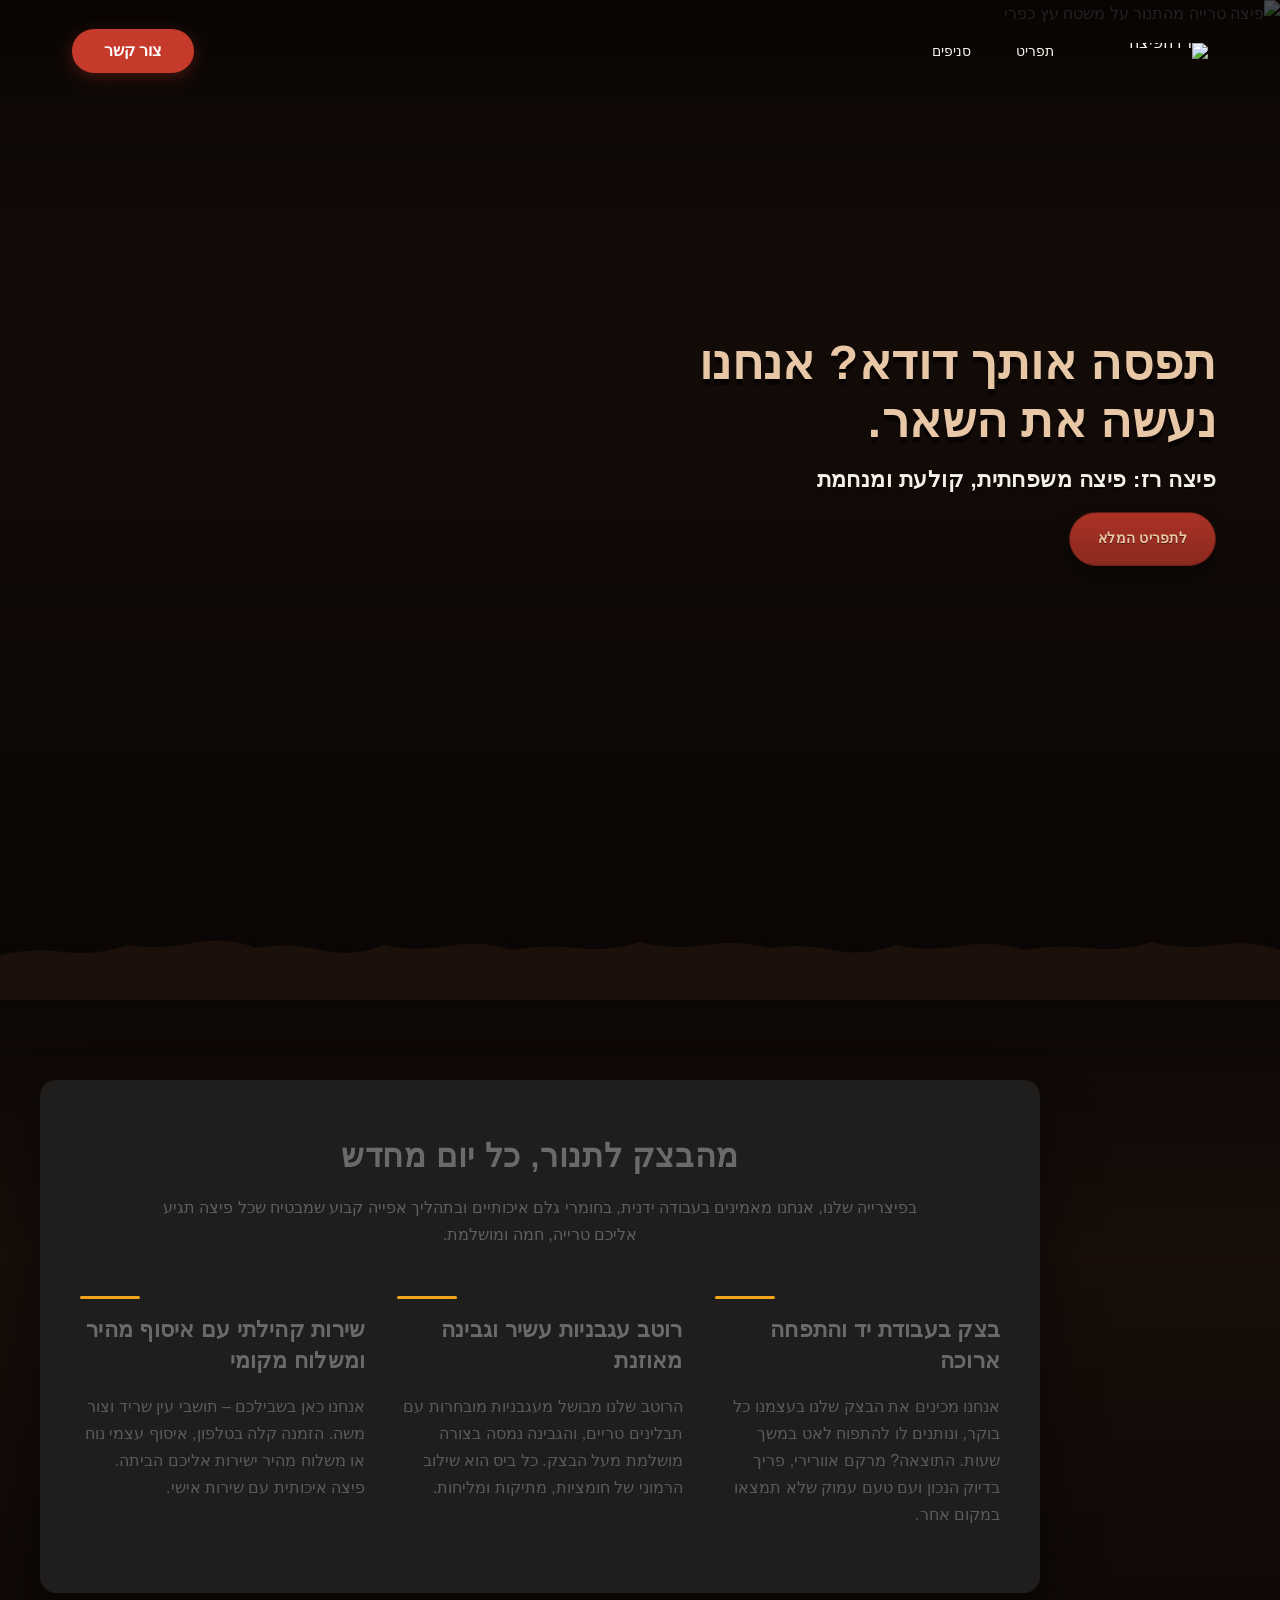
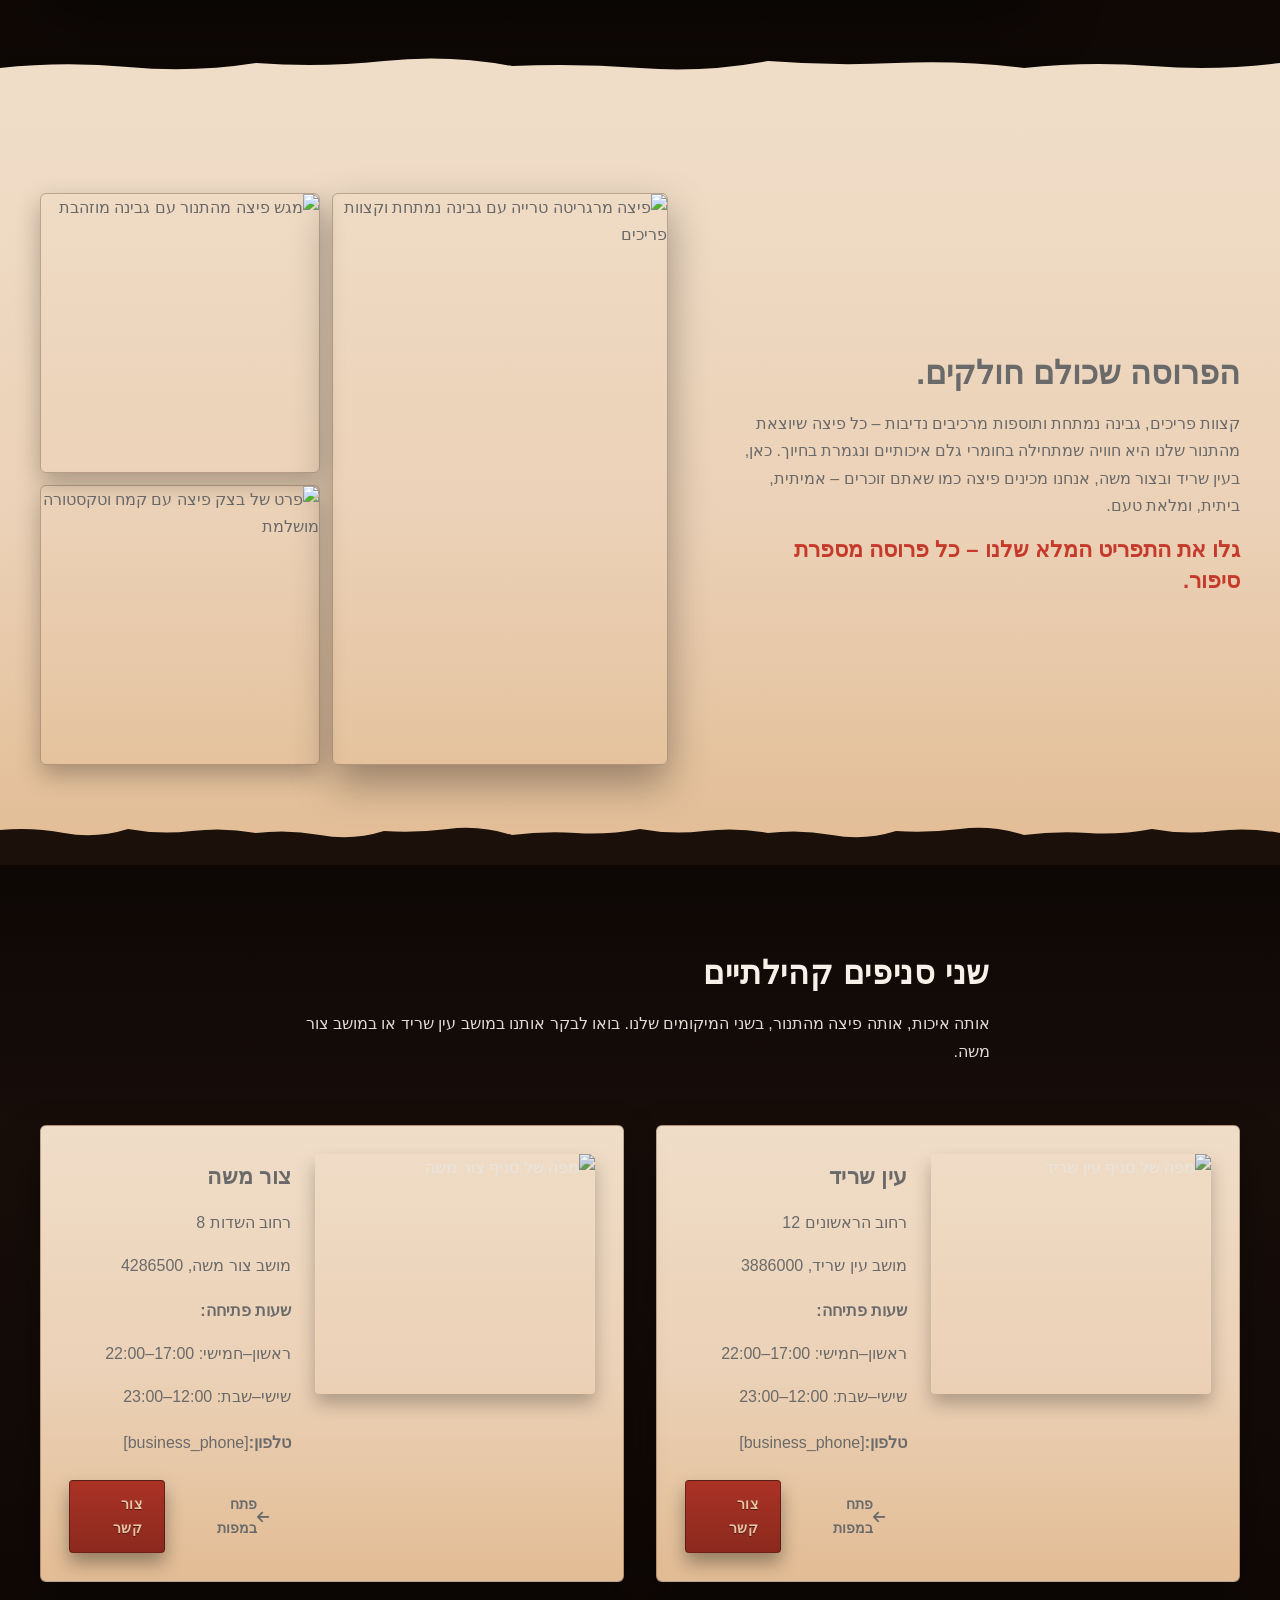
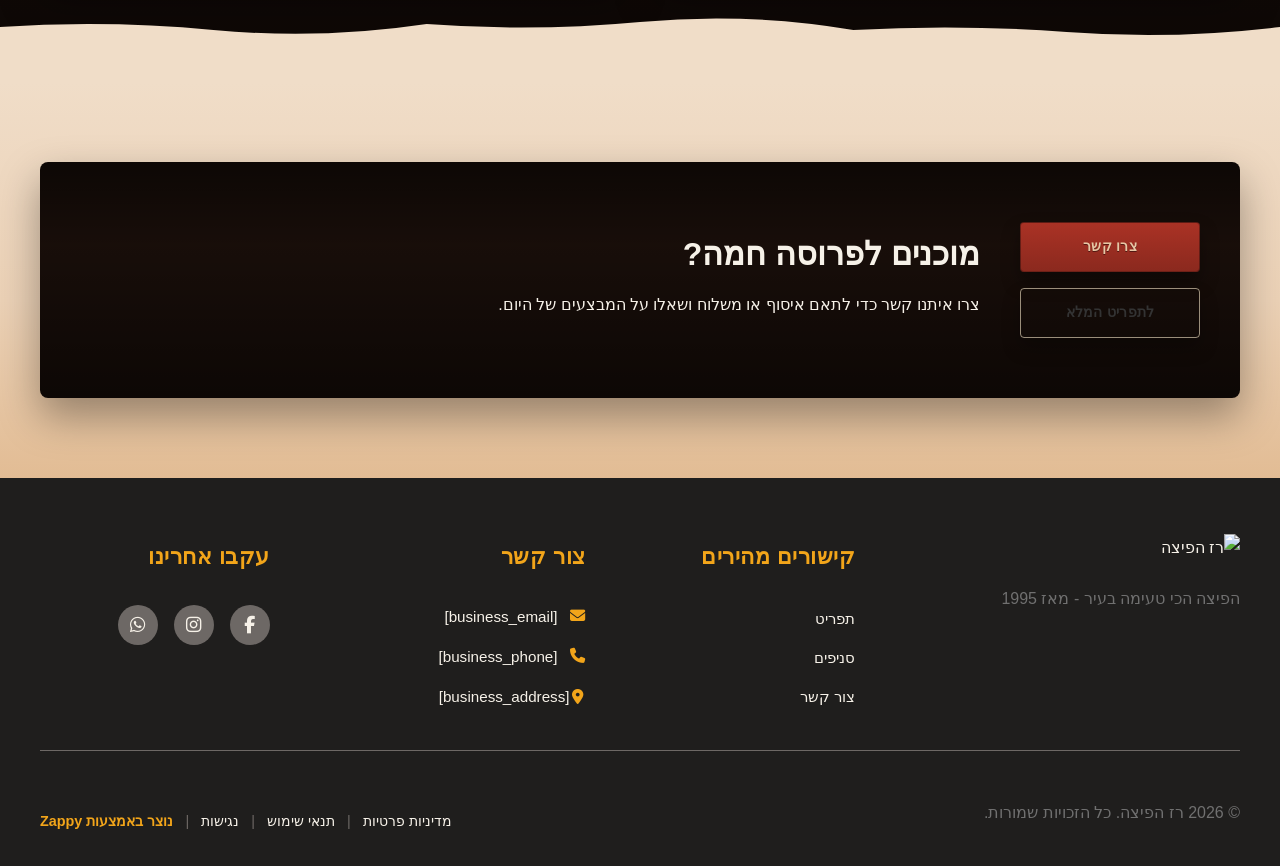
==== commit bf7a4d10: "Background sync: Progressive GitHub Sync" ====
--- a/public/index.html
+++ b/public/index.html
@@ -1 +1 @@
-<!doctype html><html dir="rtl" lang="he"><head><meta charset="UTF-8"><meta content="width=device-width,initial-scale=1" name="viewport"><meta content="index, follow" name="robots"><title>פיצה איכותית שמגיעה היישר אליכם הביתה — רז הפיצה</title><meta content="רז הפיצה מגישה פיצה טרייה ואיכותית בעין שריד וצור משה. פיצרייה משפחתית עם מגוון טעמים מפנקים שכולם אוהבים. הזמינו עכשיו!" name="description"><meta content="פיצרייה, רז הפיצה, פיצה עין שריד, פיצה צור משה, פיצריה איכותית לילדים" name="keywords"><link href="/assets/favicon.ico" rel="icon" type="image/x-icon"><link href="/assets/favicon-16x16.png" rel="icon" type="image/png" sizes="16x16"><link href="/assets/favicon-32x32.png" rel="icon" type="image/png" sizes="32x32"><link href="/assets/favicon-48x48.png" rel="icon" type="image/png" sizes="48x48"><link href="/assets/favicon-192x192.png" rel="icon" type="image/png" sizes="192x192"><link href="/assets/favicon-512x512.png" rel="icon" type="image/png" sizes="512x512"><link href="/assets/apple-touch-icon.png" rel="apple-touch-icon"><script>!function(){"use strict";var t="b93ec618-f410-4ff7-aa60-699da508976b",e="https://api.zappy5.com/api/analytics/track",a=18e5,n=2592e6,o=!0,i=!0,r=!0;var s=function(){var e="zappy_visitor_"+t,a=null;try{if(a=localStorage.getItem(e)){var o=JSON.parse(a),i=Date.now();if(i-o.created<n)return o.lastSeen=i,localStorage.setItem(e,JSON.stringify(o)),o.id}}catch(t){console.warn("Zappy Analytics: LocalStorage not available")}var r="zv_"+Date.now()+"_"+Math.random().toString(36).substr(2,9);try{localStorage.setItem(e,JSON.stringify({id:r,created:Date.now(),lastSeen:Date.now()}))}catch(t){}return r}(),c=function(){var e="zappy_session_"+t,n=null;try{if(n=sessionStorage.getItem(e)){var o=JSON.parse(n),i=Date.now();if(i-o.timestamp<a)return o.timestamp=i,sessionStorage.setItem(e,JSON.stringify(o)),o.id}}catch(t){console.warn("Zappy Analytics: SessionStorage not available")}var r="zs_"+Date.now()+"_"+Math.random().toString(36).substr(2,9);try{sessionStorage.setItem(e,JSON.stringify({id:r,timestamp:Date.now()}))}catch(t){}return r}();function l(a,n){n=n||{};var o={website_id:t,event_type:a,page_path:window.location.pathname,referrer:document.referrer||"direct",visitor_id:s,session_id:c,metadata:n};if(navigator.sendBeacon){var i=new Blob([JSON.stringify(o)],{type:"application/json"});navigator.sendBeacon(e,i)}else fetch(e,{method:"POST",headers:{"Content-Type":"application/json"},body:JSON.stringify(o),keepalive:!0}).catch(function(t){console.warn("Zappy Analytics: Failed to track event",t)})}o&&l("pageview",{title:document.title,url:window.location.href}),i&&document.addEventListener("click",function(t){var e=t.target;if("BUTTON"===e.tagName||e.closest("button")){var a="BUTTON"===e.tagName?e:e.closest("button");l("click",{element:"button",text:a.textContent.trim().substring(0,100),id:a.id||null,class:a.className||null})}else if("A"===e.tagName||e.closest("a")){var n="A"===e.tagName?e:e.closest("a");l("navigation",{element:"link",text:n.textContent.trim().substring(0,100),href:n.href,external:n.hostname!==window.location.hostname})}},!0),r&&document.addEventListener("submit",function(t){var e=t.target;l("form_submit",{form_id:e.id||null,form_name:e.name||null,form_action:e.action||null,form_method:e.method||"GET"})},!0);var d=Date.now();window.addEventListener("beforeunload",function(){l("page_unload",{time_on_page:Math.floor((Date.now()-d)/1e3),page_path:window.location.pathname})}),window.zappyAnalytics={track:l,getVisitorId:function(){return s},getSessionId:function(){return c}}}()</script><meta content="פיצה איכותית שמגיעה היישר אליכם הביתה — רז הפיצה" property="og:title"><meta content="רז הפיצה מגישה פיצה טרייה ואיכותית בעין שריד וצור משה. פיצרייה משפחתית עם מגוון טעמים מפנקים שכולם אוהבים. הזמינו עכשיו!" property="og:description"><meta content="website" property="og:type"><meta content="he_IL" property="og:locale"><meta content="summary_large_image" name="twitter:card"><meta content="פיצה איכותית שמגיעה היישר אליכם הביתה — רז הפיצה" name="twitter:title"><meta content="רז הפיצה מגישה פיצה טרייה ואיכותית בעין שריד וצור משה. פיצרייה משפחתית עם מגוון טעמים מפנקים שכולם אוהבים. הזמינו עכשיו!" name="twitter:description"><link href="https://cdnjs.cloudflare.com/ajax/libs/font-awesome/6.4.0/css/all.min.css" rel="stylesheet"><link href="/assets/favicon.ico" rel="icon" type="image/x-icon"><link href="/assets/favicon-16x16.png" rel="icon" type="image/png" sizes="16x16"><link href="/assets/favicon-32x32.png" rel="icon" type="image/png" sizes="32x32"><link href="/assets/favicon-48x48.png" rel="icon" type="image/png" sizes="48x48"><link href="/assets/favicon-192x192.png" rel="icon" type="image/png" sizes="192x192"><link href="/assets/favicon-512x512.png" rel="icon" type="image/png" sizes="512x512"><link href="/assets/apple-touch-icon.png" rel="apple-touch-icon"><link href="https://cdn.jsdelivr.net/npm/vanilla-cookieconsent@3/dist/cookieconsent.css" rel="stylesheet"><script src="https://cdn.jsdelivr.net/npm/vanilla-cookieconsent@3/dist/cookieconsent.umd.js"></script><script src="https://cdn.jsdelivr.net/gh/mickidum/acc_toolbar/acctoolbar/acctoolbar.min.js"></script><link href="/styles.css" rel="stylesheet"><style id="zappy-dropdown-submenu-styles">#navMenu li:has(.sub-menu),.nav-menu li:has(.sub-menu),.navbar li:has(.sub-menu),nav li:has(.sub-menu){position:relative}#navMenu .sub-menu,.nav-menu .sub-menu,.navbar .sub-menu,nav .sub-menu{display:block!important;position:absolute!important;top:100%;left:0;min-width:220px;background:#fff;border-radius:8px;box-shadow:0 8px 25px rgba(0,0,0,.15);padding:8px 0;opacity:0;visibility:hidden;transform:translateY(10px);transition:all .3s ease;z-index:1000;list-style:none;pointer-events:none}#navMenu li:hover>.sub-menu,.nav-menu li:hover>.sub-menu,.navbar li:hover>.sub-menu,nav li:hover>.sub-menu{opacity:1!important;visibility:visible!important;transform:translateY(0)!important;pointer-events:auto!important}.sub-menu li{list-style:none;margin:0;padding:0}.sub-menu a{display:block!important;padding:10px 16px!important;color:var(--text-dark,#333)!important;font-weight:500;text-decoration:none;white-space:nowrap;transition:background-color .2s}.sub-menu a:hover{background-color:#f5f5f5}[dir=rtl] .nav-menu .sub-menu,[dir=rtl] .navbar .sub-menu,[dir=rtl] nav .sub-menu,html[lang=ar] .nav-menu .sub-menu,html[lang=ar] .navbar .sub-menu,html[lang=ar] nav .sub-menu,html[lang=he] .nav-menu .sub-menu,html[lang=he] .navbar .sub-menu,html[lang=he] nav .sub-menu{left:auto!important;right:0!important}.sub-menu:empty,.sub-menu:not(:has(li)),.sub-menu:not(:has(li:not(.zappy-hidden-menu-item))){display:none!important;opacity:0!important;visibility:hidden!important;pointer-events:none!important}li:has(.menu-group-title):hover>.sub-menu{opacity:1!important;visibility:visible!important;transform:translateY(0)!important;pointer-events:auto!important}#navMenu>li>.menu-group-title,.nav-menu>li>.menu-group-title{display:inline-block;padding:.5rem 1rem;cursor:default;user-select:none}@media (max-width:768px){#navMenu .sub-menu,.nav-menu .sub-menu,.navbar .sub-menu,nav .sub-menu{position:static!important;transform:none!important;box-shadow:none!important;background:0 0!important;max-height:0;overflow:hidden;opacity:0;visibility:hidden;transition:max-height .3s ease,opacity .3s ease;padding:0!important;border-radius:0!important}.sub-menu.mobile-expanded{max-height:500px!important;opacity:1!important;visibility:visible!important;padding:8px 0 8px 16px!important}[dir=rtl] .sub-menu.mobile-expanded,html[lang=he] .sub-menu.mobile-expanded{padding:8px 16px 8px 0!important}#navMenu li:hover>.sub-menu,.nav-menu li:hover>.sub-menu,.navbar li:hover>.sub-menu,nav li:hover>.sub-menu{opacity:0;visibility:hidden;pointer-events:none}#navMenu li>.sub-menu.mobile-expanded,.nav-menu li>.sub-menu.mobile-expanded,.navbar li>.sub-menu.mobile-expanded,nav li>.sub-menu.mobile-expanded{opacity:1!important;visibility:visible!important;pointer-events:auto!important}#navMenu li:has(.sub-menu),.nav-menu li:has(.sub-menu),.navbar li:has(.sub-menu),nav li:has(.sub-menu){display:flex!important;flex-wrap:wrap!important;align-items:center!important;position:relative!important;min-height:44px!important}#navMenu li:has(.sub-menu)>a,.nav-menu li:has(.sub-menu)>a,.navbar li:has(.sub-menu)>a,nav li:has(.sub-menu)>a{flex:1!important;min-width:0!important}#navMenu li:has(.sub-menu)>.menu-group-title,.nav-menu li:has(.sub-menu)>.menu-group-title,.navbar li:has(.sub-menu)>.menu-group-title,nav li:has(.sub-menu)>.menu-group-title{flex:1!important;min-width:0!important;padding:0!important;line-height:inherit!important}#navMenu li:has(.sub-menu)>.sub-menu,.nav-menu li:has(.sub-menu)>.sub-menu,.navbar li:has(.sub-menu)>.sub-menu,nav li:has(.sub-menu)>.sub-menu{flex-basis:100%!important;width:100%!important}#navMenu li:has(.sub-menu)>a [class*=arrow],#navMenu li:has(.sub-menu)>a [class*=chevron],.nav-menu li:has(.sub-menu)>a .fa-angle-down,.nav-menu li:has(.sub-menu)>a .fa-chevron-down,.nav-menu li:has(.sub-menu)>a [class*=arrow],.nav-menu li:has(.sub-menu)>a [class*=chevron],nav li:has(.sub-menu)>a [class*=arrow],nav li:has(.sub-menu)>a [class*=chevron]{display:none!important;visibility:hidden!important}.mobile-submenu-toggle{display:flex!important;align-items:center!important;justify-content:center!important;width:44px!important;height:auto!important;background:0 0!important;border:none!important;cursor:pointer!important;color:var(--text-dark)!important;position:static!important;flex-shrink:0!important;align-self:stretch!important;z-index:2!important;padding:0!important;margin:0!important}.mobile-submenu-toggle::after{content:''!important;width:0!important;height:0!important;border-left:6px solid transparent!important;border-right:6px solid transparent!important;border-top:7px solid currentColor!important;transition:transform .3s ease!important}.mobile-submenu-toggle.expanded::after{transform:rotate(180deg)!important}.sub-menu a{padding:10px 0!important;display:block!important;color:var(--text-dark)!important}.navbar .sub-menu li a,.zappy-products-dropdown .sub-menu a,nav.navbar .sub-menu li a{color:var(--text-dark)!important}}@media (min-width:769px){.mobile-submenu-toggle{display:none!important}}</style><style id="mobile-lang-menu-deployed-css">@media (max-width:768px){.lang-switcher,.nav-container .lang-switcher,.nav-cta-container .lang-switcher,.nav-ecommerce-icons .lang-switcher,.nav-icons-left .lang-switcher,.navbar .lang-switcher,.navbar .nav-cta-container .lang-switcher{display:none!important}.mobile-lang-menu{width:100%;border-top:1px solid rgba(128,128,128,.2);padding:8px 0 0 0;margin-top:8px}.mobile-lang-toggle{display:flex!important;align-items:center;justify-content:space-between;width:100%;padding:12px 16px;background:0 0;border:none;cursor:pointer;font-size:15px;color:inherit;font-family:inherit}.mobile-lang-toggle::after{content:'';display:inline-block;width:8px;height:8px;border-right:2px solid currentColor;border-bottom:2px solid currentColor;transform:rotate(45deg);transition:transform .3s ease;margin-left:8px}.mobile-lang-toggle.expanded::after{transform:rotate(-135deg)}.mobile-lang-options{max-height:0;overflow:hidden;transition:max-height .3s ease}.mobile-lang-options.expanded{max-height:300px}.mobile-lang-option{display:flex!important;align-items:center;gap:10px;padding:10px 24px;text-decoration:none;color:inherit;font-size:14px;font-family:inherit}.mobile-lang-option:hover{background:rgba(128,128,128,.1)}.mobile-lang-option.active{font-weight:600;opacity:.7;pointer-events:none}.mobile-lang-option img{width:20px;height:20px;border-radius:50%}}@media (min-width:769px){.mobile-lang-menu{display:none!important}}</style><style id="zappy-widget-visibility">#mic-access-tool-box,#mic-access-tool-general-button,#mic-init-access-tool #mic-access-tool-box,#mic-init-access-tool #mic-access-tool-general-button,#mic-init-access-tool .mic-access-tool-general-button,._access-icon,._access-menu,.mic-access-tool-box,.mic-access-tool-general-button,div[id*=mic-access-tool-box]{display:none!important;visibility:hidden!important;opacity:0!important;pointer-events:none!important}</style></head><body><nav class="navbar" dir="rtl"><button aria-label="Menu" class="mobile-toggle" id="mobileToggle"><svg viewBox="0 0 24 24" fill="none" height="24" width="24" class="hamburger-icon"><path d="M3 12h18M3 6h18M3 18h18" stroke="currentColor" stroke-linecap="round" stroke-width="2"></path></svg><svg viewBox="0 0 24 24" fill="none" height="24" width="24" class="close-icon" style="display:none"><path d="M18 6L6 18M6 6l12 12" stroke="currentColor" stroke-linecap="round" stroke-width="2"></path></svg></button><button aria-label="Call" class="phone-header-btn"><svg viewBox="0 0 24 24" fill="currentColor" height="20" width="20"><path d="M22 16.92v3a2 2 0 0 1-2.18 2 19.79 19.79 0 0 1-8.63-3.07 19.5 19.5 0 0 1-6-6 19.79 19.79 0 0 1-3.07-8.67A2 2 0 0 1 4.11 2h3a2 2 0 0 1 2 1.72 12.84 12.84 0 0 0 .7 2.81 2 2 0 0 1-.45 2.11L8.09 9.91a16 16 0 0 0 6 6l1.27-1.27a2 2 0 0 1 2.11-.45 12.84 12.84 0 0 0 2.81.7A2 2 0 0 1 22 16.92z"></path></svg></button><div class="nav-container"><div class="nav-right-group"><div class="nav-brand"><a href="/" class="logo-link"><img alt="רז הפיצה" src="/assets/logo.webp" class="logo"></a></div><ul class="nav-menu" id="navMenu"><li><a href="/menu">תפריט</a></li><li><a href="/locations">סניפים</a></li></ul></div><div class="nav-cta-container"><a href="/contact" class="nav-cta-btn">צור קשר</a></div></div></nav><script>window.addEventListener("load",function(){const e=document.querySelector(".navbar, nav, header");if(!e)return void console.log("[Navbar] Navbar element not found");let t=document.getElementById("mobileToggle")||document.querySelector(".mobile-toggle")||document.querySelector(".hamburger")||document.querySelector(".hamburger-menu")||document.querySelector(".menu-toggle")||document.querySelector(".burger-menu")||document.querySelector('[aria-label="Menu"]')||document.querySelector('[aria-label="תפריט"]');const o=document.querySelector(".phone-header-btn"),n=window.getComputedStyle(e);let r=n.backgroundColor;if(console.log("[Navbar] Initial navbar background:",r),"transparent"===r||"rgba(0, 0, 0, 0)"===r||r.startsWith("rgba")&&r.includes(", 0)")){const e=n.backgroundImage;if(e&&"none"!==e)console.log("[Navbar] Navbar has background image/gradient, using dark text"),r="rgb(240, 240, 240)";else{const e=window.getComputedStyle(document.body).backgroundColor;console.log("[Navbar] Navbar transparent, using body background:",e),r=e}}const i=r.match(/\d+/g);if(i&&i.length>=3){const e=(.299*parseInt(i[0])+.587*parseInt(i[1])+.114*parseInt(i[2]))/255;console.log("[Navbar] Mobile button colors preserved from Claude CSS (luminance:",e.toFixed(2)+")");const n=document.createElement("style");n.id="zappy-mobile-nav-fix";document.documentElement.lang;document.documentElement.dir,n.textContent='\n        /* Hide mobile buttons on desktop, show only on mobile */\n        @media (min-width: 769px) {\n          .mobile-toggle,\n          .phone-header-btn {\n            display: none !important;\n          }\n        }\n        \n        /* Show and position mobile buttons correctly on mobile */\n        @media (max-width: 768px) {\n          .mobile-toggle,\n          .phone-header-btn {\n            position: absolute !important;\n            top: 50% !important;\n            transform: translateY(-50%) !important;\n            z-index: 1001 !important;\n            display: flex !important;\n            align-items: center !important;\n            justify-content: center !important;\n            width: 36px !important;\n            height: 36px !important;\n            border-radius: 50% !important;\n            border: none !important;\n            cursor: pointer !important;\n            padding: 6px !important;\n            background: none !important;\n            color: var(--nav-text, var(--text-dark)) !important;\n          }\n          \n          /* LTR positioning (default): hamburger LEFT, phone RIGHT */\n          html:not([dir="rtl"]):not([lang="he"]):not([lang="ar"]) .mobile-toggle,\n          html[dir="ltr"] .mobile-toggle {\n            left: 12px !important;\n            right: auto !important;\n          }\n          html:not([dir="rtl"]):not([lang="he"]):not([lang="ar"]) .phone-header-btn,\n          html[dir="ltr"] .phone-header-btn {\n            right: 12px !important;\n            left: auto !important;\n          }\n          \n          /* RTL positioning: hamburger RIGHT, phone LEFT */\n          html[dir="rtl"] .mobile-toggle,\n          html[lang="he"] .mobile-toggle,\n          html[lang="ar"] .mobile-toggle {\n            right: 12px !important;\n            left: auto !important;\n          }\n          html[dir="rtl"] .phone-header-btn,\n          html[lang="he"] .phone-header-btn,\n          html[lang="ar"] .phone-header-btn {\n            left: 12px !important;\n            right: auto !important;\n          }\n          \n          /* CRITICAL: Ensure nav-container has min-height on mobile */\n          /* All children are positioned absolutely/fixed on mobile, so height:auto collapses to 0 */\n          .nav-container {\n            min-height: 70px !important;\n            position: relative !important;\n          }\n          \n          /* Ensure SVG icons are properly sized and inherit color */\n          .mobile-toggle svg,\n          .phone-header-btn svg {\n            width: 24px !important;\n            height: 24px !important;\n            /* Don\'t force display - let JavaScript control hamburger/close toggle */\n          }\n          \n          /* Reset nav-cta-container on mobile - remove desktop box-shadow/padding */\n          /* that creates a visible ghost box when CTA button is hidden */\n          .nav-cta-container {\n            box-shadow: none !important;\n            padding: 0 !important;\n          }\n          \n          /* Hide nav-cta-container entirely on mobile when there\'s no lang-switcher */\n          /* (only the CTA button is inside, and it\'s hidden on mobile) */\n          .nav-cta-container:not(:has(.lang-switcher)) {\n            display: none !important;\n          }\n          \n          /* CRITICAL: Prevent hero image fade gradient from bleeding over headline text */\n          /* The .image-fade-gradient has bottom: -30px (extends below parent) */\n          /* On mobile stacked layout, this overlaps the h1 text below the image */\n          .hero-image-column {\n            overflow: hidden !important;\n          }\n          .image-fade-gradient {\n            bottom: 0 !important;\n          }\n          \n          /* Hide desktop language switcher on mobile - hamburger menu handles it */\n          /* High specificity to override stored CSS */\n          .lang-switcher,\n          .nav-cta-container .lang-switcher,\n          .nav-container .lang-switcher,\n          .navbar .lang-switcher,\n          .navbar .nav-cta-container .lang-switcher {\n            display: none !important;\n          }\n        }\n      ';const r=document.getElementById("zappy-mobile-nav-fix");r&&r.remove(),document.head.appendChild(n),console.log("[Navbar] Critical CSS injected for mobile nav positioning");const l=window.innerWidth<=768;if(t){const e=t.querySelector(".hamburger-icon"),o=t.querySelector(".close-icon");e&&(e.style.setProperty("width","24px","important"),e.style.setProperty("height","24px","important"),e.style.setProperty("display","block","important")),o&&(o.style.setProperty("width","24px","important"),o.style.setProperty("height","24px","important"),o.style.setProperty("display","none","important")),l?(t.style.setProperty("position","absolute","important"),t.style.setProperty("top","50%","important"),t.style.setProperty("transform","translateY(-50%)","important"),t.style.setProperty("z-index","1001","important"),t.style.removeProperty("left"),t.style.removeProperty("right"),console.log("[Navbar] Mobile toggle positioning applied (mobile viewport)")):(t.style.removeProperty("position"),t.style.removeProperty("top"),t.style.removeProperty("transform"),t.style.removeProperty("z-index"),t.style.removeProperty("left"),t.style.removeProperty("right"),console.log("[Navbar] Desktop viewport - cleared mobile toggle inline positioning"))}if(o){const e=o.querySelector("svg");e&&(e.style.width="24px",e.style.height="24px",e.setAttribute("width","24"),e.setAttribute("height","24")),l?(o.style.setProperty("position","absolute","important"),o.style.setProperty("top","50%","important"),o.style.setProperty("transform","translateY(-50%)","important"),o.style.setProperty("z-index","1001","important"),o.style.removeProperty("left"),o.style.removeProperty("right"),console.log("[Navbar] Phone button positioning applied (mobile viewport)")):(o.style.removeProperty("position"),o.style.removeProperty("top"),o.style.removeProperty("transform"),o.style.removeProperty("z-index"),o.style.removeProperty("left"),o.style.removeProperty("right"),console.log("[Navbar] Desktop viewport - cleared phone button inline positioning"))}}else console.log("[Navbar] Could not parse background color:",r);t=document.getElementById("mobileToggle")||document.querySelector(".mobile-toggle")||document.querySelector(".hamburger")||document.querySelector(".hamburger-menu")||document.querySelector(".menu-toggle")||document.querySelector(".burger-menu")||document.querySelector('[aria-label="Menu"]')||document.querySelector('[aria-label="תפריט"]');const l=document.getElementById("navMenu")||document.querySelector(".nav-menu")||document.querySelector(".nav-links")||document.querySelector("nav ul:not(.submenu)");if(!t||!l)return void console.log("[Navbar] Mobile toggle or menu not found:",{toggle:!!t,menu:!!l});l.id||(l.id="navMenu"),console.log("[Navbar] Initializing mobile menu...");const a=t.cloneNode(!0);t.parentNode.replaceChild(a,t),a.addEventListener("click",function(e){e.preventDefault(),e.stopPropagation();const t=this.querySelector(".hamburger-icon"),o=this.querySelector(".close-icon");l.classList.contains("active")?(l.classList.remove("active"),t&&t.style.setProperty("display","block","important"),o&&o.style.setProperty("display","none","important"),document.body.style.overflow="",console.log("[Navbar] Menu closed")):(l.classList.add("active"),t&&t.style.setProperty("display","none","important"),o&&o.style.setProperty("display","block","important"),document.body.style.overflow="hidden",console.log("[Navbar] Menu opened"))}),l.querySelectorAll("a").forEach(function(e){e.addEventListener("click",function(){if("#"===this.getAttribute("href"))return;const e=a.querySelector(".hamburger-icon"),t=a.querySelector(".close-icon");l.classList.remove("active"),e&&e.style.setProperty("display","block","important"),t&&t.style.setProperty("display","none","important"),document.body.style.overflow="",console.log("[Navbar] Menu closed (link clicked)")})});var s=l.querySelectorAll(".dropdown-toggle");s.forEach(function(e){e.addEventListener("click",function(e){e.preventDefault(),e.stopPropagation();var t=this.closest(".nav-dropdown");t&&(t.parentNode.querySelectorAll(".nav-dropdown.open").forEach(function(e){e!==t&&e.classList.remove("open")}),t.classList.toggle("open"),console.log("[Navbar] Dropdown toggled:",t.classList.contains("open")?"open":"closed"))})}),document.addEventListener("click",function(e){e.target.closest(".nav-dropdown")||document.querySelectorAll(".nav-dropdown.open").forEach(function(e){e.classList.remove("open")})}),console.log("[Navbar] Dropdown handlers initialized for "+s.length+" dropdowns"),o&&o.addEventListener("click",function(){const e=document.querySelectorAll('a[href^="tel:"]'),t=e.length>0?e[0].getAttribute("href").replace("tel:",""):"[business_phone]";window.location.href="tel:"+t,console.log("[Navbar] Phone button clicked")}),console.log("[Navbar] Mobile menu initialized successfully");const p=function(){const e=document.querySelector(".whatsapp-float");e&&(window.innerWidth>=769?(e.style.setProperty("display","none","important"),e.style.setProperty("visibility","hidden","important"),e.style.setProperty("opacity","0","important"),e.style.setProperty("pointer-events","none","important"),console.log("[WhatsApp] Button hidden on desktop")):(e.style.removeProperty("display"),e.style.removeProperty("visibility"),e.style.removeProperty("opacity"),e.style.removeProperty("pointer-events"),console.log("[WhatsApp] Button visible on mobile")))};let c;p(),window.addEventListener("resize",function(){clearTimeout(c),c=setTimeout(p,100)})})</script><main><section class="index-hero-section" data-layout-spec="בית-hero" data-hero-type="fullscreen-scrim" data-zappy-content-align="center-right" id="zappy-section-0"><style data-zappy-align-style="true">#zappy-section-0>[data-zappy-align-target]{margin-top:auto!important;margin-bottom:auto!important;margin-left:auto!important;margin-right:0!important;align-items:center!important;justify-content:flex-start!important}#zappy-section-0>[data-zappy-align-target]>*{margin-left:auto!important;margin-right:0!important}@media (max-width:768px){#zappy-section-0>[data-zappy-align-target]{align-items:center!important;justify-content:center!important;margin-top:auto!important;margin-bottom:auto!important;margin-left:auto!important;margin-right:auto!important}#zappy-section-0>[data-zappy-align-target]>*{margin-left:auto!important;margin-right:auto!important}}</style><img alt="פיצה טרייה מהתנור על משטח עץ כפרי" src="/assets/site-index-hero-bg.webp" data-context="Rustic overhead shot of a freshly baked artisan pizza on a dark, charred wood surface with flour dusting and warm golden highlights. The pizza has rich tomato sauce, melted cheese, and fresh toppings. Warm, inviting lighting with dramatic shadows. Authentic pizzeria atmosphere." data-placeholder="index-hero-bg" height="1080" width="1920" class="hero-bg zappy-editable-image" data-element-id="img-1773356445925-wqb6t42x0" data-element-type="image" data-hero-background="true" data-hero-bg="true"><div class="hero-scrim" aria-hidden="true"></div><div class="hero-content" data-zappy-align-target="true"><div class="hero-text-group"><h1 data-element-id="move-1773356478322-lm7enh10"></h1><h1></h1><h2></h2><h1>תפסה אותך דודא? אנחנו נעשה את השאר.</h1><h3 class="hero-locations">פיצה רז: פיצה משפחתית, קולעת ומנחמת</h3><p><a href="/menu" class="btn-primary" data-element-id="zappy-drop-sxmxm26ec" data-element-type="button" data-native-element="true" style="outline:none">לתפריט המלא</a></p><div class="hero-ctas"></div></div></div><div class="hero-divider-wrapper"><svg viewBox="0 0 1200 100" aria-hidden="true" preserveAspectRatio="none" xmlns="http://www.w3.org/2000/svg"><defs><linearGradient id="soot-gradient" x1="0%" x2="0%" y1="0%" y2="100%"><stop offset="0%" style="stop-color:#1C100B;stop-opacity:0.8"></stop><stop offset="100%" style="stop-color:#1C100B;stop-opacity:1"></stop></linearGradient></defs><path d="M0,100 L0,55 Q30,48 60,52 T120,45 Q150,50 180,43 T240,48 Q270,42 300,50 T360,45 Q390,52 420,46 T480,50 Q510,44 540,48 T600,42 Q630,50 660,45 T720,48 Q750,43 780,50 T840,45 Q870,52 900,46 T960,50 Q990,44 1020,48 T1080,42 Q1110,50 1140,45 T1200,50 L1200,100 Z" fill="#1C100B"></path></svg></div></section><section class="index-features-section" data-layout-spec="בית-features"><div class="index-features-section__container"><div class="index-features-section__panel"><div class="index-features-section__intro"><h2 class="index-features-section__title">מהבצק לתנור, כל יום מחדש</h2><p class="index-features-section__subtitle">בפיצרייה שלנו, אנחנו מאמינים בעבודה ידנית, בחומרי גלם איכותיים ובתהליך אפייה קבוע שמבטיח שכל פיצה תגיע אליכם טרייה, חמה ומושלמת.</p></div><div class="index-features-section__grid"><div class="index-features-section__feature"><div class="index-features-section__accent-line"></div><h3 class="index-features-section__feature-title">בצק בעבודת יד והתפחה ארוכה</h3><p class="index-features-section__feature-text">אנחנו מכינים את הבצק שלנו בעצמנו כל בוקר, ונותנים לו להתפוח לאט במשך שעות. התוצאה? מרקם אוורירי, פריך בדיוק הנכון ועם טעם עמוק שלא תמצאו במקום אחר.</p></div><div class="index-features-section__feature"><div class="index-features-section__accent-line"></div><h3 class="index-features-section__feature-title">רוטב עגבניות עשיר וגבינה מאוזנת</h3><p class="index-features-section__feature-text">הרוטב שלנו מבושל מעגבניות מובחרות עם תבלינים טריים, והגבינה נמסה בצורה מושלמת מעל הבצק. כל ביס הוא שילוב הרמוני של חומציות, מתיקות ומליחות.</p></div><div class="index-features-section__feature"><div class="index-features-section__accent-line"></div><h3 class="index-features-section__feature-title">שירות קהילתי עם איסוף מהיר ומשלוח מקומי</h3><p class="index-features-section__feature-text">אנחנו כאן בשבילכם – תושבי עין שריד וצור משה. הזמנה קלה בטלפון, איסוף עצמי נוח או משלוח מהיר ישירות אליכם הביתה. פיצה איכותית עם שירות אישי.</p></div></div></div></div><div class="index-features-section__divider-wrapper"><svg viewBox="0 0 1200 100" aria-hidden="true" preserveAspectRatio="none" xmlns="http://www.w3.org/2000/svg"><defs><filter id="flour-speckles"><feTurbulence baseFrequency="0.9" numOctaves="4" result="noise" type="fractalNoise"></feTurbulence><feColorMatrix in="noise" result="grayscale" type="saturate" values="0"></feColorMatrix><feComponentTransfer in="grayscale" result="threshold"><feFuncA tableValues="0 0 0 0 0 0 0 0 0 0 0 0 0 0 0 1" type="discrete"></feFuncA></feComponentTransfer><feComposite in="threshold" in2="SourceGraphic" operator="over"></feComposite></filter></defs><path d="M0,100 L0,55 Q60,48 120,54 T240,50 Q300,55 360,48 T480,53 Q540,50 600,55 T720,48 Q780,53 840,50 T960,55 Q1020,48 1080,53 T1200,50 L1200,100 Z" fill="#F0DDC8" filter="url(#flour-speckles)"></path></svg></div></section><section class="index-gallery-section" data-layout-spec="בית-gallery"><div class="index-gallery-container"><div class="index-gallery-content"><h2>הפרוסה שכולם חולקים.</h2><p>קצוות פריכים, גבינה נמתחת ותוספות מרכיבים נדיבות – כל פיצה שיוצאת מהתנור שלנו היא חוויה שמתחילה בחומרי גלם איכותיים ונגמרת בחיוך. כאן, בעין שריד ובצור משה, אנחנו מכינים פיצה כמו שאתם זוכרים – אמיתית, ביתית, ומלאת טעם.</p><h3>גלו את התפריט המלא שלנו – כל פרוסה מספרת סיפור.</h3></div><div class="index-gallery-grid"><div class="index-gallery-large-tile"><img alt="פיצה מרגריטה טרייה עם גבינה נמתחת וקצוות פריכים" src="/assets/site-index-gallery-image-1.webp" data-context="Close-up of a sliced margherita pizza on a rustic wooden board, showing crispy browned edges, stretchy mozzarella cheese pulling apart, fresh basil leaves, and vibrant red tomato sauce. Warm artisan photography with shallow depth of field, flour dust on the crust, authentic pizzeria atmosphere" data-placeholder="index-gallery-image-1" height="800" width="600"></div><div class="index-gallery-small-tile index-gallery-small-tile-1"><img alt="מגש פיצה מהתנור עם גבינה מוזהבת" src="/assets/site-index-gallery-image-2.webp" data-context="Oven tray with freshly baked pizza showing beautifully browned cheese bubbles, golden crust edges, and slight char marks. Warm rustic lighting, artisan pizzeria photography, focus on texture and browning details" data-placeholder="index-gallery-image-2" height="400" width="400"></div><div class="index-gallery-small-tile index-gallery-small-tile-2"><img alt="פרט של בצק פיצה עם קמח וטקסטורה מושלמת" src="/assets/site-index-gallery-image-3.webp" data-context="Extreme close-up of pizza crust rim dusted with flour, showing air bubbles and artisan texture. Dark rustic background, warm lighting highlighting the golden-brown crust detail, shallow depth of field" data-placeholder="index-gallery-image-3" height="400" width="400"></div><div class="index-gallery-small-tile index-gallery-small-tile-3"><img alt="רוטב עגבניות טרי על בצק פיצה" src="/assets/site-index-gallery-image-4.webp" data-context="Swirl of vibrant red tomato pizza sauce on dough, showing rich texture and fresh ingredients. Warm artisan photography, rustic wooden surface, focus on sauce detail and color" data-placeholder="index-gallery-image-4" height="400" width="400"></div><div class="index-gallery-small-tile index-gallery-small-tile-4"><img alt="כף פיצה מעץ על רקע עץ כהה" src="/assets/site-index-gallery-image-5.webp" data-context="Traditional wooden pizza peel resting on dark rustic wood surface, with flour dust and artisan atmosphere. Warm lighting, shallow depth of field, authentic pizzeria tool photography" data-placeholder="index-gallery-image-5" height="400" width="400"></div></div></div><div class="index-gallery-divider-wrapper"><svg viewBox="0 0 1200 80" aria-hidden="true" preserveAspectRatio="none" xmlns="http://www.w3.org/2000/svg"><defs><linearGradient id="index-gallery-gradient" x1="0%" x2="0%" y1="0%" y2="100%"><stop offset="0%" style="stop-color:#1F1E1D;stop-opacity:1"></stop><stop offset="100%" style="stop-color:#1C100B;stop-opacity:1"></stop></linearGradient></defs><path d="M0,80 L0,45 Q30,42 60,48 T120,44 Q150,50 180,46 T240,48 Q270,44 300,50 T360,46 Q390,48 420,44 T480,50 Q510,46 540,48 T600,44 Q630,50 660,46 T720,48 Q750,44 780,50 T840,46 Q870,48 900,44 T960,50 Q990,46 1020,48 T1080,44 Q1110,50 1140,46 T1200,48 L1200,80 Z" fill="#1C100B"></path></svg></div></section><section class="index-locations-section" data-layout-spec="בית-locations"><div class="index-locations-container"><div class="index-locations-intro"><h2>שני סניפים קהילתיים</h2><p>אותה איכות, אותה פיצה מהתנור, בשני המיקומים שלנו. בואו לבקר אותנו במושב עין שריד או במושב צור משה.</p></div><div class="index-locations-cards"><article class="index-locations-card"><div class="index-locations-card-content"><h3>עין שריד</h3><div class="index-locations-address"><p>רחוב הראשונים 12</p><p>מושב עין שריד, 3886000</p></div><div class="index-locations-hours"><p><strong>שעות פתיחה:</strong></p><p>ראשון–חמישי: 17:00–22:00</p><p>שישי–שבת: 12:00–23:00</p></div><div class="index-locations-phone"><p><strong>טלפון:</strong>[business_phone]</p></div><div class="index-locations-ctas"><a href="/contact" class="btn-primary">צור קשר</a><a href="https://maps.google.com/?q=עין שריד" class="btn-ghost" target="_blank" rel="noopener">פתח במפות<i class="fas fa-arrow-left" style="margin-inline-start:6px"></i></a></div></div><div class="index-locations-card-image"><img alt="מפה של סניף עין שריד" src="/assets/site-index-locations-image-1.webp" data-context="Matte desaturated static map thumbnail showing Ein Sarid moshav location in Israel, rustic aesthetic with beige/cream tones, slightly vintage map style with minimal UI, aerial view showing rural settlement roads and greenery" data-placeholder="index-locations-image-1" height="240" width="280"></div></article><article class="index-locations-card"><div class="index-locations-card-content"><h3>צור משה</h3><div class="index-locations-address"><p>רחוב השדות 8</p><p>מושב צור משה, 4286500</p></div><div class="index-locations-hours"><p><strong>שעות פתיחה:</strong></p><p>ראשון–חמישי: 17:00–22:00</p><p>שישי–שבת: 12:00–23:00</p></div><div class="index-locations-phone"><p><strong>טלפון:</strong>[business_phone]</p></div><div class="index-locations-ctas"><a href="/contact" class="btn-primary">צור קשר</a><a href="https://maps.google.com/?q=צור משה" class="btn-ghost" target="_blank" rel="noopener">פתח במפות<i class="fas fa-arrow-left" style="margin-inline-start:6px"></i></a></div></div><div class="index-locations-card-image"><img alt="מפה של סניף צור משה" src="/assets/site-index-locations-image-2.webp" data-context="Matte desaturated static map thumbnail showing Tzur Moshe moshav location in Israel, rustic aesthetic with beige/cream tones, slightly vintage map style with minimal UI, aerial view showing rural settlement roads and agricultural fields" data-placeholder="index-locations-image-2" height="240" width="280"></div></article></div></div><div class="index-locations-divider-wrapper"><svg viewBox="0 0 1200 100" aria-hidden="true" preserveAspectRatio="none" xmlns="http://www.w3.org/2000/svg"><path d="M0,100 L0,45 Q100,38 200,48 T400,42 Q500,50 600,40 T800,48 Q900,42 1000,50 T1200,45 L1200,100 Z" fill="#F0DDC8"></path></svg></div></section><section class="index-cta-section" data-layout-spec="בית-cta"><div class="index-cta-container"><div class="index-cta-inset-band"><div class="index-cta-content-wrapper"><div class="index-cta-text-block"><h2>מוכנים לפרוסה חמה?</h2><p>צרו איתנו קשר כדי לתאם איסוף או משלוח ושאלו על המבצעים של היום.</p></div><div class="index-cta-buttons"><a href="/contact" class="btn-primary index-cta-btn">צרו קשר</a><a href="/menu" class="index-cta-btn btn-secondary">לתפריט המלא</a></div></div></div></div></section></main><footer class="site-footer"><div class="footer-container"><div class="footer-top"><div class="footer-column footer-about"><img alt="רז הפיצה" src="/assets/logo.webp" class="logo"><p class="footer-tagline">הפיצה הכי טעימה בעיר - מאז 1995</p></div><div class="footer-column footer-links"><h3 class="footer-heading">קישורים מהירים</h3><ul class="footer-nav"><li><a href="/menu">תפריט</a></li><li><a href="/locations">סניפים</a></li><li><a href="/contact">צור קשר</a></li></ul></div><div class="footer-column footer-contact"><h3 class="footer-heading">צור קשר</h3><ul class="contact-list"><li><i class="fas fa-envelope"></i><a href="mailto:[business_email]">[business_email]</a></li><li><i class="fas fa-phone"></i><a href="tel:[business_phone]">[business_phone]</a></li><li><a href="/"><i class="fas fa-map-marker-alt"></i><span>[business_address]</span></a></li></ul></div><div class="footer-column footer-social"><h3 class="footer-heading">עקבו אחרינו</h3><div class="social-links"><a href="[facebook_handle]" target="_blank" rel="noopener" aria-label="Facebook"><i class="fab fa-facebook-f"></i></a><a href="[instagram_handle]" target="_blank" rel="noopener" aria-label="Instagram"><i class="fab fa-instagram"></i></a><a href="[whatsapp_handle]" target="_blank" rel="noopener" aria-label="WhatsApp"><i class="fab fa-whatsapp"></i></a></div></div></div><div class="footer-bottom"><div class="footer-copyright"><p>© 2026 רז הפיצה. כל הזכויות שמורות.</p></div><div class="footer-legal"><a href="/privacy">מדיניות פרטיות</a><span class="separator">|</span><a href="/terms">תנאי שימוש</a><span class="separator">|</span><a href="/accessibility">נגישות</a><span class="separator">|</span><a href="https://zappy5.com" class="zappy-attribution" target="_blank">נוצר באמצעות Zappy</a></div></div></div></footer><a href="https://wa.me/[whatsapp_handle]" class="whatsapp-float" aria-label="WhatsApp"><i class="fab fa-whatsapp"></i></a><div data-integration="accessibility:toolbar"></div><script src="/script.js"></script><script id="zappy-mobile-submenu-script">!function(){function e(){if(window.innerWidth>768)return document.querySelectorAll(".mobile-submenu-toggle").forEach(function(e){e.remove()}),void document.querySelectorAll(".sub-menu.mobile-expanded").forEach(function(e){e.classList.remove("mobile-expanded")});document.querySelectorAll(".nav-menu li:has(.sub-menu), nav li:has(.sub-menu), .navbar li:has(.sub-menu), #navMenu li:has(.sub-menu)").forEach(function(e){if(!e.querySelector(".mobile-submenu-toggle")){var t=e.querySelector(".sub-menu"),n=e.querySelector(":scope > a");if(t&&n){var o=document.createElement("button");o.className="mobile-submenu-toggle",o.setAttribute("aria-label","Toggle submenu"),o.setAttribute("type","button"),n.insertAdjacentElement("afterend",o),o.addEventListener("click",function(e){e.preventDefault(),e.stopPropagation(),document.querySelectorAll(".sub-menu.mobile-expanded").forEach(function(e){if(e!==t){e.classList.remove("mobile-expanded");var n=e.parentElement.querySelector(".mobile-submenu-toggle");n&&n.classList.remove("expanded")}}),t.classList.toggle("mobile-expanded"),o.classList.toggle("expanded")})}}})}var t;"loading"===document.readyState?document.addEventListener("DOMContentLoaded",e):e(),window.addEventListener("resize",function(){clearTimeout(t),t=setTimeout(e,250)});var n=new MutationObserver(function(t){t.forEach(function(t){if("attributes"===t.type){var n=t.target;n.classList&&(n.classList.contains("active")||n.classList.contains("open"))&&setTimeout(e,100)}})});setTimeout(function(){document.querySelectorAll(".mobile-menu, .nav-menu, #navMenu, nav").forEach(function(e){n.observe(e,{attributes:!0,attributeFilter:["class","style"]})})},500)}()</script><script id="zappy-mobile-lang-menu-script">!function(){function e(){if(window.innerWidth>768){var e=document.querySelector(".mobile-lang-menu");e&&e.remove()}else if(!document.querySelector(".mobile-lang-menu")){var n=document.querySelector(".lang-switcher");if(n){var a=n.querySelector(".lang-switcher-dropdown");if(a){var i=a.querySelectorAll(".lang-option");if(0!==i.length){var t=document.getElementById("navMenu")||document.querySelector(".nav-menu")||document.querySelector("nav ul");if(t){var l=document.documentElement.lang||"en",s=document.createElement("div");s.className="mobile-lang-menu";var c={he:{name:"עברית",flag:"https://api.iconify.design/circle-flags/il.svg"},en:{name:"English",flag:"https://api.iconify.design/circle-flags/us.svg"},ar:{name:"العربية",flag:"https://api.iconify.design/circle-flags/sa.svg"},fr:{name:"Français",flag:"https://api.iconify.design/circle-flags/fr.svg"},es:{name:"Español",flag:"https://api.iconify.design/circle-flags/es.svg"},de:{name:"Deutsch",flag:"https://api.iconify.design/circle-flags/de.svg"},ru:{name:"Русский",flag:"https://api.iconify.design/circle-flags/ru.svg"},zh:{name:"中文",flag:"https://api.iconify.design/circle-flags/cn.svg"},ja:{name:"日本語",flag:"https://api.iconify.design/circle-flags/jp.svg"},pt:{name:"Português",flag:"https://api.iconify.design/circle-flags/br.svg"},it:{name:"Italiano",flag:"https://api.iconify.design/circle-flags/it.svg"},ko:{name:"한국어",flag:"https://api.iconify.design/circle-flags/kr.svg"}}[l]||{name:l,flag:""},r=document.createElement("button");r.className="mobile-lang-toggle",r.type="button";var g=c.flag?'<img src="'+c.flag+'" width="20" height="20" alt="" style="border-radius:50%;margin-right:8px;margin-left:8px;">':"";r.innerHTML=g+c.name,s.appendChild(r);var o=document.createElement("div");o.className="mobile-lang-options";var d=document.createElement("a");d.className="mobile-lang-option active",d.href="#",d.innerHTML=g+c.name,o.appendChild(d),i.forEach(function(e){var n=document.createElement("a");n.className="mobile-lang-option",n.href=e.getAttribute("href"),n.innerHTML=e.innerHTML,o.appendChild(n)}),s.appendChild(o),t.appendChild(s),r.addEventListener("click",function(e){e.preventDefault(),e.stopPropagation(),r.classList.toggle("expanded"),o.classList.toggle("expanded")})}}}}}}"loading"===document.readyState?document.addEventListener("DOMContentLoaded",e):e(),window.addEventListener("resize",function(){clearTimeout(window._mlrt),window._mlrt=setTimeout(e,250)})}()</script></body></html>+<!doctype html><html dir="rtl" lang="he"><head><meta charset="UTF-8"><meta content="width=device-width,initial-scale=1" name="viewport"><meta content="index, follow" name="robots"><title>פיצה איכותית שמגיעה היישר אליכם הביתה — רז הפיצה</title><meta content="רז הפיצה מגישה פיצה טרייה ואיכותית בעין שריד וצור משה. פיצרייה משפחתית עם מגוון טעמים מפנקים שכולם אוהבים. הזמינו עכשיו!" name="description"><meta content="פיצרייה, רז הפיצה, פיצה עין שריד, פיצה צור משה, פיצריה איכותית לילדים" name="keywords"><link href="/assets/favicon.ico" rel="icon" type="image/x-icon"><link href="/assets/favicon-16x16.png" rel="icon" type="image/png" sizes="16x16"><link href="/assets/favicon-32x32.png" rel="icon" type="image/png" sizes="32x32"><link href="/assets/favicon-48x48.png" rel="icon" type="image/png" sizes="48x48"><link href="/assets/favicon-192x192.png" rel="icon" type="image/png" sizes="192x192"><link href="/assets/favicon-512x512.png" rel="icon" type="image/png" sizes="512x512"><link href="/assets/apple-touch-icon.png" rel="apple-touch-icon"><script>!function(){"use strict";var t="b93ec618-f410-4ff7-aa60-699da508976b",e="https://api.zappy5.com/api/analytics/track",a=18e5,n=2592e6,o=!0,i=!0,r=!0;var s=function(){var e="zappy_visitor_"+t,a=null;try{if(a=localStorage.getItem(e)){var o=JSON.parse(a),i=Date.now();if(i-o.created<n)return o.lastSeen=i,localStorage.setItem(e,JSON.stringify(o)),o.id}}catch(t){console.warn("Zappy Analytics: LocalStorage not available")}var r="zv_"+Date.now()+"_"+Math.random().toString(36).substr(2,9);try{localStorage.setItem(e,JSON.stringify({id:r,created:Date.now(),lastSeen:Date.now()}))}catch(t){}return r}(),c=function(){var e="zappy_session_"+t,n=null;try{if(n=sessionStorage.getItem(e)){var o=JSON.parse(n),i=Date.now();if(i-o.timestamp<a)return o.timestamp=i,sessionStorage.setItem(e,JSON.stringify(o)),o.id}}catch(t){console.warn("Zappy Analytics: SessionStorage not available")}var r="zs_"+Date.now()+"_"+Math.random().toString(36).substr(2,9);try{sessionStorage.setItem(e,JSON.stringify({id:r,timestamp:Date.now()}))}catch(t){}return r}();function l(a,n){n=n||{};var o={website_id:t,event_type:a,page_path:window.location.pathname,referrer:document.referrer||"direct",visitor_id:s,session_id:c,metadata:n};if(navigator.sendBeacon){var i=new Blob([JSON.stringify(o)],{type:"application/json"});navigator.sendBeacon(e,i)}else fetch(e,{method:"POST",headers:{"Content-Type":"application/json"},body:JSON.stringify(o),keepalive:!0}).catch(function(t){console.warn("Zappy Analytics: Failed to track event",t)})}o&&l("pageview",{title:document.title,url:window.location.href}),i&&document.addEventListener("click",function(t){var e=t.target;if("BUTTON"===e.tagName||e.closest("button")){var a="BUTTON"===e.tagName?e:e.closest("button");l("click",{element:"button",text:a.textContent.trim().substring(0,100),id:a.id||null,class:a.className||null})}else if("A"===e.tagName||e.closest("a")){var n="A"===e.tagName?e:e.closest("a");l("navigation",{element:"link",text:n.textContent.trim().substring(0,100),href:n.href,external:n.hostname!==window.location.hostname})}},!0),r&&document.addEventListener("submit",function(t){var e=t.target;l("form_submit",{form_id:e.id||null,form_name:e.name||null,form_action:e.action||null,form_method:e.method||"GET"})},!0);var d=Date.now();window.addEventListener("beforeunload",function(){l("page_unload",{time_on_page:Math.floor((Date.now()-d)/1e3),page_path:window.location.pathname})}),window.zappyAnalytics={track:l,getVisitorId:function(){return s},getSessionId:function(){return c}}}()</script><meta content="פיצה איכותית שמגיעה היישר אליכם הביתה — רז הפיצה" property="og:title"><meta content="רז הפיצה מגישה פיצה טרייה ואיכותית בעין שריד וצור משה. פיצרייה משפחתית עם מגוון טעמים מפנקים שכולם אוהבים. הזמינו עכשיו!" property="og:description"><meta content="website" property="og:type"><meta content="he_IL" property="og:locale"><meta content="summary_large_image" name="twitter:card"><meta content="פיצה איכותית שמגיעה היישר אליכם הביתה — רז הפיצה" name="twitter:title"><meta content="רז הפיצה מגישה פיצה טרייה ואיכותית בעין שריד וצור משה. פיצרייה משפחתית עם מגוון טעמים מפנקים שכולם אוהבים. הזמינו עכשיו!" name="twitter:description"><link href="https://cdnjs.cloudflare.com/ajax/libs/font-awesome/6.4.0/css/all.min.css" rel="stylesheet"><link href="/assets/favicon.ico" rel="icon" type="image/x-icon"><link href="/assets/favicon-16x16.png" rel="icon" type="image/png" sizes="16x16"><link href="/assets/favicon-32x32.png" rel="icon" type="image/png" sizes="32x32"><link href="/assets/favicon-48x48.png" rel="icon" type="image/png" sizes="48x48"><link href="/assets/favicon-192x192.png" rel="icon" type="image/png" sizes="192x192"><link href="/assets/favicon-512x512.png" rel="icon" type="image/png" sizes="512x512"><link href="/assets/apple-touch-icon.png" rel="apple-touch-icon"><link href="https://cdn.jsdelivr.net/npm/vanilla-cookieconsent@3/dist/cookieconsent.css" rel="stylesheet"><script src="https://cdn.jsdelivr.net/npm/vanilla-cookieconsent@3/dist/cookieconsent.umd.js"></script><script src="https://cdn.jsdelivr.net/gh/mickidum/acc_toolbar/acctoolbar/acctoolbar.min.js"></script><link href="/styles.css" rel="stylesheet"><style id="zappy-dropdown-submenu-styles">#navMenu li:has(.sub-menu),.nav-menu li:has(.sub-menu),.navbar li:has(.sub-menu),nav li:has(.sub-menu){position:relative}#navMenu .sub-menu,.nav-menu .sub-menu,.navbar .sub-menu,nav .sub-menu{display:block!important;position:absolute!important;top:100%;left:0;min-width:220px;background:#fff;border-radius:8px;box-shadow:0 8px 25px rgba(0,0,0,.15);padding:8px 0;opacity:0;visibility:hidden;transform:translateY(10px);transition:all .3s ease;z-index:1000;list-style:none;pointer-events:none}#navMenu li:hover>.sub-menu,.nav-menu li:hover>.sub-menu,.navbar li:hover>.sub-menu,nav li:hover>.sub-menu{opacity:1!important;visibility:visible!important;transform:translateY(0)!important;pointer-events:auto!important}.sub-menu li{list-style:none;margin:0;padding:0}.sub-menu a{display:block!important;padding:10px 16px!important;color:var(--text-dark,#333)!important;font-weight:500;text-decoration:none;white-space:nowrap;transition:background-color .2s}.sub-menu a:hover{background-color:#f5f5f5}[dir=rtl] .nav-menu .sub-menu,[dir=rtl] .navbar .sub-menu,[dir=rtl] nav .sub-menu,html[lang=ar] .nav-menu .sub-menu,html[lang=ar] .navbar .sub-menu,html[lang=ar] nav .sub-menu,html[lang=he] .nav-menu .sub-menu,html[lang=he] .navbar .sub-menu,html[lang=he] nav .sub-menu{left:auto!important;right:0!important}.sub-menu:empty,.sub-menu:not(:has(li)),.sub-menu:not(:has(li:not(.zappy-hidden-menu-item))){display:none!important;opacity:0!important;visibility:hidden!important;pointer-events:none!important}li:has(.menu-group-title):hover>.sub-menu{opacity:1!important;visibility:visible!important;transform:translateY(0)!important;pointer-events:auto!important}#navMenu>li>.menu-group-title,.nav-menu>li>.menu-group-title{display:inline-block;padding:.5rem 1rem;cursor:default;user-select:none}@media (max-width:768px){#navMenu .sub-menu,.nav-menu .sub-menu,.navbar .sub-menu,nav .sub-menu{position:static!important;transform:none!important;box-shadow:none!important;background:0 0!important;max-height:0;overflow:hidden;opacity:0;visibility:hidden;transition:max-height .3s ease,opacity .3s ease;padding:0!important;border-radius:0!important}.sub-menu.mobile-expanded{max-height:500px!important;opacity:1!important;visibility:visible!important;padding:8px 0 8px 16px!important}[dir=rtl] .sub-menu.mobile-expanded,html[lang=he] .sub-menu.mobile-expanded{padding:8px 16px 8px 0!important}#navMenu li:hover>.sub-menu,.nav-menu li:hover>.sub-menu,.navbar li:hover>.sub-menu,nav li:hover>.sub-menu{opacity:0;visibility:hidden;pointer-events:none}#navMenu li>.sub-menu.mobile-expanded,.nav-menu li>.sub-menu.mobile-expanded,.navbar li>.sub-menu.mobile-expanded,nav li>.sub-menu.mobile-expanded{opacity:1!important;visibility:visible!important;pointer-events:auto!important}#navMenu li:has(.sub-menu),.nav-menu li:has(.sub-menu),.navbar li:has(.sub-menu),nav li:has(.sub-menu){display:flex!important;flex-wrap:wrap!important;align-items:center!important;position:relative!important;min-height:44px!important}#navMenu li:has(.sub-menu)>a,.nav-menu li:has(.sub-menu)>a,.navbar li:has(.sub-menu)>a,nav li:has(.sub-menu)>a{flex:1!important;min-width:0!important}#navMenu li:has(.sub-menu)>.menu-group-title,.nav-menu li:has(.sub-menu)>.menu-group-title,.navbar li:has(.sub-menu)>.menu-group-title,nav li:has(.sub-menu)>.menu-group-title{flex:1!important;min-width:0!important;padding:0!important;line-height:inherit!important}#navMenu li:has(.sub-menu)>.sub-menu,.nav-menu li:has(.sub-menu)>.sub-menu,.navbar li:has(.sub-menu)>.sub-menu,nav li:has(.sub-menu)>.sub-menu{flex-basis:100%!important;width:100%!important}#navMenu li:has(.sub-menu)>a [class*=arrow],#navMenu li:has(.sub-menu)>a [class*=chevron],.nav-menu li:has(.sub-menu)>a .fa-angle-down,.nav-menu li:has(.sub-menu)>a .fa-chevron-down,.nav-menu li:has(.sub-menu)>a [class*=arrow],.nav-menu li:has(.sub-menu)>a [class*=chevron],nav li:has(.sub-menu)>a [class*=arrow],nav li:has(.sub-menu)>a [class*=chevron]{display:none!important;visibility:hidden!important}.mobile-submenu-toggle{display:flex!important;align-items:center!important;justify-content:center!important;width:44px!important;height:auto!important;background:0 0!important;border:none!important;cursor:pointer!important;color:var(--text-dark)!important;position:static!important;flex-shrink:0!important;align-self:stretch!important;z-index:2!important;padding:0!important;margin:0!important}.mobile-submenu-toggle::after{content:''!important;width:0!important;height:0!important;border-left:6px solid transparent!important;border-right:6px solid transparent!important;border-top:7px solid currentColor!important;transition:transform .3s ease!important}.mobile-submenu-toggle.expanded::after{transform:rotate(180deg)!important}.sub-menu a{padding:10px 0!important;display:block!important;color:var(--text-dark)!important}.navbar .sub-menu li a,.zappy-products-dropdown .sub-menu a,nav.navbar .sub-menu li a{color:var(--text-dark)!important}}@media (min-width:769px){.mobile-submenu-toggle{display:none!important}}</style><style id="mobile-lang-menu-deployed-css">@media (max-width:768px){.lang-switcher,.nav-container .lang-switcher,.nav-cta-container .lang-switcher,.nav-ecommerce-icons .lang-switcher,.nav-icons-left .lang-switcher,.navbar .lang-switcher,.navbar .nav-cta-container .lang-switcher{display:none!important}.mobile-lang-menu{width:100%;border-top:1px solid rgba(128,128,128,.2);padding:8px 0 0 0;margin-top:8px}.mobile-lang-toggle{display:flex!important;align-items:center;justify-content:space-between;width:100%;padding:12px 16px;background:0 0;border:none;cursor:pointer;font-size:15px;color:inherit;font-family:inherit}.mobile-lang-toggle::after{content:'';display:inline-block;width:8px;height:8px;border-right:2px solid currentColor;border-bottom:2px solid currentColor;transform:rotate(45deg);transition:transform .3s ease;margin-left:8px}.mobile-lang-toggle.expanded::after{transform:rotate(-135deg)}.mobile-lang-options{max-height:0;overflow:hidden;transition:max-height .3s ease}.mobile-lang-options.expanded{max-height:300px}.mobile-lang-option{display:flex!important;align-items:center;gap:10px;padding:10px 24px;text-decoration:none;color:inherit;font-size:14px;font-family:inherit}.mobile-lang-option:hover{background:rgba(128,128,128,.1)}.mobile-lang-option.active{font-weight:600;opacity:.7;pointer-events:none}.mobile-lang-option img{width:20px;height:20px;border-radius:50%}}@media (min-width:769px){.mobile-lang-menu{display:none!important}}</style><style id="zappy-widget-visibility">#mic-access-tool-box,#mic-access-tool-general-button,#mic-init-access-tool #mic-access-tool-box,#mic-init-access-tool #mic-access-tool-general-button,#mic-init-access-tool .mic-access-tool-general-button,._access-icon,._access-menu,.mic-access-tool-box,.mic-access-tool-general-button,div[id*=mic-access-tool-box]{display:none!important;visibility:hidden!important;opacity:0!important;pointer-events:none!important}</style></head><body><nav class="navbar" dir="rtl"><button aria-label="Menu" class="mobile-toggle" id="mobileToggle"><svg viewBox="0 0 24 24" fill="none" height="24" width="24" class="hamburger-icon"><path d="M3 12h18M3 6h18M3 18h18" stroke="currentColor" stroke-linecap="round" stroke-width="2"></path></svg><svg viewBox="0 0 24 24" fill="none" height="24" width="24" class="close-icon" style="display:none"><path d="M18 6L6 18M6 6l12 12" stroke="currentColor" stroke-linecap="round" stroke-width="2"></path></svg></button><button aria-label="Call" class="phone-header-btn"><svg viewBox="0 0 24 24" fill="currentColor" height="20" width="20"><path d="M22 16.92v3a2 2 0 0 1-2.18 2 19.79 19.79 0 0 1-8.63-3.07 19.5 19.5 0 0 1-6-6 19.79 19.79 0 0 1-3.07-8.67A2 2 0 0 1 4.11 2h3a2 2 0 0 1 2 1.72 12.84 12.84 0 0 0 .7 2.81 2 2 0 0 1-.45 2.11L8.09 9.91a16 16 0 0 0 6 6l1.27-1.27a2 2 0 0 1 2.11-.45 12.84 12.84 0 0 0 2.81.7A2 2 0 0 1 22 16.92z"></path></svg></button><div class="nav-container"><div class="nav-right-group"><div class="nav-brand"><a href="/" class="logo-link"><img alt="רז הפיצה" src="/assets/logo.webp" class="logo"></a></div><ul class="nav-menu" id="navMenu"><li><a href="/menu">תפריט</a></li><li><a href="/locations">סניפים</a></li></ul></div><div class="nav-cta-container"><a href="/contact" class="nav-cta-btn">צור קשר</a></div></div></nav><script>window.addEventListener("load",function(){const e=document.querySelector(".navbar, nav, header");if(!e)return void console.log("[Navbar] Navbar element not found");let t=document.getElementById("mobileToggle")||document.querySelector(".mobile-toggle")||document.querySelector(".hamburger")||document.querySelector(".hamburger-menu")||document.querySelector(".menu-toggle")||document.querySelector(".burger-menu")||document.querySelector('[aria-label="Menu"]')||document.querySelector('[aria-label="תפריט"]');const o=document.querySelector(".phone-header-btn"),n=window.getComputedStyle(e);let r=n.backgroundColor;if(console.log("[Navbar] Initial navbar background:",r),"transparent"===r||"rgba(0, 0, 0, 0)"===r||r.startsWith("rgba")&&r.includes(", 0)")){const e=n.backgroundImage;if(e&&"none"!==e)console.log("[Navbar] Navbar has background image/gradient, using dark text"),r="rgb(240, 240, 240)";else{const e=window.getComputedStyle(document.body).backgroundColor;console.log("[Navbar] Navbar transparent, using body background:",e),r=e}}const i=r.match(/\d+/g);if(i&&i.length>=3){const e=(.299*parseInt(i[0])+.587*parseInt(i[1])+.114*parseInt(i[2]))/255;console.log("[Navbar] Mobile button colors preserved from Claude CSS (luminance:",e.toFixed(2)+")");const n=document.createElement("style");n.id="zappy-mobile-nav-fix";document.documentElement.lang;document.documentElement.dir,n.textContent='\n        /* Hide mobile buttons on desktop, show only on mobile */\n        @media (min-width: 769px) {\n          .mobile-toggle,\n          .phone-header-btn {\n            display: none !important;\n          }\n        }\n        \n        /* Show and position mobile buttons correctly on mobile */\n        @media (max-width: 768px) {\n          .mobile-toggle,\n          .phone-header-btn {\n            position: absolute !important;\n            top: 50% !important;\n            transform: translateY(-50%) !important;\n            z-index: 1001 !important;\n            display: flex !important;\n            align-items: center !important;\n            justify-content: center !important;\n            width: 36px !important;\n            height: 36px !important;\n            border-radius: 50% !important;\n            border: none !important;\n            cursor: pointer !important;\n            padding: 6px !important;\n            background: none !important;\n            color: var(--nav-text, var(--text-dark)) !important;\n          }\n          \n          /* LTR positioning (default): hamburger LEFT, phone RIGHT */\n          html:not([dir="rtl"]):not([lang="he"]):not([lang="ar"]) .mobile-toggle,\n          html[dir="ltr"] .mobile-toggle {\n            left: 12px !important;\n            right: auto !important;\n          }\n          html:not([dir="rtl"]):not([lang="he"]):not([lang="ar"]) .phone-header-btn,\n          html[dir="ltr"] .phone-header-btn {\n            right: 12px !important;\n            left: auto !important;\n          }\n          \n          /* RTL positioning: hamburger RIGHT, phone LEFT */\n          html[dir="rtl"] .mobile-toggle,\n          html[lang="he"] .mobile-toggle,\n          html[lang="ar"] .mobile-toggle {\n            right: 12px !important;\n            left: auto !important;\n          }\n          html[dir="rtl"] .phone-header-btn,\n          html[lang="he"] .phone-header-btn,\n          html[lang="ar"] .phone-header-btn {\n            left: 12px !important;\n            right: auto !important;\n          }\n          \n          /* CRITICAL: Ensure nav-container has min-height on mobile */\n          /* All children are positioned absolutely/fixed on mobile, so height:auto collapses to 0 */\n          .nav-container {\n            min-height: 70px !important;\n            position: relative !important;\n          }\n          \n          /* Ensure SVG icons are properly sized and inherit color */\n          .mobile-toggle svg,\n          .phone-header-btn svg {\n            width: 24px !important;\n            height: 24px !important;\n            /* Don\'t force display - let JavaScript control hamburger/close toggle */\n          }\n          \n          /* Reset nav-cta-container on mobile - remove desktop box-shadow/padding */\n          /* that creates a visible ghost box when CTA button is hidden */\n          .nav-cta-container {\n            box-shadow: none !important;\n            padding: 0 !important;\n          }\n          \n          /* Hide nav-cta-container entirely on mobile when there\'s no lang-switcher */\n          /* (only the CTA button is inside, and it\'s hidden on mobile) */\n          .nav-cta-container:not(:has(.lang-switcher)) {\n            display: none !important;\n          }\n          \n          /* CRITICAL: Prevent hero image fade gradient from bleeding over headline text */\n          /* The .image-fade-gradient has bottom: -30px (extends below parent) */\n          /* On mobile stacked layout, this overlaps the h1 text below the image */\n          .hero-image-column {\n            overflow: hidden !important;\n          }\n          .image-fade-gradient {\n            bottom: 0 !important;\n          }\n          \n          /* Hide desktop language switcher on mobile - hamburger menu handles it */\n          /* High specificity to override stored CSS */\n          .lang-switcher,\n          .nav-cta-container .lang-switcher,\n          .nav-container .lang-switcher,\n          .navbar .lang-switcher,\n          .navbar .nav-cta-container .lang-switcher {\n            display: none !important;\n          }\n        }\n      ';const r=document.getElementById("zappy-mobile-nav-fix");r&&r.remove(),document.head.appendChild(n),console.log("[Navbar] Critical CSS injected for mobile nav positioning");const l=window.innerWidth<=768;if(t){const e=t.querySelector(".hamburger-icon"),o=t.querySelector(".close-icon");e&&(e.style.setProperty("width","24px","important"),e.style.setProperty("height","24px","important"),e.style.setProperty("display","block","important")),o&&(o.style.setProperty("width","24px","important"),o.style.setProperty("height","24px","important"),o.style.setProperty("display","none","important")),l?(t.style.setProperty("position","absolute","important"),t.style.setProperty("top","50%","important"),t.style.setProperty("transform","translateY(-50%)","important"),t.style.setProperty("z-index","1001","important"),t.style.removeProperty("left"),t.style.removeProperty("right"),console.log("[Navbar] Mobile toggle positioning applied (mobile viewport)")):(t.style.removeProperty("position"),t.style.removeProperty("top"),t.style.removeProperty("transform"),t.style.removeProperty("z-index"),t.style.removeProperty("left"),t.style.removeProperty("right"),console.log("[Navbar] Desktop viewport - cleared mobile toggle inline positioning"))}if(o){const e=o.querySelector("svg");e&&(e.style.width="24px",e.style.height="24px",e.setAttribute("width","24"),e.setAttribute("height","24")),l?(o.style.setProperty("position","absolute","important"),o.style.setProperty("top","50%","important"),o.style.setProperty("transform","translateY(-50%)","important"),o.style.setProperty("z-index","1001","important"),o.style.removeProperty("left"),o.style.removeProperty("right"),console.log("[Navbar] Phone button positioning applied (mobile viewport)")):(o.style.removeProperty("position"),o.style.removeProperty("top"),o.style.removeProperty("transform"),o.style.removeProperty("z-index"),o.style.removeProperty("left"),o.style.removeProperty("right"),console.log("[Navbar] Desktop viewport - cleared phone button inline positioning"))}}else console.log("[Navbar] Could not parse background color:",r);t=document.getElementById("mobileToggle")||document.querySelector(".mobile-toggle")||document.querySelector(".hamburger")||document.querySelector(".hamburger-menu")||document.querySelector(".menu-toggle")||document.querySelector(".burger-menu")||document.querySelector('[aria-label="Menu"]')||document.querySelector('[aria-label="תפריט"]');const l=document.getElementById("navMenu")||document.querySelector(".nav-menu")||document.querySelector(".nav-links")||document.querySelector("nav ul:not(.submenu)");if(!t||!l)return void console.log("[Navbar] Mobile toggle or menu not found:",{toggle:!!t,menu:!!l});l.id||(l.id="navMenu"),console.log("[Navbar] Initializing mobile menu...");const a=t.cloneNode(!0);t.parentNode.replaceChild(a,t),a.addEventListener("click",function(e){e.preventDefault(),e.stopPropagation();const t=this.querySelector(".hamburger-icon"),o=this.querySelector(".close-icon");l.classList.contains("active")?(l.classList.remove("active"),t&&t.style.setProperty("display","block","important"),o&&o.style.setProperty("display","none","important"),document.body.style.overflow="",console.log("[Navbar] Menu closed")):(l.classList.add("active"),t&&t.style.setProperty("display","none","important"),o&&o.style.setProperty("display","block","important"),document.body.style.overflow="hidden",console.log("[Navbar] Menu opened"))}),l.querySelectorAll("a").forEach(function(e){e.addEventListener("click",function(){if("#"===this.getAttribute("href"))return;const e=a.querySelector(".hamburger-icon"),t=a.querySelector(".close-icon");l.classList.remove("active"),e&&e.style.setProperty("display","block","important"),t&&t.style.setProperty("display","none","important"),document.body.style.overflow="",console.log("[Navbar] Menu closed (link clicked)")})});var s=l.querySelectorAll(".dropdown-toggle");s.forEach(function(e){e.addEventListener("click",function(e){e.preventDefault(),e.stopPropagation();var t=this.closest(".nav-dropdown");t&&(t.parentNode.querySelectorAll(".nav-dropdown.open").forEach(function(e){e!==t&&e.classList.remove("open")}),t.classList.toggle("open"),console.log("[Navbar] Dropdown toggled:",t.classList.contains("open")?"open":"closed"))})}),document.addEventListener("click",function(e){e.target.closest(".nav-dropdown")||document.querySelectorAll(".nav-dropdown.open").forEach(function(e){e.classList.remove("open")})}),console.log("[Navbar] Dropdown handlers initialized for "+s.length+" dropdowns"),o&&o.addEventListener("click",function(){const e=document.querySelectorAll('a[href^="tel:"]'),t=e.length>0?e[0].getAttribute("href").replace("tel:",""):"[business_phone]";window.location.href="tel:"+t,console.log("[Navbar] Phone button clicked")}),console.log("[Navbar] Mobile menu initialized successfully");const p=function(){const e=document.querySelector(".whatsapp-float");e&&(window.innerWidth>=769?(e.style.setProperty("display","none","important"),e.style.setProperty("visibility","hidden","important"),e.style.setProperty("opacity","0","important"),e.style.setProperty("pointer-events","none","important"),console.log("[WhatsApp] Button hidden on desktop")):(e.style.removeProperty("display"),e.style.removeProperty("visibility"),e.style.removeProperty("opacity"),e.style.removeProperty("pointer-events"),console.log("[WhatsApp] Button visible on mobile")))};let c;p(),window.addEventListener("resize",function(){clearTimeout(c),c=setTimeout(p,100)})})</script><main><section class="index-hero-section" data-layout-spec="בית-hero" id="zappy-section-0" data-hero-type="fullscreen-scrim" data-zappy-content-align="center-right"><style data-zappy-align-style="true">#zappy-section-0>[data-zappy-align-target]{margin-top:auto!important;margin-bottom:auto!important;margin-left:auto!important;margin-right:0!important;align-items:center!important;justify-content:flex-start!important}#zappy-section-0>[data-zappy-align-target]>*{margin-left:auto!important;margin-right:0!important}@media (max-width:768px){#zappy-section-0>[data-zappy-align-target]{align-items:center!important;justify-content:center!important;margin-top:auto!important;margin-bottom:auto!important;margin-left:auto!important;margin-right:auto!important}#zappy-section-0>[data-zappy-align-target]>*{margin-left:auto!important;margin-right:auto!important}}</style><img alt="פיצה טרייה מהתנור על משטח עץ כפרי" src="/assets/site-index-hero-bg.webp" data-context="Rustic overhead shot of a freshly baked artisan pizza on a dark, charred wood surface with flour dusting and warm golden highlights. The pizza has rich tomato sauce, melted cheese, and fresh toppings. Warm, inviting lighting with dramatic shadows. Authentic pizzeria atmosphere." data-placeholder="index-hero-bg" height="1080" width="1920" class="hero-bg zappy-editable-image" data-element-id="img-1773356445925-wqb6t42x0" data-element-type="image" data-hero-background="true" data-hero-bg="true"><div class="hero-scrim" aria-hidden="true"></div><div class="hero-content" data-zappy-align-target="true"><div class="hero-text-group"><h1 data-element-id="move-1773356478322-lm7enh10"></h1><h1></h1><h2></h2><h1>תפסה אותך דודא? אנחנו נעשה את השאר.</h1><h3 class="hero-locations">פיצה רז: פיצה משפחתית, קולעת ומנחמת</h3><p><a href="/menu" class="btn-primary" data-element-id="zappy-drop-sxmxm26ec" data-element-type="button" data-native-element="true" style="outline:none">לתפריט המלא</a></p><div class="hero-ctas"></div></div></div><div class="hero-divider-wrapper"><svg viewBox="0 0 1200 100" aria-hidden="true" preserveAspectRatio="none" xmlns="http://www.w3.org/2000/svg"><defs><linearGradient id="soot-gradient" x1="0%" x2="0%" y1="0%" y2="100%"><stop offset="0%" style="stop-color:#1C100B;stop-opacity:0.8"></stop><stop offset="100%" style="stop-color:#1C100B;stop-opacity:1"></stop></linearGradient></defs><path d="M0,100 L0,55 Q30,48 60,52 T120,45 Q150,50 180,43 T240,48 Q270,42 300,50 T360,45 Q390,52 420,46 T480,50 Q510,44 540,48 T600,42 Q630,50 660,45 T720,48 Q750,43 780,50 T840,45 Q870,52 900,46 T960,50 Q990,44 1020,48 T1080,42 Q1110,50 1140,45 T1200,50 L1200,100 Z" fill="#1C100B"></path></svg></div></section><section class="index-features-section" data-layout-spec="בית-features" id="zappy-section-1"><div class="index-features-section__container"><div class="zappy-inserted-element" id="zappy-element-1773357308689-kjok01xin" style="width:100%" data-element-id="zappy-element-1773357308689-kjok01xin" data-element-type="paragraph" data-zappy-newly-inserted="true"></div><div class="index-features-section__panel"><div class="index-features-section__intro"><h2 class="index-features-section__title">מהבצק לתנור, כל יום מחדש</h2><p class="index-features-section__subtitle">בפיצרייה שלנו, אנחנו מאמינים בעבודה ידנית, בחומרי גלם איכותיים ובתהליך אפייה קבוע שמבטיח שכל פיצה תגיע אליכם טרייה, חמה ומושלמת.</p></div><div class="index-features-section__grid zappy-preserve-css-grid" id="zappy-auto-grid-1773356596002-cmnor8" style="grid-template-columns:285.328px 285.328px 285.344px" data-original-gap="32px" data-original-item-width="285" data-zappy-auto-grid="true"><div class="index-features-section__feature" data-grid-item-index="0"><div class="index-features-section__accent-line"></div><h3 class="index-features-section__feature-title">בצק בעבודת יד והתפחה ארוכה</h3><p class="index-features-section__feature-text">אנחנו מכינים את הבצק שלנו בעצמנו כל בוקר, ונותנים לו להתפוח לאט במשך שעות. התוצאה? מרקם אוורירי, פריך בדיוק הנכון ועם טעם עמוק שלא תמצאו במקום אחר.</p></div><div class="index-features-section__feature" data-grid-item-index="1"><div class="index-features-section__accent-line"></div><h3 class="index-features-section__feature-title">רוטב עגבניות עשיר וגבינה מאוזנת</h3><p class="index-features-section__feature-text">הרוטב שלנו מבושל מעגבניות מובחרות עם תבלינים טריים, והגבינה נמסה בצורה מושלמת מעל הבצק. כל ביס הוא שילוב הרמוני של חומציות, מתיקות ומליחות.</p></div><div class="index-features-section__feature" data-grid-item-index="2"><div class="index-features-section__accent-line"></div><h3 class="index-features-section__feature-title">שירות קהילתי עם איסוף מהיר ומשלוח מקומי</h3><p class="index-features-section__feature-text">אנחנו כאן בשבילכם – תושבי עין שריד וצור משה. הזמנה קלה בטלפון, איסוף עצמי נוח או משלוח מהיר ישירות אליכם הביתה. פיצה איכותית עם שירות אישי.</p></div></div></div></div><div class="index-features-section__divider-wrapper"><svg viewBox="0 0 1200 100" aria-hidden="true" preserveAspectRatio="none" xmlns="http://www.w3.org/2000/svg" data-no-icon-edit="true"><defs><filter id="flour-speckles"><feTurbulence baseFrequency="0.9" numOctaves="4" result="noise" type="fractalNoise"></feTurbulence><feColorMatrix in="noise" result="grayscale" type="saturate" values="0"></feColorMatrix><feComponentTransfer in="grayscale" result="threshold"><feFuncA tableValues="0 0 0 0 0 0 0 0 0 0 0 0 0 0 0 1" type="discrete"></feFuncA></feComponentTransfer><feComposite in="threshold" in2="SourceGraphic" operator="over"></feComposite></filter></defs><path d="M0,100 L0,55 Q60,48 120,54 T240,50 Q300,55 360,48 T480,53 Q540,50 600,55 T720,48 Q780,53 840,50 T960,55 Q1020,48 1080,53 T1200,50 L1200,100 Z" fill="#F0DDC8" filter="url(#flour-speckles)"></path></svg></div></section><section class="index-gallery-section" data-layout-spec="בית-gallery"><div class="index-gallery-container"><div class="index-gallery-content"><h2>הפרוסה שכולם חולקים.</h2><p>קצוות פריכים, גבינה נמתחת ותוספות מרכיבים נדיבות – כל פיצה שיוצאת מהתנור שלנו היא חוויה שמתחילה בחומרי גלם איכותיים ונגמרת בחיוך. כאן, בעין שריד ובצור משה, אנחנו מכינים פיצה כמו שאתם זוכרים – אמיתית, ביתית, ומלאת טעם.</p><h3>גלו את התפריט המלא שלנו – כל פרוסה מספרת סיפור.</h3></div><div class="index-gallery-grid"><div class="index-gallery-large-tile"><img alt="פיצה מרגריטה טרייה עם גבינה נמתחת וקצוות פריכים" src="/assets/site-index-gallery-image-1.webp" data-context="Close-up of a sliced margherita pizza on a rustic wooden board, showing crispy browned edges, stretchy mozzarella cheese pulling apart, fresh basil leaves, and vibrant red tomato sauce. Warm artisan photography with shallow depth of field, flour dust on the crust, authentic pizzeria atmosphere" data-placeholder="index-gallery-image-1" height="800" width="600"></div><div class="index-gallery-small-tile index-gallery-small-tile-1"><img alt="מגש פיצה מהתנור עם גבינה מוזהבת" src="/assets/site-index-gallery-image-2.webp" data-context="Oven tray with freshly baked pizza showing beautifully browned cheese bubbles, golden crust edges, and slight char marks. Warm rustic lighting, artisan pizzeria photography, focus on texture and browning details" data-placeholder="index-gallery-image-2" height="400" width="400"></div><div class="index-gallery-small-tile index-gallery-small-tile-2"><img alt="פרט של בצק פיצה עם קמח וטקסטורה מושלמת" src="/assets/site-index-gallery-image-3.webp" data-context="Extreme close-up of pizza crust rim dusted with flour, showing air bubbles and artisan texture. Dark rustic background, warm lighting highlighting the golden-brown crust detail, shallow depth of field" data-placeholder="index-gallery-image-3" height="400" width="400"></div><div class="index-gallery-small-tile index-gallery-small-tile-3"><img alt="רוטב עגבניות טרי על בצק פיצה" src="/assets/site-index-gallery-image-4.webp" data-context="Swirl of vibrant red tomato pizza sauce on dough, showing rich texture and fresh ingredients. Warm artisan photography, rustic wooden surface, focus on sauce detail and color" data-placeholder="index-gallery-image-4" height="400" width="400"></div><div class="index-gallery-small-tile index-gallery-small-tile-4"><img alt="כף פיצה מעץ על רקע עץ כהה" src="/assets/site-index-gallery-image-5.webp" data-context="Traditional wooden pizza peel resting on dark rustic wood surface, with flour dust and artisan atmosphere. Warm lighting, shallow depth of field, authentic pizzeria tool photography" data-placeholder="index-gallery-image-5" height="400" width="400"></div></div></div><div class="index-gallery-divider-wrapper"><svg viewBox="0 0 1200 80" aria-hidden="true" preserveAspectRatio="none" xmlns="http://www.w3.org/2000/svg"><defs><linearGradient id="index-gallery-gradient" x1="0%" x2="0%" y1="0%" y2="100%"><stop offset="0%" style="stop-color:#1F1E1D;stop-opacity:1"></stop><stop offset="100%" style="stop-color:#1C100B;stop-opacity:1"></stop></linearGradient></defs><path d="M0,80 L0,45 Q30,42 60,48 T120,44 Q150,50 180,46 T240,48 Q270,44 300,50 T360,46 Q390,48 420,44 T480,50 Q510,46 540,48 T600,44 Q630,50 660,46 T720,48 Q750,44 780,50 T840,46 Q870,48 900,44 T960,50 Q990,46 1020,48 T1080,44 Q1110,50 1140,46 T1200,48 L1200,80 Z" fill="#1C100B"></path></svg></div></section><section class="index-locations-section" data-layout-spec="בית-locations"><div class="index-locations-container"><div class="index-locations-intro"><h2>שני סניפים קהילתיים</h2><p>אותה איכות, אותה פיצה מהתנור, בשני המיקומים שלנו. בואו לבקר אותנו במושב עין שריד או במושב צור משה.</p></div><div class="index-locations-cards"><article class="index-locations-card"><div class="index-locations-card-content"><h3>עין שריד</h3><div class="index-locations-address"><p>רחוב הראשונים 12</p><p>מושב עין שריד, 3886000</p></div><div class="index-locations-hours"><p><strong>שעות פתיחה:</strong></p><p>ראשון–חמישי: 17:00–22:00</p><p>שישי–שבת: 12:00–23:00</p></div><div class="index-locations-phone"><p><strong>טלפון:</strong>[business_phone]</p></div><div class="index-locations-ctas"><a href="/contact" class="btn-primary">צור קשר</a><a href="https://maps.google.com/?q=עין שריד" class="btn-ghost" target="_blank" rel="noopener">פתח במפות<i class="fas fa-arrow-left" style="margin-inline-start:6px"></i></a></div></div><div class="index-locations-card-image"><img alt="מפה של סניף עין שריד" src="/assets/site-index-locations-image-1.webp" data-context="Matte desaturated static map thumbnail showing Ein Sarid moshav location in Israel, rustic aesthetic with beige/cream tones, slightly vintage map style with minimal UI, aerial view showing rural settlement roads and greenery" data-placeholder="index-locations-image-1" height="240" width="280"></div></article><article class="index-locations-card"><div class="index-locations-card-content"><h3>צור משה</h3><div class="index-locations-address"><p>רחוב השדות 8</p><p>מושב צור משה, 4286500</p></div><div class="index-locations-hours"><p><strong>שעות פתיחה:</strong></p><p>ראשון–חמישי: 17:00–22:00</p><p>שישי–שבת: 12:00–23:00</p></div><div class="index-locations-phone"><p><strong>טלפון:</strong>[business_phone]</p></div><div class="index-locations-ctas"><a href="/contact" class="btn-primary">צור קשר</a><a href="https://maps.google.com/?q=צור משה" class="btn-ghost" target="_blank" rel="noopener">פתח במפות<i class="fas fa-arrow-left" style="margin-inline-start:6px"></i></a></div></div><div class="index-locations-card-image"><img alt="מפה של סניף צור משה" src="/assets/site-index-locations-image-2.webp" data-context="Matte desaturated static map thumbnail showing Tzur Moshe moshav location in Israel, rustic aesthetic with beige/cream tones, slightly vintage map style with minimal UI, aerial view showing rural settlement roads and agricultural fields" data-placeholder="index-locations-image-2" height="240" width="280"></div></article></div></div><div class="index-locations-divider-wrapper"><svg viewBox="0 0 1200 100" aria-hidden="true" preserveAspectRatio="none" xmlns="http://www.w3.org/2000/svg"><path d="M0,100 L0,45 Q100,38 200,48 T400,42 Q500,50 600,40 T800,48 Q900,42 1000,50 T1200,45 L1200,100 Z" fill="#F0DDC8"></path></svg></div></section><section class="index-cta-section" data-layout-spec="בית-cta"><div class="index-cta-container"><div class="index-cta-inset-band"><div class="index-cta-content-wrapper"><div class="index-cta-text-block"><h2>מוכנים לפרוסה חמה?</h2><p>צרו איתנו קשר כדי לתאם איסוף או משלוח ושאלו על המבצעים של היום.</p></div><div class="index-cta-buttons"><a href="/contact" class="btn-primary index-cta-btn">צרו קשר</a><a href="/menu" class="index-cta-btn btn-secondary">לתפריט המלא</a></div></div></div></div></section></main><footer class="site-footer"><div class="footer-container"><div class="footer-top"><div class="footer-column footer-about"><img alt="רז הפיצה" src="/assets/logo.webp" class="logo"><p class="footer-tagline">הפיצה הכי טעימה בעיר - מאז 1995</p></div><div class="footer-column footer-links"><h3 class="footer-heading">קישורים מהירים</h3><ul class="footer-nav"><li><a href="/menu">תפריט</a></li><li><a href="/locations">סניפים</a></li><li><a href="/contact">צור קשר</a></li></ul></div><div class="footer-column footer-contact"><h3 class="footer-heading">צור קשר</h3><ul class="contact-list"><li><i class="fas fa-envelope"></i><a href="mailto:[business_email]">[business_email]</a></li><li><i class="fas fa-phone"></i><a href="tel:[business_phone]">[business_phone]</a></li><li><a href="/"><i class="fas fa-map-marker-alt"></i><span>[business_address]</span></a></li></ul></div><div class="footer-column footer-social"><h3 class="footer-heading">עקבו אחרינו</h3><div class="social-links"><a href="[facebook_handle]" target="_blank" rel="noopener" aria-label="Facebook"><i class="fab fa-facebook-f"></i></a><a href="[instagram_handle]" target="_blank" rel="noopener" aria-label="Instagram"><i class="fab fa-instagram"></i></a><a href="[whatsapp_handle]" target="_blank" rel="noopener" aria-label="WhatsApp"><i class="fab fa-whatsapp"></i></a></div></div></div><div class="footer-bottom"><div class="footer-copyright"><p>© 2026 רז הפיצה. כל הזכויות שמורות.</p></div><div class="footer-legal"><a href="/privacy">מדיניות פרטיות</a><span class="separator">|</span><a href="/terms">תנאי שימוש</a><span class="separator">|</span><a href="/accessibility">נגישות</a><span class="separator">|</span><a href="https://zappy5.com" class="zappy-attribution" target="_blank">נוצר באמצעות Zappy</a></div></div></div></footer><a href="https://wa.me/[whatsapp_handle]" class="whatsapp-float" aria-label="WhatsApp"><i class="fab fa-whatsapp"></i></a><div data-integration="accessibility:toolbar"></div><script src="/script.js"></script><script id="zappy-mobile-submenu-script">!function(){function e(){if(window.innerWidth>768)return document.querySelectorAll(".mobile-submenu-toggle").forEach(function(e){e.remove()}),void document.querySelectorAll(".sub-menu.mobile-expanded").forEach(function(e){e.classList.remove("mobile-expanded")});document.querySelectorAll(".nav-menu li:has(.sub-menu), nav li:has(.sub-menu), .navbar li:has(.sub-menu), #navMenu li:has(.sub-menu)").forEach(function(e){if(!e.querySelector(".mobile-submenu-toggle")){var t=e.querySelector(".sub-menu"),n=e.querySelector(":scope > a");if(t&&n){var o=document.createElement("button");o.className="mobile-submenu-toggle",o.setAttribute("aria-label","Toggle submenu"),o.setAttribute("type","button"),n.insertAdjacentElement("afterend",o),o.addEventListener("click",function(e){e.preventDefault(),e.stopPropagation(),document.querySelectorAll(".sub-menu.mobile-expanded").forEach(function(e){if(e!==t){e.classList.remove("mobile-expanded");var n=e.parentElement.querySelector(".mobile-submenu-toggle");n&&n.classList.remove("expanded")}}),t.classList.toggle("mobile-expanded"),o.classList.toggle("expanded")})}}})}var t;"loading"===document.readyState?document.addEventListener("DOMContentLoaded",e):e(),window.addEventListener("resize",function(){clearTimeout(t),t=setTimeout(e,250)});var n=new MutationObserver(function(t){t.forEach(function(t){if("attributes"===t.type){var n=t.target;n.classList&&(n.classList.contains("active")||n.classList.contains("open"))&&setTimeout(e,100)}})});setTimeout(function(){document.querySelectorAll(".mobile-menu, .nav-menu, #navMenu, nav").forEach(function(e){n.observe(e,{attributes:!0,attributeFilter:["class","style"]})})},500)}()</script><script id="zappy-mobile-lang-menu-script">!function(){function e(){if(window.innerWidth>768){var e=document.querySelector(".mobile-lang-menu");e&&e.remove()}else if(!document.querySelector(".mobile-lang-menu")){var n=document.querySelector(".lang-switcher");if(n){var a=n.querySelector(".lang-switcher-dropdown");if(a){var i=a.querySelectorAll(".lang-option");if(0!==i.length){var t=document.getElementById("navMenu")||document.querySelector(".nav-menu")||document.querySelector("nav ul");if(t){var l=document.documentElement.lang||"en",s=document.createElement("div");s.className="mobile-lang-menu";var c={he:{name:"עברית",flag:"https://api.iconify.design/circle-flags/il.svg"},en:{name:"English",flag:"https://api.iconify.design/circle-flags/us.svg"},ar:{name:"العربية",flag:"https://api.iconify.design/circle-flags/sa.svg"},fr:{name:"Français",flag:"https://api.iconify.design/circle-flags/fr.svg"},es:{name:"Español",flag:"https://api.iconify.design/circle-flags/es.svg"},de:{name:"Deutsch",flag:"https://api.iconify.design/circle-flags/de.svg"},ru:{name:"Русский",flag:"https://api.iconify.design/circle-flags/ru.svg"},zh:{name:"中文",flag:"https://api.iconify.design/circle-flags/cn.svg"},ja:{name:"日本語",flag:"https://api.iconify.design/circle-flags/jp.svg"},pt:{name:"Português",flag:"https://api.iconify.design/circle-flags/br.svg"},it:{name:"Italiano",flag:"https://api.iconify.design/circle-flags/it.svg"},ko:{name:"한국어",flag:"https://api.iconify.design/circle-flags/kr.svg"}}[l]||{name:l,flag:""},r=document.createElement("button");r.className="mobile-lang-toggle",r.type="button";var g=c.flag?'<img src="'+c.flag+'" width="20" height="20" alt="" style="border-radius:50%;margin-right:8px;margin-left:8px;">':"";r.innerHTML=g+c.name,s.appendChild(r);var o=document.createElement("div");o.className="mobile-lang-options";var d=document.createElement("a");d.className="mobile-lang-option active",d.href="#",d.innerHTML=g+c.name,o.appendChild(d),i.forEach(function(e){var n=document.createElement("a");n.className="mobile-lang-option",n.href=e.getAttribute("href"),n.innerHTML=e.innerHTML,o.appendChild(n)}),s.appendChild(o),t.appendChild(s),r.addEventListener("click",function(e){e.preventDefault(),e.stopPropagation(),r.classList.toggle("expanded"),o.classList.toggle("expanded")})}}}}}}"loading"===document.readyState?document.addEventListener("DOMContentLoaded",e):e(),window.addEventListener("resize",function(){clearTimeout(window._mlrt),window._mlrt=setTimeout(e,250)})}()</script></body></html>
